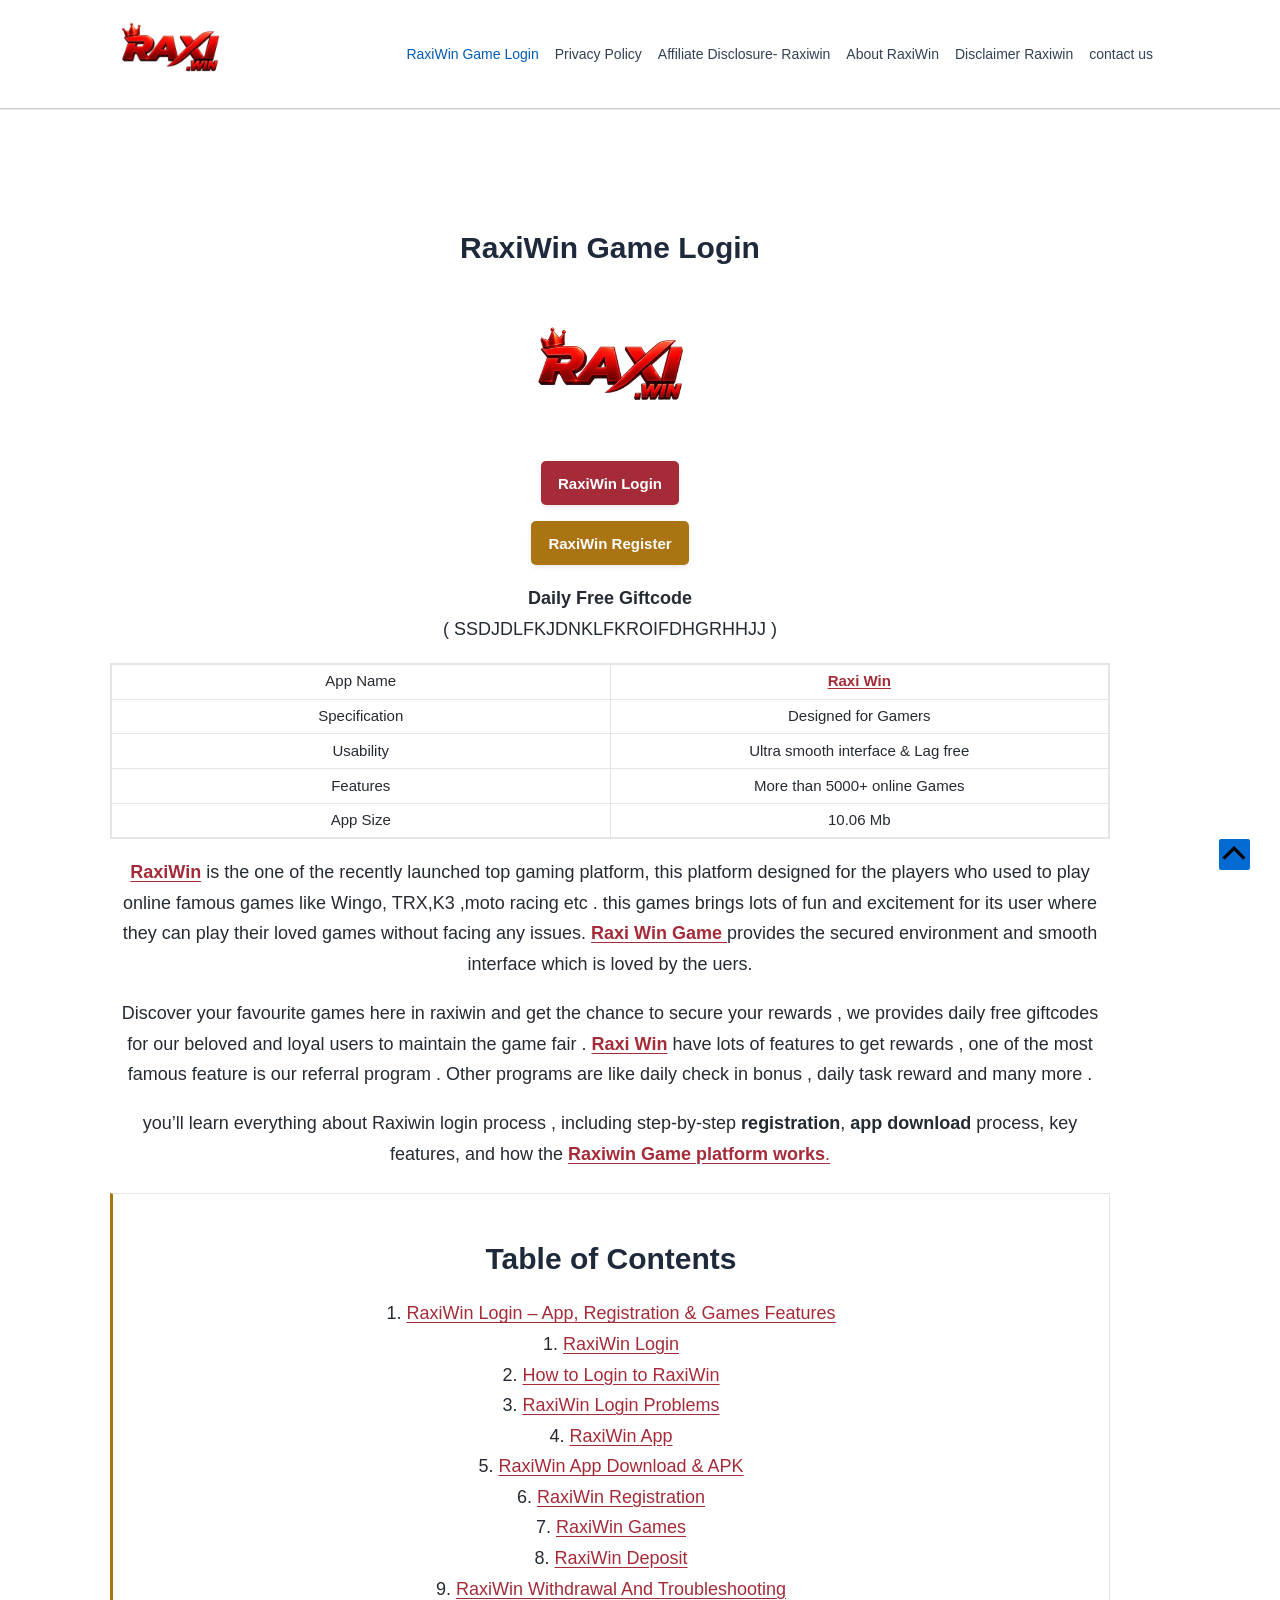
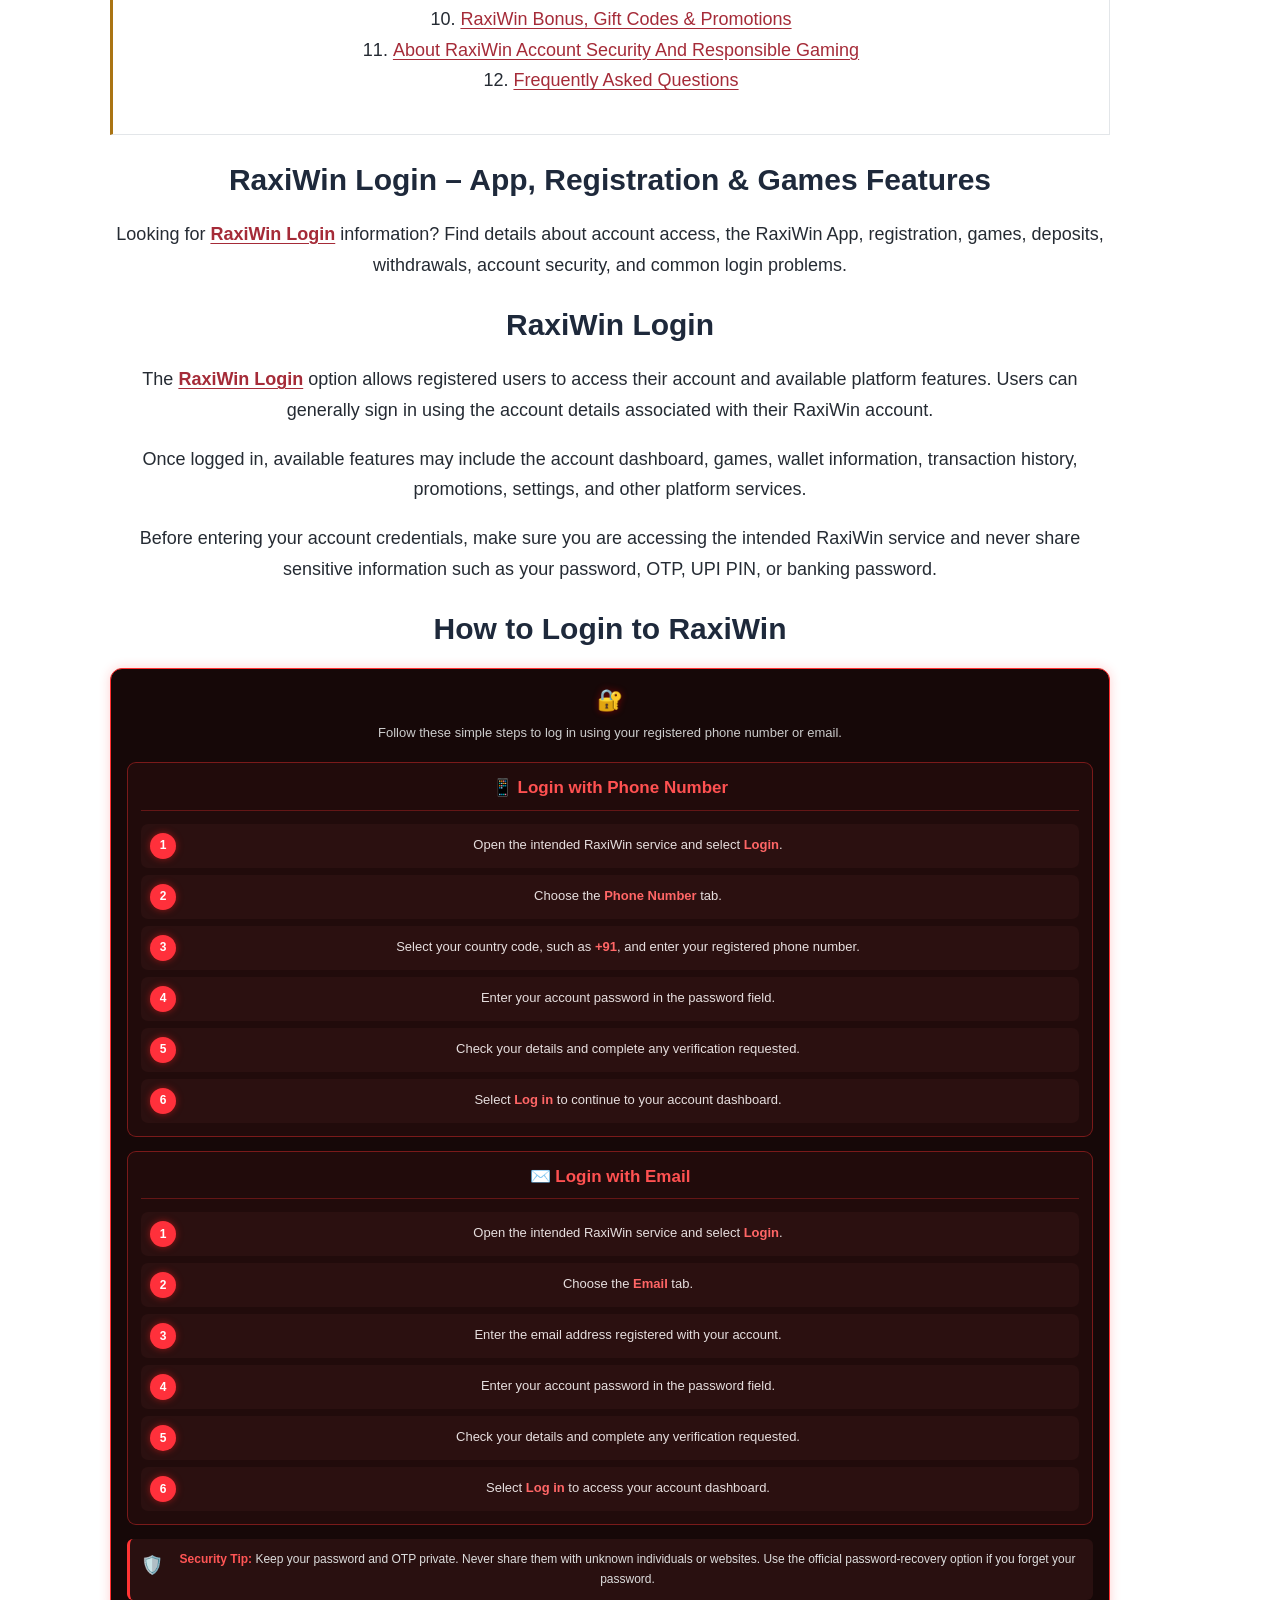
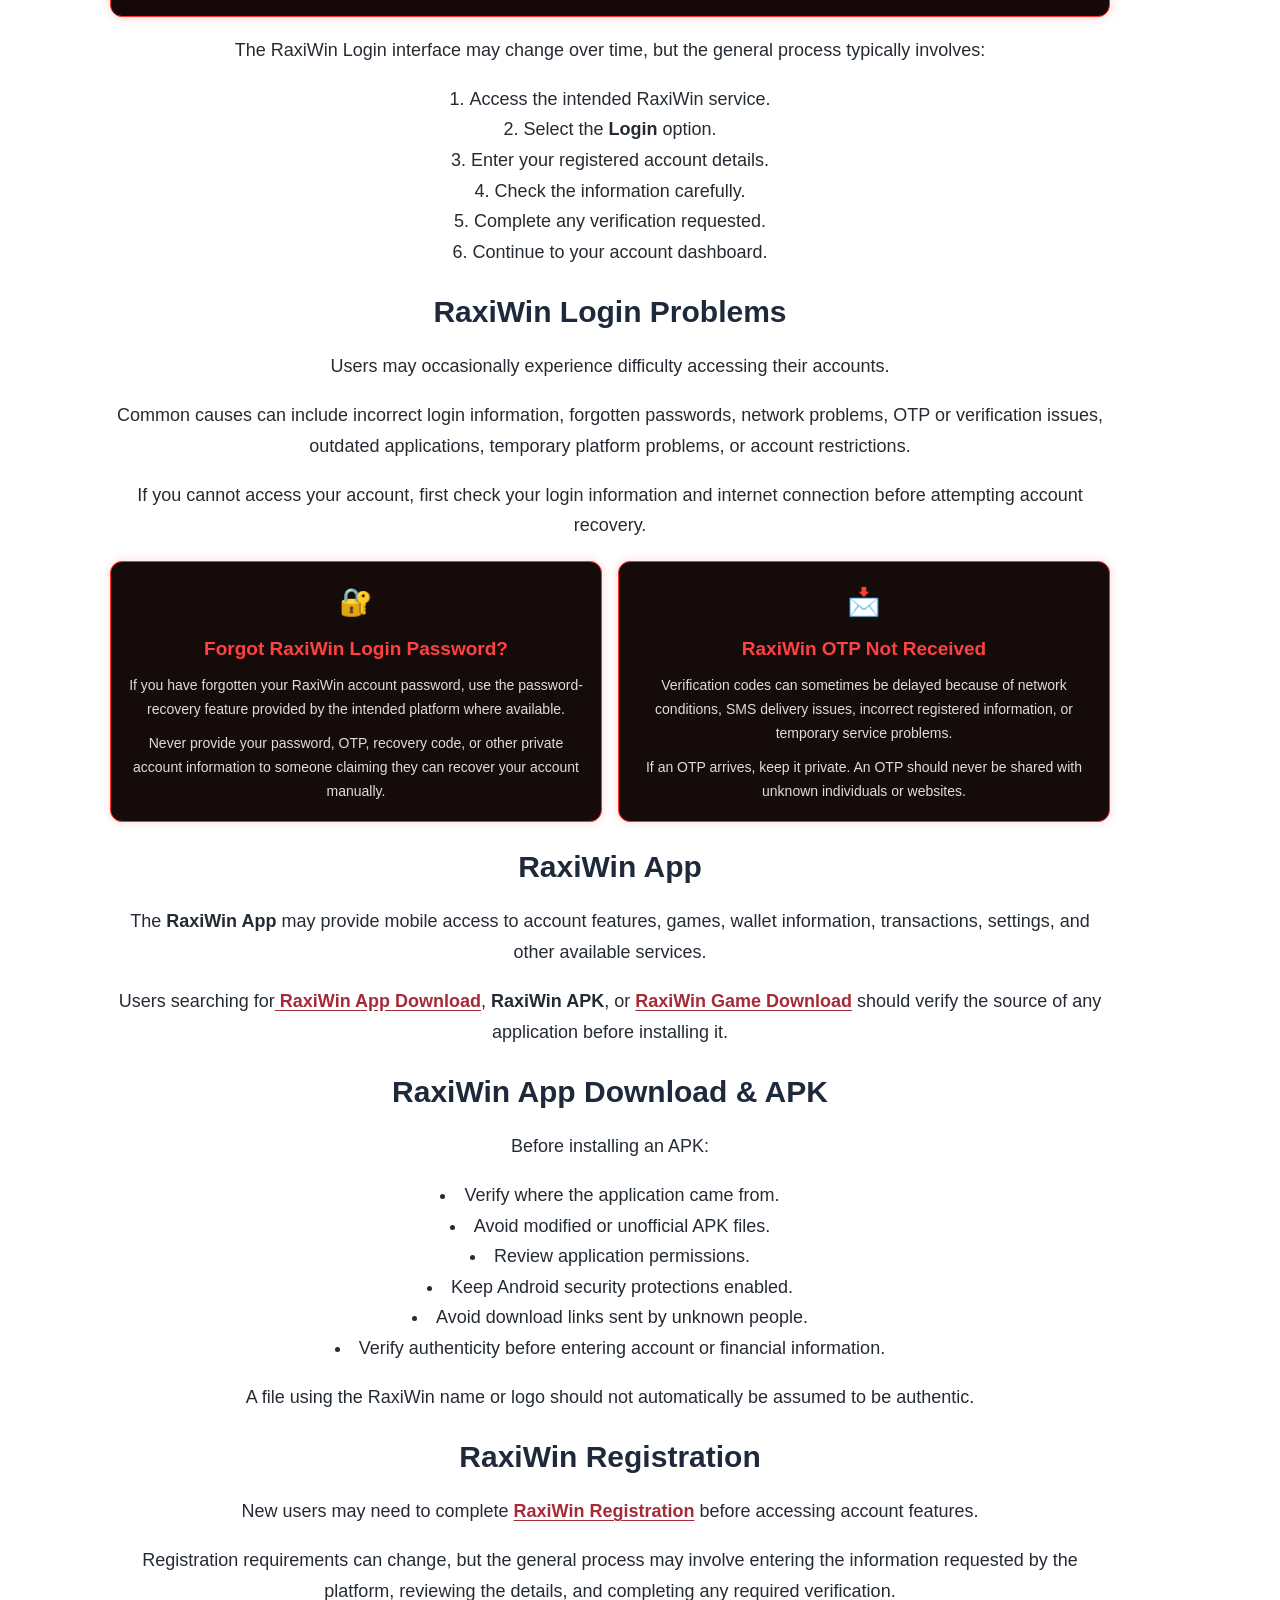
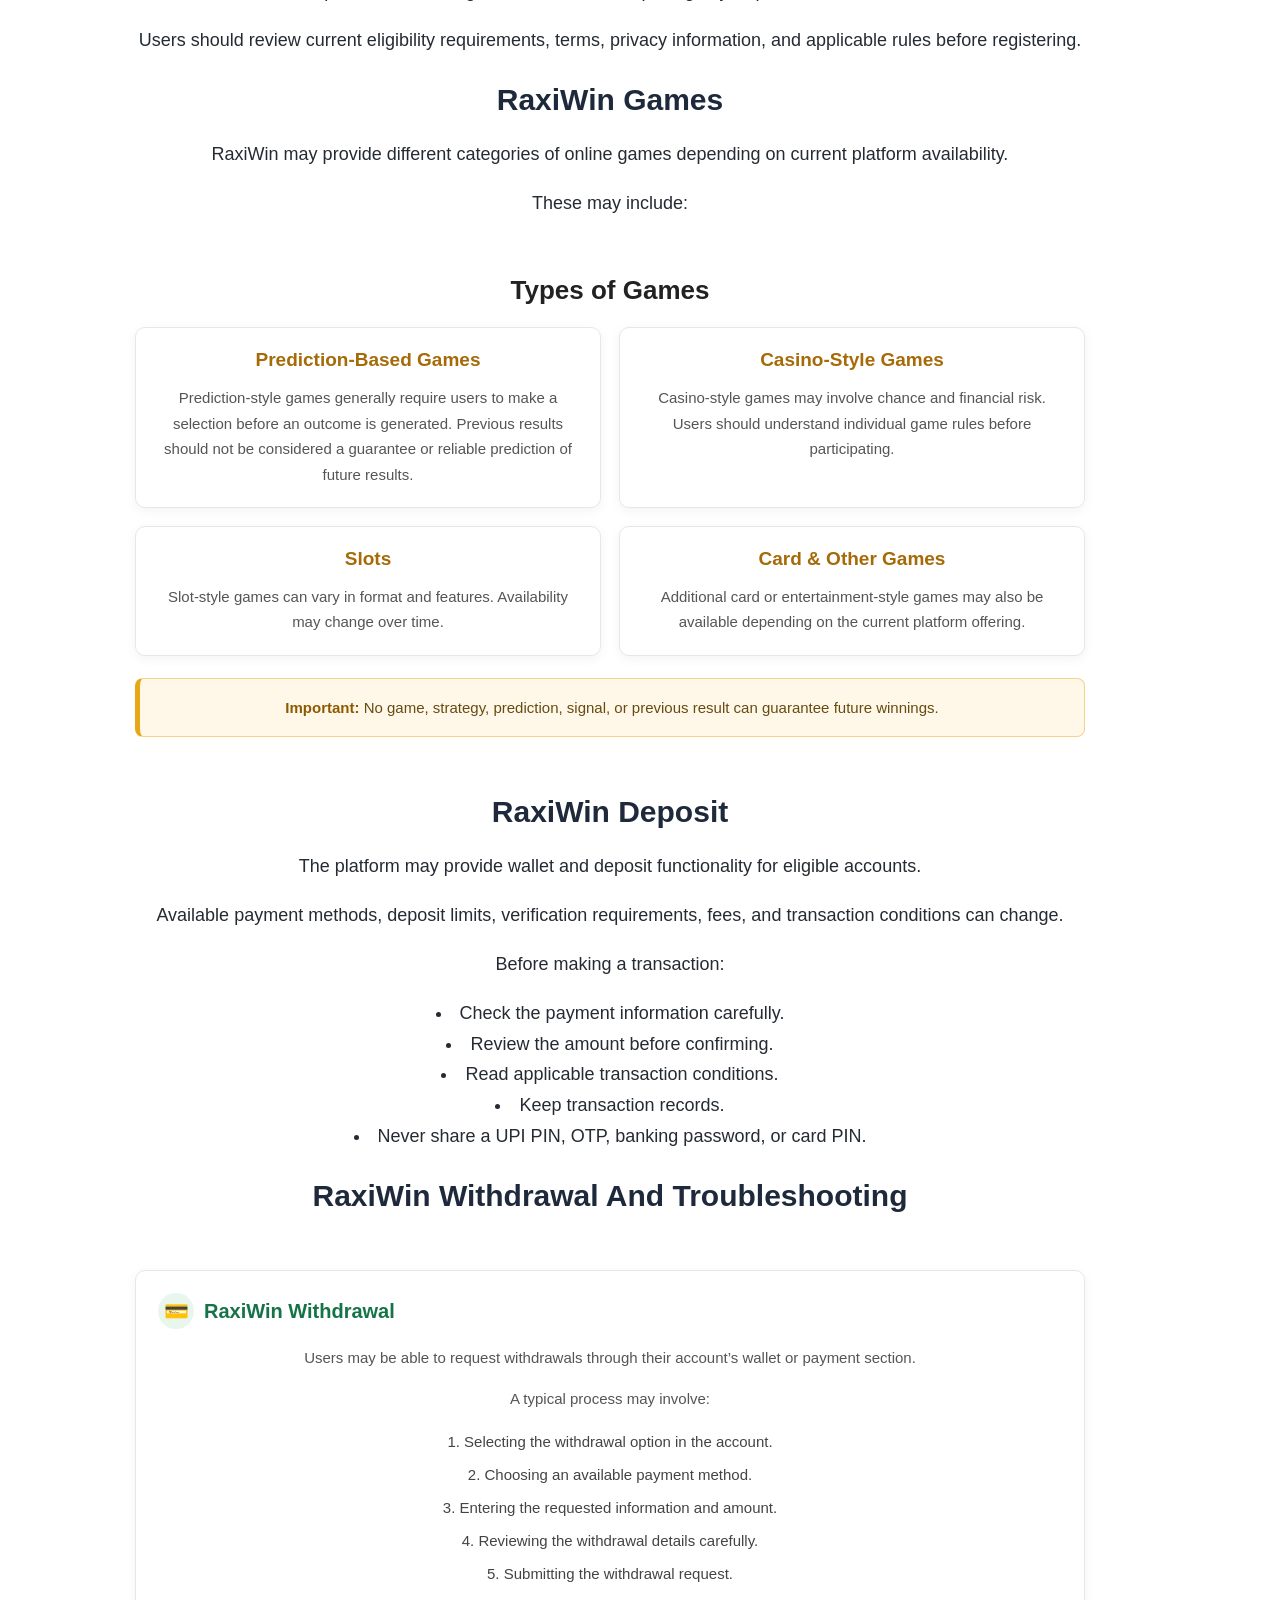
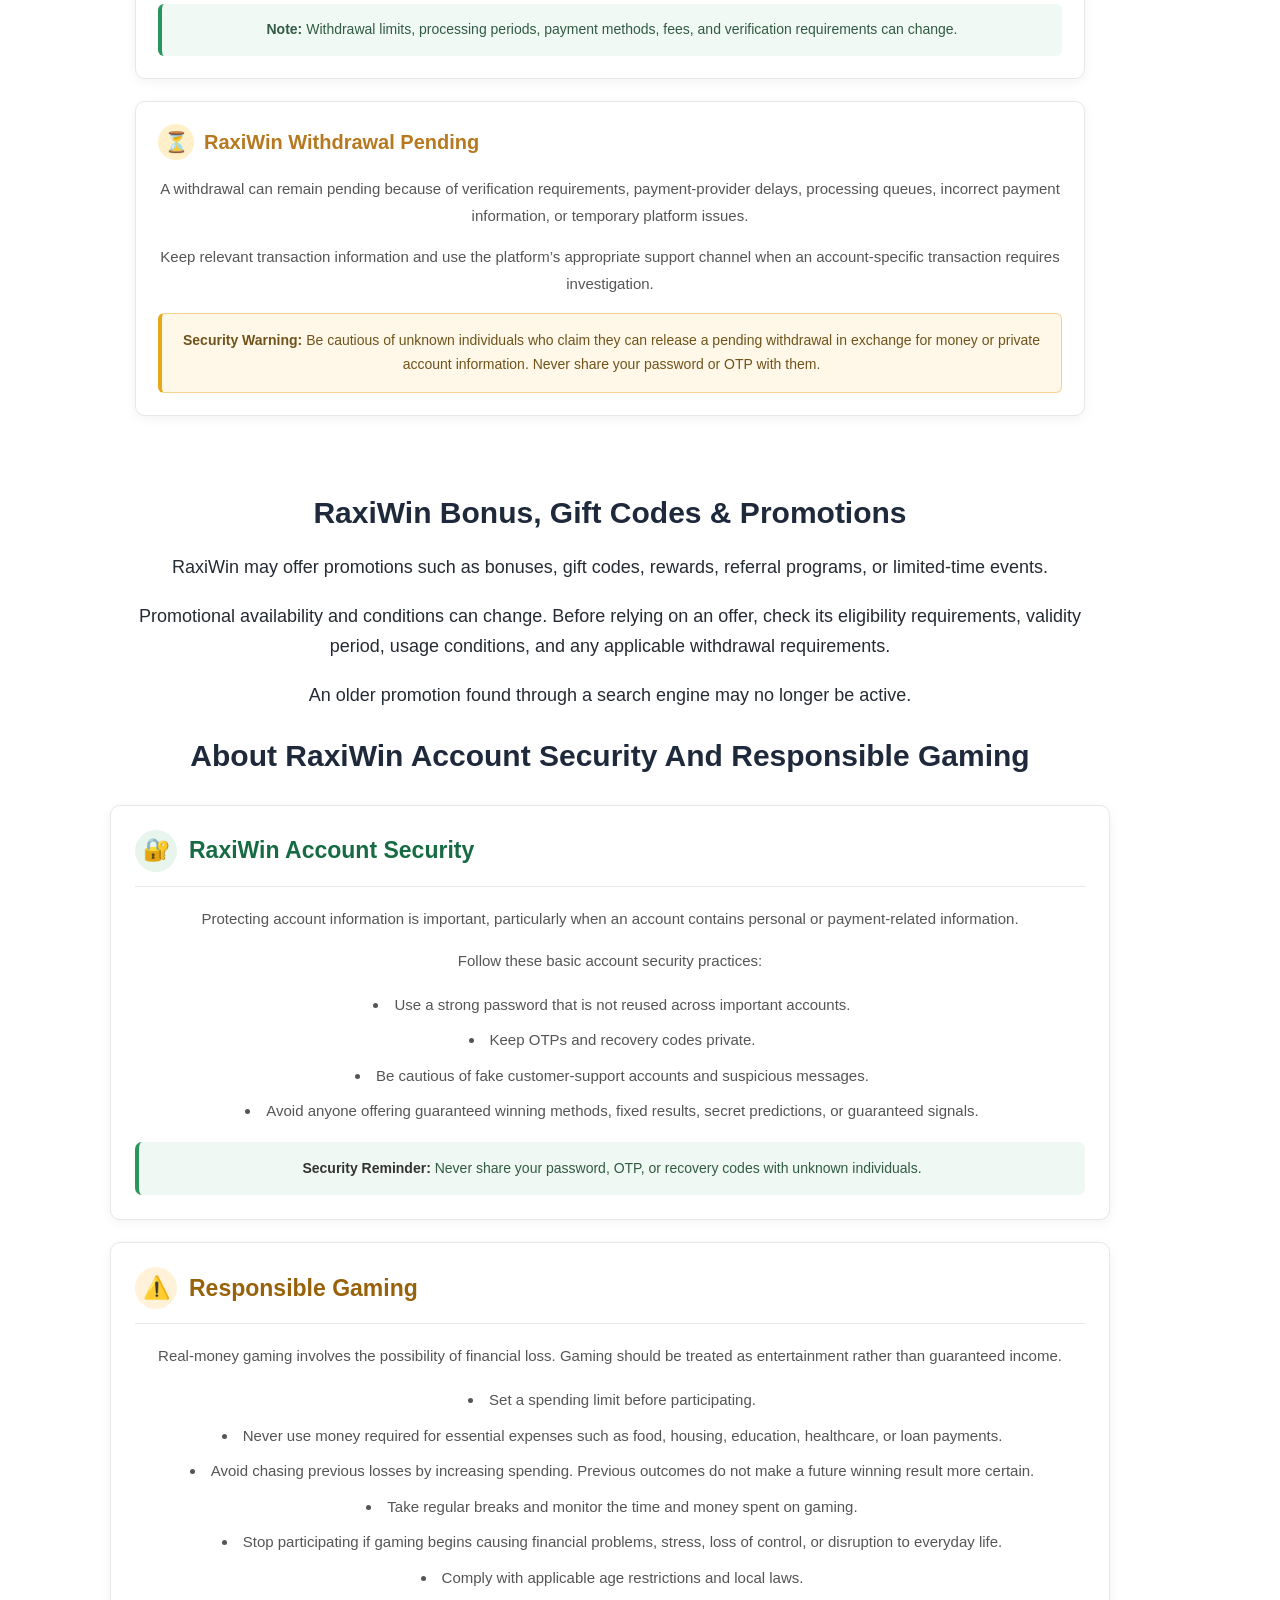
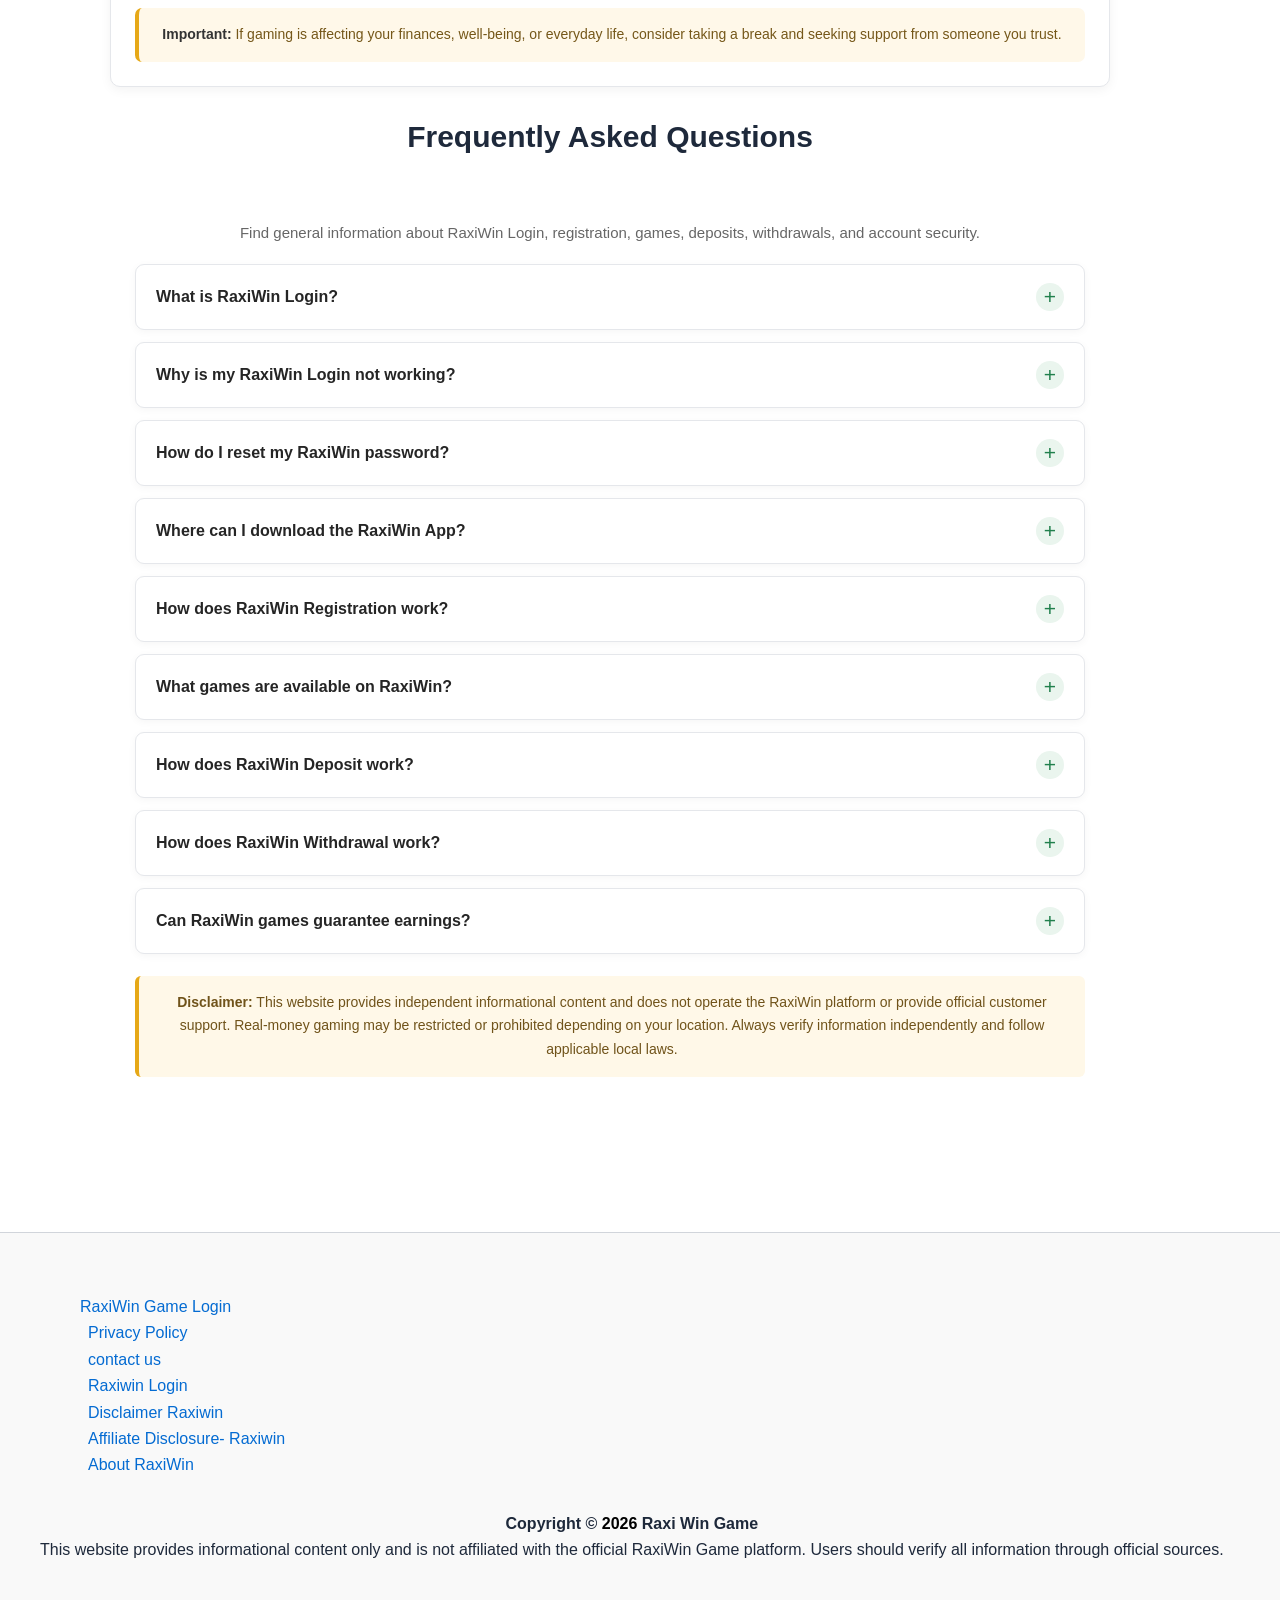
==== index.html @ 382b8823 "Add standard favicon assets across site" ====
<!DOCTYPE html>
<!-- saved from url=(0021)https://raxiwingame.online/ -->
<html lang="en-US" prefix="og: https://ogp.me/ns#"><head><meta http-equiv="Content-Type" content="text/html; charset=UTF-8"><script src="chrome-extension://lgblnfidahcdcjddiepkckcfdhpknnjh/content/popups-script.js"></script><style id="stndz-cookie-banners-1">.EuCookieSheet, .ModThomasCookiesC, .O-CookieLaw, .PortletGestionDesCookiesCNIL, .SCK_Banner, .Section-Cookie, ._iph_cp_standalone, .accept-cookies, .acceptCookies, .acceptCookiesBox, .accept_cookies, .acceptcookies, .adn-window.adn-message, .agegate-cookie, .agree-cookie-wrap, .alert--cookies, .alert-cnil, .alert-cookie, .alert-cookies, .alert-cookies-banner, .alertCookie, .alertcookie, .alerts-manager-container, .allow-cookie-stripe, .alma-cookie-disclaimer, .amdb-lgpd-consent, .as-oil, .avg-cookiebar, .avia-cookie-consent-wrap, .avisolgpd-bar, .b-cookie-hint, .b-cookies, .ba_cookie_bar, .ban-cookies, .bandeau-cnil, .bandeau-cookies, .bandeauCookie, .bandeau_consent, .bannerInformativaEU, .barCookie, .barra_cookie, .barre-info-cookies, .barreInfoCookies2, .barre_cookies, .basel-cookies-popup, .blocCookie, .bloccookie, .block-cookies, .bmj-cookie-noticebar-content, .box-cookies, .box-lgpd, .box_cookie, .box_cookie_allow, .bpa-cookie-banner, .bs-wrap-gdpr-law, .bst-panel, .butterBar--privacy, .c-cookie, .c-cookie-banner, .c-cookie-bar, .c-cookie-policy, .c-cookieContainer, .c-cookiebar, .c-gdprPopup, .c2g_daimler_cookie_dialog_overlay, .c_cookie-policy, .capaAvisoCookies, .capa_cookie, .capa_cookies, .captify-widget, .caption-cookie, .cb01-cookie-bar, .cc-banner, .cc-blockingScreen, .cc-bottom-bar--slide-up, .cc-cookies, .cc-fixed-bottom, .cc-floating, .cc-window[aria-label="cookieconsent"], .cc_banner, .cc_banner-wrapper, .cc_container, .cc_disclaimer_box, .ccbnr, .ccmcss_oic, .cdp-cookies-alerta, .center_cookies, .ck-banner, .ck-cookie-w, .cky-consent-bar, .cky-consent-container, .cky-overlay, .clearfy-cookie, .cli-popupbar-overlay, .cnil-banner, .cnil-block, .cnilContainer, .cnilNotification, .cnil_warning, .co-cookies-disc-bar, .cokkie_footer_sticky, .coksima-consent-wrapper, .com-cookie, .consent-container, .consent-cookie, .consent_container:not(body,html,:empty), .container-cookie, .container-cookie-notice, .container_cookies, .contao-cookiebar, .contenidoAvisoPoliticaCookies, .coockie, .coockie_banner, .cookie-accept-container, .cookie-accept-overlay, .cookie-agreement-wrapper, .cookie-alert ~ #exposeMaskOverlay, .cookie-alert-box, .cookie-assistant, .cookie-banner-bottom, .cookie-banner:not(body):not(html), .cookie-bar:not(body), .cookie-bg, .cookie-block, .cookie-box:not(body):not(html), .cookie-check, .cookie-compliance, .cookie-compliance-container, .cookie-confirm, .cookie-confirmation-banner, .cookie-consent-banner, .cookie-consent-banner-opt-out, .cookie-consent-block, .cookie-consent-content, .cookie-consent-ctr, .cookie-consent-holder, .cookie-consent.is-show, .cookie-container, .cookie-content, .cookie-dialog-wrapper, .cookie-disclaimer--overlay, .cookie-disclaimer:not(body), .cookie-disclosure, .cookie-footer, .cookie-footer-dialog, .cookie-header, .cookie-hint:not(body):not(html), .cookie-info-bar, .cookie-info-header, .cookie-info-layer, .cookie-info:not(body):not(html), .cookie-information-container, .cookie-information-wrapper, .cookie-law, .cookie-law-container, .cookie-law-overlay, .cookie-layer, .cookie-layer-visible:not(body):not(html), .cookie-legislation, .cookie-message-container, .cookie-message-overlay, .cookie-message:not(html):not(body), .cookie-monster, .cookie-msg:not(body):not(html), .cookie-nag, .cookie-note:not(body):not(html), .cookie-notice-container, .cookie-notice-dialog, .cookie-notice-wrapper, .cookie-notice:not(body):not(html), .cookie-notification:not(body), .cookie-notifier, .cookie-notify:not(body):not(html), .cookie-opt-in, .cookie-optin, .cookie-overlay:not(html):not(body), .cookie-panel-content, .cookie-panel-overlay, .cookie-panel:not(body):not(html), .cookie-permission, .cookie-permission-container, .cookie-permission-container-overlay, .cookie-police-bar, .cookie-policy-banner, .cookie-policy-box, .cookie-policy-message, .cookie-policy-notice, .cookie-policy-statement, .cookie-policy:not(body):not(html), .cookie-policy__banner, .cookie-pop, .cookie-pop-up-container, .cookie-popup-overlay, .cookie-popup:not(body):not(html), .cookie-prompt, .cookie-prompter, .cookie-rules-wrapper, .cookie-siteusage-notice, .cookie-tip, .cookie-warn, .cookie-warn-msg, .cookie-warning:not(body), .cookie-wrapper, .cookie123-popup, .cookieAccept, .cookieAccepterSlider, .cookieAdvice, .cookieAlert, .cookieAlertBarMessage, .cookieAlertBox, .cookieAsker, .cookieBan, .cookieBanner:not(body), .cookieBannerContainer, .cookieBar:not(body):not(html), .cookieBarContainer, .cookieBarReviewDesktop, .cookieBarReviewMobile, .cookieBox, .cookieCompliance, .cookieConsent:not(body):not(html), .cookieConsentBanner, .cookieConsentContainer, .cookieConsentPanel, .cookieContainer, .cookieControl, .cookieDisclaimer, .cookieDisclaimerContainer, .cookieDisclaimerContainerWrapper, .cookieFlyer, .cookieInfo:not(body):not(html), .cookieInformation, .cookieInside, .cookieLaw:not(body):not(html), .cookieLegal, .cookieLegalComp, .cookieLegal_comp, .cookieMaster, .cookieMessage:not(body):not(html), .cookieMessageDiv, .cookieMonster, .cookieMsgContainer, .cookieNotice:not(body):not(html), .cookieNoticePopUp, .cookieNotification, .cookieNotify, .cookieOptIn, .cookiePanel, .cookiePolicy-Modal, .cookiePolicy-banner, .cookiePolicy:not(body):not(html), .cookiePolicyBannerOuter, .cookiePolicyBnr, .cookiePolicyNotice, .cookiePopUp, .cookiePopup, .cookiePopupContainer, .cookiePrompt, .cookieToast, .cookieTooltip:not(body):not(html), .cookieTooltipKontener, .cookieWarning, .cookieWarningBox, .cookie__show, .cookie_accept, .cookie_adv2, .cookie_alert, .cookie_alert_message, .cookie_bar, .cookie_box, .cookie_consent:not(body):not(html), .cookie_content, .cookie_footer_sticky, .cookie_info, .cookie_info_content, .cookie_law, .cookie_m, .cookie_message, .cookie_notice, .cookie_notification, .cookie_optin_box, .cookie_overlay, .cookie_panel, .cookie_policy, .cookie_policy_message, .cookie_popup:not(body):not(html), .cookie_privacy_info_bar, .cookie_warning, .cookie_wrapper, .cookieadmin_cookie_modal, .cookieadmin_law_container, .cookiealert, .cookiebanner:not(body), .cookiebar:not(body), .cookiebarcontainer, .cookiebarinner, .cookiebox, .cookieconsent-popup, .cookieconsent:not(body):not(html), .cookied:not(body):not(html), .cookiedisclaimer, .cookiediv, .cookiefooter, .cookieinfobannerWrapper, .cookielaw-container, .cookielaw:not(body):not(html), .cookieleiste, .cookiemonster, .cookienotice-bar, .cookienotice-container, .cookiepolicy, .cookiepopupcontainer, .cookies-advert, .cookies-alert, .cookies-alert-wider-wrap, .cookies-allow, .cookies-banner, .cookies-bar, .cookies-box, .cookies-container, .cookies-dialog, .cookies-eu, .cookies-eu-banner, .cookies-info-static, .cookies-info:not(html):not(body), .cookies-message, .cookies-modal, .cookies-msg, .cookies-note, .cookies-notice-msg, .cookies-notice:not(body):not(html), .cookies-notification:not(html):not(body), .cookies-notify, .cookies-open, .cookies-overlay, .cookies-policy, .cookies-popin, .cookies-popup:not(#style_important), .cookies-reminder, .cookies-reminder-v2, .cookies-row, .cookies-sec, .cookies-warning, .cookies-wrapper, .cookiesAlert, .cookiesBackground, .cookiesBar, .cookiesBgCls, .cookiesBlock, .cookiesContent, .cookiesDisclosure, .cookiesInfo, .cookiesMessage, .cookiesMessageBanner, .cookiesMessageLayer, .cookiesNote, .cookiesNotification, .cookiesPanel, .cookiesPro, .cookiesTxt, .cookiesWarning, .cookiesWarning-container, .cookies__banner:not(body):not(html), .cookies_bar, .cookies_box, .cookies_law_compliance_footer, .cookies_message, .cookies_notice, .cookies_noties, .cookies_notifier, .cookies_policy_container, .cookies_yum, .cookiesbar, .cookiesinfo, .cookieslaw, .cookiesms, .cookiesnotice, .cookiespolicy, .cookiestrip, .cookietext, .cookiewall:not(body):not(html), .cookiewarning:not(body), .cookiewrapper, .cookskom, .cp-cookie-banner, .cp-info-bar-container, .ctl_CookieWarning, .cwcookielaw, .cws-cookies-notification, .dCookiesAlert, .dc-cookie-consent, .delayed-module.alert-cookie.alert, .disclaimerCookies, .dismissable-cookie-policy, .divCookiePopUp, .divCookiePopUpContainer, .divascookies, .dom-content--eu-banner, .dr-cookie-info-box, .drawer-cookies, .ds2-cookie-disclaimer, .e-consents-alert, .e-cookie-message, .ePrivacyOuterWrapper, .ec-cookie-policy, .ecdcCookiePolicy, .ecomcookielaw-holder, .egmont-cookies, .eh-cookieinfo, .eksCookieContainer, .element-cookie-banner, .ensureCookie, .epson_cookienotice, .epublishing-priority.epublishing-eu-cookies, .etiCookieBanner, .ets_cookie_banber_block, .eu-cookie-compliance-banner:not(body):not(html), .eu-cookie-message, .eu-cookie-nag, .eu-cookie-notice, .eu-cookies, .eu-cookies-bar-cookies-bar-wrap, .euCookie, .euCookieLaw, .euPrivacy_cookiesMsg, .eu_cookie, .eucookie, .eucookie_disclaimer, .eucookielaw, .eucookies, .eupopup-container, .ext-cookie, .ez-cookie-banner, .f-data-policy, .filCookiesCnil, .flexit_cookie, .footer-cnil, .footer-cookie, .footer-cookies-policy, .footer-lgpd, .footer-policy.js-footer_policy, .footer__cookies, .footer_cnil, .freeprivacypolicy-com---nb, .freeprivacypolicy-com---nb-simple, .fucking-eu-cookies, .fucking-priority.fucking-eu-cookies, .fusion-privacy-bar, .future-cookie-bar, .g-cookiebar, .gdpr-banner, .gdpr-box:not(body):not(html), .gdpr-consent-backdrop:not(body):not(html), .gdpr-container:not(#style_important), .gdpr-cookie-bar, .gdpr-cookie-info, .gdpr-cookie-notice, .gdpr-cookie:not(html):not(body), .gdpr-privacy-bar, .gdprModal__placeholder, .gdprPopup, .gdpr_cookie_popup, .gdpr_wrapper, .globalcookiepolicycontainer, .glue-cookie-notification-bar, .gn-cookie-alert, .gpm-cookie-accepted, .grt-cookie-active, .gt-cookie-bar, .head-cookie-container, .header-cookie-content, .header-cookies, .headerCookies, .ib-m-cookie-banner, .id-CookieConsent, .identity-noticebar, .idxrcookies-block-user-nav::before, .imPolicycookiemessage, .info-cookie, .infoCookies, .infocookies, .inpage_cookieOptOutForm, .ins-v-cookie-alert, .j-cookieContainer, .jix_acceptcookies_box, .jnews-cookie-law-policy, .js-CookieBanner, .js-consent-banner, .js-cookie-banner, .js-cookie-bar, .js-cookie-compliance:not(html):not(body), .js-cookie-consent, .js-cookie-container, .js-cookie-disclaimer, .js-cookie-message:not(html):not(body), .js-cookie-notice, .js-cookie-policy, .js-cookie-policy-header, .js-cookie-widget, .js-cookieComply, .js-cookieMessage, .js-cookies, .js-cookies-box, .js-message-cookies, .js-toast-cookies, .js_cookie_law, .k4-cookie, .kacookie-cm-window, .kvkkpop, .l-footer-cookie, .l-footer_cookieAlertBox, .layerCookie, .layer_cookie, .lgcookieslaw-banner, .lgcookieslaw-banner-floating, .lgcookieslaw-overlay, .lgcookieslaw_banner, .lgpd:not(body):not(html), .lia-cookie-banner-alert, .luxar_disclaimer_container, .m-cookie-notice, .m-cookiepolicy, .m-popup__cookies, .m159-cookies, .m_cookie, .mainCookieAlerta, .maserati-cookie, .mb_informativa_cookies, .md-cookies-advice, .message-cookie, .message-cookies, .message-demande-cookies, .message-modal-cookie, .mk_cookie_policy, .mnd-cookie-bar, .mod-cookiepolicy, .mod-privacypolicy, .module-cookie-info, .ms-cookie-ok, .muniweb-cookies, .mw-cookiewarning-container, .nav__cookies, .navbar-privacy, .nca-cookiesaccept-line, .no-cookies:not(html):not(body), .notice--cookie:not(body):not(html), .notice--cookieAdvanced, .notice-cookie, .notice_notice_cookies, .notification__content-cookie, .notificationpopup, .npo_cc_regular, .nr-cookie-notification, .o-cookielaw, .obs_cnil, .okookie, .om-cookie-agreement, .optanon-alert-box-wrapper, .optanon-show-settings, .overlay-cookie, .p-cookiebar, .p_cookie, .page-wrap--cookie-permission, .panel-cookies, .panel_cookie, .paveCookies, .pck-flatsome-cookies, .pcookie, .pd-cookie-banner-window, .pea_cook_more_info_popover, .pea_cook_wrapper, .penci-wrap-gprd-law, .pf-cookie-directive, .plugin_cookie, .politicaCookies, .polityka-cookie, .pop-cookie, .popup-alert-notice, .popup-choose-cookies, .popup-cookie, .popup-cookie-notice-wrap, .popup_cookie, .preventAcceptance, .privacy-alert, .privacy-warning, .privacybanner, .privacycookie, .qb-cookielaw-bar, .radioplayer-cookie-consent, .rdm-daac-notice-template, .react-cookie-banner, .regional-cookie-warning, .rltcp_information_cookie, .rlx-cookie, .roh-cookies, .row-cookies, .rs-alert-cookie, .sanoma-optin-bar, .sb-ncookies-alert, .sc-cookies, .sd_cookiespolicy, .selectorCookieLawMessage, .self-contain-cookie, .seopress-user-consent, .sets-cookie, .sf_cookie_container, .sgsCookies, .sh-cookie-confirmation, .sh-page-notice, .shop_index > div#cookie, .shopui-eu-cookie-bar, .sisu-cookie-notice, .site-cookie-panel, .site-cookies, .siteCookies[data-testid="cookiesPopup"], .sqs-cookie-banner-v2, .storm-cookie, .sys_cc-cookies, .tCook, .tarteaucitron-banner, .taunton-user-consent-visible, .tcCookiesDialogWrapper, .tesco-cookie, .texteAlerteCookie, .tg-info-cookie, .thb-cookie-bar, .tibrr-cookie-consent-container, .tm-cookie-banner, .tmblr-iframe--gdpr-banner, .toast-type-newCookie, .tre-cookie-disclaimer, .tvcmscookies-notice, .tx-om-cookie-consent, .u-cookies-consent, .ui-dialog-cookies, .uk-cookie, .uk-cookie-banner, .uk-cookies, .uk-notification-bottom-center, .ultimize_cookie_notification_container, .umuCookieMain, .use-cookie-container, .v2_cookies_container, .viacomcookiebar-extended, .voc-cookie-message, .waconcookiemanagement, .warningCookieWrap, .we-use-cookies, .woodmart-cookies-popup, .wordpress-gdpr-popup, .wp-block-jetpack-cookie-consent, .wp-gdpr-cookie-notice-wrap, .wpcc-container, .wpgdprc-consent-bar, .wrap_cookie_policy, .wrapper--cookies, .wrapper--cookies-disclaimer, .wrapperCookies, .wsa-cookielaw, .wtm-cookies, amedia-privacybox, amp-consent, app-cookie-consent-popup, app-cookies-agreement, ark-cookiebar, aside[class="gdpr-wrapper top"], aside[data-role="gdpr-cookie-container"], body #cookie-policy, body .cookiealert.show, body > #ckb[style].wbg, body > #ckch, body > div#cs_stripe, body > div.ns-cookie-consent, body div#lgpd-banner, body.sliding-popup-processed > #sliding-popup, body:not(.cookie-modal-open) > div#dm-cookie-popup-container, body:not(.orejimeBody-WithModalOpen) div.orejime-Notice, body:not(.scroll-lock) .cookie-alert, cloudflare-app[app="cookiless"], cloudflare-app[app="tibrr-cookie-consent"], dialog[data-controller="common--cookies--alert"], div#ask-cookie, div#ccpaCookieBanner, div[class*="cookiesAnnounce-"], div[class^="app_gdpr"], div[data-cy="cookie-banner"], div[data-hook="ccsu-banner-wrapper"], div[data-storage-item^="t886cookiename_"], div[data-testid="cookiePopup"], div[data-testid="cookies-dialog"], html:not(.fupi_blur):not(.fupi_scroll_lock) aside#fupi_cookie_notice, main + div[class][style^="--headlineFontFamily:"], wecoma-lite {display:none !important; visibility:hidden !important; opacity:0 !important;position:absolute !important; width:0px !important; height:0px !important;}</style><style id="stndz-cookie-banners-0">#AvisoCookieslaw, #BandeauCookie, #BandeauInfoCookie, #BlkCookies, #BorlabsCookieBox, #CCompliance, #CNIL, #CNIL-notice, #CNILMessage, #COOKIE_BANNER, #CP_box, #CRTL_AlertCookie, #CRTL_CookieAlert, #Consentement-cookies, #Cookie-Container, #Cookie-Overlay, #Cookie-Policy, #CookieAdvice, #CookieAlert, #CookieBanner, #CookieBannerNew, #CookieBar, #CookieConsent, #CookieConsentDiv, #CookieContainer, #CookieDiv, #CookieInfo, #CookieInformation, #CookieMessaging, #CookieNotice, #CookieNotification, #CookieNotificationBar, #CookieOK, #CookiePanel, #CookiePolicy, #CookieQBanner, #CookieReportsButton, #CookieReportsPanel, #CookieT2Bar, #CookieWarning, #CookieWrapper, #CookielawBanner, #CookiesBanner, #CookiesDiv, #CookiesOverlay, #CookiesWarning, #EUCookie, #EUCookieMsg, #EUDirectiveCookiePanel, #EuCookieBar-8, #EuCookieLawForm, #FT_Cookies, #Footer_cookieLawBox, #GMI_Privacy_Policy, #GlobalCookieBanner, #LGPD, #PaveCookies, #PrivacyBanner, #Row1_Column1_Cell1_CookieSettings_CookieSettings, #SgCookieOptin, #SiteMasterPage_updCookieDisclaimer, #TNTpageContentPlaceHolder_pnlCookieMessage, #WP-cookie-info, #_evidon_banner, #about-cookies, #aboutCookieUsageBox, #ac-cookie-compliance, #ac_cookiesvalidation, #accept-cookie, #accept-cookies-div, #acceptCookie, #acceptCookieMeg, #acceptCookies, #acceptCookiesBar, #acceptCookiesDiv, #accept_cookie, #accept_cookies, #acceptance_of_cookies, #acceptcookie, #acookie, #acris--cookie-permission--modal-overlay, #acris--page-wrap--cookie-permission, #af-cookie-policy, #agree_cookies, #agreecookies, #alert-cookie, #alert-cookie-policy, #alertCookie, #alertCookies, #alerte-cookies, #alerte_cnil, #alerte_tracking, #all4nav-cookie-component, #all4nav-cookie-policy-notification, #allowCookiesPopup, #aoCookiePolicy, #aos-CookiePolicy, #arte-cookie-banner, #askCookies, #asterix_cookie_widget, #au_cookiesalert, #avcn_notification, #avertissement_cookies, #avis-cookies, #aviso-cookies, #avisoCookies, #avisoCookiesLayer, #avisoLGPD, #awsccc-sb-ux-c, #axs_cookie_toggle, #ba_eu_cookie_law, #bandeau-c, #bandeau-cookies, #bandeauCookie, #bandeauCookies, #bandeau_cookie, #bandeau_cookies, #banner-cookie, #bannerCNIL, #bannerCookieContainer, #bannerCookies, #banner_cnil, #banner_cookie, #banniere-cookie, #barraCOOKIE, #barraaceptacion, #bauerCookiePolicy, #bbccookies, #bf-cookie-notice, #bkCookieBanner, #bloc_cookies, #bloc_setcookie, #block-cookie_policy-0, #block-inf-eu-cookie-cookie-disclaimer, #blogger_cookie_notice, #bonaCookies, #bootcooker-banner, #boxZgodaNaCookie, #box_cookie_info, #box_cookies_error, #buzzblogpro-cookie-banner, #bvin-cookie-box, #bw_cookiechoice, #c2g_cookie_dialog, #c_agrem, #ca_banner, #ca_info_plus, #cadre_alert_cookies, #capaAvisoPoliticaCookies_superior_mensajes, #cartelcookielegal, #catapult-cookie-bar, #cc-cookie-law, #cc-cookie-notice, #cc-cookies, #cc-notification, #cc_cookies, #cca-cookies-holder, #ccc-state, #ccconsent, #cccwr, #ccgtm-banner, #ccm-cookiesDisclosure, #cconsent-bar, #center_bandeau_cookie, #cerekKullanimUyari, #cerez-politikasi, #cewe-accept-cookies, #cf-cookie-banner, #ck-cookie-statement, #ck_dsclr_v2, #cl-banner, #cliSettingsPopup, #close_cnil, #cm-cookie-policy, #cm-cookie-window, #cmp-app-container, #cmp-faktor-io-brand-consent-notice, #cmplz-cookiebanner-container, #cmsCookieWarning, #cnil, #cnil-cookie, #cnil-cookie-panel, #cnil-layer, #cnilNotification, #cnil_alert, #cnil_bandeau, #cnil_bar, #cnil_bar_wrapper, #cnil_privacy, #com_cookie_policy, #confirmCookie, #confirmCookiePolicy, #confirm_cookie_use, #consent-banner-main, #consent-banner-overlay, #consent-box-lgpd, #consent-manager, #container_info_cnil, #conteneurCookies, #content-cookies, #coockie-mex, #coockieAPContainer, #coockiechoice, #coockies_warning, #cooki_accept, #cookie-accept, #cookie-acceptation-popup, #cookie-alert, #cookie-allow, #cookie-banner, #cookie-banner-container, #cookie-banner-lgpd, #cookie-bar, #cookie-bar-bottom, #cookie-bar-main, #cookie-bar-module, #cookie-bg, #cookie-block, #cookie-cnil-box, #cookie-compliance, #cookie-compliance-bottom, #cookie-compliance-bottom-overlay, #cookie-compliance-container, #cookie-consent, #cookie-consent-banner, #cookie-consent-bar, #cookie-consent-container, #cookie-consent-popup, #cookie-consent-wrapper, #cookie-container, #cookie-container2, #cookie-content, #cookie-control, #cookie-dialog, #cookie-directive, #cookie-disclaimer, #cookie-disclosure, #cookie-div, #cookie-header, #cookie-hint, #cookie-icon, #cookie-info, #cookie-info-bar, #cookie-info-box, #cookie-info-container, #cookie-info-div, #cookie-info-layer, #cookie-information, #cookie-information-banner, #cookie-information-wrapper, #cookie-inner-wrapper, #cookie-law, #cookie-law-banner, #cookie-law-bar, #cookie-law-compliance, #cookie-law-consent-section, #cookie-law-container, #cookie-law-div, #cookie-law-info-bar, #cookie-layer, #cookie-lightbox, #cookie-message, #cookie-message-container, #cookie-modal-bg, #cookie-msg, #cookie-note, #cookie-notice, #cookie-notice + .cookie-notice__overlay, #cookie-notice-blocker, #cookie-notification, #cookie-notification-bar, #cookie-notification-wrapper, #cookie-notifier, #cookie-opt-in, #cookie-opt-in-footer, #cookie-optout, #cookie-overlay, #cookie-overlay-footer, #cookie-overlay-wrapper, #cookie-panel, #cookie-policy-banner, #cookie-policy-bar, #cookie-policy-container, #cookie-policy-notice, #cookie-policy-strap, #cookie-policy-warning, #cookie-popin, #cookie-popup, #cookie-prompt-fixed, #cookie-regle, #cookie-ribbon, #cookie-slide, #cookie-statement, #cookie-terms, #cookie-ue, #cookie-warn, #cookie-warning, #cookie-warning-bar, #cookie-window:not(body):not(html), #cookie-wrapper, #cookie1, #cookieAccept, #cookieAcceptContainer, #cookieAcceptMessage, #cookieAcceptPos, #cookieAcknowledgement, #cookieAdv, #cookieAgree, #cookieAgreementContent, #cookieAlert, #cookieAlertBoxID, #cookieAlertMessage, #cookieAlertWrapper, #cookieBanner, #cookieBar, #cookieBgOverlay, #cookieBlock, #cookieBnr, #cookieBox, #cookieChoiceBanner, #cookieChoiceInfo, #cookieCompliance, #cookieComplianceMessage, #cookieConsent, #cookieConsentBanner, #cookieConsentBar, #cookieConsentContainer, #cookieConsentForm, #cookieConsentPrompt, #cookieContainer, #cookieContent, #cookieControl, #cookieCookieBar, #cookieDisc, #cookieDisclaimer, #cookieDiv, #cookieDivContent, #cookieDough, #cookieDropDown, #cookieFixed, #cookieFooter, #cookieFrame, #cookieGuardMsg, #cookieHeader, #cookieHint, #cookieInfCont, #cookieInfo, #cookieInfoBanner, #cookieInfoBar, #cookieInfoBox, #cookieInfoContent, #cookieInfoDiv, #cookieInfoMsgWrapper, #cookieInfoWrapper, #cookieInformerBooklet, #cookieLY, #cookieLaw, #cookieLawAcknowledgmentDiv, #cookieLawBox, #cookieLawContainer, #cookieLawHeader, #cookieLawText, #cookieLayer, #cookieLine, #cookieMessage, #cookieMessageBox, #cookieMessageContainer, #cookieMessageDisplayDIV, #cookieMessageWrapper, #cookieMgn, #cookieModal, #cookieMon, #cookieMonsterWrapper, #cookieMsg, #cookieMsgBlock, #cookieMsgWrapper, #cookieNotes, #cookieNotice, #cookieNoticeContainer, #cookieNoticePro, #cookieNotification, #cookieOverlay, #cookiePanel, #cookieParisien, #cookiePlaceholder, #cookiePolicy, #cookiePolicy-layer, #cookiePolicyAlertBox, #cookiePolicyBar, #cookiePolicyContainer, #cookiePolicyNotice, #cookiePolicyNotification, #cookiePolicyPopup, #cookiePolicyWrapper, #cookiePoolicy, #cookiePop, #cookiePopUp, #cookiePopin, #cookiePopup, #cookiePopupContainer, #cookiePrompt, #cookiePromptWrapper, #cookieSection, #cookieSettingsDialog, #cookieTime, #cookieUsagePopIn, #cookieView, #cookieWarning, #cookieWarningBox, #cookieWarningDiv, #cookieWarningMessage, #cookieWarningR, #cookieWindowContainer, #cookieWrap, #cookieWrapper, #cookie_accept, #cookie_agreement, #cookie_alert, #cookie_alert_bar, #cookie_alert_container, #cookie_assistant_container, #cookie_banner, #cookie_banner_container, #cookie_bar, #cookie_bar_top, #cookie_box, #cookie_choice, #cookie_clicker, #cookie_cnil, #cookie_consent, #cookie_consent_container, #cookie_content, #cookie_disclaimer, #cookie_disclaimer_wrapper, #cookie_header, #cookie_info, #cookie_info_area, #cookie_info_wrapper, #cookie_law, #cookie_law_banner, #cookie_layer, #cookie_message, #cookie_message_container, #cookie_modal, #cookie_msg, #cookie_note, #cookie_notice, #cookie_notification, #cookie_notification_bar, #cookie_panel, #cookie_policies, #cookie_policy, #cookie_policy_alert, #cookie_policy_banner, #cookie_policy_popup, #cookie_popup, #cookie_popup_container, #cookie_privacy_holder, #cookie_privacy_info_bar, #cookie_privacy_popup, #cookie_prompt, #cookie_shout, #cookie_str, #cookie_usage, #cookie_warn, #cookie_warning, #cookie_widget, #cookieaccept, #cookiealert, #cookiealert_content, #cookiebalk-wrap, #cookiebanner, #cookiebar, #cookiebar-container, #cookieblock, #cookiebnr, #cookiebox-wrapper, #cookiecnil, #cookieconfirm, #cookieconsent, #cookieconsentbar, #cookieconsentdiv, #cookiecontrol, #cookiecontrol_notice, #cookiediv, #cookiehint, #cookieinfo, #cookieinfo-container:not(#style_important), #cookieinfobar, #cookieinfobox, #cookielaw, #cookielaw2, #cookielawwarning, #cookielightbox, #cookiemenu, #cookiemessage, #cookiemodalbar, #cookiemodalbarplaceholder, #cookiemodule, #cookiemonster, #cookiemonster_popup, #cookiemsg, #cookiemsgbox, #cookienote, #cookienotice, #cookienotice-container, #cookienotif, #cookienotifier, #cookienotify-wrapper, #cookieoverlay, #cookiepanel, #cookiepolicy, #cookiepolicyContainer, #cookiepolicybg, #cookiepolicydiv, #cookiepop, #cookiepopup, #cookier-banner, #cookierBayer, #cookiereports-badge, #cookies-acc, #cookies-agreed-wrapper, #cookies-agreement, #cookies-agreement-box, #cookies-alert, #cookies-auth, #cookies-baner-wrapper, #cookies-banner, #cookies-bar, #cookies-fancybox, #cookies-info, #cookies-info-banner, #cookies-information, #cookies-information > .innerDiv, #cookies-message, #cookies-message-container, #cookies-message-main, #cookies-messages, #cookies-modal, #cookies-msg, #cookies-notice, #cookies-notification-popup:not(body):not(html), #cookies-overlay, #cookies-panel, #cookies-policy, #cookies-policy-banner, #cookies-policy-container, #cookies-policy-mssg, #cookies-policy-popup, #cookies-policy-prompt, #cookies-policy-wrapper, #cookies-politics, #cookies-privacy, #cookies-verify, #cookies-warning, #cookies-warning-box, #cookies-wrapper, #cookiesAlert, #cookiesAllowingRequest, #cookiesArticle, #cookiesBanner, #cookiesBar, #cookiesBox, #cookiesContainer, #cookiesDiv, #cookiesInfo, #cookiesInfoBox, #cookiesInitialDialog, #cookiesLequipe, #cookiesMessage, #cookiesNoticeDiv, #cookiesNotification, #cookiesNotifier, #cookiesOptInMessage, #cookiesOptInMessageWrapper, #cookiesPanel, #cookiesPolicyMessage, #cookiesPolicyPopup, #cookiesPop, #cookiesPopup, #cookiesWarning, #cookiesWarningActive, #cookiesWarningBanner, #cookiesWrapper, #cookies_apla, #cookies_ask, #cookies_avertissement, #cookies_banner, #cookies_block, #cookies_block_footer, #cookies_border, #cookies_box, #cookies_container, #cookies_info, #cookies_message, #cookies_message_bar, #cookies_msg, #cookies_notification, #cookies_notifier, #cookies_policy, #cookies_warning, #cookiesadv, #cookiesck, #cookiesconcentbar, #cookiescontainer, #cookiescript_injected, #cookiescript_injected_wrapper, #cookiesdirective, #cookiesdisclaimer, #cookieseal-banner, #cookieshit, #cookiesjsr, #cookiespolicy, #cookiespolicymessage, #cookiesribbon, #cookiestat, #cookiestatement, #cookiestrip, #cookietable, #cookietext, #cookietop, #cookieu_header, #cookieuseage, #cookiewarn, #cookiewarning, #cookiewrap, #cookiewrapper, #cookis-bg, #cookpol, #ctl00_CookieMessage1_divCookie, #ctl00_CookieMessage1_upCookie, #ctl00_Cookies_CookieContainer, #ctl00_Footer_rnCookies_popup, #ctl00_cookie_panel, #ctl00_cookieconsent_ajaxPanel, #ctl00_ctl00_divCookiePolicyContainer, #ctl00_pnlCookieMessage, #ctl00_privacyCookies_LIPCNB_PrivacyandCookiesNoticePanel, #ctl01_ctl00_CookiePreferencesControl, #ctl20_pnlCookie, #ctl30_pnlCookie, #ctrlHeader_divCookieText, #cw-cookieInfo, #data-controller-stripe, #dcc_cookieMessageContainer, #dennis-cookie-notice, #desktop-cookie-disclosure, #didomi-notice, #disclaimerC, #disclaimerCookies, #disclaimerDialog_modal, #divCookie, #divCookieAlert, #divCookieConfirm, #divCookieMsg, #divCookieNotify, #divCookiePolicy, #divCookiesBox, #divFrmUserCookieConfirm, #div_ciastka_info, #div_cookie, #divcook, #dlgCookies, #docbody > div.eu-cookie-panel, #domCookieWarning:not(html):not(body), #dv-cookie-notice, #dvCookie, #e-privacy-message, #eCookieConsentDialog, #eCookieMsg, #ePrivacyBanner, #ePrivacyDisclaimer, #easy-cookies-policy-main-wrapper, #ec-cookie-messages-container, #ee-cookies-message, #eimm_box_cookie_alerte_message, #elGuestTerms, #eprivacy, #eu-cookie, #eu-cookie-bar, #eu-cookie-compliance, #eu-cookie-consent, #eu-cookie-content, #eu-cookie-law, #eu-cookie-notifier, #eu-cookie-notify-wrap, #eu-cookie-policy, #eu-cookie-policy-banner-wrapper, #eu-cookie-wrap, #eu-cookies, #eu-cp-banner, #eu-privacy, #euCookie, #euCookieBar, #euCookieDirective, #euNotice, #eu_cookie, #eu_cookies, #eu_cookies_overlay_content, #eu_notice_content, #eucl_panel, #eucookie, #eucookielaw, #eucookienotice, #expat_cookies, #external-cookie-bar, #ez-cookie-dialog-wrapper, #fixed-cookie, #flag-cookies, #flexiblecookies_container, #foCookieNotice, #footer-cnil-space, #footer-cookie-banner, #footer-cookies, #footer-lgpd, #footerCookieArticle, #footer_cookies, #footer_tc_privacy, #fp_cookieMessageContainer, #frameCookiesBox, #front-no-cookies-warn, #fs-cookiewarning, #future-cookie-bar, #gabarit_cnilcookie, #gb_sm_notification, #gccookiemessage, #gdpr-banner, #gdpr-consent-form-wrapper:not(body):not(html), #gdpr-cookie-consent-bar, #gdpr-cookie-message, #gdpr-cookie-notice, #gdpr_area, #gdpr_bar, #gdpr_box, #gdrpNotification, #gel-cookie-banner, #gh-cookieb, #global-cookie-message, #gn-cookie-accept, #golem-cookie-accept, #gpp-container, #have-a-cookie, #headband-cookie, #headband_cookies, #header-info-cookie, #headerCookieLaw, #headerCookies, #headerCookiesAdvice, #headerTopBarMessageCookies, #hi-cookie-box, #htmlPopinCookies, #icoCookiesBanner, #id_cookieconsent, #id_tr_cookies, #idg-cookie-bar, #idxrcookies, #ietCookiePanel, #imPolicycookiemessage, #implicitCookieModal, #info-cookie, #infoCookie, #info_cookie, #informations-cookies, #infos_cookie, #itv-cookie-notification, #itv-glob-cookie-policy, #jQAlertAcceptCookie, #jlp-cookie-container, #jquery-cookie-law-script, #js-TosPrivacy, #js-cookie-notice, #js-ext-cookie, #js-infos-cookies, #js-message-bar-cookie-notice, #js_popup_cookies, #js_pushDownCookieMessage, #jumper_cookies, #kanews-cookie-box, #layerAcceptCookie, #layerCookies, #layer_cookie, #lc_cookies-main, #lca-cookie-notification, #legalLayer, #legal_policy_cookies, #lgdp, #logon-snippet-icookie, #lscookiesMax, #lsw-cookie-bottom-box, #m_cookie_popup, #machete_cookie_container, #mainDivLegacyCookie, #masterDivCookie, #megacookieeu, #message-cookie, #messageCookie, #message_cookie, #mfn-gdpr, #mk-cookie, #mktg_Cookie, #mktg_Cookie_Wrap, #mmmmm-cookies, #mnd-cookie-bar, #modalCookieContainer, #moove_gdpr_cookie_info_bar, #msg-cookie, #msg-cookie-level0, #msgCookie, #mss-legal-banner, #mssg-cookies-warning, #mtcookieconsent, #mycookie, #name-ga-cookie-accept-bar, #nav_cookie, #nbcCookieChoice, #new-cookie, #nibirumail_cookie_advice, #no-cookie, #notice--cookie, #notice-cookie-block, #notificacio-cookies, #notification__cookie, #notification_cookiewarning, #notificationcookie, #nova_cookie_disclaimer, #npo_cc_notification_wrapper, #nq_cnilbanner, #nuk-cookieMessage, #nwcook-message, #o-cookie, #oct-policy, #oemaceptacion, #okcookies, #okookie-box, #onetrust-consent-sdk, #optanon-popup-bg, #pCookieWarning, #page-advice-cookie, #panel-cookies, #pc-cookie-notice, #pecr-compliance-banner, #phrase_notification_cookies, #pi_tracking_opt_in_div, #pjAcceptCookieBar, #pl_cookies, #plugin_cookie_int, #pm-cookie-consent, #pnl-cookie, #pnlCookieBanner, #pnlCookieWarning, #politicaCookies, #polityka-cookie, #polityka-cookies, #politykacooki, #politykaprywatnosci, #popUpInfosLegal, #popinCookie, #popup-cookie, #popup-cookies, #popup-webpage-cookie, #popup_cookie, #pravda-cookie-usage, #pricacy_popup, #privacy-bar, #privacy-consent, #privacy-message-bar, #privacy-policy-panel, #privacyBar, #privacyOuterContainer, #privacyPolicyLayer, #privacyPolicyLayerN, #privacyWarningBanner, #privacy_cookiepolicy, #privacy_law, #privacypolicy, #private-policy, #pronamic_cookie_holder, #qb_cookie_consent_main, #rb-cookie-container, #rb-privacy, #rbiCookiePolicy_pushDownBoxWrapper, #redim-cookiehint-modal, #redim-cookiehint:not(body):not(html), #regens-cookie-setting, #remoteCookie, #resultCheckCookieMSG, #rtl_cookie_small, #rtveCookiePolicy, #ruban-cnil, #rvacookies, #rwd-cookie-message, #s-cookie, #s112_accept_cookies, #saycookie, #scmp-popin.scmp-popin, #scnb-cookie-bar, #sdbCookieLegalContainer, #semocookie-handler, #shop-cookie, #shopify-pc__banner#shopify-pc__banner, #simple-cookie-banner, #site-cookie-policy, #site-we-use-cookies, #site-wide-cookie-message, #skycom-cookie-wrapper, #slidingCookieDiv, #smile-cookie-wrapper, #spartooCookies, #spicookiebanner, #sto-cookieMessage, #stoppage, #sun-cookieMessage, #surecookie-public-root, #survey_bar, #svtCookieInformationContainer, #syl-cookie-monster, #tarteaucitronAlertBig, #tarteaucitronRoot, #tc_privacy, #termly-code-snippet-support, #tescoCookieNotification, #tesco_cookie_widget, #tfm_dsgvo_disclaimer, #the-cookie, #theme_cookie, #thiscookiemessage, #tid_cookieWarning, #toolbar_cookies, #topCookie, #townside-cookiebar-outer, #trackCookieBar, #trackingCookie, #tripla-cookie-consent, #truste-banner, #truste-consent-track, #ts_cookie_info, #tt-cookie-alert, #tto-cookieMessage, #tv2cookiebar, #twCookieConsent, #tweCookie, #tx-emhcookiebanner-bannerwidget, #tx_cookies, #tx_cpscookieinfobox_pi1, #uecookies, #ui-cookie-policy, #uk-cookie-use, #ukCookiePopup, #uo_cookie_banner, #us-cookies, #useCookiesCont, #user-cookie-message, #user_optin_banner, #usrConsent, #usrcookies, #v-cookielaw, #viewlet-cookiepolicy, #vscookieAlertCont, #vvc_cookie, #warn-cookies-area, #warning_cookie, #wdg_cookie_bar, #website-cookies, #welcomebar-wrapper, #widget-vrtcookiebalk, #wk_cookiebar, #ws_eu-cookie-container, #wsjconsent, #wt-cookie-box, #ww-cookie-information, #zaz-nb-plugin-cookie-message, .CNIL, .COOKIECONSENT_BANDEAU, .Cms_CookieConsent, .Common-Privacy-HeaderCookiesMessage, .Cookie--bottom, .CookieAcceptPanel, .CookieBanner:not(body):not(html), .CookieBar:not(body), .CookieChoiceContainer, .CookieConsent:not(body):not(html), .CookieDirectiveDisplay, .CookieDirectiveHeight, .CookieMessage, .CookieMonsterBox, .CookieNote, .CookieNotice:not(body):not(html), .CookieNoticeContainer, .CookieNotification, .CookieNotificationTopBar, .CookieNotifyWidget__wrapper, .CookiePolicyBar, .CookieWarning, .CookieWrapper, .Cookies:not(body):not(html), .CookiesBar, .CookiesMessageContainer, .EUCookie, .EUCookieBox, .EUCookiePolicyContainer {display:none !important; visibility:hidden !important; opacity:0 !important;position:absolute !important; width:0px !important; height:0px !important;}</style><style id="stndz-general-13">.vw-header__ads, .w-ad-box, .w-adsninja-video-player, .w-content--ad, .wAdvert, .w_AdExternal, .w_ad, .waf-ad, .wahAd, .wahAdRight, .waldo-display-unit, .waldo-placeholder, .waldo-placeholder-bottom, .wall-ads-control, .wall-ads-left, .wall-ads-right, .wallAd, .wall_ad, .wcAd, .wcfAdLocation, .weatherad, .web_ads, .well-ad, .werbungAd, .wfb-ad, .wh-advert, .wh_ad, .wh_ad_inner, .wide-ad, .wide-ad-container, .wide-ad-new-layout, .wide-ad-outer, .wide-ads-container, .wide-advert, .wide-footer-ad, .wide-header-ad, .wide-skyscraper-ad, .wideAd, .wideAdTable, .widePageAd, .wide_ad, .wide_adBox_footer, .wide_ad_unit, .wide_ad_unit_top, .wide_ads, .wide_google_ads, .wide_sponsors, .widead, .wideadbox, .widget--ad, .widget-300x250ad, .widget-ad, .widget-ad-image, .widget-ad-script, .widget-ad-sky, .widget-ad-zone, .widget-ad300x250, .widget-adcode, .widget-ads, .widget-adsense, .widget-adv, .widget-advads-ad-widget, .widget-advert-970, .widget-advertisement, .widget-dfp, .widget-sponsor, .widget-sponsor--container, .widget-text-ad, .widgetAD, .widgetAds, .widgetSponsors, .widget_300x250_advertisement, .widget_ad, .widget_ad-widget, .widget_ad125, .widget_ad300, .widget_ad_300, .widget_ad_boxes_widget, .widget_ad_layers_ad_widget, .widget_ad_rotator, .widget_ad_widget, .widget_adace_ads_widget, .widget_admanagerwidget, .widget_adrotate_widgets, .widget_ads, .widget_ads_entries, .widget_ads_widget, .widget_adsblock, .widget_adsensem, .widget_adsensewidget, .widget_adsingle, .widget_adswidget1-quick-adsense, .widget_adswidget2-quick-adsense, .widget_adswidget3-quick-adsense, .widget_adv_location, .widget_advads_ad_widget, .widget_advert, .widget_advert_content, .widget_advert_widget, .widget_advertisement, .widget_advertisements, .widget_advertisment, .widget_advwidget, .widget_alaya_ad, .widget_arvins_ad_randomizer, .widget_awaken_pro_medium_rectangle_ad, .widget_better-ads, .widget_cpxadvert_widgets, .widget_customad_widget, .widget_customadvertising, .widget_dfp, .widget_doubleclick_widget, .widget_epcl_ads_fluid, .widget_evolve_ad_gpt_widget, .widget_html_snippet_ad_widget, .widget_ione-dart-ad, .widget_island_ad, .widget_long_ads_widget, .widget_newspack-ads-widget, .widget_openxwpwidget, .widget_outbrain, .widget_outbrain_widget, .widget_plugrush_widget, .widget_quads_ads_widget, .widget_sej_sidebar_ad, .widget_sidebaradwidget, .widget_singlead, .widget_sponsored_content, .widget_supermag_ad, .widget_supernews_ad, .widget_taboola, .widget_text_adsense, .widget_themoneytizer_widget, .widget_thesun_dfp_ad_widget, .widget_tt_ads_widget, .widget_viral_advertisement, .widget_wp-bannerize-widget, .widget_wp_insert_ad_widget, .widget_wpex_advertisement, .widget_wpstealthads_widget, .widgetads, .wikia-ad, .wio-xbanner, .wordads-ad-wrapper, .wp-ads-target, .wp-block-ad-slot, .wp-block-tpd-block-tpd-ads, .wp125ad, .wp125ad_2, .wp_bannerize, .wp_bannerize_banner_box, .wp_bannerize_container, .wpadcenter-ad-container, .wpadvert, .wpd-advertisement, .wpex-ads-widget, .wppaszone, .wps-player-wrap, .wpvqgr-a-d-s, .wpx-bannerize, .wpx_bannerize, .wpx_bannerize_banner_box, .wrap-ad, .wrap-ads, .wrap_boxad, .wrapad, .wrapper-ad, .wrapper-header-ad-slot, .wrapper_ad, .wrapper_advertisement, .wrapperad, .ww_ads_banner_wrapper, .xeiro-ads, .xmlad, .xpot-horizontal, .yad-sponsored, .yahooad, .yahooads, .ympb_target, .zaf-adhesion-container, .zerg-widget, .zerg-widgets, .zergnet, .zergnet-holder, .zergnet-row, .zergnet-unit, .zergnet-widget, .zergnet-widget-container, .zergnet-widget__header, .zergnet-widget__subtitle, .zergnet__container, .zeus-ad, .zeusAdWrapper, .zeusAd__container, .zmgad-full-width, .zmgad-right-rail, .zone-advertisement, .zone.zone--loaded, .zone.zone--skeletonEnabled, .zoneAds, .zox-post-ad-wrap, .zox-post-bot-ad, .zox-widget-side-ad, .zox_ad_widget, .zox_adv_widget, AD-SLOT, AMP-AD, DFP-AD, [class^="adDisplay-module"], [class^="amp-ad-"], [class^="div-gpt-ad"], [class^="s2nPlayer"], [class^="tile-picker__CitrusBannerContainer-sc-"], [data-ad-cls], [data-ad-manager-id], [data-ad-module], [data-ad-name], [data-ad-width], [data-asg-ins], [data-block-type="ad"], [data-cl-spot-id], [data-css-class="dfp-inarticle"], [data-d-ad-id], [data-desktop-ad-id], [data-dynamic-ads], [data-ez-name], [data-freestar-ad][id], [data-id^="div-gpt-ad"], [data-identity="adhesive-ad"], [data-m-ad-id], [data-mobile-ad-id], [data-rc-widget], [data-revive-zoneid], [data-taboola-options], [data-template-type="nativead"], [data-testid="adBanner-wrapper"], [data-testid="ad_testID"], [data-testid="commercial-label-taboola"], [data-testid="prism-ad-wrapper"], [data-testid^="section-AdRowBillboard"], [data-testid^="taboola-"], [href="//sexcams.plus/"], [href="https://chaturbate.jjgirls.com/"] > img, [href="https://jdrucker.com/gold"] > img, [href="https://snvhost.com/"], [href^="http://clicks.totemcash.com/"], [href^="http://mypillow.com/"] > img, [href^="http://www.mypillow.com/"] > img, [href^="https://a.acebet.com/api/click?"], [href^="https://aads.com/campaigns/"], [href^="https://ad.admitad.com/"], [href^="https://ad1.adfarm1.adition.com/"], [href^="https://affiliate.fastcomet.com/"] > img, [href^="https://antiagingbed.com/discount/"] > img, [href^="https://ap.octopuspop.com/click/"] > img, [href^="https://awbbjmp.com/"], [href^="https://charmingdatings.life/"], [href^="https://clicks.affstrack.com/"] > img, [href^="https://glersakr.com/"], [href^="https://go.mavrtracktor.com/"], [href^="https://go.xlrdr.com"], [href^="https://groorsoa.net/"], [href^="https://ilovemyfreedoms.com/landing-"], [href^="https://istlnkcl.com/"], [href^="https://join.girlsoutwest.com/"], [href^="https://join.playboyplus.com/track/"], [href^="https://join3.bannedsextapes.com"], [href^="https://mylead.global/stl/"] > img, [href^="https://mypatriotsupply.com/"] > img, [href^="https://mypillow.com/"] > img, [href^="https://mystore.com/"] > img, [href^="https://optimizedelite.com/"] > img, [href^="https://rapidgator.net/article/premium/ref/"], [href^="https://rpwmct.com/"], [href^="https://shiftnetwork.infusionsoft.com/go/"] > img, [href^="https://track.aftrk1.com/"], [href^="https://track.fiverr.com/visit/"] > img, [href^="https://turtlebids.irauctions.com/"] img, [href^="https://url.totaladblock.com/"], [href^="https://wct.link/click?"], [href^="https://wsup.ai/"], [href^="https://www.avantlink.com/click.php"] img, [href^="https://www.brighteonstore.com/products/"] img, [href^="https://www.cloudways.com/en/?id"], [href^="https://www.herbanomic.com/"] > img, [href^="https://www.hostg.xyz/"] > img, [href^="https://www.mypillow.com/"] > img, [href^="https://www.profitablegatecpm.com/"], [href^="https://www.restoro.com/"], [href^="https://www.targetingpartner.com/"], [href^="https://zone.gotrackier.com/"], [href^="https://zstacklife.com/"] img, [id^="ad-wrap-"], [id^="ad_sky"], [id^="ad_slider"], [id^="div-gpt-ad"], [id^="section-ad-banner"], [name^="google_ads_iframe"], [onclick*="content.ad/"], a-ad, a[data-oburl^="https://paid.outbrain.com/network/redir?"], a[data-redirect^="https://paid.outbrain.com/network/redir?"], a[href*="&maxads="], a[href*=".adglare.net/"], a[href*=".adsrv.eacdn.com/"], a[href*=".cfm?domain="][href*="&fp="], a[href*=".foxqck.com/"], a[href*=".g2afse.com/"], a[href*=".sadbaguette.com/"], a[href*="//jjgirls.com/sex/Chaturbate"], a[href*="/jump/next.php?r="], a[href^=" https://www.friendlyduck.com/AF_"], a[href^="//go.eabids.com/"], a[href^="//hoodingluster.com/"], a[href^="//s.zlinkd.com/"], a[href^="//startgaming.net/tienda/" i], a[href^="http://adultfriendfinder.com/go/"], a[href^="http://bongacams.com/track?"], a[href^="http://cam4com.go2cloud.org/aff_c?"], a[href^="http://com-1.pro/"], a[href^="http://join.brokestraightboys.com/track/"], a[href^="http://partners.etoro.com/"], a[href^="http://revolvemockerycopper.com/"], a[href^="http://sarcasmadvisor.com/"], a[href^="http://sneakyadministration.com/"], a[href^="http://stickingrepute.com/"], a[href^="http://tc.tradetracker.net/"] > img, a[href^="http://trk.globwo.online/"], a[href^="http://www.adultempire.com/unlimited/promo?"][href*="&partner_id="], a[href^="http://www.friendlyduck.com/AF_"], a[href^="http://www.h4trck.com/"], a[href^="http://www.iyalc.com/"], a[href^="https://123-stream.org/"], a[href^="https://1betandgonow.com/"], a[href^="https://1winpb.com/"], a[href^="https://6-partner.com/"], a[href^="https://Click.ggpickaff.com/"], a[href^="https://a-ads.com/"], a[href^="https://a.adtng.com/"], a[href^="https://a.bestcontentfood.top/"], a[href^="https://a.bestcontentoperation.top/"], a[href^="https://a.bestcontentweb.top/"], a[href^="https://a.candyai.love/"], a[href^="https://a.medfoodhome.com/"], a[href^="https://a.medfoodsafety.com/"], a[href^="https://a2.adform.net/"], a[href^="https://ab.advertiserurl.com/aff/"], a[href^="https://activate-game.com/"], a[href^="https://ad.doubleclick.net/"], a[href^="https://ad.zanox.com/ppc/"] > img, a[href^="https://adclick.g.doubleclick.net/"], a[href^="https://ads.betfair.com/redirect.aspx?"], a[href^="https://ads.leovegas.com/"], a[href^="https://ads.planetwin365affiliate.com/"], a[href^="https://adultfriendfinder.com/go/"], a[href^="https://aj1070.online/"], a[href^="https://ak.psaltauw.net/"], a[href^="https://ausoafab.net/"], a[href^="https://aweptjmp.com/"], a[href^="https://awptjmp.com/"], a[href^="https://banners.livepartners.com/"], a[href^="https://bc.game/"], a[href^="https://believessway.com/"], a[href^="https://best-experience-cool.com/"], a[href^="https://billing.purevpn.com/aff.php"] > img, a[href^="https://black77854.com/"], a[href^="https://bngprm.com/"], a[href^="https://bngpt.com/"], a[href^="https://bodelen.com/"], a[href^="https://bongacams10.com/track?"], a[href^="https://bongacams2.com/track?"], a[href^="https://cam4com.go2cloud.org/"], a[href^="https://camfapr.com/landing/click/"], a[href^="https://chaturbate.com/in/?"], a[href^="https://claring-loccelkin.com/"], a[href^="https://click.Ggpickaff.com/"], a[href^="https://click.candyoffers.com/"], a[href^="https://click.dtiserv2.com/"], a[href^="https://click.hoolig.app/"], a[href^="https://click.linksynergy.com/fs-bin/"] > img, a[href^="https://clickadilla.com/"], a[href^="https://clickins.slixa.com/"], a[href^="https://clicks.pipaffiliates.com/"], a[href^="https://clixtrac.com/"], a[href^="https://combodef.com/"], a[href^="https://ctjdwm.com/"], a[href^="https://ctosrd.com/"], a[href^="https://ctrdwm.com/"], a[href^="https://datewhisper.life/"], a[href^="https://dl-protect.net/"], a[href^="https://engine.phn.doublepimp.com/"], a[href^="https://explore-site.com/"], a[href^="https://fastestvpn.com/lifetime-special-deal?a_aid="], a[href^="https://fc.lc/ref/"], a[href^="https://financeads.net/tc.php?"], a[href^="https://gamingadlt.com/?offer="], a[href^="https://get-link.xyz/"], a[href^="https://get.surfshark.net/aff_c?"][href*="&aff_id="] > img, a[href^="https://getmatchedlocally.com/"], a[href^="https://gml-grp.com/"], a[href^="https://go.admjmp.com"], a[href^="https://go.bbrdbr.com"], a[href^="https://go.bushheel.com/"], a[href^="https://go.cmtaffiliates.com/"], a[href^="https://go.dmzjmp.com"], a[href^="https://go.etoro.com/"] > img, a[href^="https://go.goaserv.com/"], a[href^="https://go.grinsbest.com/"], a[href^="https://go.hpyjmp.com"], a[href^="https://go.hpyrdr.com/"], a[href^="https://go.markets.com/visit/?bta="], a[href^="https://go.mnaspm.com/"], a[href^="https://go.nordvpn.net/aff"] > img, a[href^="https://go.rmhfrtnd.com"], a[href^="https://go.rmishe.com/"], a[href^="https://go.skinstrip.net"][href*="?campaignId="], a[href^="https://go.strpjmp.com/"], a[href^="https://go.tmrjmp.com"], a[href^="https://go.trackitalltheway.com/"], a[href^="https://go.xlirdr.com"], a[href^="https://go.xlivrdr.com"], a[href^="https://go.xlviiirdr.com"], a[href^="https://go.xlviirdr.com"], a[href^="https://go.xlvirdr.com"], a[href^="https://go.xtbaffiliates.com/"], a[href^="https://go.xxxiijmp.com"], a[href^="https://go.xxxijmp.com"], a[href^="https://go.xxxjmp.com"], a[href^="https://go.xxxvjmp.com/"], a[href^="https://golinks.work/"], a[href^="https://helmethomicidal.com/"], a[href^="https://hot-growngames.life/"], a[href^="https://identicaldrench.com/"], a[href^="https://in.rabbtrk.com/"], a[href^="https://iqbroker.com/"][href*="?aff="], a[href^="https://ismlks.com/"], a[href^="https://italarizege.xyz/"], a[href^="https://jaxofuna.com/"], a[href^="https://join.bannedsextapes.com/track/"], a[href^="https://join.dreamsexworld.com/"], a[href^="https://join.sexworld3d.com/track/"], a[href^="https://join.virtuallust3d.com/"], a[href^="https://join.virtualtaboo.com/track/"], a[href^="https://juicyads.in/"], a[href^="https://landing.brazzersnetwork.com/"], a[href^="https://lead1.pl/"], a[href^="https://lijavaxa.com/"], a[href^="https://lnkxt.bannerator.com/"], a[href^="https://loboclick.com/"], a[href^="https://losingoldfry.com/"], a[href^="https://mediaserver.entainpartners.com/renderBanner.do?"], a[href^="https://mmwebhandler.aff-online.com/"], a[href^="https://myclick-2.com/"], a[href^="https://natour.naughtyamerica.com/track/"], a[href^="https://ndt5.net/"], a[href^="https://offhandpump.com/"], a[href^="https://osfultrbriolenai.info/"], a[href^="https://paid.outbrain.com/network/redir?"], a[href^="https://pb-front.com/"], a[href^="https://pb-imc.com/"], a[href^="https://pb-track.com/"], a[href^="https://playnano.online/offerwalls/?ref="], a[href^="https://porntubemate.com/"], a[href^="https://postback1win.com/"], a[href^="https://prf.hn/click/"][href*="/adref:"] > img, a[href^="https://prf.hn/click/"][href*="/camref:"] > img, a[href^="https://prf.hn/click/"][href*="/creativeref:"] > img, a[href^="https://pubads.g.doubleclick.net/"], a[href^="https://quotationfirearmrevision.com/"], a[href^="https://random-affiliate.atimaze.com/"], a[href^="https://rixofa.com/"], a[href^="https://s.cant3am.com/"], a[href^="https://s.eunow4u.com/"], a[href^="https://s.gentlefieldpattern.com/"], a[href^="https://s.happyleafmotion.com/"], a[href^="https://s.ma3ion.com/"], a[href^="https://s.zlink3.com/"], a[href^="https://s.zlink7.com/"], a[href^="https://s.zlinkd.com/"], a[href^="https://s.zlinkn.com/"], a[href^="https://s.zlinkr.com/"], a[href^="https://s.zlinkt.com/"], a[href^="https://serve.awmdelivery.com/"], a[href^="https://service.bv-aff-trx.com/"], a[href^="https://sexynearme.com/"], a[href^="https://slkmis.com/"], a[href^="https://snowdayonline.xyz/"], a[href^="https://stardomcoit.com/"], a[href^="https://static.fleshlight.com/images/banners/"], a[href^="https://stellarcashflow.net/trck/"], a[href^="https://streamate.com/landing/click/"], a[href^="https://svb-analytics.trackerrr.com/"], a[href^="https://syndicate.contentsserved.com/"], a[href^="https://syndication.dynsrvtbg.com/"], a[href^="https://syndication.exoclick.com/"], a[href^="https://t.acam.link/"], a[href^="https://t.adating.link/"], a[href^="https://t.ajrkm1.com/"], a[href^="https://t.ajrkm3.com/"], a[href^="https://t.ajump1.com/"], a[href^="https://t.aslnk.link/"], a[href^="https://tatrck.com/"], a[href^="https://tc.tradetracker.net/"] > img, a[href^="https://tm-offers.gamingadult.com/"], a[href^="https://torguard.net/aff.php"] > img, a[href^="https://tour.mrskin.com/"], a[href^="https://track.1234sd123.com/"], a[href^="https://track.adform.net/"], a[href^="https://track.afcpatrk.com/"], a[href^="https://track.aftrk3.com/"], a[href^="https://track.aftrk5.com/"], a[href^="https://track.totalav.com/"], a[href^="https://track.ultravpn.com/"], a[href^="https://track.wg-aff.com"], a[href^="https://tracker.loropartners.com/"], a[href^="https://tracking.avapartner.com/"], a[href^="https://traffdaq.com/"], a[href^="https://trk.nfl-online-streams.club/"], a[href^="https://trk.softonixs.xyz/"], a[href^="https://twinrdsrv.com/"], a[href^="https://twinrdsyte.com/"], a[href^="https://upsups.click/"], a[href^="https://voluum.prom-xcams.com/"], a[href^="https://wittered-mainging.com/"], a[href^="https://wmctjd.com/"], a[href^="https://wolf-327b.com/"], a[href^="https://www.adskeeper.com"], a[href^="https://www.adultempire.com/"][href*="?partner_id="], a[href^="https://www.adxsrve.com/"], a[href^="https://www.bang.com/?aff="], a[href^="https://www.bet365.com/"][href*="affiliate="], a[href^="https://www.brazzersnetwork.com/landing/"], a[href^="https://www.dating-finder.com/?ai_d="], a[href^="https://www.dating-finder.com/signup/?ai_d="], a[href^="https://www.dql2clk.com/"], a[href^="https://www.effectiveratecpm.com/"], a[href^="https://www.financeads.net/tc.php?"], a[href^="https://www.friendlyduck.com/AF_"], a[href^="https://www.geekbuying.com/dynamic-ads/"], a[href^="https://www.get-express-vpn.com/offer/"], a[href^="https://www.goldenfrog.com/vyprvpn?offer_id="][href*="&aff_id="], a[href^="https://www.googleadservices.com/pagead/aclk?"] > img, a[href^="https://www.highcpmrevenuenetwork.com/"], a[href^="https://www.highperformancecpmgate.com/"], a[href^="https://www.infowarsstore.com/"] > img, a[href^="https://www.liquidfire.mobi/"], a[href^="https://www.mrskin.com/account/"], a[href^="https://www.mrskin.com/tour"], a[href^="https://www.nutaku.net/signup/landing/"], a[href^="https://www.onlineusershielder.com/"], a[href^="https://www.privateinternetaccess.com/"] > img, a[href^="https://www.purevpn.com/"][href*="&utm_source=aff-"], a[href^="https://www.sheetmusicplus.com/"][href*="?aff_id="], a[href^="https://www.toprevenuegate.com/"], a[href^="https://www8.smartadserver.com/"], a[href^="https://zirdough.net/"], a[onclick^="window.location.replace('https://random-affiliate.atimaze.com/"], a[onmousedown^="this.href='https://paid.outbrain.com/network/redir?"], a[onmousedown^="this.href='https://paid.outbrain.com/network/redir?"] + .ob_source, a[style="width:100%;height:100%;z-index:10000000000000000;position:absolute;top:0;left:0;"], ad-shield-ads, ad-slot, amp-ad, amp-ad-custom, amp-connatix-player, amp-embed[type="taboola"], amp-fx-flying-carpet, app-ad, app-advertisement, app-large-ad, aside[aria-label="retailmedia.complimentarySponsored"], aside[id^="adrotate_widgets-"], atf-ad-slot, bottomadblock, broadstreet-zone-container, citrus-ad-wrapper, display-ad-component, display-ads, div[aria-label="Ads"], div[class$="-adlabel"], div[class^="Adstyled__AdWrapper-"], div[data-ad-placeholder], div[data-ad-region], div[data-ad-targeting], div[data-ad-wrapper], div[data-adname], div[data-adunit-path], div[data-adunit], div[data-adzone], div[data-alias="300x250 Ad 1"], div[data-alias="300x250 Ad 2"], div[data-contentexchange-widget], div[data-dfp-id], div[data-id-advertdfpconf], div[id*="MarketGid"], div[id*="ScriptRoot"], div[id^="ad-div-"], div[id^="ad-position-"], div[id^="ad_position_"], div[id^="adngin-"], div[id^="adrotate_widgets-"], div[id^="adspot-"], div[id^="apn_native_ad_slot_"], div[id^="crt-"][style], div[id^="dfp-ad-"], div[id^="div-ads-"], div[id^="div-gpt-"], div[id^="ezoic-pub-ad-"], div[id^="google_dfp_"], div[id^="gpt_ad_"], div[id^="lazyad-"], div[id^="mrec-leaderboard-"], div[id^="optidigital-adslot"], div[id^="rc-widget-"], div[id^="st"][style^="z-index: 999999999;"], div[id^="sticky_ad_"], div[id^="taboola-stream-"], div[id^="vuukle-ad-"], div[id^="zergnet-widget"], div[ow-ad-unit-wrapper], gpt-ad, guj-ad, head ~ div[style*="z-index"], hl-adsense, iframe[scrolling="no"][sandbox*="allow-popups allow-modals"][style^="width: 100%; height: 100%; border: none;"], img[src^="https://images.purevpnaffiliates.com"], img[src^="https://s-img.adskeeper.com/"], in-page-message[doskip], ins.adsbygoogle[data-ad-client], ins.adsbygoogle[data-ad-slot], ps-connatix-module, span[data-ez-ph-id], span[id^="ezoic-pub-ad-placeholder-"], topadblock, zeus-ad {display:none !important; visibility:hidden !important; opacity:0 !important;position:absolute !important; width:0px !important; height:0px !important;}</style><style id="stndz-general-12">.scroll-track-ad, .scrolling-ads, .sda_adbox, .sdc-advert__top-1, .se-ligatus, .search-ad, .search-advertisement, .search-result-list-item--sidebar-ad, .search-result-list-item--topad, .search-results-ad, .search-sponsor, .search-sponsored, .searchAd, .searchAdTop, .searchAds, .searchad, .searchads, .secondary-ad-widget, .secondary-advertisment, .secondary_ad, .section-ad, .section-ad-unit, .section-ad-wrapper, .section-ad2, .section-ads, .section-adtag, .section-adv, .section-advertisement, .section-sponsor, .section-subheader > .section-hotel-prices-header, .section-widget-ad, .section_ad, .section_ad_left, .section_ads, .send-to-news, .seoAdWrapper, .servedAdlabel, .serviceAd, .sf_ad_box, .sg-adblock, .sgAd, .sh-section-ad, .shadvertisment, .sheknows-infuse-ad, .shift-ad, .shopee-search-user-brief, .shortadvertisement, .show-desk-ad, .show-sticky-ad, .showAd, .showAdContainer, .showads, .showcaseAd, .showcasead, .shr-ads-container, .sics-component__outbrain, .sidbaread, .side-ad, .side-ad-300, .side-ad-blocks, .side-ad-container, .side-ad-inner, .side-ad-top, .side-ads, .side-ads-block, .side-ads-wide, .side-adv-block, .side-adv-text, .side-advert, .side-advertising, .side-adverts, .side-bar-ad, .sideAd, .sideAdLeft, .sideAdWide, .sideBarAd, .sideBlockAd, .sideBoxAd, .side__ad, .side__ad-box, .side_ad, .side_ad2, .side_ad_top, .side_add_wrap, .side_ads, .side_adsense, .side_adv, .side_col_ad_wrap, .sidead, .sideadmid, .sideads, .sideads_l, .sideadsbox, .sideadtable, .sideadvert, .sideadverts, .sidebar-ad-area, .sidebar-ad-b, .sidebar-ad-box, .sidebar-ad-c, .sidebar-ad-component, .sidebar-ad-cont, .sidebar-ad-container, .sidebar-ad-div, .sidebar-ad-label, .sidebar-ad-rect, .sidebar-ad-slot, .sidebar-ad-top, .sidebar-ad-wrapper, .sidebar-ad:not(.adsbygoogle), .sidebar-adbox, .sidebar-ads, .sidebar-ads-block, .sidebar-ads-wrap, .sidebar-adsdiv, .sidebar-adv-container, .sidebar-advert, .sidebar-advertisement, .sidebar-advertisment, .sidebar-adverts, .sidebar-adverts-header, .sidebar-banner-ad, .sidebar-below-ad-unit, .sidebar-big-ad, .sidebar-big-box-ad, .sidebar-bottom-ad, .sidebar-box-ad, .sidebar-box-ads, .sidebar-content-ad, .sidebar-header-ads, .sidebar-outbrain, .sidebar-skyscraper-ad, .sidebar-sponsored, .sidebar-sponsors, .sidebar-square-ad, .sidebar-sticky--ad, .sidebar-text-ad, .sidebar-top-ad, .sidebar-tower-ad, .sidebar-zergnet, .sidebarAD, .sidebarAd, .sidebarAdvert, .sidebar__ad, .sidebar_ad, .sidebar_ad_300, .sidebar_ad_300_250, .sidebar_ad_container, .sidebar_ad_holder, .sidebar_ad_leaderboard, .sidebar_ad_module, .sidebar_ads, .sidebar_ads_left, .sidebar_ads_right, .sidebar_ads_title, .sidebar_adsense, .sidebar_advert, .sidebar_advertising, .sidebar_box_ad, .sidebar_right_ad, .sidebar_skyscraper_ad, .sidebar_sponsors, .sidebarad, .sidebarad_bottom, .sidebaradbox, .sidebaradcontent, .sidebarads, .sidebaradsense, .sidebarbox__advertising, .sidebarboxad, .sidebox-ad, .sidebox_ad, .sideright_ads, .sideskyad, .signad, .simple-ad-placeholder, .simple_ads_manager_widget, .simple_adsense_widget, .simplead-container, .simpleads-item, .single-ad, .single-ad-anchor, .single-ad-wrap, .single-ads, .single-ads-section, .single-bottom-ads, .single-mpu, .single-post-ad, .single-post-ads, .single-post-bottom-ads, .single-top-ad, .singleAd, .singleAdBox, .singleAdsContainer, .singlePostAd, .single__outbrain, .single_ad, .single_ad_300x250, .single_advert, .single_bottom_ad, .single_top_ad, .singlead, .singleads, .singleadstopcstm2, .singlepageleftad, .singlepostad, .singlepostadsense, .singpagead, .sister-ads, .site-ad-block, .site-ads, .site-bottom-ad-slot, .site-head-ads, .site-header-ad, .site-header__ads, .site-top-ad, .siteWideAd, .site_ad, .site_ad--gray, .site_ad--label, .site_ads, .site_sponsers, .sitesponsor, .skinAd, .sky-ad, .sky-ad1, .skyAd, .skyAdd, .skyAdvert, .skyAdvert2, .sky_ad, .sky_ad_top, .skyad, .skyscraper-ad, .skyscraper-ad-1, .skyscraper-ad-container, .skyscraper.ad, .skyscraperAd, .skyscraper_ad, .skyscrapper-ads-container, .slate-ad, .slide-ad, .slideAd, .slide_ad, .slidead, .slider-ads, .slider-item-ad, .sliderad, .slideshow-ad, .slideshow-ad-container, .slideshow-ad-wrapper, .slideshow-ads, .slideshowAd, .slideshowadvert, .slottaboola, .sm-ad, .sm-admgnr-unit, .sm-ads, .sm-advertisement, .sm-widget-ad-holder, .sm_ad, .small-ad, .small-ad-header, .small-ad-long, .small-ads, .smallAd, .smallAdContainer, .smallAds, .smallAdvertisments, .small_ad, .small_ad_bg, .small_ads, .smallad, .smalladblock, .smallads, .smalladscontainer, .smallsponsorad, .smart-ad, .smartAd, .smartad, .smn-new-gpt-ad, .snippet-ad, .speakol-widget, .spinAdvert, .splashy-ad-container, .spon_link, .sponadbox, .sponlinkbox, .spons-link, .spons-wrap, .sponsBox, .sponsLinks, .sponsWrap, .sponsbox, .sponser-link, .sponserLink, .sponslink, .sponsor-ads, .sponsor-area, .sponsor-block, .sponsor-bottom, .sponsor-box, .sponsor-btns, .sponsor-inner, .sponsor-left, .sponsor-link, .sponsor-links, .sponsor-popup, .sponsor-post, .sponsor-right, .sponsor-spot, .sponsor-text, .sponsor-text-container, .sponsor-wrap, .sponsorAd, .sponsorArea, .sponsorBlock, .sponsorBottom, .sponsorBox, .sponsorFooter, .sponsorFooter-container, .sponsorLabel, .sponsorLink, .sponsorLinks, .sponsorPanel, .sponsorPost, .sponsorPostWrap, .sponsorStrip, .sponsorText, .sponsorTitle, .sponsorTxt, .sponsor_ad, .sponsor_ad1, .sponsor_ad2, .sponsor_ad_area, .sponsor_ad_section, .sponsor_area, .sponsor_bar, .sponsor_block, .sponsor_columns, .sponsor_div, .sponsor_footer, .sponsor_image, .sponsor_label, .sponsor_line, .sponsor_links, .sponsor_placement, .sponsor_popup, .sponsor_post, .sponsor_units, .sponsorad, .sponsoradlabel, .sponsorads, .sponsoradtitle, .sponsored-ad, .sponsored-ad-container, .sponsored-ad-label, .sponsored-add, .sponsored-ads, .sponsored-article-item, .sponsored-article-widget, .sponsored-block, .sponsored-buttons, .sponsored-card.recirc-feed, .sponsored-container, .sponsored-container-bottom, .sponsored-default, .sponsored-display-ad, .sponsored-header, .sponsored-link, .sponsored-links, .sponsored-post, .sponsored-post-container, .sponsored-result, .sponsored-results, .sponsored-right, .sponsored-slot, .sponsored-tag, .sponsored-text, .sponsored-top, .sponsored-widget, .sponsoredAd, .sponsoredAds, .sponsoredBanners, .sponsoredBar, .sponsoredBottom, .sponsoredBox, .sponsoredContent, .sponsoredEntry, .sponsoredFeature, .sponsoredInfo, .sponsoredInner, .sponsoredItem, .sponsoredLabel, .sponsoredLeft, .sponsoredLink, .sponsoredLinks, .sponsoredLinks2, .sponsoredLinksBox, .sponsoredListing, .sponsoredProduct, .sponsoredResults, .sponsoredSearch, .sponsoredTop, .sponsored_ad, .sponsored_ads, .sponsored_bar_text, .sponsored_box, .sponsored_by, .sponsored_link, .sponsored_links, .sponsored_links2, .sponsored_links_box, .sponsored_links_container, .sponsored_links_section, .sponsored_post, .sponsored_result, .sponsored_results, .sponsored_sidepanel, .sponsored_ss, .sponsored_text, .sponsored_title, .sponsored_well, .sponsoredby, .sponsoredlink, .sponsoredlinks, .sponsoredresults, .sponsorheader, .sponsoringbanner, .sponsorlink, .sponsorlink2, .sponsormsg, .sponsors-advertisment, .sponsors-box, .sponsors-footer, .sponsors-module, .sponsors-widget, .sponsorsBanners, .sponsors_links, .sponsors_spacer, .sponsorsbanner, .sponsorsbig, .sponsorship-box, .sponsorship-container, .sponsorship-leaderboard, .sponsorship_ad, .sponsorwrapper, .sponstop, .spot-ad, .spotim-amp-list-ad, .spotlight-ad, .spotlightAd, .spt-footer-ad, .sq_ad, .sqrd-ad-manager, .square-ad, .square-ad-1, .square-ad-container, .square-ad-pane, .square-ads, .square-advt, .square-adwrap, .square-sidebar-ad, .square-sponsorship, .squareAd, .squareAdWrap, .squareAdd, .squareAds, .square_ad, .squaread, .squareads, .squared_ad, .sr-adsense, .sr-advert, .sraAdvert, .srp-sidebar-ads, .ssp-advert, .standalonead, .standard-ad-container, .standard_ad_slot, .static-ad, .staticAd, .static_mpu_wrap, .staticad, .sterra-ad, .stick-ad-container, .stickad, .sticky-ad, .sticky-ad-bottom, .sticky-ad-container, .sticky-ad-footer, .sticky-ad-header, .sticky-ad-wrapper, .sticky-ads, .sticky-ads-container, .sticky-ads-content, .sticky-adsense, .sticky-advert-widget, .sticky-bottom-ad, .sticky-footer-ad, .sticky-footer-ad-container, .sticky-navbar-ad-container, .sticky-rail-ad-container, .sticky-side-ad, .sticky-sidebar-ad, .sticky-top-ad-wrap, .stickyAd, .stickyAdWrapper, .stickyAdsGroup, .stickyContainerMpu, .stickyRailAd, .sticky_ad_sidebar, .sticky_ad_wrapper, .sticky_ads, .stickyad, .stickyads, .stickyadv, .stm-ad-player, .stock_ad, .store-ads, .story-ad, .story-ad-container, .story-ad-right, .story-inline-advert, .storyAd, .storyAdvert, .storyad, .storyad300, .stoybday-ad, .str-top-ad, .strack_bnr, .strack_cli, .strawberry-ads, .stream-ad, .streamAd, .strip-ad, .stripad, .style_k8mr7b-o_O-style_uhlm2, .style_medTopAdsWrapper__rd6bz, .sub-ad, .subAdBannerArea, .subAdBannerHeader, .subNavAd, .subad, .subheader_adsense, .submenu_ad, .subnav-ad-layout, .subnav-ad-wrapper, .subscribeAd, .subscriber-ad, .subscribox-ad, .sudoku-ad, .sugarad, .super-ad, .superbanner-adcontent, .tabAd, .tabAds, .tab_ad, .tab_ad_area, .table-ad, .tableAd1, .tablet-ad, .taboola, .taboola-above-article, .taboola-above-article-thumbnails, .taboola-ad, .taboola-banner, .taboola-block, .taboola-bottom-adunit, .taboola-container, .taboola-frame, .taboola-general, .taboola-in-plug-wrap, .taboola-inbetweener, .taboola-item, .taboola-like-block, .taboola-module, .taboola-placeholder, .taboola-recommends, .taboola-sidebar, .taboola-sidebar-container, .taboola-skip-wrapper, .taboola-thumbnails-container, .taboola-vertical, .taboola-widget, .taboola-wrapper, .taboolaArticle, .taboolaDiv, .taboolaHeight, .taboola__container, .taboola_blk, .taboola_body_ad, .taboola_container, .taboola_lhs, .taboola_module, .taboolaads, .taboolaloader, .tadm_ad_unit, .takeover-ad, .tallAdvert, .tallad, .tappx-ad, .tbboxad, .tc-adbanner, .tc_ad, .tc_ad_unit, .tcf-ad, .td-a-ad, .td-a-rec, .td-ad, .td-ad-m, .td-ad-p, .td-ad-tp, .td-adspot-title, .td-sponsor-title, .tdAdHeader, .td_ad, .td_footer_ads, .teaser-ad, .teaser-advertisement, .teaser-sponsor, .teaserAd, .teaserAdContainer, .teaserAdHeadline, .teaserList-module_nativeAdWrapper__uBhF, .teaser_ad, .templates_ad_placement, .test-adsense, .testAd-holder, .text-ad-sitewide, .text-ad-top, .text-advertisement, .text-panel-ad, .text-sponsor, .textAd3, .textAdBlock, .textAdBox, .textAds, .textLinkAd, .textSponsor, .text_ad_title, .text_ad_website, .text_ads_2, .text_ads_wrapper, .text_adv, .textad, .textadContainer, .textadbox, .textadlink, .textadscontainer, .textadsds, .textadsfoot, .textadtext, .textlinkads, .th-ad, .theAdvert, .theads, .themonic-ad1, .themonic-ad2, .themonic-ad3, .themonic-ad6, .third-party-ad, .thread-ad-align, .thumb-ads, .thumb_ad, .thumbnailad, .thumbs-adv, .thumbs-adv-holder, .tile--ad, .tile-ad, .tile-ad-container, .tile-advert, .tileAdContainer, .tileAdWrap, .tileAds, .tile_AdBanner, .tile_ad, .tile_ad_container, .title-ad, .tl-ad-container, .tmiads, .tnt-ads, .tnt-ads-container, .tnt-dmp-reactive, .toaster-ad, .top-ad, .top-ad-728, .top-ad-970x90, .top-ad-anchor, .top-ad-area, .top-ad-bloc, .top-ad-block, .top-ad-center, .top-ad-container, .top-ad-content, .top-ad-desktop, .top-ad-div, .top-ad-horizontal, .top-ad-inside, .top-ad-module, .top-ad-recirc, .top-ad-right, .top-ad-sidebar, .top-ad-slot, .top-ad-space, .top-ad-sticky, .top-ad-unit, .top-ad-wrap, .top-ad-wrapper, .top-ad-zone, .top-ad1, .top-adbox, .top-ads, .top-ads-amp, .top-ads-block, .top-ads-bottom-bar, .top-ads-container, .top-ads-mobile, .top-ads-wrapper, .top-adsense, .top-adsense-banner, .top-adspace, .top-adv, .top-adv-container, .top-advert, .top-advertisement, .top-banner-468, .top-banner-ad, .top-banner-ad-container, .top-banner-ad-wrapper, .top-banner-add, .top-banner-ads, .top-banner-advert, .top-dfp-wrapper, .top-fixed-ad, .top-half-page-ad, .top-header-ad, .top-horiz-ad, .top-horizontal-ad, .top-item-ad, .top-leaderboard-ad, .top-left-ad, .top-post-ad, .top-post-ads, .top-right-ad, .top-side-advertisement, .top-sidebar-ad, .top-sidebar-adbox, .top-site-ad, .top-sponsored-header, .top-story-ad, .top-wide-ad-container, .topAD, .topAd, .topAd728x90, .topAdBanner, .topAdBar, .topAdBlock, .topAdCenter, .topAdContainer, .topAdLeft, .topAdRight, .topAdSpacer, .topAdWrap, .topAdWrapper, .topAdd, .topAds, .topAdsArticle, .topAdsWrappper, .topAdvBox, .topAdvert, .topAdvertisement, .topAdvertistemt, .topAdverts, .topAlertAds, .topArtAd, .topArticleAds, .topBannerAd, .topBarAd, .topBoxAdvertisement, .topLeaderboardAd, .topRightAd, .top_Ad, .top__ad, .top_ad, .top_ad1, .top_ad_728, .top_ad_728_90, .top_ad_banner, .top_ad_big, .top_ad_disclaimer, .top_ad_div, .top_ad_holder, .top_ad_inner, .top_ad_label, .top_ad_list, .top_ad_long, .top_ad_post, .top_ad_responsive, .top_ad_seperate, .top_ad_short, .top_ad_wrap, .top_ad_wrapper, .top_adbox1, .top_adbox2, .top_adh, .top_ads, .top_ads_container, .top_adsense, .top_adspace, .top_adv, .top_adv_content, .top_advert, .top_advertisement, .top_bar_ad, .top_big_ads, .top_container_ad, .top_corner_ad, .top_head_ads, .top_header_ad, .top_header_ad_inner, .top_right_ad, .top_rightad, .top_side_adv, .top_sponsor, .topad-area, .topad-bar, .topad-bg, .topad1, .topad2, .topadbar, .topadblock, .topadbox, .topadcont, .topadrow, .topads, .topads-spacer, .topadsbx, .topadsection, .topadspace, .topadspot, .topadtara, .topadtxt, .topadvert, .topbannerAd, .topbar-ad-parent, .topbar-ad-unit, .topboardads, .topright_ad, .topside_ad, .topsidebarad, .tout-ad, .tout-ad-embed, .tower-ad, .tower-ad-abs, .tower-ad-b, .tower-ad-wrapper, .tower-ads-container, .towerAd, .towerAdLeft, .towerAds, .tower_ad, .tower_ad_desktop, .tower_ad_disclaimer, .towerad, .tp-ad-label, .tp_ads, .tpd-banner-ad-container, .tpd-banner-desktop, .trb_taboola, .trc-content-sponsored, .trc-first-recommendation, .trc-spotlight-first-recommendation, .trc_excludable, .trc_rbox, .trc_rbox_border_elm, .trc_rbox_div, .trc_related_container, .trc_spotlight_item, .trend-card-advert, .trend-card-advert__title, .tsm-ad, .tt_ads, .tw-adv-slot, .txt_ads, .txtad_area, .txtadbox, .txtadvertise, .type-ad, .u-ads, .u-lazy-ad-wrapper, .udn-ads, .ue-c-ad, .ult_vp_videoPlayerAD, .under-header-ad, .under-player-ad, .under-player-ads, .under_ads, .uniAdBox, .unit-ad, .upper-ad-box, .upper-ad-space, .upper_ad, .upx-ad-placeholder, .us_ad, .vadvert, .van_taboola, .van_vid_carousel, .variable-ad, .variableHeightAd, .vast-blocker, .vce-ad-below-header, .vce-ad-container, .vce-header-ads, .vce_adsense_expand, .vce_adsense_widget, .vce_adsense_wrapper, .vert-ad, .vert-ads, .vertad, .vertical-ad, .vertical-ads, .vertical-adsense, .verticalAd, .verticalAdText, .vertical_ad, .vertical_ads, .verticalad, .vf-ad-comments, .vf-conversation-starter__ad, .vf-promo-gtag, .vf-promo-wrapper, .vf3-conversations-list__promo, .vi-sticky-ad, .video--container--aniview, .video-ad-bottom, .video-ad-container, .video-ad-content, .video-ads, .video-ads-container, .video-ads-grid, .video-ads-wrapper, .video-adv, .video-advert, .video-archive-ad, .video-boxad, .video-inline-ads, .video-page__adv, .video-right-ad, .video-right-ads, .video-side__adv_title, .videoAd-wrapper, .videoAd300, .videoBoxAd, .videoPauseAd, .videoSideAds, .video_ad, .video_ads, .videoad, .videoad-base, .videoad2, .videos-ad, .videos-ad-wrap, .vidible-wrapper, .view-Advertisment, .view-ad, .view-ads, .view-advertisement, .view-advertisements, .view-advertorials, .view-adverts, .view-article-inner-ads, .view-homepage-center-ads, .view-id-Advertisment, .view-id-ads, .view-id-advertisement, .view-image-ads, .view-site-ads, .view_ad, .views-field-field-ad, .visibleAd, .vjs-ad-iframe, .vjs-ad-overlay, .vjs-ima3-ad-container, .vjs-marker-ad, .vjs-overlay.size-300x250, .vl-ad-item, .vl-advertisment, .vl-header-ads, .vlog-ad, .vm-ad-horizontal, .vmag_medium_ad, .voc-ob-wrapper, .vodl-ad__bigsizebanner, .vpnad, .vs-advert-300x250, .vsw-ads, .vswAdContainer, .vuukle-ad-block, .vuukle-ads {display:none !important; visibility:hidden !important; opacity:0 !important;position:absolute !important; width:0px !important; height:0px !important;}</style><style id="stndz-general-11">.m-ad-unit, .m-ad__wrapper, .m-advert, .m-advertisement, .m-advertisement--container, .m-article-taboola, .m-balloon-header--ad, .m-block-ad, .m-content-advert, .m-content-advert-wrap, .m-dfp-ad-text, .m-header-ad, .m-in-content-ad, .m-in-content-ad-row, .m-jac-ad, .m-sponsored, .m1-ads-placeholder, .m1-header-ad, .m_ad, .m_ad1, .m_ad300, .m_banner_ads, .macAd, .macad, .mad_adcontainer, .magAd, .magad, .mai-ad-unit-container, .mai-ad-video, .main-ad, .main-ad-container, .main-ad-gallery, .main-add-sec, .main-ads, .main-advert, .main-advertising, .main-column-ad, .main-footer-ad, .main-header-ad, .main-header__ad-wrapper, .main-right-ads, .mainAd, .mainAdContainer, .mainAds, .mainLeftAd, .mainLinkAd, .mainRightAd, .main_ad, .main_adbox, .main_ads, .main_adv, .mantis-ad, .mantisadd, .manual-ad, .map-ad, .mar-block-ad, .mar-leaderboard--bottom, .margin-advertisement, .margin0-ads, .marginalContentAdvertAddition, .marketing-ad, .marketplace-ad, .marketplaceAd, .marquee-ad, .masonry-tile-ad, .masonry__ad, .master_post_advert, .masthead-ad, .masthead-ads, .mastheadAds, .masthead__ad, .match-ad, .mc-column-Taboola, .mc_floating_ad, .mc_text_ads_box, .md-advertisement, .medRect, .mediaAd, .mediaAdContainer, .medium-rectangle-ad, .medium-top-ad, .mediumRectAdWrapper, .mediumRectagleAd, .mediumRectangleAd, .mediumRectangleAdvert, .medium_ad, .mediumad, .medrec-ad, .medrect-ad, .medrect-ad2, .medrectAd, .medrect_ad, .mega-ad, .member-ads, .menu-ad, .menuAd, .message_ads, .meta-ad, .meta_ad, .metabet-sponsored, .meteored-ads, .mf-adsense-leaderboard, .mf-adsense-rightrail, .mg_box_ads, .mgid-wrapper, .mgid_3x2, .mid-ad-wrapper, .mid-ads, .mid-advert, .mid-article-banner-ad, .mid-outbrain, .mid-post-ad, .mid-section-ad, .midAd, .midAdv-cont, .midAdv-cont2, .midAdvert, .mid_ad, .mid_banner_ad, .midad, .midarticlead, .middle-ad, .middle-ads, .middle-ads728, .middle-footer-ad, .middleAd, .middleAdLeft, .middleAdMid, .middleAdRight, .middleAdWrapper, .middleAds, .middleBannerAd, .middle_AD, .middle_ad, .middle_ad_responsive, .middle_ads, .middlead, .middleadouter, .midpost-ad, .min-height-ad, .min_navi_ad, .mini-ad, .mini-ads, .mini_ads, .miniad, .miniads, .misc-ad, .misc-ad-label, .miscAd, .mj-floating-ad-wrapper, .mks_ads_widget, .mm-ad-sponsored, .mm-ads-adhesive-ad, .mm-ads-gpt-adunit, .mm-ads-leaderboard-header, .mm-ads-leaderboard-spacer, .mm-embed--sendtonews, .mm-widget--sendtonews, .mmads, .mntl-block.article__broad-video, .mntl-gpt-adunit, .mntl-jwplayer-broad.article__broad-video--jw, .mntl-jwplayer-broad.article__broad-video-jw, .mntl-leaderboard-header, .mntl-leaderboard-spacer, .mntl-outbrain, .mntl-sc-block-adslot, .moads-top-banner, .moads-widget, .mob-ad-break-text, .mob-adspace, .mob-hero-banner-ad-wrap, .mob_ads, .mobads, .mobile-ad, .mobile-ad-container, .mobile-ad-negative-space, .mobile-ad-placeholder, .mobile-ad-slider, .mobile-ads, .mobile-fixed-ad, .mobile-instream-ad-holder, .mobile-instream-ad-holder-single, .mobileAd, .mobileAdWrap, .mobileAds, .mobileAppAd, .mobile_ad_banner, .mobile_ad_container, .mobile_featuredad, .mobile_leaderboard_ad, .mobileadbig, .mobileadunit, .mobilesideadverts, .mod-ad, .mod-adblock, .mod-ads, .mod-google-ads, .mod-horizontal-ad, .mod-sponsored-links, .mod-vertical-ad, .mod_ad, .mod_ad_container, .mod_ad_text, .mod_ad_top, .mod_admodule, .mod_ads, .mod_advert, .mod_index_ad, .mod_js_ad, .mod_openads, .mod_r_ad, .mod_r_ad1, .modal-ad, .module--ad, .module-ad, .module-ad-small, .module-ads, .module-advert, .module-advertisement, .module-box-ads, .module-image-ad, .module-rectangleads, .module-sponsored-ads, .module-zerg, .moduleAd, .moduleAdSpot, .moduleAdvert, .moduleAdvertContent, .moduleBannerAd, .module__ad-wide, .module_ad, .module_box_ad, .module_home_ads, .module_single_ads, .modulegad, .moduletable-advert, .moduletable_advertisement, .moduletableadvert, .moduletablesquaread, .moduletabletowerad, .mos-ad, .movable-ad, .movv-ad, .mp-ad, .mpsponsor, .mpu-ad, .mpu-ad-con, .mpu-ad-river, .mpu-ad-top, .mpu-advert, .mpu-c, .mpu-footer, .mpu-fp, .mpu-holder, .mpu-leaderboard, .mpu-left, .mpu-left-bk, .mpu-mediatv, .mpu-right, .mpu-title, .mpu-top-left, .mpu-top-left-banner, .mpu-top-right, .mpu-unit, .mpu-wrap, .mpu-wrapper, .mpuAd, .mpuAdArea, .mpuAdSlot, .mpuAdvert, .mpuArea, .mpuBlock, .mpuBox, .mpuContainer, .mpu_Ad, .mpu_ad, .mpu_advert, .mpu_container, .mpu_holder, .mpu_placeholder, .mpu_side, .mpu_wrapper, .mpuad, .mpuads, .mrec-ads, .mrec-banners, .mrecAds, .mrec_advert, .mrf-adv, .mrf-adv__wrapper, .msg-ad, .msgad, .mt-ad-container, .mt_ad, .mt_ads, .mtop_adfit, .mu-ad-container, .mv_atf_ad_holder, .mvp-ad-label, .mvp-feat1-list-ad, .mvp-flex-ad, .mvp-post-ad-wrap, .mvp-widget-ad, .mvp-widget-feat2-side-ad, .mvp_ad_widget, .mw-ad, .my-ads, .myAds, .myAdsGroup, .my__container__ad, .n1ad-center-300, .narrow_ad_unit, .narrow_ads, .national_ad, .nationalad, .native-ad, .native-ad-article, .native-ad-container, .native-ad-item, .native-ad-mode, .native-ad-slot, .native-adv, .native-advts, .native-leaderboard-ad, .native-sidebar-ad, .native.ad, .nativeAd, .native_ad, .native_ad_inline, .native_ad_wrap, .native_ads, .nativead, .nav-ad, .nav-ad-gpt-container, .nav-ad-plus-leader, .nav-adWrapper, .nav_ad, .navbar-ad-section, .navbar-ads, .navbar-header-ad, .naviad, .ndmadkit, .netPost_ad1, .netPost_ad3, .netads, .netshelter-ad, .newHeaderAd, .new_ad1, .new_ad_left, .new_ad_normal, .new_ad_wrapper_all, .new_ads_unit, .newad, .newad1, .news-ad, .news-ad-square-a, .news-ad-square-box, .news-ads-top, .news-item--ad, .news_ad_box, .news_vibrant_ads_banner, .newsad, .newsblock-ads, .newsfeed_adunit, .newspack-broadstreet-ad, .newspack_global_ad, .newspack_global_ad_new, .nfy-ad, .nfy-ad-teaser, .nfy-ad-tile, .nfy-ad-wrapper, .nfy-cobo-ad, .nfy-col-ad, .ng-ad-banner, .ng-ad-insert, .nm-ad, .nn_mobile_mpu_wrapper, .node-ad, .node_ad_wrapper, .normalAds, .normal_ads, .normalad, .northad, .not-an-ad-header, .note-advertisement, .np-ad, .np-ad-background, .np-ad-border, .np-ads-wrapper, .np-adv-container, .np-advert_apu, .np-advert_apu-double, .np-advert_info, .np-header-ad, .np-header-ads-area, .np-right-ad, .nrAds, .nsAdRow, .nts-video-wrapper, .ntv-ad, .nuffnangad, .nuk-ad-placeholder, .nv-ads-wrapper, .nw-ad, .nw-ad-label, .nw-c-leaderboard-ad, .nw-top-ad, .nw_adv_square, .nx-billboard-ad, .nx-placeholder-ad, .nya-slot[style], .o-ad, .o-ad-banner-top, .o-ad-container, .o-advert, .o-listing__ad, .o-site-header__advert, .oad-ad, .oas-ad, .oas-container, .oas-leaderboard-ads, .oas_ad, .oas_add, .oas_advertisement, .oasad, .oasads, .ob-p.ob-dynamic-rec-container, .ob-smartfeed-wrapper, .ob-widget-header, .ob_ads_header, .ob_container .item-container-obpd, .ob_dual_right > .ob_ads_header ~ .odb_div, .offads, .oi-add-block, .oi-header-ad, .oio-banner-zone, .oio-link-sidebar, .oio-openslots, .oio-zone-position, .oko-adhesion, .on_player_ads, .oneColumnAd, .onet-ad, .online-ad-container, .oovvuu-embed-player, .opd_adsticky, .otd-ad-top, .outBrainWrapper, .outbrain, .outbrain-ad-slot, .outbrain-ad-units, .outbrain-ads, .outbrain-bg, .outbrain-bloc, .outbrain-content, .outbrain-group, .outbrain-module, .outbrain-placeholder, .outbrain-recommended, .outbrain-reserved-space, .outbrain-single-bottom, .outbrain-widget, .outbrain-wrap, .outbrain-wrapper, .outbrain-wrapper-container, .outbrain-wrapper-outer, .outbrainAdHeight, .outbrainWidget, .outbrain__main, .outbrain_container, .outbrain_skybox, .outbrainad, .outbrainbox, .outer-ad-container, .outer-ad-unit-wrapper, .outerAdWrapper, .outerAds, .outer_ad_container, .outside_ad, .outsider-ad, .ov-ad-slot, .overflow-ad, .overlay-ad, .overlay-ad-container, .overlay-ads, .overlay-box-ad, .overlay_ad, .p-ad, .p-ad-block, .p-ad-dfp-banner, .p-ad-dfp-middle-rec, .p-ad-feature-pr, .p-ad-outbreak, .p-ad-rectangle, .p-ad-thumbnail-txt, .p-ads-billboard, .p-ads-rec, .p-post-ad:not(html):not(body), .p75_sidebar_ads, .p_adv, .p_topad, .package_adBox, .padAdvx, .padvertlabel, .page-ad, .page-ads, .page-advert, .page-advertisement, .page-bottom-fixed-ads, .page-box-ad, .page-break-ad, .page-footer-ad, .page-header-ad, .page-header_ad, .page-top-ads, .pageAd, .pageAdSkin, .pageAdSkinUrl, .pageAds, .pageFooterAd, .pageGoogleAd, .pageGoogleAds, .pageHeaderAd, .pageHeaderAds, .pageTopAd, .page__top-ad-wrapper, .page_ad, .pagead, .pagepusheradATF, .pages__ad, .pane-ad-pane, .pane-ads, .pane-sasia-ad, .pane-site-ads, .pane-sponsored-links, .pane_ad_wide, .panel-ad, .panel-adsense, .panel-advert, .panel.ad, .panel_ad, .paneladvert, .par-ad, .par-adv-slot, .parade-ad-container, .parent-ad-desktop, .partial-ad, .partner-ad, .partner-ad-module-wrapper, .partner-ads-list, .partner-loading-shown.partner-label, .partnerAd, .partner_ads, .partnerad_container, .partnersTextLinks, .pauseAdPlacement, .pb-slot-container, .pc-ad, .pcads_widget, .pd-ads-mpu, .pdpads, .penci-ad-box, .penci-ad-image, .penci-ad_box, .penci-adsense-below-slider, .penci-google-adsense, .penci-google-adsense-1, .penci-promo-link, .penci_list_bannner_widget, .pencil-ad, .pencil-ad-container, .pencil-ad-section, .pencil_ad, .perm_ad, .pf_content_ad, .pf_sky_ad, .pf_top_ad, .pg-ad-block, .pg-adnotice, .pg-adtarget, .pgevoke-fp-bodyad2, .pgevoke-story-rightrail-ad1, .pgevoke-story-topads, .pgevoke-topads, .ph-ad, .photo-ad, .photo-ad-pad, .photoAd, .photoad, .phpads_container, .phpbb-ads-center, .pix_adzone, .pizza-x.pizza, .pizza-y.pizza, .placeholder-ad, .placeholder-dfp, .placeholderAd, .plain-ad, .plainAd, .player-ad, .player-ad-overlay, .player-ads, .player-ads2, .player-under-ad, .playerAd, .playerAdv, .player_ad, .player_ad2, .player_ad_box, .playerad, .playerdads, .playwire-article-leaderboard-ad, .plugin-ad, .plugin-ad-container, .pm-ad, .pm-ad-unit, .pm-ad-zone, .pm-ads-banner, .pm-ads-inplayer, .pm-banner-ad, .pmc-adm-boomerang-pub-div, .pmc-contextual-player, .poki-ad-slot, .polar-ad, .polaris-ad--wrapper-desktop, .polarisMarketing, .polaris__ad, .polaris__below-header-ad-wrapper, .pop-out-eplayer-container, .popup-box-ads, .position-ads, .post-ad, .post-ad-title, .post-ad-top, .post-ad-type, .post-ads, .post-ads-top, .post-adsense-bottom, .post-advert, .post-advert-row, .post-advertisement, .post-load-ad, .post-news-ad, .post-sidebar-ad, .post-sponsored, .postAd, .postWideAd, .post_ad, .post_ads, .post_advert, .post_detail_right_advert, .post_sponsored, .postad, .postads, .postbit-ad, .poster_ad, .posts-ad, .pp-ad-container, .pp_ad_code_adtxt, .ppb_ads, .pr_adslot_0, .pr_adslot_1, .preheader_advert, .premium-ad, .premium-ads, .premium-adv, .premium-mpu-container, .premium_PremiumPlacement__2dEp0, .priad, .priad-1, .primary-ad, .primary-ad-widget, .primary-advertisment, .primis-ad, .primis-ad-wrap, .primis-custom, .primis-player, .primis-player-container, .primis-player__container, .primis-video, .primis-video-player, .primis-wrapper, .primis_1, .print-ad-wrapper, .print-adslot, .printAds, .product-ad, .product-ads, .product-inlist-ad, .profile-ad-container, .profile-ads-container, .profile__ad-wrapper, .profile_ad_bottom, .profile_ad_top, .promo-mpu, .promoAd, .promoAds, .promoAdvertising, .promo_ad, .promo_ads, .promoad, .promoboxAd, .promoted-outbrain, .promotionAdContainer, .promotionTextAd, .proper-ad-insert, .proper-ad-unit, .ps-ad, .pt-ad--container, .pt-ad--scroll, .pt_ad03, .pt_col_ad02, .pub_ads, .pubexchange_module, .publication-ad, .publicidad_horizontal, .publicidade, .publisher_ad, .pubtech-adv-slot, .puff-ad, .puff-advertorials, .pull-ad, .pull_top_ad, .pullad, .purchad, .push--ad, .push-ad, .push-adv, .pushDownAd, .pushdown-ad, .pushdownAd, .pwa-ad, .pz-ad-box, .quads-ad-label, .quads-bg-ad, .quads-location, .queue_ad, .queued-ad, .quigo, .quigo-ad, .quigoads, .r-ad, .r-pause-ad-container, .r89-outstream-video, .r_ad, .r_ads, .rail-ad, .rail-ads-1, .rail-article-sponsored, .rail__ad, .rail_ad, .railad, .railadspace, .rc-sponsored, .rcom-freestar-ads-widget, .rec-sponsored, .rec_ad, .rec_article_footer, .rec_article_right, .rec_container__right, .rec_container_footer, .rec_container_right, .rec_title_footer, .recent-ad, .recentAds, .recent_ad_holder, .recipeFeatureAd, .rect-ad, .rect-ad-1, .rectAd300, .rect_ad, .rect_ad_module, .rect_advert, .rectad, .rectadv, .rectangle-ad, .rectangle-ad-container, .rectangle-embed-ad, .rectangleAd, .rectangleAdContainer, .rectangle_ad, .rectanglead, .rectangleads, .reform-top-container, .refreshAds, .region-ad-bottom-leaderboard, .region-ad-pan, .region-ad-right, .region-ad-top, .region-ads, .region-ads-content-top, .region-banner-ad, .region-dfp-ad-footer, .region-dfp-ad-header, .region-header-ad, .region-header-ads, .region-top-ad, .region-top-ad-block, .regular-ads, .regularad, .rekl-left, .rekl-right, .rekl-top, .rekl_left, .rekl_right, .rekl_top, .rekl_top_wrapper, .reklam, .reklam-block, .reklam-kare, .reklam-masthead, .reklam2, .reklam728, .reklama, .reklama-vert, .reklama1, .reklame-wrapper, .reklamka, .related-ad, .related-ads, .relatedAds, .related_ad, .remnant_ad, .remove-ads, .remove-ads-link, .res_ad, .resads-adspot, .responsive-ad, .responsive-ad-header-container, .responsive-ad-outbrain, .responsive-ad-wrapper, .responsive-ads, .responsiveAdsense, .responsive_ad_top, .responsive_ads_468x60, .result-ad, .result-sponsored, .resultAd, .result_ad, .resultad, .results-ads, .revcontent-wrap, .review-ad, .reviews-display-ad, .revive-ad, .rh-ad, .rhads, .rhs-ad, .rhs-ads-panel, .rhs-advert-container, .rhs-mrec-wrapper, .rhs_ad, .rhs_ad_title, .rhs_ads, .rhsad, .rhsadvert, .right-ad, .right-ad-1, .right-ad-2, .right-ad-3, .right-ad-4, .right-ad-5, .right-ad-block, .right-ad-container, .right-ad-holder, .right-ad-wrapper, .right-ad2, .right-ad350px250px, .right-ads, .right-ads2, .right-adsense, .right-adv, .right-advert, .right-advertisement, .right-col-ad, .right-column-ad, .right-column-ads, .right-rail-ad, .right-rail-ad-container, .right-rail-box-ad-container, .right-side-ad, .right-side-ads, .right-sidebar-box-ad, .right-sidebar-box-ads, .right-sponser-ad, .right-top-ad, .right-video-dvertisement, .rightAD, .rightAd, .rightAd1, .rightAd2, .rightAdBlock, .rightAdBox, .rightAdColumn, .rightAdContainer, .rightAds, .rightAdsFix, .rightAdvert, .rightAdverts, .rightBoxAd, .rightBoxMidAds, .rightColAd, .rightColAdBox, .rightColumnAd, .rightColumnAdd, .rightColumnAdsTop, .rightColumnRectAd, .rightHeaderAd, .rightRailAd, .rightRailMiddleAd, .rightSecAds, .rightSideBarAd, .rightSideSponsor, .rightTopAdWrapper, .right_ad, .right_ad_1, .right_ad_2, .right_ad_box, .right_ad_box1, .right_ad_text, .right_ad_top, .right_ad_unit, .right_ad_wrap, .right_ads, .right_ads_column, .right_adsense_box_2, .right_adskin, .right_adv, .right_advert, .right_advertise_cnt, .right_advertisement, .right_block_advert, .right_box_ad, .right_col_ad, .right_column_ads, .right_content_ad, .right_image_ad, .right_long_ad, .right_outside_ads, .right_side_ads, .right_side_box_ad, .right_sponsor_main, .rightad, .rightadHeightBottom, .rightadblock, .rightadd, .rightads, .rightadunit, .rightadv, .rightboxads, .rightcolads, .rightcoladvert, .rightrail-ad-placed, .rightsideAd, .river-item-sponsored, .rj-ads-wrapper, .rm-adslot, .rolloverad, .roof-ad, .root-ad-anchor, .rotating-ad, .rotating-ads, .row-ad, .row-ad-leaderboard, .row-list.banniere, .row-list.native, .rowAd, .rowAds, .row_header_ads, .rpd_ads, .rr-ad, .rr_ads, .rs-ad, .rs-advert, .rs-advert__container, .rs_ad_block, .rs_ad_top, .rt_ad, .s-ad, .s-ads, .s2nContainer, .s_ads, .sadvert, .sagreklam, .sal-adv-gpt, .sam_ad, .sb-ad, .sb-ads, .sbAd, .sbAdUnitContainer, .sbTopadWrapper, .sb_ad, .sb_ad_holder, .sc-ad, .scad, .script-ad, .scroll-ad-item-container, .scroll-ads, .scroll-fixable.rail-right > .deals-rail {display:none !important; visibility:hidden !important; opacity:0 !important;position:absolute !important; width:0px !important; height:0px !important;}</style><style id="stndz-general-10">.following-ad-container, .foot-ad, .foot-ads, .foot-advertisement, .foot_adsense, .footad, .footer-300-ad, .footer-ad, .footer-ad-full-wrapper, .footer-ad-labeling, .footer-ad-row, .footer-ad-section, .footer-ad-squares, .footer-ad-unit, .footer-ad-wrap, .footer-adrow, .footer-ads, .footer-ads-slide, .footer-ads-wrapper, .footer-ads_unlocked, .footer-adsbar, .footer-adsense, .footer-advert, .footer-advert-large, .footer-advertisement, .footer-advertisements, .footer-advertising, .footer-advertising-area, .footer-banner-ad, .footer-banner-ads, .footer-floating-ad, .footer-im-ad, .footer-leaderboard-ad, .footer-post-ad-blk, .footer-prebid, .footer-text-ads, .footerAd, .footerAdModule, .footerAdUnit, .footerAdWrapper, .footerAds, .footerAdsWrap, .footerAdslot, .footerAdverts, .footerBottomAdSec, .footerFullAd, .footerPageAds, .footerTextAd, .footer__ads--content, .footer__advert, .footer_ad, .footer_ad336, .footer_ad_container, .footer_ads, .footer_adv, .footer_advertisement, .footer_block_ad, .footer_bottom_ad, .footer_bottomad, .footer_line_ad, .footer_text_ad, .footer_text_adblog, .footerad, .footeradspace, .footertextadbox, .forbes-ad-container, .forex_ad_links, .fortune-ad-unit, .forum-ad, .forum-ad-2, .forum-teaser-ad, .forum-topic--adsense, .forumAd, .forum_ad_beneath, .four-ads, .fp-ad-nativendo-one-third, .fp-ad-rectangle, .fp-ad300, .fp-ads, .fp-right-ad, .fp-right-ad-list, .fp-right-ad-zone, .fp_ad_text, .fp_adv-box, .frame_adv, .framead, .freestar-ad-container, .freestar-ad-sidebar-container, .freestar-ad-wide-container, .freestar-incontent-ad, .frn_adbox, .front-ad, .front_ad, .frontads, .frontendAd, .frontone_ad, .frontpage__article--ad, .frontpage_ads, .fsAdContainer, .fs_ad, .fs_ads, .fsrads, .ft-ad, .full-ad, .full-ad-wrapper, .full-ads, .full-adv, .full-bleed-ad, .full-bleed-ad-container, .full-page-ad, .full-top-ad-area, .full-width-ad, .full-width-ad-container, .full-width-ads, .fullAdBar, .fullBleedAd, .fullSizeAd, .fullWidthAd, .full_AD, .full_ad_box, .full_ad_row, .full_width_ad, .fulladblock, .fullbanner_ad, .fullbannerad, .fullpage-ad, .fullsize-ad-square, .fullwidth-advertisement, .fusion-ads, .fuv_sidebar_ad_widget, .fwAdTags, .fw_ad, .g-ad, .g-ad-fix, .g-ad-leaderboard, .g-ad-slot, .g-adver, .g-advertisement-block, .g1-ads, .g1-advertisement, .g2-adsense, .g3-adsense, .gAdMTable, .gAdMainParent, .gAdMobileTable, .gAdOne, .gAdOneMobile, .gAdRows, .gAdSky, .gAdThreeDesktop, .gAdThreeMobile, .gAdTwo, .gAds, .gAds1, .gAdsBlock, .gAdsContainer, .gAdvertising, .g_ad, .g_adv, .ga-ads, .gaTeaserAds, .gaTeaserAdsBox, .gabfire_ad, .gabfire_simplead_widget, .gad-container, .gad-right1, .gad-right2, .gad300x600, .gad336x280, .gadContainer, .gad_container, .gads_container, .gadsense, .gadsense-ad, .gallery-ad, .gallery-ad-container, .gallery-ad-counter, .gallery-ad-holder, .gallery-ad-lazyload-placeholder, .gallery-ad-overlay, .gallery-adslot-top, .gallery-injectedAd, .gallery-sidebar-ad, .gallery-slide-ad, .galleryAds, .galleryLeftAd, .galleryRightAd, .gallery_ad, .gallery_ad_wrapper, .gallery_ads_box, .galleryad, .galleryads, .gam-ad, .gam-ad-hz-bg, .gam_ad_slot, .game-ads, .game-category-ads, .gameAd, .gameBottomAd, .gamepage_boxad, .games-ad-wrapper, .gb-ad-top, .gb_area_ads, .general-ad, .genericAds, .ggl_ads_row, .ggl_txt_ads, .giant_pushbar_ads_l, .glacier-ad, .globalAd, .gnm-ad-unit, .gnm-ad-unit-container, .gnm-ad-zones, .gnm-adhesion-ad, .gnm-banner-ad, .gnm-bg-ad, .gnt_em_vp__tavp, .gnt_em_vp_c[data-g-s="vp_dk"], .gnt_flp, .gnt_rr_xpst, .gnt_rr_xst, .gnt_tb.gnt_tbb, .gnt_tbr.gnt_tb, .gnt_x, .gnt_x__lbl, .gnt_xmst, .go-ad, .goAdMan, .goads, .googads, .google-2ad-m, .google-ad, .google-ad-160-600, .google-ad-468-60, .google-ad-728-90, .google-ad-block, .google-ad-container, .google-ad-content, .google-ad-header2, .google-ad-image, .google-ad-manager, .google-ad-placeholder, .google-ad-sidebar, .google-ad-space, .google-ad-widget, .google-ads, .google-ads-billboard, .google-ads-bottom, .google-ads-container, .google-ads-footer-01, .google-ads-footer-02, .google-ads-in_article, .google-ads-leaderboard, .google-ads-long, .google-ads-responsive, .google-ads-right, .google-ads-sidebar, .google-ads-widget, .google-ads-wrapper, .google-adsense, .google-advert-sidebar, .google-afc-wrapper, .google-bottom-ads, .google-dfp-ad-caption, .google-dfp-ad-wrapper, .google-right-ad, .google-sponsored, .google-sponsored-ads, .google-sponsored-link, .google-sponsored-links, .google468, .googleAd, .googleAdBox, .googleAdContainer, .googleAdSearch, .googleAdSense, .googleAdWrapper, .googleAdd, .googleAds, .googleAdsContainer, .googleAdsense, .googleAdv, .google_ad, .google_ad_container, .google_ad_label, .google_ad_wide, .google_add, .google_admanager, .google_ads, .google_ads_content, .google_ads_sidebar, .google_adsense, .google_adsense1, .google_adsense_footer, .google_afc, .google_afc_ad, .googlead, .googleadArea, .googleadbottom, .googleadcontainer, .googleaddiv, .googleads, .googleads-container, .googleads-height, .googleadsense, .googleadsrectangle, .googleadv, .googleadvertisement, .googleadwrap, .googleafc, .gpAds, .gpt-ad, .gpt-ad-container, .gpt-ad-sidebar-wrap, .gpt-ad-wrapper, .gpt-ads, .gpt-billboard, .gpt-breaker-container, .gpt-container, .gpt-leaderboard-banner, .gpt-mpu-banner, .gpt-sticky-sidebar, .gpt.top-slot, .gptSlot, .gptSlot-outerContainer, .gptSlot__sticky-footer, .gptslot, .gradientAd, .graphic_ad, .grev-ad, .grey-ad, .grey-ad-line, .grey-ad-notice, .greyAd, .greyad, .grid > .container > #aside-promotion, .grid-ad, .grid-ad-col__big, .grid-advertisement, .grid-block-ad, .grid-item-ad, .gridAd, .gridAdRow, .gridSideAd, .grid__module-sizer_name_taboola, .grid_ad_container, .gridad, .gridlove-ad, .gridstream_ad, .ground-ads-shared, .group-ad-leaderboard, .group-google-ads, .group-item-ad, .group_ad, .gsAd, .gtm-ad-slot, .guide__row--fixed-ad, .guj-ad--placeholder, .gujAd, .gutterads, .gw-ad, .h-adholder, .h-ads, .h-adver, .h-large-ad-box, .h-top-ad, .h11-ad-top, .h_Ads, .h_ad, .half-ad, .half-page-ad, .half-page-ad-1, .half-page-ad-2, .halfPageAd, .half_ad_box, .halfpage_ad, .halfpage_ad_1, .halfpage_ad_container, .happy-inline-ad, .happy-under-player, .has-ad, .has-adslot, .has-fixed-bottom-ad, .hasAD, .hdr-ad, .hdr-ads, .hdrAd, .hdr_ad, .head-ad, .head-ads, .head-banner468, .head-top-ads, .headAd, .head_ad, .head_ad_wrapper, .head_ads, .head_adv, .head_advert, .headad, .headadcontainer, .header-ad, .header-ad-area, .header-ad-banner, .header-ad-box, .header-ad-container, .header-ad-desktop, .header-ad-frame, .header-ad-holder, .header-ad-region, .header-ad-row, .header-ad-space, .header-ad-top, .header-ad-widget, .header-ad-wrap, .header-ad-wrapper, .header-ad-zone, .header-adbanner, .header-adbox, .header-adcode, .header-adplace, .header-ads, .header-ads-area, .header-ads-container, .header-ads-holder, .header-ads-wrap, .header-ads-wrapper, .header-adsense, .header-adslot-container, .header-adspace, .header-adv, .header-advert, .header-advert-wrapper, .header-advertise, .header-advertisement, .header-advertising, .header-article-ads, .header-banner-ad, .header-banner-ads, .header-banner-advertising, .header-bannerad, .header-pencil-ad, .header-sponsor, .header-top-ad, .header-top_ads, .headerAd, .headerAd1, .headerAdBanner, .headerAdContainer, .headerAdPosition, .headerAdSpacing, .headerAdWrapper, .headerAds, .headerAds250, .headerAdspace, .headerAdvert, .headerAdvertisement, .headerTextAd, .headerTopAd, .headerTopAds, .header__ad, .header__ads, .header__ads-wrapper, .header__advertisement, .header_ad, .header_ad1, .header_ad_center, .header_ad_div, .header_ad_space, .header_ads, .header_ads-container, .header_ads_box, .header_adspace, .header_advert, .header_advertisement, .header_advertisment, .header_leaderboard_ad, .header_top_ad, .headerad, .headeradarea, .headeradblock, .headeradright, .headerads, .heading-ad-space, .headline-adblock, .headline-ads, .headline_advert, .hederAd, .herald-ad, .hero-ad, .hero-ad-slot, .hero-advert, .heroAd, .hidden-ad, .hide-ad, .hide_ad, .hidead, .highlightsAd, .hm-ad, .holder-ad, .holder-ads, .home-ad, .home-ad-bigbox, .home-ad-container, .home-ad-inline, .home-ad-links, .home-ad-region-1, .home-ad-section, .home-ads, .home-ads-container, .home-ads1, .home-adv-box, .home-advert, .home-body-ads, .home-page-ad, .home-sidebar-ad, .home-sponsored-links, .home-sticky-ad, .home-top-ad, .homeAd, .homeAd1, .homeAd2, .homeAdBox, .homeAdSection, .homeMainAd, .homePageAdSquare, .homePageAds, .homeTopAdContainer, .home_ad, .home_ad_bottom, .home_ad_large, .home_ad_title, .home_adblock, .home_advert, .home_advertisement, .homepage-ad, .homepage-ad-block, .homepage-ad-module, .homepage-advertisement, .homepage-banner-ad, .homepage-footer-ad, .homepage-footer-ads, .homepageAd, .homepage__native-ad, .homepage_ads, .homepage_block_ad, .hor-ad, .hor_ad, .horiAd, .horiz_adspace, .horizontal-ad, .horizontal-ad-container, .horizontal-ad-holder, .horizontal-ad-wrapper, .horizontal-ad2, .horizontal-ads, .horizontal-advert-container, .horizontal-full-ad, .horizontal.ad, .horizontalAd, .horizontalAdText, .horizontalAdvert, .horizontal_Fullad, .horizontal_ad, .horizontal_adblock, .horizontal_ads, .hortad, .hotel-ad, .house-ad, .house-ad-small, .house-ad-unit, .house-ad-wrapper, .house-ads, .houseAd, .houseAd1, .housead, .hover_ads, .hoverad, .hp-ad-container, .hp-adsection, .htl-ad, .htl-ad-placeholder, .htl-inarticle-container, .htlad-GL_Adhesion, .html-advertisement, .hyperAd, .iAdserver, .iframe-ad, .iframe-ads, .iframeAd, .iframeAds, .image-advertisement, .imageAd, .imageAds, .imagead, .imageads, .img-advert, .img_ads, .imgad, .in-article-ad, .in-article-ad-placeholder, .in-article-ad-wrapper, .in-article-adx, .in-between-ad, .in-content-ad, .in-content-ad-wrapper, .in-page-ad, .in-slider-ad, .in-story-ads, .in-text-ad, .in-text__advertising, .in-thumb-ad, .in-thumb-video-ad, .inPageAd, .in_ad, .in_article_ad, .in_article_ad_wrapper, .in_content_ad_container, .in_content_advert, .inarticlead, .inc-ad, .incontent-ad1, .incontentAd, .incontent_ads, .index-adv, .index-module_adAfterContent__RcW1, .index-module_adBeforeContent__AMXn, .index-module_adBeforeContent__UYZT, .index-module_rightrailBottom__IJEl, .index-module_rightrailTop__mag4, .index-module_sd_background__Um4w, .index_728_ad, .index_ad, .index_ad_a2, .index_ad_a4, .index_ad_a5, .index_ad_a6, .index_right_ad, .inf-onclickvideo-adbox, .inf-onclickvideo-container, .infinity-ad, .inhousead, .injected-ad, .injectedAd, .inline-ad, .inline-ad-card, .inline-ad-container, .inline-ad-desktop, .inline-ad-placeholder, .inline-ad-text, .inline-ad-wrap, .inline-ad-wrapper, .inline-adblock, .inline-advert, .inline-banner-ad, .inline-display-ad, .inline-google-ad-slot, .inline-mpu, .inline-story-add, .inlineAd, .inlineAdContainer, .inlineAdImage, .inlineAdInner, .inlineAdNotice, .inlineAdText, .inlineAdvert, .inlineAdvertisement, .inlinePageAds, .inlineSideAd, .inline_ad, .inline_ad_container, .inline_ad_title, .inline_ads, .inlinead, .inlinead_lazyload, .inlineadsense, .inlineadtitle, .inlist-ad, .inlistAd, .inner-ad, .inner-ad-disclaimer, .inner-ad-section, .inner-adv, .inner-advert, .inner-post-ad, .innerAdWrapper, .innerAds, .innerContentAd, .innerWidecontentAd, .inner_ad, .inner_ad_advertise, .inner_big_ad, .innerad, .inpostad, .inr_top_ads, .ins_adwrap, .insert-post-ads, .insert_ad, .insert_ad_column, .insert_advertisement, .insertad, .inside_ad, .insideads, .inslide-ad, .insticator-ads, .instream_ad, .intAdRow, .intad, .interAd, .internal-ad, .internalAd, .internal_ad, .interstitial-ad, .interstory_first_mobile, .interstory_second_mobile, .intext-ads, .intra-article-ad, .intro-ad, .ion-ad, .ione-widget-dart-ad, .ipc-advert, .ipc-advert-class, .ipsAd, .ipsAdvertisement, .iqadlinebottom, .iqadmarker, .iqadtile_wrapper, .is-ad, .is-carbon-ad, .is-desktop-ads, .is-mpu, .is-preload-ad, .is-script-ad, .is-sticky-ad, .isAd, .isAdPage, .isad_box, .ise-ad, .island-ad, .islandAd, .islandAdvert, .island_ad, .islandad, .item--ad, .item-ad, .item-ad-leaderboard, .item-advertising, .item-container-ad, .itemAdvertise, .item_ads, .itsanad, .j-ad, .jLinkSponsored, .jannah_ad, .jg-ad-5, .jg-ad-970, .jobbioapp, .jobs-ad-box, .jobs-ad-marker, .jquery-adi, .jquery-script-ads, .js-ad, .js-ad-banner-container, .js-ad-buttons, .js-ad-container, .js-ad-dynamic, .js-ad-frame, .js-ad-home, .js-ad-loader-bottom, .js-ad-slot, .js-ad-static, .js-ad-unit, .js-ad-unit-bottom, .js-ad-wrapper, .js-ad_iframe, .js-adfliction-iframe, .js-adfliction-standard, .js-ads, .js-ads-carousel, .js-advert, .js-advert-container, .js-adzone, .js-anchor-ad, .js-billboard-advert, .js-dfp-ad, .js-dfp-ad-bottom, .js-dfp-ad-top, .js-gpt-ad, .js-gptAd, .js-header-ad, .js-header-ad-wrapper, .js-lazy-ad, .js-mapped-ad, .js-mpu, .js-native-ad, .js-no-sticky-ad, .js-outbrain-container, .js-overlay_ad, .js-react-simple-ad, .js-results-ads, .js-right-ad-block, .js-sidebar-ads, .js-skyscraper-ad, .js-slide-right-ad, .js-slide-top-ad, .js-sticky-ad, .js-stream-ad, .js-taboola, .js-toggle-ad, .js-widget-distroscale, .js-widget-send-to-news, .jsAdSlot, .js_adContainer, .js_ad_wrapper, .jsx-adcontainer, .jw-ad, .jw-ad-block, .jw-ad-label, .jw-ad-media-container, .jw-ad-visible, .jwPlayer--floatingContainer, .kakao_ad_area, .keen_ad, .kiwi-ad-wrapper-300x250, .kiwi-ad-wrapper-728x90, .kiwi-ad-wrapper-950x80, .kumpulads-post, .kumpulads-side, .kwizly-psb-ad, .l-ad, .l-ad-top, .l-ads, .l-adsense, .l-article__ad, .l-bottom-ads, .l-grid--ad-card, .l-header-advertising, .l1-ads-wrapper, .label-ad, .labelads, .large-advert, .largeAd, .largeRectangleAd, .largeUnitAd, .large_ad, .lastads, .latest-ad, .layout-ad, .layout_h-ad, .lazy-ad, .lazy-ad-unit, .lazy-adv, .lazyad, .lazyadsense, .lazyadslot, .lazyload-ad, .lazyload_ad, .lazyload_ad_article, .lb-ad, .lb-adhesion-unit, .lb-advert-container, .lb-item-ad, .ld-ad, .ld-ad-inner, .ldm_ad, .lead-ad, .lead-ads, .leader-ad, .leader-ad-728, .leaderAd, .leaderAdTop, .leaderAdvert, .leaderBoardAdWrapper, .leaderBoardAdvert, .leader_ad, .leaderad, .leaderboard-ad, .leaderboard-ad-component, .leaderboard-ad-container, .leaderboard-ad-fixed, .leaderboard-ad-main, .leaderboard-ad-module, .leaderboard-ad-pane, .leaderboard-ad-placeholder, .leaderboard-ad-unit, .leaderboard-ad-wrapper, .leaderboard-adblock, .leaderboard-ads, .leaderboard-ads-text, .leaderboard-advert, .leaderboard-advertisement, .leaderboard-main-ad, .leaderboard-top-ad, .leaderboard-top-ad-wrapper, .leaderboard.advert, .leaderboard1AdWrapper, .leaderboardAd, .leaderboardAdWrapper, .leaderboard_ad_container, .leaderboard_ad_unit, .leaderboard_ads, .leaderboard_adsense, .leaderboard_adv, .leaderboard_banner_ad, .leaderboardad, .leaderboardadmiddle, .leaderboardadtop, .leaderboardadwrap, .lee-track-ilad, .left-ad, .left-ads, .left-advert, .left-rail-ad, .left-sponser-ad, .leftAd, .leftAdColumn, .leftAdContainer, .leftAds, .leftAdsEnabled, .leftAdvert, .leftCol_advert, .leftColumnAd, .left_300_ad, .left_ad, .left_ad_160, .left_ad_areas, .left_ad_box, .left_ad_container, .left_add_block, .left_adlink, .left_ads, .left_adsense, .left_advertisement_block, .left_col_ad, .left_google_add, .leftad, .leftadd, .leftadtag, .leftbar_ad2, .leftbarads, .leftbottomads, .leftnavad, .leftrighttopad, .leftsidebar_ad, .lefttopad1, .legacy-ads, .legion_primiswrapper, .lft_advt_container, .lg-ads-160x90, .lg-ads-311x500, .lg-ads-635x100, .lg-ads-skin-container, .ligatus, .lightad, .lijit-ad, .linead, .linkAD, .linkAds, .link_ad, .linkads, .list-ad, .list-adbox, .list-ads, .list-feature-ad, .list-footer-ad, .listad, .listicle-instream-ad-holder, .listing-item-ad, .listing-page-ad, .listingAd, .listings_ad, .lite-page-ad, .live-ad, .lng-ad, .local-ads, .localad, .location-ad, .log_ads, .logo-ad, .logoAds, .logoad, .logoutAd, .logoutAdContainer, .long-ads, .longAd, .longAdBox, .longAds, .long_ad, .longform-ad, .loop-ad, .lower-ad, .lower-ads, .lowerAd, .lowerAds, .lower_ad, .lrec-container, .lst_ads, .m-ContentAd, .m-ad, .m-ad-brick, .m-ad-region {display:none !important; visibility:hidden !important; opacity:0 !important;position:absolute !important; width:0px !important; height:0px !important;}</style><style id="stndz-general-9">.banner_300x250, .banner_300x600, .banner_468_60, .banner_468x60, .banner_728_90, .banner_ad-728x90, .banner_ad_300x250, .banner_ad_728x90, .banner_ad_container, .banner_ad_footer, .banner_ad_full, .banner_ad_leaderboard, .banner_ad_link, .banner_ad_wrapper, .banner_ads1, .banner_reklam, .banner_reklam2, .banner_slot, .bannerad, .bannerad3, .banneradd, .bannerads, .banneradv, .bannerandads, .bannergroup-ads, .bannermpu, .banners_ad, .bannervcms, .bar_ad, .base-ad-mpu, .base-ad-slot, .base-ad-top, .base_ad, .baseboard-ad, .bb-ad, .bb-ad-mrec, .bbccom-advert, .bbccom_advert, .bcom_ad, .before-header-ad, .before-injected-ad, .below-ad-border, .below-article-ad-sidebar, .below-nav-ad, .belowMastheadWrapper, .belowNavAds, .below_game_ad, .below_nav_ad_wrap, .below_player_ad, .bg-ad-gray, .bg-ads, .bg-ads-space, .bg-grey-ad, .bgAdBlue, .bg_ad, .bg_ads, .bgcolor_ad, .bgr-ad-leaderboard, .bh-ads, .bh_ad_container, .bidbarrel-ad, .big-ad, .big-ads, .big-advertisement, .big-box-ad, .big-right-ad, .bigAd, .bigAdContainer, .bigAds, .bigAdvBanner, .bigBoxAdArea, .bigCubeAd, .big_ad, .big_ad2, .big_ads, .bigad, .bigad1, .bigad2, .bigadleft, .bigadright, .bigads, .bigadtxt1, .bigbox-ad, .bigbox.ad, .bigbox_ad, .bigboxad, .bigcrunch-unit, .bigsponsor, .billboard-ad, .billboard-ad-one, .billboard-ad-space, .billboard-ads, .billboard.ad, .billboardAd, .billboard__advert, .billboard_ad, .billboard_ad_wrap, .billboard_adwrap, .bing-ads-wrapper, .block--ad, .block--ads, .block--dfp, .block--doubleclick, .block--simpleads, .block-ad, .block-ad-entity, .block-ad-header, .block-ad-leaderboard, .block-ad-wrapper, .block-admanager, .block-ads, .block-ads-bottom, .block-ads-home, .block-ads-system, .block-ads-top, .block-ads-yahoo, .block-ads1, .block-ads2, .block-ads3, .block-ads_top, .block-adsense, .block-adtech, .block-adv, .block-advert, .block-advertisement, .block-advertisement-banner-block, .block-advertising, .block-adzerk, .block-bg-advertisement, .block-boxes-ad, .block-cdw-google-ads, .block-dfp, .block-dfp-ad, .block-dfp-blocks, .block-doubleclick_ads, .block-fusion-ads, .block-google-admanager, .block-openads, .block-openx, .block-quartz-ads, .block-reklama, .block-simpleads, .block-skyscraper-ad, .block-sponsor, .block-sponsored-links, .block-the-dfp, .block-wrap-ad, .block-yt-ads, .blockAd, .blockAds, .blockAdvertise, .block__ads__ad, .block_ad, .block_ad1, .block_ad303x1000_left, .block_ad303x1000_right, .block_ad_middle, .block_ad_top, .block_ads, .block_adslot, .block_adv, .block_advert, .block_article_ad, .blockad, .blocked-ads, .blog-ad, .blog-ad-image, .blog-ads, .blog-advertisement, .blogAd, .blogAdvertisement, .blog_ad, .blogads, .bmd_advert, .bn_ads, .bnr_ad, .body-ad, .body-ads, .body-top-ads, .bodyAd, .body_ad, .bodyads, .bodyads2, .bordered-ad, .botAd, .bot_ad, .bot_ads, .bottom-ad, .bottom-ad--bigbox, .bottom-ad-banner, .bottom-ad-box, .bottom-ad-container, .bottom-ad-desktop, .bottom-ad-large, .bottom-ad-placeholder, .bottom-ad-wrapper, .bottom-ad-zone, .bottom-ad2, .bottom-ads, .bottom-ads-container, .bottom-ads-sticky, .bottom-ads-wrapper, .bottom-adv, .bottom-adv-container, .bottom-banner-ad, .bottom-fixed-ad, .bottom-left-ad, .bottom-main-adsense, .bottom-mobile-ad, .bottom-mpu-ad, .bottom-post-ad-space, .bottom-post-ads, .bottom-right-advert, .bottom-side-advertisement, .bottomAd, .bottomAdBlock, .bottomAdContainer, .bottomAds, .bottomAdvert, .bottomAdvertisement, .bottom_ad, .bottom_ad_block, .bottom_ad_placeholder, .bottom_ad_responsive, .bottom_ads, .bottom_adsense, .bottom_adspace, .bottom_banner_ad, .bottom_banner_advert_text, .bottom_bar_ads, .bottom_left_advert, .bottom_right_ad, .bottom_rightad, .bottom_side_ad, .bottom_sponsor, .bottom_sticky_ad, .bottomad, .bottomads, .bottomadvert, .botton_advertisement, .box-ad, .box-ad-middle, .box-ads, .box-adsense, .box-adsense-top, .box-advert, .box-advertisement, .box-advertising, .box-adverts, .box-bannerads, .box-bannerads-leaderboard-fallback, .box-entry-ad, .box-fixed-ads, .box-footer-ad, .box-outbrain, .boxAd, .boxAdContainer, .boxAds, .boxAds2, .boxAdvertisement, .boxOverContent__banner, .boxSponsor, .box_ad, .box_ad_container, .box_ad_content, .box_ad_horizontal, .box_ad_spacer, .box_ad_wrap, .box_ads, .box_adv, .box_adv_728, .box_advert, .box_advertising, .box_content_ad, .box_content_ads, .box_layout_ad, .box_publicidad, .box_sidebar-ads, .boxad, .boxad1, .boxad2, .boxadcont, .boxads, .boxadv, .bps-ad-wrapper, .bps-advertisement, .bq_adleaderboard, .bq_rightAd, .br-ad, .br-ad-wrapper, .brandpost_inarticle, .breadads, .break-ads, .breaker-ad, .breakerAd, .briefNewsAd, .brn-ads-box, .brn-ads-mobile-container, .brn-ads-sticky-wrapper, .broker-ad, .browse-ad-container, .browsi-ad, .bs-sneaker-container, .btm_ad, .btn_ad, .bump-ad, .bunyad-ad, .buttom_ad, .buttom_ad_size, .button-ad, .button-ads, .buttonAd, .buttonAdSpot, .buttonAds, .button_ad, .button_ads, .button_advert, .button_left_ad, .button_right_ad, .buttonad, .buttonadbox, .buttonads, .buySellAdsContainer, .buysellAds, .buzzAd, .c-Ad, .c-Adhesion, .c-ArticleAds, .c-ad, .c-ad--adStickyContainer, .c-ad--bigbox, .c-ad--header, .c-ad-flex, .c-ad-fluid, .c-ad-placeholder, .c-ad-size2, .c-ad-size3, .c-adDisplay, .c-adDisplay_container, .c-adOmnibar, .c-adSense, .c-adSkyBox, .c-adbutler-ad, .c-adbutler-ad__wrapper, .c-adcontainer, .c-ads, .c-adunit, .c-adunit--billboard, .c-adunit--first, .c-adunit__container, .c-adv3__inner, .c-advert, .c-advert-app, .c-advert-superbanner, .c-advertisement, .c-advertisement--billboard, .c-advertisement--rectangle, .c-advertising, .c-advertising__banner-area, .c-adverts, .c-advscrollingzone, .c-box--advert, .c-gallery-vertical__advert, .c-googleadslot, .c-gpt-ad, .c-header__ad, .c-header__advert-container, .c-pageArticleSingle_bottomAd, .c-prebid, .c-sidebar-ad-stream__ad, .c-sitenav-adslot, .c-sitenavPlaceholder__ad, .c2_outbrain, .c_nt_ad, .cableads, .cactus-ads, .cactus-header-ads, .caja_ad, .california-ad, .california-sidebar-ad, .calloutAd, .carbon-ad, .carbon_ads, .carbonad, .carbonad-tag, .carbonads-widget, .card--ad, .card--article-ad, .card-ad, .card-ads, .card-article-ads, .cardAd, .catalog_ads, .category-ad:not(html):not(body):not(.post), .category-ads:not(html):not(body):not(.post), .categoryMosaic-advertising, .categoryMosaic-advertisingText, .cazAd, .cb-ad-banner, .cb-ad-container, .cbd_ad_manager, .cbs-ad, .cc-advert, .center-ad, .center-ad-long, .center-tag-rightad, .centerAD, .centerAd, .centerAds, .center_ad, .center_add, .center_ads, .center_inline_ad, .centerad, .centerads, .centeradv, .centered-ad, .ch-ad-item, .channel--ad, .channel-ad, .channel-adv, .channel-icon--ad, .channel-icon__ad-buffer, .channel-sidebar-big-box-ad, .channelBoxAds, .channel_ad_2016, .chapter-bottom-ads, .chapter-top-ads, .chart_ads, .chitika-ad, .ck-anyclips, .ck-anyclips-article, .cl-ad-billboard, .clAdPlacementAnchorWrapper, .clever-core-ads, .click-track.partner, .click-track.shop-window-affiliate, .click-track.teaser, .clickforceads, .clickio-side-ad, .client-ad, .clsy-c-advsection, .cmp-advertisement, .cmp-mobile-advertisement, .cms-ad, .cn-advertising, .cnbcHeaderAd, .cnc-ads, .cnx-player, .cnx-player-wrapper, .coinzilla-ad, .coinzilla-ad--mobile, .col-ad, .col-ad-hidden, .col-has-ad, .col-line-ad, .col2-ads, .colAd, .colBoxAdframe, .colBoxDisplayAd, .col_ad, .colads, .collapsed-ad, .colombiaAd, .column-ad, .columnAd, .columnAdvert, .columnBoxAd, .columnRightAdvert, .combinationAd, .comment-ad, .comment-ad-wrap, .comment-advertisement, .comment_ad, .comment_ad_box, .commercialAd, .companion-ad, .companion-ads, .companionAd, .companion_ad, .complex-ad, .component-ar-horizontal-bar-ad, .component-outbrain, .components-Ad-___Ad__ad, .con_ads, .connatix, .connatix-container, .connatix-hodler, .connatix-holder, .connatix-main-container, .connatix-wrapper, .connatix-wysiwyg-container, .consoleAd, .cont-ad, .container--ad, .container--ads, .container--ads-leaderboard-atf, .container--advert, .container--bannerAd, .container-ad-600, .container-ad-left, .container-adds, .container-adrotate, .container-ads, .container-adwords, .container-banner-ads, .container-bottom-ad, .container-content__container-relatedlinks, .container-first-ads, .container-lower-ad, .container-rectangle-ad, .container-top-adv, .containerAdsense, .containerSqAd, .container__ad, .container__box--ads, .container_ad, .container_publicidad, .containerads, .contains-ad, .contains-advertisment, .content--right-ads, .content-ad-article, .content-ad-box, .content-ad-container, .content-ad-left, .content-ad-right, .content-ad-side, .content-ad-widget, .content-ad-wrapper, .content-ads, .content-ads-bottom, .content-advert, .content-advertisment, .content-bottom-ad, .content-bottom-mpu, .content-contentad, .content-footer-ad, .content-footer-ad-block, .content-header-ad, .content-kuss-ads, .content-leaderboard-ad, .content-leaderboard-ads, .content-page-ad_wrap, .content-result-ads, .content-top-ad-item, .content1-ad, .content2-ad, .contentAd, .contentAd--sb1, .contentAdBox, .contentAdContainer, .contentAdFoot, .contentAdIndex, .contentAds, .contentAdsCommon, .contentAdsWrapper, .contentAdvertisement, .contentTopAd, .contentTopAdSmall, .contentTopAds, .content__ad, .content__ad__content, .content_ad_728, .content_ad_head, .content_ad_side, .content_ads, .content_adsense, .content_adsq, .content_advert, .content_advertising, .content_advt, .content_bottom_adsense, .content_gpt_top_ads, .content_inner_ad, .content_left_advert, .contentad, .contentad-end, .contentad-home, .contentad-superbanner-2, .contentad-top, .contentad2, .contentadarticle, .contentadleft, .contentads1, .contentads2, .contentbox_ad, .contentleftad, .contest_ad, .context-ads, .contextualAds, .contextual_ad_unit, .cornerad, .cpmstarHeadline, .cpmstarText, .crain-advertisement, .criteo-ad, .crm-adcontain, .crumb-ad, .cspAd, .css--ad, .ct-ads, .ct-advert, .ct-advertising-footer, .ct-bottom-ads, .ct_ad, .ct_ampad, .cta-ad, .cube-ad, .cube_ad, .cube_ads, .custom-ad, .custom-ad-area, .custom-ad-container, .custom-ads, .custom-advert-banner, .custom-sticky-ad-container, .customAd, .custom_ad, .custom_ad_responsive, .custom_ads, .custom_ads_positions, .custom_banner_ad, .custom_footer_ad, .customadvert, .customized_ad_module, .cwAdvert, .cxAdvertisement, .d3-c-adblock, .d3-o-adv-block, .da-custom-ad-box, .dac__banner__wrapper, .daily-adlabel, .dart-ad, .dart-ad-content, .dart-ad-grid, .dart-ad-title, .dart-advertisement, .dart-leaderboard, .dart-leaderboard-top, .dartAdImage, .dart_ad, .dart_tag, .dartad, .dartadbanner, .dartadvert, .dartiframe, .dc-ad, .dcmads, .dd-ad, .dd-ad-container, .deckAd, .deckads, .default_rc_theme, .demand-supply, .desktop-ad, .desktop-ad-banner, .desktop-ad-container, .desktop-ad-inpage, .desktop-ad-slider, .desktop-ads, .desktop-adunit, .desktop-advert, .desktop-article-top-ad, .desktop-aside-ad-hide, .desktop-lazy-ads, .desktop-sidebar-ad-wrapper, .desktop-top-ad-wrapper, .desktop.ad, .desktopAd, .desktop_ad, .desktop_mpu, .desktop_only_ad, .desktopads, .detail-ad, .detail-ads, .detail__ad--small, .detail_ad, .detail_article_ad, .detail_top_advert, .details-advert, .dfm-featured-bottom-flex-container, .dfp-ad, .dfp-ad-bigbox2-wrap, .dfp-ad-container, .dfp-ad-container-box, .dfp-ad-container-wide, .dfp-ad-full, .dfp-ad-hideempty, .dfp-ad-lazy, .dfp-ad-lead2-wrap, .dfp-ad-lead3-wrap, .dfp-ad-midbreaker-wrap, .dfp-ad-midbreaker2-wrap, .dfp-ad-placeholder, .dfp-ad-rect, .dfp-ad-region-1, .dfp-ad-region-2, .dfp-ad-tags, .dfp-ad-top-wrapper, .dfp-ad-unit, .dfp-ad-widget, .dfp-ads-ad-article-middle, .dfp-ads-embedded, .dfp-adspot, .dfp-article-ad, .dfp-banner, .dfp-banner-slot, .dfp-billboard-wrapper, .dfp-block, .dfp-bottom, .dfp-button, .dfp-close-ad, .dfp-double-mpu, .dfp-dynamic-tag, .dfp-fixedbar, .dfp-here-bottom, .dfp-here-top, .dfp-interstitial, .dfp-leaderboard, .dfp-leaderboard-container, .dfp-mrec, .dfp-panel, .dfp-plugin-advert, .dfp-position, .dfp-slot, .dfp-slot-wallpaper, .dfp-space, .dfp-super-leaderboard, .dfp-tag-wrapper, .dfp-top, .dfp-top1, .dfp-top1-container, .dfp-top_leaderboard, .dfp-wrap, .dfp-wrapper, .dfpAd, .dfpAdUnitContainer, .dfpAds, .dfpAdspot, .dfpAdvert, .dfp_ATF_wrapper, .dfp_ad--outbrain, .dfp_ad_block, .dfp_ad_caption, .dfp_ad_content_bottom, .dfp_ad_content_top, .dfp_ad_footer, .dfp_ad_header, .dfp_ad_pos, .dfp_ad_unit, .dfp_ads_block, .dfp_frame, .dfp_slot, .dfp_strip, .dfp_top-ad, .dfp_txt, .dfp_unit, .dfp_unit--interscroller, .dfp_unit-ad_container, .dfpad, .dfrads, .dfx-ad, .dfx-adBlock1Wrapper, .dg-gpt-ad-container, .dianomi-ad, .dianomi-container, .dianomi-embed, .dianomiScriptContainer, .dianomi_context, .dikr-responsive-ads-slot, .discourse-adplugin, .discourse-google-dfp, .display-ad, .display-ad-block, .display-adhorizontal, .display-ads-block, .display-advertisement, .displayAd, .displayAdCode, .displayAdSlot, .displayAdUnit, .displayAds, .display_ad, .display_ads_right, .div-gpt-ad-adhesion-leaderboard-wrap, .div-insticator-ad, .divAd, .divAdright, .divAds, .divAdsBanner, .divAdsLeft, .divAdsRight, .divReklama, .divRepAd, .divSponsoredBox, .divSponsoredLinks, .divTopADBanner, .divTopADBannerWapper, .divTopArticleAd, .div_advertisement, .divad1, .divad2, .divad3, .divads, .divider-ad, .divider-advert, .divider-full-width-ad, .divider-taboola, .divider_ad, .dlSponsoredLinks, .dm-adSlotBillboard, .dm-adSlotNative1, .dm-adSlotNative2, .dm-adSlotNative3, .dm-adSlotRectangle1, .dm-adSlotRectangle2, .dm-adSlotSkyscraper, .dm-adSlot__sticky, .dm_ad-billboard, .dm_ad-container, .dm_ad-halfpage, .dm_ad-leaderboard, .dm_ad-link, .dm_ad-skyscraper, .dmpu-ad, .dn-ad-wide, .dotcom-ad, .double-ad, .double-ads, .doubleClickAd, .doubleclickAds, .download-ad, .downloadAds, .download_ad, .dsk-box-ad-d, .dsq_ad, .dt-sponsor, .dtads-desktop, .dtads-slot, .dual-ads, .dualAds, .dyn-sidebar-ad, .dynamic-ads, .dynamicAdvertContainer, .dynamicLeadAd, .dynamic_adslot, .dynamicad1, .dynamicad2, .e-ad, .e-advertise, .e3lan, .e3lan-top, .e3lan-widget-content, .e3lan300-100, .e3lan300-250, .e3lan300_250-widget, .eaa-ad, .eads, .easy-ads, .easyAdsBox, .easyAdsSinglePosition, .ebayads, .ebm-ad-target__outer, .ecommerce-ad, .ecosia-ads, .eddy-adunit, .editor_ad, .eg-ad, .eg-custom-ad, .element--ad, .element-ad, .element-adplace, .element_contentad1, .element_contentad2, .element_contentad3, .element_contentad4, .element_contentad5, .elementor-widget-wp-widget-advads_ad_widget, .embAD, .embed-ad, .embedded-article-ad, .embeddedAd, .embeddedAds, .embedded_ad_wrapper, .empire-prefill-container-injected, .empire-unit-prefill-container, .empty-ad, .endAHolder, .endti-adlabel, .entry-ad, .entry-ads, .entry-bottom-ad, .entry-bottom-ads, .entry-top-ad, .entryAd, .entry_ad, .entryad, .etn-ad-text, .eu-advertisment1, .evo-ads-widget, .evolve-ad, .ex_pu_iframe, .exco-container, .exo_wrapper, .external-ad, .external-add, .ez-sidebar-wall-ad, .ez-video-wrap, .ezAdsWidget, .ezmob-footer, .ezmob-footer-desktop, .ezo_ad, .ezoic-ad, .ezoic-ad-adaptive, .ezoic-adpicker-ad, .ezoic-floating-bottom, .f-ad, .f-item-ad, .f-item-ad-inhouse, .fah-btn.nopop, .fah-btn__container, .fbs-ad--ntv-home-wrapper, .fbs-ad--top-wrapper, .fbs-ad--topx-wrapper, .fc_clmb_ad, .fce_ads, .fco-ad, .featureAd, .feature_ad, .featured-ad, .featured-ads, .featured-sponsors, .featured-story-ad, .featuredAdBox, .featuredAds, .featuredBoxAD, .featured_ad, .featuredadvertising, .feed-ad, .feed-ad-wrapper, .fh_ad_microbuttons, .field-59-companion-ad, .fig-ad-content, .first-article-ad-block, .first-banner-ad, .first-leaderbord-adv, .first-leaderbord-adv-mobile, .firstAd-container, .first_ad, .first_party_ad_wrapper, .first_post_ad, .firstad, .firstpost_advert, .firstpost_advert_container, .fix_ad, .fixadheight, .fixadheightbottom, .fixed-ad-aside, .fixed-ad-bottom, .fixed-ads, .fixed-bottom-ad, .fixed-sidebar-ad, .fixedAds, .fixedLeftAd, .fixedRightAd, .fixed_ad, .fixed_adslot, .fixed_advert_banner, .fjs-ad-hide-empty, .fla-ad, .flashAd, .flash_ad, .flash_advert, .flashad, .flashadd, .flex-ad, .flex-posts-ads, .flexAd, .flexAds, .flexContentAd, .flexad, .flexadvert, .flexiad, .flm-ad, .floatad, .floatads, .floated-ad, .floated_right_ad, .floating-ads, .floating-advert, .floatingAds, .fly-ad, .fly-ads-chapter-page, .fm-badge-ad, .fnadvert, .fns_td_wrap, .fold-ads, .follower-ad-bottom, .following-ad {display:none !important; visibility:hidden !important; opacity:0 !important;position:absolute !important; width:0px !important; height:0px !important;}</style><style id="stndz-general-8">.adv-160, .adv-160x600, .adv-200-200, .adv-250-250, .adv-300, .adv-300-1, .adv-300-250, .adv-300-600, .adv-300x250, .adv-336-280, .adv-4, .adv-468-60, .adv-468x60, .adv-700, .adv-728, .adv-728-90, .adv-970, .adv-970-250, .adv-970-250-2, .adv-ad, .adv-aside, .adv-background, .adv-banner, .adv-bar, .adv-block, .adv-block-container, .adv-border, .adv-bottom, .adv-box, .adv-box-holder, .adv-box-wrapper, .adv-carousel, .adv-center, .adv-click, .adv-cont, .adv-cont1, .adv-conteiner, .adv-dvb, .adv-format-1, .adv-full-width, .adv-google, .adv-gpt-desktop-wrapper, .adv-gpt-wrapper-desktop, .adv-halfpage, .adv-header, .adv-holder, .adv-in-body, .adv-inset, .adv-intext, .adv-intext-label, .adv-key, .adv-label, .adv-leaderboard, .adv-leaderboard-banner, .adv-link, .adv-link--left, .adv-link--right, .adv-mobile-wrapper, .adv-mpu, .adv-outer, .adv-p, .adv-right, .adv-right-300, .adv-rotator, .adv-script-container, .adv-sidebar, .adv-skin-spacer, .adv-slot-container, .adv-text, .adv-top, .adv-top-banner, .adv-top-container, .adv-top-page, .adv-top-skin, .adv-under-video, .adv-unit, .adv-videoad, .adv1, .adv120, .adv200, .adv250, .adv300, .adv300-250, .adv300-250-2, .adv300-70, .adv300left, .adv300x100, .adv300x250, .adv300x60, .adv300x70, .adv336, .adv350, .adv460x60, .adv468, .adv468x90, .adv728, .adv728x90, .advBottom, .advBottomHome, .advBox, .advLeaderboard, .advRightBig, .advSquare, .advText, .advTop, .adv_120, .adv_120_600, .adv_120x240, .adv_120x600, .adv_160_600, .adv_160x600, .adv_250, .adv_250_250, .adv_300, .adv_300_300, .adv_300_top, .adv_300x250, .adv_336_280, .adv_468_60, .adv_728_90, .adv_728x90, .adv__box, .adv__leaderboard, .adv__wrapper, .adv_aff, .adv_banner, .adv_banner_hor, .adv_bg, .adv_box, .adv_box_narrow, .adv_here, .adv_img, .adv_leaderboard, .adv_left, .adv_link, .adv_main_middle, .adv_main_middle_wrapper, .adv_main_right_down, .adv_main_right_down_wrapper, .adv_medium_rectangle, .adv_message, .adv_msg, .adv_outbrain, .adv_panel, .adv_right, .adv_side1, .adv_side2, .adv_sidebar, .adv_title, .adv_top, .adv_txt, .adv_under_menu, .advads-background, .advads-close-button, .advads-parallax-container, .advads-sticky, .advads-target, .advads-widget, .advads_ad_widget-11, .advads_ad_widget-18, .advads_ad_widget-2, .advads_ad_widget-21, .advads_ad_widget-3, .advads_ad_widget-4, .advads_ad_widget-5, .advads_ad_widget-8, .advads_ad_widget-9, .advads_widget, .advance-ads, .advart, .advbig, .adver, .adver-block, .adver-header, .adver-left, .adver-text, .adverTag, .adverTxt, .adver_bot, .adver_cont_below, .adver_home, .advert--background, .advert--banner-wrap, .advert--fallback, .advert--header, .advert--in-sidebar, .advert--inline, .advert--leaderboard, .advert--loading, .advert--outer, .advert--placeholder, .advert--right-rail, .advert--square, .advert--sticky, .advert-100, .advert-120x90, .advert-160x600, .advert-300, .advert-300-side, .advert-728, .advert-728-90, .advert-728x90, .advert-article-bottom, .advert-autosize, .advert-background, .advert-banner, .advert-banner-container, .advert-banner-holder, .advert-bannerad, .advert-bar, .advert-bg-250, .advert-block, .advert-border, .advert-bot-box, .advert-bottom, .advert-box, .advert-bronze, .advert-bronze-btm, .advert-btm, .advert-card, .advert-center, .advert-col, .advert-col-center, .advert-competitions, .advert-container, .advert-content, .advert-content-item, .advert-detail, .advert-dfp, .advert-featured, .advert-footer, .advert-gold, .advert-group, .advert-head, .advert-header-728, .advert-horizontal, .advert-image, .advert-info, .advert-inner, .advert-label, .advert-leaderboard, .advert-leaderboard2, .advert-loader, .advert-mini, .advert-mpu, .advert-mrec, .advert-note, .advert-overlay, .advert-pane, .advert-panel, .advert-placeholder, .advert-placeholder-wrapper, .advert-preview-wrapper, .advert-right, .advert-row, .advert-section, .advert-sidebar, .advert-silver, .advert-sky, .advert-skyright, .advert-skyscraper, .advert-slider, .advert-spot-container, .advert-sticky-wrapper, .advert-stub, .advert-text, .advert-three, .advert-title, .advert-top, .advert-top-footer, .advert-txt, .advert-unit, .advert-wide, .advert-wingbanner-left, .advert-wingbanner-right, .advert-wrap, .advert-wrap1, .advert-wrap2, .advert-wrapper, .advert-wrapper-exco, .advert.box, .advert.desktop, .advert.mobile, .advert.mpu, .advert.skyscraper, .advert1, .advert120, .advert1Banner, .advert2, .advert300, .advert4, .advert5, .advert728_90, .advert728x90, .advert8, .advertBanner, .advertBar, .advertBlock, .advertBottom, .advertBox, .advertCaption, .advertColumn, .advertCont, .advertContainer, .advertDownload, .advertFullBanner, .advertHeader, .advertHeadline, .advertLink, .advertLink1, .advertMPU, .advertMiddle, .advertMpu, .advertRight, .advertSideBar, .advertSign, .advertSlider, .advertSlot, .advertSuperBanner, .advertText, .advertTitleSky, .advertWrapper, .advert_300x250, .advert_336, .advert_468x60, .advert__container, .advert__fullbanner, .advert__leaderboard, .advert__mpu, .advert__sidebar, .advert__tagline, .advert_area, .advert_banner, .advert_banners, .advert_block, .advert_box, .advert_caption, .advert_cont, .advert_container, .advert_div, .advert_foot, .advert_header, .advert_home_300, .advert_img, .advert_label, .advert_leaderboard, .advert_line, .advert_list, .advert_main, .advert_main_bottom, .advert_mpu, .advert_nav, .advert_note, .advert_pos, .advert_small, .advert_span, .advert_text, .advert_title, .advert_top, .advert_txt, .advert_wrapper, .advertbar, .advertbox, .adverteaser, .advertembed, .adverthome, .adverticum_container, .adverticum_content, .advertis, .advertis-left, .advertis-right, .advertise-1, .advertise-2, .advertise-box, .advertise-here, .advertise-horz, .advertise-info, .advertise-leaderboard, .advertise-link, .advertise-list, .advertise-pic, .advertise-small, .advertise-square, .advertise-top, .advertise-vert, .advertiseContainer, .advertiseHere, .advertiseText, .advertise_ads, .advertise_box, .advertise_brand, .advertise_carousel, .advertise_here, .advertise_link, .advertise_link_sidebar, .advertise_links, .advertise_sec, .advertise_text, .advertise_txt, .advertise_verRight, .advertisebtn, .advertisedBy, .advertisement-1, .advertisement-2, .advertisement-250, .advertisement-300, .advertisement-300x250, .advertisement-background, .advertisement-banner, .advertisement-block, .advertisement-bottom, .advertisement-box, .advertisement-card, .advertisement-cell, .advertisement-container, .advertisement-content, .advertisement-copy, .advertisement-footer, .advertisement-google, .advertisement-header, .advertisement-holder, .advertisement-image, .advertisement-label, .advertisement-layout, .advertisement-leaderboard, .advertisement-left, .advertisement-link, .advertisement-nav, .advertisement-placeholder, .advertisement-right, .advertisement-sidebar, .advertisement-space, .advertisement-sponsor, .advertisement-tag, .advertisement-text, .advertisement-title, .advertisement-top, .advertisement-txt, .advertisement-wrapper, .advertisement.leaderboard, .advertisement.rectangle, .advertisement.under-article, .advertisement1, .advertisement300x250, .advertisement468, .advertisementBackground, .advertisementBanner, .advertisementBar, .advertisementBlock, .advertisementBox, .advertisementBoxBan, .advertisementContainer, .advertisementFull, .advertisementHeader, .advertisementImg, .advertisementLabel, .advertisementPanel, .advertisementRotate, .advertisementSection, .advertisementSmall, .advertisementText, .advertisementTop, .advertisement_160x600, .advertisement_300x250, .advertisement_728x90, .advertisement__header, .advertisement__label, .advertisement__leaderboard, .advertisement__wrapper, .advertisement_box, .advertisement_container, .advertisement_footer, .advertisement_header, .advertisement_horizontal, .advertisement_mobile, .advertisement_part, .advertisement_post, .advertisement_text, .advertisement_top, .advertisement_wrapper, .advertisements-link, .advertisements-right, .advertisements-sidebar, .advertisements_heading, .advertisementwrap, .advertiser, .advertiser-links, .advertising--row, .advertising--top, .advertising-banner, .advertising-block, .advertising-container, .advertising-container-top, .advertising-content, .advertising-disclaimer, .advertising-fixed, .advertising-header, .advertising-iframe, .advertising-inner, .advertising-leaderboard, .advertising-lrec, .advertising-mediumrectangle, .advertising-mention, .advertising-middle, .advertising-notice, .advertising-right, .advertising-right-d, .advertising-section, .advertising-side, .advertising-side-hp, .advertising-srec, .advertising-top, .advertising-top-banner, .advertising-top-box, .advertising-vert, .advertising-wrapper, .advertising1, .advertising160, .advertising2, .advertising300_home, .advertising300x250, .advertising728, .advertising728_3, .advertisingBanner, .advertisingBlock, .advertisingLabel, .advertisingLegend, .advertisingLrec, .advertisingMob, .advertisingRight, .advertisingSlide, .advertisingTable, .advertisingTop, .advertising_300x250, .advertising_banner, .advertising_block, .advertising_bottom_box, .advertising_box_bg, .advertising_header_1, .advertising_images, .advertising_square, .advertising_top, .advertising_widget, .advertising_wrapper, .advertisingarea, .advertisingarea-homepage, .advertisingimage, .advertisment, .advertisment-banner, .advertisment-label, .advertisment-left-panal, .advertisment-module, .advertisment-rth, .advertisment-top, .advertismentBox, .advertismentContainer, .advertismentContent, .advertismentText, .advertisment_bar, .advertisment_caption, .advertisment_full, .advertisment_notice, .advertisment_two, .advertize, .advertize_here, .advertizing-banner, .advertlabel, .advertleft, .advertlink, .advertnotice, .advertop, .advertorial, .advertorial-2, .advertorial-block, .advertorial-image, .advertorial-promo-box, .advertorial-teaser, .advertorial-wrapper, .advertorial2, .advertorial_728x90, .advertorial_red, .advertorialitem, .advertorialtitle, .advertorialview, .advertorialwidget, .advertouter, .advertplay, .adverts, .adverts--banner, .adverts-125, .adverts-inline, .adverts2, .advertsLeaderboard, .adverts_RHS, .adverts_footer_advert, .adverts_header_advert, .adverts_side_advert, .advertspace, .adverttext, .adverttop, .advfrm, .advg468, .advhere, .adviewDFPBanner, .advn_zone, .advr, .advr-wrapper, .advr_top, .advrectangle, .advrst, .advslideshow, .advspot, .advt, .advt-banner-3, .advt-block, .advt-right, .advt-sec, .advt300, .advt720, .advtBlock, .advtMsg, .advt_160x600, .advt_468by60px, .advt_indieclick, .advt_single, .advt_widget, .advtbox, .advtcell, .advtext, .advtimg, .advtitle, .advtop, .advtop-leaderbord, .advttopleft, .advv_box, .adwblue, .adwert, .adwhitespace, .adwide, .adwideskyright, .adwidget, .adwithspace, .adwobs, .adwolf-holder, .adword-box, .adword-structure, .adword-text, .adword-title, .adword1, .adwordListings, .adwords, .adwords-container, .adwordsHeader, .adworks, .adwrap, .adwrap-mrec, .adwrap-widget, .adwrap_MPU, .adwrapper--desktop, .adwrapper-lrec, .adwrapper1, .adwrapper948, .adwrappercls, .adwrappercls1, .adx-300x250-container, .adx-300x600-container, .adx-ads, .adx-wrapper, .adx-wrapper-middle, .adx_center, .adxli, .adz-horiz, .adz-horiz-ext, .adz2, .adz728x90, .adzbanner, .adzone, .adzone-footer, .adzone-preview, .adzone-sidebar, .adzone_skyscraper, .ae-player__itv, .af-block-ad-wrapper, .af-label-ads, .afc-box, .aff-big-unit, .aff-iframe, .affcodes, .afffix-custom-ad, .affiliate-ad, .affiliate-footer, .affiliate-link, .affiliate-sidebar, .affiliate-strip, .affiliateAdvertText, .affiliate_ad, .affiliate_header_ads, .after-content-ad, .after-intro-ad, .after-post-ad, .after-post-ads, .after-story-ad-wrapper, .after_ad, .after_comments_ads, .after_content_banner_advert, .after_post_ad, .afw_ad, .aggads-ad, .ahe-ad, .aisle-ad, .ajax_ad, .ajaxads, .ajdg_bnnrwidgets, .ajdg_grpwidgets, .alice-adslot, .alice-root-header-ads__ad--top, .align.Ad, .alignads, .alt_ad, .alt_ad_block, .altad, .am-adContainer, .am-adslot, .am-bazaar-ad, .amAdvert, .am_ads, .amazon-auto-links, .amazon_ad, .amazonads, .ami-video-wrapper, .amp-ad, .amp-ad-container, .amp-ad__wrapper, .amp-ads, .amp-ads-container, .amp-adv-container, .amp-adv-wrapper, .amp-article-ad-element, .amp-flying-carpet-text-border, .amp-sticky-ad-custom, .amp-sticky-ads, .amp-unresolved, .ampFlyAdd, .amp_ad_1, .amp_ad_header, .amp_ad_wrapper, .ampad, .ampexcoVideoPlayer, .anchor-ad, .anchor-ad-wrapper, .anchorAd, .anchored-ad-widget, .aniview-inline-player, .annonstext, .anyClipWrapper, .anyad, .anzeige_banner, .aoa_overlay, .ap-ad-block, .ape-ads-container, .apexAd, .apiAds, .aplvideo, .app-ad, .app_ad_unit, .app_advertising_skyscraper, .app_nexus_banners_common, .ar-header-m-ad, .arc-ad-wrapper, .arcAdsBox, .arcAdsContainer, .arcad-block-container, .archive-ad, .archive-ads, .archive-radio-ad-container, .areaAd, .area_ad, .area_ad03, .area_ad07, .area_ad09, .area_ad2, .art-text-ad, .artAd, .artAdInner, .art_ads, .artcl_ad_dsk, .article--ad, .article--content-ad, .article-ad, .article-ad-align-left, .article-ad-blk, .article-ad-bottom, .article-ad-box, .article-ad-cont, .article-ad-container, .article-ad-holder, .article-ad-horizontal, .article-ad-left, .article-ad-legend, .article-ad-main, .article-ad-placeholder, .article-ad-placement, .article-ad-primary, .article-ad-row, .article-ad-row-inner, .article-ad-section, .article-ads, .article-advert, .article-advert--text, .article-advert-container, .article-advert-dfp, .article-aside-ad, .article-aside-top-ad, .article-connatix-wrap, .article-content-ad, .article-content-adwrap, .article-detail-ad, .article-first-ad, .article-footer-ad, .article-footer-ad-container, .article-footer__ad, .article-footer__ads, .article-header-ad, .article-header__railAd, .article-inline-ad, .article-mid-ad, .article-small-ads, .article-sponsor, .article-sponsorship-header, .article-taboola, .article-top-ad, .articleADbox, .articleAd, .articleAdHeader, .articleAdTopRight, .articleAds, .articleAdsL, .articleAdvert, .articleBottom-ads, .articleEmbeddedAdBox, .articleFooterAd, .articleHeaderAd, .articleTop-ads, .articleTopAd, .article_OutbrainContent, .article__ad-holder, .article__adblock, .article__adhesion, .article__adv, .article_ad, .article_ad_1, .article_ad_2, .article_ad_text, .article_ad_top, .article_adbox, .article_ads_banner, .article_bottom-ads, .article_bottom_ad, .article_google-ad, .article_google_ads, .article_inline_ad, .article_inner_ad, .article_mpu, .article_tower_ad, .articlead, .articleads, .articles-ad-block, .artnet-ads-ad, .aside-ad, .aside-ad-space, .aside-ad-wrapper, .aside-ads, .aside-ads-top, .asideAd, .aside_ad, .aside_ad_large, .aspace-300x169, .aspace-300x250, .async-ad-container, .at-header-ad, .at-sidebar-ad, .atf-ad, .atfAds, .atf_adWrapper, .atomsAdsCellModel, .attachment-advert_home, .attachment-dm-advert-bronze, .attachment-dm-advert-gold, .attachment-dm-advert-silver, .attachment-sidebar-ad, .attachment-squareAd, .avadvslot, .avap-ads-container, .avert--leaderboard, .avert--sidebar, .avert-text, .avp-p-wrapper, .azk-adsense, .b-ad, .b-ad-main, .b-adhesion, .b-adv, .b-advert, .b-advertising__down-menu, .b-aside-ads, .b-header-ad, .b-right-rail--ads, .bAdvertisement, .b_adLastChild, .b_ads, .b_ads_cont, .b_ads_r, .b_ads_top, .babel_player_block, .background-ad, .background-ads, .background-adv, .backgroundAd, .bam-ad-slot, .bank-rate-ad, .banmanad, .banner--ad, .banner-125, .banner-300, .banner-300-100, .banner-300-250, .banner-300x250, .banner-300x600, .banner-320-100, .banner-468, .banner-468-60, .banner-468x60, .banner-728, .banner-728x90, .banner-ad-below, .banner-ad-block, .banner-ad-bottom-fixed, .banner-ad-container, .banner-ad-contianer, .banner-ad-footer, .banner-ad-image, .banner-ad-inner, .banner-ad-label, .banner-ad-large, .banner-ad-pos, .banner-ad-row, .banner-ad-skeleton-box, .banner-ad-space, .banner-ad-wrap, .banner-ad-wrapper, .banner-ad2, .banner-ads-right, .banner-ads-sidebar, .banner-adsense, .banner-adv, .banner-advert, .banner-advert-wrapper, .banner-advertisement, .banner-advertising, .banner-adverts, .banner-asd__title, .banner-buysellads, .banner-img > .pbl, .banner-sponsorship, .banner-top-ads, .banner120x600, .banner160, .banner160x600, .banner200x200, .banner300, .banner300x250, .banner336, .banner336x280, .banner350, .banner468, .banner728, .banner728-ad, .banner728-container, .banner728x90, .bannerADS, .bannerADV, .bannerAd, .bannerAd-module, .bannerAd3, .bannerAdContainer, .bannerAdLeaderboard, .bannerAdRectangle, .bannerAdSearch, .bannerAdSidebar, .bannerAdTower, .bannerAdWrap, .bannerAds, .bannerAdvert, .bannerAside, .bannerGoogle, .bannerRightAd, .banner_160x600, .banner_240x400, .banner_250x250, .banner_300_250 {display:none !important; visibility:hidden !important; opacity:0 !important;position:absolute !important; width:0px !important; height:0px !important;}</style><style id="stndz-general-7">.adinsert160, .adinside, .adintext, .adintro, .adisclaimer, .adisland, .adits, .adjlink, .adk-slot, .adkicker, .adkit, .adlabel-horz, .adlabel-vert, .adlabel1, .adlabel2, .adlabel3, .adlabelleft, .adlarge, .adlarger, .adlateral, .adlayer, .adleader, .adleft1, .adleftph, .adlgbox, .adline, .adlink, .adlinkdiv, .adlinks, .adlinks-class, .adlist, .adlist1, .adlist2, .adloaded, .adlsot, .admain, .adman, .admarker, .admaster, .admediumred, .admedrec, .admeldBoxAd, .admessage, .admiddle, .admiddlesidebar, .admngr, .admngrfr, .admngrft, .admods, .admodule, .admoduleB, .admpu, .admpu-small, .admputop, .admz, .adnSpot, .adname, .adnet_area, .adnotecenter, .adnotice, .adnotification, .adnz-ad-placeholder, .adocean, .adocean728x90, .adocean_desktop_section, .adops, .adpacks, .adpacks_content, .adpadding, .adpane, .adparent, .adpic, .adplace, .adplace_center, .adplaceholder, .adplaceholder-top, .adplacement, .adplate-background, .adplugg-tag, .adpod, .adpopup, .adpos-300-mobile, .adpost, .adposter_pos, .adproxy, .adrec, .adrechts, .adrect, .adrectangle, .adrectwrapper, .adrevtising-buttom, .adright, .adright300, .adrightlg, .adrightsm, .adrighttop, .adriverBanner, .adroot, .adrotate-sponsor, .adrotate-widget, .adrotate_ads_row, .adrotate_top_banner, .adrotate_widget, .adrotate_widgets, .adrotatediv, .adrow, .adrule, .ads--bottom-spacing, .ads--desktop, .ads--full, .ads--no-preload, .ads--sidebar, .ads--single, .ads--square, .ads--super, .ads--top, .ads-1, .ads-120x600, .ads-125, .ads-160x600, .ads-160x600-outer, .ads-2, .ads-3, .ads-300, .ads-300-250, .ads-300-box, .ads-300x250, .ads-300x250-sidebar, .ads-300x300, .ads-300x600, .ads-320-50, .ads-320x250, .ads-336x280, .ads-468, .ads-728, .ads-728-90, .ads-728by90, .ads-728x90, .ads-980x90, .ads-above-comments, .ads-ad, .ads-advertorial, .ads-article-right, .ads-articlebottom, .ads-aside, .ads-banner, .ads-banner-bottom, .ads-banner-js, .ads-banner-middle, .ads-banner-spacing, .ads-banner-top, .ads-banner-top-right, .ads-base, .ads-beforecontent, .ads-below-content, .ads-below-home, .ads-below-view-content, .ads-between-comments, .ads-bg, .ads-bigbox, .ads-bilboards, .ads-bing-bottom, .ads-bing-top, .ads-block, .ads-block-bottom-wrap, .ads-block-link-text, .ads-block-panel-tipo-1, .ads-block-rightside, .ads-block-top, .ads-block-top-right, .ads-border, .ads-bottom, .ads-bottom-block, .ads-bottom-center, .ads-bottom-content, .ads-bottom-left, .ads-bottom-right, .ads-box, .ads-box-border, .ads-box-cont, .ads-bt, .ads-btm, .ads-by, .ads-by-google, .ads-callback, .ads-card, .ads-carousel, .ads-center, .ads-centered, .ads-cnt, .ads-code, .ads-col, .ads-cols, .ads-cont, .ads-container-250, .ads-content, .ads-core-placer, .ads-custom, .ads-decorator, .ads-desktop, .ads-div, .ads-el, .ads-end-content, .ads-favicon, .ads-feed, .ads-fieldset, .ads-footer, .ads-fr, .ads-global-header, .ads-global-top, .ads-google, .ads-google-bottom, .ads-google-top, .ads-grp, .ads-half, .ads-header, .ads-header-desktop, .ads-header-left, .ads-header-right, .ads-here, .ads-hints, .ads-holder, .ads-home, .ads-homepage-2, .ads-horizontal, .ads-horizontal-banner, .ads-image, .ads-inarticle, .ads-inline, .ads-inner, .ads-instance, .ads-internal, .ads-item, .ads-label, .ads-label-inverse, .ads-large, .ads-leaderboard, .ads-leaderboard-border, .ads-leaderboard-panel, .ads-leaderbord, .ads-left, .ads-line, .ads-list, .ads-loaded, .ads-long, .ads-main, .ads-margin, .ads-marker, .ads-medium-rect, .ads-middle, .ads-middle-top, .ads-minheight, .ads-mini, .ads-mini-3rows, .ads-mobile, .ads-module, .ads-module-alignment, .ads-movie, .ads-mpu, .ads-narrow, .ads-native-wrapper, .ads-note, .ads-one, .ads-outer, .ads-panel, .ads-parent, .ads-pholder, .ads-placeholder, .ads-placeholder-inside, .ads-placeholder-wrapper, .ads-placment, .ads-post, .ads-post-closing, .ads-post-footer, .ads-post-full, .ads-posting, .ads-profile, .ads-rail, .ads-rect, .ads-rectangle, .ads-relatedbottom, .ads-rendering-fix, .ads-right, .ads-right-min, .ads-rotate, .ads-row, .ads-scroller-box, .ads-section, .ads-side, .ads-sidebar, .ads-sidebar-boxad, .ads-sidebar-widget, .ads-sign, .ads-single, .ads-site, .ads-size-small, .ads-skin, .ads-skin-mobile, .ads-sky, .ads-skyscraper, .ads-skyscraper-container-left, .ads-skyscraper-container-right, .ads-skyscraper-left, .ads-skyscraper-right, .ads-small, .ads-small-horizontal, .ads-small-squares, .ads-smartphone, .ads-social-box, .ads-sponsored-title, .ads-sponsors, .ads-square, .ads-square-large, .ads-square-small, .ads-squares, .ads-star, .ads-stick-footer, .ads-sticky, .ads-story, .ads-story-leaderboard-atf, .ads-stripe, .ads-styled, .ads-superbanner, .ads-system, .ads-text, .ads-title, .ads-to-hide, .ads-top, .ads-top-728, .ads-top-center, .ads-top-content, .ads-top-fixed, .ads-top-home, .ads-top-left, .ads-top-main, .ads-top-right, .ads-top-spacer, .ads-topbar, .ads-two, .ads-txt, .ads-ul, .ads-verticle, .ads-wall-container, .ads-wide, .ads-widget, .ads-widget-content, .ads-widget-content-wrap, .ads-widget-link, .ads-wrap, .ads-wrapper, .ads-wrapper-top, .ads-x1, .ads-zone, .ads.bottom, .ads.box, .ads.cell, .ads.cta, .ads.grid-layout, .ads.square, .ads.top, .ads.widget, .ads01, .ads1, .ads10, .ads11, .ads120, .ads120_600, .ads120_600-widget, .ads120_80, .ads120x, .ads123, .ads125, .ads125-widget, .ads160, .ads160-600, .ads2, .ads250, .ads250-250, .ads2Block, .ads3, .ads300, .ads300-200, .ads300-250, .ads300250, .ads300_250, .ads300_600-widget, .ads300box, .ads300x600, .ads336_280, .ads336x280, .ads4, .ads468, .ads468x60, .ads600, .ads720x90, .ads728, .ads728_90, .ads728b, .ads728x90, .ads728x90-1, .ads970, .adsAdvert, .adsArea, .adsBanner, .adsBannerLink, .adsBlock, .adsBlockContainerHorizontal, .adsBot, .adsBottom, .adsBoxTop, .adsCap, .adsCell, .adsColumn, .adsConfig, .adsCont, .adsDef, .adsDesktop, .adsDetailsPage, .adsDisclaimer, .adsDiv, .adsFirst, .adsFixed, .adsFull, .adsHeader, .adsHeading, .adsHeight300x250, .adsHeight720x90, .adsHome-full, .adsImages, .adsInner, .adsLabel, .adsLibrary, .adsLine, .adsList, .adsMPU, .adsMag, .adsMarker, .adsMiddle, .adsMvCarousel, .adsNetwork, .adsOuter, .adsOverPrimary, .adsPlaceHolder, .adsPostquare, .adsPushdown, .adsRectangleMedium, .adsRight, .adsRow, .adsSecond, .adsSectionRL, .adsSpacing, .adsSticky, .adsTag, .adsText, .adsTop, .adsTopBanner, .adsTopCont, .adsTower2, .adsTowerWrap, .adsTxt, .adsWidget, .adsWrap, .ads_160, .ads_180, .ads_2, .ads_3, .ads_300, .ads_300_250, .ads_300x250, .ads_300x600, .ads_4, .ads_468, .ads_468x60, .ads_720x90, .ads_728, .ads_728x90, .ads_Header, .ads__article__header, .ads__aside, .ads__container, .ads__header, .ads__horizontal, .ads__hyperleaderboard--hyperleaderboard, .ads__inline, .ads__interstitial, .ads__link, .ads__listing, .ads__mid, .ads__middle, .ads__midpage-fullwidth, .ads__native, .ads__right-rail-ad, .ads__sidebar, .ads__top, .ads_ad_box, .ads_after, .ads_after_more, .ads_amazon, .ads_area, .ads_article, .ads_ba_cad, .ads_banner, .ads_bar, .ads_before, .ads_between_content, .ads_bg, .ads_big, .ads_block, .ads_border, .ads_box, .ads_box_headline, .ads_box_type1, .ads_center, .ads_code, .ads_column, .ads_container:not(.text-ad), .ads_container_top, .ads_content, .ads_css, .ads_div, .ads_div1, .ads_foot, .ads_footer, .ads_footerad, .ads_full_1, .ads_google, .ads_h, .ads_h1, .ads_h2, .ads_header, .ads_header_bottom, .ads_holder, .ads_home, .ads_horizontal, .ads_inview, .ads_item, .ads_label, .ads_lb, .ads_leader, .ads_leaderboard, .ads_left, .ads_main, .ads_main_hp, .ads_media, .ads_medium, .ads_medium_rectangle, .ads_medrect, .ads_middle, .ads_middle-container, .ads_middle_container, .ads_mobile_vert, .ads_mpu, .ads_outer, .ads_outline, .ads_place, .ads_place_160, .ads_place_top, .ads_placeholder, .ads_player, .ads_post, .ads_prtext, .ads_rectangle, .ads_remove, .ads_right, .ads_rightbar_top, .ads_side, .ads_sideba, .ads_sidebar, .ads_single_center, .ads_single_side, .ads_single_top, .ads_singlepost, .ads_slice, .ads_slot, .ads_small, .ads_small_rectangle, .ads_space_long, .ads_spacer, .ads_square, .ads_takeover, .ads_text, .ads_tit, .ads_title, .ads_top, .ads_top_1, .ads_top_banner, .ads_top_both, .ads_top_middle, .ads_top_nav, .ads_topbanner, .ads_topleft, .ads_topright, .ads_tr, .ads_under_data, .ads_unit, .ads_up, .ads_video, .ads_wide, .ads_widesky, .ads_widget, .ads_wrap, .ads_wrap-para, .ads_wrapper, .adsafp, .adsanity-alignnone, .adsanity-group, .adsanity-single, .adsarea, .adsartical, .adsbanner1, .adsbanner2, .adsbantop, .adsbar, .adsbg300, .adsbillboard, .adsblock, .adsblockvert, .adsbnr, .adsbody, .adsborder, .adsboth, .adsbottom, .adsbottombox, .adsbox--masthead, .adsbox-square, .adsbox970x90, .adsbox990x90, .adsboxBtn, .adsbox_300x250, .adsboxitem, .adsbx728x90, .adsbyadop, .adsbyexoclick, .adsbyexoclick-wrapper, .adsbygalaksion, .adsbygoogle-box, .adsbygoogle-noablate, .adsbygoogle-wrapper, .adsbygoogle2, .adsbypublift, .adsbypubmax, .adsbytrafficjunky, .adsbyvli, .adsbyxa, .adscaleTop, .adscenter, .adscentertext, .adsclick, .adscontainer, .adscontent250, .adscontentcenter, .adscontntad, .adscreen, .adsdelivery, .adsdesktop, .adsdiv, .adsection_a2, .adsection_c2, .adsection_c3, .adsenbox, .adsens, .adsense-250, .adsense-300-600, .adsense-336, .adsense-336-280, .adsense-468, .adsense-728-90, .adsense-ad-results, .adsense-ads, .adsense-afterpost, .adsense-area, .adsense-article, .adsense-block, .adsense-box, .adsense-center, .adsense-code, .adsense-container, .adsense-content, .adsense-div, .adsense-float, .adsense-googleAds, .adsense-header, .adsense-heading, .adsense-iframe-container, .adsense-inline, .adsense-left, .adsense-links, .adsense-loading, .adsense-module, .adsense-overlay, .adsense-post, .adsense-resposivo-meio, .adsense-right, .adsense-slot, .adsense-square, .adsense-sticky-slide, .adsense-title, .adsense-top, .adsense-unit, .adsense-widget, .adsense-wrapper, .adsense1, .adsense160x600, .adsense250, .adsense3, .adsense300, .adsense300x250, .adsense728, .adsense728x90, .adsenseAds, .adsenseBannerArea, .adsenseBlock, .adsenseContainer, .adsenseList, .adsenseRow, .adsenseSky, .adsenseWrapper, .adsense_200, .adsense_336_280, .adsense_728x90_container, .adsense_ad, .adsense_block, .adsense_bottom, .adsense_container, .adsense_content_300x250, .adsense_div_wrapper, .adsense_inner, .adsense_label, .adsense_leader, .adsense_media, .adsense_menu, .adsense_mpu, .adsense_rectangle, .adsense_results, .adsense_right, .adsense_sidebar, .adsense_sidebar_top, .adsense_single, .adsense_top, .adsense_top_ad, .adsense_unit, .adsense_wrapper, .adsensebig, .adsensefloat, .adsenseformat, .adsenseframe, .adsenseleaderboard, .adsensemobile, .adsenvelope, .adsep, .adserve_728, .adserverBox, .adserver_zone, .adserverad, .adserving, .adset, .adsfloat, .adsfloatpanel, .adsforums, .adsghori, .adsgrd, .adsgvert, .adsheight-250, .adshome, .adshowbig, .adshowcase, .adshp, .adside, .adside-box-index, .adside-box-single, .adside_box, .adsidebar, .adsidebox, .adsider, .adsincs2, .adsinfo, .adsingle, .adsingle-r, .adsingleph, .adsitem, .adsize728, .adsizer, .adsizewrapper, .adskeeperWrap, .adsky, .adsleaderboard, .adsleaderboardbox, .adsleff, .adsleft, .adsleftblock, .adslibraryArticle, .adslider, .adslink, .adslist, .adslisting, .adslisting2, .adslistingz, .adsload, .adsloading, .adslogan, .adslot, .adslot--leaderboard, .adslot-area, .adslot-banner, .adslot-billboard, .adslot-feature, .adslot-inline-wide, .adslot-mpu, .adslot-rectangle, .adslot-widget, .adslot970, .adslotMid, .adslot_1, .adslot_1m, .adslot_2, .adslot_2m, .adslot_3, .adslot_300, .adslot_3d, .adslot_3m, .adslot_4, .adslot_728, .adslot__ad-container, .adslot__ad-wrapper, .adslot_blurred, .adslot_bot_300x250, .adslot_collapse, .adslot_popup, .adslot_side1, .adslothead, .adslotleft, .adslotright, .adslotright_1, .adslotright_2, .adslug, .adsmaintop, .adsmall, .adsmaller, .adsmalltext, .adsmanag, .adsmbody, .adsmedrect, .adsmedrectright, .adsmessage, .adsmobile, .adsninja-ad-zone, .adsninja-ad-zone-container-with-set-height, .adsninja-rail-zone, .adsnippet_widget, .adsns, .adsntl, .adsoptimal-slot, .adsother, .adspace, .adspace-300x600, .adspace-336x280, .adspace-728x90, .adspace-MR, .adspace-lb, .adspace-leaderboard, .adspace-lr, .adspace-mpu, .adspace-mtb, .adspace-top, .adspace-widget, .adspace1, .adspace180, .adspace2, .adspace728x90, .adspace_2, .adspace_bottom, .adspace_right, .adspace_rotate, .adspace_skyscraper, .adspace_top, .adspacer, .adspacer2, .adspan, .adspanel, .adspecial390, .adspeed, .adsplash-160x600, .adsplat, .adsponsor, .adspop, .adspost, .adspot, .adspot-desk, .adspot-title, .adspot1, .adspot200x90, .adspot468x60, .adspot728x90, .adspot_468x60, .adspot_728x90, .adsresponsive, .adsright, .adss, .adssidebar2, .adsskyscraper, .adsslotcustom2, .adsslotcustom4, .adssmall, .adssquare, .adssquare2, .adsterra, .adstext, .adstextpad, .adstipt, .adstitle, .adstop, .adstory, .adstrip, .adstyle, .adsverting, .adsvideo, .adswallpapr, .adswidget, .adswiper, .adswitch, .adswordatas, .adsystem_ad, .adszone, .adtable, .adtag, .adtc, .adtech, .adtech-ad-widget, .adtech-banner, .adtech-boxad, .adtech-copy, .adtech-video-2, .adtech-wrapper, .adtechMobile, .adtech_wrapper, .adtester-container, .adtext-bg, .adtext_gray, .adtext_horizontal, .adtext_onwhite, .adtext_vertical, .adtext_white, .adtextleft, .adtextright, .adthrive, .adthrive-ad, .adthrive-content, .adthrive-header, .adthrive-header-container, .adthrive-placeholder-content, .adthrive-placeholder-header, .adthrive-placeholder-static-sidebar, .adthrive-placeholder-video, .adthrive-sidebar, .adthrive-video-player, .adthrive_custom_ad, .adtile, .adtips, .adtips1, .adtitle, .adtoggle, .adtop, .adtop-border, .adtops, .adtower, .adtravel, .adttl, .adtxt, .adtxtlinks, .adult-adv, .adun, .adunit, .adunit-300-250, .adunit-active, .adunit-adbridg, .adunit-container, .adunit-container_sitebar_1, .adunit-googleadmanager, .adunit-lazy, .adunit-middle, .adunit-parent, .adunit-purch, .adunit-side, .adunit-title, .adunit-top, .adunit-wrap, .adunit-wrapper, .adunit125, .adunit160, .adunit300x250, .adunit468, .adunitContainer, .adunit_300x250, .adunit_728x90, .adunit_content, .adunit_footer, .adunit_leaderboard, .adunit_rectangle, .adv--square, .adv-120x600 {display:none !important; visibility:hidden !important; opacity:0 !important;position:absolute !important; width:0px !important; height:0px !important;}</style><style id="stndz-general-6">.adBorder, .adBorders, .adBox, .adBox-small, .adBox1, .adBox2, .adBox5, .adBox6, .adBox728, .adBox728X90, .adBox728X90_header, .adBoxBody, .adBoxBorder, .adBoxContainer, .adBoxContent, .adBoxFooter, .adBoxHeader, .adBoxSidebar, .adBoxSingle, .adBoxTitle, .adBox_1, .adBox_3, .adBtm, .adCall, .adCaptionText, .adCell, .adCenter, .adCenterAd, .adCentertile, .adChoice, .adChoiceLogo, .adChoicesLogo, .adChrome, .adClose, .adColumn, .adColumnLeft, .adColumnRight, .adComponent, .adCont, .adContTop, .adContainer1, .adContainerSide, .adContent, .adContentAd, .adContour, .adCopy, .adCreative, .adCreator, .adCube, .adDefRect, .adDetails_ad336, .adDiv, .adDrawer, .adDyn, .adElement, .adExpanded, .adFooterLinks, .adFrame, .adFrameCnt, .adFrameContainer, .adFrames, .adFuel-label, .adFull, .adFullbanner, .adGlobalHeader, .adGoogle, .adGroup, .adHalfPage, .adHead, .adHeader, .adHeaderAdbanner, .adHeaderText, .adHeaderblack, .adHeading, .adHeadline, .adHeadlineSummary, .adHed, .adHeight200, .adHeight270, .adHeight280, .adHeight313, .adHeight600, .adHolder, .adHolder2, .adHolderStory, .adHoldert, .adHome300x250, .adHomeSideTop300x250, .adHorisontal, .adHorisontalNoBorder, .adHorizontalTextAlt, .adHplaceholder, .adHz, .adIDiv, .adIframe, .adIframeCount, .adImg, .adImgIM, .adInArticle, .adInContent, .adInfo, .adInitRemove, .adInner, .adInnerLeftBottom, .adInsider, .adInteractive, .adIsland, .adItem, .adLabel, .adLabelLine, .adLabels, .adLargeRec, .adLargeRect, .adLat, .adLayer, .adLeader, .adLeaderBoard_container, .adLeaderForum, .adLeaderboard, .adLeaderboardAdContainer, .adLeft, .adLine, .adLink, .adLinkCnt, .adListB, .adLoader, .adLocal, .adLocation, .adMPU, .adMPUHome, .adMRECHolder, .adMarker, .adMarkerBlock, .adMastheadLeft, .adMastheadRight, .adMed, .adMedRectBox, .adMedRectBoxLeft, .adMediaMiddle, .adMediumRectangle, .adMessage, .adMiddle, .adMinHeight280, .adMinHeight313, .adMiniTower, .adMod, .adModule, .adModule--inner, .adModule--outer, .adModule-outer, .adModule300, .adModuleAd, .adMpu, .adMpuHolder, .adMrginBottom, .adNarrow, .adNoBorder, .adNoOutline, .adNone, .adNote, .adNotice, .adNotice90, .adNoticeOut, .adNotification, .adObj, .adOne, .adOuterContainer, .adOverlay, .adPanel, .adPanelContent, .adPanorama, .adPlaceholder, .adPlacement, .adPosition, .adPremium, .adRecommend, .adRecommendRight, .adRect, .adRectangle, .adRectangle-pos-large, .adRectangle-pos-medium, .adRectangle-pos-small, .adRectangleBanner, .adRectangleUnit, .adRemove, .adRenderer, .adRendererInfinite, .adResponsive, .adResult, .adResults, .adRight, .adRightSide, .adRightSky, .adRoller, .adRotator, .adRow, .adRowTopWrapper, .adSKY, .adSection, .adSenceImagePush, .adSense, .adSense-header, .adSepDiv, .adServer, .adSeven, .adSide, .adSideBarMPU, .adSideBarMPUTop, .adSidebarButtons, .adSizer, .adSkin, .adSky, .adSkyscaper, .adSkyscraper, .adSlice, .adSlide, .adSlot, .adSlot-container, .adSlotAdition, .adSlotCnt, .adSlotContainer, .adSlotHeaderContainer, .adSlug, .adSpBelow, .adSpace, .adSpace300x250, .adSpace950x90, .adSpacer, .adSpec, .adSplash, .adSponsor, .adSponsorText, .adSponsorhipInfo, .adSpot, .adSpot-mrec, .adSpot-textBox, .adSpotBlock, .adSpotFullWidth, .adSpotIsland, .adSquare, .adStatementText, .adStyle, .adStyle1, .adSub, .adSubColPod, .adSummary, .adSuperboard, .adSupertower, .adTD, .adTXTnew, .adTab, .adTag, .adTag-top, .adTag-wrap, .adTagThree, .adTagTwo, .adText, .adTextDownload, .adTextPmpt, .adTextStreaming, .adTextWrap, .adTicker, .adTile, .adTileWrap, .adTiler, .adTip, .adTitle, .adTitleR, .adTop, .adTopBk, .adTopFloat, .adTopHome, .adTopLB, .adTopLeft, .adTopRight, .adTopWrapper, .adTopboxright, .adTwo, .adTxt, .adType2, .adUnderArticle, .adUnit, .adUnitHorz, .adUnitVert, .adVertical, .adVideo, .adVideo2, .adVl, .adVplaceholder, .adWarning, .adWebBoard, .adWideSkyscraper, .adWideSkyscraperRight, .adWidget, .adWidgetBlock, .adWithTab, .adWizard-ad, .adWord, .adWords-bg, .adWrap, .adWrapLg, .adWrapper, .adWrapper1, .adZone, .adZoneRight, .ad_0, .ad_1, .ad_1000_125, .ad_120x60, .ad_120x600, .ad_120x90, .ad_125, .ad_130x90, .ad_150x150, .ad_160, .ad_160_600, .ad_160x600, .ad_188_inner, .ad_1deg5up, .ad_1tdq7q5, .ad_2, .ad_200, .ad_240, .ad_250250, .ad_250x200, .ad_250x250, .ad_290_290, .ad_3, .ad_300, .ad_300250, .ad_300_250, .ad_300_250_1, .ad_300_250_2, .ad_300_250_wrapper, .ad_300_600, .ad_300by250, .ad_300x100, .ad_300x250, .ad_300x250_container, .ad_300x600, .ad_320x250_async, .ad_336, .ad_336x280, .ad_350x250, .ad_4, .ad_468, .ad_468x60, .ad_5, .ad_600, .ad_640, .ad_640x480, .ad_728, .ad_72890, .ad_728Home, .ad_728_90, .ad_728_90_1, .ad_728_90b, .ad_728_top, .ad_728x90, .ad_728x90-1, .ad_728x90-2, .ad_728x90_container, .ad_728x90b, .ad_90, .ad_970x250, .ad_970x250_300x250, .ad_970x250_container, .ad_Bumper, .ad_Flex, .ad_Left, .ad_Right, .ad__300x250, .ad__300x600, .ad__970x250, .ad__align, .ad__centered, .ad__container, .ad__content, .ad__full--width, .ad__header, .ad__holder, .ad__image, .ad__in_article, .ad__inline, .ad__item, .ad__label, .ad__leaderboard, .ad__mobi, .ad__mobile-footer, .ad__mpu, .ad__placeholder, .ad__rectangle, .ad__section-border, .ad__sidebar, .ad__space, .ad__sticky, .ad__template, .ad__window, .ad__wrapper, .ad_adv, .ad_after_section, .ad_amazon, .ad_area, .ad_area_two, .ad_back, .ad_background, .ad_background_1, .ad_background_true, .ad_banner, .ad_banner2, .ad_banner_2, .ad_banner_250x250, .ad_banner_468, .ad_banner_728, .ad_banner_728x90_inner, .ad_banner_border, .ad_banner_div, .ad_bar, .ad_below_content, .ad_belowfirstpost_frame, .ad_bg, .ad_bgskin, .ad_big_banner, .ad_bigbox, .ad_billboard, .ad_blk, .ad_block, .ad_block_1, .ad_block_2, .ad_block_widget, .ad_body, .ad_border, .ad_botbanner, .ad_bottom, .ad_bottom_728, .ad_bottom_leaderboard, .ad_bottom_left, .ad_bottom_mpu, .ad_bottom_space, .ad_box1, .ad_box2, .ad_box:not(.text-ad), .ad_box_2, .ad_box_6, .ad_box_9, .ad_box_ad, .ad_box_div, .ad_box_header, .ad_box_spacer, .ad_box_top, .ad_break, .ad_break2_container, .ad_break_container, .ad_btf, .ad_btn, .ad_btn-white, .ad_btn1, .ad_btn2, .ad_by, .ad_callout, .ad_caption, .ad_center, .ad_center_bottom, .ad_centered, .ad_choice, .ad_choices, .ad_cl, .ad_claim, .ad_click, .ad_cls_fix, .ad_code, .ad_col, .ad_column, .ad_column_box, .ad_common, .ad_con, .ad_cont, .ad_cont_footer, .ad_contain, .ad_container, .ad_container_body, .ad_container_bottom, .ad_content, .ad_content_below, .ad_content_bottom, .ad_content_wide, .ad_content_wrapper, .ad_contents, .ad_crown, .ad_custombanner, .ad_d_big, .ad_db, .ad_default, .ad_description, .ad_desktop, .ad_disclaimer, .ad_div, .ad_div_banner, .ad_div_box, .ad_div_box2, .ad_element, .ad_embed, .ad_feature, .ad_float, .ad_floating_box, .ad_fluid, .ad_footer, .ad_footer_super_banner, .ad_frame, .ad_frame_around, .ad_fullwidth, .ad_gam, .ad_global_header, .ad_google, .ad_gpt, .ad_grein_botn, .ad_grid, .ad_group, .ad_half_page, .ad_halfpage, .ad_hd, .ad_head, .ad_head_rectangle, .ad_header, .ad_header_top, .ad_heading, .ad_headline, .ad_holder, .ad_horizontal, .ad_hover_href, .ad_iframe2, .ad_img, .ad_imgae_150, .ad_in_article, .ad_in_text, .ad_incontent, .ad_index02, .ad_indicator, .ad_inline, .ad_inline_wrapper, .ad_inner, .ad_inset, .ad_island, .ad_item, .ad_label, .ad_large, .ad_lb, .ad_leader, .ad_leader_bottom, .ad_leader_plus_top, .ad_leaderboard, .ad_leaderboard_atf, .ad_leaderboard_master, .ad_leaderboard_top, .ad_leaderboard_wrap, .ad_left, .ad_left_cell, .ad_left_column, .ad_lft, .ad_line2, .ad_link, .ad_links, .ad_lnks, .ad_loc, .ad_long, .ad_lrec, .ad_lrgsky, .ad_lt, .ad_main, .ad_maintopad, .ad_margin, .ad_marker, .ad_masthead, .ad_med, .ad_medium_rectangle, .ad_medrec, .ad_medrect, .ad_megabanner, .ad_message, .ad_mid_post_body, .ad_middle, .ad_middle_banner, .ad_mobile, .ad_mod, .ad_module, .ad_mp, .ad_mpu, .ad_mpu_top, .ad_mr, .ad_mrec, .ad_native, .ad_native_xrail, .ad_news, .ad_no_border, .ad_note, .ad_notice, .ad_oms, .ad_on_article, .ad_one, .ad_one_one, .ad_one_third, .ad_outer, .ad_overlays, .ad_p360, .ad_pagebody, .ad_panel, .ad_paragraphs_desktop_container, .ad_partner, .ad_partners, .ad_pause, .ad_pic, .ad_place, .ad_placeholder, .ad_placeholder_d_b, .ad_placeholder_d_s, .ad_placeholder_d_sticky, .ad_placement, .ad_plus, .ad_position, .ad_post, .ad_primary, .ad_promo, .ad_promo1, .ad_promo_spacer, .ad_push, .ad_r, .ad_rec, .ad_rect, .ad_rectangle, .ad_rectangle_300_250, .ad_rectangle_medium, .ad_rectangular, .ad_regular1, .ad_regular2, .ad_regular3, .ad_reminder, .ad_response, .ad_rhs, .ad_right, .ad_rightSky, .ad_right_300_250, .ad_right_cell, .ad_right_col, .ad_rightside, .ad_row, .ad_scroll, .ad_secondary, .ad_segment, .ad_sense_01, .ad_sense_footer_container, .ad_share_box, .ad_side, .ad_side_box, .ad_side_rectangle_banner, .ad_sidebar, .ad_sidebar_bigbox, .ad_sidebar_inner, .ad_sidebar_left, .ad_sidebar_right, .ad_size_160x600, .ad_skin, .ad_sky, .ad_sky2, .ad_sky2_2, .ad_skyscpr, .ad_skyscraper, .ad_skyscrapper, .ad_slider_out, .ad_slot, .ad_slot_inread, .ad_slot_right, .ad_slug, .ad_small, .ad_space, .ad_space_300_250, .ad_spacer, .ad_sponsor, .ad_sponsor_fp, .ad_sponsoredsection, .ad_spot, .ad_spot_b, .ad_spot_c, .ad_spotlight, .ad_square, .ad_square_r, .ad_square_r_top, .ad_square_top, .ad_start, .ad_static, .ad_station, .ad_story_island, .ad_stream, .ad_stream_hd, .ad_sub, .ad_supersize, .ad_table, .ad_tag, .ad_tag_middle, .ad_text, .ad_text_link, .ad_text_links, .ad_text_vertical, .ad_text_w, .ad_textlink1, .ad_textlink_box, .ad_thumbnail_header, .ad_title, .ad_title_small, .ad_tlb, .ad_to_list, .ad_top, .ad_top1, .ad_top_1, .ad_top_2, .ad_top_3, .ad_top_banner, .ad_top_leaderboard, .ad_top_left, .ad_top_mpu, .ad_top_right, .ad_topic_content, .ad_topmain, .ad_topright, .ad_topshop, .ad_tower, .ad_trailer_header, .ad_trick_header, .ad_trick_left, .ad_ttl, .ad_two, .ad_two_third, .ad_txt2, .ad_type_1, .ad_type_adsense, .ad_type_dfp, .ad_under, .ad_under_royal_slider, .ad_unit, .ad_unit_300, .ad_unit_300_x_250, .ad_unit_600, .ad_unit_rail, .ad_unit_wrapper, .ad_unit_wrapper_main, .ad_url, .ad_v2, .ad_v3, .ad_vertisement, .ad_w, .ad_w300h450, .ad_w300i, .ad_w_us_a300, .ad_warn, .ad_warning, .ad_watch_now, .ad_watermark, .ad_wid300, .ad_wide, .ad_wide_vertical, .ad_widget, .ad_widget_200_100, .ad_widget_200_200, .ad_widget_image, .ad_widget_title, .ad_word, .ad_wrap, .ad_wrapper, .ad_wrapper_300, .ad_wrapper_970x90, .ad_wrapper_box, .ad_wrapper_false, .ad_wrapper_fixed, .ad_wrapper_top, .ad_wrp, .ad_xrail, .ad_xrail_top, .ad_zone, .adace-adi-popup-wrapper, .adace-slideup-slot-wrap, .adace-slot, .adace-slot-wrapper, .adace-sponsors-box, .adace-vignette, .adalert-overlayer, .adalert-toplayer, .adamazon, .adarea, .adarea-long, .adarticle, .adb-top, .adback, .adban, .adband, .adbanner-300-250, .adbanner-bottom, .adbanner1, .adbannerbox, .adbannerright, .adbannertop, .adbase, .adbbox, .adbckgrnd, .adbetween, .adbetweenarticles, .adbkgnd, .adblade, .adblade-container, .adbladeimg, .adblk, .adblock-bottom, .adblock-header, .adblock-header1, .adblock-main, .adblock-popup, .adblock-top, .adblock-top-left, .adblock-wide, .adblock300250, .adblock728x90, .adblock__banner, .adblock_noborder, .adblock_primary, .adblockdiv, .adblocks-topright, .adboard, .adborder, .adborderbottom, .adbordertop, .adbot, .adbot_postbit, .adbot_showthread, .adbottom, .adbottomright, .adbox-300x250, .adbox-468x60, .adbox-border-desk, .adbox-box, .adbox-header, .adbox-outer, .adbox-rectangle, .adbox-sidebar, .adbox-slider, .adbox-style, .adbox-title, .adbox-topbanner, .adbox-wrapper, .adbox1, .adbox160, .adbox2, .adbox300, .adbox300x250, .adbox336, .adbox600, .adbox728, .adboxRightSide, .adboxTopBanner, .adboxVert, .adbox_300x600, .adbox_310x400, .adbox_366x280, .adbox_468X60, .adbox_border, .adbox_bottom, .adbox_br, .adbox_cont, .adbox_largerect, .adbox_left, .adbox_top, .adboxbg, .adboxbot, .adboxclass, .adboxcm, .adboxcontent, .adboxcontentsum, .adboxes, .adboxesrow, .adboxid, .adboxlarge, .adboxlong, .adboxo, .adboxtop, .adbreak, .adbrite2, .adbtn, .adbtns, .adbttm_right_300, .adbttm_right_label, .adbucks, .adbug, .adbutler-inline-ad, .adbutler-top-banner, .adbutler_top_banner, .adbutton, .adbutton-block, .adbuttons, .adcard, .adcasing, .adcenter, .adchange, .adchoices, .adchoices-link, .adclass, .adcode-widget, .adcode300x250, .adcode728x90, .adcode_container, .adcodetop, .adcol1, .adcol2, .adcolumn, .adcolumn_wrapper, .adcomment, .adcon, .adcont, .adcontainer-Leaderboard, .adcontainer-Rectangle, .adcontainer2, .adcontainer_big, .adcontainer_footer, .adcopy, .add-box-side, .add-box-top, .add-sidebar, .add300, .add300top, .add300x250, .addAdvertContainer, .add_topbanner, .addarea, .addarearight, .addbanner, .addboxRight, .addisclaimer, .addiv, .adds2, .adds300x250, .adds620x90, .addtitle, .addvert, .addwide, .adengageadzone, .adenquire, .adex-ad-text, .adfbox, .adfeedback, .adfeeds, .adfix, .adflag, .adflexi, .adfliction, .adfoot, .adfootbox, .adfooter, .adform__topbanner, .adfoxly-overlay, .adfoxly-place-delay, .adfoxly-wrapper, .adframe, .adframe2, .adframe_banner, .adframe_rectangle, .adfree, .adfront, .adfront-head, .adfrp, .adfull, .adgear, .adgmleaderboard, .adguru-content-html, .adguru-modal-popup, .adhalfhome, .adhalfpage, .adhalfpageright, .adhead, .adheader, .adheightpromo, .adheighttall, .adherebox, .adhesion-block, .adhesion-header, .adhesion:not(body), .adhesiveAdWrapper, .adhesiveWrapper, .adhesive_holder, .adhi, .adhide, .adhint, .adholder, .adholder-300, .adholder2, .adholderban, .adhoriz, .adiframe, .adindex, .adindicator, .adinfo, .adinjwidget, .adinner, .adinpost, .adinsert {display:none !important; visibility:hidden !important; opacity:0 !important;position:absolute !important; width:0px !important; height:0px !important;}</style><style id="stndz-general-5">.ad-contain-top, .ad-container--hot-video, .ad-container--inline, .ad-container--leaderboard, .ad-container--masthead, .ad-container--mrec, .ad-container--stripe, .ad-container--top, .ad-container-160x600, .ad-container-300x250, .ad-container-728, .ad-container-728x90, .ad-container-adsense, .ad-container-banner-top, .ad-container-bot, .ad-container-bottom, .ad-container-box, .ad-container-embedded, .ad-container-header, .ad-container-inner, .ad-container-inthread, .ad-container-leaderboard, .ad-container-left, .ad-container-m, .ad-container-medium-rectangle, .ad-container-middle, .ad-container-multiple, .ad-container-pave, .ad-container-property, .ad-container-responsive, .ad-container-right, .ad-container-side, .ad-container-single, .ad-container-tool, .ad-container-top, .ad-container-topad, .ad-container-wrapper, .ad-container1, .ad-container3x, .ad-container__ad-slot, .ad-container__leaderboard, .ad-container__sticky-wrapper, .ad-container_row, .ad-content, .ad-content-area, .ad-content-rectangle, .ad-content-slot, .ad-content-wrapper, .ad-context, .ad-cover, .ad-critical, .ad-cta, .ad-current, .ad-curtain, .ad-custom-size, .ad-d, .ad-decoration, .ad-defer, .ad-desktop, .ad-desktop-in-content, .ad-desktop-legacy, .ad-desktop-native-1, .ad-desktop-native-2, .ad-desktop-only, .ad-desktop-right, .ad-detail, .ad-dfp-column, .ad-dfp-row, .ad-disclaimer, .ad-disclaimer-container, .ad-disclaimer-text, .ad-display, .ad-displayed, .ad-diver, .ad-divider, .ad-dog, .ad-dog__cnx-container, .ad-dog__ratio-16x9, .ad-dt, .ad-dx_wrp, .ad-e, .ad-enabled, .ad-engage, .ad-entity-container, .ad-entry-wrapper, .ad-ex, .ad-exchange, .ad-expand, .ad-external, .ad-fadein, .ad-fadeup, .ad-fallback, .ad-feature-content, .ad-feature-sponsor, .ad-feature-text, .ad-featured-video-caption, .ad-feedback, .ad-fi, .ad-field, .ad-filler, .ad-filmstrip, .ad-first, .ad-fix, .ad-fixed, .ad-flag, .ad-flex, .ad-flex-center, .ad-float, .ad-floating, .ad-floor, .ad-footer, .ad-footer-empty, .ad-footer-leaderboard, .ad-format-300x250, .ad-format-300x600, .ad-forum, .ad-frame, .ad-frame-container, .ad-full, .ad-full-width, .ad-fullbanner, .ad-fullbanner-btf-container, .ad-fullbannernohieght, .ad-fullwidth, .ad-gap-sm, .ad-giga, .ad-google, .ad-google-contextual, .ad-gpt, .ad-gpt-breaker, .ad-gpt-container, .ad-gpt-main, .ad-gpt-vertical, .ad-graphic-large, .ad-gray, .ad-grey, .ad-grid, .ad-grid-125, .ad-grid-container, .ad-group, .ad-halfpage, .ad-halfpage-placeholder, .ad-head, .ad-header, .ad-header-below, .ad-header-container, .ad-header-creative, .ad-header-inner-wrap, .ad-header-pencil, .ad-header-placeholder, .ad-header-sidebar, .ad-header-small-square, .ad-heading, .ad-height-250, .ad-height-280, .ad-height-600, .ad-here, .ad-hero, .ad-hide-mobile, .ad-hideable, .ad-hint, .ad-hldr-tmc, .ad-ho, .ad-hold, .ad-holder, .ad-holder-center, .ad-holder-mob-300, .ad-home-bottom, .ad-home-leaderboard-placeholder, .ad-home-right, .ad-homeleaderboard, .ad-homepage, .ad-homepage-1, .ad-homepage-2, .ad-homepage-one, .ad-hor, .ad-horizontal, .ad-horizontal-large, .ad-horizontal-top, .ad-horizontal-top-wrapper, .ad-hoverable, .ad-hpto, .ad-icon, .ad-identifier, .ad-iframe, .ad-iframe-container, .ad-in-content, .ad-in-content-300, .ad-in-post, .ad-in-read, .ad-in-results, .ad-inStory, .ad-incontent, .ad-incontent-wrap, .ad-index-main, .ad-indicator-horiz, .ad-info-wrap, .ad-inline, .ad-inline-article, .ad-inline-block, .ad-inner, .ad-inner-container, .ad-inner-container-background, .ad-innr, .ad-insert, .ad-inserter-widget, .ad-inside, .ad-integrated-display, .ad-internal, .ad-interruptor, .ad-interstitial, .ad-island, .ad-item, .ad-item-related, .ad-label, .ad-lable, .ad-landscape, .ad-large-1, .ad-large-game, .ad-last, .ad-lat, .ad-lat2, .ad-layer, .ad-lazy, .ad-lb, .ad-ldrbrd, .ad-lead-magnet, .ad-leader, .ad-leader-board, .ad-leader-bottom, .ad-leader-plus-top, .ad-leader-top, .ad-leader-wrap, .ad-leader-wrapper, .ad-leaderboard, .ad-leaderboard-base, .ad-leaderboard-companion, .ad-leaderboard-container, .ad-leaderboard-flex, .ad-leaderboard-footer, .ad-leaderboard-header, .ad-leaderboard-middle, .ad-leaderboard-placeholder, .ad-leaderboard-slot, .ad-leaderboard-splitter, .ad-leaderboard-top, .ad-leaderboard-wrapper, .ad-leaderbody, .ad-leaderheader, .ad-leadtop, .ad-left-1, .ad-left-top, .ad-leftrail, .ad-lib-div, .ad-line, .ad-link, .ad-link-block, .ad-link-label, .ad-link-left, .ad-link-right, .ad-links, .ad-links-text, .ad-list-desktop, .ad-list-item, .ad-loaded, .ad-loader, .ad-location, .ad-location-container, .ad-lock, .ad-lock-content, .ad-lowerboard, .ad-lrec, .ad-m-banner, .ad-m-mrec, .ad-m-rec, .ad-mad, .ad-main, .ad-manager-ad, .ad-manager-placeholder, .ad-manager-wrapper, .ad-margin, .ad-marketplace, .ad-marketswidget, .ad-marquee, .ad-masthead, .ad-masthead-1, .ad-masthead-left, .ad-mb, .ad-med, .ad-med-rec, .ad-med-rect, .ad-med-rect-tmp, .ad-medium, .ad-medium-container, .ad-medium-content, .ad-medium-rectangle, .ad-medium-rectangle-base, .ad-medium-two, .ad-medium-widget, .ad-medrect, .ad-megaboard, .ad-message, .ad-messaging, .ad-microsites, .ad-midleader, .ad-mobile, .ad-mobile--sticky, .ad-mobile-300x150, .ad-mobile-300x250, .ad-mobile-300x50, .ad-mobile-banner, .ad-mobile-flex-inc, .ad-mobile-flex-pos2, .ad-mobile-incontent-ad-plus, .ad-mobile-mpu-plus-outstream-inc, .ad-mobile-nav-ad-plus, .ad-mod, .ad-mod-section, .ad-mod-section-728-90, .ad-module, .ad-mount, .ad-mpl, .ad-mpu, .ad-mpu-bottom, .ad-mpu-container, .ad-mpu-middle, .ad-mpu-middle2, .ad-mpu-placeholder, .ad-mpu-plus-top, .ad-mpu-top, .ad-mpu__aside, .ad-mpufixed, .ad-mr-article, .ad-mrec, .ad-mrect, .ad-msg, .ad-msn, .ad-native, .ad-native-top-sidebar, .ad-nav-ad, .ad-nav-ad-plus, .ad-new, .ad-new-box, .ad-no-css, .ad-no-mobile, .ad-no-notice, .ad-no-style, .ad-noBorderAndMargin, .ad-noline, .ad-note, .ad-notice, .ad-notice-small, .ad-observer, .ad-oms, .ad-on, .ad-on-top, .ad-one, .ad-other, .ad-outer, .ad-outlet, .ad-outline, .ad-output-middle, .ad-output-wrapper, .ad-outside, .ad-overlay, .ad-packs, .ad-padding, .ad-page-leader, .ad-page-medium, .ad-page-setting, .ad-pagehead, .ad-panel, .ad-panel-wrap, .ad-panel__container, .ad-panel__container--styled, .ad-panel__googlead, .ad-panorama, .ad-parallax, .ad-parent-billboard, .ad-parent-class, .ad-parent-halfpage, .ad-pb, .ad-peg, .ad-pencil-margin, .ad-permalink, .ad-personalise, .ad-place, .ad-place-active, .ad-place-holder, .ad-placeholder--mpu, .ad-placeholder-leaderboard, .ad-placeholder-wrapper, .ad-placeholder-wrapper-dynamic, .ad-placeholder:not(#filter_ads_by_classname):not(#detect_ad_empire):not(#detect):not(.adsbox), .ad-placeholder__inner, .ad-placement-left, .ad-placement-right, .ad-places, .ad-plea, .ad-poc, .ad-poc-admin, .ad-point, .ad-popup, .ad-popup-content, .ad-pos, .ad-pos-0, .ad-pos-1, .ad-pos-2, .ad-pos-3, .ad-pos-4, .ad-pos-5, .ad-pos-6, .ad-pos-7, .ad-pos-8, .ad-pos-middle, .ad-pos-top, .ad-position, .ad-position-1, .ad-position-2, .ad-poss, .ad-post, .ad-post-footer, .ad-post-top, .ad-postText, .ad-poster, .ad-posterad-inlisting, .ad-preloader-container, .ad-preparing, .ad-prevent-jump, .ad-primary, .ad-primary-desktop, .ad-primary-sidebar, .ad-priority, .ad-program-list, .ad-program-top, .ad-promo, .ad-pub, .ad-push, .ad-pushdown, .ad-r, .ad-rac-box, .ad-rail, .ad-rail-wrapper, .ad-ratio, .ad-rb-hover, .ad-reader-con-item, .ad-rect, .ad-rect-atf-01, .ad-rect-top-right, .ad-rectangle, .ad-rectangle-1, .ad-rectangle-banner, .ad-rectangle-container, .ad-rectangle-long, .ad-rectangle-long-sky, .ad-rectangle-text, .ad-rectangle-wide, .ad-rectangle-xs, .ad-rectangle2, .ad-rectanglemed, .ad-region, .ad-region-delay-load, .ad-related, .ad-relatedbottom, .ad-render-space, .ad-responsive, .ad-responsive-slot, .ad-responsive-wide, .ad-result, .ad-rev-content, .ad-rh, .ad-right, .ad-right-header, .ad-right1, .ad-right2, .ad-right3, .ad-risingstar-container, .ad-roadblock, .ad-root, .ad-rotation, .ad-rotator, .ad-row, .ad-row-box, .ad-row-horizontal, .ad-row-horizontal-top, .ad-row-viewport, .ad-s, .ad-s-rendered, .ad-sample, .ad-script-processed, .ad-scroll, .ad-scrollpane, .ad-search-grid, .ad-secondary-desktop, .ad-section, .ad-section-body, .ad-section-one, .ad-section-three, .ad-section__skyscraper, .ad-sense, .ad-sense-ad, .ad-sep, .ad-separator, .ad-shifted, .ad-show-label, .ad-showcase, .ad-side, .ad-side-one, .ad-side-top, .ad-side-wrapper, .ad-sidebar, .ad-sidebar-mrec, .ad-sidebar-skyscraper, .ad-siderail, .ad-signup, .ad-single-bottom, .ad-sitewide, .ad-size-300x600, .ad-size-728x90, .ad-size-landscape, .ad-size-leaderboard, .ad-size-medium-rectangle, .ad-size-medium-rectangle-flex, .ad-size-mpu, .ad-skeleton, .ad-skin-link, .ad-sky, .ad-sky-left, .ad-sky-right, .ad-sky-wrap, .ad-skyscr, .ad-skyscraper, .ad-skyscraper1, .ad-skyscraper2, .ad-skyscraper3, .ad-slider, .ad-slot, .ad-slot--container, .ad-slot--inline, .ad-slot--mostpop, .ad-slot--mpu-banner-ad, .ad-slot--rendered, .ad-slot--right, .ad-slot--top, .ad-slot--top-above-nav, .ad-slot--top-banner-ad, .ad-slot--wrapper, .ad-slot-1, .ad-slot-2, .ad-slot-234-60, .ad-slot-300-250, .ad-slot-728-90, .ad-slot-a, .ad-slot-article, .ad-slot-banner, .ad-slot-bigbox, .ad-slot-billboard, .ad-slot-box, .ad-slot-container, .ad-slot-container-1, .ad-slot-desktop, .ad-slot-full-width, .ad-slot-header, .ad-slot-horizontal, .ad-slot-inview, .ad-slot-placeholder, .ad-slot-rail, .ad-slot-replies, .ad-slot-replies-header, .ad-slot-responsive, .ad-slot-sidebar, .ad-slot-sidebar-b, .ad-slot-tall, .ad-slot-top, .ad-slot-top-728, .ad-slot-widget, .ad-slot-wrapper, .ad-slotRg, .ad-slotRgc, .ad-slot__ad--top, .ad-slot__content, .ad-slot__label, .ad-slot__oas, .ad-slots-wrapper, .ad-slug, .ad-small, .ad-small-1, .ad-small-2, .ad-smallBP, .ad-source, .ad-sp, .ad-space, .ad-space-mpu-box, .ad-space-topbanner, .ad-spacing, .ad-span, .ad-speedbump, .ad-splash, .ad-sponsor, .ad-sponsor-large-container, .ad-sponsor-text, .ad-sponsored-feed-top, .ad-sponsored-links, .ad-sponsored-post, .ad-sponsors, .ad-spot, .ad-spotlight, .ad-spteaser, .ad-sq-super, .ad-square, .ad-square-placeholder, .ad-square2-container, .ad-square300, .ad-squares, .ad-stack, .ad-standard, .ad-statement, .ad-static, .ad-sticky, .ad-sticky-banner, .ad-sticky-bottom, .ad-sticky-container, .ad-sticky-slot, .ad-sticky-wrapper, .ad-stickyhero, .ad-stickyhero--standard, .ad-stickyhero-enable-mobile, .ad-story-inject, .ad-story-top, .ad-strategic, .ad-strip, .ad-style2, .ad-subnav-container, .ad-subtitle, .ad-summary, .ad-superbanner, .ad-superbanner-node, .ad-t, .ad-t-text, .ad-table, .ad-tabs, .ad-tag, .ad-tag-square, .ad-tag__inner, .ad-tag__wrapper, .ad-takeover, .ad-takeover-homepage, .ad-tall, .ad-tech-widget, .ad-temp, .ad-text-centered, .ad-text-label, .ad-text-link, .ad-text-links, .ad-textads, .ad-textlink, .ad-ticker, .ad-tile, .ad-title, .ad-tl1, .ad-top, .ad-top-300x250, .ad-top-728, .ad-top-728x90, .ad-top-banner, .ad-top-billboard, .ad-top-billboard-init, .ad-top-box-right, .ad-top-container, .ad-top-desktop, .ad-top-featured, .ad-top-in, .ad-top-lboard, .ad-top-left, .ad-top-mobile, .ad-top-mpu, .ad-top-padding, .ad-top-rectangle, .ad-top-right-container, .ad-top-side, .ad-top-slot, .ad-top-spacing, .ad-top-wrap-inner, .ad-top-wrapper, .ad-topbanner, .ad-topper, .ad-topright, .ad-tower, .ad-tower-container, .ad-towers, .ad-transition, .ad-trck, .ad-truvid, .ad-two, .ad-twos, .ad-txt, .ad-txt-red, .ad-type, .ad-type-branding, .ad-type-cube, .ad-type-flex-leaderboard, .ad-unit, .ad-unit--leaderboard, .ad-unit-2, .ad-unit-300, .ad-unit-300-wrapper, .ad-unit-container, .ad-unit-horisontal, .ad-unit-inline-center, .ad-unit-label, .ad-unit-mpu, .ad-unit-panel, .ad-unit-secondary, .ad-unit-sponsored-bar, .ad-unit-t, .ad-unit-text, .ad-unit-top, .ad-unit-wrapper, .ad-unit__inner, .ad-units-single-header-wrapper, .ad-update, .ad-vert, .ad-vertical, .ad-vertical-container, .ad-vertical-stack-ad, .ad-view-zone, .ad-w-300, .ad-w-728, .ad-w-970, .ad-warning, .ad-warp, .ad-watermark, .ad-wgt, .ad-wide, .ad-wide-bottom, .ad-wide-wrap, .ad-widget, .ad-widget-area, .ad-widget-box, .ad-widget-list, .ad-widget-sizes, .ad-widget-wrapper, .ad-widgets, .ad-width-300, .ad-width-728, .ad-wireframe, .ad-wireframe-wrapper, .ad-with-background, .ad-with-header-wrapper, .ad-with-notice, .ad-wp, .ad-wp-720, .ad-wppr, .ad-wppr-container, .ad-wrap-leaderboard, .ad-wrap-transparent, .ad-wrap:not(#google_ads_iframe_checktag), .ad-wrap_wallpaper, .ad-wrapp, .ad-wrapper, .ad-wrapper--ad-unit-wrap, .ad-wrapper--articletop, .ad-wrapper--lg, .ad-wrapper--sidebar, .ad-wrapper-250, .ad-wrapper-bg, .ad-wrapper-desktop, .ad-wrapper-left, .ad-wrapper-mobile, .ad-wrapper-mobile-atf, .ad-wrapper-outer, .ad-wrapper-solid, .ad-wrapper-sticky, .ad-wrapper-top, .ad-wrapper-with-text, .ad-wrapper__ad-slug, .ad-xs-title, .ad-zone-ajax, .ad-zone-container, .ad.addon, .ad.bottomrect, .ad.box, .ad.brandboard, .ad.card, .ad.center, .ad.contentboard, .ad.desktop-970x250, .ad.element, .ad.floater-link, .ad.gallery, .ad.halfpage, .ad.inner, .ad.item, .ad.leaderboard, .ad.maxiboard, .ad.maxisky, .ad.middlerect, .ad.module, .ad.monsterboard, .ad.netboard, .ad.post-area, .ad.promotion, .ad.rectangle, .ad.rectangle_2, .ad.rectangle_3, .ad.rectangle_home_1, .ad.reform-top, .ad.section, .ad.sidebar-module, .ad.size-300x250, .ad.skybridgeleft, .ad.small-mpu, .ad.small-teaser, .ad.super, .ad.wideboard_tablet, .ad02, .ad03, .ad04, .ad08sky, .ad1-float, .ad1-left, .ad1-right, .ad10, .ad100, .ad1000, .ad1001, .ad100x100, .ad120, .ad120_600, .ad120x120, .ad120x240GrayBorder, .ad120x60, .ad120x600, .ad125, .ad125x125, .ad125x125a, .ad125x125b, .ad140, .ad160, .ad160600, .ad160_blk, .ad160_l, .ad160_r, .ad160b, .ad160x160, .ad160x600, .ad160x600GrayBorder, .ad160x600_1, .ad160x600box, .ad170x30, .ad18, .ad180, .ad180x80, .ad185x100, .ad19, .ad1Image, .ad1_bottom, .ad1_latest, .ad1_top, .ad1b, .ad1left, .ad1x1, .ad2-float, .ad200, .ad200x60, .ad220x50, .ad230, .ad233x224, .ad234, .ad234x60, .ad236x62, .ad240, .ad250, .ad250wrap, .ad250x250, .ad250x300, .ad260, .ad260x60, .ad284x134, .ad290, .ad2content_box, .ad300, .ad300-hp-top, .ad3001, .ad300250, .ad300Block, .ad300Wrapper, .ad300X250, .ad300_2, .ad300_250, .ad300_bg, .ad300_ver2, .ad300b, .ad300banner, .ad300px, .ad300shows, .ad300top, .ad300w, .ad300x100, .ad300x120, .ad300x150, .ad300x250, .ad300x250-1, .ad300x250-2, .ad300x250-inline, .ad300x250Module, .ad300x250Right, .ad300x250Top, .ad300x250_box, .ad300x250_container, .ad300x250a, .ad300x250b, .ad300x250box, .ad300x250box2, .ad300x250flex, .ad300x250s, .ad300x250x2, .ad300x40, .ad300x50-right, .ad300x600, .ad300x600cat, .ad300x600post, .ad300x77, .ad300x90, .ad310, .ad315, .ad320x250, .ad320x50, .ad336, .ad336_b, .ad336x250, .ad336x280, .ad336x362, .ad343x290, .ad350, .ad350r, .ad360, .ad366, .ad3rdParty, .ad400, .ad400right, .ad400x40, .ad450, .ad468, .ad468_60, .ad468box, .ad468innerboxadpic, .ad468x60, .ad468x60Wrap, .ad468x60_main, .ad470x60, .ad530, .ad540x90, .ad590, .ad590x90, .ad5_container, .ad600, .ad612x80, .ad620x70, .ad626X35, .ad640x480, .ad644, .ad650x140, .ad652, .ad70, .ad728, .ad72890, .ad728By90, .ad728_90, .ad728_blk, .ad728_cont, .ad728_wrap, .ad728b, .ad728cont, .ad728h, .ad728top, .ad728x90, .ad728x90-1, .ad728x90-2, .ad728x90box, .ad728x90btf, .ad970, .ad970_250, .adActive, .adAlert, .adArea, .adAreaLC, .adAreaNative, .adAreaTopTitle, .adArticleBanner, .adArticleBody, .adArticleSideTop300x250, .adBan, .adBanner300x250, .adBanner728x90, .adBillboard, .adBkgd, .adBlockBottom, .adBlockSpacer, .adBlockSpot {display:none !important; visibility:hidden !important; opacity:0 !important;position:absolute !important; width:0px !important; height:0px !important;}</style><style id="stndz-general-4">#top-advert, #top-advertisement, #top-advertisements, #top-advertising-content, #top-banner-ad, #top-banner-ad-browser, #top-buy-sell-ads, #top-dfp, #top-head-ad, #top-leaderboard-ad, #top-left-ad, #top-middle-add, #top-not-ads, #top-right-ad, #top-right-ad-slot, #top-skin-ad, #top-skin-ad-bg, #top-sponsor-ad, #top-story-ad, #topAD, #topAd, #topAd728x90, #topAdArea, #topAdBanner, #topAdBar, #topAdBox, #topAdContainer, #topAdDiv, #topAdDropdown, #topAdHolder, #topAdShow, #topAdSpace, #topAdSpace_div, #topAdWrapper, #topAdcontainer, #topAds, #topAds1, #topAds2, #topAdsContainer, #topAdsDiv, #topAdsG, #topAdv, #topAdvBox, #topAdvert, #topBanner-ad, #topBannerAd, #topBannerAdContainer, #topBannerAdv, #topImgAd, #topLeaderboardAd, #topMPU, #topMpuContainer, #topSponsorBanner, #topSponsoredLinks, #top_AD, #top_ad, #top_ad-360, #top_ad_area, #top_ad_banner, #top_ad_block, #top_ad_box, #top_ad_container, #top_ad_td, #top_ad_unit, #top_ad_wrapper, #top_ad_zone, #top_add, #top_ads, #top_ads_box, #top_ads_container, #top_ads_region, #top_ads_wrap, #top_adsense_cont, #top_adspace, #top_adv, #top_advert, #top_advert_box, #top_advertise, #top_advertising, #top_banner_ads, #top_container_ad, #top_google_ads, #top_mpu, #top_mpu_ad, #top_rectangle_ad, #top_right_ad, #top_row_ad, #top_span_ad, #top_sponsor_ads, #top_sponsor_text, #topad, #topad-728x90, #topad-block, #topad-wrap, #topad1, #topad728, #topad_holder, #topad_left, #topad_right, #topad_table, #topadbanner, #topadbanner2, #topadbar, #topadblock, #topadcell, #topadcontainer, #topaddwide, #topadleft, #topadone, #topadplaceholder, #topadright, #topads-spacer, #topads-wrapper, #topadsblock, #topadsdiv, #topadsense, #topadspace, #topadvert, #topadwrap, #topadz, #topadzone, #topbanner_ad, #topbanner_sponsor, #topbannerad, #topbanneradtitle, #topbar-ad, #topbarAd, #topbarad, #topbarads, #topcustomad, #topheader_ads, #topleaderAd, #topleaderboardad, #topnavad, #toppannonse, #topright-ad, #toprightAdvert, #toprightad, #toprow-ad, #topsidebar-ad, #topsponad, #topsponsorads, #topsponsored, #toptextad, #towerAdContainer, #towerad, #tpl_advertising, #transparentad, #txtAdHeader, #ultimedia_wrapper, #upper-ads, #upperMpu, #upperRightAds, #upper_adbox, #upper_advertising, #upper_small_ad, #upperad, #velsof_wheel_container, #vert-ads, #vertAd2, #vert_ad, #vert_ad_placeholder, #vertad1, #vertical.ad, #verticalAds, #vertical_ad, #vertical_ads, #verticalads, #vidazoo-player, #video-ad, #video-ad-companion-rectangle, #video-adv, #video-adv-wrapper, #video-advert, #video-embed-ads, #video-in-player-ad, #video-side-adv, #video-sponsor-links, #video-under-player-ad, #videoAd, #videoAdContainer, #videoAdvert, #videoCompanionAd, #videoOverAd, #videoOverAd300, #videoPauseAd, #video_adv, #video_embed_ads, #video_hor_bot_ads, #video_overlay_ad, #videoad, #videoads, #viewAd1, #visual-ad, #wTopAd, #wallAd, #wall_advert, #wd-sponsored, #weather-ad, #weather_sponsor, #weatherad, #welcome_ad, #wg_ads, #wgtAd, #whitepaper-ad, #wide-ad, #wideAdd, #wide_ad_unit, #wide_ad_unit2, #wide_ad_unit3, #wide_adv, #wide_right_ad, #widget-ads-3, #widget-ads-4, #widget-adv-12, #widget-box-ad-1, #widget-box-ad-2, #widget_Adverts, #widget_ad, #widget_advertisement, #widget_thrive_ad_default-2, #widget_thrive_ad_default-4, #widgetwidget_adserve, #widgetwidget_adserve2, #wl-pencil-ad, #wp-insert-ad-widget-1, #wp-topAds, #wpgtr_stickyads_textcss_container, #wrapAd, #wrapAdRight, #wrapCommentAd, #wrapper-AD_G, #wrapper-AD_L, #wrapper-AD_L2, #wrapper-AD_L3, #wrapper-AD_R, #wrapper-ad, #wrapper-ad970, #wrapper_ad_Top, #wrapper_topad, #wtopad, #yahoo_ads, #yahooads, #yandex_ad, #yandex_ad2, #yatadsky, #yrail_ads, #yreSponsoredLinks, #ysm_ad_iframe, #zMSplacement1, #zMSplacement2, #zMSplacement3, #zMSplacement4, #zMSplacement5, #zMSplacement6, #zdcFloatingBtn, #zeus_top-banner, #zone-adsense, #zsAdvertisingBanner, .-advertsSidebar, .ADBAR, .ADBox, .ADFooter, .ADInfo, .ADLeader, .ADMiddle1, .ADPod, .ADServer, .ADStyle, .ADTop, .ADVBig, .ADVFLEX_250, .ADV_Mobile, .AD_2, .AD_area, .ADbox, .ADmid, .ADwidget, .ATF_wrapper, .Ad--Align, .Ad--empty, .Ad--header, .Ad--loading, .Ad--presenter, .Ad--sidebar, .Ad-Advert_Container, .Ad-Container:not(.adsbygoogle), .Ad-Header, .Ad-Inner, .Ad-adhesive, .Ad-hor-height, .Ad-label, .Ad-leaderboard, .Ad.Leaderboard, .Ad300, .Ad3Tile, .Ad728x90, .AdBar, .AdBody:not(body), .AdBorder, .AdBottomPage, .AdBox160, .AdBox7, .AdBox728, .AdCenter, .AdCommercial, .AdCompactheader, .AdContainer, .AdContainer-Sidebar, .AdHere, .AdHolder, .AdInline, .AdInsLink, .AdLeft1, .AdLeft2, .AdMedium, .AdMessage, .AdMod, .AdModule, .AdOneColumnContainer, .AdOuterMostContainer, .AdPanel, .AdPlaceHolder, .AdPlaceholder, .AdPlacementContainer, .AdProduct, .AdRight1, .AdRight2, .AdSense, .AdSenseLeft, .AdSlot, .AdSpace, .AdSpeedWP, .AdTagModule, .AdTitle, .AdTop, .AdUnit, .AdWidget_ImageWidget, .Ad_C, .Ad_D, .Ad_Label, .Ad_Right, .Ad_container, .Ads--center, .Ads-768x90, .Ads-background, .Ads-leaderboard, .Ads-slot, .Ads-sticky, .AdsBottom, .AdsBoxBottom, .AdsBoxSection, .AdsBoxTop, .AdsLayout__top-container, .AdsRectangleWrapper, .AdsSlot, .Ads__wrapper, .Ads_header, .Adsense, .AdsenseBox, .Adsterra, .Adtext, .Adv468, .Advert-label, .Advert300x250, .AdvertContainer, .AdvertWrapper, .AdvertisementAfterHeader, .AdvertisementAfterPost, .AdvertisementAsidePost, .AdvertisementText, .AdvertisementTextTag, .AdvertisementTop, .Advertisment, .AdvertorialTeaser, .AdvtSample, .AdzerkBanner, .AffiliateAds, .AppFooter__BannerAd, .Arpian-ads, .Article-advert, .ArticleAd, .ArticleAdSide, .ArticleAdWrapper, .ArticleFooter-outbrain, .ArticleInlineAd, .ArticleInnerAD, .ArticleOutbrainLocal, .Article__Ad, .BOX_Ad, .BOX_LeadAd, .Banner300x250, .Banner468X60, .BeOpWidget, .BigBoxAd, .BigBoxAdLabel, .Billboard-ad, .Billboard-ad-holder, .Billboard_2-ad-holder, .Billboard_3-ad-holder, .Billboard_4-ad-holder, .Billboard_5-ad-holder, .BlockAd, .BottomAd-container, .BottomAdContainer, .BottomAdsPartial, .BottomAffiliate, .BoxAd, .BoxAdWrap, .BoxRail-ad, .ButtonAd, .CitrusBannerWrapper--enollj, .CommentAd, .ConnatixAd, .ContentAd, .ContentAds, .ContentBottomAd, .ContentTextAd, .ContentTopAd, .DFPad, .DisplayAd, .DisplayAd_Native__XCll3, .DisplayAd_PremiumPlacement__gAXXB, .FirstAd, .FooterAd, .FooterAdContainer, .FooterAds, .Footer_1-ad-holder, .GRVAd, .GRVMpuWrapper, .GRVMultiVideo, .GRVPrimisVideo, .GRVVideo, .Gallery-Content-BottomAd, .GeminiAdItem, .GeminiNativeAd, .GoogleAdv, .GoogleDfpAd, .GoogleDfpAd-Content, .GoogleDfpAd-Float, .GoogleDfpAd-container, .GoogleDfpAd-wrap, .GoogleDfpAd-wrapper, .GoogleDfpAdModule, .GoogleDoubleClick-SponsorText, .GroupAdSense, .HeaderAds, .HeaderBannerAd, .HeadingAdSpace, .Hero-Ad, .HomeAds, .InArticleAd, .IndexRightAd, .InsertedAd, .LastAd, .LayoutBottomAds, .LayoutHomeAds, .LayoutHomeAdsAd, .LayoutPromotionAdsNew, .LazyLoadAd, .LeaderAd, .LeaderAdvertisement, .LeaderBoardAd, .LearderAd_Border, .ListicleAdRow, .MPUHolder, .MPUad, .MPUstyled__MPUWrapper-sc-100o0l7-0, .MPUstyled__MPUWrapper-sc-1cdmm4p-0, .MapLayout_BottomAd, .MapLayout_BottomMobiAd, .MarketGid_container, .MbanAd, .MiddleAd, .MiddleAdContainer, .MiddleAdvert, .MiddleRightRadvertisement, .NA_ad, .NR-Ads, .NativeAdContainerRegion, .NavBarAd, .Normal-add, .OAS_wrap, .OUTBRAIN, .OcelotAdModule, .OcelotAdModule-ad, .Outbrain, .PPD_ADS_JS, .Page-ad, .PageTopAd, .PcSideBarAd, .PencilAd, .PostAdvertisementBeforePost, .PostSidebarAd, .Post__ad, .PrimisMidArticleAdUnit_desktop__dq_iB, .PrimisResponsiveStyle, .PrintAd-Slider, .PushdownAd, .RC-AD, .RC-AD-BOX-BOTTOM, .RC-AD-BOX-MIDDLE, .RC-AD-BOX-TOP, .RC-AD-TOP-BANNER, .RectangleAd, .Rectangle_1-ad-holder, .Rectangle_2-ad-holder, .Rectangle_3-ad-holder, .RelatedAds, .ResponsiveAd, .RightAd, .RightAd1, .RightAd2, .RightAdvertisement, .RightGoogleAd, .RightRailAd, .RightRailAds, .RightRailPanelAd_noPanelSmall__7yQ1M, .RightRailTrendingAd_nativeAdWrapper__dxc78, .RightTowerAd, .STR_AdBlock, .SecondaryAd, .SecondaryAdLink, .Section-ad, .SectionSponsor, .SideAd, .SideAdCol, .SideAds, .SideBarstyled__SideBarMpuWrapper-sc-g4r51i-2, .SideWidget__ad, .Sidebar-ad, .Sidebar-ad--300x600, .SidebarAd, .SidebarAdvert, .SidebarRightAdvertisement, .SimpleAd, .SkyAdContainer, .SkyAdContent, .SkyScraperAd, .Sponsor-container, .SponsorHeader, .SponsorIsland, .SponsorLink, .SponsoredAdTitle, .SponsoredArticleAd, .SponsoredContent, .SponsoredContentWidget, .SponsoredLinks, .SponsoredLinksModule, .SponsoredLinksPadding, .SponsoredLinksPanel, .SponsoredResults, .Sponsored_link, .SquareAd, .Sticky-AdContainer, .StickyAdRail__Inner, .StoryPage_storyTopAdContainer__6udZ0, .SummaryPage-HeaderAd, .TaboolaMoreToExplore_taboolaContainerWrapper__Ccf_j, .Textads, .TopAd, .TopAdBox, .TopAdContainer, .TopAdL, .TopAdR, .TopAds, .TopBannerAd, .TopBannerstyled__Wrapper-sc-x2ypns-0, .TopRightRadvertisement, .Top_Ad, .TrackedBannerPromo, .TrackedSidebarPromo, .TrafficAd, .U210-adv-column, .UnderAd, .VerticalAd, .Video-Ad, .VideoAd, .WPBannerizeWidget, .WP_Widget_Ad_manager, .WideAdTile, .WideAdsLeft, .WidgetAdvertiser, .WidthAd, .ZERGNET, .\[\&_\.gdprAdTransparencyCogWheelButton\]\:\!pjra-z-\[5\], ._SummaryPageHeaderAdView, ._SummaryPageSidebarStickyAdView, ._ads, ._ads-full, ._ap_adrecover_ad, ._ap_apex_ad, ._articleAdvert, ._bannerAds, ._bottom_ad_wrapper, ._fullsquaread, ._has-ads, ._popIn_recommend_article_ad, ._popIn_recommend_article_ad_reserved, ._table_ad_div_wide, .a-ad, .a-adhesion, .a-d-250, .a-d-90, .a-dserver, .a-dserver_text, .a-sponsor, .ab-ad_placement-article, .ablock300, .ablock468, .ablock728, .above-header-advert, .aboveCommentAds, .abovead, .ac-banner-ad, .ac-lre-desktop, .ac-lre-player-ph, .ac-lre-wrapper, .ac-widget-placeholder, .ac_adbox, .acm-ad-tag-unit, .ad--300, .ad--300x250, .ad--468, .ad--468-60, .ad--728x90, .ad--970-750-336-300, .ad--970-90, .ad--article, .ad--article-top, .ad--articlemodule, .ad--b, .ad--banner, .ad--banner2, .ad--banniere_basse, .ad--banniere_haute, .ad--billboard, .ad--bottom, .ad--bottom-label, .ad--bottommpu, .ad--boundries, .ad--button, .ad--c, .ad--center, .ad--centered, .ad--container, .ad--content, .ad--content-ad, .ad--dart, .ad--desktop, .ad--displayed, .ad--droite_basse, .ad--droite_haute, .ad--droite_middle, .ad--e, .ad--fallback, .ad--footer, .ad--fullsize, .ad--google, .ad--halfpage, .ad--header, .ad--homepage-top, .ad--in-article, .ad--in-content, .ad--inArticleBanner, .ad--inline, .ad--inner, .ad--large, .ad--leaderboard, .ad--loading, .ad--medium-rectangle, .ad--medium_rectangle, .ad--medium_rectangle_outstream, .ad--mediumrectangle, .ad--mid, .ad--mid-content, .ad--mobile, .ad--mpu, .ad--native, .ad--nativeFlex, .ad--no-bg, .ad--noscroll, .ad--object, .ad--outstream, .ad--overlayer, .ad--p1, .ad--p2, .ad--p3, .ad--p4, .ad--p6, .ad--p7, .ad--placeholder, .ad--pubperform, .ad--pushdown, .ad--rail, .ad--rectangle, .ad--rectangle1, .ad--rectangle2, .ad--right, .ad--rightRail, .ad--scroll, .ad--section, .ad--sidebar, .ad--sky, .ad--skyscraper, .ad--slider, .ad--slot, .ad--sponsor-content, .ad--square-rectangle, .ad--sticky, .ad--stripe, .ad--stroeer, .ad--subcontainer, .ad--top, .ad--top-desktop, .ad--top-leaderboard, .ad--top-slot, .ad--topmobile, .ad--topmobile2, .ad--topmobile3, .ad--wallpaper, .ad--widget, .ad--wrapper, .ad-1, .ad-120-60, .ad-120x60, .ad-120x600, .ad-120x90, .ad-125x125, .ad-13, .ad-137, .ad-14, .ad-160, .ad-160-160, .ad-160-600, .ad-160x600, .ad-2, .ad-200, .ad-200x200, .ad-250.gnad, .ad-250x300, .ad-3, .ad-300, .ad-300-2, .ad-300-250-600, .ad-300-600, .ad-300-b, .ad-300-block, .ad-300-dummy, .ad-300-flex, .ad-300-x-250, .ad-300250, .ad-300X250, .ad-300X250-body, .ad-300x, .ad-300x100, .ad-300x200, .ad-300x250, .ad-300x600, .ad-336, .ad-336x280, .ad-336x280B, .ad-350, .ad-4, .ad-468, .ad-468x120, .ad-468x60, .ad-5, .ad-544x250, .ad-55, .ad-560, .ad-6, .ad-600, .ad-600-h, .ad-635x40, .ad-7, .ad-728, .ad-728-90, .ad-728-banner, .ad-728-x-90, .ad-728x90, .ad-728x90-1, .ad-728x90-top, .ad-728x90-top0, .ad-728x90-wrapper, .ad-728x90_forum, .ad-768, .ad-8, .ad-88-60, .ad-88x31, .ad-9, .ad-90, .ad-90x600, .ad-970, .ad-970-250, .ad-970-90, .ad-970250, .ad-970x250, .ad-970x90, .ad-Advert_Placeholder, .ad-LREC, .ad-LREC2, .ad-Leaderboard, .ad-MPU, .ad-MediumRectangle, .ad-PENCIL, .ad-S, .ad-Square, .ad-SuperBanner, .ad-TOPPER, .ad-W, .ad-a, .ad-ab, .ad-abc, .ad-above-header, .ad-accordion, .ad-active, .ad-adSense, .ad-adcode, .ad-adhesion, .ad-adlink-bottom, .ad-adlink-side, .ad-adsense, .ad-adsense-block-250, .ad-advertisement-horizontal, .ad-affiliate, .ad-after-content, .ad-after-header, .ad-align-none, .ad-aligncenter, .ad-alignment, .ad-alsorectangle, .ad-anchor, .ad-aps-wide, .ad-area--pd, .ad-area-small, .ad-area:not(.text-ad), .ad-article-breaker, .ad-article-inline, .ad-article-teaser, .ad-article-wrapper, .ad-aside-pc-billboard, .ad-atf, .ad-atf-top, .ad-background, .ad-background-center, .ad-background-container, .ad-ban, .ad-banner-2, .ad-banner-250x600, .ad-banner-300, .ad-banner-300x250, .ad-banner-5, .ad-banner-6, .ad-banner-728x90, .ad-banner-bottom-container, .ad-banner-box, .ad-banner-btf, .ad-banner-container, .ad-banner-content, .ad-banner-full-wrapper, .ad-banner-header, .ad-banner-image, .ad-banner-inlisting, .ad-banner-leaderboard, .ad-banner-placeholder, .ad-banner-single, .ad-banner-smaller, .ad-banner-static, .ad-banner-top, .ad-banner-top-wrapper, .ad-banner-wrapper, .ad-banners, .ad-bar, .ad-bar-header, .ad-bb, .ad-before-header, .ad-below, .ad-below-images, .ad-below-player, .ad-belowarticle, .ad-bg, .ad-big, .ad-big-box, .ad-bigbanner, .ad-bigbillboard, .ad-bigbox, .ad-bigbox-double-inread, .ad-bigbox-fixed, .ad-bigsize, .ad-billboard, .ad-bline, .ad-block, .ad-block--300, .ad-block--leader, .ad-block-300, .ad-block-banner-container, .ad-block-big, .ad-block-bottom, .ad-block-btf, .ad-block-container, .ad-block-header, .ad-block-holder, .ad-block-inside, .ad-block-mod, .ad-block-section, .ad-block-square, .ad-block-sticky-ad, .ad-block-wide, .ad-block-wk, .ad-block-wrapper, .ad-block-wrapper-dev, .ad-blogads, .ad-bnr, .ad-body, .ad-boombox, .ad-border, .ad-bordered, .ad-borderless, .ad-bot, .ad-bottom, .ad-bottom-container, .ad-bottom-right-container, .ad-bottom728x90, .ad-bottomLeft, .ad-bottomleader, .ad-bottomline, .ad-box-2, .ad-box-300x250, .ad-box-auto, .ad-box-caption, .ad-box-container, .ad-box-title, .ad-box-up, .ad-box-video, .ad-box-wrapper, .ad-box1, .ad-box2, .ad-box3, .ad-box:not(#ad-banner):not(:empty), .ad-box_h, .ad-boxamp-wrapper, .ad-boxbottom, .ad-boxes, .ad-boxsticky, .ad-boxtop, .ad-brdr-btm, .ad-break, .ad-break-item, .ad-breaker, .ad-breakout, .ad-browse-rectangle, .ad-bt, .ad-btn, .ad-btn-heading, .ad-bug-300w, .ad-burnside, .ad-button, .ad-buttons, .ad-c-label, .ad-cad, .ad-calendar, .ad-call-300x250, .ad-callout, .ad-callout-wrapper, .ad-caption, .ad-card, .ad-card-container, .ad-carousel, .ad-cat, .ad-catfish, .ad-cell, .ad-cen, .ad-cen2, .ad-cen3, .ad-center, .ad-centered, .ad-centering, .ad-chartbeatwidget, .ad-choices, .ad-circ, .ad-click, .ad-close-button, .ad-cls, .ad-cls-fix, .ad-cnt, .ad-code, .ad-codes, .ad-col, .ad-col-02, .ad-colour, .ad-column, .ad-comment, .ad-companion, .ad-complete, .ad-component, .ad-component-fullbanner2, .ad-component-wrapper, .ad-contain, .ad-contain-300x250 {display:none !important; visibility:hidden !important; opacity:0 !important;position:absolute !important; width:0px !important; height:0px !important;}</style><style id="stndz-general-3">#leaderAd, #leaderAdContainer, #leaderAdContainerOuter, #leaderBoardAd, #leader_ad, #leader_board_ad, #leaderad, #leaderad_section, #leaderadvert, #leaderboard-ad, #leaderboard-advert, #leaderboard-advertisement, #leaderboard-atf, #leaderboard-bottom-ad, #leaderboard.ad, #leaderboardAd, #leaderboardAdTop, #leaderboardAds, #leaderboardAdvert, #leaderboard_728x90, #leaderboard_Ad, #leaderboard_ad, #leaderboard_ads, #leaderboard_bottom_ad, #leaderboard_top_ad, #leaderboardad, #leatherboardad, #left-ad, #left-ad-1, #left-ad-2, #left-ad-col, #left-ad-iframe, #left-ad-skin, #left-bottom-ad, #left-col-ads-1, #left-content-ad, #leftAD, #leftAdAboveSideBar, #leftAdCol, #leftAdContainer, #leftAdMessage, #leftAdSpace, #leftAd_fmt, #leftAd_rdr, #leftAds, #leftAdsSmall, #leftAdvert, #leftBanner-ad, #leftColumnAdContainer, #leftGoogleAds, #leftTopAdWrapper, #left_ad, #left_ads, #left_adsense, #left_adspace, #left_adv, #left_advertisement, #left_bg_ad, #left_block_ads, #left_float_ad, #left_global_adspace, #left_side_ads, #left_sidebar_ads, #left_top_ad, #leftad, #leftadg, #leftads, #leftcolAd, #leftcolumnad, #leftforumad, #leftrail_dynamic_ad_wrapper, #lg-banner-ad, #ligatus, #ligatus_adv, #ligatusdiv, #lightboxAd, #linkAdSingle, #linkAds, #link_ads, #linkads, #listadholder, #liste_top_ads_wrapper, #listing-ad, #live-ad, #localAds, #localpp, #locked-footer-ad-wrapper, #logoAd, #logoAd2, #logo_ad, #long-ad, #long-ad-space, #long-bottom-ad-wrapper, #longAdSpace, #longAdWrap, #long_advert_header, #long_advertisement, #lower-ad-banner, #lower-ads, #lower-advertising, #lower-home-ads, #lowerAdvertisement, #lowerAdvertisementImg, #lower_ad, #lowerads, #lowerthirdad, #lrec_ad, #lrecad, #m-banner-bannerAd, #main-ad, #main-advert, #main-side-container.bg-gray-100.space-y-2, #mainAd, #mainAd1, #mainAdUnit, #mainAdvert, #mainPageAds, #main_AD, #main_ad, #main_ads, #main_content_ad, #main_rec_ad, #main_top_ad, #mainui-ads, #mapAdsSwiper, #mapAdvert, #marketplaceAds, #marquee-ad, #marquee_ad, #mastAd, #mastAdvert, #mastad, #masterad, #masthead_ad, #masthead_ads_container, #masthead_topad, #med-rect-ad, #med-rectangle-ad, #medRecAd, #medReqAd, #media-ad, #medium-ad, #mediumAd1, #mediumAdContainer, #mediumAdvertisement, #mediumRectangleAd, #medrec_bottom_ad, #medrec_middle_ad, #medrec_top_ad, #medrectad, #medrectangle_banner, #menuad, #menubarad, #mgb-container > #mgb, #mgid-container, #mgid_iframe, #mid-ad-slot-1, #mid-ad-slot-3, #mid-ad-slot-5, #mid-ads, #mid-table-ad, #midAD, #midRightAds, #midRightTextAds, #mid_ad, #mid_ad_div, #mid_ad_title, #mid_left_ads, #mid_mpu, #mid_roll_ad_holder, #midadspace, #midadvert, #midbarad, #midbnrad, #midcolumn_ad, #middle-ad, #middleAd, #middle_ad, #middle_ads, #middle_mpu, #middlead, #middleads, #middleads2, #midpost_ad, #midrect_ad, #midstrip_ad, #mini-ad, #mm-player-placeholder-large-screen, #mobile-ad-container, #mobile-adhesion, #mobile-ads-ad, #mobile-footer-ad-wrapper, #mobile-swipe-banner, #mobileAdContainer, #mod_ad, #mod_ad_top, #modal-ad, #modal[doskip][prclck], #module-ads-01, #module-ads-02, #moduleTaboolaRightRail, #module_ad, #module_box_ad, #monsterAd, #mplayer-embed, #mpu-ad, #mpu-advert, #mpu-cont, #mpu-content, #mpu-sidebar, #mpu1_parent, #mpu2, #mpu2_container, #mpu2_parent, #mpuAd, #mpuAdvert, #mpuContainer, #mpuDiv, #mpuInContent, #mpuSecondary, #mpuSlot, #mpuWrapper, #mpuWrapperAd, #mpuWrapperAd2, #mpu_ad, #mpu_ad2, #mpu_adv, #mpu_banner, #mpu_box, #mpu_container, #mpu_div, #mpu_holder, #mpu_text_ad, #mpu_top, #mpuad, #mpubox, #mpuholder, #mrec-297631-container, #mrec-leaderboard-298545-container, #mvp-foot-ad-wrap, #mvp-post-bot-ad, #my-ads, #narrow-ad, #narrow_ad_unit, #native-ads-placeholder, #native_ad2, #native_ads, #nav-ad-container, #navAdBanner, #nav_ad, #nav_ad_728_mid, #navads-container, #navbar_ads, #navigation-ad, #navlinkad, #newAd, #newswell-leaderboard-container, #newswell-side-1-container, #newswell-side-2-container, #ng-ad, #ng-ad-lbl, #ni-ad-row, #nk_ad_top, #notify_ad, #ntvads, #openx-text-ad, #openx-widget, #original_taboola, #outbrain, #outbrain-id, #outbrain-section, #outbrain-wrapper, #outbrain1, #outbrainAdWrapper, #outbrainWidget, #outbrain_widget_0, #outstream_connatix_container, #overlay-ad-bg, #overlay_ad, #overlayad, #overlayadd, #p-Ad, #p-advert, #p-googlead, #p-googleadsense, #p2HeaderAd, #p2squaread, #page-ad-top, #page-advertising, #page-header-ad, #page-top-ad, #pageAdDiv, #pageAdds, #pageAds, #pageAdsDiv, #pageAdvert, #pageBannerAd, #pageLeftAd, #pageMiddleAdWrapper, #pageRightAd, #page__outside-advertsing, #page_ad, #page_ad_top, #page_top_ad, #pageads_top, #pagebottomAd, #pagination-advert, #panel-ad, #panelAd, #panel_ad1, #panoAdBlock, #partner-ad, #partnerAd, #partnerMedRec, #partner_ads, #pause-ad, #pause-ads, #pauseAd, #pc-div-gpt-ad_728-3, #pd-footer-ad, #pencil-ad, #pencil-ad-container, #perm_ad, #permads, #persistentAd, #personalization_ads, #pgAdWrapper, #ph_ad, #pk-status-message, #player-advert, #player-advertising, #player-below-advert, #player-midrollAd, #playerAd, #playerAdsRight, #player_ad, #player_ads, #player_middle_ad, #player_top_ad, #playerad, #pop.div_pop, #pop_ad, #popadwrap, #popback-ad, #popoverAd, #popupAd, #popupBottomAd, #popup_ad_wrapper, #popupadunit, #possible_taboola, #post-ad, #post-ads, #post-bottom-ads, #post-content-ad, #post-page-ad, #post-promo-ad, #postAd, #postNavigationAd, #post_ad, #post_addsense, #post_adsense, #post_adspace, #post_advert, #postads0, #ppcAdverts, #ppvideoadvertisement, #pr_ad, #pr_advertising, #pre-adv, #pre-footer-ad, #preAds_ad_mrec_intext, #preAds_ad_mrec_intext2, #preminumAD, #premiumAdTop, #premium_ad, #premium_ddb_0, #premiumad, #premiumads, #prerollAd, #preroll_ads, #primis-container, #primis-holder, #primis_intext, #primis_player, #print_ads, #printads, #privateads, #promo-ad, #promoAds, #promoFloatAd, #promo_ads, #pub468x60, #pub728x90, #pubexchange_below_content, #publicidad, #publicidadeLREC, #pushAd, #pushDownAd, #pushdownAd, #pushdownAdWrapper, #pushdown_ad, #pusher-ad, #pvadscontainer, #quads-ad1_widget, #quads-ad2_widget, #quads-admin-ads-js, #r89-desktop-top-ad, #radio-ad-container, #rail-ad-wrap, #rail-bottom-ad, #railAd, #rail_ad, #rail_ad1, #rail_ad2, #rec_spot_ad_1, #recommendAdBox, #rect-ad, #rectAd, #rect_ad, #rectad, #rectangle-ad, #rectangleAd, #rectangleAdTeaser1, #rectangle_ad, #redirect-ad, #redirect-ad-modal, #reference-ad, #region-node-advert, #reklam_buton, #reklam_center, #reklama, #reklama_big, #reklama_left_body, #reklama_left_up, #reklama_right_up, #related-ads, #related_ad, #related_ads, #related_ads_box, #removeAdsSidebar, #removeadlink, #responsive-ad, #responsive-ad-sidebar-container, #responsive_ad, #responsivead, #resultSponLinks, #resultsAdsBottom, #resultsAdsSB, #resultsAdsTop, #rh-ad, #rh-ad-container, #rh_tower_ad, #rhc_ads, #rhs_ads, #rhs_adverts, #rhsads, #rhsadvert, #richad, #right-ad, #right-ad-block, #right-ad-col, #right-ad-iframe, #right-ad-skin, #right-ad1, #right-ads, #right-ads-rail, #right-advert, #right-bar-ad, #right-box-ad, #right-content-ad, #right-featured-ad, #right-rail-ad-slot-content-top, #right1-ad, #rightAD, #rightAd, #rightAd1, #rightAdBar, #rightAdBlock, #rightAdColumn, #rightAdHolder, #rightAdUnit, #rightAd_rdr, #rightAds, #rightAdsDiv, #rightBlockAd, #rightBottomAd, #rightColAd, #rightColumnAds, #rightRailAds, #rightSideAd, #rightSideAdvert, #right_Ads2, #right_ad, #right_ad_1, #right_ad_2, #right_ad_box, #right_ad_container, #right_ad_top, #right_ad_wrapper, #right_ads, #right_ads_box, #right_adsense, #right_advert, #right_advertisement, #right_advertising, #right_adverts, #right_bg_ad, #right_block_ads, #right_bottom_ad, #right_column_ad, #right_column_ad_container, #right_column_ads, #right_column_adverts, #right_player_ad, #right_side_ad, #right_sidebar_ads, #right_top_ad, #right_top_gad, #rightad, #rightad1, #rightadBorder, #rightadBorder1, #rightadBorder2, #rightadContainer, #rightadcell, #rightadg, #rightadhome, #rightads, #rightads300x250, #rightadsarea, #rightbar-ad, #rightbar_ad, #rightcol_sponsorad, #rightgoogleads, #rightrail-ad, #rightrail_bottom_ddb_0, #rightrail_pos1_ddb_0, #rightrail_pos2_ddb_0, #rightrail_pos3_ddb_0, #rightrail_top_ddb_0, #rightside-ads, #rightside_ad, #rightskyad, #rm-adslot-bigsizebanner_1, #rm-adslot-contentad_1, #rotating_ad, #rotatingads, #row-ad, #rowAdv, #rtAdvertisement, #scroll-ad, #scroll_ad, #search-ad, #search-ads1, #search-google-ads, #search-sponsor, #search-sponsored-links, #searchAd, #searchAds, #search_ad, #search_ads, #second_ad_div, #secondad, #section-ad, #section-ad-bottom, #section_ad, #section_advertisements, #self-ad, #sellwild-loader, #show-ad, #show-sticky-ad, #showAd, #show_ads, #showads, #showcaseAd, #side-ad, #side-ad-container, #side-ads, #side-ads-box, #side-banner-ad, #side-boxad, #sideABlock, #sideAD, #sideAd, #sideAd1, #sideAd2, #sideAd3, #sideAd4, #sideAdArea, #sideAdLarge, #sideAdSmall, #sideAdSub, #sideAds, #sideBannerAd, #sideBar-ads, #sideBarAd, #sideSponsors, #side_ad, #side_ad_module, #side_ad_wrapper, #side_ads, #side_adverts, #side_longads, #side_skyscraper_ad, #side_sponsors, #sidead, #sidead1, #sideads, #sideads_container, #sideadscol, #sideadvert, #sideadzone, #sidebar-ad, #sidebar-ad-1, #sidebar-ad-2, #sidebar-ad-block, #sidebar-ad-boxes, #sidebar-ad-middle, #sidebar-ad-wrap, #sidebar-ad1, #sidebar-ad2, #sidebar-ad3, #sidebar-ads, #sidebar-ads-content, #sidebar-ads-narrow, #sidebar-ads-wide, #sidebar-ads-wrapper, #sidebar-adspace, #sidebar-adv, #sidebar-advertise-text, #sidebar-advertisement, #sidebar-left-ad, #sidebar-main-ad, #sidebar-sponsors, #sidebar-top-ad, #sidebar-top-ads, #sidebarAd, #sidebarAd1, #sidebarAd2, #sidebarAdSense, #sidebarAdSpace, #sidebarAdUnitWidget, #sidebarAds, #sidebarAdvTop, #sidebarAdvert, #sidebarSponsors, #sidebarTextAds, #sidebarTowerAds, #sidebar_ad, #sidebar_ad_1, #sidebar_ad_2, #sidebar_ad_3, #sidebar_ad_big, #sidebar_ad_container, #sidebar_ad_top, #sidebar_ad_widget, #sidebar_ad_wrapper, #sidebar_adblock, #sidebar_ads, #sidebar_box_add, #sidebar_topad, #sidebarad, #sidebarad0, #sidebaradpane, #sidebarads, #sidebaradsense, #sidebaradverts, #sidebard-ads-wrapper, #sidebargooglead, #sidebargoogleads, #sidebarrectad, #sideline-ad, #sidepad-ad, #single-ad, #single-ad-2, #single-adblade, #single-mpu, #singleAd, #singleAdsContainer, #singlead, #singleads, #site-ad-container, #site-ads, #site-header__ads, #site-leaderboard-ads, #site-sponsor-ad, #site-sponsors, #siteAdHeader, #site_bottom_ad_div, #site_content_ad_div, #site_top_ad, #site_wrap_ad, #sitead, #skin-ad, #skin-ad-left-rail-container, #skin-ad-right-rail-container, #skinTopAd, #skin_adv, #skinad-left, #skinad-right, #sky-ad, #sky-ads, #sky-left, #sky-right, #skyAd, #skyAdContainer, #skyScraperAd, #skyScrapperAd, #skyWrapperAds, #sky_ad, #sky_advert, #skyads, #skyadwrap, #skybox-ad, #skyline_ad, #skyscrapeAd, #skyscraper-ad, #skyscraperAd, #skyscraperAdContainer, #skyscraperAdWrap, #skyscraperAds, #skyscraperWrapperAd, #skyscraper_ad, #skyscraper_advert, #skyscraperadblock, #skyscrapper-ad, #slashboxes > .deals-rail, #slideAd, #slide_ad, #slidead, #slideboxad, #slider-ad, #sliderAdHolder, #slider_ad, #sm-banner-ad, #smallAd, #small_ad, #small_ads, #smallad, #smallads, #smallerAd, #sp-adv-banner-top, #specialAd, #special_ads, #specialadfeatures, #specials_ads, #speed_ads, #speeds_ads, #sponBox, #spon_links, #sponlink, #sponlinks, #sponsAds, #sponsLinks, #spons_links, #sponseredlinks, #sponsor-box-widget, #sponsor-flyout, #sponsor-flyout-wrap, #sponsor-links, #sponsor-partners, #sponsor-sidebar-container, #sponsorAd, #sponsorAd1, #sponsorAd2, #sponsorAdDiv, #sponsorBar, #sponsorBorder, #sponsorContainer0, #sponsorFooter, #sponsorLinkDiv, #sponsorLinks, #sponsorResults, #sponsorSpot, #sponsorTab, #sponsorText, #sponsorTextLink, #sponsor_300x250, #sponsor_ad, #sponsor_ads, #sponsor_bar, #sponsor_bottom, #sponsor_box, #sponsor_deals, #sponsor_div, #sponsor_footer, #sponsor_header, #sponsor_link, #sponsor_no, #sponsor_posts, #sponsor_right, #sponsored-ads, #sponsored-footer, #sponsored-inline, #sponsored-links, #sponsored-links-alt, #sponsored-links-container, #sponsored-listings, #sponsored-message, #sponsored-products, #sponsored-recommendations, #sponsored-resources, #sponsored-search, #sponsored-text-links, #sponsored-widget, #sponsored1, #sponsoredAd, #sponsoredAdvertisement, #sponsoredBottom, #sponsoredBox1, #sponsoredBox2, #sponsoredHoz, #sponsoredLinks, #sponsoredLinksBox, #sponsoredList, #sponsoredResults, #sponsoredResultsWide, #sponsoredTop, #sponsored_ads, #sponsored_container, #sponsored_content, #sponsored_head, #sponsored_label, #sponsored_link_bottom, #sponsored_links, #sponsored_native_ad, #sponsoredad, #sponsoredlinks, #sponsorfeature, #sponsorlink, #sponsors-article, #sponsors-block, #sponsors-home, #sponsorsBox, #sponsorsContainer, #sponsorship-box, #sporsored-results, #spotlight-ads, #spotlightAds, #spotlight_ad, #spotlightad, #sprint_ad, #sqAd, #sq_ads, #square-ad, #square-ad-box, #square-ad-space, #square-ads, #square-sponsors, #squareAd, #squareAdBottom, #squareAdSpace, #squareAdTop, #squareAdWrap, #squareAds, #squareGoogleAd, #square_ad, #squaread, #squareadevertise, #squareadvert, #squared_ad, #staticad, #stationad, #sticky-ad, #sticky-ad-bottom, #sticky-ad-container, #sticky-ad-header, #sticky-add-side-block, #sticky-ads, #sticky-ads-top, #sticky-custom-ads, #sticky-footer-ad, #sticky-footer-ads, #sticky-left-ad, #sticky-rail-ad, #stickyAd, #stickyAdBlock, #stickyBottomAd, #stickySidebarAd, #stickySkyAd, #sticky_sidebar_ads, #stickyad, #stickyads, #stickyleftad, #stickyrightad, #stopAdv, #stop_ad3, #story-ad, #story-bottom-ad, #story-side-1-container.min-w-mrec, #story-side-2-container.min-w-mrec, #story3-container.py-2.bg-gray-100, #story4-container.py-2.bg-gray-100, #story5-container.py-2.bg-gray-100, #storyAd, #story_ad, #story_ads, #story_bottom_ddb_0, #story_bottom_ddb_1, #story_top_ddb_0, #storyad2, #stripadv, #subheaderAd, #taboola, #taboola-above-homepage-thumbnails, #taboola-ad, #taboola-adverts, #taboola-below, #taboola-below-article-1, #taboola-below-article-thumbnails, #taboola-below-article-thumbnails-2, #taboola-below-article-thumbnails-express, #taboola-below-article-thumbnails-mg, #taboola-below-article-thumbnails-new, #taboola-below-article-thumbnails-photo, #taboola-below-article-thumbnails-v2, #taboola-below-disco-board, #taboola-below-forum-thumbnails, #taboola-below-homepage-thumbnails-2, #taboola-below-homepage-thumbnails-3, #taboola-below-main-column, #taboola-belowarticle, #taboola-bottom, #taboola-bottom-main-column, #taboola-div, #taboola-homepage-thumbnails, #taboola-homepage-thumbnails-desktop, #taboola-horizontal-toolbar, #taboola-in-feed-thumbnails, #taboola-mid-article-thumbnails, #taboola-mid-article-thumbnails-ii, #taboola-mid-main-column-thumbnails, #taboola-mobile-article-thumbnails, #taboola-native-right-rail-thumbnails, #taboola-placeholder, #taboola-right-rail, #taboola-right-rail-express, #taboola-right-rail-text-right, #taboola-right-rail-thumbnails, #taboola-right-rail-thumbnails-2nd, #taboola-text-2-columns-mix, #taboola-vid-container, #taboola-widget-wrapper, #taboolaContainerWrapper_0, #taboola_bottom, #taboola_responsive_wrapper, #taboola_side, #taboola_wrapper, #takeover-ad, #takeover_ad, #takeoverad, #td-ad-placeholder, #tdAds, #td_adunit2, #td_sponsorAd, #teaser1[style^="width:autopx;"], #teaser2[style^="width:autopx;"], #teaser3[style="width: 100%;text-align: center;display: scroll;position:fixed;bottom: 0;margin: 0 auto;z-index: 103;"], #teaser3[style^="width:autopx;"], #text-ad, #text-ads, #text-intext-ads, #text-link-ads, #textAd, #textAd1, #textAds, #textAdsTop, #text_ad, #text_ads, #text_advert, #textad, #textad3, #textlink-advertisement, #textsponsor, #tile-ad, #tileAds, #tmInfiniteAd, #toaster_ad, #top-ad, #top-ad-area, #top-ad-banner, #top-ad-container, #top-ad-content, #top-ad-desktop, #top-ad-div, #top-ad-google, #top-ad-iframe, #top-ad-rect, #top-ad-slot, #top-ad-slot-0, #top-ad-slot-1, #top-ad-unit, #top-ad-wrapper, #top-adblock, #top-adds, #top-ads, #top-ads-1, #top-ads-contain, #top-ads-container, #top-adspot {display:none !important; visibility:hidden !important; opacity:0 !important;position:absolute !important; width:0px !important; height:0px !important;}</style><style id="stndz-general-2">#bbadwrap, #before-footer-ad, #below-listings-ad, #below-menu-ad-header, #below-post-ad, #below-title-ad, #belowAd, #belowContactBoxAd, #belowNodeAds, #below_content_ad_container, #belowad, #belowheaderad, #bg-custom-ad, #bgad, #big-box-ad, #bigAd, #bigAd1, #bigAd2, #bigAdDiv, #bigBoxAd, #bigBoxAdCont, #big_ad, #big_ad_label, #big_ads, #bigad, #bigadbox, #bigads, #bigadspace, #bigadspot, #bigboard_ad, #bigsidead, #billboard-ad, #billboard-atf, #billboard-container.bg-gray-100.py-3, #bingadcontainer2, #blkAds1, #blkAds2, #blkAds3, #blkAds4, #blkAds5, #block-ad-articles, #block-adsense-0, #block-adsense-2, #block-adsense-banner-article-bottom, #block-adsense-banner-channel-bottom, #block-adsenseleaderboard, #block-advertisement, #block-advertorial, #block-articlebelowtextad, #block-articlefrontpagead, #block-articletopadvert, #block-boxes-taboola, #block-dfp-top, #block-frontpageabovepartnersad, #block-frontpagead, #block-frontpagesideadvert1, #block-google-ads, #block-googleads3, #block-googleads3-2, #block-openads-0, #block-openads-1, #block-openads-13, #block-openads-14, #block-openads-2, #block-openads-3, #block-openads-4, #block-openads-5, #block-sponsors, #block-taboolablock, #blockAd, #blockAds, #block_ad, #block_ad2, #block_ad_container, #block_advert, #block_advert1, #block_advert2, #block_advertisement, #blog-ad, #blog-advert, #blogad, #blogad-wrapper, #blogads, #bm-HeaderAd, #bn_ad, #bnr-300x250, #bnr-468x60, #bnr-728x90, #bnrAd, #body-ads, #bodyAd1, #bodyAd2, #bodyAd3, #bodyAd4, #body_ad, #body_centered_ad, #bottom-ad, #bottom-ad-1, #bottom-ad-area, #bottom-ad-banner, #bottom-ad-container, #bottom-ad-leaderboard, #bottom-ad-slot, #bottom-ad-tray, #bottom-ad-wrapper, #bottom-add, #bottom-adhesion, #bottom-adhesion-container, #bottom-ads, #bottom-ads-bar, #bottom-ads-container, #bottom-adspot, #bottom-advertising, #bottom-boxad, #bottom-not-ads, #bottom-side-ad, #bottom-sponsor-add, #bottomAd, #bottomAd300, #bottomAdBlcok, #bottomAdContainer, #bottomAdSection, #bottomAdSenseDiv, #bottomAdWrapper, #bottomAds, #bottomAdvBox, #bottomBannerAd, #bottomContentAd, #bottomDDAd, #bottomLeftAd, #bottomMPU, #bottomRightAd, #bottom_ad, #bottom_ad_728, #bottom_ad_area, #bottom_ad_box, #bottom_ad_region, #bottom_ad_unit, #bottom_ad_wrapper, #bottom_adbox, #bottom_ads, #bottom_adwrapper, #bottom_banner_ad, #bottom_fixed_ad_overlay, #bottom_leader_ad, #bottom_player_adv, #bottom_sponsor_ads, #bottom_sponsored_links, #bottom_text_ad, #bottomad, #bottomad300, #bottomad_table, #bottomadbanner, #bottomadbar, #bottomadholder, #bottomads, #bottomadsdiv, #bottomadsense, #bottomadvert, #bottomadwrapper, #bottomcontentads, #bottomleaderboardad, #bottommpuAdvert, #bottommpuSlot, #bottomsponad, #bottomsponsoredresults, #box-ad, #box-ad-section, #box-ad-sidebar, #box-content-ad, #box1ad, #box2ad, #boxAD, #boxAd, #boxAd300, #boxAdContainer, #boxAdvert, #boxLREC, #box_ad, #box_ad_container, #box_ad_middle, #box_ads, #box_advertisement, #box_advertisment, #box_articlead, #box_text_ads, #boxad, #boxads, #bpAd, #br-ad-header, #breadcrumb_ad, #breakbarad, #bsa_add_holder_g, #bt-ad, #bt-ad-header, #btfAdNew, #btm_ad, #btm_ads, #btmad, #btnAdDP, #btnAds, #btnads, #btopads, #button-ads, #button_ad_container, #button_ads, #buy-sell-ads, #buySellAds, #buysellads, #carbon-ads-container-bg, #carbonadcontainer, #carbonads, #carbonads-container, #card-ads-top, #category-ad, #category-sponsor, #cellAd, #center-ad, #center-ad-group, #centerads, #ch-ad-outer-right, #ch-ads, #channel_ad, #channel_ads, #circ_ad, #circ_ad_holder, #circad_wrapper, #classifiedsads, #clickforad, #clientAds, #closeAdsDiv, #closeable-ad, #cmg-video-player-placeholder, #col-right-ad, #colAd, #columnAd, #commentAdWrapper, #commentTopAd, #comment_ad_zone, #comments-ad-container, #comments-ads, #compAdvertisement, #companion-ad, #companionAd, #companionAdDiv, #companion_Ad, #companionad, #component-taboola-below-article-feed, #component-taboola-below-article-feed-2, #component-taboola-below-homepage-feed, #connatix, #connatix-moveable, #connatix_placeholder_desktop, #container-ad, #container_ad, #content-ad, #content-ad-side, #content-ads, #content-adver, #content-contentad, #content-header-ad, #contentAd, #contentAdSense, #contentAdTwo, #contentAds, #contentBoxad, #content_Ad, #content_ad, #content_ad_1, #content_ad_2, #content_ad_block, #content_ad_container, #content_ad_placeholder, #content_ads, #content_ads_top, #content_adv, #content_bottom_ad, #content_bottom_ads, #content_mpu, #contentad, #contentads, #contextad, #contextual-ads, #contextual-ads-block, #contextualad, #cornerad, #coverads, #criteoAd, #cubeAd, #cube_ad, #cube_ads, #customAd, #customAds, #customad, #ddb_fluid_native_ddb_0, #desktop-ad-top, #desktop-sidebar-ad, #desktop_middle_ad_fixed, #desktop_top_ad_fixed, #dfp-ad-bottom-wrapper, #dfp-ad-container, #dfp-ad-floating, #dfp-ad-leaderboard, #dfp-ad-leaderboard-wrapper, #dfp-ad-medium_rectangle, #dfp-ad-mediumrect-wrapper, #dfp-ad-mpu1, #dfp-ad-mpu2, #dfp-ad-right1, #dfp-ad-right1-wrapper, #dfp-ad-right2, #dfp-ad-right2-wrapper, #dfp-ad-right3, #dfp-ad-right4-wrapper, #dfp-ad-slot2, #dfp-ad-slot3, #dfp-ad-slot3-wrapper, #dfp-ad-slot4-wrapper, #dfp-ad-slot5, #dfp-ad-slot5-wrapper, #dfp-ad-slot6, #dfp-ad-slot6-wrapper, #dfp-ad-slot7, #dfp-ad-slot7-wrapper, #dfp-ad-top-wrapper, #dfp-article-mpu, #dfp-atf, #dfp-atf-desktop, #dfp-banner, #dfp-banner-popup, #dfp-billboard1, #dfp-billboard2, #dfp-btf, #dfp-btf-desktop, #dfp-footer-desktop, #dfp-header, #dfp-header-container, #dfp-ia01, #dfp-ia02, #dfp-interstitial, #dfp-leaderboard, #dfp-leaderboard-desktop, #dfp-masthead, #dfp-middle, #dfp-middle1, #dfp-mtf, #dfp-mtf-desktop, #dfp-rectangle, #dfp-rectangle1, #dfp-ros-res-header_container, #dfp-tlb, #dfp-top-banner, #dfpAd, #dfp_ad_mpu, #dfp_ads_4, #dfp_ads_5, #dfp_bigbox_2, #dfp_bigbox_recipe_top, #dfp_container, #dfp_leaderboard, #dfpad-0, #dfpslot_tow_2-0, #dfpslot_tow_2-1, #dfrads-widget-3, #dfrads-widget-6, #dfrads-widget-7, #dianomiNewsBlock, #dict-adv, #direct-ad, #disable-ads-container, #display-ads, #displayAd, #displayAdSet, #display_ad, #displayad_carousel, #displayad_rectangle, #div-ad-1x1, #div-ad-bottom, #div-ad-flex, #div-ad-inread, #div-ad-leaderboard, #div-ad-r, #div-ad-r1, #div-ad-top, #div-ad-top_banner, #div-adcenter1, #div-adcenter2, #div-advert, #div-contentad_1, #div-footer-ad, #div-gpt-LDB1, #div-gpt-MPU1, #div-gpt-MPU2, #div-gpt-MPU3, #div-gpt-Skin, #div-gpt-inline-main, #div-gpt-mini-leaderboard1, #div-gpt-mrec, #div-insticator-ad-1, #div-insticator-ad-2, #div-insticator-ad-3, #div-insticator-ad-4, #div-insticator-ad-5, #div-insticator-ad-6, #div-insticator-ad-9, #div-leader-ad, #div-social-ads, #divAd, #divAdDetail, #divAdHere, #divAdHorizontal, #divAdLeft, #divAdMain, #divAdRight, #divAdWrapper, #divAds, #divAdsTop, #divAdv300x250, #divAdvertisement, #divDoubleAd, #divFoldersAd, #divFooterAd, #divFooterAds, #divSponAds, #divSponsoredLinks, #divStoryBigAd1, #divThreadAdBox, #divTopAd, #divTopAds, #divWrapper_Ad, #div_ad_TopRight, #div_ad_float, #div_ad_holder, #div_ad_leaderboard, #div_advt_right, #div_belowAd, #div_bottomad, #div_bottomad_container, #div_googlead, #divadfloat, #dnn_adSky, #dnn_adTop, #dnn_ad_banner, #dnn_ad_island1, #dnn_ad_skyscraper, #dnn_sponsoredLinks, #downloadAd, #download_ad, #download_ads, #dragads, #ds-mpu, #dsStoryAd, #dsk-banner-ad-a, #dsk-banner-ad-b, #dsk-banner-ad-c, #dsk-banner-ad-d, #dsk-box-ad-c, #dsk-box-ad-d, #dsk-box-ad-f, #dsk-box-ad-g, #dv-gpt-ad-bigbox-wrap, #dynamicAdDiv, #em_ad_superbanner, #embedAD, #embedADS, #event_ads, #events-adv-side1, #events-adv-side2, #events-adv-side3, #events-adv-side4, #events-adv-side5, #events-adv-side6, #exoAd, #externalAd, #ezmob_footer, #ezmobfooter, #fallbackTerms.fallback-term-holder, #featureAd, #featureAdSpace, #featureAds, #feature_ad, #featuread, #featured-ads, #featuredAds, #first-ads, #first_ad, #firstad, #fixed-ad, #fixedAd, #fixedban, #floatAd, #floatads, #floating-ad-wrapper, #floating-ads, #floating-advert, #floatingAd, #floatingAdContainer, #floatingAds, #floating_ad, #floating_ad_container, #floating_ads_bottom_textcss_container, #floorAdWrapper, #foot-ad-wrap, #foot-ad2-wrap, #footAd, #footAdArea, #footAds, #footad, #footer-ad, #footer-ad-728, #footer-ad-block, #footer-ad-box, #footer-ad-col, #footer-ad-google, #footer-ad-large, #footer-ad-slot, #footer-ad-unit, #footer-ad-wrapper, #footer-ads, #footer-adspace, #footer-adv, #footer-advert, #footer-advert-area, #footer-advertisement, #footer-adverts, #footer-adwrapper, #footer-affl, #footer-banner-ad, #footer-leaderboard-ad, #footer-sponsored, #footer-sponsors, #footerAd, #footerAdBottom, #footerAdBox, #footerAdDiv, #footerAdWrap, #footerAdd, #footerAds, #footerAdsPlacement, #footerAdvert, #footerAdvertisement, #footerAdverts, #footerGoogleAd, #footer_AdArea, #footer_ad, #footer_ad_block, #footer_ad_container, #footer_ad_frame, #footer_ad_holder, #footer_adcode, #footer_add, #footer_addvertise, #footer_ads, #footer_ads_holder, #footer_adspace, #footer_adv, #footer_advertising, #footer_leaderboard_ad, #footer_text_ad, #footerad, #footerad728, #footerads, #footeradsbox, #footeradvert, #forum-top-ad-bar, #frameAd, #frmSponsAds, #front-ad-cont, #front-page-ad, #front-page-advert, #frontPageAd, #front_advert, #front_mpu, #ft-ad, #ft-ads, #full_banner_ad, #fwAdBox, #fwdevpDiv0, #fwdevpDiv1, #fwdevpDiv2, #g-outbrain, #gAds, #gStickyAd, #g_ad, #g_adsense, #gad300x250, #gad728x90, #gads300x250, #gadsOverlayUnit, #gads_middle, #gallery-ad, #gallery-ad-container, #gallery-advert, #gallery-below-line-advert, #gallery-sidebar-advert, #gallery_ad, #gallery_ads, #gallery_header_ad, #galleryad1, #gam-ad-ban1, #gam-ad-doubleMpu-1, #gam-ad-mpu-1, #gam-ad-mpu-2, #gam-ad-mpu-3, #gam-ad-mpu-4, #gam-ad-mpuLeaderboard-leaderboard-1, #gam-ad-mpuLeaderboard-leaderboard-2, #gam-ad-mpuLeaderboard-leaderboard-3, #gam-ad-topLeaderboard-1, #game-ad, #gamead, #gameads, #gasense, #geoAd, #gg_ad, #ggl-ad, #glamads, #global-banner-ad, #globalLeftNavAd, #globalTopNavAd, #global_header_ad, #global_header_ad_area, #gnt_atomsnc, #goad1, #goads, #gooadtop, #google-ad, #google-ads, #google-ads-bottom, #google-ads-bottom-container, #google-ads-container, #google-ads-header, #google-adsense, #google-adwords, #google-afc, #google-dfp-bottom, #google-dfp-top, #google-post-ad, #google-post-adbottom, #google-top-ads, #googleAd, #googleAdArea, #googleAdBottom, #googleAdBox, #googleAdTop, #googleAds, #googleAdsense, #googleAdsenseAdverts, #googleSearchAds, #google_ad_1, #google_ad_2, #google_ad_3, #google_ad_container, #google_ad_slot, #google_ads, #google_ads_1, #google_ads_box, #google_ads_frame, #google_ads_frame1_anchor, #google_ads_frame2_anchor, #google_ads_frame3_anchor, #google_ads_frame4_anchor, #google_ads_frame5_anchor, #google_ads_frame6_anchor, #google_adsense, #google_adsense_ad, #googlead, #googlead2, #googleadleft, #googleads, #googleads1, #googleadsense, #googleadstop, #googlebanner, #googlesponsor, #googletextads, #gpt-ad-1, #gpt-ad-banner, #gpt-ad-halfpage, #gpt-ad-outofpage-wp, #gpt-ad-rectangle1, #gpt-ad-rectangle2, #gpt-ad-side-bottom, #gpt-ad-skyscraper, #gpt-dynamic_native_article_4, #gpt-high_impact, #gpt-instory-ad, #gpt-leaderboard-ad, #gpt-mpu, #gpt-poster, #gpt-sticky, #grdAds, #gridAdSidebar, #grid_ad, #half-page-ad, #halfPageAd, #half_page_ad_300x600, #halfpagead, #head-ad, #head-ad-text-wrap, #head-ad-timer, #head-ads, #head-advertisement, #headAd, #headAds, #headAdv, #head_ad, #head_ads, #head_advert, #headad, #headadvert, #header-ad, #header-ad-background, #header-ad-block, #header-ad-bottom, #header-ad-container, #header-ad-holder, #header-ad-label, #header-ad-left, #header-ad-placeholder, #header-ad-right, #header-ad-slot, #header-ad-wrap, #header-ad-wrapper, #header-ad2, #header-ads, #header-ads-container, #header-ads-holder, #header-ads-wrapper, #header-adsense, #header-adserve, #header-adspace, #header-adv, #header-advert, #header-advert-panel, #header-advertisement, #header-advertising, #header-adverts, #header-advrt, #header-banner-728-90, #header-banner-ad, #header-banner-ad-wrapper, #header-block-ads, #header-box-ads, #headerAd, #headerAdBackground, #headerAdContainer, #headerAdSpace, #headerAdUnit, #headerAdWrap, #headerAds, #headerAdsWrapper, #headerAdv, #headerAdvert, #headerTopAd, #header_ad, #header_ad_728, #header_ad_728_90, #header_ad_banner, #header_ad_block, #header_ad_container, #header_ad_leaderboard, #header_ad_units, #header_ad_widget, #header_ad_wrap, #header_adbox, #header_adcode, #header_ads, #header_ads2, #header_adsense, #header_adv, #header_advert, #header_advertisement, #header_advertisement_top, #header_advertising, #header_adverts, #header_bottom_ad, #header_publicidad, #header_right_ad, #header_sponsors, #header_top_ad, #headerad, #headerad_large, #headeradbox, #headeradcontainer, #headerads, #headeradsbox, #headeradsense, #headeradspace, #headeradvertholder, #headeradwrap, #headergooglead, #headersponsors, #headingAd, #headline_ad, #hearst-autos-ad-wrapper, #hgiks-middle, #hgiks-top, #home-ad, #home-ad-block, #home-ad-slot, #home-advert-module, #home-advertise, #home-banner-ad, #home-left-ad, #home-rectangle-ad, #home-side-ad, #home-top-ads, #homeAd, #homeAdLeft, #homeAds, #homeSideAd, #home_ad, #home_ads_vert, #home_advertising_block, #home_bottom_ad, #home_contentad, #home_mpu, #home_sidebar_ad, #home_top_right_ad, #homeheaderad, #homepage-ad, #homepage-adbar, #homepage-footer-ad, #homepage-header-ad, #homepage-sidebar-ad, #homepage-sidebar-ads, #homepage-sponsored, #homepageAd, #homepageAdsTop, #homepageFooterAd, #homepageGoogleAds, #homepage_ad, #homepage_ad_listing, #homepage_rectangle_ad, #homepage_right_ad, #homepage_right_ad_container, #homepage_top_ad, #homepage_top_ads, #homepageadvert, #hometopads, #horAd, #hor_ad, #horadslot, #horizad, #horizads728, #horizontal-ad, #horizontal-adspace, #horizontal-banner-ad, #horizontalAd, #horizontalAdvertisement, #horizontal_ad, #horizontal_ad2, #horizontal_ad_top, #horizontalad, #horizontalads, #hours_ad, #houseAd, #hovered_sponsored, #hp-header-ad, #hp-right-ad, #hp-store-ad, #hpAdVideo, #idDivAd, #id_SearchAds, #iframe-ad, #iframeAd_2, #iframe_ad_2, #imPopup, #im_popupDiv, #imgad1, #imu_ad_module, #in-article-ad, #in-article-mpu, #in-content-ad, #inArticleAdv, #inarticlead, #incontent-ad-2, #incontent-ad-3, #incontentAd1, #incontentAd2, #incontentAd3, #index-ad, #index-bottom-advert, #indexSquareAd, #index_ad, #indexad, #infoBottomAd, #infoboxadwrapper, #inhousead, #initializeAd, #inline-ad, #inline-ad-label, #inline-advert, #inline-story-ad, #inline-story-ad2, #inlineAd, #inlineAdCont, #inlineAdtop, #inlineAdvertisement, #inlineBottomAd, #inline_ad, #inline_ad_section, #inlinead, #inlineads, #inner-ad, #inner-ad-container, #inner-advert-row, #inner-top-ads, #innerad, #innerpage-ad, #instant_ad, #insticator-container, #instoryad, #int-ad, #int_ad, #interads, #intermediate-ad, #internalAdvert, #internalads, #interstitial-shade, #interstitialAd, #interstitialAdContainer, #interstitialAdUnit, #interstitial_ad, #interstitial_ad_container, #interstitial_ads, #intext_ad, #introAds, #intro_ad_1, #invid_ad, #ipadv, #iq-AdSkin, #iqadcontainer, #iqadoverlay, #iqadtile1, #iqadtile11, #iqadtile14, #iqadtile15, #iqadtile16, #iqadtile2, #iqadtile3, #iqadtile4, #iqadtile41, #iqadtile6, #iqadtile8, #iqadtile9, #iqadtile99, #islandAd, #islandAdPan, #islandAdPane, #islandAdPane2, #island_ad_top, #islandad, #jobs-ad, #js-Sponsored-Container, #js-Taboola-Container-0, #js-ad-billboard, #js-ad-leaderboard, #js-image-ad-mpu, #js-outbrain-ads-module, #js-outbrain-module, #js-outbrain-relateds, #js-page-ad-top, #js-wide-ad, #js_commerceInsetModule, #jwplayer-container-div, #jwplayer_contextual_player_div, #kargo-player, #kt_player > a[target="_blank"], #kt_player > div[style$="display: block;"][style*="inset: 0px;"], #large-ads, #large-bottom-leaderboard-ad, #large-leaderboard-ad, #large-middle-leaderboard-ad, #large-rectange-ad, #large-rectange-ad-2, #large-skyscraper-ad, #largeAd, #largeAds, #large_rec_ad1, #largead, #layer_ad, #layer_ad_content, #layerad, #layeradsense, #layout-header-ad-wrapper, #layout_topad, #lb-ad, #lb-sponsor-left, #lb-sponsor-right, #lbAdBar, #lbAdBarBtm, #lblAds, #lead-ads, #lead_ad, #leadad_1, #leadad_2, #leader-ad, #leader-board-ad {display:none !important; visibility:hidden !important; opacity:0 !important;position:absolute !important; width:0px !important; height:0px !important;}</style><style id="stndz-general-1">#ad_secondary, #ad_short, #ad_sidebar, #ad_sidebar1, #ad_sidebar2, #ad_sidebar3, #ad_sidebar_1, #ad_sidebar_left_container, #ad_sidebar_news, #ad_sidebar_top, #ad_sidebody, #ad_site_header, #ad_sitebar, #ad_skin, #ad_slot, #ad_slot_bottom, #ad_slot_leaderboard, #ad_small, #ad_space_top, #ad_sponsored, #ad_spot_a, #ad_spot_b, #ad_spotlight, #ad_square, #ad_squares, #ad_ss, #ad_stck, #ad_sticky_wrap, #ad_strip, #ad_superbanner, #ad_table, #ad_takeover, #ad_tall, #ad_tbl, #ad_top, #ad_topBanner, #ad_topScroller, #ad_top_728x90, #ad_top_banner, #ad_top_bar, #ad_top_holder, #ad_topbanner, #ad_topmob, #ad_topnav, #ad_topslot, #ad_two, #ad_txt, #ad_under_game, #ad_unit, #ad_unit1, #ad_unit2, #ad_vertical, #ad_video_abovePlayer, #ad_video_belowPlayer, #ad_video_large, #ad_video_root, #ad_wallpaper, #ad_wide, #ad_wide_box, #ad_wideboard, #ad_widget, #ad_widget_1, #ad_window, #ad_wp, #ad_wp_base, #ad_wrap, #ad_wrapper, #ad_wrapper1, #ad_wrapper2, #ad_xrail_top, #ad_zone, #adaptvcompanion, #adb_bottom, #adbackground, #adbanner-container, #adbanner1, #adbannerbox, #adbannerdiv, #adbannerleft, #adbannerright, #adbannerwidget, #adbar, #adbig, #adblade, #adblade_ad, #adblock-big, #adblock-leaderboard, #adblock-small, #adblock1, #adblock2, #adblock4, #adblockbottom, #adbn, #adbnr, #adboard, #adbody, #adbottom, #adbottomleft, #adbottomright, #adbox, #adbox--hot_news_ad, #adbox--page_bottom_ad, #adbox--page_top_ad, #adbox-inarticle, #adbox-topbanner, #adbox1, #adbox2, #adbox_content, #adbox_right, #adbutton, #adbuttons, #adcell, #adcenter, #adcenter2, #adcenter4, #adchoices-icon, #adchoicesBtn, #adclear, #adclose, #adcolContent, #adcolumn, #adcontainer, #adcontainer1, #adcontainer2, #adcontainer3, #adcontainer5, #adcontainerRight, #adcontainer_ad_content_top, #adcontent1, #adcontent2, #adcontextlinks, #addbottomleft, #addemam-wrapper, #addvert, #adfactor-label, #adfloat, #adfooter, #adfooter_728x90, #adframe:not(frameset), #adframetop, #adfreeDeskSpace, #adhalfpage, #adhead, #adheader, #adhesion, #adhesionAdSlot, #adhesionUnit, #adhide, #adholder, #adholderContainerHeader, #adhome, #adhomepage, #adjacency, #adlabel, #adlabelFooter, #adlabelfooter, #adlabelheader, #adlanding, #adlayer, #adlayerContainer, #adlayerad, #adleaderboard, #adleft, #adlinks, #adlrec, #adm-inline-article-ad-1, #adm-inline-article-ad-2, #admain, #admasthead, #admid, #admobilefoot, #admobilefootinside, #admobilemiddle, #admobiletop, #admobiletopinside, #admod2, #admpubottom, #admpubottom2, #admpufoot, #admpumiddle, #admpumiddle2, #admputop2, #admsg, #adnet, #adnorth, #ados1, #ados2, #ados3, #ados4, #adplace, #adplacement, #adpos-top, #adpos2, #adposition, #adposition1, #adposition10, #adposition1_container, #adposition2, #adposition3, #adposition4, #adpositionbottom, #adrect, #adright, #adright2, #adrightbottom, #adrightrail, #adriver_middle, #adriver_top, #adrotator, #adrow, #adrow1, #adrow3, #ads-1, #ads-125, #ads-200, #ads-250, #ads-300, #ads-300-250, #ads-336x280, #ads-468, #ads-5, #ads-728x90, #ads-728x90-I3, #ads-728x90-I4, #ads-area, #ads-article-left, #ads-banner, #ads-banner-top, #ads-bar, #ads-before-content, #ads-bg, #ads-bg-mobile, #ads-billboard, #ads-block, #ads-blog, #ads-bot, #ads-bottom, #ads-col, #ads-container, #ads-container-2, #ads-container-anchor, #ads-container-single, #ads-container-top, #ads-content, #ads-content-double, #ads-footer, #ads-footer-inner, #ads-footer-wrap, #ads-google, #ads-header, #ads-header-728, #ads-home-468, #ads-horizontal, #ads-inread, #ads-inside-content, #ads-leader, #ads-leaderboard, #ads-leaderboard1, #ads-left, #ads-left-top, #ads-lrec, #ads-main, #ads-middle, #ads-mpu, #ads-outer, #ads-pagetop, #ads-panel, #ads-pop, #ads-position-header-desktop, #ads-right, #ads-right-bottom, #ads-right-skyscraper, #ads-right-top, #ads-slot, #ads-space, #ads-superBanner, #ads-text, #ads-top, #ads-top-728, #ads-top-wrap, #ads-under-rotator, #ads-vertical, #ads-vertical-wrapper, #ads-wrap, #ads-wrapper, #ads1, #ads120, #ads125, #ads1_box, #ads2, #ads2_block, #ads2_box, #ads2_container, #ads3, #ads300, #ads300-250, #ads300x200, #ads300x250, #ads300x250_2, #ads336x280, #ads4, #ads468x60, #ads50, #ads7, #ads728, #ads728bottom, #ads728top, #ads728x90, #ads728x90_2, #ads728x90top, #adsBar, #adsBottom, #adsContainer, #adsContent, #adsDisplay, #adsHeader, #adsHeading, #adsLREC, #adsLeft, #adsLinkFooter, #adsMobileFixed, #adsMpu, #adsPanel, #adsRight, #adsRightDiv, #adsSectionLeft, #adsSectionRight, #adsSquare, #adsTG, #adsTN, #adsTop, #adsTopLeft, #adsTopMobileFixed, #adsZone, #adsZone1, #adsZone2, #ads_0_container, #ads_160, #ads_3, #ads_300x250, #ads_4, #ads_728, #ads_728x90, #ads_728x90_top, #ads_banner, #ads_banner1, #ads_banner_header, #ads_belownav, #ads_big, #ads_block, #ads_body_1, #ads_body_2, #ads_body_3, #ads_body_4, #ads_body_5, #ads_body_6, #ads_bottom, #ads_box, #ads_box1, #ads_box2, #ads_box_bottom, #ads_box_right, #ads_box_top, #ads_button, #ads_campaign, #ads_catDiv, #ads_center, #ads_center_banner, #ads_central, #ads_combo2, #ads_container, #ads_content, #ads_desktop_r1, #ads_desktop_r2, #ads_expand, #ads_footer, #ads_fullsize, #ads_h, #ads_h1, #ads_h2, #ads_halfsize, #ads_header, #ads_horiz, #ads_horizontal, #ads_horz, #ads_in_modal, #ads_in_video, #ads_insert_container, #ads_layout_bottom, #ads_lb, #ads_lb_frame, #ads_leaderbottom, #ads_left, #ads_left_top, #ads_line, #ads_medrect, #ads_notice, #ads_overlay, #ads_page_top, #ads_place, #ads_placeholder, #ads_player, #ads_popup, #ads_right, #ads_right_sidebar, #ads_right_top, #ads_slide_div, #ads_space, #ads_space_header, #ads_superbanner1, #ads_superbanner2, #ads_superior, #ads_td, #ads_text, #ads_textlinks, #ads_title, #ads_top2, #ads_top:not(a), #ads_top_banner, #ads_top_container, #ads_top_content, #ads_top_right, #ads_top_sec, #ads_topbanner, #ads_tower_top, #ads_vert, #ads_video, #ads_wide, #ads_wrapper, #adsbot, #adsbottom, #adsbox, #adsbox-left, #adsbox-right, #adscenter, #adscolumn, #adscontainer, #adscontent, #adsdiv, #adsection, #adsense-2, #adsense-468x60, #adsense-area, #adsense-bottom, #adsense-container-bottom, #adsense-header, #adsense-link, #adsense-links, #adsense-middle, #adsense-post, #adsense-right, #adsense-sidebar, #adsense-tag, #adsense-text, #adsense-top, #adsense-wrap, #adsense1, #adsense2, #adsense468, #adsense6, #adsense728, #adsenseArea, #adsenseContainer, #adsenseHeader, #adsenseLeft, #adsenseWrap, #adsense_banner_top, #adsense_block, #adsense_bottom_ad, #adsense_box, #adsense_box2, #adsense_center, #adsense_image, #adsense_inline, #adsense_leaderboard, #adsense_overlay, #adsense_r_side_sticky_container, #adsense_sidebar, #adsense_top, #adsenseheader, #adsensehorizontal, #adsensempu, #adsenseskyscraper, #adsensetext, #adsensetop, #adsensewide, #adserv, #adsframe_2, #adside, #adsimage, #adsitem, #adskeeper, #adskinleft, #adskinlink, #adskinright, #adskintop, #adsky, #adskyscraper, #adskyscraper_flex, #adsleft1, #adslider, #adslist, #adslot-below-updated, #adslot-download-abovefiles, #adslot-half-page, #adslot-homepage-middle, #adslot-infobox, #adslot-left-skyscraper, #adslot-side-mrec, #adslot-site-footer, #adslot-site-header, #adslot-sticky-headerbar, #adslot-top-rectangle, #adslot1, #adslot2, #adslot3, #adslot300x250ATF, #adslot300x250BTF, #adslot4, #adslot5, #adslot6, #adslot7, #adslot_1, #adslot_2, #adslot_left, #adslot_rect, #adslot_top, #adsmgid, #adsmiddle, #adsonar, #adspace-1, #adspace-2, #adspace-300x250, #adspace-728, #adspace-728x90, #adspace-bottom, #adspace-leaderboard-top, #adspace-one, #adspace-top, #adspace300x250, #adspaceBox, #adspaceRow, #adspace_header, #adspace_leaderboard, #adspace_top, #adspacer, #adspan, #adsplace1, #adsplace2, #adsplace4, #adsplash, #adspot, #adspot-bottom, #adspot-top, #adsquare, #adsquare2, #adsright, #adsside, #adsspace, #adstext2, #adstrip, #adtab, #adtext, #adtop, #adtxt, #adunit, #adunit-article-bottom, #adunit_video, #adunitl, #adv-01, #adv-300, #adv-Bottom, #adv-BoxP, #adv-Middle, #adv-Middle1, #adv-Middle2, #adv-Scrollable, #adv-Top, #adv-banner, #adv-banner-r, #adv-box, #adv-companion-iframe, #adv-container, #adv-gpt-box-container1, #adv-gpt-masthead-skin-container1, #adv-halfpage, #adv-header, #adv-leaderblock, #adv-leaderboard, #adv-left, #adv-masthead, #adv-middle, #adv-middle1, #adv-midroll, #adv-native, #adv-preroll, #adv-right, #adv-right1, #adv-scrollable, #adv-sticky-1, #adv-sticky-2, #adv-text, #adv-title, #adv-top, #adv-top-skin, #adv300x250, #adv300x250container, #adv468x90, #adv728, #adv728x90, #adv768x90, #advBoxBottom, #advCarrousel, #advHome, #advHook-Middle1, #advRectangle, #advRectangle1, #advSkin, #advTop, #advWrapper, #adv_300, #adv_728, #adv_728x90, #adv_BoxBottom, #adv_Inread, #adv_IntropageOvl, #adv_LdbMastheadPush, #adv_Reload, #adv_Skin, #adv_bootom, #adv_border, #adv_center, #adv_config, #adv_contents, #adv_footer, #adv_holder, #adv_leaderboard, #adv_mob, #adv_mpu1, #adv_mpu2, #adv_network, #adv_overlay, #adv_overlay_content, #adv_r, #adv_right, #adv_skin, #adv_sky, #adv_textlink, #adv_top, #adv_wallpaper, #adv_wallpaper2, #advads_ad_widget-18, #advads_ad_widget-19, #advads_ad_widget-8, #adver, #adver-top, #adverFrame, #advert-1, #advert-120, #advert-2, #advert-ahead, #advert-article, #advert-article-1, #advert-article-2, #advert-article-3, #advert-banner, #advert-banner-container, #advert-banner-wrap, #advert-banner2, #advert-block, #advert-boomer, #advert-box, #advert-column, #advert-container-top, #advert-display, #advert-fireplace, #advert-footer, #advert-footer-hidden, #advert-header, #advert-island, #advert-leaderboard, #advert-left, #advert-mpu, #advert-posterad, #advert-rectangle, #advert-right, #advert-sky, #advert-skyscaper, #advert-skyscraper, #advert-slider-top, #advert-text, #advert-top, #advert-top-banner, #advert-wrapper, #advert1, #advert2, #advertBanner, #advertBox, #advertBoxRight, #advertBoxSquare, #advertColumn, #advertContainer, #advertDB, #advertOverlay, #advertRight, #advertSection, #advertTop, #advertTopLarge, #advertTopSmall, #advertTower, #advertWrapper, #advert_1, #advert_banner, #advert_belowmenu, #advert_box, #advert_container, #advert_header, #advert_leaderboard, #advert_mid, #advert_mpu, #advert_right1, #advert_sky, #advert_top, #advertblock, #advertborder, #adverticum_r_above, #adverticum_r_above_container, #adverticum_r_side_container, #advertise, #advertise-block, #advertise-here, #advertise-sidebar, #advertise1, #advertise2, #advertiseBanner, #advertiseLink, #advertise_top, #advertisediv, #advertisement-300x250, #advertisement-bottom, #advertisement-content, #advertisement-large, #advertisement-placement, #advertisement-text, #advertisement1, #advertisement2, #advertisement3, #advertisement728x90, #advertisementArea, #advertisementBox, #advertisementHorizontal, #advertisementRight, #advertisementTop, #advertisement_banner, #advertisement_belowscreenshots, #advertisement_block, #advertisement_box, #advertisement_container, #advertisement_label, #advertisement_notice, #advertisement_title, #advertisements_bottom, #advertisements_sidebar, #advertisements_top, #advertisementsarticle, #advertiser-container, #advertiserLinks, #advertisetop, #advertising-160x600, #advertising-300x250, #advertising-728x90, #advertising-banner, #advertising-caption, #advertising-container, #advertising-right, #advertising-skyscraper, #advertising-top, #advertisingHrefTop, #advertisingLeftLeft, #advertisingLink, #advertisingRightColumn, #advertisingRightRight, #advertisingTop, #advertisingTopWrapper, #advertising_300, #advertising_320, #advertising_728, #advertising__banner__content, #advertising_column, #advertising_container, #advertising_contentad, #advertising_div, #advertising_header, #advertising_holder, #advertising_leaderboard, #advertising_top_container, #advertising_wrapper, #advertisment-horizontal, #advertisment-text, #advertisment1, #advertisment_content, #advertisment_panel, #advertleft, #advertorial, #advertorial-box, #advertorial-wrap, #advertorial1, #advertorial_links, #adverts, #adverts--footer, #adverts-top-container, #adverts-top-left, #adverts-top-middle, #adverts-top-right, #adverts_base, #adverts_post_content, #adverts_right, #advertscroll, #advertsingle, #advertspace, #advertssection, #adverttop, #advframe, #advr_mobile, #advsingle, #advt, #advt_bottom, #advtbar, #advtcell, #advtext, #advtop, #advtopright, #adwallpaper, #adwidget, #adwidget-5, #adwidget-6, #adwidget1, #adwidget2, #adwrapper, #adxBigAd, #adxBigAd2, #adxLeaderboard, #adxMiddle, #adxMiddleRight, #adxToolSponsor, #adx_ad, #adxtop2, #adzbanner, #adzone, #adzone-middle1, #adzone-middle2, #adzone-right, #adzone-top, #adzone_content, #adzone_wall, #adzonebanner, #adzoneheader, #afc-container, #affiliate_2, #affiliate_ad, #after-dfp-ad-mid1, #after-dfp-ad-mid2, #after-dfp-ad-mid3, #after-dfp-ad-mid4, #after-dfp-ad-top, #after-header-ads, #after-top-menu-ads, #after_ad, #after_bottom_ad, #after_heading_ad, #after_title_ad, #aigirlfriendad, #amazon-ads, #amazon_ad, #analytics_ad, #anchor-ad, #anchorAd, #aniview--player, #aniview-ads, #aom-ad-right_side_1, #aom-ad-right_side_2, #aom-ad-top, #apiBackgroundAd, #around-the-web, #article-ad, #article-ad-container, #article-ad-content, #article-ads, #article-advert, #article-aside-top-ad, #article-billboard-ad-1, #article-bottom-ad, #article-box-ad, #article-content-ad, #article-footer-ad, #article-footer-sponsors, #article-island-ad, #article-sidebar-ad, #articleAd, #articleAdReplacement, #articleBoard-ad, #articleBottom-ads, #articleLeftAdColumn, #articleSideAd, #articleTop-ads, #article_ad, #article_ad_1, #article_ad_3, #article_ad_bottom, #article_ad_container, #article_ad_top, #article_ad_w, #article_adholder, #article_ads, #article_advert, #article_banner_ad, #article_body_ad1, #article_box_ad, #articlead300x250r, #articleadblock, #articlefootad, #articletop_ad, #aside-ad-container, #asideAd, #aside_ad, #asideads, #asinglead, #ax-billboard, #ax-billboard-bottom, #ax-billboard-sub, #ax-billboard-top, #backad, #background-ad-cover, #background-adv, #background_ad_left, #background_ad_right, #background_ads, #backgroundadvert, #banADbanner, #banner-300x250, #banner-468x60, #banner-728, #banner-728x90, #banner-ad, #banner-ad-container, #banner-ad-large, #banner-ads, #banner-advert, #banner-lg-ad, #banner-native-ad, #banner-skyscraper, #banner300x250, #banner468, #banner468x60, #banner728, #banner728x90, #bannerAd, #bannerAdFrame, #bannerAdTop, #bannerAdWrap, #bannerAdWrapper, #bannerAds, #bannerAdsense, #bannerAdvert, #bannerGoogle, #banner_ad_bottom, #banner_ad_footer, #banner_ad_module, #banner_ad_placeholder, #banner_ad_top, #banner_ads, #banner_adsense, #banner_adv, #banner_advertisement, #banner_adverts, #banner_content_ad, #banner_pos1_ddb_0, #banner_pos2_ddb_0, #banner_pos3_ddb_0, #banner_pos4_ddb_0, #banner_sedo, #banner_slot, #banner_spacer, #banner_topad, #banner_videoad, #banner_wrapper_top, #bannerad-bottom, #bannerad-top, #bannerad2, #banneradrow, #bannerads, #banneradspace, #banneradvert3, #banneradvertise, #bannerplayer-wrap, #baseboard-ad, #baseboard-ad-wrapper, #bbContentAds, #bb_ad_container, #bb_top_ad {display:none !important; visibility:hidden !important; opacity:0 !important;position:absolute !important; width:0px !important; height:0px !important;}</style><style id="stndz-general-0">#AC_ad, #AD_160, #AD_300, #AD_468x60, #AD_ROW, #AD_text, #ADbox, #Ad-3-Slider, #Ad-4-Slider, #Ad-Container, #Ad-Content, #Ad-Top, #AdBar, #AdBigBox, #AdBillboard, #AdBottomLeader, #AdBottomRight, #AdBox2, #AdColumn, #AdContainerTop, #AdContent, #AdDisclaimer, #AdMiddle, #AdPopUp, #AdRectangleBanner, #AdSense1, #AdSense2, #AdSense3, #AdServer, #AdSkyscraper, #AdSlot_megabanner, #AdSpaceLeaderboard, #AdTop, #AdTopLeader, #AdWidgetContainer, #AdWrapperSuperCA, #AdZone1, #AdZone2, #Ad_BelowContent, #Ad_Block, #Ad_TopLeaderboard, #Adbanner, #Adlabel, #AdsBannerTop, #AdsBillboard, #AdsBottomContainer, #AdsContent, #AdsDiv, #AdsFrame, #AdsPubperform, #AdsRight, #AdsSky, #AdsTopContainer, #AdsWrap, #Ads_BA_BS, #Ads_BA_BUT, #Ads_BA_BUT2, #Ads_BA_BUT_box, #Ads_BA_CAD, #Ads_BA_CAD2, #Ads_BA_FLB, #Ads_BA_SKY, #Ads_BA_VID, #Ads_TFM_BS, #Ads_google_bottom_wide, #Adsense300x250, #AdsenseBottom, #AdsenseTop, #Adsterra, #Adv10, #Adv11, #Adv8, #Adv9, #AdvContainer, #AdvFooter, #AdvHeader, #Adv_Footer, #AdvertMid1, #AdvertMid2, #AdvertMpu, #AdvertPanel, #AdvertText, #AdvertiseFrame, #Advertisement1, #Advertisement2, #AdvertisementDiv, #AdvertisementLeaderboard, #Advertisements, #AdvertisingDiv_0, #Advertorial, #Advertorials, #AnchorAd, #ArticleContentAd, #Banner728x90, #BannerAd, #BannerAds, #BannerAdvert, #BannerAdvertisement, #BigBoxAd, #BigboxAdUnit, #BodyAd, #BodyTopAds, #Body_Ad8_divAdd, #BotAd, #BottomAdContainer, #BottomRightAdWrapper, #ButtonAd, #ContentAd, #Content_CA_AD_0_BC, #Content_CA_AD_1_BC, #DFP_top_leaderboard, #FooterAd, #FooterAdBlock, #FooterAdContainer, #FreeStarVideoAdContainer, #GoogleAd, #GoogleAd1, #GoogleAd2, #GoogleAd3, #GoogleAdRight, #GoogleAdTop, #GoogleAdsense, #HP1-ad, #HP2-ad, #HeadAd, #HeaderAD, #HeaderAd, #HeaderAdBlock, #HeaderAdsBlock, #HeroAd, #HomeAd1, #IFrameAd, #IFrameAd1, #IK-ad-area, #IK-ad-block, #IM_AD, #LayoutBottomAdBox, #LayoutHomeAdBoxBottom, #LeftAd, #LeftAd1, #MPUAdSpace, #MPUadvertising, #MainAd, #NR-Ads, #Player_Playoncontent, #Player_Playoncontent_footer, #PromotionAdBox, #RightAd, #RightAdBlock, #RightAdSpace, #RightAdvertisement, #SidebarAd, #SidebarAdContainer, #SitenavAdslot, #SkyAd, #SkyscraperAD, #SponsoredAd, #SponsoredAds, #SponsoredLinks, #SponsorsAds, #StickyBannerAd, #Top-ad, #TopADs, #TopAd, #TopAd0, #TopAdBox, #TopAdContainer, #TopAdPlacement, #TopAdPos, #TopAdTable, #TopAdvert, #TopBannerAd, #TopRightRadvertisement, #VPNAdvert, #WelcomeAd, #aad-header-1, #aad-header-2, #aad-header-3, #ab_adblock, #above-comments-ad, #above-fold-ad, #above-footer-ads, #aboveAd, #aboveNodeAds, #above_button_ad, #aboveplayerad, #abovepostads, #acm-ad-tag-lawrence_dfp_mobile_arkadium, #ad--article--home-mobile-paramount-wrapper, #ad--article-bottom-wrapper, #ad--article-top, #ad--sidebar, #ad-0, #ad-1, #ad-125x125, #ad-160, #ad-160x600, #ad-2, #ad-2-160x600, #ad-250, #ad-250x300, #ad-3, #ad-3-300x250, #ad-300, #ad-300-250, #ad-300-additional, #ad-300-detail, #ad-300-sidebar, #ad-300X250-2, #ad-300a, #ad-300b, #ad-300x250, #ad-300x250-0, #ad-300x250-2, #ad-300x250-b, #ad-300x250-sidebar, #ad-300x250-wrapper, #ad-300x250_mid, #ad-300x250_mobile, #ad-300x250_top, #ad-300x600_top, #ad-4, #ad-5, #ad-6, #ad-7, #ad-728, #ad-728-90, #ad-728x90, #ad-8, #ad-9, #ad-Content_1, #ad-Content_2, #ad-Rectangle_1, #ad-Rectangle_2, #ad-Superbanner, #ad-a, #ad-ads, #ad-advertorial, #ad-affiliate, #ad-after, #ad-anchor, #ad-around-the-web, #ad-article, #ad-article-in, #ad-aside-1, #ad-background, #ad-ban, #ad-banner-1, #ad-banner-atf, #ad-banner-bottom, #ad-banner-btf, #ad-banner-desktop, #ad-banner-image, #ad-banner-placement, #ad-banner-top, #ad-banner-wrap, #ad-banner_atf-label, #ad-bar, #ad-base, #ad-bb-content, #ad-below-content, #ad-bg, #ad-big, #ad-bigbox, #ad-bigsize, #ad-billboard, #ad-billboard-atf, #ad-billboard-bottom, #ad-billboard01, #ad-blade, #ad-block, #ad-block-125, #ad-block-aa, #ad-block-bottom, #ad-block-container, #ad-border, #ad-bottom, #ad-bottom-banner, #ad-bottom-fixed, #ad-bottom-right-container, #ad-bottom-wrapper, #ad-box, #ad-box-1, #ad-box-2, #ad-box-bottom, #ad-box-halfpage, #ad-box-leaderboard, #ad-box-left, #ad-box-rectangle, #ad-box-rectangle-2, #ad-box-right, #ad-box1, #ad-box2, #ad-boxes, #ad-break, #ad-bs, #ad-btm, #ad-buttons, #ad-campaign, #ad-carousel, #ad-case, #ad-center, #ad-chips, #ad-circfooter, #ad-code, #ad-col, #ad-container-banner, #ad-container-fullpage, #ad-container-inner, #ad-container-leaderboard, #ad-container-mpu, #ad-container-outer, #ad-container-overlay, #ad-container-top-placeholder, #ad-container1, #ad-contentad, #ad-desktop-bottom, #ad-desktop-takeover-home, #ad-desktop-takeover-int, #ad-desktop-top, #ad-desktop-wrap, #ad-discover, #ad-display-ad, #ad-display-ad-placeholder, #ad-div-leaderboard, #ad-drawer, #ad-ear, #ad-extra-flat, #ad-featured-right, #ad-fixed-bottom, #ad-flex-top, #ad-flyout, #ad-footer-728x90, #ad-framework-top, #ad-front-btf, #ad-front-footer, #ad-full-width, #ad-fullbanner-btf, #ad-fullbanner-outer, #ad-fullwidth, #ad-googleAdSense, #ad-gutter-left, #ad-gutter-right, #ad-halfpage, #ad-halfpage1, #ad-halfpage2, #ad-head, #ad-header-1, #ad-header-2, #ad-header-3, #ad-header-left, #ad-header-mad, #ad-header-mobile, #ad-header-right, #ad-holder, #ad-horizontal, #ad-horizontal-header, #ad-horizontal-top, #ad-incontent, #ad-index, #ad-inline-block, #ad-label2, #ad-large-banner-top, #ad-large-header, #ad-lb-secondary, #ad-leadboard1, #ad-leadboard2, #ad-leader, #ad-leader-atf, #ad-leader-container, #ad-leader-wrapper, #ad-leaderboard, #ad-leaderboard-atf, #ad-leaderboard-bottom, #ad-leaderboard-container, #ad-leaderboard-footer, #ad-leaderboard-header, #ad-leaderboard-spot, #ad-leaderboard-top, #ad-leaderboard970x90home, #ad-leaderboard970x90int, #ad-leaderboard_bottom, #ad-leadertop, #ad-lrec, #ad-m-rec-content, #ad-main, #ad-main-bottom, #ad-main-top, #ad-manager, #ad-masthead, #ad-medium, #ad-medium-lower, #ad-medium-rectangle, #ad-medrec, #ad-medrec__first, #ad-mid, #ad-mid-rect, #ad-middle, #ad-midpage, #ad-minibar, #ad-module, #ad-mpu, #ad-mrec, #ad-mrec2, #ad-new, #ad-north, #ad-one, #ad-other, #ad-output, #ad-overlay, #ad-page-1, #ad-pan3l, #ad-panel, #ad-pencil, #ad-performance, #ad-performanceFullbanner1, #ad-performanceRectangle1, #ad-placeholder, #ad-placeholder-horizontal, #ad-placeholder-vertical, #ad-placement, #ad-plate, #ad-player, #ad-popup, #ad-popup-home, #ad-popup-int, #ad-post, #ad-promo, #ad-push, #ad-pushdown, #ad-r, #ad-rec-atf, #ad-rec-btf, #ad-rec-btf-top, #ad-rect, #ad-rectangle, #ad-rectangle1, #ad-rectangle1-outer, #ad-rectangle2, #ad-rectangle3, #ad-results, #ad-right, #ad-right-bar-tall, #ad-right-container, #ad-right-sidebar, #ad-right-top, #ad-right2, #ad-right3, #ad-rotator, #ad-row, #ad-section, #ad-separator, #ad-shop, #ad-side, #ad-side-text, #ad-sidebar, #ad-sidebar-btf, #ad-sidebar-container, #ad-sidebar-mad, #ad-sidebar-mad-wrapper, #ad-sidebar1, #ad-sidebar2, #ad-site-header, #ad-skin, #ad-skm-below-content, #ad-sky, #ad-skyscraper, #ad-slideshow, #ad-slideshow2, #ad-slot, #ad-slot-1, #ad-slot-2, #ad-slot-3, #ad-slot-4, #ad-slot-5, #ad-slot-502, #ad-slot-lb, #ad-slot-right, #ad-slot-top, #ad-slot1, #ad-slot2, #ad-slot4, #ad-slug-wrapper, #ad-small-banner, #ad-space, #ad-space-big, #ad-splash, #ad-sponsors, #ad-spot, #ad-spot-bottom, #ad-spot-one, #ad-standard, #ad-standard-wrap, #ad-stickers, #ad-sticky-footer-container, #ad-story-right, #ad-story-top, #ad-stripe, #ad-target, #ad-teaser, #ad-text, #ad-three, #ad-top, #ad-top-250, #ad-top-300x250, #ad-top-728, #ad-top-banner, #ad-top-leaderboard, #ad-top-left, #ad-top-lock, #ad-top-low, #ad-top-right, #ad-top-right-container, #ad-top-text-low, #ad-top-wrap, #ad-top-wrapper, #ad-tower, #ad-two, #ad-undefined, #ad-unit-right-bottom-160-600, #ad-unit-right-middle-300-250, #ad-unit-top-banner, #ad-vip-article, #ad-west, #ad-wide-leaderboard, #ad-wrap, #ad-wrap2, #ad-wrapper, #ad-wrapper-728x90, #ad-wrapper-footer-1, #ad-wrapper-main-1, #ad-wrapper-sidebar-1, #ad-wrapper-top-1, #ad1-placeholder, #ad125x125, #ad160, #ad160600, #ad160x600, #ad250, #ad300, #ad300-250, #ad300_250, #ad336, #ad336x280, #ad468, #ad468x60, #ad480x60, #ad6, #ad600, #ad728, #ad72890, #ad728Box, #ad728Header, #ad728Mid, #ad728Top, #ad728Wrapper, #ad728X90, #ad728foot, #ad728h, #ad728top, #ad728x90, #ad728x90_1, #ad90, #ad900, #ad970, #ad970x90_exp, #adATF300x250, #adATF728x90, #adATFLeaderboard, #adAside, #adBTF300x250, #adBadges, #adBanner1, #adBanner336x280, #adBannerBottom, #adBannerHeader, #adBannerSpacer, #adBannerTable, #adBannerTop, #adBar, #adBelt, #adBillboard, #adBlock01, #adBlockBanner, #adBlockContainer, #adBlockContent, #adBlockOverlay, #adBlocks, #adBottom, #adBox, #adBrandDev, #adBrandingStation, #adBreak, #adCarousel, #adChannel, #adChoiceFooter, #adChoices, #adChoicesIcon, #adChoicesLogo, #adCol, #adColumn, #adColumn3, #adComponentWrapper, #adContainer, #adContainer_1, #adContainer_2, #adContainer_3, #adContent, #adContentHolder, #adContext, #adDiv, #adDiv0, #adDiv1, #adDiv300, #adDiv4, #adDiv728, #adDivContainer, #adFiller, #adFlashDiv, #adFooter, #adFot, #adFrame, #adGallery, #adGoogleText, #adHeader, #adHeaderTop, #adHeaderWrapper, #adHeading, #adHeightstory, #adHolder, #adHolder1, #adHolder2, #adHolder3, #adHolder4, #adHolder5, #adHolder6, #adHome, #adHomeTop, #adIframe, #adInhouse, #adIsland, #adLB, #adLabel, #adLarge, #adLayer, #adLayerTop, #adLayout, #adLeader, #adLeaderTop, #adLeaderboard, #adLeaderboard-middle, #adLeft, #adLink, #adLink1, #adLounge, #adLrec, #adMOBILETOP, #adMPU, #adMPUHolder, #adMain, #adMarketplace, #adMed, #adMedRect, #adMediumRectangle, #adMeld, #adMessage, #adMid2, #adModal, #adMpu, #adMpuBottom, #adOuter, #adPartnerLinks, #adPlaceHolder1, #adPlaceHolder2, #adPlacement_1, #adPlacement_2, #adPlacement_3, #adPlacement_4, #adPlacement_7, #adPlacement_8, #adPlacement_9, #adPlacer, #adPopover, #adPopup, #adPosition0, #adPosition14, #adPosition5, #adPosition6, #adPosition7, #adPosition9, #adPush, #adPushdown1, #adReady, #adRight, #adRight1, #adRight2, #adRight3, #adRight4, #adRight5, #adScraper, #adSection, #adSenseBox, #adSenseModule, #adSenseWrapper, #adSet, #adSide, #adSide1-container, #adSideButton, #adSidebar, #adSite, #adSkin, #adSkinBackdrop, #adSkinLeft, #adSkinRight, #adSky, #adSkyPosition, #adSkyscraper, #adSlider, #adSlot-dmpu, #adSlot-dontMissLarge, #adSlot-leader, #adSlot-leaderBottom, #adSlot1, #adSlot2, #adSlot3, #adSlot4, #adSlug, #adSpace, #adSpaceBottom, #adSpaceHeight, #adSpacer, #adSpecial, #adSqb, #adSquare, #adStrip, #adSuperbanner, #adTag, #adText, #adTextLink, #adTile, #adTop, #adTopContent, #adTopLREC, #adTopLarge, #adTopModule, #adTower, #adUnderArticle, #adUnit, #adWideSkyscraper, #adWrap, #adWrapper, #adWrapperSky, #ad_1, #ad_160, #ad_160_600, #ad_160_600_2, #ad_160x160, #ad_160x600, #ad_2, #ad_250, #ad_250x250, #ad_3, #ad_300, #ad_300_250, #ad_300_250_1, #ad_300x250, #ad_336, #ad_4, #ad_468_60, #ad_468x60, #ad_5, #ad_728, #ad_728_90, #ad_728x90, #ad_8, #ad_9, #ad_B1, #ad_Banner, #ad_Bottom, #ad_LargeRec01, #ad_Middle, #ad_Middle1, #ad_Pushdown, #ad_R1, #ad_Right, #ad_Top, #ad_Wrap, #ad__billboard, #ad_ad, #ad_adsense, #ad_after_header_1, #ad_anchor, #ad_area, #ad_article1_1, #ad_article1_2, #ad_article2_1, #ad_article2_2, #ad_article3_1, #ad_article3_2, #ad_banner, #ad_banner_1, #ad_banner_468x60, #ad_banner_728x90, #ad_banner_bot, #ad_banner_top, #ad_banners, #ad_bar, #ad_bar_rect, #ad_before_header, #ad_bg, #ad_bg_image, #ad_big, #ad_bigbox, #ad_bigbox_companion, #ad_bigrectangle, #ad_billboard, #ad_block, #ad_block_0, #ad_block_1, #ad_block_2, #ad_block_mpu, #ad_bnr_atf_01, #ad_bnr_atf_02, #ad_bnr_atf_03, #ad_bnr_btf_07, #ad_bnr_btf_08, #ad_body, #ad_bottom, #ad_box_top, #ad_branding, #ad_bsb, #ad_bsb_cont, #ad_btmslot, #ad_button, #ad_buttons, #ad_cell, #ad_center, #ad_choices, #ad_close, #ad_closebtn, #ad_comments, #ad_cont, #ad_cont_superbanner, #ad_container, #ad_container_0, #ad_container_300x250, #ad_container_side, #ad_container_sidebar, #ad_container_top, #ad_content, #ad_content_1, #ad_content_2, #ad_content_3, #ad_content_fullsize, #ad_content_primary, #ad_content_right, #ad_content_top, #ad_content_wrap, #ad_contentslot_1, #ad_contentslot_2, #ad_creative_2, #ad_creative_3, #ad_creative_5, #ad_dfp_rec1, #ad_display_300_250, #ad_display_728_90, #ad_div, #ad_div_bottom, #ad_div_top, #ad_feedback, #ad_foot, #ad_footer, #ad_footer1, #ad_footerAd, #ad_frame, #ad_frame1, #ad_from_bottom, #ad_fullbanner, #ad_gallery, #ad_gallery_bot, #ad_global_300x250, #ad_global_above_footer, #ad_global_header, #ad_global_header1, #ad_global_header2, #ad_h3, #ad_halfpage, #ad_head, #ad_header, #ad_header_1, #ad_header_container, #ad_holder, #ad_home, #ad_home_middle, #ad_horizontal, #ad_houseslot_a, #ad_houseslot_b, #ad_hp, #ad_img, #ad_interthread, #ad_island, #ad_island2, #ad_label, #ad_large, #ad_large_rectangular, #ad_lateral, #ad_layer, #ad_ldb, #ad_lead1, #ad_leader, #ad_leaderBoard, #ad_leaderboard, #ad_leaderboard_top, #ad_left, #ad_left_1, #ad_left_2, #ad_left_3, #ad_left_skyscraper, #ad_left_top, #ad_leftslot, #ad_link, #ad_links, #ad_links_footer, #ad_lnk, #ad_lrec, #ad_lwr_square, #ad_main, #ad_main_leader, #ad_main_top, #ad_marginal, #ad_marker, #ad_mast, #ad_med_rect, #ad_medium, #ad_medium_rectangle, #ad_medium_rectangular, #ad_mediumrectangle, #ad_message, #ad_middle, #ad_middle_bottom, #ad_midstrip, #ad_mobile, #ad_module, #ad_mpu, #ad_mpu2, #ad_mpu300x250, #ad_mrec, #ad_mrec1, #ad_mrec2, #ad_mrec_intext, #ad_mrec_intext2, #ad_new, #ad_news_article, #ad_newsletter, #ad_one, #ad_overlay, #ad_overlayer, #ad_panel, #ad_panorama_top, #ad_pencil, #ad_place, #ad_placeholder, #ad_player, #ad_plugs, #ad_popup_background, #ad_popup_wrapper, #ad_post, #ad_poster, #ad_primary, #ad_publicidad, #ad_rail, #ad_rec_01, #ad_rect, #ad_rect1, #ad_rect2, #ad_rect3, #ad_rect_body, #ad_rect_bottom, #ad_rect_btf_01, #ad_rect_btf_02, #ad_rect_btf_03, #ad_rect_btf_04, #ad_rect_btf_05, #ad_rectangle, #ad_region1, #ad_region2, #ad_region3, #ad_region5, #ad_results, #ad_right, #ad_right_box, #ad_right_top, #ad_rightslot, #ad_rotator-2, #ad_rotator-3, #ad_row, #ad_row_home, #ad_rr_1, #ad_sec, #ad_sec_div {display:none !important; visibility:hidden !important; opacity:0 !important;position:absolute !important; width:0px !important; height:0px !important;}</style><style id="stndz-custom-css"></style>

<meta name="viewport" content="width=device-width, initial-scale=1">
	<link rel="profile" href="https://gmpg.org/xfn/11"> 
	
<!-- Search Engine Optimization by Rank Math PRO - https://rankmath.com/ -->
<title>RaxiWin Game Login &amp; Register | Raxi Win</title>
<meta name="description" content="Read the RaxiWin game login and registration guide, app details, game information, and help for common account access issues.">
<meta name="robots" content="index, follow, max-snippet:-1, max-video-preview:-1, max-image-preview:large">
<link rel="canonical" href="https://www.raxiwingame.online/">
<meta property="og:locale" content="en_US">
<meta property="og:type" content="website">
<meta property="og:title" content="RaxiWin Game Login &amp; Account Guide | Raxi Win">
<meta property="og:description" content="Read the RaxiWin game login and registration guide, app details, game information, and help for common account access issues.">
<meta property="og:url" content="https://www.raxiwingame.online/">
<meta property="og:site_name" content="Raxi Win">
<meta property="og:updated_time" content="2026-09-30T21:07:46+00:00">
<meta property="og:image" content="https://raxiwingame.online/wp-content/uploads/2026/06/cropped-RAXI-WIN-FAVICON.png">
<meta property="og:image:secure_url" content="https://raxiwingame.online/wp-content/uploads/2026/06/cropped-RAXI-WIN-FAVICON.png">
<meta property="og:image:width" content="512">
<meta property="og:image:height" content="512">
<meta property="og:image:alt" content="RAXI WIN">
<meta property="og:image:type" content="image/png">
<meta property="article:published_time" content="2026-05-20T15:58:10+00:00">
<meta property="article:modified_time" content="2026-09-30T21:07:46+00:00">
<meta name="twitter:card" content="summary_large_image">
<meta name="twitter:title" content="RaxiWin Game Login &amp; Account Guide | Raxi Win">
<meta name="twitter:description" content="Read the RaxiWin game login and registration guide, app details, game information, and help for common account access issues.">
<meta name="twitter:image" content="https://raxiwingame.online/wp-content/uploads/2026/06/cropped-RAXI-WIN-FAVICON.png">
<meta name="twitter:label1" content="Written by">
<meta name="twitter:data1" content="3k3ss">
<meta name="twitter:label2" content="Time to read">
<meta name="twitter:data2" content="9 minutes">
<script type="application/ld+json" class="rank-math-schema-pro">{"@context":"https://schema.org","@graph":[[{"@context":"https://schema.org","@type":"SiteNavigationElement","@id":"#rank-math-toc","name":"RaxiWin Login \u2013 App, Registration &amp; Games Features","url":"https://raxiwingame.online/#raxi-win-login-app-registration-games-features"},{"@context":"https://schema.org","@type":"SiteNavigationElement","@id":"#rank-math-toc","name":"RaxiWin Login","url":"https://raxiwingame.online/#raxi-win-login"},{"@context":"https://schema.org","@type":"SiteNavigationElement","@id":"#rank-math-toc","name":"How to Login to RaxiWin","url":"https://raxiwingame.online/#how-to-login-to-raxi-win"},{"@context":"https://schema.org","@type":"SiteNavigationElement","@id":"#rank-math-toc","name":"RaxiWin Login Problems","url":"https://raxiwingame.online/#raxi-win-login-problems"},{"@context":"https://schema.org","@type":"SiteNavigationElement","@id":"#rank-math-toc","name":"RaxiWin App","url":"https://raxiwingame.online/#raxi-win-app"},{"@context":"https://schema.org","@type":"SiteNavigationElement","@id":"#rank-math-toc","name":"RaxiWin App Download &amp; APK","url":"https://raxiwingame.online/#raxi-win-app-download-apk"},{"@context":"https://schema.org","@type":"SiteNavigationElement","@id":"#rank-math-toc","name":"RaxiWin Registration","url":"https://raxiwingame.online/#raxi-win-registration"},{"@context":"https://schema.org","@type":"SiteNavigationElement","@id":"#rank-math-toc","name":"RaxiWin Games","url":"https://raxiwingame.online/#raxi-win-games"},{"@context":"https://schema.org","@type":"SiteNavigationElement","@id":"#rank-math-toc","name":"RaxiWin Deposit","url":"https://raxiwingame.online/#raxi-win-deposit"},{"@context":"https://schema.org","@type":"SiteNavigationElement","@id":"#rank-math-toc","name":"RaxiWin Withdrawal And Troubleshooting","url":"https://raxiwingame.online/#raxi-win-withdrawal-and-troubleshooting"},{"@context":"https://schema.org","@type":"SiteNavigationElement","@id":"#rank-math-toc","name":"RaxiWin Bonus, Gift Codes &amp; Promotions","url":"https://raxiwingame.online/#raxi-win-bonus-gift-codes-promotions"},{"@context":"https://schema.org","@type":"SiteNavigationElement","@id":"#rank-math-toc","name":"About RaxiWin Account Security And Responsible Gaming","url":"https://raxiwingame.online/#about-raxi-win-account-security-and-responsible-gaming"},{"@context":"https://schema.org","@type":"SiteNavigationElement","@id":"#rank-math-toc","name":"Frequently Asked Questions","url":"https://raxiwingame.online/#frequently-asked-questions"}],{"@type":"Organization","@id":"https://raxiwingame.online/#organization","name":"Raxi Win","url":"https://raxiwingame.online","logo":{"@type":"ImageObject","@id":"https://raxiwingame.online/#logo","url":"https://raxiwingame.online/wp-content/uploads/2026/05/raxiwin-logo.jpg","contentUrl":"https://raxiwingame.online/wp-content/uploads/2026/05/raxiwin-logo.jpg","caption":"Raxi Win","inLanguage":"en-US","width":"640","height":"640"}},{"@type":"WebSite","@id":"https://raxiwingame.online/#website","url":"https://raxiwingame.online","name":"Raxi Win","alternateName":"Raxiwin login","publisher":{"@id":"https://raxiwingame.online/#organization"},"inLanguage":"en-US","potentialAction":{"@type":"SearchAction","target":"https://raxiwingame.online/?s={search_term_string}","query-input":"required name=search_term_string"}},{"@type":"ImageObject","@id":"https://raxiwingame.online/wp-content/uploads/2026/06/cropped-RAXI-WIN-FAVICON.png","url":"https://raxiwingame.online/wp-content/uploads/2026/06/cropped-RAXI-WIN-FAVICON.png","width":"512","height":"512","caption":"RAXI WIN","inLanguage":"en-US"},{"@type":"WebPage","@id":"https://raxiwingame.online/#webpage","url":"https://raxiwingame.online/","name":"RaxiWin Game Login & Account Guide | Raxi Win","datePublished":"2026-05-20T15:58:10+00:00","dateModified":"2026-09-30T21:07:46+00:00","about":{"@id":"https://raxiwingame.online/#organization"},"isPartOf":{"@id":"https://raxiwingame.online/#website"},"primaryImageOfPage":{"@id":"https://raxiwingame.online/wp-content/uploads/2026/06/cropped-RAXI-WIN-FAVICON.png"},"inLanguage":"en-US"},{"@type":"Person","@id":"https://raxiwingame.online/author/3k3ss/","name":"3k3ss","url":"https://raxiwingame.online/author/3k3ss/","image":{"@type":"ImageObject","@id":"https://secure.gravatar.com/avatar/0c8e3f37c56dace0987742e662e6fabc7b663c478ce99862d16d738ed43076fb?s=96&amp;d=mm&amp;r=g","url":"https://secure.gravatar.com/avatar/0c8e3f37c56dace0987742e662e6fabc7b663c478ce99862d16d738ed43076fb?s=96&amp;d=mm&amp;r=g","caption":"3k3ss","inLanguage":"en-US"},"sameAs":["https://raxiwingame.online"],"worksFor":{"@id":"https://raxiwingame.online/#organization"}},{"@type":"Article","headline":"RaxiWin Game Login & Account Guide | Raxi Win","keywords":"raxiwin,Raxi Win Game Login,raxiwin game,Raxi Win Register,Raxiwin Game Download,raxiwin login,Raxi win","datePublished":"2026-05-20T15:58:10+00:00","dateModified":"2026-09-30T21:07:46+00:00","author":{"@id":"https://raxiwingame.online/author/3k3ss/","name":"3k3ss"},"publisher":{"@id":"https://raxiwingame.online/#organization"},"description":"Read the RaxiWin game login and registration guide, app details, game information, and help for common account access issues.","name":"RaxiWin Game Login & Account Guide | Raxi Win","@id":"https://raxiwingame.online/#richSnippet","isPartOf":{"@id":"https://raxiwingame.online/#webpage"},"image":{"@id":"https://raxiwingame.online/wp-content/uploads/2026/06/cropped-RAXI-WIN-FAVICON.png"},"inLanguage":"en-US","mainEntityOfPage":{"@id":"https://raxiwingame.online/#webpage"}}]}</script>
<!-- /Rank Math WordPress SEO plugin -->

<link rel="dns-prefetch" href="https://www.googletagmanager.com/">
<link rel="alternate" type="application/rss+xml" title="Raxi Win » Feed" href="https://raxiwingame.online/feed/">
<link rel="alternate" type="application/rss+xml" title="Raxi Win » Comments Feed" href="https://raxiwingame.online/comments/feed/">
<link rel="alternate" title="oEmbed (JSON)" type="application/json+oembed" href="https://raxiwingame.online/wp-json/oembed/1.0/embed?url=https%3A%2F%2Fraxiwingame.online%2F">
<link rel="alternate" title="oEmbed (XML)" type="text/xml+oembed" href="https://raxiwingame.online/wp-json/oembed/1.0/embed?url=https%3A%2F%2Fraxiwingame.online%2F&amp;format=xml">
<style id="wp-img-auto-sizes-contain-inline-css">
img:is([sizes=auto i],[sizes^="auto," i]){contain-intrinsic-size:3000px 1500px}
/*# sourceURL=wp-img-auto-sizes-contain-inline-css */
</style>
<link rel="stylesheet" id="astra-theme-css-css" href="./RaxiWin Game Login & Account Guide | Raxi Win_files/main.min.css" media="all">
<style id="astra-theme-css-inline-css">
:root{--ast-post-nav-space:0;--ast-container-default-xlg-padding:2.5em;--ast-container-default-lg-padding:2.5em;--ast-container-default-slg-padding:2em;--ast-container-default-md-padding:2.5em;--ast-container-default-sm-padding:2.5em;--ast-container-default-xs-padding:2.4em;--ast-container-default-xxs-padding:1.8em;--ast-code-block-background:#ECEFF3;--ast-comment-inputs-background:#F9FAFB;--ast-normal-container-width:1200px;--ast-narrow-container-width:750px;--ast-blog-title-font-weight:600;--ast-blog-meta-weight:600;--ast-global-color-primary:var(--ast-global-color-4);--ast-global-color-secondary:var(--ast-global-color-5);--ast-global-color-alternate-background:var(--ast-global-color-6);--ast-global-color-subtle-background:var(--ast-global-color-7);--ast-bg-style-guide:var( --ast-global-color-secondary,var(--ast-global-color-5) );--ast-shadow-style-guide:0px 0px 4px 0 #00000057;--ast-global-dark-bg-style:#fff;--ast-global-dark-lfs:#fbfbfb;--ast-widget-bg-color:#fafafa;--ast-wc-container-head-bg-color:#fbfbfb;--ast-title-layout-bg:#eeeeee;--ast-search-border-color:#e7e7e7;--ast-lifter-hover-bg:#e6e6e6;--ast-gallery-block-color:#000;--srfm-color-input-label:var(--ast-global-color-2);}html{font-size:100%;}a{color:var(--ast-global-color-0);}a:hover,a:focus{color:var(--ast-global-color-0);}body,button,input,select,textarea,.ast-button,.ast-custom-button{font-family:-apple-system,BlinkMacSystemFont,Segoe UI,Roboto,Oxygen-Sans,Ubuntu,Cantarell,Helvetica Neue,sans-serif;font-weight:400;font-size:16px;font-size:1rem;line-height:var(--ast-body-line-height,1.65);}blockquote{color:var(--ast-global-color-2);}h1,h2,h3,h4,h5,h6,.entry-content :where(h1,h2,h3,h4,h5,h6),.site-title,.site-title a{font-weight:600;}.ast-site-identity .site-title a{color:var(--ast-global-color-2);}.ast-site-identity .site-title a:hover{color:#000000;}.site-title{font-size:26px;font-size:1.625rem;display:none;}header .custom-logo-link img{max-width:139px;width:139px;}.astra-logo-svg{width:139px;}.site-header .site-description{font-size:15px;font-size:0.9375rem;display:none;}.entry-title{font-size:20px;font-size:1.25rem;}.ast-blog-single-element.ast-taxonomy-container a{font-size:14px;font-size:0.875rem;}.ast-blog-meta-container{font-size:13px;font-size:0.8125rem;}.archive .ast-article-post .ast-article-inner,.blog .ast-article-post .ast-article-inner,.archive .ast-article-post .ast-article-inner:hover,.blog .ast-article-post .ast-article-inner:hover{border-top-left-radius:6px;border-top-right-radius:6px;border-bottom-right-radius:6px;border-bottom-left-radius:6px;overflow:hidden;}h1,.entry-content :where(h1){font-size:36px;font-size:2.25rem;font-weight:600;line-height:1.4em;}h2,.entry-content :where(h2){font-size:30px;font-size:1.875rem;font-weight:600;line-height:1.3em;}h3,.entry-content :where(h3){font-size:24px;font-size:1.5rem;font-weight:600;line-height:1.3em;}h4,.entry-content :where(h4){font-size:20px;font-size:1.25rem;line-height:1.2em;font-weight:600;}h5,.entry-content :where(h5){font-size:18px;font-size:1.125rem;line-height:1.2em;font-weight:600;}h6,.entry-content :where(h6){font-size:16px;font-size:1rem;line-height:1.25em;font-weight:600;}::selection{background-color:var(--ast-global-color-0);color:#ffffff;}body,h1,h2,h3,h4,h5,h6,.entry-title a,.entry-content :where(h1,h2,h3,h4,h5,h6){color:var(--ast-global-color-2);}.tagcloud a:hover,.tagcloud a:focus,.tagcloud a.current-item{color:#ffffff;border-color:var(--ast-global-color-0);background-color:var(--ast-global-color-0);}input:focus,input[type="text"]:focus,input[type="email"]:focus,input[type="url"]:focus,input[type="password"]:focus,input[type="reset"]:focus,input[type="search"]:focus,textarea:focus{border-color:var(--ast-global-color-0);}input[type="radio"]:checked,input[type=reset],input[type="checkbox"]:checked,input[type="checkbox"]:hover:checked,input[type="checkbox"]:focus:checked,input[type=range]::-webkit-slider-thumb{border-color:var(--ast-global-color-0);background-color:var(--ast-global-color-0);box-shadow:none;}.site-footer a:hover + .post-count,.site-footer a:focus + .post-count{background:var(--ast-global-color-0);border-color:var(--ast-global-color-0);}.single .nav-links .nav-previous,.single .nav-links .nav-next{color:var(--ast-global-color-0);}.entry-meta,.entry-meta *{line-height:1.45;color:var(--ast-global-color-0);}.entry-meta a:not(.ast-button):hover,.entry-meta a:not(.ast-button):hover *,.entry-meta a:not(.ast-button):focus,.entry-meta a:not(.ast-button):focus *,.page-links > .page-link,.page-links .page-link:hover,.post-navigation a:hover{color:var(--ast-global-color-0);}#cat option,.secondary .calendar_wrap thead a,.secondary .calendar_wrap thead a:visited{color:var(--ast-global-color-0);}.secondary .calendar_wrap #today,.ast-progress-val span{background:var(--ast-global-color-0);}.secondary a:hover + .post-count,.secondary a:focus + .post-count{background:var(--ast-global-color-0);border-color:var(--ast-global-color-0);}.calendar_wrap #today > a{color:#ffffff;}.page-links .page-link,.single .post-navigation a{color:var(--ast-global-color-2);}.ast-search-menu-icon .search-form button.search-submit{padding:0 4px;}.ast-search-menu-icon form.search-form{padding-right:0;}.ast-header-search .ast-search-menu-icon.ast-dropdown-active .search-form,.ast-header-search .ast-search-menu-icon.ast-dropdown-active .search-field:focus{transition:all 0.2s;}.search-form input.search-field:focus{outline:none;}.ast-mobile-header-content .ast-builder-layout-element:not(.ast-builder-menu):not(.ast-header-divider-element),.ast-mobile-popup-content .ast-builder-layout-element:not(.ast-builder-menu):not(.ast-header-divider-element){padding:15px 20px;}.ast-search-menu-icon .search-form button.search-submit:focus,.ast-theme-transparent-header .ast-header-search .ast-dropdown-active .ast-icon,.ast-theme-transparent-header .ast-inline-search .search-field:focus .ast-icon{color:var(--ast-global-color-1);}.ast-desktop .ast-header-search .slide-search .search-form{border:2px solid var(--ast-global-color-0);}.ast-header-search .slide-search .search-field{background-color:var(--ast-global-dark-bg-style);}.ast-archive-title{color:var(--ast-global-color-2);}.widget-title{font-size:22px;font-size:1.375rem;color:var(--ast-global-color-2);}.single .ast-author-details .author-title{color:var(--ast-global-color-0);}.ast-single-post .entry-content a,.ast-comment-content a:not(.ast-comment-edit-reply-wrap a){text-decoration:underline;}.ast-single-post .entry-content .uagb-tab a,.ast-single-post .entry-content .uagb-ifb-cta a,.ast-single-post .entry-content .uabb-module-content a,.ast-single-post .entry-content .uagb-post-grid a,.ast-single-post .entry-content .uagb-timeline a,.ast-single-post .entry-content .uagb-toc__wrap a,.ast-single-post .entry-content .uagb-taxomony-box a,.entry-content .wp-block-latest-posts > li > a,.ast-single-post .entry-content .wp-block-file__button,a.ast-post-filter-single,.ast-single-post .ast-comment-content .comment-reply-link,.ast-single-post .ast-comment-content .comment-edit-link{text-decoration:none;}.ast-search-menu-icon.slide-search a:focus-visible:focus-visible,.astra-search-icon:focus-visible,#close:focus-visible,a:focus-visible,.ast-menu-toggle:focus-visible,.site .skip-link:focus-visible,.wp-block-loginout input:focus-visible,.wp-block-search.wp-block-search__button-inside .wp-block-search__inside-wrapper,.ast-header-navigation-arrow:focus-visible,.ast-orders-table__row .ast-orders-table__cell:focus-visible,a#ast-apply-coupon:focus-visible,#ast-apply-coupon:focus-visible,#close:focus-visible,.button.search-submit:focus-visible,#search_submit:focus,.normal-search:focus-visible,.ast-header-account-wrap:focus-visible,.astra-cart-drawer-close:focus,.ast-single-variation:focus,.ast-button:focus,.ast-builder-button-wrap:has(.ast-custom-button-link:focus),.ast-builder-button-wrap .ast-custom-button-link:focus{outline-style:dotted;outline-color:inherit;outline-width:thin;}input:focus,input[type="text"]:focus,input[type="email"]:focus,input[type="url"]:focus,input[type="password"]:focus,input[type="reset"]:focus,input[type="search"]:focus,input[type="number"]:focus,textarea:focus,.wp-block-search__input:focus,[data-section="section-header-mobile-trigger"] .ast-button-wrap .ast-mobile-menu-trigger-minimal:focus,.ast-mobile-popup-drawer.active .menu-toggle-close:focus,#ast-scroll-top:focus,#coupon_code:focus,#ast-coupon-code:focus{border-style:dotted;border-color:inherit;border-width:thin;}input{outline:none;}.ast-logo-title-inline .site-logo-img{padding-right:1em;}.site-logo-img img{ transition:all 0.2s linear;}body .ast-oembed-container *{position:absolute;top:0;width:100%;height:100%;left:0;}body .wp-block-embed-pocket-casts .ast-oembed-container *{position:unset;}.ast-single-post-featured-section + article {margin-top: 2em;}.site-content .ast-single-post-featured-section img {width: 100%;overflow: hidden;object-fit: cover;}.ast-separate-container .site-content .ast-single-post-featured-section + article {margin-top: -80px;z-index: 9;position: relative;border-radius: 4px;}@media (min-width: 922px) {.ast-no-sidebar .site-content .ast-article-image-container--wide {margin-left: -120px;margin-right: -120px;max-width: unset;width: unset;}.ast-left-sidebar .site-content .ast-article-image-container--wide,.ast-right-sidebar .site-content .ast-article-image-container--wide {margin-left: -10px;margin-right: -10px;}.site-content .ast-article-image-container--full {margin-left: calc( -50vw + 50%);margin-right: calc( -50vw + 50%);max-width: 100vw;width: 100vw;}.ast-left-sidebar .site-content .ast-article-image-container--full,.ast-right-sidebar .site-content .ast-article-image-container--full {margin-left: -10px;margin-right: -10px;max-width: inherit;width: auto;}}.site > .ast-single-related-posts-container {margin-top: 0;}@media (min-width: 922px) {.ast-desktop .ast-container--narrow {max-width: var(--ast-narrow-container-width);margin: 0 auto;}}input[type="text"],input[type="number"],input[type="email"],input[type="url"],input[type="password"],input[type="search"],input[type=reset],input[type=tel],input[type=date],select,textarea{font-size:16px;font-style:normal;font-weight:400;line-height:24px;width:100%;padding:12px 16px;border-radius:4px;box-shadow:0px 1px 2px 0px rgba(0,0,0,0.05);color:var(--ast-form-input-text,#475569);}input[type="text"],input[type="number"],input[type="email"],input[type="url"],input[type="password"],input[type="search"],input[type=reset],input[type=tel],input[type=date],select{height:40px;}input[type="date"]{border-width:1px;border-style:solid;border-color:var(--ast-border-color);background:var( --ast-global-color-secondary,var(--ast-global-color-5) );}input[type="text"]:focus,input[type="number"]:focus,input[type="email"]:focus,input[type="url"]:focus,input[type="password"]:focus,input[type="search"]:focus,input[type=reset]:focus,input[type="tel"]:focus,input[type="date"]:focus,select:focus,textarea:focus{border-color:#046BD2;box-shadow:none;outline:none;color:var(--ast-form-input-focus-text,#475569);}label,legend{color:var(--ast-global-color-2,#111827 );font-size:14px;font-style:normal;font-weight:500;line-height:20px;}select{padding:6px 10px;}fieldset{padding:30px;border-radius:4px;}button,.ast-button,.button,input[type="button"],input[type="reset"],input[type="submit"],a:where(.wp-block-button__link){border-radius:4px;box-shadow:0px 1px 2px 0px rgba(0,0,0,0.05);}:root{--ast-comment-inputs-background:#FFF;}::placeholder{color:var(--ast-form-field-color,#9CA3AF);}::-ms-input-placeholder{color:var(--ast-form-field-color,#9CA3AF);}@media (max-width:921.99px){#ast-desktop-header{display:none;}}@media (min-width:922px){#ast-mobile-header{display:none;}}.wp-block-buttons.aligncenter{justify-content:center;}@media (max-width:921px){.ast-theme-transparent-header #primary,.ast-theme-transparent-header #secondary{padding:0;}}@media (max-width:921px){.ast-plain-container.ast-no-sidebar #primary{padding:0;}}.ast-plain-container.ast-no-sidebar #primary{margin-top:0;margin-bottom:0;}@media (min-width:1200px){.ast-plain-container.ast-no-sidebar #primary{margin-top:60px;margin-bottom:60px;}}.wp-block-button.is-style-outline .wp-block-button__link{border-color:var(--ast-global-color-0);}div.wp-block-button.is-style-outline > .wp-block-button__link:not(.has-text-color),div.wp-block-button.wp-block-button__link.is-style-outline:not(.has-text-color){color:var(--ast-global-color-0);}.wp-block-button.is-style-outline .wp-block-button__link:hover,.wp-block-buttons .wp-block-button.is-style-outline .wp-block-button__link:focus,.wp-block-buttons .wp-block-button.is-style-outline > .wp-block-button__link:not(.has-text-color):hover,.wp-block-buttons .wp-block-button.wp-block-button__link.is-style-outline:not(.has-text-color):hover{color:#ffffff;background-color:var(--ast-global-color-0);border-color:var(--ast-global-color-0);}.post-page-numbers.current .page-link,.ast-pagination .page-numbers.current{color:#ffffff;border-color:var(--ast-global-color-0);background-color:var(--ast-global-color-0);}.wp-block-buttons .wp-block-button.is-style-outline .wp-block-button__link.wp-element-button,.ast-outline-button,.wp-block-uagb-buttons-child .uagb-buttons-repeater.ast-outline-button{border-color:var(--ast-global-color-0);border-top-width:2px;border-right-width:2px;border-bottom-width:2px;border-left-width:2px;font-family:inherit;font-weight:500;font-size:16px;font-size:1rem;line-height:1em;padding-top:13px;padding-right:30px;padding-bottom:13px;padding-left:30px;}.wp-block-buttons .wp-block-button.is-style-outline > .wp-block-button__link:not(.has-text-color),.wp-block-buttons .wp-block-button.wp-block-button__link.is-style-outline:not(.has-text-color),.ast-outline-button{color:var(--ast-global-color-0);}.wp-block-button.is-style-outline .wp-block-button__link:hover,.wp-block-buttons .wp-block-button.is-style-outline .wp-block-button__link:focus,.wp-block-buttons .wp-block-button.is-style-outline > .wp-block-button__link:not(.has-text-color):hover,.wp-block-buttons .wp-block-button.wp-block-button__link.is-style-outline:not(.has-text-color):hover,.ast-outline-button:hover,.ast-outline-button:focus,.wp-block-uagb-buttons-child .uagb-buttons-repeater.ast-outline-button:hover,.wp-block-uagb-buttons-child .uagb-buttons-repeater.ast-outline-button:focus{color:#ffffff;background-color:var(--ast-global-color-0);border-color:var(--ast-global-color-0);}.ast-single-post .entry-content a.ast-outline-button,.ast-single-post .entry-content .is-style-outline>.wp-block-button__link{text-decoration:none;}.wp-block-button .wp-block-button__link.wp-element-button.is-style-outline:not(.has-background),.wp-block-button.is-style-outline>.wp-block-button__link.wp-element-button:not(.has-background),.ast-outline-button{background-color:transparent;}.uagb-buttons-repeater.ast-outline-button{border-radius:9999px;}@media (max-width:921px){.wp-block-buttons .wp-block-button.is-style-outline .wp-block-button__link.wp-element-button,.ast-outline-button,.wp-block-uagb-buttons-child .uagb-buttons-repeater.ast-outline-button{padding-top:12px;padding-right:28px;padding-bottom:12px;padding-left:28px;}}@media (max-width:544px){.wp-block-buttons .wp-block-button.is-style-outline .wp-block-button__link.wp-element-button,.ast-outline-button,.wp-block-uagb-buttons-child .uagb-buttons-repeater.ast-outline-button{padding-top:10px;padding-right:24px;padding-bottom:10px;padding-left:24px;}}.entry-content[data-ast-blocks-layout] > figure{margin-bottom:1em;}h1.widget-title{font-weight:600;}h2.widget-title{font-weight:600;}h3.widget-title{font-weight:600;}#page{display:flex;flex-direction:column;min-height:100vh;}.ast-404-layout-1 h1.page-title{color:var(--ast-global-color-2);}.single .post-navigation a{line-height:1em;height:inherit;}.error-404 .page-sub-title{font-size:1.5rem;font-weight:inherit;}.search .site-content .content-area .search-form{margin-bottom:0;}#page .site-content{flex-grow:1;}.widget{margin-bottom:1.25em;}#secondary li{line-height:1.5em;}#secondary .wp-block-group h2{margin-bottom:0.7em;}#secondary h2{font-size:1.7rem;}.ast-separate-container .ast-article-post,.ast-separate-container .ast-article-single,.ast-separate-container .comment-respond{padding:3em;}.ast-separate-container .ast-article-single .ast-article-single{padding:0;}.ast-article-single .wp-block-post-template-is-layout-grid{padding-left:0;}.ast-separate-container .comments-title,.ast-narrow-container .comments-title{padding:1.5em 2em;}.ast-page-builder-template .comment-form-textarea,.ast-comment-formwrap .ast-grid-common-col{padding:0;}.ast-comment-formwrap{padding:0;display:inline-flex;column-gap:20px;width:100%;margin-left:0;margin-right:0;}.comments-area textarea#comment:focus,.comments-area textarea#comment:active,.comments-area .ast-comment-formwrap input[type="text"]:focus,.comments-area .ast-comment-formwrap input[type="text"]:active {box-shadow:none;outline:none;}.archive.ast-page-builder-template .entry-header{margin-top:2em;}.ast-page-builder-template .ast-comment-formwrap{width:100%;}.entry-title{margin-bottom:0.6em;}.ast-archive-description p{font-size:inherit;font-weight:inherit;line-height:inherit;}.ast-separate-container .ast-comment-list li.depth-1,.hentry{margin-bottom:1.5em;}.site-content section.ast-archive-description{margin-bottom:2em;}@media (min-width:921px){.ast-left-sidebar.ast-page-builder-template #secondary,.archive.ast-right-sidebar.ast-page-builder-template .site-main{padding-left:20px;padding-right:20px;}}@media (max-width:544px){.ast-comment-formwrap.ast-row{column-gap:10px;display:inline-block;}#ast-commentform .ast-grid-common-col{position:relative;width:100%;}}@media (min-width:1201px){.ast-separate-container .ast-article-post,.ast-separate-container .ast-article-single,.ast-separate-container .ast-author-box,.ast-separate-container .ast-404-layout-1,.ast-separate-container .no-results{padding:3em;}}@media (max-width:921px){.ast-left-sidebar #content > .ast-container{display:flex;flex-direction:column-reverse;width:100%;}}@media (min-width:922px){.ast-separate-container.ast-right-sidebar #primary,.ast-separate-container.ast-left-sidebar #primary{border:0;}.search-no-results.ast-separate-container #primary{margin-bottom:4em;}}.wp-block-button .wp-block-button__link{color:#ffffff;}.wp-block-button .wp-block-button__link:hover,.wp-block-button .wp-block-button__link:focus{color:#ffffff;background-color:var(--ast-global-color-0);border-color:var(--ast-global-color-0);}.wp-block-button .wp-block-button__link,.wp-block-search .wp-block-search__button,body .wp-block-file .wp-block-file__button{border-color:var(--ast-global-color-0);background-color:var(--ast-global-color-0);color:#ffffff;font-family:inherit;font-weight:500;line-height:1em;font-size:16px;font-size:1rem;padding-top:15px;padding-right:30px;padding-bottom:15px;padding-left:30px;}.ast-single-post .entry-content .wp-block-button .wp-block-button__link,.ast-single-post .entry-content .wp-block-search .wp-block-search__button,body .entry-content .wp-block-file .wp-block-file__button{text-decoration:none;}@media (max-width:921px){.wp-block-button .wp-block-button__link,.wp-block-search .wp-block-search__button,body .wp-block-file .wp-block-file__button{padding-top:14px;padding-right:28px;padding-bottom:14px;padding-left:28px;}}@media (max-width:544px){.wp-block-button .wp-block-button__link,.wp-block-search .wp-block-search__button,body .wp-block-file .wp-block-file__button{padding-top:12px;padding-right:24px;padding-bottom:12px;padding-left:24px;}}.menu-toggle,button,.ast-button,.ast-custom-button,.button,input#submit,input[type="button"],input[type="submit"],input[type="reset"],#comments .submit,.search .search-submit,form[CLASS*="wp-block-search__"].wp-block-search .wp-block-search__inside-wrapper .wp-block-search__button,body .wp-block-file .wp-block-file__button,.search .search-submit{border-style:solid;border-top-width:0;border-right-width:0;border-left-width:0;border-bottom-width:0;color:#ffffff;border-color:var(--ast-global-color-0);background-color:var(--ast-global-color-0);padding-top:15px;padding-right:30px;padding-bottom:15px;padding-left:30px;font-family:inherit;font-weight:500;font-size:16px;font-size:1rem;line-height:1em;}button:focus,.menu-toggle:hover,button:hover,.ast-button:hover,.ast-custom-button:hover .button:hover,.ast-custom-button:hover ,input[type=reset]:hover,input[type=reset]:focus,input#submit:hover,input#submit:focus,input[type="button"]:hover,input[type="button"]:focus,input[type="submit"]:hover,input[type="submit"]:focus,form[CLASS*="wp-block-search__"].wp-block-search .wp-block-search__inside-wrapper .wp-block-search__button:hover,form[CLASS*="wp-block-search__"].wp-block-search .wp-block-search__inside-wrapper .wp-block-search__button:focus,body .wp-block-file .wp-block-file__button:hover,body .wp-block-file .wp-block-file__button:focus{color:#ffffff;background-color:var(--ast-global-color-0);border-color:var(--ast-global-color-0);}form[CLASS*="wp-block-search__"].wp-block-search .wp-block-search__inside-wrapper .wp-block-search__button.has-icon{padding-top:calc(15px - 3px);padding-right:calc(30px - 3px);padding-bottom:calc(15px - 3px);padding-left:calc(30px - 3px);}@media (max-width:921px){.menu-toggle,button,.ast-button,.ast-custom-button,.button,input#submit,input[type="button"],input[type="submit"],input[type="reset"],#comments .submit,.search .search-submit,form[CLASS*="wp-block-search__"].wp-block-search .wp-block-search__inside-wrapper .wp-block-search__button,body .wp-block-file .wp-block-file__button,.search .search-submit{padding-top:14px;padding-right:28px;padding-bottom:14px;padding-left:28px;}}@media (max-width:544px){.menu-toggle,button,.ast-button,.ast-custom-button,.button,input#submit,input[type="button"],input[type="submit"],input[type="reset"],#comments .submit,.search .search-submit,form[CLASS*="wp-block-search__"].wp-block-search .wp-block-search__inside-wrapper .wp-block-search__button,body .wp-block-file .wp-block-file__button,.search .search-submit{padding-top:12px;padding-right:24px;padding-bottom:12px;padding-left:24px;}}@media (max-width:921px){.ast-mobile-header-stack .main-header-bar .ast-search-menu-icon{display:inline-block;}.ast-header-break-point.ast-header-custom-item-outside .ast-mobile-header-stack .main-header-bar .ast-search-icon{margin:0;}.ast-comment-avatar-wrap img{max-width:2.5em;}.ast-comment-meta{padding:0 1.8888em 1.3333em;}}@media (min-width:544px){.ast-container{max-width:100%;}}@media (max-width:544px){.ast-separate-container .ast-article-post,.ast-separate-container .ast-article-single,.ast-separate-container .comments-title,.ast-separate-container .ast-archive-description{padding:1.5em 1em;}.ast-separate-container #content .ast-container{padding-left:0.54em;padding-right:0.54em;}.ast-separate-container .ast-comment-list .bypostauthor{padding:.5em;}.ast-search-menu-icon.ast-dropdown-active .search-field{width:170px;}} #ast-mobile-header .ast-site-header-cart-li a{pointer-events:none;}.ast-separate-container{background-color:var(--ast-global-color-4);background-image:none;}@media (max-width:921px){.site-title{display:none;}.site-header .site-description{display:none;}h1,.entry-content :where(h1){font-size:30px;font-size:1.875rem;}h2,.entry-content :where(h2){font-size:25px;font-size:1.5625rem;}h3,.entry-content :where(h3){font-size:20px;font-size:1.25rem;}}@media (max-width:544px){.widget-title{font-size:20px;font-size:1.4285714285714rem;}body,button,input,select,textarea,.ast-button,.ast-custom-button{font-size:14px;font-size:0.875rem;}#secondary,#secondary button,#secondary input,#secondary select,#secondary textarea{font-size:14px;font-size:0.875rem;}.site-title{display:none;}.site-header .site-description{display:none;}h1,.entry-content :where(h1){font-size:30px;font-size:1.875rem;}h2,.entry-content :where(h2){font-size:25px;font-size:1.5625rem;}h3,.entry-content :where(h3){font-size:20px;font-size:1.25rem;}header .custom-logo-link img,.ast-header-break-point .site-branding img,.ast-header-break-point .custom-logo-link img{max-width:98px;width:98px;}.astra-logo-svg{width:98px;}.ast-header-break-point .site-logo-img .custom-mobile-logo-link img{max-width:98px;}}@media (max-width:921px){html{font-size:91.2%;}}@media (max-width:544px){html{font-size:100%;}}@media (min-width:922px){.ast-container{max-width:1240px;}}@media (min-width:922px){.site-content .ast-container{display:flex;}}@media (max-width:921px){.site-content .ast-container{flex-direction:column;}}.entry-content :where(h1,h2,h3,h4,h5,h6){clear:none;}@media (min-width:922px){.main-header-menu .sub-menu .menu-item.ast-left-align-sub-menu:hover > .sub-menu,.main-header-menu .sub-menu .menu-item.ast-left-align-sub-menu.focus > .sub-menu{margin-left:-0px;}}.entry-content li > p{margin-bottom:0;}.site .comments-area{padding-bottom:2em;margin-top:2em;}.wp-block-file {display: flex;align-items: center;flex-wrap: wrap;justify-content: space-between;}.wp-block-pullquote {border: none;}.wp-block-pullquote blockquote::before {content: "\201D";font-family: "Helvetica",sans-serif;display: flex;transform: rotate( 180deg );font-size: 6rem;font-style: normal;line-height: 1;font-weight: bold;align-items: center;justify-content: center;}.has-text-align-right > blockquote::before {justify-content: flex-start;}.has-text-align-left > blockquote::before {justify-content: flex-end;}figure.wp-block-pullquote.is-style-solid-color blockquote {max-width: 100%;text-align: inherit;}:root {--wp--custom--ast-default-block-top-padding: 3em;--wp--custom--ast-default-block-right-padding: 3em;--wp--custom--ast-default-block-bottom-padding: 3em;--wp--custom--ast-default-block-left-padding: 3em;--wp--custom--ast-container-width: 1200px;--wp--custom--ast-content-width-size: 1200px;--wp--custom--ast-wide-width-size: calc(1200px + var(--wp--custom--ast-default-block-left-padding) + var(--wp--custom--ast-default-block-right-padding));}.ast-narrow-container {--wp--custom--ast-content-width-size: 750px;--wp--custom--ast-wide-width-size: 750px;}@media(max-width: 921px) {:root {--wp--custom--ast-default-block-top-padding: 3em;--wp--custom--ast-default-block-right-padding: 2em;--wp--custom--ast-default-block-bottom-padding: 3em;--wp--custom--ast-default-block-left-padding: 2em;}}@media(max-width: 544px) {:root {--wp--custom--ast-default-block-top-padding: 3em;--wp--custom--ast-default-block-right-padding: 1.5em;--wp--custom--ast-default-block-bottom-padding: 3em;--wp--custom--ast-default-block-left-padding: 1.5em;}}.entry-content > .wp-block-group,.entry-content > .wp-block-cover,.entry-content > .wp-block-columns {padding-top: var(--wp--custom--ast-default-block-top-padding);padding-right: var(--wp--custom--ast-default-block-right-padding);padding-bottom: var(--wp--custom--ast-default-block-bottom-padding);padding-left: var(--wp--custom--ast-default-block-left-padding);}.ast-plain-container.ast-no-sidebar .entry-content > .alignfull,.ast-page-builder-template .ast-no-sidebar .entry-content > .alignfull {margin-left: calc( -50vw + 50%);margin-right: calc( -50vw + 50%);max-width: 100vw;width: 100vw;}.ast-plain-container.ast-no-sidebar .entry-content .alignfull .alignfull,.ast-page-builder-template.ast-no-sidebar .entry-content .alignfull .alignfull,.ast-plain-container.ast-no-sidebar .entry-content .alignfull .alignwide,.ast-page-builder-template.ast-no-sidebar .entry-content .alignfull .alignwide,.ast-plain-container.ast-no-sidebar .entry-content .alignwide .alignfull,.ast-page-builder-template.ast-no-sidebar .entry-content .alignwide .alignfull,.ast-plain-container.ast-no-sidebar .entry-content .alignwide .alignwide,.ast-page-builder-template.ast-no-sidebar .entry-content .alignwide .alignwide,.ast-plain-container.ast-no-sidebar .entry-content .wp-block-column .alignfull,.ast-page-builder-template.ast-no-sidebar .entry-content .wp-block-column .alignfull,.ast-plain-container.ast-no-sidebar .entry-content .wp-block-column .alignwide,.ast-page-builder-template.ast-no-sidebar .entry-content .wp-block-column .alignwide {margin-left: auto;margin-right: auto;width: 100%;}[data-ast-blocks-layout] .wp-block-separator:not(.is-style-dots) {height: 0;}[data-ast-blocks-layout] .wp-block-separator {margin: 20px auto;}[data-ast-blocks-layout] .wp-block-separator:not(.is-style-wide):not(.is-style-dots) {max-width: 100px;}[data-ast-blocks-layout] .wp-block-separator.has-background {padding: 0;}.entry-content[data-ast-blocks-layout] > * {max-width: var(--wp--custom--ast-content-width-size);margin-left: auto;margin-right: auto;}.entry-content[data-ast-blocks-layout] > .alignwide {max-width: var(--wp--custom--ast-wide-width-size);}.entry-content[data-ast-blocks-layout] .alignfull {max-width: none;}.entry-content .wp-block-columns {margin-bottom: 0;}blockquote {margin: 1.5em;border-color: rgba(0,0,0,0.05);}.wp-block-quote:not(.has-text-align-right):not(.has-text-align-center) {border-left: 5px solid rgba(0,0,0,0.05);}.has-text-align-right > blockquote,blockquote.has-text-align-right {border-right: 5px solid rgba(0,0,0,0.05);}.has-text-align-left > blockquote,blockquote.has-text-align-left {border-left: 5px solid rgba(0,0,0,0.05);}.wp-block-site-tagline,.wp-block-latest-posts .read-more {margin-top: 15px;}.wp-block-loginout p label {display: block;}.wp-block-loginout p:not(.login-remember):not(.login-submit) input {width: 100%;}.wp-block-loginout input:focus {border-color: transparent;}.wp-block-loginout input:focus {outline: thin dotted;}.entry-content .wp-block-media-text .wp-block-media-text__content {padding: 0 0 0 8%;}.entry-content .wp-block-media-text.has-media-on-the-right .wp-block-media-text__content {padding: 0 8% 0 0;}.entry-content .wp-block-media-text.has-background .wp-block-media-text__content {padding: 8%;}.entry-content .wp-block-cover:not([class*="background-color"]):not(.has-text-color.has-link-color) .wp-block-cover__inner-container,.entry-content .wp-block-cover:not([class*="background-color"]) .wp-block-cover-image-text,.entry-content .wp-block-cover:not([class*="background-color"]) .wp-block-cover-text,.entry-content .wp-block-cover-image:not([class*="background-color"]) .wp-block-cover__inner-container,.entry-content .wp-block-cover-image:not([class*="background-color"]) .wp-block-cover-image-text,.entry-content .wp-block-cover-image:not([class*="background-color"]) .wp-block-cover-text {color: var(--ast-global-color-primary,var(--ast-global-color-5));}.wp-block-loginout .login-remember input {width: 1.1rem;height: 1.1rem;margin: 0 5px 4px 0;vertical-align: middle;}.wp-block-latest-posts > li > *:first-child,.wp-block-latest-posts:not(.is-grid) > li:first-child {margin-top: 0;}.entry-content > .wp-block-buttons,.entry-content > .wp-block-uagb-buttons {margin-bottom: 1.5em;}.wp-block-search__inside-wrapper .wp-block-search__input {padding: 0 10px;color: var(--ast-global-color-3);background: var(--ast-global-color-primary,var(--ast-global-color-5));border-color: var(--ast-border-color);}.wp-block-latest-posts .read-more {margin-bottom: 1.5em;}.wp-block-search__no-button .wp-block-search__inside-wrapper .wp-block-search__input {padding-top: 5px;padding-bottom: 5px;}.wp-block-latest-posts .wp-block-latest-posts__post-date,.wp-block-latest-posts .wp-block-latest-posts__post-author {font-size: 1rem;}.wp-block-latest-posts > li > *,.wp-block-latest-posts:not(.is-grid) > li {margin-top: 12px;margin-bottom: 12px;}.ast-page-builder-template .entry-content[data-ast-blocks-layout] > .alignwide:where(:not(.uagb-is-root-container):not(.spectra-is-root-container)) > * {max-width: var(--wp--custom--ast-wide-width-size);}.ast-page-builder-template .entry-content[data-ast-blocks-layout] > .inherit-container-width > *,.ast-page-builder-template .entry-content[data-ast-blocks-layout] > *:not(.wp-block-group):where(:not(.uagb-is-root-container):not(.spectra-is-root-container)) > *,.entry-content[data-ast-blocks-layout] > .wp-block-cover .wp-block-cover__inner-container {max-width: none ;margin-left: auto;margin-right: auto;}.ast-page-builder-template .entry-content[data-ast-blocks-layout] > *,.ast-page-builder-template .entry-content[data-ast-blocks-layout] > .alignfull:where(:not(.wp-block-group):not(.uagb-is-root-container):not(.spectra-is-root-container)) > * {max-width: none;}.entry-content[data-ast-blocks-layout] .wp-block-cover:not(.alignleft):not(.alignright) {width: auto;}@media(max-width: 1200px) {.ast-separate-container .entry-content > .alignfull,.ast-separate-container .entry-content[data-ast-blocks-layout] > .alignwide,.ast-plain-container .entry-content[data-ast-blocks-layout] > .alignwide,.ast-plain-container .entry-content .alignfull {margin-left: calc(-1 * min(var(--ast-container-default-xlg-padding),20px)) ;margin-right: calc(-1 * min(var(--ast-container-default-xlg-padding),20px));}}@media(min-width: 1201px) {.ast-separate-container .entry-content > .alignfull {margin-left: calc(-1 * var(--ast-container-default-xlg-padding) );margin-right: calc(-1 * var(--ast-container-default-xlg-padding) );}.ast-separate-container .entry-content[data-ast-blocks-layout] > .alignwide,.ast-plain-container .entry-content[data-ast-blocks-layout] > .alignwide {margin-left: auto;margin-right: auto;}}@media(min-width: 921px) {.ast-separate-container .entry-content .wp-block-group.alignwide:not(.inherit-container-width) > :where(:not(.alignleft):not(.alignright)),.ast-plain-container .entry-content .wp-block-group.alignwide:not(.inherit-container-width) > :where(:not(.alignleft):not(.alignright)) {max-width: calc( var(--wp--custom--ast-content-width-size) + 80px );}.ast-plain-container.ast-right-sidebar .entry-content[data-ast-blocks-layout] .alignfull,.ast-plain-container.ast-left-sidebar .entry-content[data-ast-blocks-layout] .alignfull {margin-left: -60px;margin-right: -60px;}}@media(min-width: 544px) {.entry-content > .alignleft {margin-right: 20px;}.entry-content > .alignright {margin-left: 20px;}}@media (max-width:544px){.wp-block-columns .wp-block-column:not(:last-child){margin-bottom:20px;}.wp-block-latest-posts{margin:0;}}@media( max-width: 600px ) {.entry-content .wp-block-media-text .wp-block-media-text__content,.entry-content .wp-block-media-text.has-media-on-the-right .wp-block-media-text__content {padding: 8% 0 0;}.entry-content .wp-block-media-text.has-background .wp-block-media-text__content {padding: 8%;}}.ast-page-builder-template .entry-header {padding-left: 0;}.ast-narrow-container .site-content .wp-block-uagb-image--align-full .wp-block-uagb-image__figure {max-width: 100%;margin-left: auto;margin-right: auto;}.entry-content ul,.entry-content ol {padding: revert;margin: revert;padding-left: 20px;}.entry-content ul.wc-block-product-template{padding: 0;}:root .has-ast-global-color-0-color{color:var(--ast-global-color-0);}:root .has-ast-global-color-0-background-color{background-color:var(--ast-global-color-0);}:root .wp-block-button .has-ast-global-color-0-color{color:var(--ast-global-color-0);}:root .wp-block-button .has-ast-global-color-0-background-color{background-color:var(--ast-global-color-0);}:root .has-ast-global-color-1-color{color:var(--ast-global-color-1);}:root .has-ast-global-color-1-background-color{background-color:var(--ast-global-color-1);}:root .wp-block-button .has-ast-global-color-1-color{color:var(--ast-global-color-1);}:root .wp-block-button .has-ast-global-color-1-background-color{background-color:var(--ast-global-color-1);}:root .has-ast-global-color-2-color{color:var(--ast-global-color-2);}:root .has-ast-global-color-2-background-color{background-color:var(--ast-global-color-2);}:root .wp-block-button .has-ast-global-color-2-color{color:var(--ast-global-color-2);}:root .wp-block-button .has-ast-global-color-2-background-color{background-color:var(--ast-global-color-2);}:root .has-ast-global-color-3-color{color:var(--ast-global-color-3);}:root .has-ast-global-color-3-background-color{background-color:var(--ast-global-color-3);}:root .wp-block-button .has-ast-global-color-3-color{color:var(--ast-global-color-3);}:root .wp-block-button .has-ast-global-color-3-background-color{background-color:var(--ast-global-color-3);}:root .has-ast-global-color-4-color{color:var(--ast-global-color-4);}:root .has-ast-global-color-4-background-color{background-color:var(--ast-global-color-4);}:root .wp-block-button .has-ast-global-color-4-color{color:var(--ast-global-color-4);}:root .wp-block-button .has-ast-global-color-4-background-color{background-color:var(--ast-global-color-4);}:root .has-ast-global-color-5-color{color:var(--ast-global-color-5);}:root .has-ast-global-color-5-background-color{background-color:var(--ast-global-color-5);}:root .wp-block-button .has-ast-global-color-5-color{color:var(--ast-global-color-5);}:root .wp-block-button .has-ast-global-color-5-background-color{background-color:var(--ast-global-color-5);}:root .has-ast-global-color-6-color{color:var(--ast-global-color-6);}:root .has-ast-global-color-6-background-color{background-color:var(--ast-global-color-6);}:root .wp-block-button .has-ast-global-color-6-color{color:var(--ast-global-color-6);}:root .wp-block-button .has-ast-global-color-6-background-color{background-color:var(--ast-global-color-6);}:root .has-ast-global-color-7-color{color:var(--ast-global-color-7);}:root .has-ast-global-color-7-background-color{background-color:var(--ast-global-color-7);}:root .wp-block-button .has-ast-global-color-7-color{color:var(--ast-global-color-7);}:root .wp-block-button .has-ast-global-color-7-background-color{background-color:var(--ast-global-color-7);}:root .has-ast-global-color-8-color{color:var(--ast-global-color-8);}:root .has-ast-global-color-8-background-color{background-color:var(--ast-global-color-8);}:root .wp-block-button .has-ast-global-color-8-color{color:var(--ast-global-color-8);}:root .wp-block-button .has-ast-global-color-8-background-color{background-color:var(--ast-global-color-8);}:root{--ast-global-color-0:#046bd2;--ast-global-color-1:#045cb4;--ast-global-color-2:#1e293b;--ast-global-color-3:#334155;--ast-global-color-4:#FFFFFF;--ast-global-color-5:#F0F5FA;--ast-global-color-6:#111111;--ast-global-color-7:#D1D5DB;--ast-global-color-8:#111111;}:root {--ast-border-color : var(--ast-global-color-4);}.ast-single-entry-banner {-js-display: flex;display: flex;flex-direction: column;justify-content: center;text-align: center;position: relative;background: var(--ast-title-layout-bg);}.ast-single-entry-banner[data-banner-layout="layout-1"] {max-width: 1200px;background: inherit;padding: 20px 0;}.ast-single-entry-banner[data-banner-width-type="custom"] {margin: 0 auto;width: 100%;}.ast-single-entry-banner + .site-content .entry-header {margin-bottom: 0;}.site .ast-author-avatar {--ast-author-avatar-size: ;}a.ast-underline-text {text-decoration: underline;}.ast-container > .ast-terms-link {position: relative;display: block;}a.ast-button.ast-badge-tax {padding: 4px 8px;border-radius: 3px;font-size: inherit;}header.entry-header{text-align:left;}header.entry-header .entry-title{font-weight:600;font-size:32px;font-size:2rem;}header.entry-header > *:not(:last-child){margin-bottom:10px;}header.entry-header .post-thumb-img-content{text-align:center;}header.entry-header .post-thumb img,.ast-single-post-featured-section.post-thumb img{aspect-ratio:16/9;width:100%;height:100%;}@media (max-width:921px){header.entry-header{text-align:left;}}@media (max-width:544px){header.entry-header{text-align:left;}}.ast-archive-entry-banner {-js-display: flex;display: flex;flex-direction: column;justify-content: center;text-align: center;position: relative;background: var(--ast-title-layout-bg);}.ast-archive-entry-banner[data-banner-width-type="custom"] {margin: 0 auto;width: 100%;}.ast-archive-entry-banner[data-banner-layout="layout-1"] {background: inherit;padding: 20px 0;text-align: left;}body.archive .ast-archive-description{max-width:1200px;width:100%;text-align:left;padding-top:3em;padding-right:3em;padding-bottom:3em;padding-left:3em;}body.archive .ast-archive-description .ast-archive-title,body.archive .ast-archive-description .ast-archive-title *{font-weight:600;font-size:32px;font-size:2rem;}body.archive .ast-archive-description > *:not(:last-child){margin-bottom:10px;}@media (max-width:921px){body.archive .ast-archive-description{text-align:left;}}@media (max-width:544px){body.archive .ast-archive-description{text-align:left;}}.ast-breadcrumbs .trail-browse,.ast-breadcrumbs .trail-items,.ast-breadcrumbs .trail-items li{display:inline-block;margin:0;padding:0;border:none;background:inherit;text-indent:0;text-decoration:none;}.ast-breadcrumbs .trail-browse{font-size:inherit;font-style:inherit;font-weight:inherit;color:inherit;}.ast-breadcrumbs .trail-items{list-style:none;}.trail-items li::after{padding:0 0.3em;content:"\00bb";}.trail-items li:last-of-type::after{display:none;}h1,h2,h3,h4,h5,h6,.entry-content :where(h1,h2,h3,h4,h5,h6){color:var(--ast-global-color-2);}.entry-title a{color:var(--ast-global-color-2);}@media (max-width:921px){.ast-builder-grid-row-container.ast-builder-grid-row-tablet-3-firstrow .ast-builder-grid-row > *:first-child,.ast-builder-grid-row-container.ast-builder-grid-row-tablet-3-lastrow .ast-builder-grid-row > *:last-child{grid-column:1 / -1;}}@media (max-width:544px){.ast-builder-grid-row-container.ast-builder-grid-row-mobile-3-firstrow .ast-builder-grid-row > *:first-child,.ast-builder-grid-row-container.ast-builder-grid-row-mobile-3-lastrow .ast-builder-grid-row > *:last-child{grid-column:1 / -1;}}.ast-builder-layout-element[data-section="title_tagline"]{display:flex;}@media (max-width:921.99px){.ast-header-break-point .ast-builder-layout-element[data-section="title_tagline"]{display:flex;}}@media (max-width:544px){.ast-header-break-point .ast-builder-layout-element[data-section="title_tagline"]{display:flex;}}[data-section*="section-hb-button-"] .menu-link{display:none;}.ast-header-button-1 .ast-custom-button{border-top-left-radius:40px;border-top-right-radius:40px;border-bottom-right-radius:40px;border-bottom-left-radius:40px;}@media (max-width:544px){.ast-header-button-1 .ast-custom-button{color:var(--ast-global-color-4);background:#cb3f3f;border-top-left-radius:10px;border-top-right-radius:10px;border-bottom-right-radius:10px;border-bottom-left-radius:10px;}}.ast-header-button-1[data-section*="section-hb-button-"] .ast-builder-button-wrap .ast-custom-button{padding-top:15px;padding-bottom:15px;padding-left:30px;padding-right:30px;}.ast-header-button-1[data-section="section-hb-button-1"]{display:flex;}@media (max-width:921.99px){.ast-header-break-point .ast-header-button-1[data-section="section-hb-button-1"]{display:flex;}}@media (max-width:544px){.ast-header-break-point .ast-header-button-1[data-section="section-hb-button-1"]{display:flex;}}.ast-header-button-2 .ast-custom-button{border-top-left-radius:40px;border-top-right-radius:40px;border-bottom-right-radius:40px;border-bottom-left-radius:40px;}@media (max-width:544px){.ast-header-button-2 .ast-custom-button{color:var(--ast-global-color-4);background:#cb3f3f;border-top-left-radius:10px;border-top-right-radius:10px;border-bottom-right-radius:10px;border-bottom-left-radius:10px;}}.ast-header-button-2[data-section*="section-hb-button-"] .ast-builder-button-wrap .ast-custom-button{padding-top:15px;padding-bottom:15px;padding-left:30px;padding-right:30px;}.ast-header-button-2[data-section="section-hb-button-2"]{display:flex;}@media (max-width:921.99px){.ast-header-break-point .ast-header-button-2[data-section="section-hb-button-2"]{display:flex;}}@media (max-width:544px){.ast-header-break-point .ast-header-button-2[data-section="section-hb-button-2"]{display:flex;}}.ast-builder-menu-1{font-family:inherit;font-weight:inherit;}.ast-builder-menu-1 .menu-item > .menu-link{color:var(--ast-global-color-3);}.ast-builder-menu-1 .menu-item > .ast-menu-toggle{color:var(--ast-global-color-3);}.ast-builder-menu-1 .menu-link:hover,.ast-builder-menu-1 .main-header-menu > .menu-item:hover > .menu-link,.ast-builder-menu-1 .inline-on-mobile .ast-menu-toggle:hover,.ast-builder-menu-1 .inline-on-mobile .main-header-menu > .menu-item:hover > .ast-menu-toggle{color:var(--ast-global-color-1);}.ast-builder-menu-1 .ast-menu-toggle:hover,.ast-builder-menu-1 .main-header-menu > .menu-item:hover > .ast-menu-toggle{color:var(--ast-global-color-1);}.ast-builder-menu-1 .menu-item.current-menu-item > .menu-link,.ast-builder-menu-1 .inline-on-mobile .menu-item.current-menu-item > .ast-menu-toggle,.ast-builder-menu-1 .current-menu-ancestor > .menu-link{color:var(--ast-global-color-1);}.ast-builder-menu-1 .menu-item.current-menu-item > .ast-menu-toggle{color:var(--ast-global-color-1);}.ast-builder-menu-1 .sub-menu,.ast-builder-menu-1 .inline-on-mobile .sub-menu{border-top-width:2px;border-bottom-width:0px;border-right-width:0px;border-left-width:0px;border-color:var(--ast-global-color-0);border-style:solid;}.ast-builder-menu-1 .sub-menu .sub-menu{top:-2px;}.ast-builder-menu-1 .main-header-menu > .menu-item > .sub-menu,.ast-builder-menu-1 .main-header-menu > .menu-item > .astra-full-megamenu-wrapper{margin-top:0px;}.ast-desktop .ast-builder-menu-1 .main-header-menu > .menu-item > .sub-menu:before,.ast-desktop .ast-builder-menu-1 .main-header-menu > .menu-item > .astra-full-megamenu-wrapper:before{height:calc( 0px + 2px + 5px );}.ast-desktop .ast-builder-menu-1 .menu-item .sub-menu .menu-link{border-style:none;}@media (max-width:921px){.ast-header-break-point .ast-builder-menu-1 .menu-item.menu-item-has-children > .ast-menu-toggle{top:0;}.ast-builder-menu-1 .inline-on-mobile .menu-item.menu-item-has-children > .ast-menu-toggle{right:-15px;}.ast-builder-menu-1 .menu-item-has-children > .menu-link:after{content:unset;}.ast-builder-menu-1 .main-header-menu > .menu-item > .sub-menu,.ast-builder-menu-1 .main-header-menu > .menu-item > .astra-full-megamenu-wrapper{margin-top:0;}}@media (max-width:544px){.ast-header-break-point .ast-builder-menu-1 .menu-item.menu-item-has-children > .ast-menu-toggle{top:0;}.ast-builder-menu-1 .main-header-menu > .menu-item > .sub-menu,.ast-builder-menu-1 .main-header-menu > .menu-item > .astra-full-megamenu-wrapper{margin-top:0;}}.ast-builder-menu-1{display:flex;}@media (max-width:921.99px){.ast-header-break-point .ast-builder-menu-1{display:flex;}}@media (max-width:544px){.ast-header-break-point .ast-builder-menu-1{display:flex;}}.ast-footer-copyright{text-align:center;}.ast-footer-copyright.site-footer-focus-item {color:var(--ast-global-color-2);}@media (max-width:921px){.ast-footer-copyright{text-align:center;}}@media (max-width:544px){.ast-footer-copyright{text-align:center;}}.ast-footer-copyright.site-footer-focus-item {font-size:16px;font-size:1rem;}.ast-footer-copyright.ast-builder-layout-element{display:flex;}@media (max-width:921.99px){.ast-header-break-point .ast-footer-copyright.ast-builder-layout-element{display:flex;}}@media (max-width:544px){.ast-header-break-point .ast-footer-copyright.ast-builder-layout-element{display:flex;}}.site-primary-footer-wrap{padding-top:45px;padding-bottom:45px;}.site-primary-footer-wrap[data-section="section-primary-footer-builder"]{background-color:#f9f9f9;background-image:none;border-style:solid;border-width:0px;border-top-width:1px;border-top-color:var( --ast-global-color-subtle-background,var(--ast-global-color-7) );}.site-primary-footer-wrap[data-section="section-primary-footer-builder"] .ast-builder-grid-row{max-width:1200px;margin-left:auto;margin-right:auto;}.site-primary-footer-wrap[data-section="section-primary-footer-builder"] .ast-builder-grid-row,.site-primary-footer-wrap[data-section="section-primary-footer-builder"] .site-footer-section{align-items:flex-start;}.site-primary-footer-wrap[data-section="section-primary-footer-builder"].ast-footer-row-inline .site-footer-section{display:flex;margin-bottom:0;}.ast-builder-grid-row-3-equal .ast-builder-grid-row{grid-template-columns:repeat( 3,1fr );}@media (max-width:921px){.site-primary-footer-wrap[data-section="section-primary-footer-builder"].ast-footer-row-tablet-inline .site-footer-section{display:flex;margin-bottom:0;}.site-primary-footer-wrap[data-section="section-primary-footer-builder"].ast-footer-row-tablet-stack .site-footer-section{display:block;margin-bottom:10px;}.ast-builder-grid-row-container.ast-builder-grid-row-tablet-3-equal .ast-builder-grid-row{grid-template-columns:repeat( 3,1fr );}}@media (max-width:544px){.site-primary-footer-wrap[data-section="section-primary-footer-builder"]{background-color:var(--ast-global-color-4);background-image:none;}.site-primary-footer-wrap[data-section="section-primary-footer-builder"].ast-footer-row-mobile-inline .site-footer-section{display:flex;margin-bottom:0;}.site-primary-footer-wrap[data-section="section-primary-footer-builder"].ast-footer-row-mobile-stack .site-footer-section{display:block;margin-bottom:10px;}.ast-builder-grid-row-container.ast-builder-grid-row-mobile-full .ast-builder-grid-row{grid-template-columns:1fr;}}.site-primary-footer-wrap[data-section="section-primary-footer-builder"]{display:grid;}@media (max-width:921.99px){.ast-header-break-point .site-primary-footer-wrap[data-section="section-primary-footer-builder"]{display:grid;}}@media (max-width:544px){.ast-header-break-point .site-primary-footer-wrap[data-section="section-primary-footer-builder"]{display:grid;}}.footer-widget-area.widget-area.site-footer-focus-item{width:auto;}.ast-footer-row-inline .footer-widget-area.widget-area.site-footer-focus-item{width:100%;}.ast-header-button-1 .ast-custom-button{box-shadow:0px 0px 0px 0px rgba(0,0,0,0.1);}.ast-header-button-2 .ast-custom-button{box-shadow:0px 0px 0px 0px rgba(0,0,0,0.1);}.ast-desktop .ast-mega-menu-enabled .ast-builder-menu-1 div:not( .astra-full-megamenu-wrapper) .sub-menu,.ast-builder-menu-1 .inline-on-mobile .sub-menu,.ast-desktop .ast-builder-menu-1 .astra-full-megamenu-wrapper,.ast-desktop .ast-builder-menu-1 .menu-item .sub-menu{box-shadow:0px 4px 10px -2px rgba(0,0,0,0.1);}.ast-desktop .ast-mobile-popup-drawer.active .ast-mobile-popup-inner{max-width:35%;}@media (max-width:921px){.ast-mobile-popup-drawer.active .ast-mobile-popup-inner{max-width:90%;}}@media (max-width:544px){.ast-mobile-popup-drawer.active .ast-mobile-popup-inner{max-width:90%;}}.ast-header-break-point .main-header-bar{border-bottom-width:1px;}@media (min-width:922px){.main-header-bar{border-bottom-width:1px;}}.main-header-menu .menu-item,#astra-footer-menu .menu-item,.main-header-bar .ast-masthead-custom-menu-items{-js-display:flex;display:flex;-webkit-box-pack:center;-webkit-justify-content:center;-moz-box-pack:center;-ms-flex-pack:center;justify-content:center;-webkit-box-orient:vertical;-webkit-box-direction:normal;-webkit-flex-direction:column;-moz-box-orient:vertical;-moz-box-direction:normal;-ms-flex-direction:column;flex-direction:column;}.main-header-menu > .menu-item > .menu-link,#astra-footer-menu > .menu-item > .menu-link{height:100%;-webkit-box-align:center;-webkit-align-items:center;-moz-box-align:center;-ms-flex-align:center;align-items:center;-js-display:flex;display:flex;}#ast-desktop-header .main-header-menu > .menu-item.menu-item-has-children > .menu-link .ast-header-navigation-arrow{padding-right:10px;margin-right:-10px;}.ast-header-break-point .main-navigation ul .menu-item .menu-link .icon-arrow:first-of-type svg{top:.2em;margin-top:0px;margin-left:0px;width:.65em;transform:translate(0,-2px) rotateZ(270deg);}.ast-mobile-popup-content .ast-submenu-expanded > .ast-menu-toggle{transform:rotateX(180deg);overflow-y:auto;}@media (min-width:922px){.ast-builder-menu .main-navigation > ul > li:last-child a{margin-right:0;}}.ast-separate-container .ast-article-inner{background-color:var(--ast-global-color-4);background-image:none;}@media (max-width:921px){.ast-separate-container .ast-article-inner{background-color:var(--ast-global-color-4);background-image:none;}}@media (max-width:544px){.ast-separate-container .ast-article-inner{background-color:var(--ast-global-color-4);background-image:none;}}.ast-separate-container .ast-article-single:not(.ast-related-post),.ast-separate-container .error-404,.ast-separate-container .no-results,.single.ast-separate-container .site-main .ast-author-meta,.ast-separate-container .related-posts-title-wrapper,.ast-separate-container .comments-count-wrapper,.ast-box-layout.ast-plain-container .site-content,.ast-padded-layout.ast-plain-container .site-content,.ast-separate-container .ast-archive-description,.ast-separate-container .comments-area{background-color:var(--ast-global-color-4);background-image:none;}@media (max-width:921px){.ast-separate-container .ast-article-single:not(.ast-related-post),.ast-separate-container .error-404,.ast-separate-container .no-results,.single.ast-separate-container .site-main .ast-author-meta,.ast-separate-container .related-posts-title-wrapper,.ast-separate-container .comments-count-wrapper,.ast-box-layout.ast-plain-container .site-content,.ast-padded-layout.ast-plain-container .site-content,.ast-separate-container .ast-archive-description{background-color:var(--ast-global-color-4);background-image:none;}}@media (max-width:544px){.ast-separate-container .ast-article-single:not(.ast-related-post),.ast-separate-container .error-404,.ast-separate-container .no-results,.single.ast-separate-container .site-main .ast-author-meta,.ast-separate-container .related-posts-title-wrapper,.ast-separate-container .comments-count-wrapper,.ast-box-layout.ast-plain-container .site-content,.ast-padded-layout.ast-plain-container .site-content,.ast-separate-container .ast-archive-description{background-color:var(--ast-global-color-4);background-image:none;}}.ast-separate-container.ast-two-container #secondary .widget{background-color:var(--ast-global-color-4);background-image:none;}@media (max-width:921px){.ast-separate-container.ast-two-container #secondary .widget{background-color:var(--ast-global-color-4);background-image:none;}}@media (max-width:544px){.ast-separate-container.ast-two-container #secondary .widget{background-color:var(--ast-global-color-4);background-image:none;}}.ast-plain-container,.ast-page-builder-template{background-color:var(--ast-global-color-4);background-image:none;}@media (max-width:921px){.ast-plain-container,.ast-page-builder-template{background-color:var(--ast-global-color-4);background-image:none;}}@media (max-width:544px){.ast-plain-container,.ast-page-builder-template{background-color:var(--ast-global-color-4);background-image:none;}}#ast-scroll-top {display: none;position: fixed;text-align: center;cursor: pointer;z-index: 99;width: 2.1em;height: 2.1em;line-height: 2.1;color: #ffffff;border-radius: 2px;content: "";outline: inherit;}@media (min-width: 769px) {#ast-scroll-top {content: "769";}}#ast-scroll-top .ast-icon.icon-arrow svg {margin-left: 0px;vertical-align: middle;transform: translate(0,-20%) rotate(180deg);width: 1.6em;}.ast-scroll-to-top-right {right: 30px;bottom: 30px;}.ast-scroll-to-top-left {left: 30px;bottom: 30px;}#ast-scroll-top{background-color:var(--ast-global-color-0);font-size:15px;}@media (max-width:921px){#ast-scroll-top .ast-icon.icon-arrow svg{width:1em;}}.ast-mobile-header-content > *,.ast-desktop-header-content > * {padding: 10px 0;height: auto;}.ast-mobile-header-content > *:first-child,.ast-desktop-header-content > *:first-child {padding-top: 10px;}.ast-mobile-header-content > .ast-builder-menu,.ast-desktop-header-content > .ast-builder-menu {padding-top: 0;}.ast-mobile-header-content > *:last-child,.ast-desktop-header-content > *:last-child {padding-bottom: 0;}.ast-mobile-header-content .ast-search-menu-icon.ast-inline-search label,.ast-desktop-header-content .ast-search-menu-icon.ast-inline-search label {width: 100%;}.ast-desktop-header-content .main-header-bar-navigation .ast-submenu-expanded > .ast-menu-toggle::before {transform: rotateX(180deg);}#ast-desktop-header .ast-desktop-header-content,.ast-mobile-header-content .ast-search-icon,.ast-desktop-header-content .ast-search-icon,.ast-mobile-header-wrap .ast-mobile-header-content,.ast-main-header-nav-open.ast-popup-nav-open .ast-mobile-header-wrap .ast-mobile-header-content,.ast-main-header-nav-open.ast-popup-nav-open .ast-desktop-header-content {display: none;}.ast-main-header-nav-open.ast-header-break-point #ast-desktop-header .ast-desktop-header-content,.ast-main-header-nav-open.ast-header-break-point .ast-mobile-header-wrap .ast-mobile-header-content {display: block;}.ast-desktop .ast-desktop-header-content .astra-menu-animation-slide-up > .menu-item > .sub-menu,.ast-desktop .ast-desktop-header-content .astra-menu-animation-slide-up > .menu-item .menu-item > .sub-menu,.ast-desktop .ast-desktop-header-content .astra-menu-animation-slide-down > .menu-item > .sub-menu,.ast-desktop .ast-desktop-header-content .astra-menu-animation-slide-down > .menu-item .menu-item > .sub-menu,.ast-desktop .ast-desktop-header-content .astra-menu-animation-fade > .menu-item > .sub-menu,.ast-desktop .ast-desktop-header-content .astra-menu-animation-fade > .menu-item .menu-item > .sub-menu {opacity: 1;visibility: visible;}.ast-hfb-header.ast-default-menu-enable.ast-header-break-point .ast-mobile-header-wrap .ast-mobile-header-content .main-header-bar-navigation {width: unset;margin: unset;}.ast-mobile-header-content.content-align-flex-end .main-header-bar-navigation .menu-item-has-children > .ast-menu-toggle,.ast-desktop-header-content.content-align-flex-end .main-header-bar-navigation .menu-item-has-children > .ast-menu-toggle {left: calc( 20px - 0.907em);right: auto;}.ast-mobile-header-content .ast-search-menu-icon,.ast-mobile-header-content .ast-search-menu-icon.slide-search,.ast-desktop-header-content .ast-search-menu-icon,.ast-desktop-header-content .ast-search-menu-icon.slide-search {width: 100%;position: relative;display: block;right: auto;transform: none;}.ast-mobile-header-content .ast-search-menu-icon.slide-search .search-form,.ast-mobile-header-content .ast-search-menu-icon .search-form,.ast-desktop-header-content .ast-search-menu-icon.slide-search .search-form,.ast-desktop-header-content .ast-search-menu-icon .search-form {right: 0;visibility: visible;opacity: 1;position: relative;top: auto;transform: none;padding: 0;display: block;overflow: hidden;}.ast-mobile-header-content .ast-search-menu-icon.ast-inline-search .search-field,.ast-mobile-header-content .ast-search-menu-icon .search-field,.ast-desktop-header-content .ast-search-menu-icon.ast-inline-search .search-field,.ast-desktop-header-content .ast-search-menu-icon .search-field {width: 100%;padding-right: 5.5em;}.ast-mobile-header-content .ast-search-menu-icon .search-submit,.ast-desktop-header-content .ast-search-menu-icon .search-submit {display: block;position: absolute;height: 100%;top: 0;right: 0;padding: 0 1em;border-radius: 0;}.ast-hfb-header.ast-default-menu-enable.ast-header-break-point .ast-mobile-header-wrap .ast-mobile-header-content .main-header-bar-navigation ul .sub-menu .menu-link {padding-left: 30px;}.ast-hfb-header.ast-default-menu-enable.ast-header-break-point .ast-mobile-header-wrap .ast-mobile-header-content .main-header-bar-navigation .sub-menu .menu-item .menu-item .menu-link {padding-left: 40px;}.ast-mobile-popup-drawer.active .ast-mobile-popup-inner{background-color:#ffffff;;}.ast-mobile-header-wrap .ast-mobile-header-content,.ast-desktop-header-content{background-color:#ffffff;;}.ast-mobile-popup-content > *,.ast-mobile-header-content > *,.ast-desktop-popup-content > *,.ast-desktop-header-content > *{padding-top:0px;padding-bottom:0px;}.content-align-flex-start .ast-builder-layout-element{justify-content:flex-start;}.content-align-flex-start .main-header-menu{text-align:left;}.ast-desktop-header-content,.ast-mobile-header-content{position:absolute;width:100%;}.ast-mobile-popup-drawer.active .menu-toggle-close{color:#3a3a3a;}.ast-mobile-header-wrap .ast-primary-header-bar,.ast-primary-header-bar .site-primary-header-wrap{min-height:80px;}.ast-desktop:not(:has(.ast-header-sticked)) .ast-primary-header-bar .main-header-menu > .menu-item{line-height:80px;}.ast-header-break-point #masthead .ast-mobile-header-wrap .ast-primary-header-bar,.ast-header-break-point #masthead .ast-mobile-header-wrap .ast-below-header-bar,.ast-header-break-point #masthead .ast-mobile-header-wrap .ast-above-header-bar{padding-left:20px;padding-right:20px;}.ast-header-break-point .ast-primary-header-bar{border-bottom-width:1px;border-bottom-color:var( --ast-global-color-subtle-background,var(--ast-global-color-7) );border-bottom-style:solid;}@media (min-width:922px){.ast-primary-header-bar{border-bottom-width:1px;border-bottom-color:var( --ast-global-color-subtle-background,var(--ast-global-color-7) );border-bottom-style:solid;}}.ast-primary-header-bar{background-color:var( --ast-global-color-primary,var(--ast-global-color-4) );background-image:none;}@media (max-width:544px){.ast-primary-header-bar.ast-primary-header{background-color:var(--ast-global-color-4);background-image:none;}.ast-mobile-header-wrap .ast-primary-header-bar ,.ast-primary-header-bar .site-primary-header-wrap{min-height:46px;}}.ast-primary-header-bar{display:block;}@media (max-width:921.99px){.ast-header-break-point .ast-primary-header-bar{display:grid;}}@media (max-width:544px){.ast-header-break-point .ast-primary-header-bar{display:grid;}}[data-section="section-header-mobile-trigger"] .ast-button-wrap .ast-mobile-menu-trigger-minimal{color:#d03131;border:none;background:transparent;}[data-section="section-header-mobile-trigger"] .ast-button-wrap .mobile-menu-toggle-icon .ast-mobile-svg{width:20px;height:20px;fill:#d03131;}[data-section="section-header-mobile-trigger"] .ast-button-wrap .mobile-menu-wrap .mobile-menu{color:#d03131;}.ast-builder-menu-mobile .main-navigation .main-header-menu .menu-item > .menu-link{color:var(--ast-global-color-3);}.ast-builder-menu-mobile .main-navigation .main-header-menu .menu-item > .ast-menu-toggle{color:var(--ast-global-color-3);}.ast-builder-menu-mobile .main-navigation .menu-link:hover,.ast-builder-menu-mobile .main-navigation .main-header-menu > .menu-item:hover > .menu-link,.ast-builder-menu-mobile .main-navigation .inline-on-mobile .ast-menu-toggle:hover,.ast-builder-menu-mobile .main-navigation .inline-on-mobile .main-header-menu > .menu-item:hover > .ast-menu-toggle{color:var(--ast-global-color-1);}.ast-builder-menu-mobile .menu-link:hover,.ast-builder-menu-mobile .main-header-menu > .menu-item:hover > .menu-link,.ast-builder-menu-mobile .main-navigation .inline-on-mobile .ast-menu-toggle:hover,.ast-builder-menu-mobile .main-navigation .inline-on-mobile .main-header-menu > .menu-item:hover > .ast-menu-toggle{color:var(--ast-global-color-1);}.ast-builder-menu-mobile .main-navigation .ast-menu-toggle:hover,.ast-builder-menu-mobile .main-navigation .main-header-menu > .menu-item:hover > .ast-menu-toggle{color:var(--ast-global-color-1);}.ast-builder-menu-mobile .main-navigation .menu-item.current-menu-item > .menu-link,.ast-builder-menu-mobile .main-navigation .inline-on-mobile .menu-item.current-menu-item > .ast-menu-toggle,.ast-builder-menu-mobile .main-navigation .menu-item.current-menu-ancestor > .menu-link,.ast-builder-menu-mobile .main-navigation .menu-item.current-menu-ancestor > .ast-menu-toggle{color:var(--ast-global-color-1);}.ast-builder-menu-mobile .main-navigation .menu-item.current-menu-item > .ast-menu-toggle{color:var(--ast-global-color-1);}.ast-builder-menu-mobile .main-navigation .menu-item.menu-item-has-children > .ast-menu-toggle{top:0;}.ast-builder-menu-mobile .main-navigation .menu-item-has-children > .menu-link:after{content:unset;}.ast-hfb-header .ast-builder-menu-mobile .main-header-menu,.ast-hfb-header .ast-builder-menu-mobile .main-navigation .menu-item .menu-link,.ast-hfb-header .ast-builder-menu-mobile .main-navigation .menu-item .sub-menu .menu-link{border-style:none;}.ast-builder-menu-mobile .main-navigation .menu-item.menu-item-has-children > .ast-menu-toggle{top:0;}@media (max-width:921px){.ast-builder-menu-mobile .main-navigation .main-header-menu .menu-item > .menu-link{color:var(--ast-global-color-3);}.ast-builder-menu-mobile .main-navigation .main-header-menu .menu-item > .ast-menu-toggle{color:var(--ast-global-color-3);}.ast-builder-menu-mobile .main-navigation .menu-link:hover,.ast-builder-menu-mobile .main-navigation .main-header-menu > .menu-item:hover > .menu-link,.ast-builder-menu-mobile .main-navigation .inline-on-mobile .ast-menu-toggle:hover,.ast-builder-menu-mobile .main-navigation .inline-on-mobile .main-header-menu > .menu-item:hover > .ast-menu-toggle{color:var(--ast-global-color-1);background:var(--ast-global-color-5);}.ast-builder-menu-mobile .main-navigation .ast-menu-toggle:hover,.ast-builder-menu-mobile .main-navigation .main-header-menu > .menu-item:hover > .ast-menu-toggle{color:var(--ast-global-color-1);}.ast-builder-menu-mobile .main-navigation .menu-item.current-menu-item > .menu-link,.ast-builder-menu-mobile .main-navigation .inline-on-mobile .menu-item.current-menu-item > .ast-menu-toggle,.ast-builder-menu-mobile .main-navigation .menu-item.current-menu-ancestor > .menu-link,.ast-builder-menu-mobile .main-navigation .menu-item.current-menu-ancestor > .ast-menu-toggle{color:var(--ast-global-color-1);background:var(--ast-global-color-5);}.ast-builder-menu-mobile .main-navigation .menu-item.current-menu-item > .ast-menu-toggle{color:var(--ast-global-color-1);}.ast-builder-menu-mobile .main-navigation .menu-item.menu-item-has-children > .ast-menu-toggle{top:0;}.ast-builder-menu-mobile .main-navigation .menu-item-has-children > .menu-link:after{content:unset;}.ast-builder-menu-mobile .main-navigation .main-header-menu ,.ast-builder-menu-mobile .main-navigation .main-header-menu .menu-link,.ast-builder-menu-mobile .main-navigation .main-header-menu .sub-menu{background-color:var(--ast-global-color-4);}}@media (max-width:544px){.ast-builder-menu-mobile .main-navigation .menu-item.menu-item-has-children > .ast-menu-toggle{top:0;}}.ast-builder-menu-mobile .main-navigation{display:block;}@media (max-width:921.99px){.ast-header-break-point .ast-builder-menu-mobile .main-navigation{display:block;}}@media (max-width:544px){.ast-header-break-point .ast-builder-menu-mobile .main-navigation{display:block;}}.ast-above-header .main-header-bar-navigation{height:100%;}.ast-header-break-point .ast-mobile-header-wrap .ast-above-header-wrap .main-header-bar-navigation .inline-on-mobile .menu-item .menu-link{border:none;}.ast-header-break-point .ast-mobile-header-wrap .ast-above-header-wrap .main-header-bar-navigation .inline-on-mobile .menu-item-has-children > .ast-menu-toggle::before{font-size:.6rem;}.ast-header-break-point .ast-mobile-header-wrap .ast-above-header-wrap .main-header-bar-navigation .ast-submenu-expanded > .ast-menu-toggle::before{transform:rotateX(180deg);}.ast-mobile-header-wrap .ast-above-header-bar ,.ast-above-header-bar .site-above-header-wrap{min-height:50px;}.ast-desktop .ast-above-header-bar .main-header-menu > .menu-item{line-height:50px;}.ast-desktop .ast-above-header-bar .ast-header-woo-cart,.ast-desktop .ast-above-header-bar .ast-header-edd-cart{line-height:50px;}.ast-above-header-bar{border-bottom-width:1px;border-bottom-color:var( --ast-global-color-subtle-background,var(--ast-global-color-7) );border-bottom-style:solid;}.ast-above-header.ast-above-header-bar{background-color:var( --ast-global-color-primary,var(--ast-global-color-4) );}.ast-header-break-point .ast-above-header-bar{background-color:var( --ast-global-color-primary,var(--ast-global-color-4) );}@media (max-width:921px){#masthead .ast-mobile-header-wrap .ast-above-header-bar{padding-left:20px;padding-right:20px;}}.ast-above-header-bar{display:block;}@media (max-width:921.99px){.ast-header-break-point .ast-above-header-bar{display:grid;}}@media (max-width:544px){.ast-header-break-point .ast-above-header-bar{display:grid;}}.footer-nav-wrap .astra-footer-vertical-menu {display: grid;}@media (min-width: 769px) {.footer-nav-wrap .astra-footer-horizontal-menu li {margin: 0;}.footer-nav-wrap .astra-footer-horizontal-menu a {padding: 0 0.5em;}}@media (min-width: 769px) {.footer-nav-wrap .astra-footer-horizontal-menu li:first-child a {padding-left: 0;}.footer-nav-wrap .astra-footer-horizontal-menu li:last-child a {padding-right: 0;}}.footer-widget-area[data-section="section-footer-menu"] .astra-footer-horizontal-menu{justify-content:center;}.footer-widget-area[data-section="section-footer-menu"] .astra-footer-vertical-menu .menu-item{align-items:center;}@media (max-width:921px){.footer-widget-area[data-section="section-footer-menu"] .astra-footer-tablet-horizontal-menu{justify-content:center;display:flex;}.footer-widget-area[data-section="section-footer-menu"] .astra-footer-tablet-vertical-menu{display:grid;justify-content:center;}.footer-widget-area[data-section="section-footer-menu"] .astra-footer-tablet-vertical-menu .menu-item{align-items:center;}#astra-footer-menu .menu-item > a{padding-top:0px;padding-bottom:0px;padding-left:20px;padding-right:20px;}}@media (max-width:544px){.footer-widget-area[data-section="section-footer-menu"] .astra-footer-mobile-horizontal-menu{justify-content:center;display:flex;}.footer-widget-area[data-section="section-footer-menu"] .astra-footer-mobile-vertical-menu{display:grid;justify-content:center;}.footer-widget-area[data-section="section-footer-menu"] .astra-footer-mobile-vertical-menu .menu-item{align-items:center;}}.footer-widget-area[data-section="section-footer-menu"]{display:block;}@media (max-width:921.99px){.ast-header-break-point .footer-widget-area[data-section="section-footer-menu"]{display:block;}}@media (max-width:544px){.ast-header-break-point .footer-widget-area[data-section="section-footer-menu"]{display:block;}}
/*# sourceURL=astra-theme-css-inline-css */
</style>
<style id="wp-emoji-styles-inline-css">

	img.wp-smiley, img.emoji {
		display: inline !important;
		border: none !important;
		box-shadow: none !important;
		height: 1em !important;
		width: 1em !important;
		margin: 0 0.07em !important;
		vertical-align: -0.1em !important;
		background: none !important;
		padding: 0 !important;
	}
/*# sourceURL=wp-emoji-styles-inline-css */
</style>
<style id="wp-block-library-inline-css">
:root{--wp-block-synced-color:#7a00df;--wp-block-synced-color--rgb:122,0,223;--wp-bound-block-color:var(--wp-block-synced-color);--wp-editor-canvas-background:#ddd;--wp-admin-theme-color:#007cba;--wp-admin-theme-color--rgb:0,124,186;--wp-admin-theme-color-darker-10:#006ba1;--wp-admin-theme-color-darker-10--rgb:0,107,160.5;--wp-admin-theme-color-darker-20:#005a87;--wp-admin-theme-color-darker-20--rgb:0,90,135;--wp-admin-border-width-focus:2px}@media (min-resolution:192dpi){:root{--wp-admin-border-width-focus:1.5px}}.wp-element-button{cursor:pointer}:root .has-very-light-gray-background-color{background-color:#eee}:root .has-very-dark-gray-background-color{background-color:#313131}:root .has-very-light-gray-color{color:#eee}:root .has-very-dark-gray-color{color:#313131}:root .has-vivid-green-cyan-to-vivid-cyan-blue-gradient-background{background:linear-gradient(135deg,#00d084,#0693e3)}:root .has-purple-crush-gradient-background{background:linear-gradient(135deg,#34e2e4,#4721fb 50%,#ab1dfe)}:root .has-hazy-dawn-gradient-background{background:linear-gradient(135deg,#faaca8,#dad0ec)}:root .has-subdued-olive-gradient-background{background:linear-gradient(135deg,#fafae1,#67a671)}:root .has-atomic-cream-gradient-background{background:linear-gradient(135deg,#fdd79a,#004a59)}:root .has-nightshade-gradient-background{background:linear-gradient(135deg,#330968,#31cdcf)}:root .has-midnight-gradient-background{background:linear-gradient(135deg,#020381,#2874fc)}:root{--wp--preset--font-size--normal:16px;--wp--preset--font-size--huge:42px}.has-regular-font-size{font-size:1em}.has-larger-font-size{font-size:2.625em}.has-normal-font-size{font-size:var(--wp--preset--font-size--normal)}.has-huge-font-size{font-size:var(--wp--preset--font-size--huge)}:root .has-text-align-center{text-align:center}:root .has-text-align-left{text-align:left}:root .has-text-align-right{text-align:right}.has-fit-text{white-space:nowrap!important}#end-resizable-editor-section{display:none}.aligncenter{clear:both}.items-justified-left{justify-content:flex-start}.items-justified-center{justify-content:center}.items-justified-right{justify-content:flex-end}.items-justified-space-between{justify-content:space-between}.screen-reader-text{word-wrap:normal!important;border:0;clip-path:inset(50%);height:1px;margin:-1px;overflow:hidden;padding:0;position:absolute;width:1px;word-break:normal!important}.screen-reader-text:focus{background-color:#ddd;clip-path:none;color:#444;display:block;font-size:1em;height:auto;left:5px;line-height:normal;padding:15px 23px 14px;text-decoration:none;top:5px;width:auto;z-index:100000}html :where(.has-border-color){border-style:solid}html :where([style^=border-color],[style*=";border-color"],[style*="; border-color"]){border-style:solid}html :where([style^=border-top-color],[style*=";border-top-color"],[style*="; border-top-color"]){border-top-style:solid}html :where([style^=border-right-color],[style*=";border-right-color"],[style*="; border-right-color"]){border-right-style:solid}html :where([style^=border-bottom-color],[style*=";border-bottom-color"],[style*="; border-bottom-color"]){border-bottom-style:solid}html :where([style^=border-left-color],[style*=";border-left-color"],[style*="; border-left-color"]){border-left-style:solid}html :where([style^=border-width],[style*=";border-width"],[style*="; border-width"]){border-style:solid}html :where([style^=border-top-width],[style*=";border-top-width"],[style*="; border-top-width"]){border-top-style:solid}html :where([style^=border-right-width],[style*=";border-right-width"],[style*="; border-right-width"]){border-right-style:solid}html :where([style^=border-bottom-width],[style*=";border-bottom-width"],[style*="; border-bottom-width"]){border-bottom-style:solid}html :where([style^=border-left-width],[style*=";border-left-width"],[style*="; border-left-width"]){border-left-style:solid}html :where(img[class*=wp-image-]){height:auto;max-width:100%}:where(figure){margin:0 0 1em}html :where(.is-position-sticky){--wp-admin--admin-bar--position-offset:var(--wp-admin--admin-bar--height,0px)}@media screen and (max-width:600px){html :where(.is-position-sticky){--wp-admin--admin-bar--position-offset:0px}}

/*# sourceURL=/wp-includes/css/dist/block-library/common.min.css */
</style>
<style id="wp-block-button-inline-css">
.wp-block-button__link{align-content:center;box-sizing:border-box;cursor:pointer;display:inline-block;height:100%;text-align:center;word-break:break-word}.wp-block-button__link.aligncenter{text-align:center}.wp-block-button__link.alignright{text-align:right}:where(.wp-block-button__link){border-radius:9999px;box-shadow:none;padding:calc(.667em + 2px) calc(1.333em + 2px);text-decoration:none}.wp-block-button[style*=text-decoration] .wp-block-button__link{text-decoration:inherit}.wp-block-buttons>.wp-block-button.has-custom-width{max-width:none}.wp-block-buttons>.wp-block-button.has-custom-width .wp-block-button__link{width:100%}.wp-block-buttons>.wp-block-button.has-custom-font-size .wp-block-button__link{font-size:inherit}.wp-block-buttons>.wp-block-button[class*=wp-block-button__width]{width:calc(var(--wp--block-button--width)*1% - var(--wp--style--block-gap, .5em)*(1 - var(--wp--block-button--width)/100))}.wp-block-buttons>.wp-block-button.wp-block-button__width-25{width:calc(25% - var(--wp--style--block-gap, .5em)*.75)}.wp-block-buttons>.wp-block-button.wp-block-button__width-50{width:calc(50% - var(--wp--style--block-gap, .5em)*.5)}.wp-block-buttons>.wp-block-button.wp-block-button__width-75{width:calc(75% - var(--wp--style--block-gap, .5em)*.25)}.wp-block-buttons>.wp-block-button.wp-block-button__width-100{flex-basis:100%;width:100%}.wp-block-buttons.is-vertical>.wp-block-button[class*=wp-block-button__width]{width:calc(var(--wp--block-button--width)*1%)}.wp-block-buttons.is-vertical>.wp-block-button.wp-block-button__width-25{width:25%}.wp-block-buttons.is-vertical>.wp-block-button.wp-block-button__width-50{width:50%}.wp-block-buttons.is-vertical>.wp-block-button.wp-block-button__width-75{width:75%}.wp-block-button.is-style-squared,.wp-block-button__link.wp-block-button.is-style-squared{border-radius:0}.wp-block-button.no-border-radius,.wp-block-button__link.no-border-radius{border-radius:0!important}:root :where(.wp-block-button .wp-block-button__link.is-style-outline),:root :where(.wp-block-button.is-style-outline>.wp-block-button__link){border:2px solid;padding:.667em 1.333em}:root :where(.wp-block-button .wp-block-button__link.is-style-outline:not(.has-text-color)),:root :where(.wp-block-button.is-style-outline>.wp-block-button__link:not(.has-text-color)){color:currentColor}:root :where(.wp-block-button .wp-block-button__link.is-style-outline:not(.has-background)),:root :where(.wp-block-button.is-style-outline>.wp-block-button__link:not(.has-background)){background-color:transparent;background-image:none}
/*# sourceURL=https://raxiwingame.online/wp-includes/blocks/button/style.min.css */
</style>
<style id="wp-block-heading-inline-css">
h1:where(.wp-block-heading).has-background,h2:where(.wp-block-heading).has-background,h3:where(.wp-block-heading).has-background,h4:where(.wp-block-heading).has-background,h5:where(.wp-block-heading).has-background,h6:where(.wp-block-heading).has-background{padding:1.25em 2.375em}h1.has-text-align-left[style*=writing-mode]:where([style*=vertical-lr]),h1.has-text-align-right[style*=writing-mode]:where([style*=vertical-rl]),h2.has-text-align-left[style*=writing-mode]:where([style*=vertical-lr]),h2.has-text-align-right[style*=writing-mode]:where([style*=vertical-rl]),h3.has-text-align-left[style*=writing-mode]:where([style*=vertical-lr]),h3.has-text-align-right[style*=writing-mode]:where([style*=vertical-rl]),h4.has-text-align-left[style*=writing-mode]:where([style*=vertical-lr]),h4.has-text-align-right[style*=writing-mode]:where([style*=vertical-rl]),h5.has-text-align-left[style*=writing-mode]:where([style*=vertical-lr]),h5.has-text-align-right[style*=writing-mode]:where([style*=vertical-rl]),h6.has-text-align-left[style*=writing-mode]:where([style*=vertical-lr]),h6.has-text-align-right[style*=writing-mode]:where([style*=vertical-rl]){rotate:180deg}
/*# sourceURL=https://raxiwingame.online/wp-includes/blocks/heading/style.min.css */
</style>
<style id="wp-block-image-inline-css">
.wp-block-image>a,.wp-block-image>figure>a{display:inline-block}.wp-block-image img{box-sizing:border-box;height:auto;max-width:100%;vertical-align:bottom}@media not (prefers-reduced-motion){.wp-block-image img.hide{visibility:hidden}.wp-block-image img.show{animation:show-content-image .4s}}.wp-block-image[style*=border-radius] img,.wp-block-image[style*=border-radius]>a{border-radius:inherit}.wp-block-image.has-custom-border img{box-sizing:border-box}.wp-block-image.aligncenter{text-align:center}.wp-block-image.alignfull>a,.wp-block-image.alignwide>a{width:100%}.wp-block-image.alignfull img,.wp-block-image.alignwide img{height:auto;width:100%}.wp-block-image .aligncenter,.wp-block-image .alignleft,.wp-block-image .alignright,.wp-block-image.aligncenter,.wp-block-image.alignleft,.wp-block-image.alignright{display:table}.wp-block-image .aligncenter>figcaption,.wp-block-image .alignleft>figcaption,.wp-block-image .alignright>figcaption,.wp-block-image.aligncenter>figcaption,.wp-block-image.alignleft>figcaption,.wp-block-image.alignright>figcaption{caption-side:bottom;display:table-caption}.wp-block-image .alignleft{float:left;margin:.5em 1em .5em 0}.wp-block-image .alignright{float:right;margin:.5em 0 .5em 1em}.wp-block-image .aligncenter{margin-left:auto;margin-right:auto}.wp-block-image :where(figcaption){margin-bottom:1em;margin-top:.5em}.wp-block-image.is-style-circle-mask img{border-radius:9999px}@supports ((-webkit-mask-image:none) or (mask-image:none)) or (-webkit-mask-image:none){.wp-block-image.is-style-circle-mask img{border-radius:0;-webkit-mask-image:url('data:image/svg+xml;utf8,<svg viewBox="0 0 100 100" xmlns="http://www.w3.org/2000/svg"><circle cx="50" cy="50" r="50"/></svg>');mask-image:url('data:image/svg+xml;utf8,<svg viewBox="0 0 100 100" xmlns="http://www.w3.org/2000/svg"><circle cx="50" cy="50" r="50"/></svg>');mask-mode:alpha;-webkit-mask-position:center;mask-position:center;-webkit-mask-repeat:no-repeat;mask-repeat:no-repeat;-webkit-mask-size:contain;mask-size:contain}}:root :where(.wp-block-image.is-style-rounded img,.wp-block-image .is-style-rounded img){border-radius:9999px}.wp-block-image figure{margin:0}.wp-lightbox-container{display:flex;flex-direction:column;position:relative}.wp-lightbox-container img{cursor:zoom-in}.wp-lightbox-container img:hover+button{opacity:1}.wp-lightbox-container button{align-items:center;backdrop-filter:blur(16px) saturate(180%);background-color:rgba(90,90,90,.25);border:none;border-radius:4px;cursor:zoom-in;display:flex;height:20px;justify-content:center;opacity:0;padding:0;position:absolute;right:16px;text-align:center;top:16px;width:20px;z-index:100}@media not (prefers-reduced-motion){.wp-lightbox-container button{transition:opacity .2s ease}}.wp-lightbox-container button:focus-visible{outline:3px auto rgba(90,90,90,.25);outline:3px auto -webkit-focus-ring-color;outline-offset:3px}.wp-lightbox-container button:hover{cursor:pointer;opacity:1}.wp-lightbox-container button:focus{opacity:1}.wp-lightbox-container button:focus,.wp-lightbox-container button:hover,.wp-lightbox-container button:not(:hover):not(:active):not(.has-background){background-color:rgba(90,90,90,.25);border:none}.wp-lightbox-overlay{box-sizing:border-box;cursor:zoom-out;height:100vh;left:0;overflow:hidden;position:fixed;top:0;visibility:hidden;width:100%;z-index:100000}.wp-lightbox-overlay .wp-lightbox-close-button{align-items:center;cursor:pointer;display:flex;font-family:inherit;gap:8px;justify-content:center;line-height:1;min-height:40px;min-width:40px;padding:0 4px;position:absolute;right:calc(env(safe-area-inset-right) + 16px);top:calc(env(safe-area-inset-top) + 16px);z-index:5000000}.wp-lightbox-overlay .wp-lightbox-close-button:focus,.wp-lightbox-overlay .wp-lightbox-close-button:hover,.wp-lightbox-overlay .wp-lightbox-close-button:not(:hover):not(:active):not(.has-background){background:none;border:none}.wp-lightbox-overlay .wp-lightbox-close-button:has(.wp-lightbox-close-text:not([hidden])) .wp-lightbox-close-icon svg{height:1em;width:1em}.wp-lightbox-overlay .wp-lightbox-close-icon svg{display:block}.wp-lightbox-overlay .wp-lightbox-navigation-button-next,.wp-lightbox-overlay .wp-lightbox-navigation-button-prev{align-items:center;bottom:16px;cursor:pointer;display:flex;font-family:inherit;gap:4px;justify-content:center;line-height:1;min-height:40px;min-width:40px;padding:0 8px;position:absolute;z-index:2000002}.wp-lightbox-overlay .wp-lightbox-navigation-button-next[hidden],.wp-lightbox-overlay .wp-lightbox-navigation-button-prev[hidden]{display:none}@media (min-width:960px){.wp-lightbox-overlay .wp-lightbox-navigation-button-next,.wp-lightbox-overlay .wp-lightbox-navigation-button-prev{bottom:50%;transform:translateY(-50%)}}.wp-lightbox-overlay .wp-lightbox-navigation-button-next:focus,.wp-lightbox-overlay .wp-lightbox-navigation-button-next:hover,.wp-lightbox-overlay .wp-lightbox-navigation-button-next:not(:hover):not(:active):not(.has-background),.wp-lightbox-overlay .wp-lightbox-navigation-button-prev:focus,.wp-lightbox-overlay .wp-lightbox-navigation-button-prev:hover,.wp-lightbox-overlay .wp-lightbox-navigation-button-prev:not(:hover):not(:active):not(.has-background){background:none;border:none;padding:0 8px}.wp-lightbox-overlay .wp-lightbox-navigation-button-next:has(.wp-lightbox-navigation-text:not([hidden])) .wp-lightbox-navigation-icon svg,.wp-lightbox-overlay .wp-lightbox-navigation-button-prev:has(.wp-lightbox-navigation-text:not([hidden])) .wp-lightbox-navigation-icon svg{display:block;height:1.5em;width:1.5em}.wp-lightbox-overlay .wp-lightbox-navigation-button-prev{left:calc(env(safe-area-inset-left) + 16px)}.wp-lightbox-overlay .wp-lightbox-navigation-button-next{right:calc(env(safe-area-inset-right) + 16px)}.wp-lightbox-overlay .wp-lightbox-navigation-icon svg{vertical-align:middle}.wp-lightbox-overlay .lightbox-image-container{height:var(--wp--lightbox-container-height);left:50%;overflow:hidden;position:absolute;top:50%;transform:translate(-50%,-50%);transform-origin:top left;width:var(--wp--lightbox-container-width);z-index:2000001}.wp-lightbox-overlay .wp-block-image{align-items:center;box-sizing:border-box;display:flex;height:100%;justify-content:center;margin:0;position:relative;transform-origin:0 0;width:100%;z-index:3000000}.wp-lightbox-overlay .wp-block-image img{height:var(--wp--lightbox-image-height);min-height:var(--wp--lightbox-image-height);min-width:var(--wp--lightbox-image-width);width:var(--wp--lightbox-image-width)}.wp-lightbox-overlay .wp-block-image figcaption{display:none}.wp-lightbox-overlay button{background:none;border:none}.wp-lightbox-overlay .scrim{background-color:#fff;height:100%;opacity:.9;position:absolute;width:100%;z-index:2000000}.wp-lightbox-overlay.active{visibility:visible}@media not (prefers-reduced-motion){.wp-lightbox-overlay.active{animation:turn-on-visibility .25s both}.wp-lightbox-overlay.active img{animation:turn-on-visibility .35s both}.wp-lightbox-overlay.show-closing-animation:not(.active){animation:turn-off-visibility .35s both}.wp-lightbox-overlay.show-closing-animation:not(.active) img{animation:turn-off-visibility .25s both}.wp-lightbox-overlay.zoom.active{animation:none;opacity:1;visibility:visible}.wp-lightbox-overlay.zoom.active .lightbox-image-container{animation:lightbox-zoom-in .4s}.wp-lightbox-overlay.zoom.active .lightbox-image-container img{animation:none}.wp-lightbox-overlay.zoom.active .scrim{animation:turn-on-visibility .4s forwards}.wp-lightbox-overlay.zoom.show-closing-animation:not(.active){animation:none}.wp-lightbox-overlay.zoom.show-closing-animation:not(.active) .lightbox-image-container{animation:lightbox-zoom-out .4s}.wp-lightbox-overlay.zoom.show-closing-animation:not(.active) .lightbox-image-container img{animation:none}.wp-lightbox-overlay.zoom.show-closing-animation:not(.active) .scrim{animation:turn-off-visibility .4s forwards}}@keyframes show-content-image{0%{visibility:hidden}99%{visibility:hidden}to{visibility:visible}}@keyframes turn-on-visibility{0%{opacity:0}to{opacity:1}}@keyframes turn-off-visibility{0%{opacity:1;visibility:visible}99%{opacity:0;visibility:visible}to{opacity:0;visibility:hidden}}@keyframes lightbox-zoom-in{0%{transform:translate(calc((-100vw + var(--wp--lightbox-scrollbar-width))/2 + var(--wp--lightbox-initial-left-position)),calc(-50vh + var(--wp--lightbox-initial-top-position))) scale(var(--wp--lightbox-scale))}to{transform:translate(-50%,-50%) scale(1)}}@keyframes lightbox-zoom-out{0%{transform:translate(-50%,-50%) scale(1);visibility:visible}99%{visibility:visible}to{transform:translate(calc((-100vw + var(--wp--lightbox-scrollbar-width))/2 + var(--wp--lightbox-initial-left-position)),calc(-50vh + var(--wp--lightbox-initial-top-position))) scale(var(--wp--lightbox-scale));visibility:hidden}}
/*# sourceURL=https://raxiwingame.online/wp-includes/blocks/image/style.min.css */
</style>
<style id="wp-block-list-inline-css">
ol,ul{box-sizing:border-box}:root :where(.wp-block-list.has-background){padding:1.25em 2.375em}
/*# sourceURL=https://raxiwingame.online/wp-includes/blocks/list/style.min.css */
</style>
<style id="wp-block-paragraph-inline-css">
.is-small-text{font-size:.875em}.is-regular-text{font-size:1em}.is-large-text{font-size:2.25em}.is-larger-text{font-size:3em}.has-drop-cap:not(:focus):first-letter{float:left;font-size:8.4em;font-style:normal;font-weight:100;line-height:.68;margin:.05em .1em 0 0;text-transform:uppercase}body.rtl .has-drop-cap:not(:focus):first-letter{float:none;margin-left:.1em}p.has-drop-cap.has-background{overflow:hidden}:root :where(p.has-background){padding:1.25em 2.375em}:where(p.has-text-color:not(.has-link-color)) a{color:inherit}p.has-text-align-left[style*="writing-mode:vertical-lr"],p.has-text-align-right[style*="writing-mode:vertical-rl"]{rotate:180deg}
/*# sourceURL=https://raxiwingame.online/wp-includes/blocks/paragraph/style.min.css */
</style>
<style id="wp-block-buttons-inline-css">
.wp-block-buttons{box-sizing:border-box}.wp-block-buttons.is-vertical{flex-direction:column}.wp-block-buttons.is-vertical>.wp-block-button:last-child{margin-bottom:0}.wp-block-buttons>.wp-block-button{display:inline-block;margin:0}.wp-block-buttons.is-content-justification-left{justify-content:flex-start}.wp-block-buttons.is-content-justification-left.is-vertical{align-items:flex-start}.wp-block-buttons.is-content-justification-center{justify-content:center}.wp-block-buttons.is-content-justification-center.is-vertical{align-items:center}.wp-block-buttons.is-content-justification-right{justify-content:flex-end}.wp-block-buttons.is-content-justification-right.is-vertical{align-items:flex-end}.wp-block-buttons.is-content-justification-space-between{justify-content:space-between}.wp-block-buttons.aligncenter{text-align:center}.wp-block-buttons:not(.is-content-justification-space-between,.is-content-justification-right,.is-content-justification-left,.is-content-justification-center) .wp-block-button.aligncenter{margin-left:auto;margin-right:auto;width:100%}.wp-block-buttons[style*=text-decoration] .wp-block-button,.wp-block-buttons[style*=text-decoration] .wp-block-button__link{text-decoration:inherit}.wp-block-buttons.has-custom-font-size .wp-block-button__link{font-size:inherit}.wp-block-buttons .wp-block-button__link{width:100%}.wp-block-button.aligncenter{text-align:center}
/*# sourceURL=https://raxiwingame.online/wp-includes/blocks/buttons/style.min.css */
</style>
<style id="wp-block-table-inline-css">
.wp-block-table{overflow-x:auto}.wp-block-table table{border-collapse:collapse;width:100%}.wp-block-table thead{border-bottom:3px solid}.wp-block-table tfoot{border-top:3px solid}.wp-block-table td,.wp-block-table th{border:1px solid;padding:.5em}.wp-block-table .has-fixed-layout{table-layout:fixed;width:100%}.wp-block-table .has-fixed-layout td,.wp-block-table .has-fixed-layout th{word-break:break-word}.wp-block-table.aligncenter,.wp-block-table.alignleft,.wp-block-table.alignright{display:table;width:auto}.wp-block-table.aligncenter td,.wp-block-table.aligncenter th,.wp-block-table.alignleft td,.wp-block-table.alignleft th,.wp-block-table.alignright td,.wp-block-table.alignright th{word-break:break-word}.wp-block-table .has-subtle-light-gray-background-color{background-color:#f3f4f5}.wp-block-table .has-subtle-pale-green-background-color{background-color:#e9fbe5}.wp-block-table .has-subtle-pale-blue-background-color{background-color:#e7f5fe}.wp-block-table .has-subtle-pale-pink-background-color{background-color:#fcf0ef}.wp-block-table.is-style-stripes{background-color:transparent;border-collapse:inherit;border-spacing:0}.wp-block-table.is-style-stripes tbody tr:nth-child(odd){background-color:#f0f0f0}.wp-block-table.is-style-stripes.has-subtle-light-gray-background-color tbody tr:nth-child(odd){background-color:#f3f4f5}.wp-block-table.is-style-stripes.has-subtle-pale-green-background-color tbody tr:nth-child(odd){background-color:#e9fbe5}.wp-block-table.is-style-stripes.has-subtle-pale-blue-background-color tbody tr:nth-child(odd){background-color:#e7f5fe}.wp-block-table.is-style-stripes.has-subtle-pale-pink-background-color tbody tr:nth-child(odd){background-color:#fcf0ef}.wp-block-table.is-style-stripes td,.wp-block-table.is-style-stripes th{border-color:transparent}.wp-block-table.is-style-stripes{border-bottom:1px solid #f0f0f0}.wp-block-table .has-border-color td,.wp-block-table .has-border-color th,.wp-block-table .has-border-color tr,.wp-block-table .has-border-color>*{border-color:inherit}.wp-block-table table[style*=border-top-color] tr:first-child,.wp-block-table table[style*=border-top-color] tr:first-child td,.wp-block-table table[style*=border-top-color] tr:first-child th,.wp-block-table table[style*=border-top-color]>*,.wp-block-table table[style*=border-top-color]>* td,.wp-block-table table[style*=border-top-color]>* th{border-top-color:inherit}.wp-block-table table[style*=border-top-color] tr:not(:first-child){border-top-color:currentColor}.wp-block-table table[style*=border-right-color] td:last-child,.wp-block-table table[style*=border-right-color] th,.wp-block-table table[style*=border-right-color] tr,.wp-block-table table[style*=border-right-color]>*{border-right-color:inherit}.wp-block-table table[style*=border-bottom-color] tr:last-child,.wp-block-table table[style*=border-bottom-color] tr:last-child td,.wp-block-table table[style*=border-bottom-color] tr:last-child th,.wp-block-table table[style*=border-bottom-color]>*,.wp-block-table table[style*=border-bottom-color]>* td,.wp-block-table table[style*=border-bottom-color]>* th{border-bottom-color:inherit}.wp-block-table table[style*=border-bottom-color] tr:not(:last-child){border-bottom-color:currentColor}.wp-block-table table[style*=border-left-color] td:first-child,.wp-block-table table[style*=border-left-color] th,.wp-block-table table[style*=border-left-color] tr,.wp-block-table table[style*=border-left-color]>*{border-left-color:inherit}.wp-block-table table[style*=border-style] td,.wp-block-table table[style*=border-style] th,.wp-block-table table[style*=border-style] tr,.wp-block-table table[style*=border-style]>*{border-style:inherit}.wp-block-table table[style*=border-width] td,.wp-block-table table[style*=border-width] th,.wp-block-table table[style*=border-width] tr,.wp-block-table table[style*=border-width]>*{border-style:inherit;border-width:inherit}
/*# sourceURL=https://raxiwingame.online/wp-includes/blocks/table/style.min.css */
</style>


<style id="global-styles-inline-css">
:root{--wp--preset--aspect-ratio--square: 1;--wp--preset--aspect-ratio--4-3: 4/3;--wp--preset--aspect-ratio--3-4: 3/4;--wp--preset--aspect-ratio--3-2: 3/2;--wp--preset--aspect-ratio--2-3: 2/3;--wp--preset--aspect-ratio--16-9: 16/9;--wp--preset--aspect-ratio--9-16: 9/16;--wp--preset--color--black: #000000;--wp--preset--color--cyan-bluish-gray: #abb8c3;--wp--preset--color--white: #ffffff;--wp--preset--color--pale-pink: #f78da7;--wp--preset--color--vivid-red: #cf2e2e;--wp--preset--color--luminous-vivid-orange: #ff6900;--wp--preset--color--luminous-vivid-amber: #fcb900;--wp--preset--color--light-green-cyan: #7bdcb5;--wp--preset--color--vivid-green-cyan: #00d084;--wp--preset--color--pale-cyan-blue: #8ed1fc;--wp--preset--color--vivid-cyan-blue: #0693e3;--wp--preset--color--vivid-purple: #9b51e0;--wp--preset--color--ast-global-color-0: var(--ast-global-color-0);--wp--preset--color--ast-global-color-1: var(--ast-global-color-1);--wp--preset--color--ast-global-color-2: var(--ast-global-color-2);--wp--preset--color--ast-global-color-3: var(--ast-global-color-3);--wp--preset--color--ast-global-color-4: var(--ast-global-color-4);--wp--preset--color--ast-global-color-5: var(--ast-global-color-5);--wp--preset--color--ast-global-color-6: var(--ast-global-color-6);--wp--preset--color--ast-global-color-7: var(--ast-global-color-7);--wp--preset--color--ast-global-color-8: var(--ast-global-color-8);--wp--preset--gradient--vivid-cyan-blue-to-vivid-purple: linear-gradient(135deg,rgb(6,147,227) 0%,rgb(155,81,224) 100%);--wp--preset--gradient--light-green-cyan-to-vivid-green-cyan: linear-gradient(135deg,rgb(122,220,180) 0%,rgb(0,208,130) 100%);--wp--preset--gradient--luminous-vivid-amber-to-luminous-vivid-orange: linear-gradient(135deg,rgb(252,185,0) 0%,rgb(255,105,0) 100%);--wp--preset--gradient--luminous-vivid-orange-to-vivid-red: linear-gradient(135deg,rgb(255,105,0) 0%,rgb(207,46,46) 100%);--wp--preset--gradient--very-light-gray-to-cyan-bluish-gray: linear-gradient(135deg,rgb(238,238,238) 0%,rgb(169,184,195) 100%);--wp--preset--gradient--cool-to-warm-spectrum: linear-gradient(135deg,rgb(74,234,220) 0%,rgb(151,120,209) 20%,rgb(207,42,186) 40%,rgb(238,44,130) 60%,rgb(251,105,98) 80%,rgb(254,248,76) 100%);--wp--preset--gradient--blush-light-purple: linear-gradient(135deg,rgb(255,206,236) 0%,rgb(152,150,240) 100%);--wp--preset--gradient--blush-bordeaux: linear-gradient(135deg,rgb(254,205,165) 0%,rgb(254,45,45) 50%,rgb(107,0,62) 100%);--wp--preset--gradient--luminous-dusk: linear-gradient(135deg,rgb(255,203,112) 0%,rgb(199,81,192) 50%,rgb(65,88,208) 100%);--wp--preset--gradient--pale-ocean: linear-gradient(135deg,rgb(255,245,203) 0%,rgb(182,227,212) 50%,rgb(51,167,181) 100%);--wp--preset--gradient--electric-grass: linear-gradient(135deg,rgb(202,248,128) 0%,rgb(113,206,126) 100%);--wp--preset--gradient--midnight: linear-gradient(135deg,rgb(2,3,129) 0%,rgb(40,116,252) 100%);--wp--preset--font-size--small: 13px;--wp--preset--font-size--medium: 20px;--wp--preset--font-size--large: 36px;--wp--preset--font-size--x-large: 42px;--wp--preset--spacing--20: 0.44rem;--wp--preset--spacing--30: 0.67rem;--wp--preset--spacing--40: 1rem;--wp--preset--spacing--50: 1.5rem;--wp--preset--spacing--60: 2.25rem;--wp--preset--spacing--70: 3.38rem;--wp--preset--spacing--80: 5.06rem;--wp--preset--shadow--natural: 6px 6px 9px rgba(0, 0, 0, 0.2);--wp--preset--shadow--deep: 12px 12px 50px rgba(0, 0, 0, 0.4);--wp--preset--shadow--sharp: 6px 6px 0px rgba(0, 0, 0, 0.2);--wp--preset--shadow--outlined: 6px 6px 0px -3px rgb(255, 255, 255), 6px 6px rgb(0, 0, 0);--wp--preset--shadow--crisp: 6px 6px 0px rgb(0, 0, 0);}.wp-block-button{--wp--preset--dimension--25: 25%;--wp--preset--dimension--50: 50%;--wp--preset--dimension--75: 75%;--wp--preset--dimension--100: 100%;}:root { --wp--style--global--content-size: var(--wp--custom--ast-content-width-size);--wp--style--global--wide-size: var(--wp--custom--ast-wide-width-size); }:where(body) { margin: 0; }.wp-site-blocks > .alignleft { float: left; margin-right: 2em; }.wp-site-blocks > .alignright { float: right; margin-left: 2em; }.wp-site-blocks > .aligncenter { justify-content: center; margin-left: auto; margin-right: auto; }:where(.wp-site-blocks) > * { margin-block-start: 24px; margin-block-end: 0; }:where(.wp-site-blocks) > :first-child { margin-block-start: 0; }:where(.wp-site-blocks) > :last-child { margin-block-end: 0; }:root { --wp--style--block-gap: 24px; }:root :where(.is-layout-flow) > :first-child{margin-block-start: 0;}:root :where(.is-layout-flow) > :last-child{margin-block-end: 0;}:root :where(.is-layout-flow) > *{margin-block-start: 24px;margin-block-end: 0;}:root :where(.is-layout-constrained) > :first-child{margin-block-start: 0;}:root :where(.is-layout-constrained) > :last-child{margin-block-end: 0;}:root :where(.is-layout-constrained) > *{margin-block-start: 24px;margin-block-end: 0;}:root :where(.is-layout-flex){gap: 24px;}:root :where(.is-layout-grid){gap: 24px;}.is-layout-flow > .alignleft{float: left;margin-inline-start: 0;margin-inline-end: 2em;}.is-layout-flow > .alignright{float: right;margin-inline-start: 2em;margin-inline-end: 0;}.is-layout-flow > .aligncenter{margin-left: auto !important;margin-right: auto !important;}.is-layout-constrained > .alignleft{float: left;margin-inline-start: 0;margin-inline-end: 2em;}.is-layout-constrained > .alignright{float: right;margin-inline-start: 2em;margin-inline-end: 0;}.is-layout-constrained > .aligncenter{margin-left: auto !important;margin-right: auto !important;}.is-layout-constrained > :where(:not(.alignleft):not(.alignright):not(.alignfull)){max-width: var(--wp--style--global--content-size);margin-left: auto !important;margin-right: auto !important;}.is-layout-constrained > .alignwide{max-width: var(--wp--style--global--wide-size);}body .is-layout-flex{display: flex;}.is-layout-flex{flex-wrap: wrap;align-items: center;}.is-layout-flex > :is(*, div){margin: 0;}body .is-layout-grid{display: grid;}.is-layout-grid > :is(*, div){margin: 0;}body{padding-top: 0px;padding-right: 0px;padding-bottom: 0px;padding-left: 0px;}a:where(:not(.wp-element-button)){text-decoration: none;}:root :where(.wp-element-button, .wp-block-button__link){background-color: #32373c;border-width: 0;color: #fff;font-family: inherit;font-size: inherit;font-style: inherit;font-weight: inherit;letter-spacing: inherit;line-height: inherit;padding-top: calc(0.667em + 2px);padding-right: calc(1.333em + 2px);padding-bottom: calc(0.667em + 2px);padding-left: calc(1.333em + 2px);text-decoration: none;text-transform: inherit;}.has-black-color{color: var(--wp--preset--color--black) !important;}.has-cyan-bluish-gray-color{color: var(--wp--preset--color--cyan-bluish-gray) !important;}.has-white-color{color: var(--wp--preset--color--white) !important;}.has-pale-pink-color{color: var(--wp--preset--color--pale-pink) !important;}.has-vivid-red-color{color: var(--wp--preset--color--vivid-red) !important;}.has-luminous-vivid-orange-color{color: var(--wp--preset--color--luminous-vivid-orange) !important;}.has-luminous-vivid-amber-color{color: var(--wp--preset--color--luminous-vivid-amber) !important;}.has-light-green-cyan-color{color: var(--wp--preset--color--light-green-cyan) !important;}.has-vivid-green-cyan-color{color: var(--wp--preset--color--vivid-green-cyan) !important;}.has-pale-cyan-blue-color{color: var(--wp--preset--color--pale-cyan-blue) !important;}.has-vivid-cyan-blue-color{color: var(--wp--preset--color--vivid-cyan-blue) !important;}.has-vivid-purple-color{color: var(--wp--preset--color--vivid-purple) !important;}.has-ast-global-color-0-color{color: var(--wp--preset--color--ast-global-color-0) !important;}.has-ast-global-color-1-color{color: var(--wp--preset--color--ast-global-color-1) !important;}.has-ast-global-color-2-color{color: var(--wp--preset--color--ast-global-color-2) !important;}.has-ast-global-color-3-color{color: var(--wp--preset--color--ast-global-color-3) !important;}.has-ast-global-color-4-color{color: var(--wp--preset--color--ast-global-color-4) !important;}.has-ast-global-color-5-color{color: var(--wp--preset--color--ast-global-color-5) !important;}.has-ast-global-color-6-color{color: var(--wp--preset--color--ast-global-color-6) !important;}.has-ast-global-color-7-color{color: var(--wp--preset--color--ast-global-color-7) !important;}.has-ast-global-color-8-color{color: var(--wp--preset--color--ast-global-color-8) !important;}.has-black-background-color{background-color: var(--wp--preset--color--black) !important;}.has-cyan-bluish-gray-background-color{background-color: var(--wp--preset--color--cyan-bluish-gray) !important;}.has-white-background-color{background-color: var(--wp--preset--color--white) !important;}.has-pale-pink-background-color{background-color: var(--wp--preset--color--pale-pink) !important;}.has-vivid-red-background-color{background-color: var(--wp--preset--color--vivid-red) !important;}.has-luminous-vivid-orange-background-color{background-color: var(--wp--preset--color--luminous-vivid-orange) !important;}.has-luminous-vivid-amber-background-color{background-color: var(--wp--preset--color--luminous-vivid-amber) !important;}.has-light-green-cyan-background-color{background-color: var(--wp--preset--color--light-green-cyan) !important;}.has-vivid-green-cyan-background-color{background-color: var(--wp--preset--color--vivid-green-cyan) !important;}.has-pale-cyan-blue-background-color{background-color: var(--wp--preset--color--pale-cyan-blue) !important;}.has-vivid-cyan-blue-background-color{background-color: var(--wp--preset--color--vivid-cyan-blue) !important;}.has-vivid-purple-background-color{background-color: var(--wp--preset--color--vivid-purple) !important;}.has-ast-global-color-0-background-color{background-color: var(--wp--preset--color--ast-global-color-0) !important;}.has-ast-global-color-1-background-color{background-color: var(--wp--preset--color--ast-global-color-1) !important;}.has-ast-global-color-2-background-color{background-color: var(--wp--preset--color--ast-global-color-2) !important;}.has-ast-global-color-3-background-color{background-color: var(--wp--preset--color--ast-global-color-3) !important;}.has-ast-global-color-4-background-color{background-color: var(--wp--preset--color--ast-global-color-4) !important;}.has-ast-global-color-5-background-color{background-color: var(--wp--preset--color--ast-global-color-5) !important;}.has-ast-global-color-6-background-color{background-color: var(--wp--preset--color--ast-global-color-6) !important;}.has-ast-global-color-7-background-color{background-color: var(--wp--preset--color--ast-global-color-7) !important;}.has-ast-global-color-8-background-color{background-color: var(--wp--preset--color--ast-global-color-8) !important;}.has-black-border-color{border-color: var(--wp--preset--color--black) !important;}.has-cyan-bluish-gray-border-color{border-color: var(--wp--preset--color--cyan-bluish-gray) !important;}.has-white-border-color{border-color: var(--wp--preset--color--white) !important;}.has-pale-pink-border-color{border-color: var(--wp--preset--color--pale-pink) !important;}.has-vivid-red-border-color{border-color: var(--wp--preset--color--vivid-red) !important;}.has-luminous-vivid-orange-border-color{border-color: var(--wp--preset--color--luminous-vivid-orange) !important;}.has-luminous-vivid-amber-border-color{border-color: var(--wp--preset--color--luminous-vivid-amber) !important;}.has-light-green-cyan-border-color{border-color: var(--wp--preset--color--light-green-cyan) !important;}.has-vivid-green-cyan-border-color{border-color: var(--wp--preset--color--vivid-green-cyan) !important;}.has-pale-cyan-blue-border-color{border-color: var(--wp--preset--color--pale-cyan-blue) !important;}.has-vivid-cyan-blue-border-color{border-color: var(--wp--preset--color--vivid-cyan-blue) !important;}.has-vivid-purple-border-color{border-color: var(--wp--preset--color--vivid-purple) !important;}.has-ast-global-color-0-border-color{border-color: var(--wp--preset--color--ast-global-color-0) !important;}.has-ast-global-color-1-border-color{border-color: var(--wp--preset--color--ast-global-color-1) !important;}.has-ast-global-color-2-border-color{border-color: var(--wp--preset--color--ast-global-color-2) !important;}.has-ast-global-color-3-border-color{border-color: var(--wp--preset--color--ast-global-color-3) !important;}.has-ast-global-color-4-border-color{border-color: var(--wp--preset--color--ast-global-color-4) !important;}.has-ast-global-color-5-border-color{border-color: var(--wp--preset--color--ast-global-color-5) !important;}.has-ast-global-color-6-border-color{border-color: var(--wp--preset--color--ast-global-color-6) !important;}.has-ast-global-color-7-border-color{border-color: var(--wp--preset--color--ast-global-color-7) !important;}.has-ast-global-color-8-border-color{border-color: var(--wp--preset--color--ast-global-color-8) !important;}.has-vivid-cyan-blue-to-vivid-purple-gradient-background{background: var(--wp--preset--gradient--vivid-cyan-blue-to-vivid-purple) !important;}.has-light-green-cyan-to-vivid-green-cyan-gradient-background{background: var(--wp--preset--gradient--light-green-cyan-to-vivid-green-cyan) !important;}.has-luminous-vivid-amber-to-luminous-vivid-orange-gradient-background{background: var(--wp--preset--gradient--luminous-vivid-amber-to-luminous-vivid-orange) !important;}.has-luminous-vivid-orange-to-vivid-red-gradient-background{background: var(--wp--preset--gradient--luminous-vivid-orange-to-vivid-red) !important;}.has-very-light-gray-to-cyan-bluish-gray-gradient-background{background: var(--wp--preset--gradient--very-light-gray-to-cyan-bluish-gray) !important;}.has-cool-to-warm-spectrum-gradient-background{background: var(--wp--preset--gradient--cool-to-warm-spectrum) !important;}.has-blush-light-purple-gradient-background{background: var(--wp--preset--gradient--blush-light-purple) !important;}.has-blush-bordeaux-gradient-background{background: var(--wp--preset--gradient--blush-bordeaux) !important;}.has-luminous-dusk-gradient-background{background: var(--wp--preset--gradient--luminous-dusk) !important;}.has-pale-ocean-gradient-background{background: var(--wp--preset--gradient--pale-ocean) !important;}.has-electric-grass-gradient-background{background: var(--wp--preset--gradient--electric-grass) !important;}.has-midnight-gradient-background{background: var(--wp--preset--gradient--midnight) !important;}.has-small-font-size{font-size: var(--wp--preset--font-size--small) !important;}.has-medium-font-size{font-size: var(--wp--preset--font-size--medium) !important;}.has-large-font-size{font-size: var(--wp--preset--font-size--large) !important;}.has-x-large-font-size{font-size: var(--wp--preset--font-size--x-large) !important;}
/*# sourceURL=global-styles-inline-css */
</style>

<link rel="stylesheet" id="astra-addon-css-css" href="./RaxiWin Game Login & Account Guide | Raxi Win_files/astra-addon-6abd780e350633-51398831.css" media="all">
<style id="astra-addon-css-inline-css">
h1,h2,h3,h4,h5,h6{margin-bottom:20px;}@media (min-width:922px){.ast-hide-display-device-desktop{display:none;}[class^="astra-advanced-hook-"] .wp-block-query .wp-block-post-template .wp-block-post{width:100%;}}@media (min-width:545px) and (max-width:921px){.ast-hide-display-device-tablet{display:none;}}@media (max-width:544px){.ast-hide-display-device-mobile{display:none;}}
/*# sourceURL=astra-addon-css-inline-css */
</style>
<script id="jquery-core-js" src="./RaxiWin Game Login & Account Guide | Raxi Win_files/jquery.min.js"></script>
<script id="jquery-migrate-js" src="./RaxiWin Game Login & Account Guide | Raxi Win_files/jquery-migrate.min.js"></script>

<!-- Google tag (gtag.js) snippet added by Site Kit -->
<!-- Google Analytics snippet added by Site Kit -->
<script id="google_gtagjs-js" src="./RaxiWin Game Login & Account Guide | Raxi Win_files/js" async=""></script>
<script id="google_gtagjs-js-after">
window.dataLayer = window.dataLayer || [];function gtag(){dataLayer.push(arguments);}
gtag("set","linker",{"domains":["raxiwingame.online"]});
gtag("js", new Date());
gtag("set", "developer_id.dZTNiMT", true);
gtag("config", "GT-WV3WM2VF");
 window._googlesitekit = window._googlesitekit || {}; window._googlesitekit.throttledEvents = []; window._googlesitekit.gtagEvent = (name, data) => { var key = JSON.stringify( { name, data } ); if ( !! window._googlesitekit.throttledEvents[ key ] ) { return; } window._googlesitekit.throttledEvents[ key ] = true; setTimeout( () => { delete window._googlesitekit.throttledEvents[ key ]; }, 5 ); gtag( "event", name, { ...data, event_source: "site-kit" } ); }; 
//# sourceURL=google_gtagjs-js-after
</script>
<link rel="https://api.w.org/" href="https://raxiwingame.online/wp-json/"><link rel="alternate" title="JSON" type="application/json" href="https://raxiwingame.online/wp-json/wp/v2/pages/10"><link rel="EditURI" type="application/rsd+xml" title="RSD" href="https://raxiwingame.online/xmlrpc.php?rsd">
<meta name="generator" content="WordPress 7.1.2">
<link rel="shortlink" href="https://raxiwingame.online/">
<meta name="generator" content="Site Kit by Google 1.188.0">
<link rel="icon" type="image/png" sizes="32x32" href="/favicon-32x32.png">
<link rel="icon" type="image/png" sizes="16x16" href="/favicon-16x16.png">
<link rel="icon" href="/favicon.ico" sizes="any">
<link rel="apple-touch-icon" sizes="180x180" href="/apple-touch-icon.png">
<meta name="msapplication-TileImage" content="/logo.png">
<link rel="stylesheet" id="rank-math-toc-block-css" href="./RaxiWin Game Login & Account Guide | Raxi Win_files/toc_list_style.css" media="all">
<style id="core-block-supports-inline-css">
.wp-container-core-buttons-is-layout-3e41869c{justify-content:center;}
/*# sourceURL=core-block-supports-inline-css */
</style>
<style id="core-block-supports-duotone-inline-css">
.wp-duotone-unset-1.wp-block-image img, .wp-duotone-unset-1.wp-block-image .components-placeholder{filter:unset;}
/*# sourceURL=core-block-supports-duotone-inline-css */
</style>

<style id="raxiwin-refresh">
:root {
    --raxi-ink: #252b33;
    --raxi-red: #a52b38;
    --raxi-red-hover: #84212c;
    --raxi-gold: #aa7413;
    --raxi-line: #e3e6e9;
}

body {
    background: #f6f7f8;
    color: var(--raxi-ink);
}

.site-header {
    background: #fff;
    border-bottom: 1px solid var(--raxi-line);
}

@media (min-width: 922px) {
    #ast-desktop-header .site-primary-header-wrap {
        margin-inline: auto;
        max-width: 1040px;
        width: calc(100% - 40px);
    }

    #ast-desktop-header .custom-logo-link img {
        height: 100px;
        max-width: 100px;
        width: 100px;
    }

    #ast-desktop-header .ast-builder-grid-row {
        align-items: center;
        display: flex;
        justify-content: space-between;
        min-height: 72px;
    }

    #ast-desktop-header .site-header-primary-section-left,
    #ast-desktop-header .site-header-primary-section-right {
        align-items: center;
        display: flex;
        height: auto;
        width: auto;
    }

    #ast-desktop-header .site-header-primary-section-right {
        flex: 1;
        justify-content: flex-end;
        min-width: 0;
    }

    #ast-desktop-header .ast-main-header-bar-alignment,
    #ast-desktop-header .main-header-bar-navigation,
    #ast-desktop-header .main-navigation {
        width: auto;
    }

    #ast-hf-menu-1 {
        align-items: center;
        display: flex;
        flex-wrap: nowrap;
        gap: 2px;
        height: auto;
        justify-content: flex-end;
        margin: 0;
        padding: 0;
        width: auto;
    }

    #ast-hf-menu-1 > .menu-item {
        display: block;
        flex: 0 0 auto;
        height: auto;
        width: auto;
    }

    #ast-hf-menu-1 .menu-link {
        font-size: 14px;
        height: auto;
        line-height: 1.35;
        min-height: 44px;
        padding: 10px 7px;
        white-space: nowrap;
    }
}

header .custom-logo-link img {
    aspect-ratio: 1;
    height: 70px;
    max-width: 70px;
    object-fit: contain;
    width: 70px;
}

.site-content > .ast-container {
    padding-bottom: 2.5rem;
    padding-left: 20px;
    padding-right: 20px;
    padding-top: 2rem;
}

.site-content > .ast-container {
    max-width: 1180px;
}

#primary.content-area {
    float: none;
    margin-inline: auto;
    max-width: 1000px;
    width: 100%;
}

header.entry-header .entry-title {
	font-size: 30px;
    margin-bottom: 1.5rem;
    text-align: center;
}

.entry-content {
    color: var(--raxi-ink);
    font-size: 18px;
    line-height: 1.7;
    overflow-wrap: anywhere;
    text-align: center;
}

.entry-content p {
    margin-bottom: 1.15rem;
}

.entry-content a {
    color: var(--raxi-red);
    text-underline-offset: 0.16em;
}

.entry-content a:hover,
.entry-content a:focus-visible {
    color: var(--raxi-red-hover);
}

.entry-content .wp-block-buttons {
    gap: 0.75rem;
    justify-content: center;
    margin: 1rem 0;
}

.entry-content .wp-image-22 {
    aspect-ratio: 1 !important;
    height: auto !important;
    object-fit: contain;
    width: min(150px, 100%) !important;
}

.entry-content .wp-block-button__link,
.ast-custom-button {
    align-items: center;
    border: 1px solid transparent;
    border-radius: 5px;
    box-shadow: 0 2px 5px rgb(30 35 40 / 10%);
    display: inline-flex;
    font-weight: 600;
    justify-content: center;
    min-height: 44px;
    padding: 0.55rem 1rem;
    font-size: 15px;
    text-align: center;
    text-decoration: none;
    transition: background-color 150ms ease, box-shadow 150ms ease, transform 150ms ease;
}

.entry-content .wp-block-button__link.has-vivid-red-background-color,
.ast-custom-button-link .ast-custom-button {
    background-color: var(--raxi-red) !important;
    color: #fff !important;
}

.entry-content .wp-block-button__link.has-luminous-vivid-amber-background-color {
    background-color: var(--raxi-gold) !important;
    color: #fff !important;
}

.entry-content .wp-block-button__link.has-vivid-red-background-color:hover,
.entry-content .wp-block-button__link.has-vivid-red-background-color:focus-visible,
.ast-custom-button-link:hover .ast-custom-button {
    background-color: var(--raxi-red-hover) !important;
    color: #fff !important;
}

.entry-content .wp-block-button__link.has-luminous-vivid-amber-background-color:hover,
.entry-content .wp-block-button__link.has-luminous-vivid-amber-background-color:focus-visible {
    background-color: #80550c !important;
    color: #fff !important;
}

.entry-content .wp-block-button__link:focus-visible,
.ast-custom-button-link:focus-visible .ast-custom-button {
    outline: 3px solid rgb(165 43 56 / 28%);
    outline-offset: 3px;
}

.entry-content .wp-block-button__link:hover,
.ast-custom-button-link:hover .ast-custom-button {
    box-shadow: 0 4px 9px rgb(30 35 40 / 16%);
    transform: translateY(-1px);
}

.entry-content .wp-block-rank-math-toc-block {
    background: #fff;
    border: 1px solid var(--raxi-line);
    border-left: 3px solid var(--raxi-gold);
    margin: 1.5rem 0;
    padding: 1.25rem 1.5rem;
}

.entry-content .wp-block-table {
    background: #fff;
    border: 1px solid var(--raxi-line);
    font-size: 15px;
    line-height: 1.5;
    margin-inline: auto;
}

.entry-content .wp-block-table td {
    border-color: var(--raxi-line);
    padding: 0.35rem 0.45rem;
    text-align: center;
}

.entry-content ul,
.entry-content ol {
    list-style-position: inside;
    padding-inline-start: 0;
    text-align: center;
}

.entry-content .guide-image {
    border: 1px solid var(--raxi-line);
    border-radius: 5px;
}

@media (max-width: 544px) {
    .site-content > .ast-container {
        padding-bottom: 1.5rem;
        padding-left: 16px;
        padding-right: 16px;
        padding-top: 1.25rem;
    }

    .entry-title {
        font-size: 1.5rem;
    }

    header.entry-header .entry-title {
        font-size: 24px;
    }

    .entry-content {
        font-size: 16px;
    }

    .entry-content > .wp-block-buttons .wp-block-button,
    .entry-content > .wp-block-buttons .wp-block-button__link {
        width: 100%;
    }

    .entry-content .wp-block-button__link {
        min-height: 46px;
    }

    .entry-content .wp-block-rank-math-toc-block {
        padding: 1rem;
    }

    .entry-content .wp-block-table {
        font-size: 14px;
    }
}

@media (max-width: 921px) {
    #ast-mobile-header .ast-above-header-wrap {
        display: none;
    }

    #ast-mobile-header .ast-primary-header-bar .ast-builder-grid-row {
        align-items: center;
        display: flex;
        flex-wrap: nowrap;
        justify-content: space-between;
        min-height: 72px;
    }

    #ast-mobile-header .site-header-primary-section-left,
    #ast-mobile-header .site-header-primary-section-right {
        align-items: center;
        display: flex;
        height: auto;
        width: auto;
    }

    #ast-mobile-header .site-header-primary-section-right {
        flex: 0 0 auto;
        margin-left: auto;
    }

    #ast-mobile-header .ast-builder-layout-element[data-section="section-header-mobile-trigger"],
    #ast-mobile-header .ast-button-wrap {
        width: auto;
    }

    #ast-mobile-header .menu-toggle {
        align-items: center;
        display: flex;
        height: 48px;
        justify-content: center;
        min-width: 48px;
        padding: 0;
        width: 48px;
    }

    #ast-mobile-header .ast-mobile-svg.ast-close-svg {
        display: none;
    }

    #ast-mobile-header .menu-toggle[aria-expanded="true"] .ast-mobile-svg.ast-menu-svg {
        display: none;
    }

    #ast-mobile-header .menu-toggle[aria-expanded="true"] .ast-mobile-svg.ast-close-svg {
        display: inline;
    }
}

@media (prefers-reduced-motion: reduce) {
	.entry-content .wp-block-button__link,
	.ast-custom-button {
		transition: none;
	}
}
</style>

</head>

<body itemtype="https://schema.org/WebPage" itemscope="itemscope" class="home wp-singular page-template-default page page-id-10 wp-custom-logo wp-embed-responsive wp-theme-astra ast-desktop ast-plain-container ast-no-sidebar astra-4.14.0 ast-single-post ast-inherit-site-logo-transparent ast-hfb-header ast-normal-title-enabled astra-addon-4.13.10 ast-header-loaded  ">
			<script data-cfasync="false">
			(function(){var mq=window.matchMedia('(max-width:921.99px)');function apply(isMobile){var b=document.body.classList;if(isMobile){b.add('ast-header-break-point');b.remove('ast-desktop');}else{b.remove('ast-header-break-point');b.add('ast-desktop');}}apply(mq.matches);if(mq.addEventListener){mq.addEventListener('change',function(e){apply(e.matches);});}else if(mq.addListener){mq.addListener(function(e){apply(e.matches);});}})();
			</script>
			
<a class="skip-link screen-reader-text" href="#content">
		Skip to content</a>

<div class="hfeed site" id="page">
			<header class="site-header header-main-layout-1 ast-primary-menu-enabled ast-logo-title-inline ast-hide-custom-menu-mobile ast-builder-menu-toggle-icon ast-mobile-header-inline" id="masthead" itemtype="https://schema.org/WPHeader" itemscope="itemscope" itemid="#masthead">
			<div id="ast-desktop-header" data-toggle-type="dropdown">
		<div class="ast-main-header-wrap main-header-bar-wrap ">
		<div class="ast-primary-header-bar ast-primary-header main-header-bar site-header-focus-item" data-section="section-primary-header-builder">
						<div class="site-primary-header-wrap ast-builder-grid-row-container site-header-focus-item ast-container" data-section="section-primary-header-builder">
				<div class="ast-builder-grid-row ast-builder-grid-row-has-sides ast-builder-grid-row-no-center">
											<div class="site-header-primary-section-left site-header-section ast-flex site-header-section-left">
									<div class="ast-builder-layout-element ast-flex site-header-focus-item" data-section="title_tagline">
							<div class="site-branding ast-site-identity" itemtype="https://schema.org/Organization" itemscope="itemscope">
					<span class="site-logo-img"><a href="#page" class="custom-logo-link" rel="home" aria-current="page"><img width="50" height="50" src="logo.png" class="custom-logo" alt="Raxi Win" decoding="async"></a></span>				</div>
			<!-- .site-branding -->
					</div>
								</div>
																								<div class="site-header-primary-section-right site-header-section ast-flex ast-grid-right-section">
										<div class="ast-builder-menu-1 ast-builder-menu ast-flex ast-builder-menu-1-focus-item ast-builder-layout-element site-header-focus-item" data-section="section-hb-menu-1">
			<div class="ast-main-header-bar-alignment"><div class="main-header-bar-navigation"><nav class="site-navigation ast-flex-grow-1 navigation-accessibility site-header-focus-item" id="primary-site-navigation-desktop" aria-label="Primary Site Navigation" itemtype="https://schema.org/SiteNavigationElement" itemscope="itemscope"><div class="main-navigation ast-inline-flex"><ul id="ast-hf-menu-1" class="main-header-menu ast-menu-shadow ast-nav-menu ast-flex  submenu-with-border stack-on-mobile"><li id="menu-item-138" class="menu-item menu-item-type-post_type menu-item-object-page menu-item-home current-menu-item page_item page-item-10 current_page_item menu-item-138"><a href="#page" aria-current="page" class="menu-link">RaxiWin Game Login</a></li>
<li id="menu-item-139" class="menu-item menu-item-type-post_type menu-item-object-page menu-item-privacy-policy menu-item-139"><a rel="privacy-policy" href="https://raxiwingame.online/privacy-policy/" class="menu-link">Privacy Policy</a></li>
<li id="menu-item-140" class="menu-item menu-item-type-post_type menu-item-object-page menu-item-140"><a href="https://raxiwingame.online/affiliate-disclosure-raxiwin/" class="menu-link">Affiliate Disclosure- Raxiwin</a></li>
<li id="menu-item-141" class="menu-item menu-item-type-post_type menu-item-object-page menu-item-141"><a href="https://raxiwingame.online/about-raxiwin/" class="menu-link">About RaxiWin</a></li>
<li id="menu-item-142" class="menu-item menu-item-type-post_type menu-item-object-page menu-item-142"><a href="https://raxiwingame.online/disclaimer-raxiwin/" class="menu-link">Disclaimer Raxiwin</a></li>
<li id="menu-item-143" class="menu-item menu-item-type-post_type menu-item-object-page menu-item-143"><a href="https://raxiwingame.online/contact-us/" class="menu-link">contact us</a></li>
</ul></div></nav></div></div>		</div>
									</div>
												</div>
					</div>
								</div>
			</div>
	</div> <!-- Main Header Bar Wrap -->
<div id="ast-mobile-header" class="ast-mobile-header-wrap " data-type="dropdown">
		<div class="ast-above-header-wrap ">
		<div class="ast-above-header-bar ast-above-header site-above-header-wrap site-header-focus-item ast-builder-grid-row-layout-default ast-builder-grid-row-tablet-layout-default ast-builder-grid-row-mobile-layout-default" data-section="section-above-header-builder">
									<div class="ast-builder-grid-row ast-grid-center-col-layout-only ast-flex ast-grid-center-col-layout">
																			<div class="site-header-above-section-center site-header-section ast-flex ast-grid-section-center">
										<div class="ast-builder-layout-element ast-flex site-header-focus-item ast-header-button-1" data-section="section-hb-button-1">
            <div class="ast-builder-button-wrap ast-builder-button-size-default"><a class="ast-custom-button-link" href="https://raxiwingame.online/raxi-win-login/" target="_self" role="button" aria-label="LOGIN ">
			<div class="ast-custom-button">LOGIN </div>
        </a><a class="menu-link" href="https://raxiwingame.online/raxi-win-login/" target="_self">LOGIN </a></div>		</div>
						<div class="ast-builder-layout-element site-header-focus-item ast-header-button-2" data-section="section-hb-button-2">
                    <div class="ast-builder-button-wrap ast-builder-button-size-default"><a class="ast-custom-button-link" href="https://raxiwingame.online/raxi-win-login/" target="_self" role="button" aria-label="REGISTER">
			<div class="ast-custom-button">REGISTER</div>
                </a><a class="menu-link" href="https://raxiwingame.online/raxi-win-login/" target="_self">REGISTER</a></div>				</div>
											</div>
																	</div>
						</div>
	</div>
		<div class="ast-main-header-wrap main-header-bar-wrap">
		<div class="ast-primary-header-bar ast-primary-header main-header-bar site-primary-header-wrap site-header-focus-item ast-builder-grid-row-layout-default ast-builder-grid-row-tablet-layout-default ast-builder-grid-row-mobile-layout-default" data-section="section-primary-header-builder">
									<div class="ast-builder-grid-row ast-builder-grid-row-has-sides ast-builder-grid-row-no-center">
													<div class="site-header-primary-section-left site-header-section ast-flex site-header-section-left">
										<div class="ast-builder-layout-element ast-flex site-header-focus-item" data-section="title_tagline">
							<div class="site-branding ast-site-identity" itemtype="https://schema.org/Organization" itemscope="itemscope">
					<span class="site-logo-img"><a href="#page" class="custom-logo-link" rel="home" aria-current="page"><img width="50" height="50" src="logo.png" class="custom-logo" alt="Raxi Win" decoding="async"></a></span>				</div>
			<!-- .site-branding -->
					</div>
									</div>
																									<div class="site-header-primary-section-right site-header-section ast-flex ast-grid-right-section">
										<div class="ast-builder-layout-element ast-flex site-header-focus-item" data-section="section-header-mobile-trigger">
						<div class="ast-button-wrap">
                <button type="button" class="menu-toggle main-header-menu-toggle ast-mobile-menu-trigger-minimal" aria-expanded="false" aria-controls="ast-mobile-header-content" aria-label="Main menu toggle">
					<span class="mobile-menu-toggle-icon">
						<span aria-hidden="true" class="ahfb-svg-iconset ast-inline-flex svg-baseline"><svg class="ast-mobile-svg ast-menu-svg" fill="currentColor" version="1.1" xmlns="http://www.w3.org/2000/svg" width="24" height="24" viewBox="0 0 24 24"><path d="M3 13h18c0.552 0 1-0.448 1-1s-0.448-1-1-1h-18c-0.552 0-1 0.448-1 1s0.448 1 1 1zM3 7h18c0.552 0 1-0.448 1-1s-0.448-1-1-1h-18c-0.552 0-1 0.448-1 1s0.448 1 1 1zM3 19h18c0.552 0 1-0.448 1-1s-0.448-1-1-1h-18c-0.552 0-1 0.448-1 1s0.448 1 1 1z"></path></svg></span><span aria-hidden="true" class="ahfb-svg-iconset ast-inline-flex svg-baseline"><svg class="ast-mobile-svg ast-close-svg" fill="currentColor" version="1.1" xmlns="http://www.w3.org/2000/svg" width="24" height="24" viewBox="0 0 24 24"><path d="M5.293 6.707l5.293 5.293-5.293 5.293c-0.391 0.391-0.391 1.024 0 1.414s1.024 0.391 1.414 0l5.293-5.293 5.293 5.293c0.391 0.391 1.024 0.391 1.414 0s0.391-1.024 0-1.414l-5.293-5.293 5.293-5.293c0.391-0.391 0.391-1.024 0-1.414s-1.024-0.391-1.414 0l-5.293 5.293-5.293-5.293c-0.391-0.391-1.024-0.391-1.414 0s-0.391 1.024 0 1.414z"></path></svg></span>					</span>
									</button>
			</div>
					</div>
									</div>
											</div>
						</div>
	</div>
                <div id="ast-mobile-header-content" class="ast-mobile-header-content content-align-flex-start ">
						<div class="ast-builder-menu-mobile ast-builder-menu ast-builder-menu-mobile-focus-item ast-builder-layout-element site-header-focus-item" data-section="section-header-mobile-menu">
			<div class="ast-main-header-bar-alignment"><div class="main-header-bar-navigation"><nav class="site-navigation ast-flex-grow-1 navigation-accessibility site-header-focus-item" id="ast-mobile-site-navigation" aria-label="Site Navigation: top" itemtype="https://schema.org/SiteNavigationElement" itemscope="itemscope"><div class="main-navigation"><ul id="ast-hf-mobile-menu" class="main-header-menu ast-nav-menu ast-flex  submenu-with-border astra-menu-animation-fade  stack-on-mobile"><li class="menu-item menu-item-type-post_type menu-item-object-page menu-item-home current-menu-item page_item page-item-10 current_page_item menu-item-138"><a href="#page" aria-current="page" class="menu-link">RaxiWin Game Login</a></li>
<li class="menu-item menu-item-type-post_type menu-item-object-page menu-item-privacy-policy menu-item-139"><a rel="privacy-policy" href="https://raxiwingame.online/privacy-policy/" class="menu-link">Privacy Policy</a></li>
<li class="menu-item menu-item-type-post_type menu-item-object-page menu-item-140"><a href="https://raxiwingame.online/affiliate-disclosure-raxiwin/" class="menu-link">Affiliate Disclosure- Raxiwin</a></li>
<li class="menu-item menu-item-type-post_type menu-item-object-page menu-item-141"><a href="https://raxiwingame.online/about-raxiwin/" class="menu-link">About RaxiWin</a></li>
<li class="menu-item menu-item-type-post_type menu-item-object-page menu-item-142"><a href="https://raxiwingame.online/disclaimer-raxiwin/" class="menu-link">Disclaimer Raxiwin</a></li>
<li class="menu-item menu-item-type-post_type menu-item-object-page menu-item-143"><a href="https://raxiwingame.online/contact-us/" class="menu-link">contact us</a></li>
</ul></div></nav></div></div>		</div>
					</div>
			</div>
		</header><!-- #masthead -->
			<div id="content" class="site-content">
		<div class="ast-container">
		

	<div id="primary" class="content-area primary">

		
					<main id="main" class="site-main">
				<article class="post-10 page type-page status-publish has-post-thumbnail ast-article-single" id="post-10" itemtype="https://schema.org/CreativeWork" itemscope="itemscope">
	
				<header class="entry-header ast-no-thumbnail">
				<h1 class="entry-title" itemprop="headline">RaxiWin Game Login</h1>			</header> <!-- .entry-header -->
		
<div class="entry-content clear" data-ast-blocks-layout="true" itemprop="text">

	
	
<figure class="wp-block-image aligncenter size-full is-resized has-custom-border is-style-rounded wp-duotone-unset-1"><img decoding="async" width="76" height="76" src="logo.png" alt="RaxiWin logo" class="wp-image-22" style="border-style:none;border-width:0px;aspect-ratio:2.8075333027101514;width:185px;height:auto"></figure>



<div class="wp-block-buttons is-content-justification-center is-layout-flex wp-container-core-buttons-is-layout-3e41869c wp-block-buttons-is-layout-flex">
<div class="wp-block-button"><a class="wp-block-button__link has-vivid-red-background-color has-background wp-element-button" href="https://raxiwingame.online/raxi-win-login/"><strong>RaxiWin Login</strong></a></div>
</div>



<div class="wp-block-buttons is-content-justification-center is-layout-flex wp-container-core-buttons-is-layout-3e41869c wp-block-buttons-is-layout-flex">
<div class="wp-block-button"><a class="wp-block-button__link has-luminous-vivid-amber-background-color has-background wp-element-button" href="https://raxiwingame.online/raxi-win-login/"><strong>RaxiWin Register</strong></a></div>
</div>



<p class="has-text-align-center wp-block-paragraph"><strong>Daily Free Giftcode </strong><br>( SSDJDLFKJDNKLFKROIFDHGRHHJJ )</p>



<figure class="wp-block-table"><table class="has-fixed-layout"><tbody><tr><td>App Name </td><td><strong><a href="#page" data-type="link" data-id="https://raxiwingame.online/">Raxi Win</a></strong></td></tr><tr><td>Specification</td><td>Designed for Gamers </td></tr><tr><td>Usability </td><td>Ultra smooth interface &amp; Lag free</td></tr><tr><td>Features </td><td>More than 5000+ online Games </td></tr><tr><td>App Size</td><td>10.06 Mb</td></tr></tbody></table></figure>



<p class="wp-block-paragraph"><strong><a href="#page" data-type="link" data-id="https://raxiwingame.online/">RaxiWin</a></strong> is the one of the recently launched top gaming platform, this platform designed for the players who used to play online famous games like Wingo, TRX,K3 ,moto racing etc . this games brings lots of fun and excitement for its user where they can play their loved games without facing any issues. <strong><a href="#how-to-login-to-raxi-win" data-type="link" data-id="https://raxiwingame.online/raxi-win-login/">Raxi Win Game </a></strong>provides the secured environment and smooth interface which is loved by the uers.</p>



<p class="wp-block-paragraph">Discover your favourite games here in raxiwin and get the chance to secure your rewards , we provides daily free giftcodes for our beloved and loyal users to maintain the game fair . <strong><a href="#page" data-type="link" data-id="https://raxiwingame.online/">Raxi Win</a></strong> have lots of features to get rewards , one of the most famous feature is our referral program . Other programs are like daily check in bonus , daily task reward and many more .</p>



<p class="wp-block-paragraph">you’ll learn everything about&nbsp;Raxiwin login process , including step-by-step&nbsp;<strong>registration</strong>,&nbsp;<strong>app&nbsp;download&nbsp;</strong>process, key features, and how the&nbsp;<a href="#page"><strong>Raxiwin Game platform works</strong>.</a></p>



<div class="wp-block-rank-math-toc-block" id="rank-math-toc"><h2>Table of Contents</h2><nav><ol><li><a href="#raxi-win-login-app-registration-games-features">RaxiWin Login – App, Registration &amp; Games Features</a><ol><li><a href="#raxi-win-login">RaxiWin Login</a></li><li><a href="#how-to-login-to-raxi-win">How to Login to RaxiWin</a></li><li><a href="#raxi-win-login-problems">RaxiWin Login Problems</a></li><li><a href="#raxi-win-app">RaxiWin App</a></li><li><a href="#raxi-win-app-download-apk">RaxiWin App Download &amp; APK</a></li><li><a href="#raxi-win-registration">RaxiWin Registration</a></li><li><a href="#raxi-win-games">RaxiWin Games</a></li><li><a href="#raxi-win-deposit">RaxiWin Deposit</a></li><li><a href="#raxi-win-withdrawal-and-troubleshooting">RaxiWin Withdrawal And Troubleshooting</a></li><li><a href="#raxi-win-bonus-gift-codes-promotions">RaxiWin Bonus, Gift Codes &amp; Promotions</a></li><li><a href="#about-raxi-win-account-security-and-responsible-gaming">About RaxiWin Account Security And Responsible Gaming</a></li><li><a href="#frequently-asked-questions">Frequently Asked Questions</a></li></ol></li></ol></nav></div>



<h2 id="raxi-win-login-app-registration-games-features" class="wp-block-heading">RaxiWin Login – App, Registration &amp; Games Features </h2>



<p class="wp-block-paragraph">Looking for <strong><a href="#how-to-login-to-raxi-win" data-type="page" data-id="59">RaxiWin Login</a></strong> information? Find details about account access, the RaxiWin App, registration, games, deposits, withdrawals, account security, and common login problems.</p>



<h2 id="raxi-win-login" class="wp-block-heading">RaxiWin Login</h2>



<p class="wp-block-paragraph">The <strong><a href="#how-to-login-to-raxi-win" data-type="page" data-id="59">RaxiWin Login</a></strong> option allows registered users to access their account and available platform features. Users can generally sign in using the account details associated with their RaxiWin account.</p>



<p class="wp-block-paragraph">Once logged in, available features may include the account dashboard, games, wallet information, transaction history, promotions, settings, and other platform services.</p>



<p class="wp-block-paragraph">Before entering your account credentials, make sure you are accessing the intended RaxiWin service and never share sensitive information such as your password, OTP, UPI PIN, or banking password.</p>



<h2 id="how-to-login-to-raxi-win" class="wp-block-heading">How to Login to RaxiWin</h2>



<div class="raxi-login-guide">

  <h2>🔐 </h2>
  <p class="guide-intro">
    Follow these simple steps to log in using your registered phone number or email.
  </p>

  <!-- PHONE NUMBER LOGIN -->
  <div class="guide-section">
    <h3>📱 Login with Phone Number</h3>

    <div class="guide-step">
      <span class="step-num">1</span>
      <p>Open the intended RaxiWin service and select <strong>Login</strong>.</p>
    </div>

    <div class="guide-step">
      <span class="step-num">2</span>
      <p>Choose the <strong>Phone Number</strong> tab.</p>
    </div>

    <div class="guide-step">
      <span class="step-num">3</span>
      <p>Select your country code, such as <strong>+91</strong>, and enter your registered phone number.</p>
    </div>

    <div class="guide-step">
      <span class="step-num">4</span>
      <p>Enter your account password in the password field.</p>
    </div>

    <div class="guide-step">
      <span class="step-num">5</span>
      <p>Check your details and complete any verification requested.</p>
    </div>

    <div class="guide-step">
      <span class="step-num">6</span>
      <p>Select <strong>Log in</strong> to continue to your account dashboard.</p>
    </div>
  </div>

  <!-- EMAIL LOGIN -->
  <div class="guide-section">
    <h3>✉️ Login with Email</h3>

    <div class="guide-step">
      <span class="step-num">1</span>
      <p>Open the intended RaxiWin service and select <strong>Login</strong>.</p>
    </div>

    <div class="guide-step">
      <span class="step-num">2</span>
      <p>Choose the <strong>Email</strong> tab.</p>
    </div>

    <div class="guide-step">
      <span class="step-num">3</span>
      <p>Enter the email address registered with your account.</p>
    </div>

    <div class="guide-step">
      <span class="step-num">4</span>
      <p>Enter your account password in the password field.</p>
    </div>

    <div class="guide-step">
      <span class="step-num">5</span>
      <p>Check your details and complete any verification requested.</p>
    </div>

    <div class="guide-step">
      <span class="step-num">6</span>
      <p>Select <strong>Log in</strong> to access your account dashboard.</p>
    </div>
  </div>

  <!-- SECURITY NOTE -->
  <div class="guide-note">
    <span class="security-icon">🛡️</span>
    <p>
      <strong>Security Tip:</strong>
      Keep your password and OTP private. Never share them
      with unknown individuals or websites. Use the official
      password-recovery option if you forget your password.
    </p>
  </div>

</div>

<style>
/* Main container */
.raxi-login-guide {
  width: 100%;
  max-width: 650px;
  margin: 15px auto;
  padding: 16px;
  box-sizing: border-box;
  background: #160808;
  border: 1px solid #ff3030;
  border-radius: 12px;
  box-shadow: 0 0 12px rgba(255,30,30,.2);
  font-family: Arial, Helvetica, sans-serif;
  color: #eee;
  overflow-wrap: break-word;
}

.raxi-login-guide *,
.raxi-login-guide *::before,
.raxi-login-guide *::after {
  box-sizing: border-box;
}

/* Main heading */
.raxi-login-guide h2 {
  color: #ff4242;
  text-align: center;
  font-size: 21px;
  line-height: 1.4;
  margin: 0 0 8px;
  text-shadow: 0 0 7px rgba(255,0,0,.4);
}

/* Intro */
.guide-intro {
  text-align: center;
  color: #ccc;
  font-size: 13px;
  line-height: 1.6;
  margin: 0 0 18px;
}

/* Sections */
.guide-section {
  width: 100%;
  min-width: 0;
  padding: 13px;
  margin-bottom: 14px;
  background: #210b0b;
  border: 1px solid rgba(255,48,48,.4);
  border-radius: 9px;
}

/* Section heading */
.guide-section h3 {
  color: #ff5151;
  font-size: 17px;
  line-height: 1.4;
  margin: 0 0 13px;
  padding-bottom: 10px;
  border-bottom: 1px solid rgba(255,48,48,.3);
}

/* Screenshots */
.raxi-login-guide .guide-image {
  display: block;
  width: auto;
  max-width: 100%;
  height: auto;
  max-height: 560px;
  object-fit: contain;
  margin: 0 auto 16px;
  border: 1px solid #713030;
  border-radius: 8px;
  box-shadow: 0 0 8px rgba(255,30,30,.15);
}

/* Steps */
.guide-step {
  display: flex;
  align-items: flex-start;
  gap: 10px;
  width: 100%;
  min-width: 0;
  padding: 9px;
  margin-bottom: 7px;
  background: #2b1010;
  border-radius: 7px;
  transition: .2s ease;
}

.guide-step:last-child {
  margin-bottom: 0;
}

.guide-step:hover {
  background: #351212;
}

/* Number circles */
.step-num {
  display: flex;
  align-items: center;
  justify-content: center;
  flex: 0 0 26px;
  width: 26px;
  height: 26px;
  background: #ff303b;
  color: #fff;
  border-radius: 50%;
  font-size: 12px;
  font-weight: bold;
  box-shadow: 0 0 7px rgba(255,30,30,.5);
}

/* Step text */
.guide-step p {
  flex: 1;
  min-width: 0;
  color: #e6dede;
  font-size: 13px;
  line-height: 1.6;
  margin: 2px 0 0;
}

.guide-step strong {
  color: #ff6666;
}

/* Security note */
.guide-note {
  display: flex;
  align-items: flex-start;
  gap: 10px;
  width: 100%;
  padding: 11px;
  background: #291010;
  border-left: 3px solid #ff3434;
  border-radius: 6px;
}

.security-icon {
  flex: 0 0 auto;
  font-size: 18px;
}

.guide-note p {
  min-width: 0;
  margin: 0;
  color: #ddd;
  font-size: 12px;
  line-height: 1.6;
}

.guide-note strong {
  color: #ff5555;
}

/* Tablet */
@media (max-width: 768px) {
  .raxi-login-guide {
    max-width: 100%;
    padding: 14px;
    margin: 12px auto;
  }

  .raxi-login-guide h2 {
    font-size: 20px;
  }

  .guide-section {
    padding: 12px;
  }

  .raxi-login-guide .guide-image {
    max-width: min(100%, 300px);
  }
}

/* Mobile */
@media (max-width: 480px) {
  .raxi-login-guide {
    width: 100%;
    padding: 10px;
    margin: 10px auto;
    border-radius: 9px;
  }

  .raxi-login-guide h2 {
    font-size: 18px;
  }

  .guide-intro {
    font-size: 12px;
    line-height: 1.5;
    margin-bottom: 13px;
  }

  .guide-section {
    padding: 9px;
    margin-bottom: 11px;
    border-radius: 8px;
  }

  .guide-section h3 {
    font-size: 15px;
    margin-bottom: 10px;
  }

  .raxi-login-guide .guide-image {
    width: auto;
    max-width: 100%;
    max-height: 480px;
    margin-bottom: 12px;
  }

  .guide-step {
    gap: 8px;
    padding: 8px;
    margin-bottom: 6px;
  }

  .step-num {
    flex-basis: 23px;
    width: 23px;
    height: 23px;
    font-size: 11px;
  }

  .guide-step p {
    font-size: 12px;
    line-height: 1.5;
  }

  .guide-note {
    padding: 9px;
    gap: 8px;
  }

  .guide-note p {
    font-size: 11px;
  }
}

/* Small mobile */
@media (max-width: 350px) {
  .raxi-login-guide {
    padding: 8px;
  }

  .raxi-login-guide h2 {
    font-size: 17px;
  }

  .guide-section {
    padding: 8px;
  }

  .guide-section h3 {
    font-size: 14px;
  }

  .guide-step p {
    font-size: 11px;
  }
}
</style>



<p class="wp-block-paragraph">The RaxiWin Login interface may change over time, but the general process typically involves:</p>



<ol start="1" class="wp-block-list">
<li>Access the intended RaxiWin service.</li>



<li>Select the <strong>Login</strong> option.</li>



<li>Enter your registered account details.</li>



<li>Check the information carefully.</li>



<li>Complete any verification requested.</li>



<li>Continue to your account dashboard.</li>
</ol>



<h2 id="raxi-win-login-problems" class="wp-block-heading">RaxiWin Login Problems</h2>



<p class="wp-block-paragraph">Users may occasionally experience difficulty accessing their accounts.</p>



<p class="wp-block-paragraph">Common causes can include incorrect login information, forgotten passwords, network problems, OTP or verification issues, outdated applications, temporary platform problems, or account restrictions.</p>



<p class="wp-block-paragraph">If you cannot access your account, first check your login information and internet connection before attempting account recovery.</p>



<div class="raxi-help-container">
  <div class="raxi-help-card">
    <div class="raxi-help-icon">🔐</div>
    <h2>Forgot RaxiWin Login Password?</h2>
    <p>
      If you have forgotten your RaxiWin account password,
      use the password-recovery feature provided by the
      intended platform where available.
    </p>
    <p>
      Never provide your password, OTP, recovery code,
      or other private account information to someone
      claiming they can recover your account manually.
    </p>
  </div>

  <div class="raxi-help-card">
    <div class="raxi-help-icon">📩</div>
    <h2>RaxiWin OTP Not Received</h2>
    <p>
      Verification codes can sometimes be delayed because
      of network conditions, SMS delivery issues, incorrect
      registered information, or temporary service problems.
    </p>
    <p>
      If an OTP arrives, keep it private. An OTP should
      never be shared with unknown individuals or websites.
    </p>
  </div>
</div>

<style>
.raxi-help-container {
  display: grid;
  grid-template-columns: repeat(2, minmax(0, 1fr));
  gap: 16px;
  max-width: 900px;
  margin: 20px auto;
  font-family: Arial, sans-serif;
}

.raxi-help-card {
  background: #160b0b;
  border: 1px solid #ff3030;
  border-radius: 12px;
  padding: 18px;
  color: #eeeeee;
  box-shadow: 0 0 10px rgba(255, 30, 30, 0.18);
  transition: 0.3s ease;
}

.raxi-help-card:hover {
  border-color: #ff5555;
  box-shadow: 0 0 16px rgba(255, 30, 30, 0.4);
  transform: translateY(-3px);
}

.raxi-help-icon {
  font-size: 27px;
  margin-bottom: 10px;
}

.raxi-help-card h2 {
  color: #ff4141;
  font-size: 19px;
  line-height: 1.4;
  margin: 0 0 12px;
}

.raxi-help-card p {
  color: #dddddd;
  font-size: 14px;
  line-height: 1.7;
  margin: 0 0 10px;
}

.raxi-help-card p:last-child {
  margin-bottom: 0;
}

@media (max-width: 600px) {
  .raxi-help-container {
    grid-template-columns: 1fr;
    gap: 12px;
    margin: 12px auto;
  }

  .raxi-help-card {
    padding: 15px;
  }

  .raxi-help-card h2 {
    font-size: 17px;
  }

  .raxi-help-card p {
    font-size: 13px;
  }
}
</style>



<h2 id="raxi-win-app" class="wp-block-heading">RaxiWin App</h2>



<p class="wp-block-paragraph">The <strong>RaxiWin App</strong> may provide mobile access to account features, games, wallet information, transactions, settings, and other available services.</p>



<p class="wp-block-paragraph">Users searching for<a href="#page" data-type="page" data-id="10"> <strong>RaxiWin App Download</strong></a>, <strong>RaxiWin APK</strong>, or <strong><a href="#page" data-type="page" data-id="10">RaxiWin Game Download</a></strong> should verify the source of any application before installing it.</p>



<h2 id="raxi-win-app-download-apk" class="wp-block-heading">RaxiWin App Download &amp; APK</h2>



<p class="wp-block-paragraph">Before installing an APK:</p>



<ul class="wp-block-list">
<li>Verify where the application came from.</li>



<li>Avoid modified or unofficial APK files.</li>



<li>Review application permissions.</li>



<li>Keep Android security protections enabled.</li>



<li>Avoid download links sent by unknown people.</li>



<li>Verify authenticity before entering account or financial information.</li>
</ul>



<p class="wp-block-paragraph">A file using the RaxiWin name or logo should not automatically be assumed to be authentic.</p>



<h2 id="raxi-win-registration" class="wp-block-heading">RaxiWin Registration</h2>



<p class="wp-block-paragraph">New users may need to complete <strong><a href="#page" data-type="page" data-id="10">RaxiWin Registration</a></strong> before accessing account features.</p>



<p class="wp-block-paragraph">Registration requirements can change, but the general process may involve entering the information requested by the platform, reviewing the details, and completing any required verification.</p>



<p class="wp-block-paragraph">Users should review current eligibility requirements, terms, privacy information, and applicable rules before registering.</p>



<h2 id="raxi-win-games" class="wp-block-heading">RaxiWin Games</h2>



<p class="wp-block-paragraph">RaxiWin may provide different categories of online games depending on current platform availability.</p>



<p class="wp-block-paragraph">These may include:</p>







<meta name="viewport" content="width=device-width, initial-scale=1.0">
<title>Types of Games</title>

<style>
.games-section {
    max-width: 900px;
    margin: 30px auto;
    padding: 25px;
    font-family: Arial, sans-serif;
    color: #333;
    box-sizing: border-box;
}

.games-section h2 {
    margin: 0 0 20px;
    color: #222;
    font-size: 26px;
    text-align: center;
}

.games-grid {
    display: grid;
    grid-template-columns: repeat(2, 1fr);
    gap: 18px;
}

.game-card {
    padding: 20px;
    background: #ffffff;
    border: 1px solid #e5e7eb;
    border-radius: 10px;
    box-shadow: 0 3px 12px rgba(0, 0, 0, 0.05);
    transition: transform 0.2s ease, box-shadow 0.2s ease;
}

.game-card:hover {
    transform: translateY(-3px);
    box-shadow: 0 6px 18px rgba(0, 0, 0, 0.09);
}

.game-card h3 {
    margin: 0 0 12px;
    color: #a66b08;
    font-size: 19px;
}

.game-card p {
    margin: 0;
    color: #555;
    font-size: 15px;
    line-height: 1.7;
}

.game-warning {
    margin-top: 22px;
    padding: 16px 18px;
    background: #fff8e8;
    border: 1px solid #f3d28a;
    border-left: 5px solid #e6a817;
    border-radius: 8px;
    color: #664b12;
    font-size: 15px;
    line-height: 1.7;
}

.game-warning strong {
    color: #8c5a00;
}

@media (max-width: 600px) {
    .games-section {
        margin: 15px auto;
        padding: 15px;
    }

    .games-section h2 {
        font-size: 22px;
    }

    .games-grid {
        grid-template-columns: 1fr;
        gap: 14px;
    }

    .game-card {
        padding: 17px;
    }
}
</style>




<section class="games-section">
    <h2>Types of Games</h2>

    <div class="games-grid">

        <div class="game-card">
            <h3>Prediction-Based Games</h3>
            <p>
                Prediction-style games generally require users to make
                a selection before an outcome is generated.
                Previous results should not be considered a guarantee
                or reliable prediction of future results.
            </p>
        </div>

        <div class="game-card">
            <h3>Casino-Style Games</h3>
            <p>
                Casino-style games may involve chance and financial
                risk. Users should understand individual game rules
                before participating.
            </p>
        </div>

        <div class="game-card">
            <h3>Slots</h3>
            <p>
                Slot-style games can vary in format and features.
                Availability may change over time.
            </p>
        </div>

        <div class="game-card">
            <h3>Card &amp; Other Games</h3>
            <p>
                Additional card or entertainment-style games may
                also be available depending on the current
                platform offering.
            </p>
        </div>

    </div>

    <div class="game-warning">
        <strong>Important:</strong>
        No game, strategy, prediction, signal, or previous result
        can guarantee future winnings.
    </div>

</section>

<script type="module" src="./RaxiWin Game Login & Account Guide | Raxi Win_files/v31edd6df95cf4e85bb4c19e7a9bdbcba1788362987495" integrity="sha512-iIg7k2xntmwu6/uSb5tpc/hySgZc4eoL31yB29W6tJFo2akwjPWcEqnCEdJvGexCL0KEQwVYv5BlowfhVz26hg==" data-cf-beacon="{&quot;version&quot;:&quot;2024.11.0&quot;,&quot;token&quot;:&quot;8178dfdf7f734c4cbc7d0791c20bdd28&quot;,&quot;r&quot;:1,&quot;spa&quot;:2}" crossorigin="anonymous"></script>





<h2 id="raxi-win-deposit" class="wp-block-heading">RaxiWin Deposit</h2>



<p class="wp-block-paragraph">The platform may provide wallet and deposit functionality for eligible accounts.</p>



<p class="wp-block-paragraph">Available payment methods, deposit limits, verification requirements, fees, and transaction conditions can change.</p>



<p class="wp-block-paragraph">Before making a transaction:</p>



<ul class="wp-block-list">
<li>Check the payment information carefully.</li>



<li>Review the amount before confirming.</li>



<li>Read applicable transaction conditions.</li>



<li>Keep transaction records.</li>



<li>Never share a UPI PIN, OTP, banking password, or card PIN.</li>
</ul>



<h2 id="raxi-win-withdrawal-and-troubleshooting" class="wp-block-heading">RaxiWin Withdrawal And Troubleshooting </h2>







<meta name="viewport" content="width=device-width, initial-scale=1.0">
<title>RaxiWin Withdrawal Guide</title>

<style>
.withdrawal-section {
    max-width: 900px;
    margin: 30px auto;
    padding: 25px;
    font-family: Arial, sans-serif;
    color: #333;
    box-sizing: border-box;
}

.withdrawal-section h2 {
    margin: 0 0 18px;
    color: #222;
    font-size: 25px;
}

.withdrawal-card {
    margin-bottom: 22px;
    padding: 22px;
    background: #fff;
    border: 1px solid #e5e7eb;
    border-radius: 10px;
    box-shadow: 0 3px 12px rgba(0, 0, 0, 0.05);
}

.withdrawal-card h3 {
    display: flex;
    align-items: center;
    gap: 10px;
    margin: 0 0 15px;
    color: #167347;
    font-size: 20px;
}

.withdrawal-card p {
    margin: 0 0 14px;
    color: #555;
    font-size: 15px;
    line-height: 1.8;
}

.withdrawal-card p:last-child {
    margin-bottom: 0;
}

.withdrawal-steps {
    margin: 15px 0;
    padding-left: 22px;
    color: #444;
}

.withdrawal-steps li {
    margin-bottom: 9px;
    font-size: 15px;
    line-height: 1.6;
}

.withdrawal-info {
    margin-top: 16px;
    padding: 14px 16px;
    background: #f0f9f4;
    border-left: 4px solid #26965e;
    border-radius: 6px;
    color: #315b43;
    font-size: 14px;
    line-height: 1.7;
}

.pending-card h3 {
    color: #b7791f;
}

.pending-info {
    margin-top: 16px;
    padding: 15px 17px;
    background: #fff8e8;
    border: 1px solid #f3d28a;
    border-left: 4px solid #e6a817;
    border-radius: 6px;
    color: #70531a;
    font-size: 14px;
    line-height: 1.7;
}

.withdrawal-icon {
    display: inline-flex;
    align-items: center;
    justify-content: center;
    width: 36px;
    height: 36px;
    flex-shrink: 0;
    border-radius: 50%;
    background: #e8f6ed;
    font-size: 20px;
}

.pending-card .withdrawal-icon {
    background: #fff0c9;
}

@media (max-width: 600px) {
    .withdrawal-section {
        margin: 15px auto;
        padding: 15px;
    }

    .withdrawal-section h2 {
        font-size: 22px;
    }

    .withdrawal-card {
        padding: 17px;
    }

    .withdrawal-card h3 {
        font-size: 18px;
    }

    .withdrawal-card p,
    .withdrawal-steps li {
        font-size: 14px;
    }
}
</style>




<section class="withdrawal-section">

    <div class="withdrawal-card">
        <h3>
            <span class="withdrawal-icon" aria-hidden="true">💳</span>
            RaxiWin Withdrawal
        </h3>

        <p>
            Users may be able to request withdrawals through their
            account’s wallet or payment section.
        </p>

        <p>
            A typical process may involve:
        </p>

        <ol class="withdrawal-steps">
            <li>Selecting the withdrawal option in the account.</li>
            <li>Choosing an available payment method.</li>
            <li>Entering the requested information and amount.</li>
            <li>Reviewing the withdrawal details carefully.</li>
            <li>Submitting the withdrawal request.</li>
        </ol>

        <div class="withdrawal-info">
            <strong>Note:</strong>
            Withdrawal limits, processing periods, payment methods,
            fees, and verification requirements can change.
        </div>
    </div>

    <div class="withdrawal-card pending-card">
        <h3>
            <span class="withdrawal-icon" aria-hidden="true">⏳</span>
            RaxiWin Withdrawal Pending
        </h3>

        <p>
            A withdrawal can remain pending because of verification
            requirements, payment-provider delays, processing queues,
            incorrect payment information, or temporary platform issues.
        </p>

        <p>
            Keep relevant transaction information and use the platform’s
            appropriate support channel when an account-specific
            transaction requires investigation.
        </p>

        <div class="pending-info">
            <strong>Security Warning:</strong>
            Be cautious of unknown individuals who claim they can
            release a pending withdrawal in exchange for money or
            private account information. Never share your password
            or OTP with them.
        </div>
    </div>

</section>






<h2 id="raxi-win-bonus-gift-codes-promotions" class="wp-block-heading">RaxiWin Bonus, Gift Codes &amp; Promotions</h2>



<p class="wp-block-paragraph">RaxiWin may offer promotions such as bonuses, gift codes, rewards, referral programs, or limited-time events.</p>



<p class="wp-block-paragraph">Promotional availability and conditions can change. Before relying on an offer, check its eligibility requirements, validity period, usage conditions, and any applicable withdrawal requirements.</p>



<p class="wp-block-paragraph">An older promotion found through a search engine may no longer be active.</p>



<h2 id="about-raxi-win-account-security-and-responsible-gaming" class="wp-block-heading">About RaxiWin Account Security And  Responsible Gaming </h2>



<style>
.raxi-safety-section {
    max-width: 900px;
    margin: 30px auto;
    font-family: Arial, sans-serif;
    color: #333;
    box-sizing: border-box;
}

.raxi-safety-section * {
    box-sizing: border-box;
}

.raxi-safety-card {
    margin-bottom: 22px;
    padding: 24px;
    background: #fff;
    border: 1px solid #e5e7eb;
    border-radius: 10px;
    box-shadow: 0 3px 12px rgba(0, 0, 0, 0.05);
}

.raxi-safety-heading {
    display: flex;
    align-items: center;
    gap: 12px;
    margin: 0 0 18px;
    padding-bottom: 14px;
    border-bottom: 1px solid #e5e7eb;
    color: #222;
    font-size: 23px;
    line-height: 1.4;
}

.raxi-safety-icon {
    display: inline-flex;
    align-items: center;
    justify-content: center;
    width: 42px;
    height: 42px;
    flex-shrink: 0;
    border-radius: 50%;
    background: #e9f4ff;
    font-size: 22px;
}

.raxi-safety-card p {
    margin: 0 0 15px;
    color: #555;
    font-size: 15px;
    line-height: 1.8;
}

.raxi-safety-card p:last-child {
    margin-bottom: 0;
}

.raxi-safety-list {
    margin: 12px 0 18px;
    padding-left: 22px;
    color: #555;
}

.raxi-safety-list li {
    margin-bottom: 10px;
    padding-left: 4px;
    font-size: 15px;
    line-height: 1.7;
}

.raxi-security .raxi-safety-icon {
    background: #e8f5ed;
}

.raxi-security .raxi-safety-heading {
    color: #176b43;
}

.raxi-responsible .raxi-safety-icon {
    background: #fff2d9;
}

.raxi-responsible .raxi-safety-heading {
    color: #98620b;
}

.raxi-safety-note {
    margin-top: 18px;
    padding: 15px 17px;
    border-radius: 7px;
    font-size: 14px;
    line-height: 1.7;
}

.raxi-security .raxi-safety-note {
    background: #eff8f2;
    border-left: 4px solid #29965d;
    color: #315b43;
}

.raxi-responsible .raxi-safety-note {
    background: #fff8e9;
    border-left: 4px solid #e6a817;
    color: #755719;
}

.raxi-safety-note strong {
    display: inline;
    color: #333;
}

@media (max-width: 600px) {
    .raxi-safety-section {
        margin: 15px auto;
        padding: 0 10px;
    }

    .raxi-safety-card {
        padding: 18px;
        margin-bottom: 16px;
    }

    .raxi-safety-heading {
        font-size: 20px;
        gap: 10px;
    }

    .raxi-safety-icon {
        width: 36px;
        height: 36px;
        font-size: 19px;
    }

    .raxi-safety-card p,
    .raxi-safety-list li {
        font-size: 14px;
    }
}
</style>

<section class="raxi-safety-section">

    <!-- Account Security -->
    <div class="raxi-safety-card raxi-security">

        <h2 class="raxi-safety-heading">
            <span class="raxi-safety-icon" aria-hidden="true">🔐</span>
            RaxiWin Account Security
        </h2>

        <p>
            Protecting account information is important, particularly
            when an account contains personal or payment-related information.
        </p>

        <p>
            Follow these basic account security practices:
        </p>

        <ul class="raxi-safety-list">
            <li>
                Use a strong password that is not reused across
                important accounts.
            </li>
            <li>
                Keep OTPs and recovery codes private.
            </li>
            <li>
                Be cautious of fake customer-support accounts
                and suspicious messages.
            </li>
            <li>
                Avoid anyone offering guaranteed winning methods,
                fixed results, secret predictions, or guaranteed signals.
            </li>
        </ul>

        <div class="raxi-safety-note">
            <strong>Security Reminder:</strong>
            Never share your password, OTP, or recovery codes
            with unknown individuals.
        </div>

    </div>

    <!-- Responsible Gaming -->
    <div class="raxi-safety-card raxi-responsible">

        <h2 class="raxi-safety-heading">
            <span class="raxi-safety-icon" aria-hidden="true">⚠️</span>
            Responsible Gaming
        </h2>

        <p>
            Real-money gaming involves the possibility of financial loss.
            Gaming should be treated as entertainment rather than
            guaranteed income.
        </p>

        <ul class="raxi-safety-list">
            <li>
                Set a spending limit before participating.
            </li>
            <li>
                Never use money required for essential expenses
                such as food, housing, education, healthcare,
                or loan payments.
            </li>
            <li>
                Avoid chasing previous losses by increasing spending.
                Previous outcomes do not make a future winning
                result more certain.
            </li>
            <li>
                Take regular breaks and monitor the time
                and money spent on gaming.
            </li>
            <li>
                Stop participating if gaming begins causing
                financial problems, stress, loss of control,
                or disruption to everyday life.
            </li>
            <li>
                Comply with applicable age restrictions
                and local laws.
            </li>
        </ul>

        <div class="raxi-safety-note">
            <strong>Important:</strong>
            If gaming is affecting your finances, well-being,
            or everyday life, consider taking a break and
            seeking support from someone you trust.
        </div>

    </div>

</section>



<h2 id="frequently-asked-questions" class="wp-block-heading">Frequently Asked Questions</h2>



<style>
.raxi-faq {
    max-width: 900px;
    margin: 30px auto;
    padding: 25px;
    font-family: Arial, sans-serif;
    color: #333;
    box-sizing: border-box;
}

.raxi-faq * {
    box-sizing: border-box;
}

.raxi-faq-title {
    margin: 0 0 10px;
    color: #222;
    font-size: 28px;
    text-align: center;
}

.raxi-faq-subtitle {
    margin: 0 0 25px;
    color: #666;
    font-size: 15px;
    line-height: 1.6;
    text-align: center;
}

.raxi-faq-item {
    margin-bottom: 12px;
    overflow: hidden;
    background: #fff;
    border: 1px solid #e5e7eb;
    border-radius: 9px;
    box-shadow: 0 2px 8px rgba(0, 0, 0, 0.04);
    transition: border-color 0.2s ease;
}

.raxi-faq-item[open] {
    border-color: #b9d9c6;
}

.raxi-faq-question {
    display: flex;
    align-items: center;
    justify-content: space-between;
    gap: 15px;
    padding: 18px 20px;
    color: #252525;
    font-size: 16px;
    font-weight: 600;
    line-height: 1.5;
    cursor: pointer;
    list-style: none;
}

.raxi-faq-question::-webkit-details-marker {
    display: none;
}

.raxi-faq-question::after {
    content: "+";
    display: flex;
    align-items: center;
    justify-content: center;
    width: 28px;
    height: 28px;
    flex-shrink: 0;
    border-radius: 50%;
    background: #eaf5ee;
    color: #21804d;
    font-size: 21px;
    font-weight: 400;
    transition: transform 0.2s ease;
}

.raxi-faq-item[open] .raxi-faq-question::after {
    content: "−";
    background: #21804d;
    color: #fff;
}

.raxi-faq-question:hover {
    color: #21804d;
}

.raxi-faq-answer {
    padding: 0 20px 18px;
    color: #555;
    font-size: 15px;
    line-height: 1.8;
}

.raxi-faq-answer p {
    margin: 0;
}

.raxi-faq-answer a {
    color: #21804d;
    text-decoration: underline;
    overflow-wrap: anywhere;
}

.raxi-faq-note {
    margin-top: 22px;
    padding: 15px 18px;
    background: #fff8e8;
    border-left: 4px solid #e6a817;
    border-radius: 6px;
    color: #70531a;
    font-size: 14px;
    line-height: 1.7;
}

@media (max-width: 600px) {
    .raxi-faq {
        margin: 15px auto;
        padding: 15px;
    }

    .raxi-faq-title {
        font-size: 23px;
    }

    .raxi-faq-question {
        padding: 15px;
        font-size: 15px;
    }

    .raxi-faq-answer {
        padding: 0 15px 15px;
        font-size: 14px;
    }
}
</style>

<section class="raxi-faq">

    <h2 class="raxi-faq-title"></h2>
    <p class="raxi-faq-subtitle">
        Find general information about RaxiWin Login, registration,
        games, deposits, withdrawals, and account security.
    </p>

    <details class="raxi-faq-item">
        <summary class="raxi-faq-question">
            What is RaxiWin Login?
        </summary>
        <div class="raxi-faq-answer">
            <p>
                <strong><a href="#page" target="_blank" rel="noopener noreferrer">RaxiWin</a></strong>
                is described as an online gaming platform offering
                games such as Wingo, TRX, K3, moto racing, and other
                gaming categories. Login generally refers to
                accessing an existing account. The platform’s
                features and availability may change.
            </p>
        </div>
    </details>

    <details class="raxi-faq-item">
        <summary class="raxi-faq-question">
            Why is my RaxiWin Login not working?
        </summary>
        <div class="raxi-faq-answer">
            <p>
                Possible reasons include incorrect account information,
                forgotten passwords, network problems, verification
                issues, outdated software, temporary service problems,
                or account restrictions. Check your connection and
                account details, and use the platform’s appropriate
                support channel if the issue continues.
            </p>
        </div>
    </details>

    <details class="raxi-faq-item">
        <summary class="raxi-faq-question">
            How do I reset my RaxiWin password?
        </summary>
        <div class="raxi-faq-answer">
            <p>
                Use the password-recovery option provided by the
                intended platform, where available. Follow its
                verification instructions and never share your
                password, OTP, or recovery codes with other people.
            </p>
        </div>
    </details>

    <details class="raxi-faq-item">
        <summary class="raxi-faq-question">
            Where can I download the RaxiWin App?
        </summary>
        <div class="raxi-faq-answer">
            <p>
                App availability can change. Verify the source and
                authenticity of any RaxiWin App or APK before
                installation. Avoid unknown download websites
                and files from unverified sources.
            </p>
        </div>
    </details>

    <details class="raxi-faq-item">
        <summary class="raxi-faq-question">
            How does RaxiWin Registration work?
        </summary>
        <div class="raxi-faq-answer">
            <p>
                Registration generally involves providing requested
                account information and completing any required
                verification. Requirements may vary depending on
                the platform’s current procedures and applicable
                local laws.
            </p>
        </div>
    </details>

    <details class="raxi-faq-item">
        <summary class="raxi-faq-question">
            What games are available on RaxiWin?
        </summary>
        <div class="raxi-faq-answer">
            <p>
                Game availability can change and may include
                prediction-based, casino-style, slot, card,
                and other categories. Specific games and features
                depend on the platform’s current offering.
            </p>
        </div>
    </details>

    <details class="raxi-faq-item">
        <summary class="raxi-faq-question">
            How does RaxiWin Deposit work?
        </summary>
        <div class="raxi-faq-answer">
            <p>
                Deposit methods, limits, verification requirements,
                and transaction conditions are determined by the
                underlying platform and may change. Review all
                applicable terms and payment details before
                making a transaction.
            </p>
        </div>
    </details>

    <details class="raxi-faq-item">
        <summary class="raxi-faq-question">
            How does RaxiWin Withdrawal work?
        </summary>
        <div class="raxi-faq-answer">
            <p>
                Withdrawals are generally requested through an
                account’s wallet or payment section. Available
                methods, limits, fees, and processing requirements
                can change. Check the platform’s current terms
                for relevant information.
            </p>
        </div>
    </details>

    <details class="raxi-faq-item">
        <summary class="raxi-faq-question">
            Can RaxiWin games guarantee earnings?
        </summary>
        <div class="raxi-faq-answer">
            <p>
                No. Gaming involves financial risk, and no outcome
                or financial return should be considered guaranteed.
                Previous results, strategies, signals, and
                predictions cannot guarantee future winnings.
            </p>
        </div>
    </details>

    <div class="raxi-faq-note">
        <strong>Disclaimer:</strong>
        This website provides independent informational content
        and does not operate the RaxiWin platform or provide
        official customer support. Real-money gaming may be
        restricted or prohibited depending on your location.
        Always verify information independently and follow
        applicable local laws.
    </div>

</section>

	
	
</div><!-- .entry-content .clear -->

	
	
</article><!-- #post-## -->

			</main><!-- #main -->
			
		
	</div><!-- #primary -->


	</div> <!-- ast-container -->
	</div><!-- #content -->
<footer class="site-footer" id="colophon" itemtype="https://schema.org/WPFooter" itemscope="itemscope" itemid="#colophon">
			<div class="site-primary-footer-wrap ast-builder-grid-row-container site-footer-focus-item ast-builder-grid-row-3-equal ast-builder-grid-row-tablet-3-equal ast-builder-grid-row-mobile-full ast-footer-row-stack ast-footer-row-tablet-stack ast-footer-row-mobile-stack" data-section="section-primary-footer-builder">
	<div class="ast-builder-grid-row-container-inner">
					<div class="ast-builder-footer-grid-columns site-primary-footer-inner-wrap ast-builder-grid-row">
											<div class="site-footer-primary-section-1 site-footer-section site-footer-section-1">
									</div>
											<div class="site-footer-primary-section-2 site-footer-section site-footer-section-2">
								<div class="footer-widget-area widget-area site-footer-focus-item" data-section="section-footer-menu">
				<div class="footer-bar-navigation"><nav class="site-navigation ast-flex-grow-1 navigation-accessibility footer-navigation" id="footer-site-navigation" aria-label="Site Navigation: ASDF" itemtype="https://schema.org/SiteNavigationElement" itemscope="itemscope"><div class="footer-nav-wrap"><ul id="astra-footer-menu" class="ast-nav-menu ast-flex astra-footer-horizontal-menu astra-footer-tablet-vertical-menu astra-footer-mobile-vertical-menu"><li id="menu-item-34" class="menu-item menu-item-type-post_type menu-item-object-page menu-item-home current-menu-item page_item page-item-10 current_page_item menu-item-34"><a href="#page" aria-current="page" class="menu-link">RaxiWin Game Login</a></li>
<li id="menu-item-37" class="menu-item menu-item-type-post_type menu-item-object-page menu-item-privacy-policy menu-item-37"><a rel="privacy-policy" href="https://raxiwingame.online/privacy-policy/" class="menu-link">Privacy Policy</a></li>
<li id="menu-item-44" class="menu-item menu-item-type-post_type menu-item-object-page menu-item-44"><a href="https://raxiwingame.online/contact-us/" class="menu-link">contact us</a></li>
<li id="menu-item-60" class="menu-item menu-item-type-post_type menu-item-object-page menu-item-60"><a href="#how-to-login-to-raxi-win" class="menu-link">Raxiwin Login</a></li>
<li id="menu-item-124" class="menu-item menu-item-type-post_type menu-item-object-page menu-item-124"><a href="https://raxiwingame.online/disclaimer-raxiwin/" class="menu-link">Disclaimer Raxiwin</a></li>
<li id="menu-item-129" class="menu-item menu-item-type-post_type menu-item-object-page menu-item-129"><a href="https://raxiwingame.online/affiliate-disclosure-raxiwin/" class="menu-link">Affiliate Disclosure- Raxiwin</a></li>
<li id="menu-item-132" class="menu-item menu-item-type-post_type menu-item-object-page menu-item-132"><a href="https://raxiwingame.online/about-raxiwin/" class="menu-link">About RaxiWin</a></li>
</ul></div></nav></div>			</div>
							</div>
											<div class="site-footer-primary-section-3 site-footer-section site-footer-section-3">
								<div class="ast-builder-layout-element ast-flex site-footer-focus-item ast-footer-copyright" data-section="section-footer-builder">
				<div class="ast-footer-copyright"><p><strong>Copyright © <span style="color: #000000">2026</span> Raxi Win Game</strong><br>
This website provides informational content only and is not affiliated with the official RaxiWin Game platform. Users should verify all information through official sources.</p>
</div>			</div>
						</div>
										</div>
			</div>

</div>
	</footer><!-- #colophon -->
	</div><!-- #page -->
<script type="speculationrules">
{"prefetch":[{"source":"document","where":{"and":[{"href_matches":"/*"},{"not":{"href_matches":["/wp-*.php","/wp-admin/*","/wp-content/uploads/*","/wp-content/*","/wp-content/plugins/*","/wp-content/themes/astra/*","/*\\?(.+)"]}},{"not":{"selector_matches":"a[rel~=\"nofollow\"]"}},{"not":{"selector_matches":".no-prefetch, .no-prefetch a"}}]},"eagerness":"conservative"}]}
</script>

<div id="ast-scroll-top" tabindex="0" class="ast-scroll-top-icon ast-scroll-to-top-right" data-on-devices="both" style="display: block;">
	<span class="ast-icon icon-arrow"><svg class="ast-arrow-svg" xmlns="http://www.w3.org/2000/svg" xmlns:xlink="http://www.w3.org/1999/xlink" version="1.1" x="0px" y="0px" width="26px" height="16.043px" viewBox="57 35.171 26 16.043" enable-background="new 57 35.171 26 16.043" xml:space="preserve">
                <path d="M57.5,38.193l12.5,12.5l12.5-12.5l-2.5-2.5l-10,10l-10-10L57.5,38.193z"></path>
                </svg></span>	<span class="screen-reader-text">Scroll to Top</span>
</div>
			<script>
			/(trident|msie)/i.test(navigator.userAgent)&&document.getElementById&&window.addEventListener&&window.addEventListener("hashchange",function(){var t,e=location.hash.substring(1);/^[A-z0-9_-]+$/.test(e)&&(t=document.getElementById(e))&&(/^(?:a|select|input|button|textarea)$/i.test(t.tagName)||(t.tabIndex=-1),t.focus())},!1);
			</script>
			<script id="astra-theme-js-js-extra">
var astra = {"break_point":"921","isRtl":"","is_scroll_to_id":"1","is_scroll_to_top":"1","is_header_footer_builder_active":"1","responsive_cart_click":"flyout","is_dark_palette":""};
//# sourceURL=astra-theme-js-js-extra
</script>
<script id="astra-theme-js-js" src="./RaxiWin Game Login & Account Guide | Raxi Win_files/frontend.min.js"></script>
<script id="astra-addon-js-js-extra">
var astraAddon = {"is_elementor_active":"","sticky_active":"","svgIconClose":"\u003Cspan class=\"ast-icon icon-close\"\u003E\u003Csvg viewbox=\"0 0 512 512\" aria-hidden=\"true\" role=\"img\" version=\"1.1\" xmlns=\"http://www.w3.org/2000/svg\" xmlns:xlink=\"http://www.w3.org/1999/xlink\" width=\"18px\" height=\"18px\"\u003E\n                                \u003Cpath d=\"M71.029 71.029c9.373-9.372 24.569-9.372 33.942 0L256 222.059l151.029-151.03c9.373-9.372 24.569-9.372 33.942 0 9.372 9.373 9.372 24.569 0 33.942L289.941 256l151.03 151.029c9.372 9.373 9.372 24.569 0 33.942-9.373 9.372-24.569 9.372-33.942 0L256 289.941l-151.029 151.03c-9.373 9.372-24.569 9.372-33.942 0-9.372-9.373-9.372-24.569 0-33.942L222.059 256 71.029 104.971c-9.372-9.373-9.372-24.569 0-33.942z\" /\u003E\n                            \u003C/svg\u003E\u003C/span\u003E","hf_account_show_menu_on":"hover","hf_account_action_type":"link","hf_account_logout_action":"link","is_header_builder_active":"1"};
//# sourceURL=astra-addon-js-js-extra
</script>
<script id="astra-addon-js-js" src="./RaxiWin Game Login & Account Guide | Raxi Win_files/astra-addon-6abd780e353d52-42140537.js"></script>
<script id="astra-dom-purify-js" src="./RaxiWin Game Login & Account Guide | Raxi Win_files/purify.min.js"></script>
<script id="googlesitekit-events-provider-content-events-js-before">
window._googlesitekit = window._googlesitekit || {};
window._googlesitekit.contentEvents = {"postID":10,"isSinglePost":false,"hasVimeoEmbed":false};
//# sourceURL=googlesitekit-events-provider-content-events-js-before
</script>
<script id="googlesitekit-events-provider-content-events-js" src="./RaxiWin Game Login & Account Guide | Raxi Win_files/googlesitekit-events-provider-content-events-c7172f3fd0e4d5ad62ef.js" defer=""></script>
<script id="wp-emoji-settings" type="application/json">
{"baseUrl":"https://s.w.org/images/core/emoji/17.0.2/72x72/","ext":".png","svgUrl":"https://s.w.org/images/core/emoji/17.0.2/svg/","svgExt":".svg","source":{"concatemoji":"https://raxiwingame.online/wp-includes/js/wp-emoji-release.min.js?ver=7.1.2"}}
</script>
<script type="module">
/*! This file is auto-generated */
var e="script#wp-emoji-settings",t=document.querySelector(e);if(!(t instanceof HTMLScriptElement))throw new Error("Element missing: "+e);const r=JSON.parse(t.text),s=(window._wpemojiSettings=r,"wpEmojiSettingsSupports"),o=["flag","emoji"];function i(e){try{var t={supportTests:e,timestamp:(new Date).valueOf()};sessionStorage.setItem(s,JSON.stringify(t))}catch(e){}}function c(e,t,n){e.clearRect(0,0,e.canvas.width,e.canvas.height),e.fillText(t,0,0);t=new Uint32Array(e.getImageData(0,0,e.canvas.width,e.canvas.height).data);e.clearRect(0,0,e.canvas.width,e.canvas.height),e.fillText(n,0,0);const r=new Uint32Array(e.getImageData(0,0,e.canvas.width,e.canvas.height).data);return t.every((e,t)=>e===r[t])}function p(e,t){e.clearRect(0,0,e.canvas.width,e.canvas.height),e.fillText(t,0,0);var n=e.getImageData(16,16,1,1);for(let e=0;e<n.data.length;e++)if(0!==n.data[e])return!1;return!0}function u(e,t,n,r){switch(t){case"flag":return n(e,"\ud83c\udff3\ufe0f\u200d\u26a7\ufe0f","\ud83c\udff3\ufe0f\u200b\u26a7\ufe0f")?!1:!n(e,"\ud83c\udde8\ud83c\uddf6","\ud83c\udde8\u200b\ud83c\uddf6")&&!n(e,"\ud83c\udff4\udb40\udc67\udb40\udc62\udb40\udc65\udb40\udc6e\udb40\udc67\udb40\udc7f","\ud83c\udff4\u200b\udb40\udc67\u200b\udb40\udc62\u200b\udb40\udc65\u200b\udb40\udc6e\u200b\udb40\udc67\u200b\udb40\udc7f");case"emoji":return!r(e,"\ud83e\u1fac8")}return!1}function f(e,t,n,r){let a;const s=(a="undefined"!=typeof WorkerGlobalScope&&self instanceof WorkerGlobalScope?new OffscreenCanvas(300,150):document.createElement("canvas")).getContext("2d",{willReadFrequently:!0}),o=(s.textBaseline="top",s.font="600 32px Arial",{});return e.forEach(e=>{o[e]=t(s,e,n,r)}),o}function a(e){var t=document.createElement("script");t.src=e,t.defer=!0,document.head.appendChild(t)}r.supports={everything:!0,everythingExceptFlag:!0},new Promise(t=>{let n=function(){try{var e=JSON.parse(sessionStorage.getItem(s));if("object"==typeof e&&"number"==typeof e.timestamp&&(new Date).valueOf()<e.timestamp+604800&&"object"==typeof e.supportTests)return e.supportTests}catch(e){}return null}();if(!n){if("undefined"!=typeof Worker&&"undefined"!=typeof OffscreenCanvas&&"undefined"!=typeof URL&&URL.createObjectURL&&"undefined"!=typeof Blob)try{var e="postMessage("+f.toString()+"("+[JSON.stringify(o),u.toString(),c.toString(),p.toString()].join(",")+"));",r=new Blob([e],{type:"text/javascript"});const a=new Worker(URL.createObjectURL(r),{name:"wpTestEmojiSupports"});return void(a.onmessage=e=>{i(n=e.data),a.terminate(),t(n)})}catch(e){}i(n=f(o,u,c,p))}t(n)}).then(e=>{for(const n in e)r.supports[n]=e[n],r.supports.everything=r.supports.everything&&r.supports[n],"flag"!==n&&(r.supports.everythingExceptFlag=r.supports.everythingExceptFlag&&r.supports[n]);var t;r.supports.everythingExceptFlag=r.supports.everythingExceptFlag&&!r.supports.flag,r.supports.everything||((t=r.source||{}).concatemoji?a(t.concatemoji):t.wpemoji&&t.twemoji&&(a(t.twemoji),a(t.wpemoji)))});
//# sourceURL=https://raxiwingame.online/wp-includes/js/wp-emoji-loader.min.js
</script>
	
    <script id="raxiwin-mobile-menu">
    (() => {
        const toggle = document.querySelector(".menu-toggle");
        const menu = document.querySelector("#ast-mobile-header-content");
        if (!toggle || !menu) return;
        const setOpen = (open) => {
            toggle.setAttribute("aria-expanded", String(open));
            menu.setAttribute("aria-hidden", String(!open));
            menu.style.display = open ? "block" : "none";
        };

        setOpen(false);
        toggle.addEventListener("click", () => {
            setOpen(toggle.getAttribute("aria-expanded") !== "true");
        });
        menu.addEventListener("click", (event) => {
            if (event.target instanceof Element && event.target.closest("a")) setOpen(false);
        });
        document.addEventListener("keydown", (event) => {
            if (event.key === "Escape") setOpen(false);
        });
    })();
    </script>

</body></html>
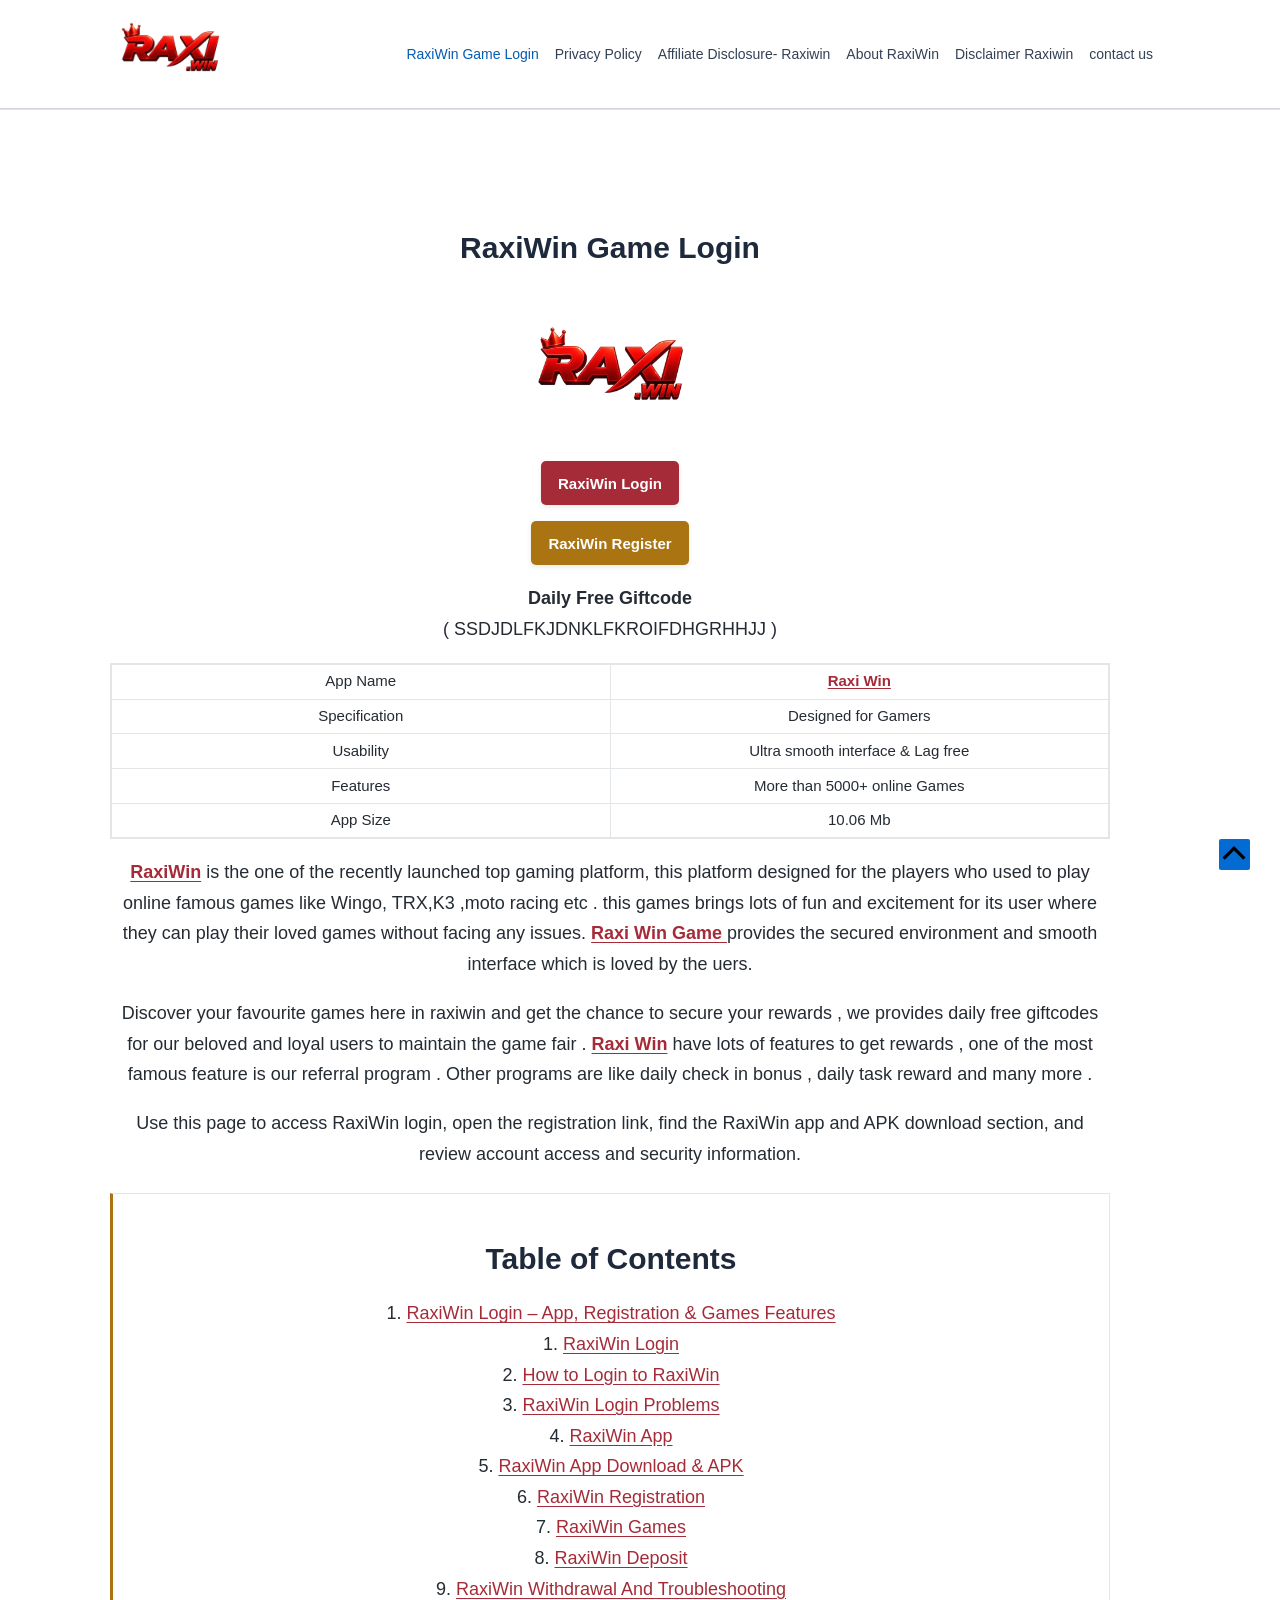
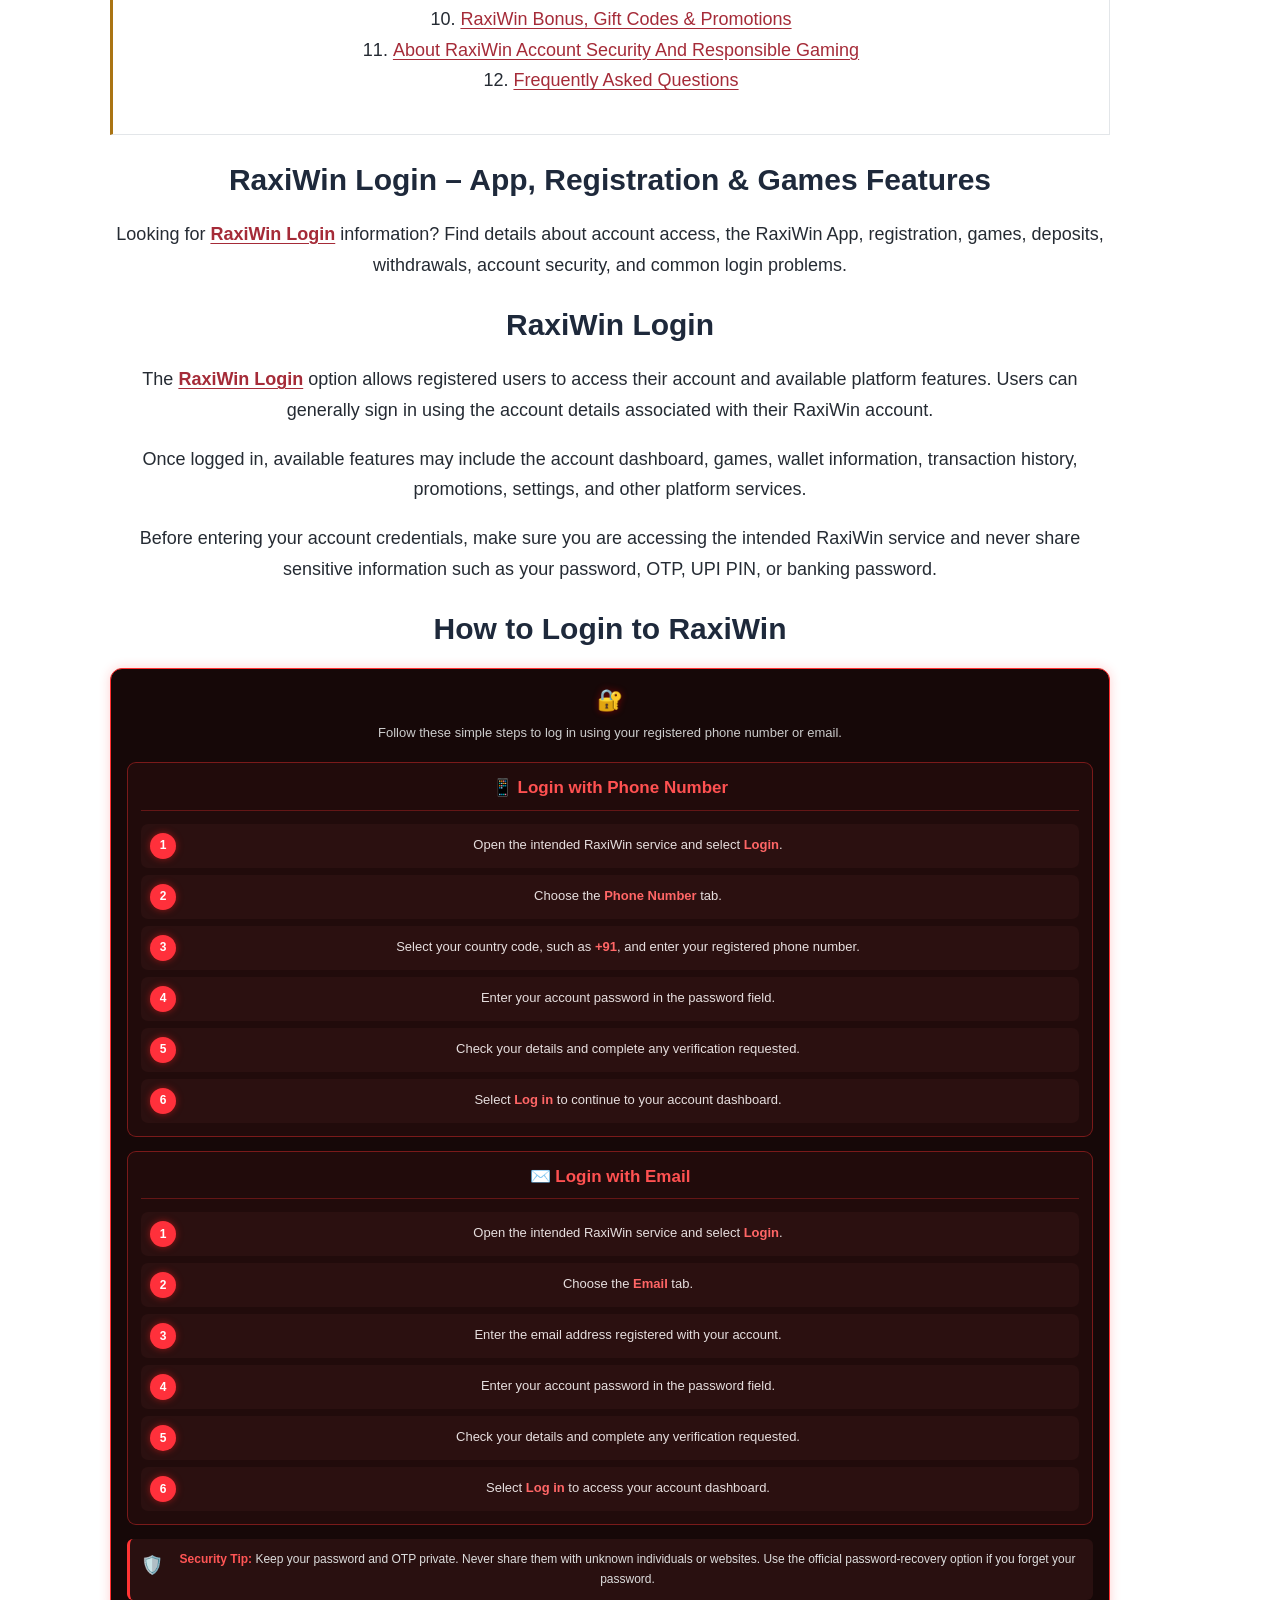
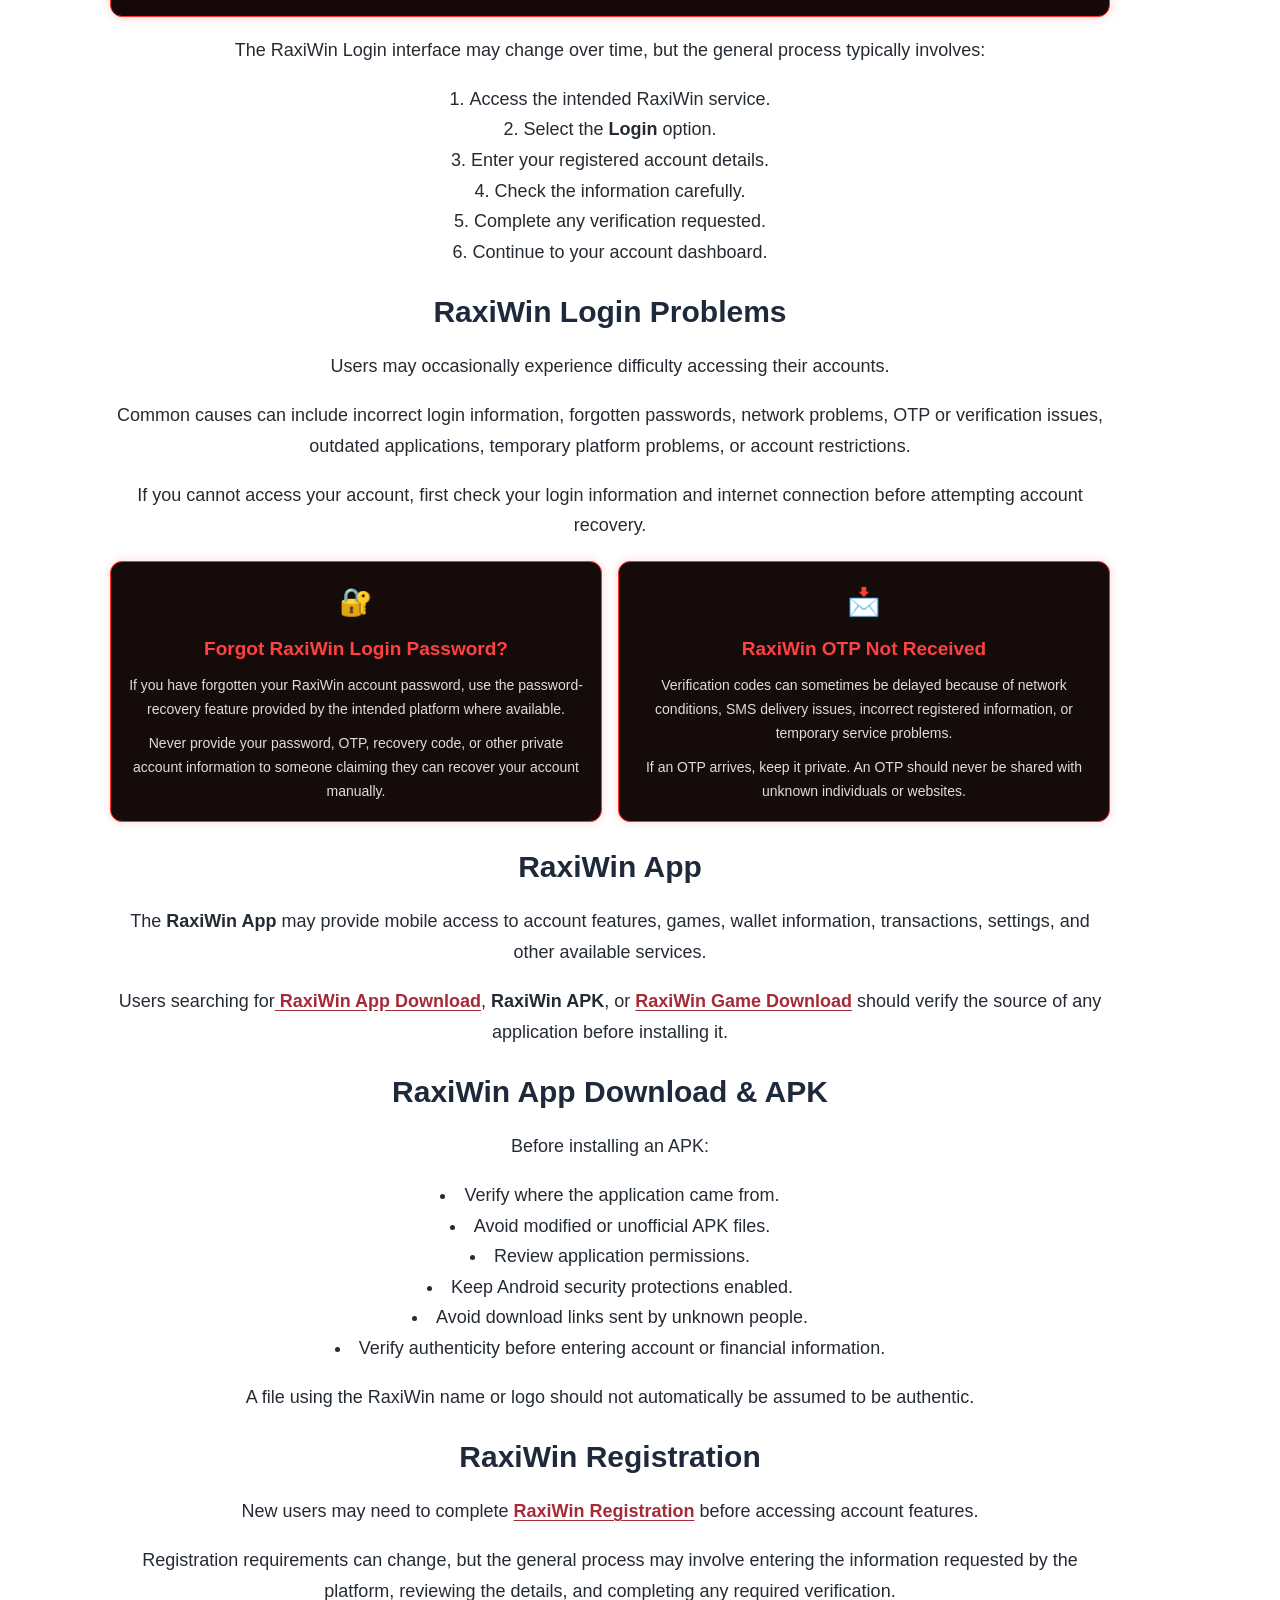
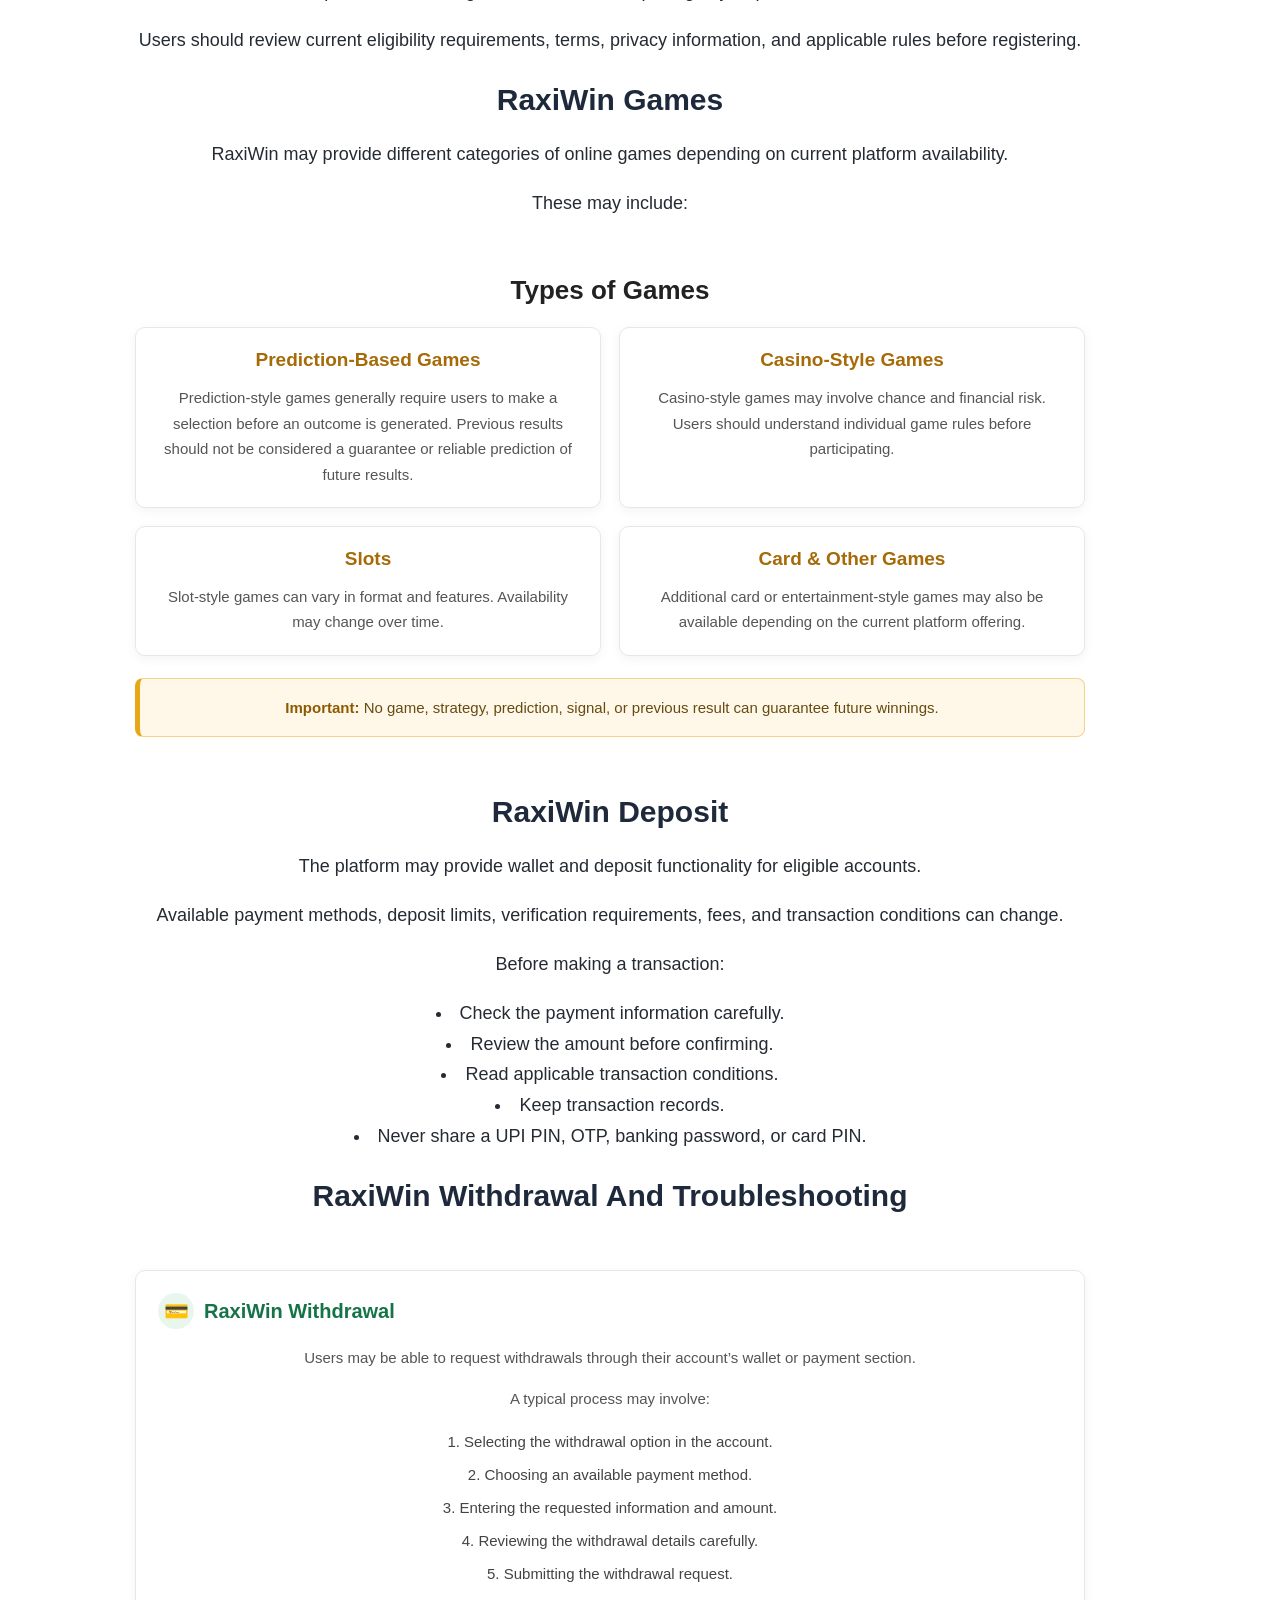
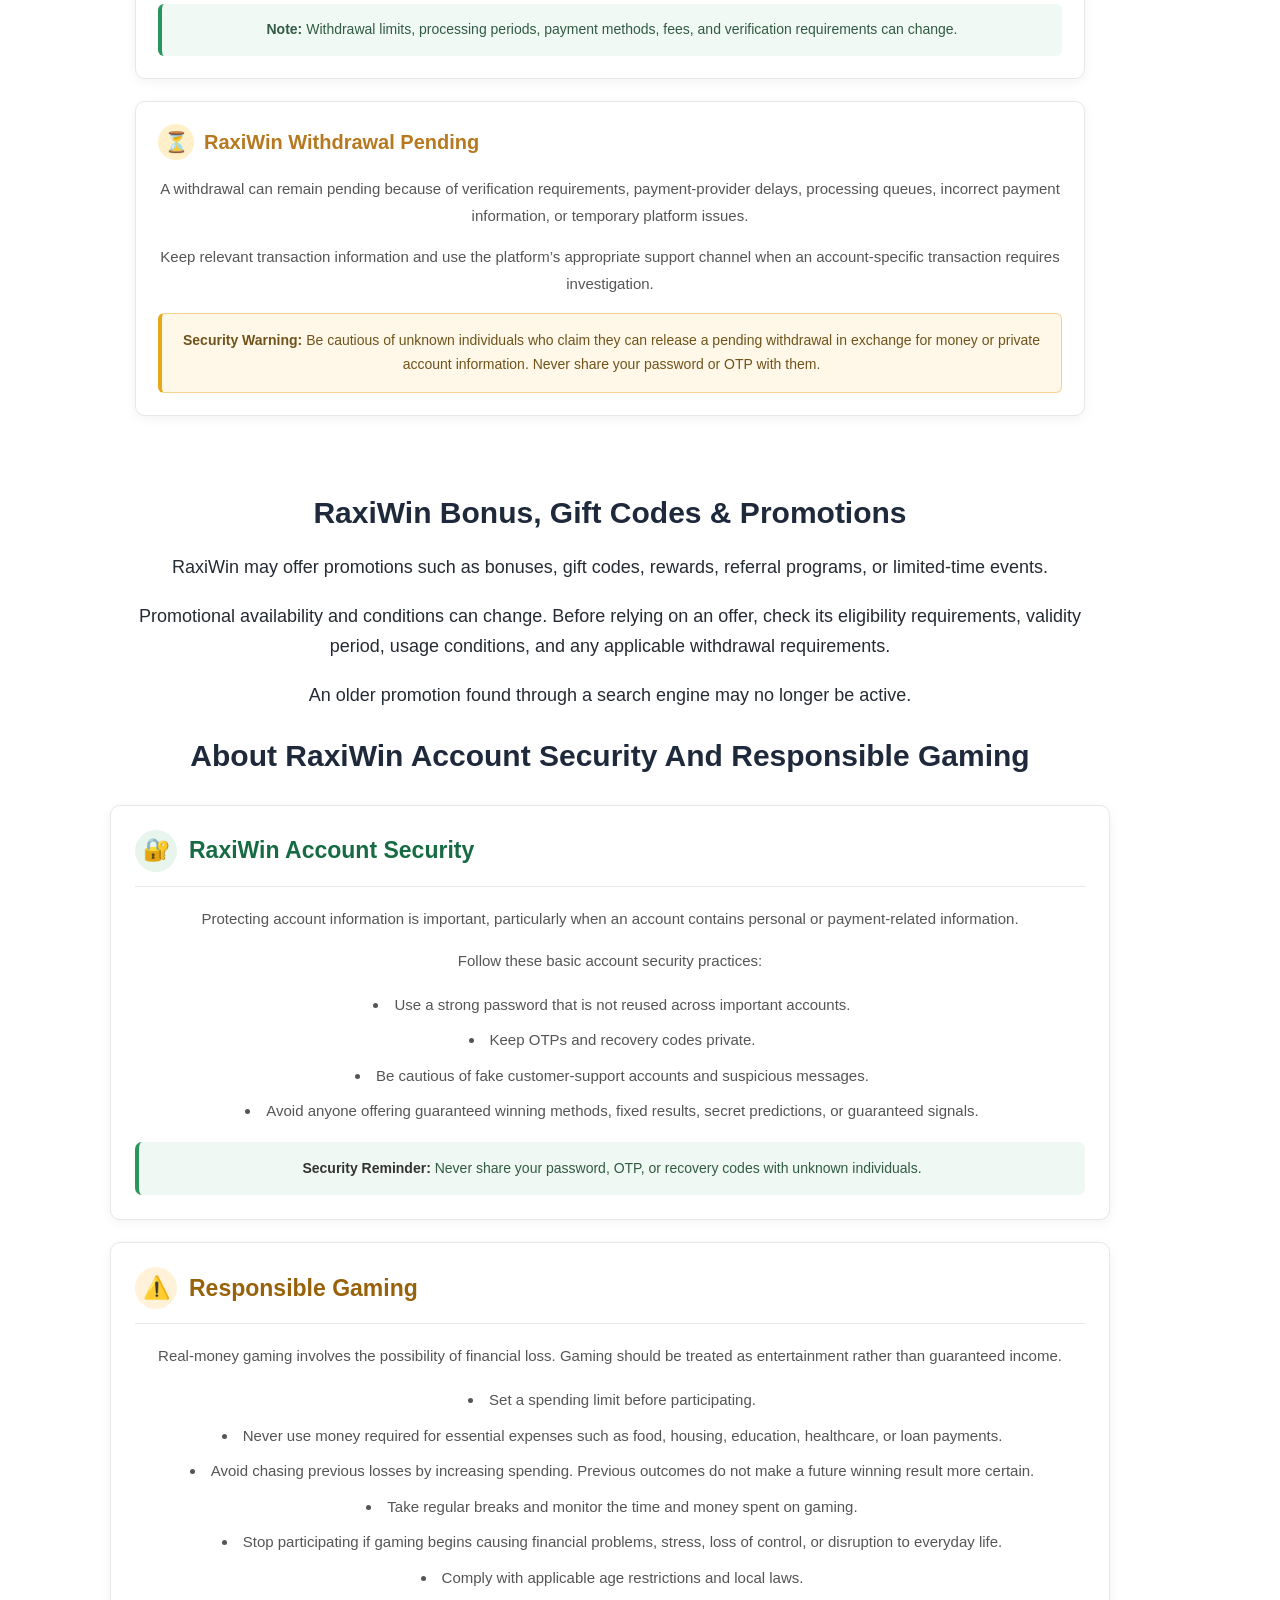
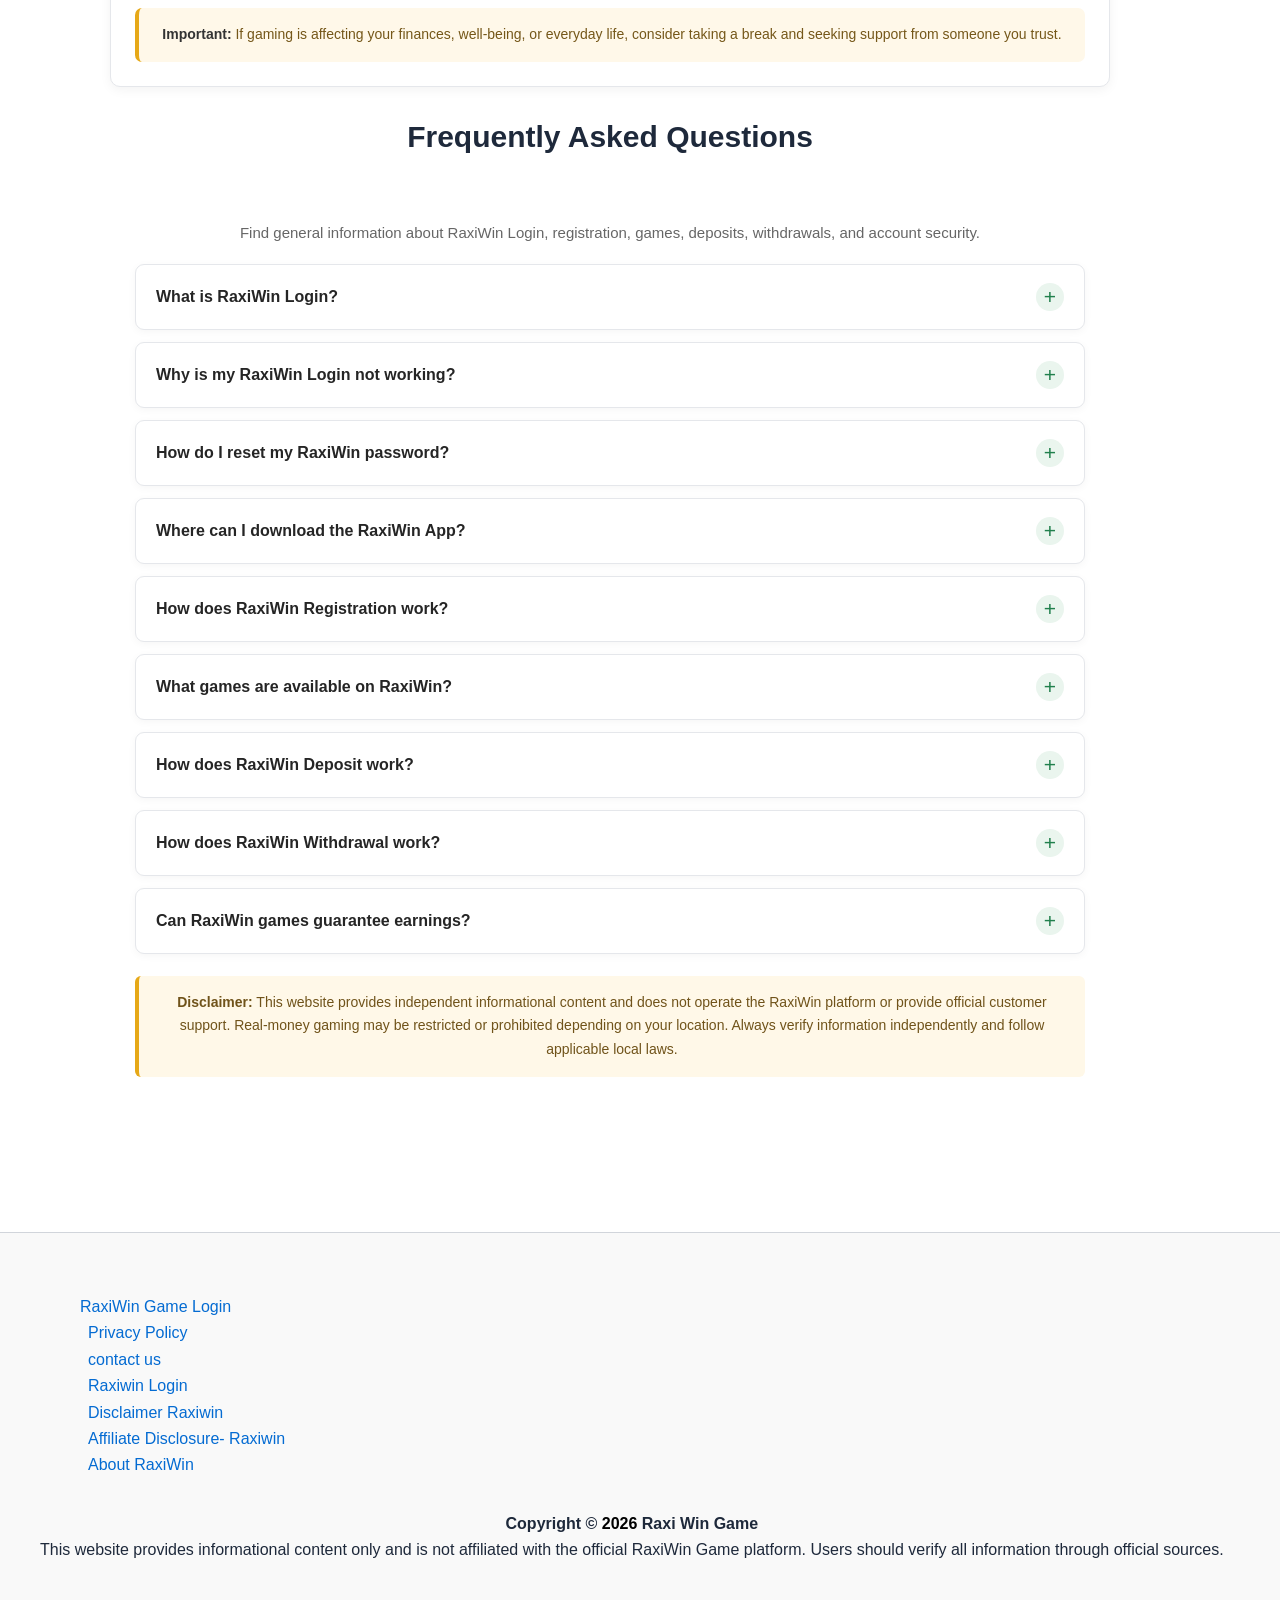
==== commit 76caede9: "Fix typo in print statement" ====
--- a/index.html
+++ b/index.html
@@ -6,14 +6,14 @@
 	<link rel="profile" href="https://gmpg.org/xfn/11"> 
 	
 <!-- Search Engine Optimization by Rank Math PRO - https://rankmath.com/ -->
-<title>RaxiWin Game Login &amp; Register | Raxi Win</title>
-<meta name="description" content="Read the RaxiWin game login and registration guide, app details, game information, and help for common account access issues.">
+<title>RaxiWin Login, Registration &amp; APK | Raxi Win Game</title>
+<meta name="description" content="Welcome to Raxi Win Game and enjoy exciting online games with real rewards. Fast withdrawals, secure platform, and daily earning opportunities. Start playing today !">
 <meta name="robots" content="index, follow, max-snippet:-1, max-video-preview:-1, max-image-preview:large">
 <link rel="canonical" href="https://www.raxiwingame.online/">
 <meta property="og:locale" content="en_US">
 <meta property="og:type" content="website">
-<meta property="og:title" content="RaxiWin Game Login &amp; Account Guide | Raxi Win">
-<meta property="og:description" content="Read the RaxiWin game login and registration guide, app details, game information, and help for common account access issues.">
+<meta property="og:title" content="RaxiWin Game Login, Registration &amp; APK | Raxi Win">
+<meta property="og:description" content="Welcome to Raxi Win Game and enjoy exciting online games with real rewards. Fast withdrawals, secure platform, and daily earning opportunities. Start playing today !">
 <meta property="og:url" content="https://www.raxiwingame.online/">
 <meta property="og:site_name" content="Raxi Win">
 <meta property="og:updated_time" content="2026-09-30T21:07:46+00:00">
@@ -26,14 +26,14 @@
 <meta property="article:published_time" content="2026-05-20T15:58:10+00:00">
 <meta property="article:modified_time" content="2026-09-30T21:07:46+00:00">
 <meta name="twitter:card" content="summary_large_image">
-<meta name="twitter:title" content="RaxiWin Game Login &amp; Account Guide | Raxi Win">
-<meta name="twitter:description" content="Read the RaxiWin game login and registration guide, app details, game information, and help for common account access issues.">
+<meta name="twitter:title" content="RaxiWin Game Login, Registration &amp; APK | Raxi Win">
+<meta name="twitter:description" content="Welcome to Raxi Win Game and enjoy exciting online games with real rewards. Fast withdrawals, secure platform, and daily earning opportunities. Start playing today !">
 <meta name="twitter:image" content="https://raxiwingame.online/wp-content/uploads/2026/06/cropped-RAXI-WIN-FAVICON.png">
 <meta name="twitter:label1" content="Written by">
 <meta name="twitter:data1" content="3k3ss">
 <meta name="twitter:label2" content="Time to read">
 <meta name="twitter:data2" content="9 minutes">
-<script type="application/ld+json" class="rank-math-schema-pro">{"@context":"https://schema.org","@graph":[[{"@context":"https://schema.org","@type":"SiteNavigationElement","@id":"#rank-math-toc","name":"RaxiWin Login \u2013 App, Registration &amp; Games Features","url":"https://raxiwingame.online/#raxi-win-login-app-registration-games-features"},{"@context":"https://schema.org","@type":"SiteNavigationElement","@id":"#rank-math-toc","name":"RaxiWin Login","url":"https://raxiwingame.online/#raxi-win-login"},{"@context":"https://schema.org","@type":"SiteNavigationElement","@id":"#rank-math-toc","name":"How to Login to RaxiWin","url":"https://raxiwingame.online/#how-to-login-to-raxi-win"},{"@context":"https://schema.org","@type":"SiteNavigationElement","@id":"#rank-math-toc","name":"RaxiWin Login Problems","url":"https://raxiwingame.online/#raxi-win-login-problems"},{"@context":"https://schema.org","@type":"SiteNavigationElement","@id":"#rank-math-toc","name":"RaxiWin App","url":"https://raxiwingame.online/#raxi-win-app"},{"@context":"https://schema.org","@type":"SiteNavigationElement","@id":"#rank-math-toc","name":"RaxiWin App Download &amp; APK","url":"https://raxiwingame.online/#raxi-win-app-download-apk"},{"@context":"https://schema.org","@type":"SiteNavigationElement","@id":"#rank-math-toc","name":"RaxiWin Registration","url":"https://raxiwingame.online/#raxi-win-registration"},{"@context":"https://schema.org","@type":"SiteNavigationElement","@id":"#rank-math-toc","name":"RaxiWin Games","url":"https://raxiwingame.online/#raxi-win-games"},{"@context":"https://schema.org","@type":"SiteNavigationElement","@id":"#rank-math-toc","name":"RaxiWin Deposit","url":"https://raxiwingame.online/#raxi-win-deposit"},{"@context":"https://schema.org","@type":"SiteNavigationElement","@id":"#rank-math-toc","name":"RaxiWin Withdrawal And Troubleshooting","url":"https://raxiwingame.online/#raxi-win-withdrawal-and-troubleshooting"},{"@context":"https://schema.org","@type":"SiteNavigationElement","@id":"#rank-math-toc","name":"RaxiWin Bonus, Gift Codes &amp; Promotions","url":"https://raxiwingame.online/#raxi-win-bonus-gift-codes-promotions"},{"@context":"https://schema.org","@type":"SiteNavigationElement","@id":"#rank-math-toc","name":"About RaxiWin Account Security And Responsible Gaming","url":"https://raxiwingame.online/#about-raxi-win-account-security-and-responsible-gaming"},{"@context":"https://schema.org","@type":"SiteNavigationElement","@id":"#rank-math-toc","name":"Frequently Asked Questions","url":"https://raxiwingame.online/#frequently-asked-questions"}],{"@type":"Organization","@id":"https://raxiwingame.online/#organization","name":"Raxi Win","url":"https://raxiwingame.online","logo":{"@type":"ImageObject","@id":"https://raxiwingame.online/#logo","url":"https://raxiwingame.online/wp-content/uploads/2026/05/raxiwin-logo.jpg","contentUrl":"https://raxiwingame.online/wp-content/uploads/2026/05/raxiwin-logo.jpg","caption":"Raxi Win","inLanguage":"en-US","width":"640","height":"640"}},{"@type":"WebSite","@id":"https://raxiwingame.online/#website","url":"https://raxiwingame.online","name":"Raxi Win","alternateName":"Raxiwin login","publisher":{"@id":"https://raxiwingame.online/#organization"},"inLanguage":"en-US","potentialAction":{"@type":"SearchAction","target":"https://raxiwingame.online/?s={search_term_string}","query-input":"required name=search_term_string"}},{"@type":"ImageObject","@id":"https://raxiwingame.online/wp-content/uploads/2026/06/cropped-RAXI-WIN-FAVICON.png","url":"https://raxiwingame.online/wp-content/uploads/2026/06/cropped-RAXI-WIN-FAVICON.png","width":"512","height":"512","caption":"RAXI WIN","inLanguage":"en-US"},{"@type":"WebPage","@id":"https://raxiwingame.online/#webpage","url":"https://raxiwingame.online/","name":"RaxiWin Game Login & Account Guide | Raxi Win","datePublished":"2026-05-20T15:58:10+00:00","dateModified":"2026-09-30T21:07:46+00:00","about":{"@id":"https://raxiwingame.online/#organization"},"isPartOf":{"@id":"https://raxiwingame.online/#website"},"primaryImageOfPage":{"@id":"https://raxiwingame.online/wp-content/uploads/2026/06/cropped-RAXI-WIN-FAVICON.png"},"inLanguage":"en-US"},{"@type":"Person","@id":"https://raxiwingame.online/author/3k3ss/","name":"3k3ss","url":"https://raxiwingame.online/author/3k3ss/","image":{"@type":"ImageObject","@id":"https://secure.gravatar.com/avatar/0c8e3f37c56dace0987742e662e6fabc7b663c478ce99862d16d738ed43076fb?s=96&amp;d=mm&amp;r=g","url":"https://secure.gravatar.com/avatar/0c8e3f37c56dace0987742e662e6fabc7b663c478ce99862d16d738ed43076fb?s=96&amp;d=mm&amp;r=g","caption":"3k3ss","inLanguage":"en-US"},"sameAs":["https://raxiwingame.online"],"worksFor":{"@id":"https://raxiwingame.online/#organization"}},{"@type":"Article","headline":"RaxiWin Game Login & Account Guide | Raxi Win","keywords":"raxiwin,Raxi Win Game Login,raxiwin game,Raxi Win Register,Raxiwin Game Download,raxiwin login,Raxi win","datePublished":"2026-05-20T15:58:10+00:00","dateModified":"2026-09-30T21:07:46+00:00","author":{"@id":"https://raxiwingame.online/author/3k3ss/","name":"3k3ss"},"publisher":{"@id":"https://raxiwingame.online/#organization"},"description":"Read the RaxiWin game login and registration guide, app details, game information, and help for common account access issues.","name":"RaxiWin Game Login & Account Guide | Raxi Win","@id":"https://raxiwingame.online/#richSnippet","isPartOf":{"@id":"https://raxiwingame.online/#webpage"},"image":{"@id":"https://raxiwingame.online/wp-content/uploads/2026/06/cropped-RAXI-WIN-FAVICON.png"},"inLanguage":"en-US","mainEntityOfPage":{"@id":"https://raxiwingame.online/#webpage"}}]}</script>
+<script type="application/ld+json" class="rank-math-schema-pro">{"@context":"https://schema.org","@graph":[[{"@context":"https://schema.org","@type":"SiteNavigationElement","@id":"#rank-math-toc","name":"RaxiWin Login \u2013 App, Registration &amp; Games Features","url":"https://raxiwingame.online/#raxi-win-login-app-registration-games-features"},{"@context":"https://schema.org","@type":"SiteNavigationElement","@id":"#rank-math-toc","name":"RaxiWin Login","url":"https://raxiwingame.online/#raxi-win-login"},{"@context":"https://schema.org","@type":"SiteNavigationElement","@id":"#rank-math-toc","name":"How to Login to RaxiWin","url":"https://raxiwingame.online/#how-to-login-to-raxi-win"},{"@context":"https://schema.org","@type":"SiteNavigationElement","@id":"#rank-math-toc","name":"RaxiWin Login Problems","url":"https://raxiwingame.online/#raxi-win-login-problems"},{"@context":"https://schema.org","@type":"SiteNavigationElement","@id":"#rank-math-toc","name":"RaxiWin App","url":"https://raxiwingame.online/#raxi-win-app"},{"@context":"https://schema.org","@type":"SiteNavigationElement","@id":"#rank-math-toc","name":"RaxiWin App Download &amp; APK","url":"https://raxiwingame.online/#raxi-win-app-download-apk"},{"@context":"https://schema.org","@type":"SiteNavigationElement","@id":"#rank-math-toc","name":"RaxiWin Registration","url":"https://raxiwingame.online/#raxi-win-registration"},{"@context":"https://schema.org","@type":"SiteNavigationElement","@id":"#rank-math-toc","name":"RaxiWin Games","url":"https://raxiwingame.online/#raxi-win-games"},{"@context":"https://schema.org","@type":"SiteNavigationElement","@id":"#rank-math-toc","name":"RaxiWin Deposit","url":"https://raxiwingame.online/#raxi-win-deposit"},{"@context":"https://schema.org","@type":"SiteNavigationElement","@id":"#rank-math-toc","name":"RaxiWin Withdrawal And Troubleshooting","url":"https://raxiwingame.online/#raxi-win-withdrawal-and-troubleshooting"},{"@context":"https://schema.org","@type":"SiteNavigationElement","@id":"#rank-math-toc","name":"RaxiWin Bonus, Gift Codes &amp; Promotions","url":"https://raxiwingame.online/#raxi-win-bonus-gift-codes-promotions"},{"@context":"https://schema.org","@type":"SiteNavigationElement","@id":"#rank-math-toc","name":"About RaxiWin Account Security And Responsible Gaming","url":"https://raxiwingame.online/#about-raxi-win-account-security-and-responsible-gaming"},{"@context":"https://schema.org","@type":"SiteNavigationElement","@id":"#rank-math-toc","name":"Frequently Asked Questions","url":"https://raxiwingame.online/#frequently-asked-questions"}],{"@type":"Organization","@id":"https://raxiwingame.online/#organization","name":"Raxi Win","url":"https://raxiwingame.online","logo":{"@type":"ImageObject","@id":"https://raxiwingame.online/#logo","url":"https://raxiwingame.online/wp-content/uploads/2026/05/raxiwin-logo.jpg","contentUrl":"https://raxiwingame.online/wp-content/uploads/2026/05/raxiwin-logo.jpg","caption":"Raxi Win","inLanguage":"en-US","width":"640","height":"640"}},{"@type":"WebSite","@id":"https://raxiwingame.online/#website","url":"https://raxiwingame.online","name":"Raxi Win","alternateName":"Raxiwin login","publisher":{"@id":"https://raxiwingame.online/#organization"},"inLanguage":"en-US","potentialAction":{"@type":"SearchAction","target":"https://raxiwingame.online/?s={search_term_string}","query-input":"required name=search_term_string"}},{"@type":"ImageObject","@id":"https://raxiwingame.online/wp-content/uploads/2026/06/cropped-RAXI-WIN-FAVICON.png","url":"https://raxiwingame.online/wp-content/uploads/2026/06/cropped-RAXI-WIN-FAVICON.png","width":"512","height":"512","caption":"RAXI WIN","inLanguage":"en-US"},{"@type":"WebPage","@id":"https://raxiwingame.online/#webpage","url":"https://raxiwingame.online/","name":"RaxiWin Game Login, Registration & APK | Raxi Win","datePublished":"2026-05-20T15:58:10+00:00","dateModified":"2026-09-30T21:07:46+00:00","about":{"@id":"https://raxiwingame.online/#organization"},"isPartOf":{"@id":"https://raxiwingame.online/#website"},"primaryImageOfPage":{"@id":"https://raxiwingame.online/wp-content/uploads/2026/06/cropped-RAXI-WIN-FAVICON.png"},"inLanguage":"en-US"},{"@type":"Person","@id":"https://raxiwingame.online/author/3k3ss/","name":"3k3ss","url":"https://raxiwingame.online/author/3k3ss/","image":{"@type":"ImageObject","@id":"https://secure.gravatar.com/avatar/0c8e3f37c56dace0987742e662e6fabc7b663c478ce99862d16d738ed43076fb?s=96&amp;d=mm&amp;r=g","url":"https://secure.gravatar.com/avatar/0c8e3f37c56dace0987742e662e6fabc7b663c478ce99862d16d738ed43076fb?s=96&amp;d=mm&amp;r=g","caption":"3k3ss","inLanguage":"en-US"},"sameAs":["https://raxiwingame.online"],"worksFor":{"@id":"https://raxiwingame.online/#organization"}},{"@type":"Article","headline":"RaxiWin Game Login, Registration & APK | Raxi Win","keywords":"raxiwin,Raxi Win Game Login,raxiwin game,Raxi Win Register,Raxiwin Game Download,raxiwin login,Raxi win","datePublished":"2026-05-20T15:58:10+00:00","dateModified":"2026-09-30T21:07:46+00:00","author":{"@id":"https://raxiwingame.online/author/3k3ss/","name":"3k3ss"},"publisher":{"@id":"https://raxiwingame.online/#organization"},"description":"Welcome to Raxi Win Game and enjoy exciting online games with real rewards. Fast withdrawals, secure platform, and daily earning opportunities. Start playing today !","name":"RaxiWin Game Login, Registration & APK | Raxi Win","@id":"https://raxiwingame.online/#richSnippet","isPartOf":{"@id":"https://raxiwingame.online/#webpage"},"image":{"@id":"https://raxiwingame.online/wp-content/uploads/2026/06/cropped-RAXI-WIN-FAVICON.png"},"inLanguage":"en-US","mainEntityOfPage":{"@id":"https://raxiwingame.online/#webpage"}}]}</script>
 <!-- /Rank Math WordPress SEO plugin -->
 
 <link rel="dns-prefetch" href="https://www.googletagmanager.com/">
@@ -45,7 +45,7 @@
 img:is([sizes=auto i],[sizes^="auto," i]){contain-intrinsic-size:3000px 1500px}
 /*# sourceURL=wp-img-auto-sizes-contain-inline-css */
 </style>
-<link rel="stylesheet" id="astra-theme-css-css" href="./RaxiWin Game Login & Account Guide | Raxi Win_files/main.min.css" media="all">
+<link rel="stylesheet" id="astra-theme-css-css" href="./RaxiWin Game Login & Registration | Raxi Win_files/main.min.css" media="all">
 <style id="astra-theme-css-inline-css">
 :root{--ast-post-nav-space:0;--ast-container-default-xlg-padding:2.5em;--ast-container-default-lg-padding:2.5em;--ast-container-default-slg-padding:2em;--ast-container-default-md-padding:2.5em;--ast-container-default-sm-padding:2.5em;--ast-container-default-xs-padding:2.4em;--ast-container-default-xxs-padding:1.8em;--ast-code-block-background:#ECEFF3;--ast-comment-inputs-background:#F9FAFB;--ast-normal-container-width:1200px;--ast-narrow-container-width:750px;--ast-blog-title-font-weight:600;--ast-blog-meta-weight:600;--ast-global-color-primary:var(--ast-global-color-4);--ast-global-color-secondary:var(--ast-global-color-5);--ast-global-color-alternate-background:var(--ast-global-color-6);--ast-global-color-subtle-background:var(--ast-global-color-7);--ast-bg-style-guide:var( --ast-global-color-secondary,var(--ast-global-color-5) );--ast-shadow-style-guide:0px 0px 4px 0 #00000057;--ast-global-dark-bg-style:#fff;--ast-global-dark-lfs:#fbfbfb;--ast-widget-bg-color:#fafafa;--ast-wc-container-head-bg-color:#fbfbfb;--ast-title-layout-bg:#eeeeee;--ast-search-border-color:#e7e7e7;--ast-lifter-hover-bg:#e6e6e6;--ast-gallery-block-color:#000;--srfm-color-input-label:var(--ast-global-color-2);}html{font-size:100%;}a{color:var(--ast-global-color-0);}a:hover,a:focus{color:var(--ast-global-color-0);}body,button,input,select,textarea,.ast-button,.ast-custom-button{font-family:-apple-system,BlinkMacSystemFont,Segoe UI,Roboto,Oxygen-Sans,Ubuntu,Cantarell,Helvetica Neue,sans-serif;font-weight:400;font-size:16px;font-size:1rem;line-height:var(--ast-body-line-height,1.65);}blockquote{color:var(--ast-global-color-2);}h1,h2,h3,h4,h5,h6,.entry-content :where(h1,h2,h3,h4,h5,h6),.site-title,.site-title a{font-weight:600;}.ast-site-identity .site-title a{color:var(--ast-global-color-2);}.ast-site-identity .site-title a:hover{color:#000000;}.site-title{font-size:26px;font-size:1.625rem;display:none;}header .custom-logo-link img{max-width:139px;width:139px;}.astra-logo-svg{width:139px;}.site-header .site-description{font-size:15px;font-size:0.9375rem;display:none;}.entry-title{font-size:20px;font-size:1.25rem;}.ast-blog-single-element.ast-taxonomy-container a{font-size:14px;font-size:0.875rem;}.ast-blog-meta-container{font-size:13px;font-size:0.8125rem;}.archive .ast-article-post .ast-article-inner,.blog .ast-article-post .ast-article-inner,.archive .ast-article-post .ast-article-inner:hover,.blog .ast-article-post .ast-article-inner:hover{border-top-left-radius:6px;border-top-right-radius:6px;border-bottom-right-radius:6px;border-bottom-left-radius:6px;overflow:hidden;}h1,.entry-content :where(h1){font-size:36px;font-size:2.25rem;font-weight:600;line-height:1.4em;}h2,.entry-content :where(h2){font-size:30px;font-size:1.875rem;font-weight:600;line-height:1.3em;}h3,.entry-content :where(h3){font-size:24px;font-size:1.5rem;font-weight:600;line-height:1.3em;}h4,.entry-content :where(h4){font-size:20px;font-size:1.25rem;line-height:1.2em;font-weight:600;}h5,.entry-content :where(h5){font-size:18px;font-size:1.125rem;line-height:1.2em;font-weight:600;}h6,.entry-content :where(h6){font-size:16px;font-size:1rem;line-height:1.25em;font-weight:600;}::selection{background-color:var(--ast-global-color-0);color:#ffffff;}body,h1,h2,h3,h4,h5,h6,.entry-title a,.entry-content :where(h1,h2,h3,h4,h5,h6){color:var(--ast-global-color-2);}.tagcloud a:hover,.tagcloud a:focus,.tagcloud a.current-item{color:#ffffff;border-color:var(--ast-global-color-0);background-color:var(--ast-global-color-0);}input:focus,input[type="text"]:focus,input[type="email"]:focus,input[type="url"]:focus,input[type="password"]:focus,input[type="reset"]:focus,input[type="search"]:focus,textarea:focus{border-color:var(--ast-global-color-0);}input[type="radio"]:checked,input[type=reset],input[type="checkbox"]:checked,input[type="checkbox"]:hover:checked,input[type="checkbox"]:focus:checked,input[type=range]::-webkit-slider-thumb{border-color:var(--ast-global-color-0);background-color:var(--ast-global-color-0);box-shadow:none;}.site-footer a:hover + .post-count,.site-footer a:focus + .post-count{background:var(--ast-global-color-0);border-color:var(--ast-global-color-0);}.single .nav-links .nav-previous,.single .nav-links .nav-next{color:var(--ast-global-color-0);}.entry-meta,.entry-meta *{line-height:1.45;color:var(--ast-global-color-0);}.entry-meta a:not(.ast-button):hover,.entry-meta a:not(.ast-button):hover *,.entry-meta a:not(.ast-button):focus,.entry-meta a:not(.ast-button):focus *,.page-links > .page-link,.page-links .page-link:hover,.post-navigation a:hover{color:var(--ast-global-color-0);}#cat option,.secondary .calendar_wrap thead a,.secondary .calendar_wrap thead a:visited{color:var(--ast-global-color-0);}.secondary .calendar_wrap #today,.ast-progress-val span{background:var(--ast-global-color-0);}.secondary a:hover + .post-count,.secondary a:focus + .post-count{background:var(--ast-global-color-0);border-color:var(--ast-global-color-0);}.calendar_wrap #today > a{color:#ffffff;}.page-links .page-link,.single .post-navigation a{color:var(--ast-global-color-2);}.ast-search-menu-icon .search-form button.search-submit{padding:0 4px;}.ast-search-menu-icon form.search-form{padding-right:0;}.ast-header-search .ast-search-menu-icon.ast-dropdown-active .search-form,.ast-header-search .ast-search-menu-icon.ast-dropdown-active .search-field:focus{transition:all 0.2s;}.search-form input.search-field:focus{outline:none;}.ast-mobile-header-content .ast-builder-layout-element:not(.ast-builder-menu):not(.ast-header-divider-element),.ast-mobile-popup-content .ast-builder-layout-element:not(.ast-builder-menu):not(.ast-header-divider-element){padding:15px 20px;}.ast-search-menu-icon .search-form button.search-submit:focus,.ast-theme-transparent-header .ast-header-search .ast-dropdown-active .ast-icon,.ast-theme-transparent-header .ast-inline-search .search-field:focus .ast-icon{color:var(--ast-global-color-1);}.ast-desktop .ast-header-search .slide-search .search-form{border:2px solid var(--ast-global-color-0);}.ast-header-search .slide-search .search-field{background-color:var(--ast-global-dark-bg-style);}.ast-archive-title{color:var(--ast-global-color-2);}.widget-title{font-size:22px;font-size:1.375rem;color:var(--ast-global-color-2);}.single .ast-author-details .author-title{color:var(--ast-global-color-0);}.ast-single-post .entry-content a,.ast-comment-content a:not(.ast-comment-edit-reply-wrap a){text-decoration:underline;}.ast-single-post .entry-content .uagb-tab a,.ast-single-post .entry-content .uagb-ifb-cta a,.ast-single-post .entry-content .uabb-module-content a,.ast-single-post .entry-content .uagb-post-grid a,.ast-single-post .entry-content .uagb-timeline a,.ast-single-post .entry-content .uagb-toc__wrap a,.ast-single-post .entry-content .uagb-taxomony-box a,.entry-content .wp-block-latest-posts > li > a,.ast-single-post .entry-content .wp-block-file__button,a.ast-post-filter-single,.ast-single-post .ast-comment-content .comment-reply-link,.ast-single-post .ast-comment-content .comment-edit-link{text-decoration:none;}.ast-search-menu-icon.slide-search a:focus-visible:focus-visible,.astra-search-icon:focus-visible,#close:focus-visible,a:focus-visible,.ast-menu-toggle:focus-visible,.site .skip-link:focus-visible,.wp-block-loginout input:focus-visible,.wp-block-search.wp-block-search__button-inside .wp-block-search__inside-wrapper,.ast-header-navigation-arrow:focus-visible,.ast-orders-table__row .ast-orders-table__cell:focus-visible,a#ast-apply-coupon:focus-visible,#ast-apply-coupon:focus-visible,#close:focus-visible,.button.search-submit:focus-visible,#search_submit:focus,.normal-search:focus-visible,.ast-header-account-wrap:focus-visible,.astra-cart-drawer-close:focus,.ast-single-variation:focus,.ast-button:focus,.ast-builder-button-wrap:has(.ast-custom-button-link:focus),.ast-builder-button-wrap .ast-custom-button-link:focus{outline-style:dotted;outline-color:inherit;outline-width:thin;}input:focus,input[type="text"]:focus,input[type="email"]:focus,input[type="url"]:focus,input[type="password"]:focus,input[type="reset"]:focus,input[type="search"]:focus,input[type="number"]:focus,textarea:focus,.wp-block-search__input:focus,[data-section="section-header-mobile-trigger"] .ast-button-wrap .ast-mobile-menu-trigger-minimal:focus,.ast-mobile-popup-drawer.active .menu-toggle-close:focus,#ast-scroll-top:focus,#coupon_code:focus,#ast-coupon-code:focus{border-style:dotted;border-color:inherit;border-width:thin;}input{outline:none;}.ast-logo-title-inline .site-logo-img{padding-right:1em;}.site-logo-img img{ transition:all 0.2s linear;}body .ast-oembed-container *{position:absolute;top:0;width:100%;height:100%;left:0;}body .wp-block-embed-pocket-casts .ast-oembed-container *{position:unset;}.ast-single-post-featured-section + article {margin-top: 2em;}.site-content .ast-single-post-featured-section img {width: 100%;overflow: hidden;object-fit: cover;}.ast-separate-container .site-content .ast-single-post-featured-section + article {margin-top: -80px;z-index: 9;position: relative;border-radius: 4px;}@media (min-width: 922px) {.ast-no-sidebar .site-content .ast-article-image-container--wide {margin-left: -120px;margin-right: -120px;max-width: unset;width: unset;}.ast-left-sidebar .site-content .ast-article-image-container--wide,.ast-right-sidebar .site-content .ast-article-image-container--wide {margin-left: -10px;margin-right: -10px;}.site-content .ast-article-image-container--full {margin-left: calc( -50vw + 50%);margin-right: calc( -50vw + 50%);max-width: 100vw;width: 100vw;}.ast-left-sidebar .site-content .ast-article-image-container--full,.ast-right-sidebar .site-content .ast-article-image-container--full {margin-left: -10px;margin-right: -10px;max-width: inherit;width: auto;}}.site > .ast-single-related-posts-container {margin-top: 0;}@media (min-width: 922px) {.ast-desktop .ast-container--narrow {max-width: var(--ast-narrow-container-width);margin: 0 auto;}}input[type="text"],input[type="number"],input[type="email"],input[type="url"],input[type="password"],input[type="search"],input[type=reset],input[type=tel],input[type=date],select,textarea{font-size:16px;font-style:normal;font-weight:400;line-height:24px;width:100%;padding:12px 16px;border-radius:4px;box-shadow:0px 1px 2px 0px rgba(0,0,0,0.05);color:var(--ast-form-input-text,#475569);}input[type="text"],input[type="number"],input[type="email"],input[type="url"],input[type="password"],input[type="search"],input[type=reset],input[type=tel],input[type=date],select{height:40px;}input[type="date"]{border-width:1px;border-style:solid;border-color:var(--ast-border-color);background:var( --ast-global-color-secondary,var(--ast-global-color-5) );}input[type="text"]:focus,input[type="number"]:focus,input[type="email"]:focus,input[type="url"]:focus,input[type="password"]:focus,input[type="search"]:focus,input[type=reset]:focus,input[type="tel"]:focus,input[type="date"]:focus,select:focus,textarea:focus{border-color:#046BD2;box-shadow:none;outline:none;color:var(--ast-form-input-focus-text,#475569);}label,legend{color:var(--ast-global-color-2,#111827 );font-size:14px;font-style:normal;font-weight:500;line-height:20px;}select{padding:6px 10px;}fieldset{padding:30px;border-radius:4px;}button,.ast-button,.button,input[type="button"],input[type="reset"],input[type="submit"],a:where(.wp-block-button__link){border-radius:4px;box-shadow:0px 1px 2px 0px rgba(0,0,0,0.05);}:root{--ast-comment-inputs-background:#FFF;}::placeholder{color:var(--ast-form-field-color,#9CA3AF);}::-ms-input-placeholder{color:var(--ast-form-field-color,#9CA3AF);}@media (max-width:921.99px){#ast-desktop-header{display:none;}}@media (min-width:922px){#ast-mobile-header{display:none;}}.wp-block-buttons.aligncenter{justify-content:center;}@media (max-width:921px){.ast-theme-transparent-header #primary,.ast-theme-transparent-header #secondary{padding:0;}}@media (max-width:921px){.ast-plain-container.ast-no-sidebar #primary{padding:0;}}.ast-plain-container.ast-no-sidebar #primary{margin-top:0;margin-bottom:0;}@media (min-width:1200px){.ast-plain-container.ast-no-sidebar #primary{margin-top:60px;margin-bottom:60px;}}.wp-block-button.is-style-outline .wp-block-button__link{border-color:var(--ast-global-color-0);}div.wp-block-button.is-style-outline > .wp-block-button__link:not(.has-text-color),div.wp-block-button.wp-block-button__link.is-style-outline:not(.has-text-color){color:var(--ast-global-color-0);}.wp-block-button.is-style-outline .wp-block-button__link:hover,.wp-block-buttons .wp-block-button.is-style-outline .wp-block-button__link:focus,.wp-block-buttons .wp-block-button.is-style-outline > .wp-block-button__link:not(.has-text-color):hover,.wp-block-buttons .wp-block-button.wp-block-button__link.is-style-outline:not(.has-text-color):hover{color:#ffffff;background-color:var(--ast-global-color-0);border-color:var(--ast-global-color-0);}.post-page-numbers.current .page-link,.ast-pagination .page-numbers.current{color:#ffffff;border-color:var(--ast-global-color-0);background-color:var(--ast-global-color-0);}.wp-block-buttons .wp-block-button.is-style-outline .wp-block-button__link.wp-element-button,.ast-outline-button,.wp-block-uagb-buttons-child .uagb-buttons-repeater.ast-outline-button{border-color:var(--ast-global-color-0);border-top-width:2px;border-right-width:2px;border-bottom-width:2px;border-left-width:2px;font-family:inherit;font-weight:500;font-size:16px;font-size:1rem;line-height:1em;padding-top:13px;padding-right:30px;padding-bottom:13px;padding-left:30px;}.wp-block-buttons .wp-block-button.is-style-outline > .wp-block-button__link:not(.has-text-color),.wp-block-buttons .wp-block-button.wp-block-button__link.is-style-outline:not(.has-text-color),.ast-outline-button{color:var(--ast-global-color-0);}.wp-block-button.is-style-outline .wp-block-button__link:hover,.wp-block-buttons .wp-block-button.is-style-outline .wp-block-button__link:focus,.wp-block-buttons .wp-block-button.is-style-outline > .wp-block-button__link:not(.has-text-color):hover,.wp-block-buttons .wp-block-button.wp-block-button__link.is-style-outline:not(.has-text-color):hover,.ast-outline-button:hover,.ast-outline-button:focus,.wp-block-uagb-buttons-child .uagb-buttons-repeater.ast-outline-button:hover,.wp-block-uagb-buttons-child .uagb-buttons-repeater.ast-outline-button:focus{color:#ffffff;background-color:var(--ast-global-color-0);border-color:var(--ast-global-color-0);}.ast-single-post .entry-content a.ast-outline-button,.ast-single-post .entry-content .is-style-outline>.wp-block-button__link{text-decoration:none;}.wp-block-button .wp-block-button__link.wp-element-button.is-style-outline:not(.has-background),.wp-block-button.is-style-outline>.wp-block-button__link.wp-element-button:not(.has-background),.ast-outline-button{background-color:transparent;}.uagb-buttons-repeater.ast-outline-button{border-radius:9999px;}@media (max-width:921px){.wp-block-buttons .wp-block-button.is-style-outline .wp-block-button__link.wp-element-button,.ast-outline-button,.wp-block-uagb-buttons-child .uagb-buttons-repeater.ast-outline-button{padding-top:12px;padding-right:28px;padding-bottom:12px;padding-left:28px;}}@media (max-width:544px){.wp-block-buttons .wp-block-button.is-style-outline .wp-block-button__link.wp-element-button,.ast-outline-button,.wp-block-uagb-buttons-child .uagb-buttons-repeater.ast-outline-button{padding-top:10px;padding-right:24px;padding-bottom:10px;padding-left:24px;}}.entry-content[data-ast-blocks-layout] > figure{margin-bottom:1em;}h1.widget-title{font-weight:600;}h2.widget-title{font-weight:600;}h3.widget-title{font-weight:600;}#page{display:flex;flex-direction:column;min-height:100vh;}.ast-404-layout-1 h1.page-title{color:var(--ast-global-color-2);}.single .post-navigation a{line-height:1em;height:inherit;}.error-404 .page-sub-title{font-size:1.5rem;font-weight:inherit;}.search .site-content .content-area .search-form{margin-bottom:0;}#page .site-content{flex-grow:1;}.widget{margin-bottom:1.25em;}#secondary li{line-height:1.5em;}#secondary .wp-block-group h2{margin-bottom:0.7em;}#secondary h2{font-size:1.7rem;}.ast-separate-container .ast-article-post,.ast-separate-container .ast-article-single,.ast-separate-container .comment-respond{padding:3em;}.ast-separate-container .ast-article-single .ast-article-single{padding:0;}.ast-article-single .wp-block-post-template-is-layout-grid{padding-left:0;}.ast-separate-container .comments-title,.ast-narrow-container .comments-title{padding:1.5em 2em;}.ast-page-builder-template .comment-form-textarea,.ast-comment-formwrap .ast-grid-common-col{padding:0;}.ast-comment-formwrap{padding:0;display:inline-flex;column-gap:20px;width:100%;margin-left:0;margin-right:0;}.comments-area textarea#comment:focus,.comments-area textarea#comment:active,.comments-area .ast-comment-formwrap input[type="text"]:focus,.comments-area .ast-comment-formwrap input[type="text"]:active {box-shadow:none;outline:none;}.archive.ast-page-builder-template .entry-header{margin-top:2em;}.ast-page-builder-template .ast-comment-formwrap{width:100%;}.entry-title{margin-bottom:0.6em;}.ast-archive-description p{font-size:inherit;font-weight:inherit;line-height:inherit;}.ast-separate-container .ast-comment-list li.depth-1,.hentry{margin-bottom:1.5em;}.site-content section.ast-archive-description{margin-bottom:2em;}@media (min-width:921px){.ast-left-sidebar.ast-page-builder-template #secondary,.archive.ast-right-sidebar.ast-page-builder-template .site-main{padding-left:20px;padding-right:20px;}}@media (max-width:544px){.ast-comment-formwrap.ast-row{column-gap:10px;display:inline-block;}#ast-commentform .ast-grid-common-col{position:relative;width:100%;}}@media (min-width:1201px){.ast-separate-container .ast-article-post,.ast-separate-container .ast-article-single,.ast-separate-container .ast-author-box,.ast-separate-container .ast-404-layout-1,.ast-separate-container .no-results{padding:3em;}}@media (max-width:921px){.ast-left-sidebar #content > .ast-container{display:flex;flex-direction:column-reverse;width:100%;}}@media (min-width:922px){.ast-separate-container.ast-right-sidebar #primary,.ast-separate-container.ast-left-sidebar #primary{border:0;}.search-no-results.ast-separate-container #primary{margin-bottom:4em;}}.wp-block-button .wp-block-button__link{color:#ffffff;}.wp-block-button .wp-block-button__link:hover,.wp-block-button .wp-block-button__link:focus{color:#ffffff;background-color:var(--ast-global-color-0);border-color:var(--ast-global-color-0);}.wp-block-button .wp-block-button__link,.wp-block-search .wp-block-search__button,body .wp-block-file .wp-block-file__button{border-color:var(--ast-global-color-0);background-color:var(--ast-global-color-0);color:#ffffff;font-family:inherit;font-weight:500;line-height:1em;font-size:16px;font-size:1rem;padding-top:15px;padding-right:30px;padding-bottom:15px;padding-left:30px;}.ast-single-post .entry-content .wp-block-button .wp-block-button__link,.ast-single-post .entry-content .wp-block-search .wp-block-search__button,body .entry-content .wp-block-file .wp-block-file__button{text-decoration:none;}@media (max-width:921px){.wp-block-button .wp-block-button__link,.wp-block-search .wp-block-search__button,body .wp-block-file .wp-block-file__button{padding-top:14px;padding-right:28px;padding-bottom:14px;padding-left:28px;}}@media (max-width:544px){.wp-block-button .wp-block-button__link,.wp-block-search .wp-block-search__button,body .wp-block-file .wp-block-file__button{padding-top:12px;padding-right:24px;padding-bottom:12px;padding-left:24px;}}.menu-toggle,button,.ast-button,.ast-custom-button,.button,input#submit,input[type="button"],input[type="submit"],input[type="reset"],#comments .submit,.search .search-submit,form[CLASS*="wp-block-search__"].wp-block-search .wp-block-search__inside-wrapper .wp-block-search__button,body .wp-block-file .wp-block-file__button,.search .search-submit{border-style:solid;border-top-width:0;border-right-width:0;border-left-width:0;border-bottom-width:0;color:#ffffff;border-color:var(--ast-global-color-0);background-color:var(--ast-global-color-0);padding-top:15px;padding-right:30px;padding-bottom:15px;padding-left:30px;font-family:inherit;font-weight:500;font-size:16px;font-size:1rem;line-height:1em;}button:focus,.menu-toggle:hover,button:hover,.ast-button:hover,.ast-custom-button:hover .button:hover,.ast-custom-button:hover ,input[type=reset]:hover,input[type=reset]:focus,input#submit:hover,input#submit:focus,input[type="button"]:hover,input[type="button"]:focus,input[type="submit"]:hover,input[type="submit"]:focus,form[CLASS*="wp-block-search__"].wp-block-search .wp-block-search__inside-wrapper .wp-block-search__button:hover,form[CLASS*="wp-block-search__"].wp-block-search .wp-block-search__inside-wrapper .wp-block-search__button:focus,body .wp-block-file .wp-block-file__button:hover,body .wp-block-file .wp-block-file__button:focus{color:#ffffff;background-color:var(--ast-global-color-0);border-color:var(--ast-global-color-0);}form[CLASS*="wp-block-search__"].wp-block-search .wp-block-search__inside-wrapper .wp-block-search__button.has-icon{padding-top:calc(15px - 3px);padding-right:calc(30px - 3px);padding-bottom:calc(15px - 3px);padding-left:calc(30px - 3px);}@media (max-width:921px){.menu-toggle,button,.ast-button,.ast-custom-button,.button,input#submit,input[type="button"],input[type="submit"],input[type="reset"],#comments .submit,.search .search-submit,form[CLASS*="wp-block-search__"].wp-block-search .wp-block-search__inside-wrapper .wp-block-search__button,body .wp-block-file .wp-block-file__button,.search .search-submit{padding-top:14px;padding-right:28px;padding-bottom:14px;padding-left:28px;}}@media (max-width:544px){.menu-toggle,button,.ast-button,.ast-custom-button,.button,input#submit,input[type="button"],input[type="submit"],input[type="reset"],#comments .submit,.search .search-submit,form[CLASS*="wp-block-search__"].wp-block-search .wp-block-search__inside-wrapper .wp-block-search__button,body .wp-block-file .wp-block-file__button,.search .search-submit{padding-top:12px;padding-right:24px;padding-bottom:12px;padding-left:24px;}}@media (max-width:921px){.ast-mobile-header-stack .main-header-bar .ast-search-menu-icon{display:inline-block;}.ast-header-break-point.ast-header-custom-item-outside .ast-mobile-header-stack .main-header-bar .ast-search-icon{margin:0;}.ast-comment-avatar-wrap img{max-width:2.5em;}.ast-comment-meta{padding:0 1.8888em 1.3333em;}}@media (min-width:544px){.ast-container{max-width:100%;}}@media (max-width:544px){.ast-separate-container .ast-article-post,.ast-separate-container .ast-article-single,.ast-separate-container .comments-title,.ast-separate-container .ast-archive-description{padding:1.5em 1em;}.ast-separate-container #content .ast-container{padding-left:0.54em;padding-right:0.54em;}.ast-separate-container .ast-comment-list .bypostauthor{padding:.5em;}.ast-search-menu-icon.ast-dropdown-active .search-field{width:170px;}} #ast-mobile-header .ast-site-header-cart-li a{pointer-events:none;}.ast-separate-container{background-color:var(--ast-global-color-4);background-image:none;}@media (max-width:921px){.site-title{display:none;}.site-header .site-description{display:none;}h1,.entry-content :where(h1){font-size:30px;font-size:1.875rem;}h2,.entry-content :where(h2){font-size:25px;font-size:1.5625rem;}h3,.entry-content :where(h3){font-size:20px;font-size:1.25rem;}}@media (max-width:544px){.widget-title{font-size:20px;font-size:1.4285714285714rem;}body,button,input,select,textarea,.ast-button,.ast-custom-button{font-size:14px;font-size:0.875rem;}#secondary,#secondary button,#secondary input,#secondary select,#secondary textarea{font-size:14px;font-size:0.875rem;}.site-title{display:none;}.site-header .site-description{display:none;}h1,.entry-content :where(h1){font-size:30px;font-size:1.875rem;}h2,.entry-content :where(h2){font-size:25px;font-size:1.5625rem;}h3,.entry-content :where(h3){font-size:20px;font-size:1.25rem;}header .custom-logo-link img,.ast-header-break-point .site-branding img,.ast-header-break-point .custom-logo-link img{max-width:98px;width:98px;}.astra-logo-svg{width:98px;}.ast-header-break-point .site-logo-img .custom-mobile-logo-link img{max-width:98px;}}@media (max-width:921px){html{font-size:91.2%;}}@media (max-width:544px){html{font-size:100%;}}@media (min-width:922px){.ast-container{max-width:1240px;}}@media (min-width:922px){.site-content .ast-container{display:flex;}}@media (max-width:921px){.site-content .ast-container{flex-direction:column;}}.entry-content :where(h1,h2,h3,h4,h5,h6){clear:none;}@media (min-width:922px){.main-header-menu .sub-menu .menu-item.ast-left-align-sub-menu:hover > .sub-menu,.main-header-menu .sub-menu .menu-item.ast-left-align-sub-menu.focus > .sub-menu{margin-left:-0px;}}.entry-content li > p{margin-bottom:0;}.site .comments-area{padding-bottom:2em;margin-top:2em;}.wp-block-file {display: flex;align-items: center;flex-wrap: wrap;justify-content: space-between;}.wp-block-pullquote {border: none;}.wp-block-pullquote blockquote::before {content: "\201D";font-family: "Helvetica",sans-serif;display: flex;transform: rotate( 180deg );font-size: 6rem;font-style: normal;line-height: 1;font-weight: bold;align-items: center;justify-content: center;}.has-text-align-right > blockquote::before {justify-content: flex-start;}.has-text-align-left > blockquote::before {justify-content: flex-end;}figure.wp-block-pullquote.is-style-solid-color blockquote {max-width: 100%;text-align: inherit;}:root {--wp--custom--ast-default-block-top-padding: 3em;--wp--custom--ast-default-block-right-padding: 3em;--wp--custom--ast-default-block-bottom-padding: 3em;--wp--custom--ast-default-block-left-padding: 3em;--wp--custom--ast-container-width: 1200px;--wp--custom--ast-content-width-size: 1200px;--wp--custom--ast-wide-width-size: calc(1200px + var(--wp--custom--ast-default-block-left-padding) + var(--wp--custom--ast-default-block-right-padding));}.ast-narrow-container {--wp--custom--ast-content-width-size: 750px;--wp--custom--ast-wide-width-size: 750px;}@media(max-width: 921px) {:root {--wp--custom--ast-default-block-top-padding: 3em;--wp--custom--ast-default-block-right-padding: 2em;--wp--custom--ast-default-block-bottom-padding: 3em;--wp--custom--ast-default-block-left-padding: 2em;}}@media(max-width: 544px) {:root {--wp--custom--ast-default-block-top-padding: 3em;--wp--custom--ast-default-block-right-padding: 1.5em;--wp--custom--ast-default-block-bottom-padding: 3em;--wp--custom--ast-default-block-left-padding: 1.5em;}}.entry-content > .wp-block-group,.entry-content > .wp-block-cover,.entry-content > .wp-block-columns {padding-top: var(--wp--custom--ast-default-block-top-padding);padding-right: var(--wp--custom--ast-default-block-right-padding);padding-bottom: var(--wp--custom--ast-default-block-bottom-padding);padding-left: var(--wp--custom--ast-default-block-left-padding);}.ast-plain-container.ast-no-sidebar .entry-content > .alignfull,.ast-page-builder-template .ast-no-sidebar .entry-content > .alignfull {margin-left: calc( -50vw + 50%);margin-right: calc( -50vw + 50%);max-width: 100vw;width: 100vw;}.ast-plain-container.ast-no-sidebar .entry-content .alignfull .alignfull,.ast-page-builder-template.ast-no-sidebar .entry-content .alignfull .alignfull,.ast-plain-container.ast-no-sidebar .entry-content .alignfull .alignwide,.ast-page-builder-template.ast-no-sidebar .entry-content .alignfull .alignwide,.ast-plain-container.ast-no-sidebar .entry-content .alignwide .alignfull,.ast-page-builder-template.ast-no-sidebar .entry-content .alignwide .alignfull,.ast-plain-container.ast-no-sidebar .entry-content .alignwide .alignwide,.ast-page-builder-template.ast-no-sidebar .entry-content .alignwide .alignwide,.ast-plain-container.ast-no-sidebar .entry-content .wp-block-column .alignfull,.ast-page-builder-template.ast-no-sidebar .entry-content .wp-block-column .alignfull,.ast-plain-container.ast-no-sidebar .entry-content .wp-block-column .alignwide,.ast-page-builder-template.ast-no-sidebar .entry-content .wp-block-column .alignwide {margin-left: auto;margin-right: auto;width: 100%;}[data-ast-blocks-layout] .wp-block-separator:not(.is-style-dots) {height: 0;}[data-ast-blocks-layout] .wp-block-separator {margin: 20px auto;}[data-ast-blocks-layout] .wp-block-separator:not(.is-style-wide):not(.is-style-dots) {max-width: 100px;}[data-ast-blocks-layout] .wp-block-separator.has-background {padding: 0;}.entry-content[data-ast-blocks-layout] > * {max-width: var(--wp--custom--ast-content-width-size);margin-left: auto;margin-right: auto;}.entry-content[data-ast-blocks-layout] > .alignwide {max-width: var(--wp--custom--ast-wide-width-size);}.entry-content[data-ast-blocks-layout] .alignfull {max-width: none;}.entry-content .wp-block-columns {margin-bottom: 0;}blockquote {margin: 1.5em;border-color: rgba(0,0,0,0.05);}.wp-block-quote:not(.has-text-align-right):not(.has-text-align-center) {border-left: 5px solid rgba(0,0,0,0.05);}.has-text-align-right > blockquote,blockquote.has-text-align-right {border-right: 5px solid rgba(0,0,0,0.05);}.has-text-align-left > blockquote,blockquote.has-text-align-left {border-left: 5px solid rgba(0,0,0,0.05);}.wp-block-site-tagline,.wp-block-latest-posts .read-more {margin-top: 15px;}.wp-block-loginout p label {display: block;}.wp-block-loginout p:not(.login-remember):not(.login-submit) input {width: 100%;}.wp-block-loginout input:focus {border-color: transparent;}.wp-block-loginout input:focus {outline: thin dotted;}.entry-content .wp-block-media-text .wp-block-media-text__content {padding: 0 0 0 8%;}.entry-content .wp-block-media-text.has-media-on-the-right .wp-block-media-text__content {padding: 0 8% 0 0;}.entry-content .wp-block-media-text.has-background .wp-block-media-text__content {padding: 8%;}.entry-content .wp-block-cover:not([class*="background-color"]):not(.has-text-color.has-link-color) .wp-block-cover__inner-container,.entry-content .wp-block-cover:not([class*="background-color"]) .wp-block-cover-image-text,.entry-content .wp-block-cover:not([class*="background-color"]) .wp-block-cover-text,.entry-content .wp-block-cover-image:not([class*="background-color"]) .wp-block-cover__inner-container,.entry-content .wp-block-cover-image:not([class*="background-color"]) .wp-block-cover-image-text,.entry-content .wp-block-cover-image:not([class*="background-color"]) .wp-block-cover-text {color: var(--ast-global-color-primary,var(--ast-global-color-5));}.wp-block-loginout .login-remember input {width: 1.1rem;height: 1.1rem;margin: 0 5px 4px 0;vertical-align: middle;}.wp-block-latest-posts > li > *:first-child,.wp-block-latest-posts:not(.is-grid) > li:first-child {margin-top: 0;}.entry-content > .wp-block-buttons,.entry-content > .wp-block-uagb-buttons {margin-bottom: 1.5em;}.wp-block-search__inside-wrapper .wp-block-search__input {padding: 0 10px;color: var(--ast-global-color-3);background: var(--ast-global-color-primary,var(--ast-global-color-5));border-color: var(--ast-border-color);}.wp-block-latest-posts .read-more {margin-bottom: 1.5em;}.wp-block-search__no-button .wp-block-search__inside-wrapper .wp-block-search__input {padding-top: 5px;padding-bottom: 5px;}.wp-block-latest-posts .wp-block-latest-posts__post-date,.wp-block-latest-posts .wp-block-latest-posts__post-author {font-size: 1rem;}.wp-block-latest-posts > li > *,.wp-block-latest-posts:not(.is-grid) > li {margin-top: 12px;margin-bottom: 12px;}.ast-page-builder-template .entry-content[data-ast-blocks-layout] > .alignwide:where(:not(.uagb-is-root-container):not(.spectra-is-root-container)) > * {max-width: var(--wp--custom--ast-wide-width-size);}.ast-page-builder-template .entry-content[data-ast-blocks-layout] > .inherit-container-width > *,.ast-page-builder-template .entry-content[data-ast-blocks-layout] > *:not(.wp-block-group):where(:not(.uagb-is-root-container):not(.spectra-is-root-container)) > *,.entry-content[data-ast-blocks-layout] > .wp-block-cover .wp-block-cover__inner-container {max-width: none ;margin-left: auto;margin-right: auto;}.ast-page-builder-template .entry-content[data-ast-blocks-layout] > *,.ast-page-builder-template .entry-content[data-ast-blocks-layout] > .alignfull:where(:not(.wp-block-group):not(.uagb-is-root-container):not(.spectra-is-root-container)) > * {max-width: none;}.entry-content[data-ast-blocks-layout] .wp-block-cover:not(.alignleft):not(.alignright) {width: auto;}@media(max-width: 1200px) {.ast-separate-container .entry-content > .alignfull,.ast-separate-container .entry-content[data-ast-blocks-layout] > .alignwide,.ast-plain-container .entry-content[data-ast-blocks-layout] > .alignwide,.ast-plain-container .entry-content .alignfull {margin-left: calc(-1 * min(var(--ast-container-default-xlg-padding),20px)) ;margin-right: calc(-1 * min(var(--ast-container-default-xlg-padding),20px));}}@media(min-width: 1201px) {.ast-separate-container .entry-content > .alignfull {margin-left: calc(-1 * var(--ast-container-default-xlg-padding) );margin-right: calc(-1 * var(--ast-container-default-xlg-padding) );}.ast-separate-container .entry-content[data-ast-blocks-layout] > .alignwide,.ast-plain-container .entry-content[data-ast-blocks-layout] > .alignwide {margin-left: auto;margin-right: auto;}}@media(min-width: 921px) {.ast-separate-container .entry-content .wp-block-group.alignwide:not(.inherit-container-width) > :where(:not(.alignleft):not(.alignright)),.ast-plain-container .entry-content .wp-block-group.alignwide:not(.inherit-container-width) > :where(:not(.alignleft):not(.alignright)) {max-width: calc( var(--wp--custom--ast-content-width-size) + 80px );}.ast-plain-container.ast-right-sidebar .entry-content[data-ast-blocks-layout] .alignfull,.ast-plain-container.ast-left-sidebar .entry-content[data-ast-blocks-layout] .alignfull {margin-left: -60px;margin-right: -60px;}}@media(min-width: 544px) {.entry-content > .alignleft {margin-right: 20px;}.entry-content > .alignright {margin-left: 20px;}}@media (max-width:544px){.wp-block-columns .wp-block-column:not(:last-child){margin-bottom:20px;}.wp-block-latest-posts{margin:0;}}@media( max-width: 600px ) {.entry-content .wp-block-media-text .wp-block-media-text__content,.entry-content .wp-block-media-text.has-media-on-the-right .wp-block-media-text__content {padding: 8% 0 0;}.entry-content .wp-block-media-text.has-background .wp-block-media-text__content {padding: 8%;}}.ast-page-builder-template .entry-header {padding-left: 0;}.ast-narrow-container .site-content .wp-block-uagb-image--align-full .wp-block-uagb-image__figure {max-width: 100%;margin-left: auto;margin-right: auto;}.entry-content ul,.entry-content ol {padding: revert;margin: revert;padding-left: 20px;}.entry-content ul.wc-block-product-template{padding: 0;}:root .has-ast-global-color-0-color{color:var(--ast-global-color-0);}:root .has-ast-global-color-0-background-color{background-color:var(--ast-global-color-0);}:root .wp-block-button .has-ast-global-color-0-color{color:var(--ast-global-color-0);}:root .wp-block-button .has-ast-global-color-0-background-color{background-color:var(--ast-global-color-0);}:root .has-ast-global-color-1-color{color:var(--ast-global-color-1);}:root .has-ast-global-color-1-background-color{background-color:var(--ast-global-color-1);}:root .wp-block-button .has-ast-global-color-1-color{color:var(--ast-global-color-1);}:root .wp-block-button .has-ast-global-color-1-background-color{background-color:var(--ast-global-color-1);}:root .has-ast-global-color-2-color{color:var(--ast-global-color-2);}:root .has-ast-global-color-2-background-color{background-color:var(--ast-global-color-2);}:root .wp-block-button .has-ast-global-color-2-color{color:var(--ast-global-color-2);}:root .wp-block-button .has-ast-global-color-2-background-color{background-color:var(--ast-global-color-2);}:root .has-ast-global-color-3-color{color:var(--ast-global-color-3);}:root .has-ast-global-color-3-background-color{background-color:var(--ast-global-color-3);}:root .wp-block-button .has-ast-global-color-3-color{color:var(--ast-global-color-3);}:root .wp-block-button .has-ast-global-color-3-background-color{background-color:var(--ast-global-color-3);}:root .has-ast-global-color-4-color{color:var(--ast-global-color-4);}:root .has-ast-global-color-4-background-color{background-color:var(--ast-global-color-4);}:root .wp-block-button .has-ast-global-color-4-color{color:var(--ast-global-color-4);}:root .wp-block-button .has-ast-global-color-4-background-color{background-color:var(--ast-global-color-4);}:root .has-ast-global-color-5-color{color:var(--ast-global-color-5);}:root .has-ast-global-color-5-background-color{background-color:var(--ast-global-color-5);}:root .wp-block-button .has-ast-global-color-5-color{color:var(--ast-global-color-5);}:root .wp-block-button .has-ast-global-color-5-background-color{background-color:var(--ast-global-color-5);}:root .has-ast-global-color-6-color{color:var(--ast-global-color-6);}:root .has-ast-global-color-6-background-color{background-color:var(--ast-global-color-6);}:root .wp-block-button .has-ast-global-color-6-color{color:var(--ast-global-color-6);}:root .wp-block-button .has-ast-global-color-6-background-color{background-color:var(--ast-global-color-6);}:root .has-ast-global-color-7-color{color:var(--ast-global-color-7);}:root .has-ast-global-color-7-background-color{background-color:var(--ast-global-color-7);}:root .wp-block-button .has-ast-global-color-7-color{color:var(--ast-global-color-7);}:root .wp-block-button .has-ast-global-color-7-background-color{background-color:var(--ast-global-color-7);}:root .has-ast-global-color-8-color{color:var(--ast-global-color-8);}:root .has-ast-global-color-8-background-color{background-color:var(--ast-global-color-8);}:root .wp-block-button .has-ast-global-color-8-color{color:var(--ast-global-color-8);}:root .wp-block-button .has-ast-global-color-8-background-color{background-color:var(--ast-global-color-8);}:root{--ast-global-color-0:#046bd2;--ast-global-color-1:#045cb4;--ast-global-color-2:#1e293b;--ast-global-color-3:#334155;--ast-global-color-4:#FFFFFF;--ast-global-color-5:#F0F5FA;--ast-global-color-6:#111111;--ast-global-color-7:#D1D5DB;--ast-global-color-8:#111111;}:root {--ast-border-color : var(--ast-global-color-4);}.ast-single-entry-banner {-js-display: flex;display: flex;flex-direction: column;justify-content: center;text-align: center;position: relative;background: var(--ast-title-layout-bg);}.ast-single-entry-banner[data-banner-layout="layout-1"] {max-width: 1200px;background: inherit;padding: 20px 0;}.ast-single-entry-banner[data-banner-width-type="custom"] {margin: 0 auto;width: 100%;}.ast-single-entry-banner + .site-content .entry-header {margin-bottom: 0;}.site .ast-author-avatar {--ast-author-avatar-size: ;}a.ast-underline-text {text-decoration: underline;}.ast-container > .ast-terms-link {position: relative;display: block;}a.ast-button.ast-badge-tax {padding: 4px 8px;border-radius: 3px;font-size: inherit;}header.entry-header{text-align:left;}header.entry-header .entry-title{font-weight:600;font-size:32px;font-size:2rem;}header.entry-header > *:not(:last-child){margin-bottom:10px;}header.entry-header .post-thumb-img-content{text-align:center;}header.entry-header .post-thumb img,.ast-single-post-featured-section.post-thumb img{aspect-ratio:16/9;width:100%;height:100%;}@media (max-width:921px){header.entry-header{text-align:left;}}@media (max-width:544px){header.entry-header{text-align:left;}}.ast-archive-entry-banner {-js-display: flex;display: flex;flex-direction: column;justify-content: center;text-align: center;position: relative;background: var(--ast-title-layout-bg);}.ast-archive-entry-banner[data-banner-width-type="custom"] {margin: 0 auto;width: 100%;}.ast-archive-entry-banner[data-banner-layout="layout-1"] {background: inherit;padding: 20px 0;text-align: left;}body.archive .ast-archive-description{max-width:1200px;width:100%;text-align:left;padding-top:3em;padding-right:3em;padding-bottom:3em;padding-left:3em;}body.archive .ast-archive-description .ast-archive-title,body.archive .ast-archive-description .ast-archive-title *{font-weight:600;font-size:32px;font-size:2rem;}body.archive .ast-archive-description > *:not(:last-child){margin-bottom:10px;}@media (max-width:921px){body.archive .ast-archive-description{text-align:left;}}@media (max-width:544px){body.archive .ast-archive-description{text-align:left;}}.ast-breadcrumbs .trail-browse,.ast-breadcrumbs .trail-items,.ast-breadcrumbs .trail-items li{display:inline-block;margin:0;padding:0;border:none;background:inherit;text-indent:0;text-decoration:none;}.ast-breadcrumbs .trail-browse{font-size:inherit;font-style:inherit;font-weight:inherit;color:inherit;}.ast-breadcrumbs .trail-items{list-style:none;}.trail-items li::after{padding:0 0.3em;content:"\00bb";}.trail-items li:last-of-type::after{display:none;}h1,h2,h3,h4,h5,h6,.entry-content :where(h1,h2,h3,h4,h5,h6){color:var(--ast-global-color-2);}.entry-title a{color:var(--ast-global-color-2);}@media (max-width:921px){.ast-builder-grid-row-container.ast-builder-grid-row-tablet-3-firstrow .ast-builder-grid-row > *:first-child,.ast-builder-grid-row-container.ast-builder-grid-row-tablet-3-lastrow .ast-builder-grid-row > *:last-child{grid-column:1 / -1;}}@media (max-width:544px){.ast-builder-grid-row-container.ast-builder-grid-row-mobile-3-firstrow .ast-builder-grid-row > *:first-child,.ast-builder-grid-row-container.ast-builder-grid-row-mobile-3-lastrow .ast-builder-grid-row > *:last-child{grid-column:1 / -1;}}.ast-builder-layout-element[data-section="title_tagline"]{display:flex;}@media (max-width:921.99px){.ast-header-break-point .ast-builder-layout-element[data-section="title_tagline"]{display:flex;}}@media (max-width:544px){.ast-header-break-point .ast-builder-layout-element[data-section="title_tagline"]{display:flex;}}[data-section*="section-hb-button-"] .menu-link{display:none;}.ast-header-button-1 .ast-custom-button{border-top-left-radius:40px;border-top-right-radius:40px;border-bottom-right-radius:40px;border-bottom-left-radius:40px;}@media (max-width:544px){.ast-header-button-1 .ast-custom-button{color:var(--ast-global-color-4);background:#cb3f3f;border-top-left-radius:10px;border-top-right-radius:10px;border-bottom-right-radius:10px;border-bottom-left-radius:10px;}}.ast-header-button-1[data-section*="section-hb-button-"] .ast-builder-button-wrap .ast-custom-button{padding-top:15px;padding-bottom:15px;padding-left:30px;padding-right:30px;}.ast-header-button-1[data-section="section-hb-button-1"]{display:flex;}@media (max-width:921.99px){.ast-header-break-point .ast-header-button-1[data-section="section-hb-button-1"]{display:flex;}}@media (max-width:544px){.ast-header-break-point .ast-header-button-1[data-section="section-hb-button-1"]{display:flex;}}.ast-header-button-2 .ast-custom-button{border-top-left-radius:40px;border-top-right-radius:40px;border-bottom-right-radius:40px;border-bottom-left-radius:40px;}@media (max-width:544px){.ast-header-button-2 .ast-custom-button{color:var(--ast-global-color-4);background:#cb3f3f;border-top-left-radius:10px;border-top-right-radius:10px;border-bottom-right-radius:10px;border-bottom-left-radius:10px;}}.ast-header-button-2[data-section*="section-hb-button-"] .ast-builder-button-wrap .ast-custom-button{padding-top:15px;padding-bottom:15px;padding-left:30px;padding-right:30px;}.ast-header-button-2[data-section="section-hb-button-2"]{display:flex;}@media (max-width:921.99px){.ast-header-break-point .ast-header-button-2[data-section="section-hb-button-2"]{display:flex;}}@media (max-width:544px){.ast-header-break-point .ast-header-button-2[data-section="section-hb-button-2"]{display:flex;}}.ast-builder-menu-1{font-family:inherit;font-weight:inherit;}.ast-builder-menu-1 .menu-item > .menu-link{color:var(--ast-global-color-3);}.ast-builder-menu-1 .menu-item > .ast-menu-toggle{color:var(--ast-global-color-3);}.ast-builder-menu-1 .menu-link:hover,.ast-builder-menu-1 .main-header-menu > .menu-item:hover > .menu-link,.ast-builder-menu-1 .inline-on-mobile .ast-menu-toggle:hover,.ast-builder-menu-1 .inline-on-mobile .main-header-menu > .menu-item:hover > .ast-menu-toggle{color:var(--ast-global-color-1);}.ast-builder-menu-1 .ast-menu-toggle:hover,.ast-builder-menu-1 .main-header-menu > .menu-item:hover > .ast-menu-toggle{color:var(--ast-global-color-1);}.ast-builder-menu-1 .menu-item.current-menu-item > .menu-link,.ast-builder-menu-1 .inline-on-mobile .menu-item.current-menu-item > .ast-menu-toggle,.ast-builder-menu-1 .current-menu-ancestor > .menu-link{color:var(--ast-global-color-1);}.ast-builder-menu-1 .menu-item.current-menu-item > .ast-menu-toggle{color:var(--ast-global-color-1);}.ast-builder-menu-1 .sub-menu,.ast-builder-menu-1 .inline-on-mobile .sub-menu{border-top-width:2px;border-bottom-width:0px;border-right-width:0px;border-left-width:0px;border-color:var(--ast-global-color-0);border-style:solid;}.ast-builder-menu-1 .sub-menu .sub-menu{top:-2px;}.ast-builder-menu-1 .main-header-menu > .menu-item > .sub-menu,.ast-builder-menu-1 .main-header-menu > .menu-item > .astra-full-megamenu-wrapper{margin-top:0px;}.ast-desktop .ast-builder-menu-1 .main-header-menu > .menu-item > .sub-menu:before,.ast-desktop .ast-builder-menu-1 .main-header-menu > .menu-item > .astra-full-megamenu-wrapper:before{height:calc( 0px + 2px + 5px );}.ast-desktop .ast-builder-menu-1 .menu-item .sub-menu .menu-link{border-style:none;}@media (max-width:921px){.ast-header-break-point .ast-builder-menu-1 .menu-item.menu-item-has-children > .ast-menu-toggle{top:0;}.ast-builder-menu-1 .inline-on-mobile .menu-item.menu-item-has-children > .ast-menu-toggle{right:-15px;}.ast-builder-menu-1 .menu-item-has-children > .menu-link:after{content:unset;}.ast-builder-menu-1 .main-header-menu > .menu-item > .sub-menu,.ast-builder-menu-1 .main-header-menu > .menu-item > .astra-full-megamenu-wrapper{margin-top:0;}}@media (max-width:544px){.ast-header-break-point .ast-builder-menu-1 .menu-item.menu-item-has-children > .ast-menu-toggle{top:0;}.ast-builder-menu-1 .main-header-menu > .menu-item > .sub-menu,.ast-builder-menu-1 .main-header-menu > .menu-item > .astra-full-megamenu-wrapper{margin-top:0;}}.ast-builder-menu-1{display:flex;}@media (max-width:921.99px){.ast-header-break-point .ast-builder-menu-1{display:flex;}}@media (max-width:544px){.ast-header-break-point .ast-builder-menu-1{display:flex;}}.ast-footer-copyright{text-align:center;}.ast-footer-copyright.site-footer-focus-item {color:var(--ast-global-color-2);}@media (max-width:921px){.ast-footer-copyright{text-align:center;}}@media (max-width:544px){.ast-footer-copyright{text-align:center;}}.ast-footer-copyright.site-footer-focus-item {font-size:16px;font-size:1rem;}.ast-footer-copyright.ast-builder-layout-element{display:flex;}@media (max-width:921.99px){.ast-header-break-point .ast-footer-copyright.ast-builder-layout-element{display:flex;}}@media (max-width:544px){.ast-header-break-point .ast-footer-copyright.ast-builder-layout-element{display:flex;}}.site-primary-footer-wrap{padding-top:45px;padding-bottom:45px;}.site-primary-footer-wrap[data-section="section-primary-footer-builder"]{background-color:#f9f9f9;background-image:none;border-style:solid;border-width:0px;border-top-width:1px;border-top-color:var( --ast-global-color-subtle-background,var(--ast-global-color-7) );}.site-primary-footer-wrap[data-section="section-primary-footer-builder"] .ast-builder-grid-row{max-width:1200px;margin-left:auto;margin-right:auto;}.site-primary-footer-wrap[data-section="section-primary-footer-builder"] .ast-builder-grid-row,.site-primary-footer-wrap[data-section="section-primary-footer-builder"] .site-footer-section{align-items:flex-start;}.site-primary-footer-wrap[data-section="section-primary-footer-builder"].ast-footer-row-inline .site-footer-section{display:flex;margin-bottom:0;}.ast-builder-grid-row-3-equal .ast-builder-grid-row{grid-template-columns:repeat( 3,1fr );}@media (max-width:921px){.site-primary-footer-wrap[data-section="section-primary-footer-builder"].ast-footer-row-tablet-inline .site-footer-section{display:flex;margin-bottom:0;}.site-primary-footer-wrap[data-section="section-primary-footer-builder"].ast-footer-row-tablet-stack .site-footer-section{display:block;margin-bottom:10px;}.ast-builder-grid-row-container.ast-builder-grid-row-tablet-3-equal .ast-builder-grid-row{grid-template-columns:repeat( 3,1fr );}}@media (max-width:544px){.site-primary-footer-wrap[data-section="section-primary-footer-builder"]{background-color:var(--ast-global-color-4);background-image:none;}.site-primary-footer-wrap[data-section="section-primary-footer-builder"].ast-footer-row-mobile-inline .site-footer-section{display:flex;margin-bottom:0;}.site-primary-footer-wrap[data-section="section-primary-footer-builder"].ast-footer-row-mobile-stack .site-footer-section{display:block;margin-bottom:10px;}.ast-builder-grid-row-container.ast-builder-grid-row-mobile-full .ast-builder-grid-row{grid-template-columns:1fr;}}.site-primary-footer-wrap[data-section="section-primary-footer-builder"]{display:grid;}@media (max-width:921.99px){.ast-header-break-point .site-primary-footer-wrap[data-section="section-primary-footer-builder"]{display:grid;}}@media (max-width:544px){.ast-header-break-point .site-primary-footer-wrap[data-section="section-primary-footer-builder"]{display:grid;}}.footer-widget-area.widget-area.site-footer-focus-item{width:auto;}.ast-footer-row-inline .footer-widget-area.widget-area.site-footer-focus-item{width:100%;}.ast-header-button-1 .ast-custom-button{box-shadow:0px 0px 0px 0px rgba(0,0,0,0.1);}.ast-header-button-2 .ast-custom-button{box-shadow:0px 0px 0px 0px rgba(0,0,0,0.1);}.ast-desktop .ast-mega-menu-enabled .ast-builder-menu-1 div:not( .astra-full-megamenu-wrapper) .sub-menu,.ast-builder-menu-1 .inline-on-mobile .sub-menu,.ast-desktop .ast-builder-menu-1 .astra-full-megamenu-wrapper,.ast-desktop .ast-builder-menu-1 .menu-item .sub-menu{box-shadow:0px 4px 10px -2px rgba(0,0,0,0.1);}.ast-desktop .ast-mobile-popup-drawer.active .ast-mobile-popup-inner{max-width:35%;}@media (max-width:921px){.ast-mobile-popup-drawer.active .ast-mobile-popup-inner{max-width:90%;}}@media (max-width:544px){.ast-mobile-popup-drawer.active .ast-mobile-popup-inner{max-width:90%;}}.ast-header-break-point .main-header-bar{border-bottom-width:1px;}@media (min-width:922px){.main-header-bar{border-bottom-width:1px;}}.main-header-menu .menu-item,#astra-footer-menu .menu-item,.main-header-bar .ast-masthead-custom-menu-items{-js-display:flex;display:flex;-webkit-box-pack:center;-webkit-justify-content:center;-moz-box-pack:center;-ms-flex-pack:center;justify-content:center;-webkit-box-orient:vertical;-webkit-box-direction:normal;-webkit-flex-direction:column;-moz-box-orient:vertical;-moz-box-direction:normal;-ms-flex-direction:column;flex-direction:column;}.main-header-menu > .menu-item > .menu-link,#astra-footer-menu > .menu-item > .menu-link{height:100%;-webkit-box-align:center;-webkit-align-items:center;-moz-box-align:center;-ms-flex-align:center;align-items:center;-js-display:flex;display:flex;}#ast-desktop-header .main-header-menu > .menu-item.menu-item-has-children > .menu-link .ast-header-navigation-arrow{padding-right:10px;margin-right:-10px;}.ast-header-break-point .main-navigation ul .menu-item .menu-link .icon-arrow:first-of-type svg{top:.2em;margin-top:0px;margin-left:0px;width:.65em;transform:translate(0,-2px) rotateZ(270deg);}.ast-mobile-popup-content .ast-submenu-expanded > .ast-menu-toggle{transform:rotateX(180deg);overflow-y:auto;}@media (min-width:922px){.ast-builder-menu .main-navigation > ul > li:last-child a{margin-right:0;}}.ast-separate-container .ast-article-inner{background-color:var(--ast-global-color-4);background-image:none;}@media (max-width:921px){.ast-separate-container .ast-article-inner{background-color:var(--ast-global-color-4);background-image:none;}}@media (max-width:544px){.ast-separate-container .ast-article-inner{background-color:var(--ast-global-color-4);background-image:none;}}.ast-separate-container .ast-article-single:not(.ast-related-post),.ast-separate-container .error-404,.ast-separate-container .no-results,.single.ast-separate-container .site-main .ast-author-meta,.ast-separate-container .related-posts-title-wrapper,.ast-separate-container .comments-count-wrapper,.ast-box-layout.ast-plain-container .site-content,.ast-padded-layout.ast-plain-container .site-content,.ast-separate-container .ast-archive-description,.ast-separate-container .comments-area{background-color:var(--ast-global-color-4);background-image:none;}@media (max-width:921px){.ast-separate-container .ast-article-single:not(.ast-related-post),.ast-separate-container .error-404,.ast-separate-container .no-results,.single.ast-separate-container .site-main .ast-author-meta,.ast-separate-container .related-posts-title-wrapper,.ast-separate-container .comments-count-wrapper,.ast-box-layout.ast-plain-container .site-content,.ast-padded-layout.ast-plain-container .site-content,.ast-separate-container .ast-archive-description{background-color:var(--ast-global-color-4);background-image:none;}}@media (max-width:544px){.ast-separate-container .ast-article-single:not(.ast-related-post),.ast-separate-container .error-404,.ast-separate-container .no-results,.single.ast-separate-container .site-main .ast-author-meta,.ast-separate-container .related-posts-title-wrapper,.ast-separate-container .comments-count-wrapper,.ast-box-layout.ast-plain-container .site-content,.ast-padded-layout.ast-plain-container .site-content,.ast-separate-container .ast-archive-description{background-color:var(--ast-global-color-4);background-image:none;}}.ast-separate-container.ast-two-container #secondary .widget{background-color:var(--ast-global-color-4);background-image:none;}@media (max-width:921px){.ast-separate-container.ast-two-container #secondary .widget{background-color:var(--ast-global-color-4);background-image:none;}}@media (max-width:544px){.ast-separate-container.ast-two-container #secondary .widget{background-color:var(--ast-global-color-4);background-image:none;}}.ast-plain-container,.ast-page-builder-template{background-color:var(--ast-global-color-4);background-image:none;}@media (max-width:921px){.ast-plain-container,.ast-page-builder-template{background-color:var(--ast-global-color-4);background-image:none;}}@media (max-width:544px){.ast-plain-container,.ast-page-builder-template{background-color:var(--ast-global-color-4);background-image:none;}}#ast-scroll-top {display: none;position: fixed;text-align: center;cursor: pointer;z-index: 99;width: 2.1em;height: 2.1em;line-height: 2.1;color: #ffffff;border-radius: 2px;content: "";outline: inherit;}@media (min-width: 769px) {#ast-scroll-top {content: "769";}}#ast-scroll-top .ast-icon.icon-arrow svg {margin-left: 0px;vertical-align: middle;transform: translate(0,-20%) rotate(180deg);width: 1.6em;}.ast-scroll-to-top-right {right: 30px;bottom: 30px;}.ast-scroll-to-top-left {left: 30px;bottom: 30px;}#ast-scroll-top{background-color:var(--ast-global-color-0);font-size:15px;}@media (max-width:921px){#ast-scroll-top .ast-icon.icon-arrow svg{width:1em;}}.ast-mobile-header-content > *,.ast-desktop-header-content > * {padding: 10px 0;height: auto;}.ast-mobile-header-content > *:first-child,.ast-desktop-header-content > *:first-child {padding-top: 10px;}.ast-mobile-header-content > .ast-builder-menu,.ast-desktop-header-content > .ast-builder-menu {padding-top: 0;}.ast-mobile-header-content > *:last-child,.ast-desktop-header-content > *:last-child {padding-bottom: 0;}.ast-mobile-header-content .ast-search-menu-icon.ast-inline-search label,.ast-desktop-header-content .ast-search-menu-icon.ast-inline-search label {width: 100%;}.ast-desktop-header-content .main-header-bar-navigation .ast-submenu-expanded > .ast-menu-toggle::before {transform: rotateX(180deg);}#ast-desktop-header .ast-desktop-header-content,.ast-mobile-header-content .ast-search-icon,.ast-desktop-header-content .ast-search-icon,.ast-mobile-header-wrap .ast-mobile-header-content,.ast-main-header-nav-open.ast-popup-nav-open .ast-mobile-header-wrap .ast-mobile-header-content,.ast-main-header-nav-open.ast-popup-nav-open .ast-desktop-header-content {display: none;}.ast-main-header-nav-open.ast-header-break-point #ast-desktop-header .ast-desktop-header-content,.ast-main-header-nav-open.ast-header-break-point .ast-mobile-header-wrap .ast-mobile-header-content {display: block;}.ast-desktop .ast-desktop-header-content .astra-menu-animation-slide-up > .menu-item > .sub-menu,.ast-desktop .ast-desktop-header-content .astra-menu-animation-slide-up > .menu-item .menu-item > .sub-menu,.ast-desktop .ast-desktop-header-content .astra-menu-animation-slide-down > .menu-item > .sub-menu,.ast-desktop .ast-desktop-header-content .astra-menu-animation-slide-down > .menu-item .menu-item > .sub-menu,.ast-desktop .ast-desktop-header-content .astra-menu-animation-fade > .menu-item > .sub-menu,.ast-desktop .ast-desktop-header-content .astra-menu-animation-fade > .menu-item .menu-item > .sub-menu {opacity: 1;visibility: visible;}.ast-hfb-header.ast-default-menu-enable.ast-header-break-point .ast-mobile-header-wrap .ast-mobile-header-content .main-header-bar-navigation {width: unset;margin: unset;}.ast-mobile-header-content.content-align-flex-end .main-header-bar-navigation .menu-item-has-children > .ast-menu-toggle,.ast-desktop-header-content.content-align-flex-end .main-header-bar-navigation .menu-item-has-children > .ast-menu-toggle {left: calc( 20px - 0.907em);right: auto;}.ast-mobile-header-content .ast-search-menu-icon,.ast-mobile-header-content .ast-search-menu-icon.slide-search,.ast-desktop-header-content .ast-search-menu-icon,.ast-desktop-header-content .ast-search-menu-icon.slide-search {width: 100%;position: relative;display: block;right: auto;transform: none;}.ast-mobile-header-content .ast-search-menu-icon.slide-search .search-form,.ast-mobile-header-content .ast-search-menu-icon .search-form,.ast-desktop-header-content .ast-search-menu-icon.slide-search .search-form,.ast-desktop-header-content .ast-search-menu-icon .search-form {right: 0;visibility: visible;opacity: 1;position: relative;top: auto;transform: none;padding: 0;display: block;overflow: hidden;}.ast-mobile-header-content .ast-search-menu-icon.ast-inline-search .search-field,.ast-mobile-header-content .ast-search-menu-icon .search-field,.ast-desktop-header-content .ast-search-menu-icon.ast-inline-search .search-field,.ast-desktop-header-content .ast-search-menu-icon .search-field {width: 100%;padding-right: 5.5em;}.ast-mobile-header-content .ast-search-menu-icon .search-submit,.ast-desktop-header-content .ast-search-menu-icon .search-submit {display: block;position: absolute;height: 100%;top: 0;right: 0;padding: 0 1em;border-radius: 0;}.ast-hfb-header.ast-default-menu-enable.ast-header-break-point .ast-mobile-header-wrap .ast-mobile-header-content .main-header-bar-navigation ul .sub-menu .menu-link {padding-left: 30px;}.ast-hfb-header.ast-default-menu-enable.ast-header-break-point .ast-mobile-header-wrap .ast-mobile-header-content .main-header-bar-navigation .sub-menu .menu-item .menu-item .menu-link {padding-left: 40px;}.ast-mobile-popup-drawer.active .ast-mobile-popup-inner{background-color:#ffffff;;}.ast-mobile-header-wrap .ast-mobile-header-content,.ast-desktop-header-content{background-color:#ffffff;;}.ast-mobile-popup-content > *,.ast-mobile-header-content > *,.ast-desktop-popup-content > *,.ast-desktop-header-content > *{padding-top:0px;padding-bottom:0px;}.content-align-flex-start .ast-builder-layout-element{justify-content:flex-start;}.content-align-flex-start .main-header-menu{text-align:left;}.ast-desktop-header-content,.ast-mobile-header-content{position:absolute;width:100%;}.ast-mobile-popup-drawer.active .menu-toggle-close{color:#3a3a3a;}.ast-mobile-header-wrap .ast-primary-header-bar,.ast-primary-header-bar .site-primary-header-wrap{min-height:80px;}.ast-desktop:not(:has(.ast-header-sticked)) .ast-primary-header-bar .main-header-menu > .menu-item{line-height:80px;}.ast-header-break-point #masthead .ast-mobile-header-wrap .ast-primary-header-bar,.ast-header-break-point #masthead .ast-mobile-header-wrap .ast-below-header-bar,.ast-header-break-point #masthead .ast-mobile-header-wrap .ast-above-header-bar{padding-left:20px;padding-right:20px;}.ast-header-break-point .ast-primary-header-bar{border-bottom-width:1px;border-bottom-color:var( --ast-global-color-subtle-background,var(--ast-global-color-7) );border-bottom-style:solid;}@media (min-width:922px){.ast-primary-header-bar{border-bottom-width:1px;border-bottom-color:var( --ast-global-color-subtle-background,var(--ast-global-color-7) );border-bottom-style:solid;}}.ast-primary-header-bar{background-color:var( --ast-global-color-primary,var(--ast-global-color-4) );background-image:none;}@media (max-width:544px){.ast-primary-header-bar.ast-primary-header{background-color:var(--ast-global-color-4);background-image:none;}.ast-mobile-header-wrap .ast-primary-header-bar ,.ast-primary-header-bar .site-primary-header-wrap{min-height:46px;}}.ast-primary-header-bar{display:block;}@media (max-width:921.99px){.ast-header-break-point .ast-primary-header-bar{display:grid;}}@media (max-width:544px){.ast-header-break-point .ast-primary-header-bar{display:grid;}}[data-section="section-header-mobile-trigger"] .ast-button-wrap .ast-mobile-menu-trigger-minimal{color:#d03131;border:none;background:transparent;}[data-section="section-header-mobile-trigger"] .ast-button-wrap .mobile-menu-toggle-icon .ast-mobile-svg{width:20px;height:20px;fill:#d03131;}[data-section="section-header-mobile-trigger"] .ast-button-wrap .mobile-menu-wrap .mobile-menu{color:#d03131;}.ast-builder-menu-mobile .main-navigation .main-header-menu .menu-item > .menu-link{color:var(--ast-global-color-3);}.ast-builder-menu-mobile .main-navigation .main-header-menu .menu-item > .ast-menu-toggle{color:var(--ast-global-color-3);}.ast-builder-menu-mobile .main-navigation .menu-link:hover,.ast-builder-menu-mobile .main-navigation .main-header-menu > .menu-item:hover > .menu-link,.ast-builder-menu-mobile .main-navigation .inline-on-mobile .ast-menu-toggle:hover,.ast-builder-menu-mobile .main-navigation .inline-on-mobile .main-header-menu > .menu-item:hover > .ast-menu-toggle{color:var(--ast-global-color-1);}.ast-builder-menu-mobile .menu-link:hover,.ast-builder-menu-mobile .main-header-menu > .menu-item:hover > .menu-link,.ast-builder-menu-mobile .main-navigation .inline-on-mobile .ast-menu-toggle:hover,.ast-builder-menu-mobile .main-navigation .inline-on-mobile .main-header-menu > .menu-item:hover > .ast-menu-toggle{color:var(--ast-global-color-1);}.ast-builder-menu-mobile .main-navigation .ast-menu-toggle:hover,.ast-builder-menu-mobile .main-navigation .main-header-menu > .menu-item:hover > .ast-menu-toggle{color:var(--ast-global-color-1);}.ast-builder-menu-mobile .main-navigation .menu-item.current-menu-item > .menu-link,.ast-builder-menu-mobile .main-navigation .inline-on-mobile .menu-item.current-menu-item > .ast-menu-toggle,.ast-builder-menu-mobile .main-navigation .menu-item.current-menu-ancestor > .menu-link,.ast-builder-menu-mobile .main-navigation .menu-item.current-menu-ancestor > .ast-menu-toggle{color:var(--ast-global-color-1);}.ast-builder-menu-mobile .main-navigation .menu-item.current-menu-item > .ast-menu-toggle{color:var(--ast-global-color-1);}.ast-builder-menu-mobile .main-navigation .menu-item.menu-item-has-children > .ast-menu-toggle{top:0;}.ast-builder-menu-mobile .main-navigation .menu-item-has-children > .menu-link:after{content:unset;}.ast-hfb-header .ast-builder-menu-mobile .main-header-menu,.ast-hfb-header .ast-builder-menu-mobile .main-navigation .menu-item .menu-link,.ast-hfb-header .ast-builder-menu-mobile .main-navigation .menu-item .sub-menu .menu-link{border-style:none;}.ast-builder-menu-mobile .main-navigation .menu-item.menu-item-has-children > .ast-menu-toggle{top:0;}@media (max-width:921px){.ast-builder-menu-mobile .main-navigation .main-header-menu .menu-item > .menu-link{color:var(--ast-global-color-3);}.ast-builder-menu-mobile .main-navigation .main-header-menu .menu-item > .ast-menu-toggle{color:var(--ast-global-color-3);}.ast-builder-menu-mobile .main-navigation .menu-link:hover,.ast-builder-menu-mobile .main-navigation .main-header-menu > .menu-item:hover > .menu-link,.ast-builder-menu-mobile .main-navigation .inline-on-mobile .ast-menu-toggle:hover,.ast-builder-menu-mobile .main-navigation .inline-on-mobile .main-header-menu > .menu-item:hover > .ast-menu-toggle{color:var(--ast-global-color-1);background:var(--ast-global-color-5);}.ast-builder-menu-mobile .main-navigation .ast-menu-toggle:hover,.ast-builder-menu-mobile .main-navigation .main-header-menu > .menu-item:hover > .ast-menu-toggle{color:var(--ast-global-color-1);}.ast-builder-menu-mobile .main-navigation .menu-item.current-menu-item > .menu-link,.ast-builder-menu-mobile .main-navigation .inline-on-mobile .menu-item.current-menu-item > .ast-menu-toggle,.ast-builder-menu-mobile .main-navigation .menu-item.current-menu-ancestor > .menu-link,.ast-builder-menu-mobile .main-navigation .menu-item.current-menu-ancestor > .ast-menu-toggle{color:var(--ast-global-color-1);background:var(--ast-global-color-5);}.ast-builder-menu-mobile .main-navigation .menu-item.current-menu-item > .ast-menu-toggle{color:var(--ast-global-color-1);}.ast-builder-menu-mobile .main-navigation .menu-item.menu-item-has-children > .ast-menu-toggle{top:0;}.ast-builder-menu-mobile .main-navigation .menu-item-has-children > .menu-link:after{content:unset;}.ast-builder-menu-mobile .main-navigation .main-header-menu ,.ast-builder-menu-mobile .main-navigation .main-header-menu .menu-link,.ast-builder-menu-mobile .main-navigation .main-header-menu .sub-menu{background-color:var(--ast-global-color-4);}}@media (max-width:544px){.ast-builder-menu-mobile .main-navigation .menu-item.menu-item-has-children > .ast-menu-toggle{top:0;}}.ast-builder-menu-mobile .main-navigation{display:block;}@media (max-width:921.99px){.ast-header-break-point .ast-builder-menu-mobile .main-navigation{display:block;}}@media (max-width:544px){.ast-header-break-point .ast-builder-menu-mobile .main-navigation{display:block;}}.ast-above-header .main-header-bar-navigation{height:100%;}.ast-header-break-point .ast-mobile-header-wrap .ast-above-header-wrap .main-header-bar-navigation .inline-on-mobile .menu-item .menu-link{border:none;}.ast-header-break-point .ast-mobile-header-wrap .ast-above-header-wrap .main-header-bar-navigation .inline-on-mobile .menu-item-has-children > .ast-menu-toggle::before{font-size:.6rem;}.ast-header-break-point .ast-mobile-header-wrap .ast-above-header-wrap .main-header-bar-navigation .ast-submenu-expanded > .ast-menu-toggle::before{transform:rotateX(180deg);}.ast-mobile-header-wrap .ast-above-header-bar ,.ast-above-header-bar .site-above-header-wrap{min-height:50px;}.ast-desktop .ast-above-header-bar .main-header-menu > .menu-item{line-height:50px;}.ast-desktop .ast-above-header-bar .ast-header-woo-cart,.ast-desktop .ast-above-header-bar .ast-header-edd-cart{line-height:50px;}.ast-above-header-bar{border-bottom-width:1px;border-bottom-color:var( --ast-global-color-subtle-background,var(--ast-global-color-7) );border-bottom-style:solid;}.ast-above-header.ast-above-header-bar{background-color:var( --ast-global-color-primary,var(--ast-global-color-4) );}.ast-header-break-point .ast-above-header-bar{background-color:var( --ast-global-color-primary,var(--ast-global-color-4) );}@media (max-width:921px){#masthead .ast-mobile-header-wrap .ast-above-header-bar{padding-left:20px;padding-right:20px;}}.ast-above-header-bar{display:block;}@media (max-width:921.99px){.ast-header-break-point .ast-above-header-bar{display:grid;}}@media (max-width:544px){.ast-header-break-point .ast-above-header-bar{display:grid;}}.footer-nav-wrap .astra-footer-vertical-menu {display: grid;}@media (min-width: 769px) {.footer-nav-wrap .astra-footer-horizontal-menu li {margin: 0;}.footer-nav-wrap .astra-footer-horizontal-menu a {padding: 0 0.5em;}}@media (min-width: 769px) {.footer-nav-wrap .astra-footer-horizontal-menu li:first-child a {padding-left: 0;}.footer-nav-wrap .astra-footer-horizontal-menu li:last-child a {padding-right: 0;}}.footer-widget-area[data-section="section-footer-menu"] .astra-footer-horizontal-menu{justify-content:center;}.footer-widget-area[data-section="section-footer-menu"] .astra-footer-vertical-menu .menu-item{align-items:center;}@media (max-width:921px){.footer-widget-area[data-section="section-footer-menu"] .astra-footer-tablet-horizontal-menu{justify-content:center;display:flex;}.footer-widget-area[data-section="section-footer-menu"] .astra-footer-tablet-vertical-menu{display:grid;justify-content:center;}.footer-widget-area[data-section="section-footer-menu"] .astra-footer-tablet-vertical-menu .menu-item{align-items:center;}#astra-footer-menu .menu-item > a{padding-top:0px;padding-bottom:0px;padding-left:20px;padding-right:20px;}}@media (max-width:544px){.footer-widget-area[data-section="section-footer-menu"] .astra-footer-mobile-horizontal-menu{justify-content:center;display:flex;}.footer-widget-area[data-section="section-footer-menu"] .astra-footer-mobile-vertical-menu{display:grid;justify-content:center;}.footer-widget-area[data-section="section-footer-menu"] .astra-footer-mobile-vertical-menu .menu-item{align-items:center;}}.footer-widget-area[data-section="section-footer-menu"]{display:block;}@media (max-width:921.99px){.ast-header-break-point .footer-widget-area[data-section="section-footer-menu"]{display:block;}}@media (max-width:544px){.ast-header-break-point .footer-widget-area[data-section="section-footer-menu"]{display:block;}}
 /*# sourceURL=astra-theme-css-inline-css */
@@ -626,7 +626,7 @@
 
 
 
-<p class="wp-block-paragraph">you’ll learn everything about&nbsp;Raxiwin login process , including step-by-step&nbsp;<strong>registration</strong>,&nbsp;<strong>app&nbsp;download&nbsp;</strong>process, key features, and how the&nbsp;<a href="#page"><strong>Raxiwin Game platform works</strong>.</a></p>
+<p class="wp-block-paragraph">Use this page to access RaxiWin login, open the registration link, find the RaxiWin app and APK download section, and review account access and security information.</p>
 
 
 
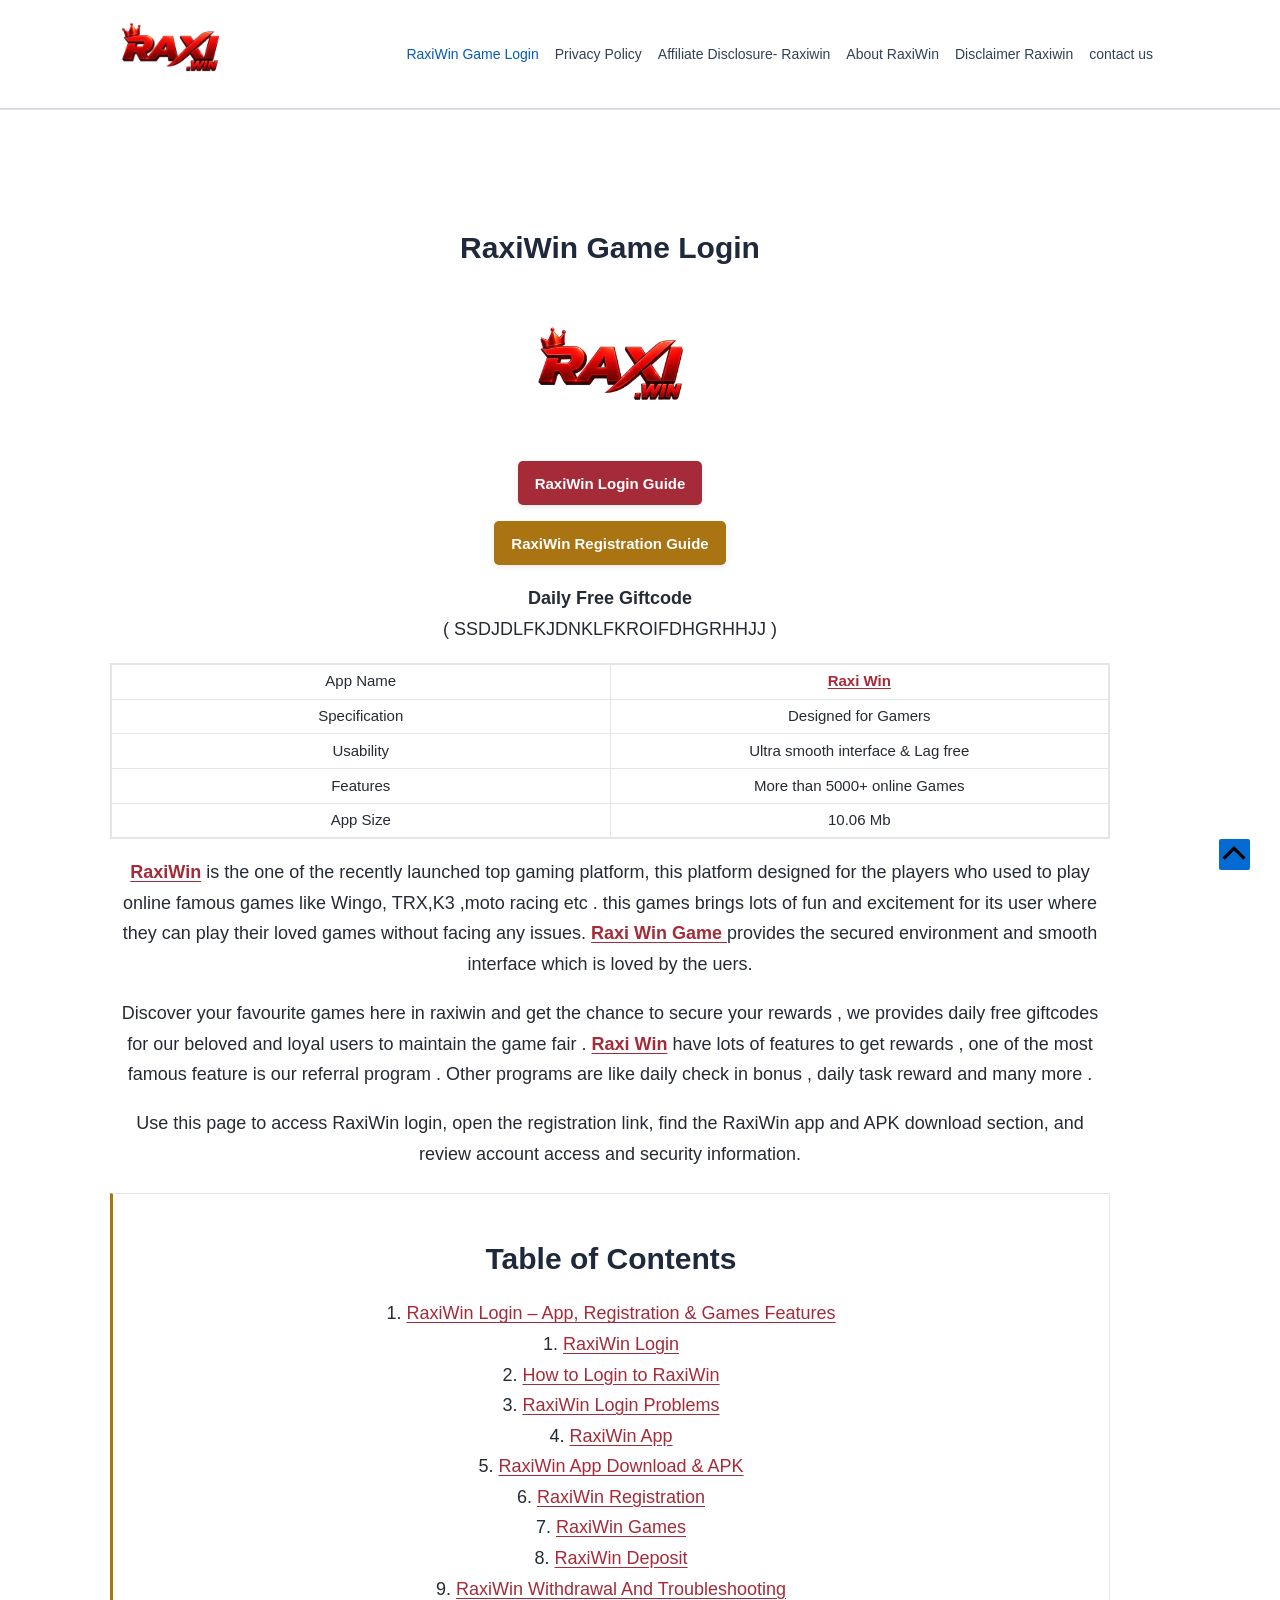
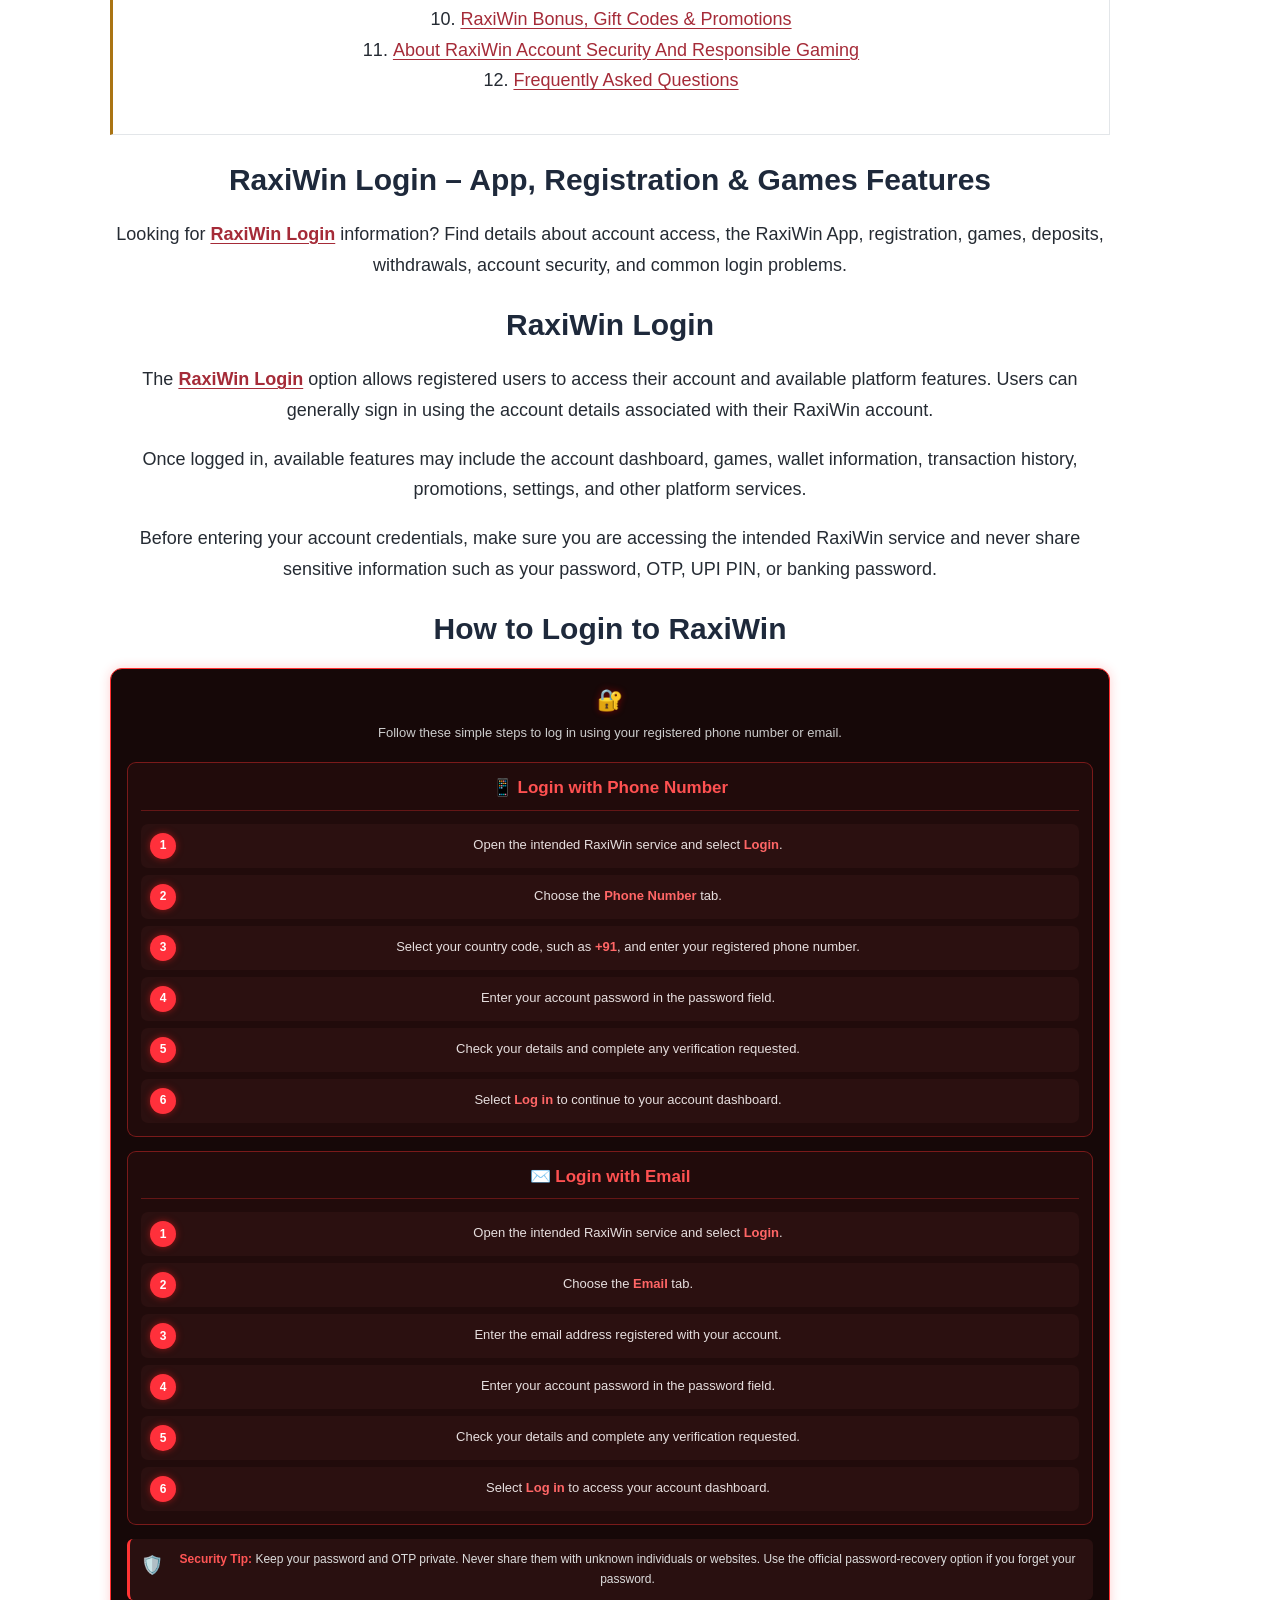
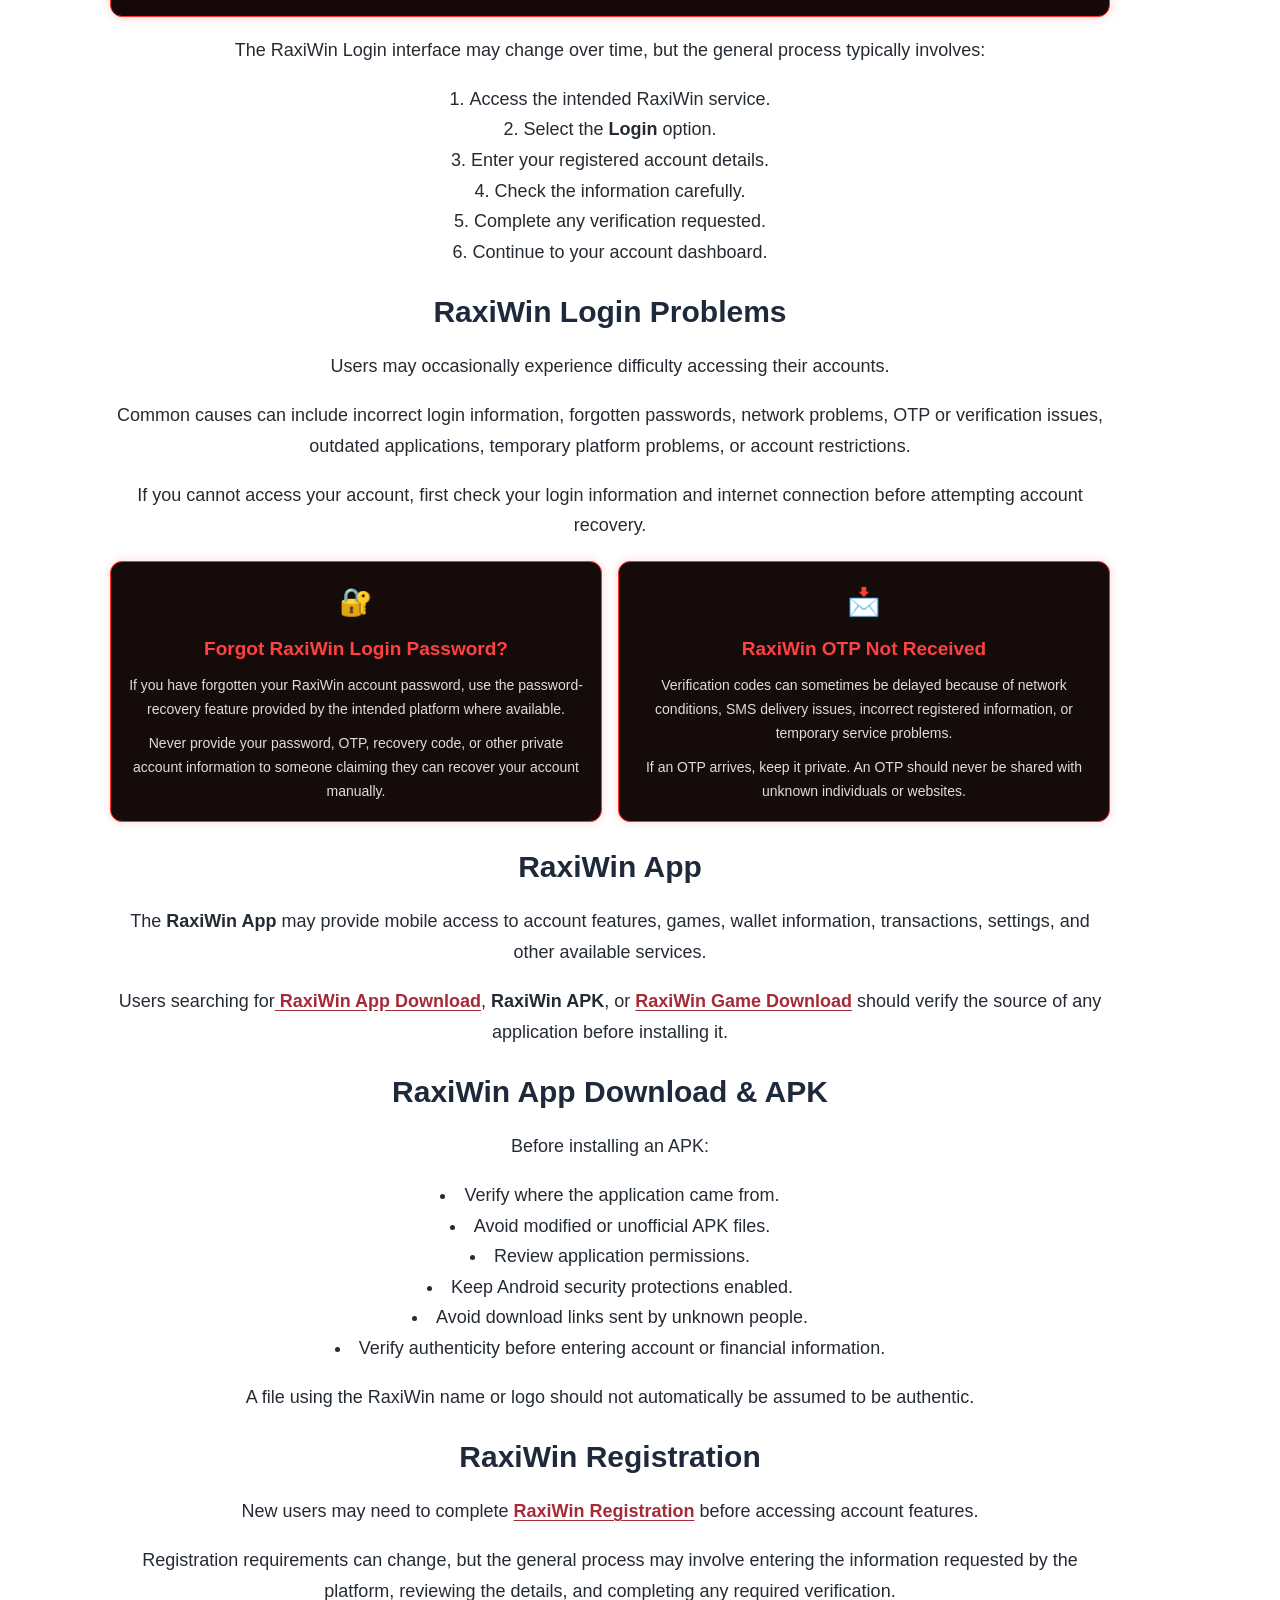
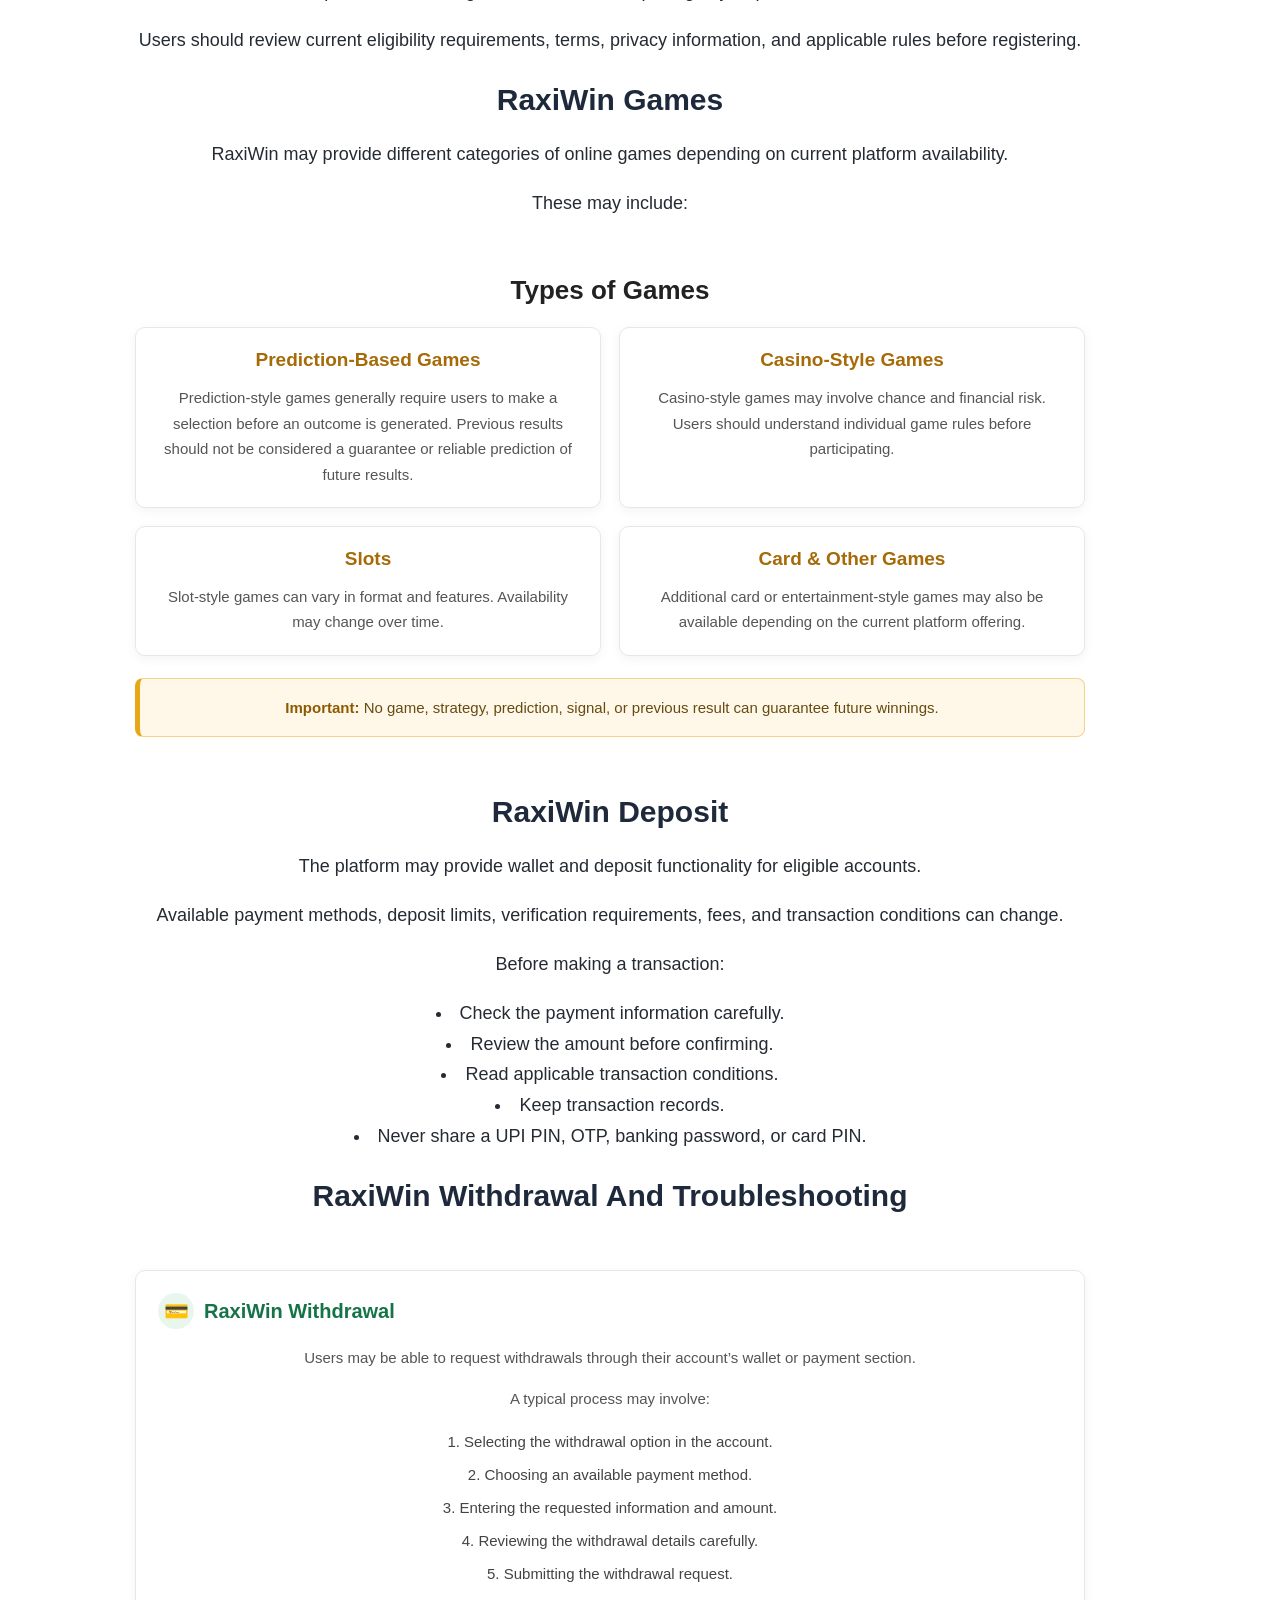
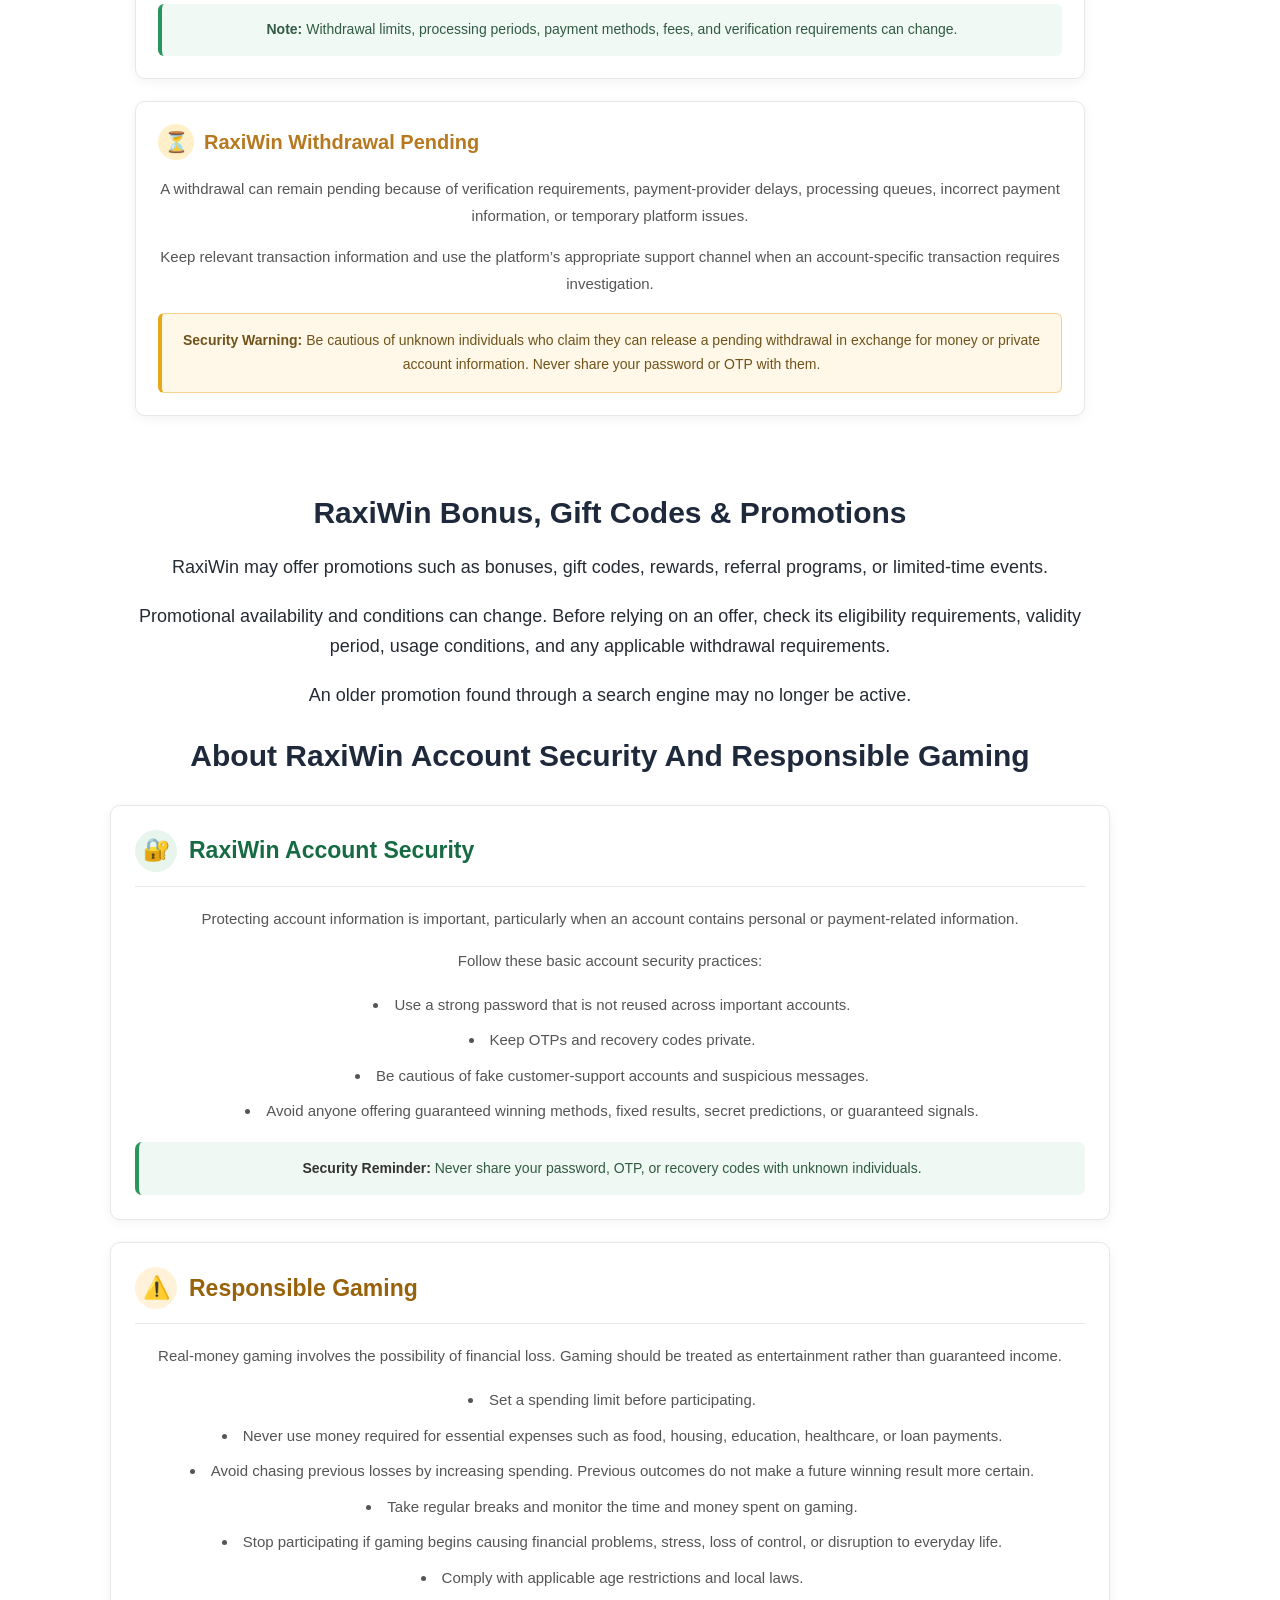
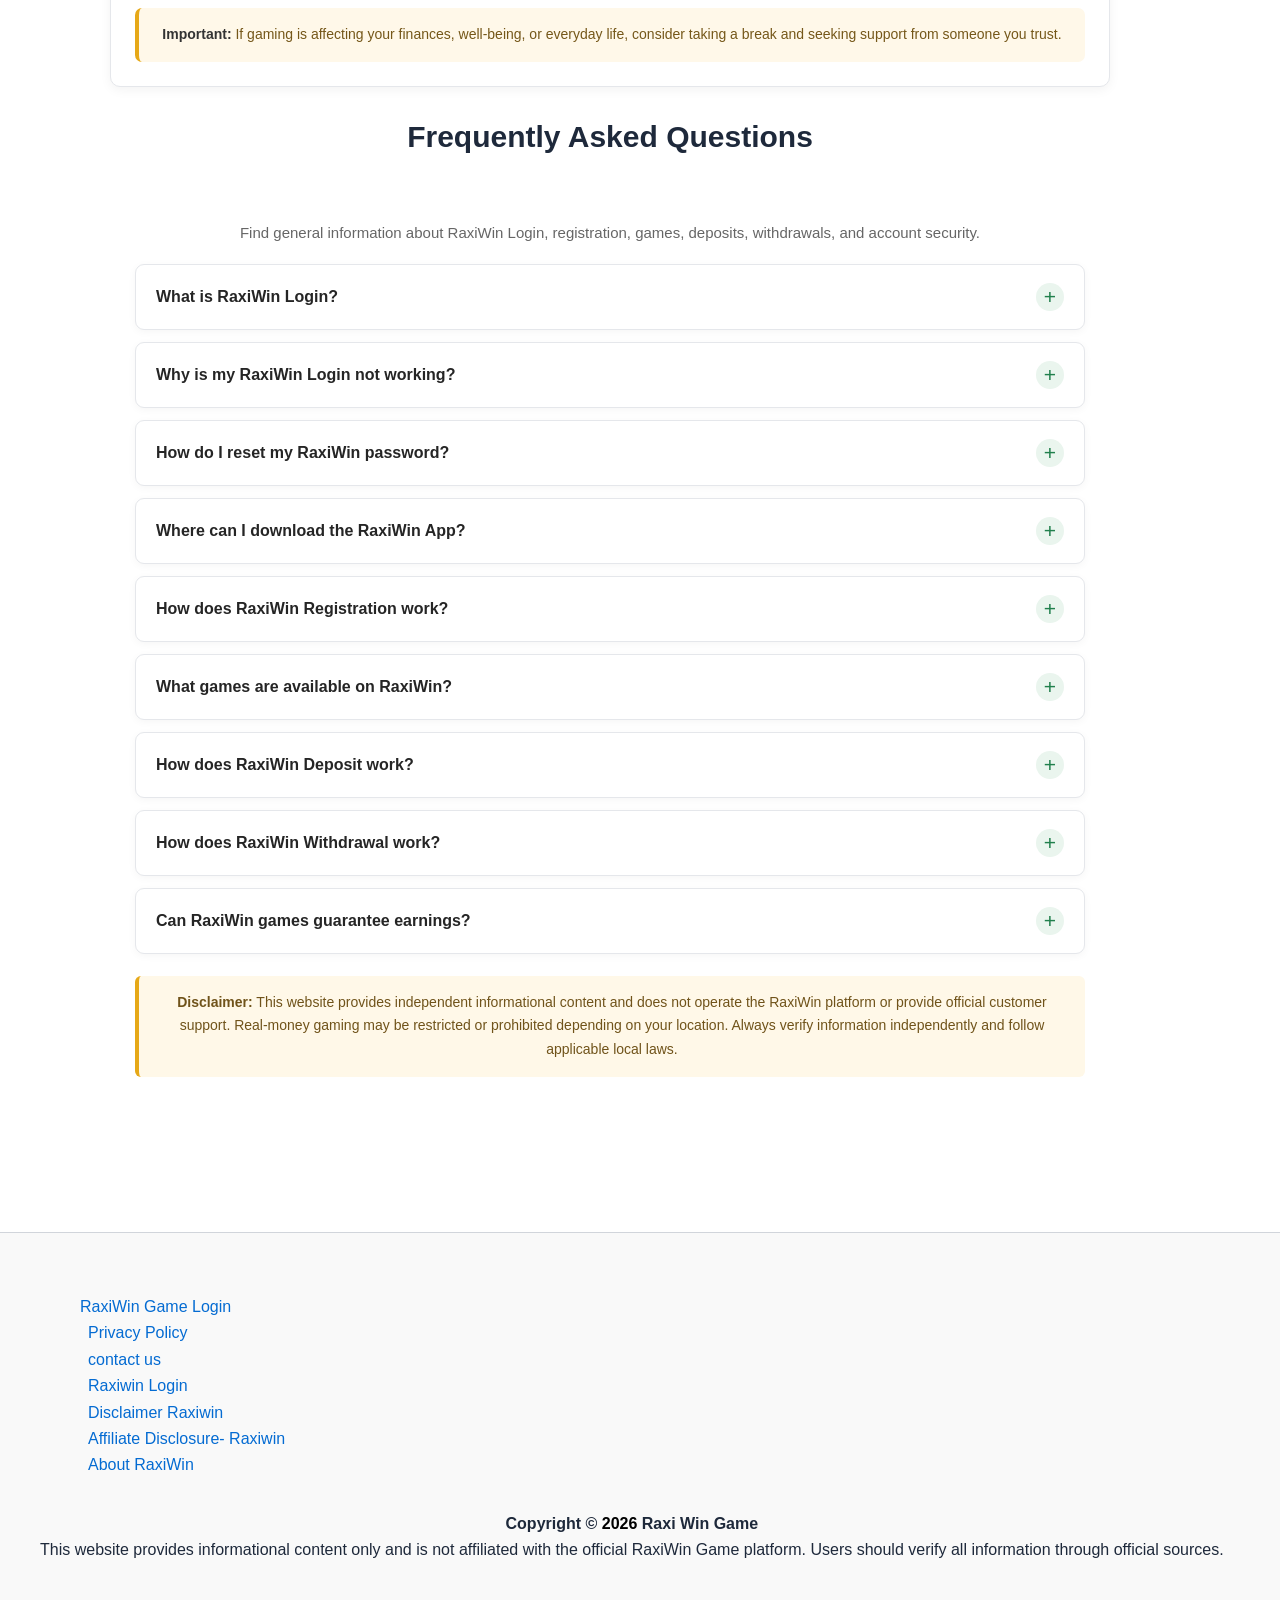
==== commit d74cd4cd: "Update print statement from 'Hello' to 'Goodbye'" ====
--- a/index.html
+++ b/index.html
@@ -1,6 +1,6 @@
 <!DOCTYPE html>
-<!-- saved from url=(0021)https://raxiwingame.online/ -->
-<html lang="en-US" prefix="og: https://ogp.me/ns#"><head><meta http-equiv="Content-Type" content="text/html; charset=UTF-8"><script src="chrome-extension://lgblnfidahcdcjddiepkckcfdhpknnjh/content/popups-script.js"></script><style id="stndz-cookie-banners-1">.EuCookieSheet, .ModThomasCookiesC, .O-CookieLaw, .PortletGestionDesCookiesCNIL, .SCK_Banner, .Section-Cookie, ._iph_cp_standalone, .accept-cookies, .acceptCookies, .acceptCookiesBox, .accept_cookies, .acceptcookies, .adn-window.adn-message, .agegate-cookie, .agree-cookie-wrap, .alert--cookies, .alert-cnil, .alert-cookie, .alert-cookies, .alert-cookies-banner, .alertCookie, .alertcookie, .alerts-manager-container, .allow-cookie-stripe, .alma-cookie-disclaimer, .amdb-lgpd-consent, .as-oil, .avg-cookiebar, .avia-cookie-consent-wrap, .avisolgpd-bar, .b-cookie-hint, .b-cookies, .ba_cookie_bar, .ban-cookies, .bandeau-cnil, .bandeau-cookies, .bandeauCookie, .bandeau_consent, .bannerInformativaEU, .barCookie, .barra_cookie, .barre-info-cookies, .barreInfoCookies2, .barre_cookies, .basel-cookies-popup, .blocCookie, .bloccookie, .block-cookies, .bmj-cookie-noticebar-content, .box-cookies, .box-lgpd, .box_cookie, .box_cookie_allow, .bpa-cookie-banner, .bs-wrap-gdpr-law, .bst-panel, .butterBar--privacy, .c-cookie, .c-cookie-banner, .c-cookie-bar, .c-cookie-policy, .c-cookieContainer, .c-cookiebar, .c-gdprPopup, .c2g_daimler_cookie_dialog_overlay, .c_cookie-policy, .capaAvisoCookies, .capa_cookie, .capa_cookies, .captify-widget, .caption-cookie, .cb01-cookie-bar, .cc-banner, .cc-blockingScreen, .cc-bottom-bar--slide-up, .cc-cookies, .cc-fixed-bottom, .cc-floating, .cc-window[aria-label="cookieconsent"], .cc_banner, .cc_banner-wrapper, .cc_container, .cc_disclaimer_box, .ccbnr, .ccmcss_oic, .cdp-cookies-alerta, .center_cookies, .ck-banner, .ck-cookie-w, .cky-consent-bar, .cky-consent-container, .cky-overlay, .clearfy-cookie, .cli-popupbar-overlay, .cnil-banner, .cnil-block, .cnilContainer, .cnilNotification, .cnil_warning, .co-cookies-disc-bar, .cokkie_footer_sticky, .coksima-consent-wrapper, .com-cookie, .consent-container, .consent-cookie, .consent_container:not(body,html,:empty), .container-cookie, .container-cookie-notice, .container_cookies, .contao-cookiebar, .contenidoAvisoPoliticaCookies, .coockie, .coockie_banner, .cookie-accept-container, .cookie-accept-overlay, .cookie-agreement-wrapper, .cookie-alert ~ #exposeMaskOverlay, .cookie-alert-box, .cookie-assistant, .cookie-banner-bottom, .cookie-banner:not(body):not(html), .cookie-bar:not(body), .cookie-bg, .cookie-block, .cookie-box:not(body):not(html), .cookie-check, .cookie-compliance, .cookie-compliance-container, .cookie-confirm, .cookie-confirmation-banner, .cookie-consent-banner, .cookie-consent-banner-opt-out, .cookie-consent-block, .cookie-consent-content, .cookie-consent-ctr, .cookie-consent-holder, .cookie-consent.is-show, .cookie-container, .cookie-content, .cookie-dialog-wrapper, .cookie-disclaimer--overlay, .cookie-disclaimer:not(body), .cookie-disclosure, .cookie-footer, .cookie-footer-dialog, .cookie-header, .cookie-hint:not(body):not(html), .cookie-info-bar, .cookie-info-header, .cookie-info-layer, .cookie-info:not(body):not(html), .cookie-information-container, .cookie-information-wrapper, .cookie-law, .cookie-law-container, .cookie-law-overlay, .cookie-layer, .cookie-layer-visible:not(body):not(html), .cookie-legislation, .cookie-message-container, .cookie-message-overlay, .cookie-message:not(html):not(body), .cookie-monster, .cookie-msg:not(body):not(html), .cookie-nag, .cookie-note:not(body):not(html), .cookie-notice-container, .cookie-notice-dialog, .cookie-notice-wrapper, .cookie-notice:not(body):not(html), .cookie-notification:not(body), .cookie-notifier, .cookie-notify:not(body):not(html), .cookie-opt-in, .cookie-optin, .cookie-overlay:not(html):not(body), .cookie-panel-content, .cookie-panel-overlay, .cookie-panel:not(body):not(html), .cookie-permission, .cookie-permission-container, .cookie-permission-container-overlay, .cookie-police-bar, .cookie-policy-banner, .cookie-policy-box, .cookie-policy-message, .cookie-policy-notice, .cookie-policy-statement, .cookie-policy:not(body):not(html), .cookie-policy__banner, .cookie-pop, .cookie-pop-up-container, .cookie-popup-overlay, .cookie-popup:not(body):not(html), .cookie-prompt, .cookie-prompter, .cookie-rules-wrapper, .cookie-siteusage-notice, .cookie-tip, .cookie-warn, .cookie-warn-msg, .cookie-warning:not(body), .cookie-wrapper, .cookie123-popup, .cookieAccept, .cookieAccepterSlider, .cookieAdvice, .cookieAlert, .cookieAlertBarMessage, .cookieAlertBox, .cookieAsker, .cookieBan, .cookieBanner:not(body), .cookieBannerContainer, .cookieBar:not(body):not(html), .cookieBarContainer, .cookieBarReviewDesktop, .cookieBarReviewMobile, .cookieBox, .cookieCompliance, .cookieConsent:not(body):not(html), .cookieConsentBanner, .cookieConsentContainer, .cookieConsentPanel, .cookieContainer, .cookieControl, .cookieDisclaimer, .cookieDisclaimerContainer, .cookieDisclaimerContainerWrapper, .cookieFlyer, .cookieInfo:not(body):not(html), .cookieInformation, .cookieInside, .cookieLaw:not(body):not(html), .cookieLegal, .cookieLegalComp, .cookieLegal_comp, .cookieMaster, .cookieMessage:not(body):not(html), .cookieMessageDiv, .cookieMonster, .cookieMsgContainer, .cookieNotice:not(body):not(html), .cookieNoticePopUp, .cookieNotification, .cookieNotify, .cookieOptIn, .cookiePanel, .cookiePolicy-Modal, .cookiePolicy-banner, .cookiePolicy:not(body):not(html), .cookiePolicyBannerOuter, .cookiePolicyBnr, .cookiePolicyNotice, .cookiePopUp, .cookiePopup, .cookiePopupContainer, .cookiePrompt, .cookieToast, .cookieTooltip:not(body):not(html), .cookieTooltipKontener, .cookieWarning, .cookieWarningBox, .cookie__show, .cookie_accept, .cookie_adv2, .cookie_alert, .cookie_alert_message, .cookie_bar, .cookie_box, .cookie_consent:not(body):not(html), .cookie_content, .cookie_footer_sticky, .cookie_info, .cookie_info_content, .cookie_law, .cookie_m, .cookie_message, .cookie_notice, .cookie_notification, .cookie_optin_box, .cookie_overlay, .cookie_panel, .cookie_policy, .cookie_policy_message, .cookie_popup:not(body):not(html), .cookie_privacy_info_bar, .cookie_warning, .cookie_wrapper, .cookieadmin_cookie_modal, .cookieadmin_law_container, .cookiealert, .cookiebanner:not(body), .cookiebar:not(body), .cookiebarcontainer, .cookiebarinner, .cookiebox, .cookieconsent-popup, .cookieconsent:not(body):not(html), .cookied:not(body):not(html), .cookiedisclaimer, .cookiediv, .cookiefooter, .cookieinfobannerWrapper, .cookielaw-container, .cookielaw:not(body):not(html), .cookieleiste, .cookiemonster, .cookienotice-bar, .cookienotice-container, .cookiepolicy, .cookiepopupcontainer, .cookies-advert, .cookies-alert, .cookies-alert-wider-wrap, .cookies-allow, .cookies-banner, .cookies-bar, .cookies-box, .cookies-container, .cookies-dialog, .cookies-eu, .cookies-eu-banner, .cookies-info-static, .cookies-info:not(html):not(body), .cookies-message, .cookies-modal, .cookies-msg, .cookies-note, .cookies-notice-msg, .cookies-notice:not(body):not(html), .cookies-notification:not(html):not(body), .cookies-notify, .cookies-open, .cookies-overlay, .cookies-policy, .cookies-popin, .cookies-popup:not(#style_important), .cookies-reminder, .cookies-reminder-v2, .cookies-row, .cookies-sec, .cookies-warning, .cookies-wrapper, .cookiesAlert, .cookiesBackground, .cookiesBar, .cookiesBgCls, .cookiesBlock, .cookiesContent, .cookiesDisclosure, .cookiesInfo, .cookiesMessage, .cookiesMessageBanner, .cookiesMessageLayer, .cookiesNote, .cookiesNotification, .cookiesPanel, .cookiesPro, .cookiesTxt, .cookiesWarning, .cookiesWarning-container, .cookies__banner:not(body):not(html), .cookies_bar, .cookies_box, .cookies_law_compliance_footer, .cookies_message, .cookies_notice, .cookies_noties, .cookies_notifier, .cookies_policy_container, .cookies_yum, .cookiesbar, .cookiesinfo, .cookieslaw, .cookiesms, .cookiesnotice, .cookiespolicy, .cookiestrip, .cookietext, .cookiewall:not(body):not(html), .cookiewarning:not(body), .cookiewrapper, .cookskom, .cp-cookie-banner, .cp-info-bar-container, .ctl_CookieWarning, .cwcookielaw, .cws-cookies-notification, .dCookiesAlert, .dc-cookie-consent, .delayed-module.alert-cookie.alert, .disclaimerCookies, .dismissable-cookie-policy, .divCookiePopUp, .divCookiePopUpContainer, .divascookies, .dom-content--eu-banner, .dr-cookie-info-box, .drawer-cookies, .ds2-cookie-disclaimer, .e-consents-alert, .e-cookie-message, .ePrivacyOuterWrapper, .ec-cookie-policy, .ecdcCookiePolicy, .ecomcookielaw-holder, .egmont-cookies, .eh-cookieinfo, .eksCookieContainer, .element-cookie-banner, .ensureCookie, .epson_cookienotice, .epublishing-priority.epublishing-eu-cookies, .etiCookieBanner, .ets_cookie_banber_block, .eu-cookie-compliance-banner:not(body):not(html), .eu-cookie-message, .eu-cookie-nag, .eu-cookie-notice, .eu-cookies, .eu-cookies-bar-cookies-bar-wrap, .euCookie, .euCookieLaw, .euPrivacy_cookiesMsg, .eu_cookie, .eucookie, .eucookie_disclaimer, .eucookielaw, .eucookies, .eupopup-container, .ext-cookie, .ez-cookie-banner, .f-data-policy, .filCookiesCnil, .flexit_cookie, .footer-cnil, .footer-cookie, .footer-cookies-policy, .footer-lgpd, .footer-policy.js-footer_policy, .footer__cookies, .footer_cnil, .freeprivacypolicy-com---nb, .freeprivacypolicy-com---nb-simple, .fucking-eu-cookies, .fucking-priority.fucking-eu-cookies, .fusion-privacy-bar, .future-cookie-bar, .g-cookiebar, .gdpr-banner, .gdpr-box:not(body):not(html), .gdpr-consent-backdrop:not(body):not(html), .gdpr-container:not(#style_important), .gdpr-cookie-bar, .gdpr-cookie-info, .gdpr-cookie-notice, .gdpr-cookie:not(html):not(body), .gdpr-privacy-bar, .gdprModal__placeholder, .gdprPopup, .gdpr_cookie_popup, .gdpr_wrapper, .globalcookiepolicycontainer, .glue-cookie-notification-bar, .gn-cookie-alert, .gpm-cookie-accepted, .grt-cookie-active, .gt-cookie-bar, .head-cookie-container, .header-cookie-content, .header-cookies, .headerCookies, .ib-m-cookie-banner, .id-CookieConsent, .identity-noticebar, .idxrcookies-block-user-nav::before, .imPolicycookiemessage, .info-cookie, .infoCookies, .infocookies, .inpage_cookieOptOutForm, .ins-v-cookie-alert, .j-cookieContainer, .jix_acceptcookies_box, .jnews-cookie-law-policy, .js-CookieBanner, .js-consent-banner, .js-cookie-banner, .js-cookie-bar, .js-cookie-compliance:not(html):not(body), .js-cookie-consent, .js-cookie-container, .js-cookie-disclaimer, .js-cookie-message:not(html):not(body), .js-cookie-notice, .js-cookie-policy, .js-cookie-policy-header, .js-cookie-widget, .js-cookieComply, .js-cookieMessage, .js-cookies, .js-cookies-box, .js-message-cookies, .js-toast-cookies, .js_cookie_law, .k4-cookie, .kacookie-cm-window, .kvkkpop, .l-footer-cookie, .l-footer_cookieAlertBox, .layerCookie, .layer_cookie, .lgcookieslaw-banner, .lgcookieslaw-banner-floating, .lgcookieslaw-overlay, .lgcookieslaw_banner, .lgpd:not(body):not(html), .lia-cookie-banner-alert, .luxar_disclaimer_container, .m-cookie-notice, .m-cookiepolicy, .m-popup__cookies, .m159-cookies, .m_cookie, .mainCookieAlerta, .maserati-cookie, .mb_informativa_cookies, .md-cookies-advice, .message-cookie, .message-cookies, .message-demande-cookies, .message-modal-cookie, .mk_cookie_policy, .mnd-cookie-bar, .mod-cookiepolicy, .mod-privacypolicy, .module-cookie-info, .ms-cookie-ok, .muniweb-cookies, .mw-cookiewarning-container, .nav__cookies, .navbar-privacy, .nca-cookiesaccept-line, .no-cookies:not(html):not(body), .notice--cookie:not(body):not(html), .notice--cookieAdvanced, .notice-cookie, .notice_notice_cookies, .notification__content-cookie, .notificationpopup, .npo_cc_regular, .nr-cookie-notification, .o-cookielaw, .obs_cnil, .okookie, .om-cookie-agreement, .optanon-alert-box-wrapper, .optanon-show-settings, .overlay-cookie, .p-cookiebar, .p_cookie, .page-wrap--cookie-permission, .panel-cookies, .panel_cookie, .paveCookies, .pck-flatsome-cookies, .pcookie, .pd-cookie-banner-window, .pea_cook_more_info_popover, .pea_cook_wrapper, .penci-wrap-gprd-law, .pf-cookie-directive, .plugin_cookie, .politicaCookies, .polityka-cookie, .pop-cookie, .popup-alert-notice, .popup-choose-cookies, .popup-cookie, .popup-cookie-notice-wrap, .popup_cookie, .preventAcceptance, .privacy-alert, .privacy-warning, .privacybanner, .privacycookie, .qb-cookielaw-bar, .radioplayer-cookie-consent, .rdm-daac-notice-template, .react-cookie-banner, .regional-cookie-warning, .rltcp_information_cookie, .rlx-cookie, .roh-cookies, .row-cookies, .rs-alert-cookie, .sanoma-optin-bar, .sb-ncookies-alert, .sc-cookies, .sd_cookiespolicy, .selectorCookieLawMessage, .self-contain-cookie, .seopress-user-consent, .sets-cookie, .sf_cookie_container, .sgsCookies, .sh-cookie-confirmation, .sh-page-notice, .shop_index > div#cookie, .shopui-eu-cookie-bar, .sisu-cookie-notice, .site-cookie-panel, .site-cookies, .siteCookies[data-testid="cookiesPopup"], .sqs-cookie-banner-v2, .storm-cookie, .sys_cc-cookies, .tCook, .tarteaucitron-banner, .taunton-user-consent-visible, .tcCookiesDialogWrapper, .tesco-cookie, .texteAlerteCookie, .tg-info-cookie, .thb-cookie-bar, .tibrr-cookie-consent-container, .tm-cookie-banner, .tmblr-iframe--gdpr-banner, .toast-type-newCookie, .tre-cookie-disclaimer, .tvcmscookies-notice, .tx-om-cookie-consent, .u-cookies-consent, .ui-dialog-cookies, .uk-cookie, .uk-cookie-banner, .uk-cookies, .uk-notification-bottom-center, .ultimize_cookie_notification_container, .umuCookieMain, .use-cookie-container, .v2_cookies_container, .viacomcookiebar-extended, .voc-cookie-message, .waconcookiemanagement, .warningCookieWrap, .we-use-cookies, .woodmart-cookies-popup, .wordpress-gdpr-popup, .wp-block-jetpack-cookie-consent, .wp-gdpr-cookie-notice-wrap, .wpcc-container, .wpgdprc-consent-bar, .wrap_cookie_policy, .wrapper--cookies, .wrapper--cookies-disclaimer, .wrapperCookies, .wsa-cookielaw, .wtm-cookies, amedia-privacybox, amp-consent, app-cookie-consent-popup, app-cookies-agreement, ark-cookiebar, aside[class="gdpr-wrapper top"], aside[data-role="gdpr-cookie-container"], body #cookie-policy, body .cookiealert.show, body > #ckb[style].wbg, body > #ckch, body > div#cs_stripe, body > div.ns-cookie-consent, body div#lgpd-banner, body.sliding-popup-processed > #sliding-popup, body:not(.cookie-modal-open) > div#dm-cookie-popup-container, body:not(.orejimeBody-WithModalOpen) div.orejime-Notice, body:not(.scroll-lock) .cookie-alert, cloudflare-app[app="cookiless"], cloudflare-app[app="tibrr-cookie-consent"], dialog[data-controller="common--cookies--alert"], div#ask-cookie, div#ccpaCookieBanner, div[class*="cookiesAnnounce-"], div[class^="app_gdpr"], div[data-cy="cookie-banner"], div[data-hook="ccsu-banner-wrapper"], div[data-storage-item^="t886cookiename_"], div[data-testid="cookiePopup"], div[data-testid="cookies-dialog"], html:not(.fupi_blur):not(.fupi_scroll_lock) aside#fupi_cookie_notice, main + div[class][style^="--headlineFontFamily:"], wecoma-lite {display:none !important; visibility:hidden !important; opacity:0 !important;position:absolute !important; width:0px !important; height:0px !important;}</style><style id="stndz-cookie-banners-0">#AvisoCookieslaw, #BandeauCookie, #BandeauInfoCookie, #BlkCookies, #BorlabsCookieBox, #CCompliance, #CNIL, #CNIL-notice, #CNILMessage, #COOKIE_BANNER, #CP_box, #CRTL_AlertCookie, #CRTL_CookieAlert, #Consentement-cookies, #Cookie-Container, #Cookie-Overlay, #Cookie-Policy, #CookieAdvice, #CookieAlert, #CookieBanner, #CookieBannerNew, #CookieBar, #CookieConsent, #CookieConsentDiv, #CookieContainer, #CookieDiv, #CookieInfo, #CookieInformation, #CookieMessaging, #CookieNotice, #CookieNotification, #CookieNotificationBar, #CookieOK, #CookiePanel, #CookiePolicy, #CookieQBanner, #CookieReportsButton, #CookieReportsPanel, #CookieT2Bar, #CookieWarning, #CookieWrapper, #CookielawBanner, #CookiesBanner, #CookiesDiv, #CookiesOverlay, #CookiesWarning, #EUCookie, #EUCookieMsg, #EUDirectiveCookiePanel, #EuCookieBar-8, #EuCookieLawForm, #FT_Cookies, #Footer_cookieLawBox, #GMI_Privacy_Policy, #GlobalCookieBanner, #LGPD, #PaveCookies, #PrivacyBanner, #Row1_Column1_Cell1_CookieSettings_CookieSettings, #SgCookieOptin, #SiteMasterPage_updCookieDisclaimer, #TNTpageContentPlaceHolder_pnlCookieMessage, #WP-cookie-info, #_evidon_banner, #about-cookies, #aboutCookieUsageBox, #ac-cookie-compliance, #ac_cookiesvalidation, #accept-cookie, #accept-cookies-div, #acceptCookie, #acceptCookieMeg, #acceptCookies, #acceptCookiesBar, #acceptCookiesDiv, #accept_cookie, #accept_cookies, #acceptance_of_cookies, #acceptcookie, #acookie, #acris--cookie-permission--modal-overlay, #acris--page-wrap--cookie-permission, #af-cookie-policy, #agree_cookies, #agreecookies, #alert-cookie, #alert-cookie-policy, #alertCookie, #alertCookies, #alerte-cookies, #alerte_cnil, #alerte_tracking, #all4nav-cookie-component, #all4nav-cookie-policy-notification, #allowCookiesPopup, #aoCookiePolicy, #aos-CookiePolicy, #arte-cookie-banner, #askCookies, #asterix_cookie_widget, #au_cookiesalert, #avcn_notification, #avertissement_cookies, #avis-cookies, #aviso-cookies, #avisoCookies, #avisoCookiesLayer, #avisoLGPD, #awsccc-sb-ux-c, #axs_cookie_toggle, #ba_eu_cookie_law, #bandeau-c, #bandeau-cookies, #bandeauCookie, #bandeauCookies, #bandeau_cookie, #bandeau_cookies, #banner-cookie, #bannerCNIL, #bannerCookieContainer, #bannerCookies, #banner_cnil, #banner_cookie, #banniere-cookie, #barraCOOKIE, #barraaceptacion, #bauerCookiePolicy, #bbccookies, #bf-cookie-notice, #bkCookieBanner, #bloc_cookies, #bloc_setcookie, #block-cookie_policy-0, #block-inf-eu-cookie-cookie-disclaimer, #blogger_cookie_notice, #bonaCookies, #bootcooker-banner, #boxZgodaNaCookie, #box_cookie_info, #box_cookies_error, #buzzblogpro-cookie-banner, #bvin-cookie-box, #bw_cookiechoice, #c2g_cookie_dialog, #c_agrem, #ca_banner, #ca_info_plus, #cadre_alert_cookies, #capaAvisoPoliticaCookies_superior_mensajes, #cartelcookielegal, #catapult-cookie-bar, #cc-cookie-law, #cc-cookie-notice, #cc-cookies, #cc-notification, #cc_cookies, #cca-cookies-holder, #ccc-state, #ccconsent, #cccwr, #ccgtm-banner, #ccm-cookiesDisclosure, #cconsent-bar, #center_bandeau_cookie, #cerekKullanimUyari, #cerez-politikasi, #cewe-accept-cookies, #cf-cookie-banner, #ck-cookie-statement, #ck_dsclr_v2, #cl-banner, #cliSettingsPopup, #close_cnil, #cm-cookie-policy, #cm-cookie-window, #cmp-app-container, #cmp-faktor-io-brand-consent-notice, #cmplz-cookiebanner-container, #cmsCookieWarning, #cnil, #cnil-cookie, #cnil-cookie-panel, #cnil-layer, #cnilNotification, #cnil_alert, #cnil_bandeau, #cnil_bar, #cnil_bar_wrapper, #cnil_privacy, #com_cookie_policy, #confirmCookie, #confirmCookiePolicy, #confirm_cookie_use, #consent-banner-main, #consent-banner-overlay, #consent-box-lgpd, #consent-manager, #container_info_cnil, #conteneurCookies, #content-cookies, #coockie-mex, #coockieAPContainer, #coockiechoice, #coockies_warning, #cooki_accept, #cookie-accept, #cookie-acceptation-popup, #cookie-alert, #cookie-allow, #cookie-banner, #cookie-banner-container, #cookie-banner-lgpd, #cookie-bar, #cookie-bar-bottom, #cookie-bar-main, #cookie-bar-module, #cookie-bg, #cookie-block, #cookie-cnil-box, #cookie-compliance, #cookie-compliance-bottom, #cookie-compliance-bottom-overlay, #cookie-compliance-container, #cookie-consent, #cookie-consent-banner, #cookie-consent-bar, #cookie-consent-container, #cookie-consent-popup, #cookie-consent-wrapper, #cookie-container, #cookie-container2, #cookie-content, #cookie-control, #cookie-dialog, #cookie-directive, #cookie-disclaimer, #cookie-disclosure, #cookie-div, #cookie-header, #cookie-hint, #cookie-icon, #cookie-info, #cookie-info-bar, #cookie-info-box, #cookie-info-container, #cookie-info-div, #cookie-info-layer, #cookie-information, #cookie-information-banner, #cookie-information-wrapper, #cookie-inner-wrapper, #cookie-law, #cookie-law-banner, #cookie-law-bar, #cookie-law-compliance, #cookie-law-consent-section, #cookie-law-container, #cookie-law-div, #cookie-law-info-bar, #cookie-layer, #cookie-lightbox, #cookie-message, #cookie-message-container, #cookie-modal-bg, #cookie-msg, #cookie-note, #cookie-notice, #cookie-notice + .cookie-notice__overlay, #cookie-notice-blocker, #cookie-notification, #cookie-notification-bar, #cookie-notification-wrapper, #cookie-notifier, #cookie-opt-in, #cookie-opt-in-footer, #cookie-optout, #cookie-overlay, #cookie-overlay-footer, #cookie-overlay-wrapper, #cookie-panel, #cookie-policy-banner, #cookie-policy-bar, #cookie-policy-container, #cookie-policy-notice, #cookie-policy-strap, #cookie-policy-warning, #cookie-popin, #cookie-popup, #cookie-prompt-fixed, #cookie-regle, #cookie-ribbon, #cookie-slide, #cookie-statement, #cookie-terms, #cookie-ue, #cookie-warn, #cookie-warning, #cookie-warning-bar, #cookie-window:not(body):not(html), #cookie-wrapper, #cookie1, #cookieAccept, #cookieAcceptContainer, #cookieAcceptMessage, #cookieAcceptPos, #cookieAcknowledgement, #cookieAdv, #cookieAgree, #cookieAgreementContent, #cookieAlert, #cookieAlertBoxID, #cookieAlertMessage, #cookieAlertWrapper, #cookieBanner, #cookieBar, #cookieBgOverlay, #cookieBlock, #cookieBnr, #cookieBox, #cookieChoiceBanner, #cookieChoiceInfo, #cookieCompliance, #cookieComplianceMessage, #cookieConsent, #cookieConsentBanner, #cookieConsentBar, #cookieConsentContainer, #cookieConsentForm, #cookieConsentPrompt, #cookieContainer, #cookieContent, #cookieControl, #cookieCookieBar, #cookieDisc, #cookieDisclaimer, #cookieDiv, #cookieDivContent, #cookieDough, #cookieDropDown, #cookieFixed, #cookieFooter, #cookieFrame, #cookieGuardMsg, #cookieHeader, #cookieHint, #cookieInfCont, #cookieInfo, #cookieInfoBanner, #cookieInfoBar, #cookieInfoBox, #cookieInfoContent, #cookieInfoDiv, #cookieInfoMsgWrapper, #cookieInfoWrapper, #cookieInformerBooklet, #cookieLY, #cookieLaw, #cookieLawAcknowledgmentDiv, #cookieLawBox, #cookieLawContainer, #cookieLawHeader, #cookieLawText, #cookieLayer, #cookieLine, #cookieMessage, #cookieMessageBox, #cookieMessageContainer, #cookieMessageDisplayDIV, #cookieMessageWrapper, #cookieMgn, #cookieModal, #cookieMon, #cookieMonsterWrapper, #cookieMsg, #cookieMsgBlock, #cookieMsgWrapper, #cookieNotes, #cookieNotice, #cookieNoticeContainer, #cookieNoticePro, #cookieNotification, #cookieOverlay, #cookiePanel, #cookieParisien, #cookiePlaceholder, #cookiePolicy, #cookiePolicy-layer, #cookiePolicyAlertBox, #cookiePolicyBar, #cookiePolicyContainer, #cookiePolicyNotice, #cookiePolicyNotification, #cookiePolicyPopup, #cookiePolicyWrapper, #cookiePoolicy, #cookiePop, #cookiePopUp, #cookiePopin, #cookiePopup, #cookiePopupContainer, #cookiePrompt, #cookiePromptWrapper, #cookieSection, #cookieSettingsDialog, #cookieTime, #cookieUsagePopIn, #cookieView, #cookieWarning, #cookieWarningBox, #cookieWarningDiv, #cookieWarningMessage, #cookieWarningR, #cookieWindowContainer, #cookieWrap, #cookieWrapper, #cookie_accept, #cookie_agreement, #cookie_alert, #cookie_alert_bar, #cookie_alert_container, #cookie_assistant_container, #cookie_banner, #cookie_banner_container, #cookie_bar, #cookie_bar_top, #cookie_box, #cookie_choice, #cookie_clicker, #cookie_cnil, #cookie_consent, #cookie_consent_container, #cookie_content, #cookie_disclaimer, #cookie_disclaimer_wrapper, #cookie_header, #cookie_info, #cookie_info_area, #cookie_info_wrapper, #cookie_law, #cookie_law_banner, #cookie_layer, #cookie_message, #cookie_message_container, #cookie_modal, #cookie_msg, #cookie_note, #cookie_notice, #cookie_notification, #cookie_notification_bar, #cookie_panel, #cookie_policies, #cookie_policy, #cookie_policy_alert, #cookie_policy_banner, #cookie_policy_popup, #cookie_popup, #cookie_popup_container, #cookie_privacy_holder, #cookie_privacy_info_bar, #cookie_privacy_popup, #cookie_prompt, #cookie_shout, #cookie_str, #cookie_usage, #cookie_warn, #cookie_warning, #cookie_widget, #cookieaccept, #cookiealert, #cookiealert_content, #cookiebalk-wrap, #cookiebanner, #cookiebar, #cookiebar-container, #cookieblock, #cookiebnr, #cookiebox-wrapper, #cookiecnil, #cookieconfirm, #cookieconsent, #cookieconsentbar, #cookieconsentdiv, #cookiecontrol, #cookiecontrol_notice, #cookiediv, #cookiehint, #cookieinfo, #cookieinfo-container:not(#style_important), #cookieinfobar, #cookieinfobox, #cookielaw, #cookielaw2, #cookielawwarning, #cookielightbox, #cookiemenu, #cookiemessage, #cookiemodalbar, #cookiemodalbarplaceholder, #cookiemodule, #cookiemonster, #cookiemonster_popup, #cookiemsg, #cookiemsgbox, #cookienote, #cookienotice, #cookienotice-container, #cookienotif, #cookienotifier, #cookienotify-wrapper, #cookieoverlay, #cookiepanel, #cookiepolicy, #cookiepolicyContainer, #cookiepolicybg, #cookiepolicydiv, #cookiepop, #cookiepopup, #cookier-banner, #cookierBayer, #cookiereports-badge, #cookies-acc, #cookies-agreed-wrapper, #cookies-agreement, #cookies-agreement-box, #cookies-alert, #cookies-auth, #cookies-baner-wrapper, #cookies-banner, #cookies-bar, #cookies-fancybox, #cookies-info, #cookies-info-banner, #cookies-information, #cookies-information > .innerDiv, #cookies-message, #cookies-message-container, #cookies-message-main, #cookies-messages, #cookies-modal, #cookies-msg, #cookies-notice, #cookies-notification-popup:not(body):not(html), #cookies-overlay, #cookies-panel, #cookies-policy, #cookies-policy-banner, #cookies-policy-container, #cookies-policy-mssg, #cookies-policy-popup, #cookies-policy-prompt, #cookies-policy-wrapper, #cookies-politics, #cookies-privacy, #cookies-verify, #cookies-warning, #cookies-warning-box, #cookies-wrapper, #cookiesAlert, #cookiesAllowingRequest, #cookiesArticle, #cookiesBanner, #cookiesBar, #cookiesBox, #cookiesContainer, #cookiesDiv, #cookiesInfo, #cookiesInfoBox, #cookiesInitialDialog, #cookiesLequipe, #cookiesMessage, #cookiesNoticeDiv, #cookiesNotification, #cookiesNotifier, #cookiesOptInMessage, #cookiesOptInMessageWrapper, #cookiesPanel, #cookiesPolicyMessage, #cookiesPolicyPopup, #cookiesPop, #cookiesPopup, #cookiesWarning, #cookiesWarningActive, #cookiesWarningBanner, #cookiesWrapper, #cookies_apla, #cookies_ask, #cookies_avertissement, #cookies_banner, #cookies_block, #cookies_block_footer, #cookies_border, #cookies_box, #cookies_container, #cookies_info, #cookies_message, #cookies_message_bar, #cookies_msg, #cookies_notification, #cookies_notifier, #cookies_policy, #cookies_warning, #cookiesadv, #cookiesck, #cookiesconcentbar, #cookiescontainer, #cookiescript_injected, #cookiescript_injected_wrapper, #cookiesdirective, #cookiesdisclaimer, #cookieseal-banner, #cookieshit, #cookiesjsr, #cookiespolicy, #cookiespolicymessage, #cookiesribbon, #cookiestat, #cookiestatement, #cookiestrip, #cookietable, #cookietext, #cookietop, #cookieu_header, #cookieuseage, #cookiewarn, #cookiewarning, #cookiewrap, #cookiewrapper, #cookis-bg, #cookpol, #ctl00_CookieMessage1_divCookie, #ctl00_CookieMessage1_upCookie, #ctl00_Cookies_CookieContainer, #ctl00_Footer_rnCookies_popup, #ctl00_cookie_panel, #ctl00_cookieconsent_ajaxPanel, #ctl00_ctl00_divCookiePolicyContainer, #ctl00_pnlCookieMessage, #ctl00_privacyCookies_LIPCNB_PrivacyandCookiesNoticePanel, #ctl01_ctl00_CookiePreferencesControl, #ctl20_pnlCookie, #ctl30_pnlCookie, #ctrlHeader_divCookieText, #cw-cookieInfo, #data-controller-stripe, #dcc_cookieMessageContainer, #dennis-cookie-notice, #desktop-cookie-disclosure, #didomi-notice, #disclaimerC, #disclaimerCookies, #disclaimerDialog_modal, #divCookie, #divCookieAlert, #divCookieConfirm, #divCookieMsg, #divCookieNotify, #divCookiePolicy, #divCookiesBox, #divFrmUserCookieConfirm, #div_ciastka_info, #div_cookie, #divcook, #dlgCookies, #docbody > div.eu-cookie-panel, #domCookieWarning:not(html):not(body), #dv-cookie-notice, #dvCookie, #e-privacy-message, #eCookieConsentDialog, #eCookieMsg, #ePrivacyBanner, #ePrivacyDisclaimer, #easy-cookies-policy-main-wrapper, #ec-cookie-messages-container, #ee-cookies-message, #eimm_box_cookie_alerte_message, #elGuestTerms, #eprivacy, #eu-cookie, #eu-cookie-bar, #eu-cookie-compliance, #eu-cookie-consent, #eu-cookie-content, #eu-cookie-law, #eu-cookie-notifier, #eu-cookie-notify-wrap, #eu-cookie-policy, #eu-cookie-policy-banner-wrapper, #eu-cookie-wrap, #eu-cookies, #eu-cp-banner, #eu-privacy, #euCookie, #euCookieBar, #euCookieDirective, #euNotice, #eu_cookie, #eu_cookies, #eu_cookies_overlay_content, #eu_notice_content, #eucl_panel, #eucookie, #eucookielaw, #eucookienotice, #expat_cookies, #external-cookie-bar, #ez-cookie-dialog-wrapper, #fixed-cookie, #flag-cookies, #flexiblecookies_container, #foCookieNotice, #footer-cnil-space, #footer-cookie-banner, #footer-cookies, #footer-lgpd, #footerCookieArticle, #footer_cookies, #footer_tc_privacy, #fp_cookieMessageContainer, #frameCookiesBox, #front-no-cookies-warn, #fs-cookiewarning, #future-cookie-bar, #gabarit_cnilcookie, #gb_sm_notification, #gccookiemessage, #gdpr-banner, #gdpr-consent-form-wrapper:not(body):not(html), #gdpr-cookie-consent-bar, #gdpr-cookie-message, #gdpr-cookie-notice, #gdpr_area, #gdpr_bar, #gdpr_box, #gdrpNotification, #gel-cookie-banner, #gh-cookieb, #global-cookie-message, #gn-cookie-accept, #golem-cookie-accept, #gpp-container, #have-a-cookie, #headband-cookie, #headband_cookies, #header-info-cookie, #headerCookieLaw, #headerCookies, #headerCookiesAdvice, #headerTopBarMessageCookies, #hi-cookie-box, #htmlPopinCookies, #icoCookiesBanner, #id_cookieconsent, #id_tr_cookies, #idg-cookie-bar, #idxrcookies, #ietCookiePanel, #imPolicycookiemessage, #implicitCookieModal, #info-cookie, #infoCookie, #info_cookie, #informations-cookies, #infos_cookie, #itv-cookie-notification, #itv-glob-cookie-policy, #jQAlertAcceptCookie, #jlp-cookie-container, #jquery-cookie-law-script, #js-TosPrivacy, #js-cookie-notice, #js-ext-cookie, #js-infos-cookies, #js-message-bar-cookie-notice, #js_popup_cookies, #js_pushDownCookieMessage, #jumper_cookies, #kanews-cookie-box, #layerAcceptCookie, #layerCookies, #layer_cookie, #lc_cookies-main, #lca-cookie-notification, #legalLayer, #legal_policy_cookies, #lgdp, #logon-snippet-icookie, #lscookiesMax, #lsw-cookie-bottom-box, #m_cookie_popup, #machete_cookie_container, #mainDivLegacyCookie, #masterDivCookie, #megacookieeu, #message-cookie, #messageCookie, #message_cookie, #mfn-gdpr, #mk-cookie, #mktg_Cookie, #mktg_Cookie_Wrap, #mmmmm-cookies, #mnd-cookie-bar, #modalCookieContainer, #moove_gdpr_cookie_info_bar, #msg-cookie, #msg-cookie-level0, #msgCookie, #mss-legal-banner, #mssg-cookies-warning, #mtcookieconsent, #mycookie, #name-ga-cookie-accept-bar, #nav_cookie, #nbcCookieChoice, #new-cookie, #nibirumail_cookie_advice, #no-cookie, #notice--cookie, #notice-cookie-block, #notificacio-cookies, #notification__cookie, #notification_cookiewarning, #notificationcookie, #nova_cookie_disclaimer, #npo_cc_notification_wrapper, #nq_cnilbanner, #nuk-cookieMessage, #nwcook-message, #o-cookie, #oct-policy, #oemaceptacion, #okcookies, #okookie-box, #onetrust-consent-sdk, #optanon-popup-bg, #pCookieWarning, #page-advice-cookie, #panel-cookies, #pc-cookie-notice, #pecr-compliance-banner, #phrase_notification_cookies, #pi_tracking_opt_in_div, #pjAcceptCookieBar, #pl_cookies, #plugin_cookie_int, #pm-cookie-consent, #pnl-cookie, #pnlCookieBanner, #pnlCookieWarning, #politicaCookies, #polityka-cookie, #polityka-cookies, #politykacooki, #politykaprywatnosci, #popUpInfosLegal, #popinCookie, #popup-cookie, #popup-cookies, #popup-webpage-cookie, #popup_cookie, #pravda-cookie-usage, #pricacy_popup, #privacy-bar, #privacy-consent, #privacy-message-bar, #privacy-policy-panel, #privacyBar, #privacyOuterContainer, #privacyPolicyLayer, #privacyPolicyLayerN, #privacyWarningBanner, #privacy_cookiepolicy, #privacy_law, #privacypolicy, #private-policy, #pronamic_cookie_holder, #qb_cookie_consent_main, #rb-cookie-container, #rb-privacy, #rbiCookiePolicy_pushDownBoxWrapper, #redim-cookiehint-modal, #redim-cookiehint:not(body):not(html), #regens-cookie-setting, #remoteCookie, #resultCheckCookieMSG, #rtl_cookie_small, #rtveCookiePolicy, #ruban-cnil, #rvacookies, #rwd-cookie-message, #s-cookie, #s112_accept_cookies, #saycookie, #scmp-popin.scmp-popin, #scnb-cookie-bar, #sdbCookieLegalContainer, #semocookie-handler, #shop-cookie, #shopify-pc__banner#shopify-pc__banner, #simple-cookie-banner, #site-cookie-policy, #site-we-use-cookies, #site-wide-cookie-message, #skycom-cookie-wrapper, #slidingCookieDiv, #smile-cookie-wrapper, #spartooCookies, #spicookiebanner, #sto-cookieMessage, #stoppage, #sun-cookieMessage, #surecookie-public-root, #survey_bar, #svtCookieInformationContainer, #syl-cookie-monster, #tarteaucitronAlertBig, #tarteaucitronRoot, #tc_privacy, #termly-code-snippet-support, #tescoCookieNotification, #tesco_cookie_widget, #tfm_dsgvo_disclaimer, #the-cookie, #theme_cookie, #thiscookiemessage, #tid_cookieWarning, #toolbar_cookies, #topCookie, #townside-cookiebar-outer, #trackCookieBar, #trackingCookie, #tripla-cookie-consent, #truste-banner, #truste-consent-track, #ts_cookie_info, #tt-cookie-alert, #tto-cookieMessage, #tv2cookiebar, #twCookieConsent, #tweCookie, #tx-emhcookiebanner-bannerwidget, #tx_cookies, #tx_cpscookieinfobox_pi1, #uecookies, #ui-cookie-policy, #uk-cookie-use, #ukCookiePopup, #uo_cookie_banner, #us-cookies, #useCookiesCont, #user-cookie-message, #user_optin_banner, #usrConsent, #usrcookies, #v-cookielaw, #viewlet-cookiepolicy, #vscookieAlertCont, #vvc_cookie, #warn-cookies-area, #warning_cookie, #wdg_cookie_bar, #website-cookies, #welcomebar-wrapper, #widget-vrtcookiebalk, #wk_cookiebar, #ws_eu-cookie-container, #wsjconsent, #wt-cookie-box, #ww-cookie-information, #zaz-nb-plugin-cookie-message, .CNIL, .COOKIECONSENT_BANDEAU, .Cms_CookieConsent, .Common-Privacy-HeaderCookiesMessage, .Cookie--bottom, .CookieAcceptPanel, .CookieBanner:not(body):not(html), .CookieBar:not(body), .CookieChoiceContainer, .CookieConsent:not(body):not(html), .CookieDirectiveDisplay, .CookieDirectiveHeight, .CookieMessage, .CookieMonsterBox, .CookieNote, .CookieNotice:not(body):not(html), .CookieNoticeContainer, .CookieNotification, .CookieNotificationTopBar, .CookieNotifyWidget__wrapper, .CookiePolicyBar, .CookieWarning, .CookieWrapper, .Cookies:not(body):not(html), .CookiesBar, .CookiesMessageContainer, .EUCookie, .EUCookieBox, .EUCookiePolicyContainer {display:none !important; visibility:hidden !important; opacity:0 !important;position:absolute !important; width:0px !important; height:0px !important;}</style><style id="stndz-general-13">.vw-header__ads, .w-ad-box, .w-adsninja-video-player, .w-content--ad, .wAdvert, .w_AdExternal, .w_ad, .waf-ad, .wahAd, .wahAdRight, .waldo-display-unit, .waldo-placeholder, .waldo-placeholder-bottom, .wall-ads-control, .wall-ads-left, .wall-ads-right, .wallAd, .wall_ad, .wcAd, .wcfAdLocation, .weatherad, .web_ads, .well-ad, .werbungAd, .wfb-ad, .wh-advert, .wh_ad, .wh_ad_inner, .wide-ad, .wide-ad-container, .wide-ad-new-layout, .wide-ad-outer, .wide-ads-container, .wide-advert, .wide-footer-ad, .wide-header-ad, .wide-skyscraper-ad, .wideAd, .wideAdTable, .widePageAd, .wide_ad, .wide_adBox_footer, .wide_ad_unit, .wide_ad_unit_top, .wide_ads, .wide_google_ads, .wide_sponsors, .widead, .wideadbox, .widget--ad, .widget-300x250ad, .widget-ad, .widget-ad-image, .widget-ad-script, .widget-ad-sky, .widget-ad-zone, .widget-ad300x250, .widget-adcode, .widget-ads, .widget-adsense, .widget-adv, .widget-advads-ad-widget, .widget-advert-970, .widget-advertisement, .widget-dfp, .widget-sponsor, .widget-sponsor--container, .widget-text-ad, .widgetAD, .widgetAds, .widgetSponsors, .widget_300x250_advertisement, .widget_ad, .widget_ad-widget, .widget_ad125, .widget_ad300, .widget_ad_300, .widget_ad_boxes_widget, .widget_ad_layers_ad_widget, .widget_ad_rotator, .widget_ad_widget, .widget_adace_ads_widget, .widget_admanagerwidget, .widget_adrotate_widgets, .widget_ads, .widget_ads_entries, .widget_ads_widget, .widget_adsblock, .widget_adsensem, .widget_adsensewidget, .widget_adsingle, .widget_adswidget1-quick-adsense, .widget_adswidget2-quick-adsense, .widget_adswidget3-quick-adsense, .widget_adv_location, .widget_advads_ad_widget, .widget_advert, .widget_advert_content, .widget_advert_widget, .widget_advertisement, .widget_advertisements, .widget_advertisment, .widget_advwidget, .widget_alaya_ad, .widget_arvins_ad_randomizer, .widget_awaken_pro_medium_rectangle_ad, .widget_better-ads, .widget_cpxadvert_widgets, .widget_customad_widget, .widget_customadvertising, .widget_dfp, .widget_doubleclick_widget, .widget_epcl_ads_fluid, .widget_evolve_ad_gpt_widget, .widget_html_snippet_ad_widget, .widget_ione-dart-ad, .widget_island_ad, .widget_long_ads_widget, .widget_newspack-ads-widget, .widget_openxwpwidget, .widget_outbrain, .widget_outbrain_widget, .widget_plugrush_widget, .widget_quads_ads_widget, .widget_sej_sidebar_ad, .widget_sidebaradwidget, .widget_singlead, .widget_sponsored_content, .widget_supermag_ad, .widget_supernews_ad, .widget_taboola, .widget_text_adsense, .widget_themoneytizer_widget, .widget_thesun_dfp_ad_widget, .widget_tt_ads_widget, .widget_viral_advertisement, .widget_wp-bannerize-widget, .widget_wp_insert_ad_widget, .widget_wpex_advertisement, .widget_wpstealthads_widget, .widgetads, .wikia-ad, .wio-xbanner, .wordads-ad-wrapper, .wp-ads-target, .wp-block-ad-slot, .wp-block-tpd-block-tpd-ads, .wp125ad, .wp125ad_2, .wp_bannerize, .wp_bannerize_banner_box, .wp_bannerize_container, .wpadcenter-ad-container, .wpadvert, .wpd-advertisement, .wpex-ads-widget, .wppaszone, .wps-player-wrap, .wpvqgr-a-d-s, .wpx-bannerize, .wpx_bannerize, .wpx_bannerize_banner_box, .wrap-ad, .wrap-ads, .wrap_boxad, .wrapad, .wrapper-ad, .wrapper-header-ad-slot, .wrapper_ad, .wrapper_advertisement, .wrapperad, .ww_ads_banner_wrapper, .xeiro-ads, .xmlad, .xpot-horizontal, .yad-sponsored, .yahooad, .yahooads, .ympb_target, .zaf-adhesion-container, .zerg-widget, .zerg-widgets, .zergnet, .zergnet-holder, .zergnet-row, .zergnet-unit, .zergnet-widget, .zergnet-widget-container, .zergnet-widget__header, .zergnet-widget__subtitle, .zergnet__container, .zeus-ad, .zeusAdWrapper, .zeusAd__container, .zmgad-full-width, .zmgad-right-rail, .zone-advertisement, .zone.zone--loaded, .zone.zone--skeletonEnabled, .zoneAds, .zox-post-ad-wrap, .zox-post-bot-ad, .zox-widget-side-ad, .zox_ad_widget, .zox_adv_widget, AD-SLOT, AMP-AD, DFP-AD, [class^="adDisplay-module"], [class^="amp-ad-"], [class^="div-gpt-ad"], [class^="s2nPlayer"], [class^="tile-picker__CitrusBannerContainer-sc-"], [data-ad-cls], [data-ad-manager-id], [data-ad-module], [data-ad-name], [data-ad-width], [data-asg-ins], [data-block-type="ad"], [data-cl-spot-id], [data-css-class="dfp-inarticle"], [data-d-ad-id], [data-desktop-ad-id], [data-dynamic-ads], [data-ez-name], [data-freestar-ad][id], [data-id^="div-gpt-ad"], [data-identity="adhesive-ad"], [data-m-ad-id], [data-mobile-ad-id], [data-rc-widget], [data-revive-zoneid], [data-taboola-options], [data-template-type="nativead"], [data-testid="adBanner-wrapper"], [data-testid="ad_testID"], [data-testid="commercial-label-taboola"], [data-testid="prism-ad-wrapper"], [data-testid^="section-AdRowBillboard"], [data-testid^="taboola-"], [href="//sexcams.plus/"], [href="https://chaturbate.jjgirls.com/"] > img, [href="https://jdrucker.com/gold"] > img, [href="https://snvhost.com/"], [href^="http://clicks.totemcash.com/"], [href^="http://mypillow.com/"] > img, [href^="http://www.mypillow.com/"] > img, [href^="https://a.acebet.com/api/click?"], [href^="https://aads.com/campaigns/"], [href^="https://ad.admitad.com/"], [href^="https://ad1.adfarm1.adition.com/"], [href^="https://affiliate.fastcomet.com/"] > img, [href^="https://antiagingbed.com/discount/"] > img, [href^="https://ap.octopuspop.com/click/"] > img, [href^="https://awbbjmp.com/"], [href^="https://charmingdatings.life/"], [href^="https://clicks.affstrack.com/"] > img, [href^="https://glersakr.com/"], [href^="https://go.mavrtracktor.com/"], [href^="https://go.xlrdr.com"], [href^="https://groorsoa.net/"], [href^="https://ilovemyfreedoms.com/landing-"], [href^="https://istlnkcl.com/"], [href^="https://join.girlsoutwest.com/"], [href^="https://join.playboyplus.com/track/"], [href^="https://join3.bannedsextapes.com"], [href^="https://mylead.global/stl/"] > img, [href^="https://mypatriotsupply.com/"] > img, [href^="https://mypillow.com/"] > img, [href^="https://mystore.com/"] > img, [href^="https://optimizedelite.com/"] > img, [href^="https://rapidgator.net/article/premium/ref/"], [href^="https://rpwmct.com/"], [href^="https://shiftnetwork.infusionsoft.com/go/"] > img, [href^="https://track.aftrk1.com/"], [href^="https://track.fiverr.com/visit/"] > img, [href^="https://turtlebids.irauctions.com/"] img, [href^="https://url.totaladblock.com/"], [href^="https://wct.link/click?"], [href^="https://wsup.ai/"], [href^="https://www.avantlink.com/click.php"] img, [href^="https://www.brighteonstore.com/products/"] img, [href^="https://www.cloudways.com/en/?id"], [href^="https://www.herbanomic.com/"] > img, [href^="https://www.hostg.xyz/"] > img, [href^="https://www.mypillow.com/"] > img, [href^="https://www.profitablegatecpm.com/"], [href^="https://www.restoro.com/"], [href^="https://www.targetingpartner.com/"], [href^="https://zone.gotrackier.com/"], [href^="https://zstacklife.com/"] img, [id^="ad-wrap-"], [id^="ad_sky"], [id^="ad_slider"], [id^="div-gpt-ad"], [id^="section-ad-banner"], [name^="google_ads_iframe"], [onclick*="content.ad/"], a-ad, a[data-oburl^="https://paid.outbrain.com/network/redir?"], a[data-redirect^="https://paid.outbrain.com/network/redir?"], a[href*="&maxads="], a[href*=".adglare.net/"], a[href*=".adsrv.eacdn.com/"], a[href*=".cfm?domain="][href*="&fp="], a[href*=".foxqck.com/"], a[href*=".g2afse.com/"], a[href*=".sadbaguette.com/"], a[href*="//jjgirls.com/sex/Chaturbate"], a[href*="/jump/next.php?r="], a[href^=" https://www.friendlyduck.com/AF_"], a[href^="//go.eabids.com/"], a[href^="//hoodingluster.com/"], a[href^="//s.zlinkd.com/"], a[href^="//startgaming.net/tienda/" i], a[href^="http://adultfriendfinder.com/go/"], a[href^="http://bongacams.com/track?"], a[href^="http://cam4com.go2cloud.org/aff_c?"], a[href^="http://com-1.pro/"], a[href^="http://join.brokestraightboys.com/track/"], a[href^="http://partners.etoro.com/"], a[href^="http://revolvemockerycopper.com/"], a[href^="http://sarcasmadvisor.com/"], a[href^="http://sneakyadministration.com/"], a[href^="http://stickingrepute.com/"], a[href^="http://tc.tradetracker.net/"] > img, a[href^="http://trk.globwo.online/"], a[href^="http://www.adultempire.com/unlimited/promo?"][href*="&partner_id="], a[href^="http://www.friendlyduck.com/AF_"], a[href^="http://www.h4trck.com/"], a[href^="http://www.iyalc.com/"], a[href^="https://123-stream.org/"], a[href^="https://1betandgonow.com/"], a[href^="https://1winpb.com/"], a[href^="https://6-partner.com/"], a[href^="https://Click.ggpickaff.com/"], a[href^="https://a-ads.com/"], a[href^="https://a.adtng.com/"], a[href^="https://a.bestcontentfood.top/"], a[href^="https://a.bestcontentoperation.top/"], a[href^="https://a.bestcontentweb.top/"], a[href^="https://a.candyai.love/"], a[href^="https://a.medfoodhome.com/"], a[href^="https://a.medfoodsafety.com/"], a[href^="https://a2.adform.net/"], a[href^="https://ab.advertiserurl.com/aff/"], a[href^="https://activate-game.com/"], a[href^="https://ad.doubleclick.net/"], a[href^="https://ad.zanox.com/ppc/"] > img, a[href^="https://adclick.g.doubleclick.net/"], a[href^="https://ads.betfair.com/redirect.aspx?"], a[href^="https://ads.leovegas.com/"], a[href^="https://ads.planetwin365affiliate.com/"], a[href^="https://adultfriendfinder.com/go/"], a[href^="https://aj1070.online/"], a[href^="https://ak.psaltauw.net/"], a[href^="https://ausoafab.net/"], a[href^="https://aweptjmp.com/"], a[href^="https://awptjmp.com/"], a[href^="https://banners.livepartners.com/"], a[href^="https://bc.game/"], a[href^="https://believessway.com/"], a[href^="https://best-experience-cool.com/"], a[href^="https://billing.purevpn.com/aff.php"] > img, a[href^="https://black77854.com/"], a[href^="https://bngprm.com/"], a[href^="https://bngpt.com/"], a[href^="https://bodelen.com/"], a[href^="https://bongacams10.com/track?"], a[href^="https://bongacams2.com/track?"], a[href^="https://cam4com.go2cloud.org/"], a[href^="https://camfapr.com/landing/click/"], a[href^="https://chaturbate.com/in/?"], a[href^="https://claring-loccelkin.com/"], a[href^="https://click.Ggpickaff.com/"], a[href^="https://click.candyoffers.com/"], a[href^="https://click.dtiserv2.com/"], a[href^="https://click.hoolig.app/"], a[href^="https://click.linksynergy.com/fs-bin/"] > img, a[href^="https://clickadilla.com/"], a[href^="https://clickins.slixa.com/"], a[href^="https://clicks.pipaffiliates.com/"], a[href^="https://clixtrac.com/"], a[href^="https://combodef.com/"], a[href^="https://ctjdwm.com/"], a[href^="https://ctosrd.com/"], a[href^="https://ctrdwm.com/"], a[href^="https://datewhisper.life/"], a[href^="https://dl-protect.net/"], a[href^="https://engine.phn.doublepimp.com/"], a[href^="https://explore-site.com/"], a[href^="https://fastestvpn.com/lifetime-special-deal?a_aid="], a[href^="https://fc.lc/ref/"], a[href^="https://financeads.net/tc.php?"], a[href^="https://gamingadlt.com/?offer="], a[href^="https://get-link.xyz/"], a[href^="https://get.surfshark.net/aff_c?"][href*="&aff_id="] > img, a[href^="https://getmatchedlocally.com/"], a[href^="https://gml-grp.com/"], a[href^="https://go.admjmp.com"], a[href^="https://go.bbrdbr.com"], a[href^="https://go.bushheel.com/"], a[href^="https://go.cmtaffiliates.com/"], a[href^="https://go.dmzjmp.com"], a[href^="https://go.etoro.com/"] > img, a[href^="https://go.goaserv.com/"], a[href^="https://go.grinsbest.com/"], a[href^="https://go.hpyjmp.com"], a[href^="https://go.hpyrdr.com/"], a[href^="https://go.markets.com/visit/?bta="], a[href^="https://go.mnaspm.com/"], a[href^="https://go.nordvpn.net/aff"] > img, a[href^="https://go.rmhfrtnd.com"], a[href^="https://go.rmishe.com/"], a[href^="https://go.skinstrip.net"][href*="?campaignId="], a[href^="https://go.strpjmp.com/"], a[href^="https://go.tmrjmp.com"], a[href^="https://go.trackitalltheway.com/"], a[href^="https://go.xlirdr.com"], a[href^="https://go.xlivrdr.com"], a[href^="https://go.xlviiirdr.com"], a[href^="https://go.xlviirdr.com"], a[href^="https://go.xlvirdr.com"], a[href^="https://go.xtbaffiliates.com/"], a[href^="https://go.xxxiijmp.com"], a[href^="https://go.xxxijmp.com"], a[href^="https://go.xxxjmp.com"], a[href^="https://go.xxxvjmp.com/"], a[href^="https://golinks.work/"], a[href^="https://helmethomicidal.com/"], a[href^="https://hot-growngames.life/"], a[href^="https://identicaldrench.com/"], a[href^="https://in.rabbtrk.com/"], a[href^="https://iqbroker.com/"][href*="?aff="], a[href^="https://ismlks.com/"], a[href^="https://italarizege.xyz/"], a[href^="https://jaxofuna.com/"], a[href^="https://join.bannedsextapes.com/track/"], a[href^="https://join.dreamsexworld.com/"], a[href^="https://join.sexworld3d.com/track/"], a[href^="https://join.virtuallust3d.com/"], a[href^="https://join.virtualtaboo.com/track/"], a[href^="https://juicyads.in/"], a[href^="https://landing.brazzersnetwork.com/"], a[href^="https://lead1.pl/"], a[href^="https://lijavaxa.com/"], a[href^="https://lnkxt.bannerator.com/"], a[href^="https://loboclick.com/"], a[href^="https://losingoldfry.com/"], a[href^="https://mediaserver.entainpartners.com/renderBanner.do?"], a[href^="https://mmwebhandler.aff-online.com/"], a[href^="https://myclick-2.com/"], a[href^="https://natour.naughtyamerica.com/track/"], a[href^="https://ndt5.net/"], a[href^="https://offhandpump.com/"], a[href^="https://osfultrbriolenai.info/"], a[href^="https://paid.outbrain.com/network/redir?"], a[href^="https://pb-front.com/"], a[href^="https://pb-imc.com/"], a[href^="https://pb-track.com/"], a[href^="https://playnano.online/offerwalls/?ref="], a[href^="https://porntubemate.com/"], a[href^="https://postback1win.com/"], a[href^="https://prf.hn/click/"][href*="/adref:"] > img, a[href^="https://prf.hn/click/"][href*="/camref:"] > img, a[href^="https://prf.hn/click/"][href*="/creativeref:"] > img, a[href^="https://pubads.g.doubleclick.net/"], a[href^="https://quotationfirearmrevision.com/"], a[href^="https://random-affiliate.atimaze.com/"], a[href^="https://rixofa.com/"], a[href^="https://s.cant3am.com/"], a[href^="https://s.eunow4u.com/"], a[href^="https://s.gentlefieldpattern.com/"], a[href^="https://s.happyleafmotion.com/"], a[href^="https://s.ma3ion.com/"], a[href^="https://s.zlink3.com/"], a[href^="https://s.zlink7.com/"], a[href^="https://s.zlinkd.com/"], a[href^="https://s.zlinkn.com/"], a[href^="https://s.zlinkr.com/"], a[href^="https://s.zlinkt.com/"], a[href^="https://serve.awmdelivery.com/"], a[href^="https://service.bv-aff-trx.com/"], a[href^="https://sexynearme.com/"], a[href^="https://slkmis.com/"], a[href^="https://snowdayonline.xyz/"], a[href^="https://stardomcoit.com/"], a[href^="https://static.fleshlight.com/images/banners/"], a[href^="https://stellarcashflow.net/trck/"], a[href^="https://streamate.com/landing/click/"], a[href^="https://svb-analytics.trackerrr.com/"], a[href^="https://syndicate.contentsserved.com/"], a[href^="https://syndication.dynsrvtbg.com/"], a[href^="https://syndication.exoclick.com/"], a[href^="https://t.acam.link/"], a[href^="https://t.adating.link/"], a[href^="https://t.ajrkm1.com/"], a[href^="https://t.ajrkm3.com/"], a[href^="https://t.ajump1.com/"], a[href^="https://t.aslnk.link/"], a[href^="https://tatrck.com/"], a[href^="https://tc.tradetracker.net/"] > img, a[href^="https://tm-offers.gamingadult.com/"], a[href^="https://torguard.net/aff.php"] > img, a[href^="https://tour.mrskin.com/"], a[href^="https://track.1234sd123.com/"], a[href^="https://track.adform.net/"], a[href^="https://track.afcpatrk.com/"], a[href^="https://track.aftrk3.com/"], a[href^="https://track.aftrk5.com/"], a[href^="https://track.totalav.com/"], a[href^="https://track.ultravpn.com/"], a[href^="https://track.wg-aff.com"], a[href^="https://tracker.loropartners.com/"], a[href^="https://tracking.avapartner.com/"], a[href^="https://traffdaq.com/"], a[href^="https://trk.nfl-online-streams.club/"], a[href^="https://trk.softonixs.xyz/"], a[href^="https://twinrdsrv.com/"], a[href^="https://twinrdsyte.com/"], a[href^="https://upsups.click/"], a[href^="https://voluum.prom-xcams.com/"], a[href^="https://wittered-mainging.com/"], a[href^="https://wmctjd.com/"], a[href^="https://wolf-327b.com/"], a[href^="https://www.adskeeper.com"], a[href^="https://www.adultempire.com/"][href*="?partner_id="], a[href^="https://www.adxsrve.com/"], a[href^="https://www.bang.com/?aff="], a[href^="https://www.bet365.com/"][href*="affiliate="], a[href^="https://www.brazzersnetwork.com/landing/"], a[href^="https://www.dating-finder.com/?ai_d="], a[href^="https://www.dating-finder.com/signup/?ai_d="], a[href^="https://www.dql2clk.com/"], a[href^="https://www.effectiveratecpm.com/"], a[href^="https://www.financeads.net/tc.php?"], a[href^="https://www.friendlyduck.com/AF_"], a[href^="https://www.geekbuying.com/dynamic-ads/"], a[href^="https://www.get-express-vpn.com/offer/"], a[href^="https://www.goldenfrog.com/vyprvpn?offer_id="][href*="&aff_id="], a[href^="https://www.googleadservices.com/pagead/aclk?"] > img, a[href^="https://www.highcpmrevenuenetwork.com/"], a[href^="https://www.highperformancecpmgate.com/"], a[href^="https://www.infowarsstore.com/"] > img, a[href^="https://www.liquidfire.mobi/"], a[href^="https://www.mrskin.com/account/"], a[href^="https://www.mrskin.com/tour"], a[href^="https://www.nutaku.net/signup/landing/"], a[href^="https://www.onlineusershielder.com/"], a[href^="https://www.privateinternetaccess.com/"] > img, a[href^="https://www.purevpn.com/"][href*="&utm_source=aff-"], a[href^="https://www.sheetmusicplus.com/"][href*="?aff_id="], a[href^="https://www.toprevenuegate.com/"], a[href^="https://www8.smartadserver.com/"], a[href^="https://zirdough.net/"], a[onclick^="window.location.replace('https://random-affiliate.atimaze.com/"], a[onmousedown^="this.href='https://paid.outbrain.com/network/redir?"], a[onmousedown^="this.href='https://paid.outbrain.com/network/redir?"] + .ob_source, a[style="width:100%;height:100%;z-index:10000000000000000;position:absolute;top:0;left:0;"], ad-shield-ads, ad-slot, amp-ad, amp-ad-custom, amp-connatix-player, amp-embed[type="taboola"], amp-fx-flying-carpet, app-ad, app-advertisement, app-large-ad, aside[aria-label="retailmedia.complimentarySponsored"], aside[id^="adrotate_widgets-"], atf-ad-slot, bottomadblock, broadstreet-zone-container, citrus-ad-wrapper, display-ad-component, display-ads, div[aria-label="Ads"], div[class$="-adlabel"], div[class^="Adstyled__AdWrapper-"], div[data-ad-placeholder], div[data-ad-region], div[data-ad-targeting], div[data-ad-wrapper], div[data-adname], div[data-adunit-path], div[data-adunit], div[data-adzone], div[data-alias="300x250 Ad 1"], div[data-alias="300x250 Ad 2"], div[data-contentexchange-widget], div[data-dfp-id], div[data-id-advertdfpconf], div[id*="MarketGid"], div[id*="ScriptRoot"], div[id^="ad-div-"], div[id^="ad-position-"], div[id^="ad_position_"], div[id^="adngin-"], div[id^="adrotate_widgets-"], div[id^="adspot-"], div[id^="apn_native_ad_slot_"], div[id^="crt-"][style], div[id^="dfp-ad-"], div[id^="div-ads-"], div[id^="div-gpt-"], div[id^="ezoic-pub-ad-"], div[id^="google_dfp_"], div[id^="gpt_ad_"], div[id^="lazyad-"], div[id^="mrec-leaderboard-"], div[id^="optidigital-adslot"], div[id^="rc-widget-"], div[id^="st"][style^="z-index: 999999999;"], div[id^="sticky_ad_"], div[id^="taboola-stream-"], div[id^="vuukle-ad-"], div[id^="zergnet-widget"], div[ow-ad-unit-wrapper], gpt-ad, guj-ad, head ~ div[style*="z-index"], hl-adsense, iframe[scrolling="no"][sandbox*="allow-popups allow-modals"][style^="width: 100%; height: 100%; border: none;"], img[src^="https://images.purevpnaffiliates.com"], img[src^="https://s-img.adskeeper.com/"], in-page-message[doskip], ins.adsbygoogle[data-ad-client], ins.adsbygoogle[data-ad-slot], ps-connatix-module, span[data-ez-ph-id], span[id^="ezoic-pub-ad-placeholder-"], topadblock, zeus-ad {display:none !important; visibility:hidden !important; opacity:0 !important;position:absolute !important; width:0px !important; height:0px !important;}</style><style id="stndz-general-12">.scroll-track-ad, .scrolling-ads, .sda_adbox, .sdc-advert__top-1, .se-ligatus, .search-ad, .search-advertisement, .search-result-list-item--sidebar-ad, .search-result-list-item--topad, .search-results-ad, .search-sponsor, .search-sponsored, .searchAd, .searchAdTop, .searchAds, .searchad, .searchads, .secondary-ad-widget, .secondary-advertisment, .secondary_ad, .section-ad, .section-ad-unit, .section-ad-wrapper, .section-ad2, .section-ads, .section-adtag, .section-adv, .section-advertisement, .section-sponsor, .section-subheader > .section-hotel-prices-header, .section-widget-ad, .section_ad, .section_ad_left, .section_ads, .send-to-news, .seoAdWrapper, .servedAdlabel, .serviceAd, .sf_ad_box, .sg-adblock, .sgAd, .sh-section-ad, .shadvertisment, .sheknows-infuse-ad, .shift-ad, .shopee-search-user-brief, .shortadvertisement, .show-desk-ad, .show-sticky-ad, .showAd, .showAdContainer, .showads, .showcaseAd, .showcasead, .shr-ads-container, .sics-component__outbrain, .sidbaread, .side-ad, .side-ad-300, .side-ad-blocks, .side-ad-container, .side-ad-inner, .side-ad-top, .side-ads, .side-ads-block, .side-ads-wide, .side-adv-block, .side-adv-text, .side-advert, .side-advertising, .side-adverts, .side-bar-ad, .sideAd, .sideAdLeft, .sideAdWide, .sideBarAd, .sideBlockAd, .sideBoxAd, .side__ad, .side__ad-box, .side_ad, .side_ad2, .side_ad_top, .side_add_wrap, .side_ads, .side_adsense, .side_adv, .side_col_ad_wrap, .sidead, .sideadmid, .sideads, .sideads_l, .sideadsbox, .sideadtable, .sideadvert, .sideadverts, .sidebar-ad-area, .sidebar-ad-b, .sidebar-ad-box, .sidebar-ad-c, .sidebar-ad-component, .sidebar-ad-cont, .sidebar-ad-container, .sidebar-ad-div, .sidebar-ad-label, .sidebar-ad-rect, .sidebar-ad-slot, .sidebar-ad-top, .sidebar-ad-wrapper, .sidebar-ad:not(.adsbygoogle), .sidebar-adbox, .sidebar-ads, .sidebar-ads-block, .sidebar-ads-wrap, .sidebar-adsdiv, .sidebar-adv-container, .sidebar-advert, .sidebar-advertisement, .sidebar-advertisment, .sidebar-adverts, .sidebar-adverts-header, .sidebar-banner-ad, .sidebar-below-ad-unit, .sidebar-big-ad, .sidebar-big-box-ad, .sidebar-bottom-ad, .sidebar-box-ad, .sidebar-box-ads, .sidebar-content-ad, .sidebar-header-ads, .sidebar-outbrain, .sidebar-skyscraper-ad, .sidebar-sponsored, .sidebar-sponsors, .sidebar-square-ad, .sidebar-sticky--ad, .sidebar-text-ad, .sidebar-top-ad, .sidebar-tower-ad, .sidebar-zergnet, .sidebarAD, .sidebarAd, .sidebarAdvert, .sidebar__ad, .sidebar_ad, .sidebar_ad_300, .sidebar_ad_300_250, .sidebar_ad_container, .sidebar_ad_holder, .sidebar_ad_leaderboard, .sidebar_ad_module, .sidebar_ads, .sidebar_ads_left, .sidebar_ads_right, .sidebar_ads_title, .sidebar_adsense, .sidebar_advert, .sidebar_advertising, .sidebar_box_ad, .sidebar_right_ad, .sidebar_skyscraper_ad, .sidebar_sponsors, .sidebarad, .sidebarad_bottom, .sidebaradbox, .sidebaradcontent, .sidebarads, .sidebaradsense, .sidebarbox__advertising, .sidebarboxad, .sidebox-ad, .sidebox_ad, .sideright_ads, .sideskyad, .signad, .simple-ad-placeholder, .simple_ads_manager_widget, .simple_adsense_widget, .simplead-container, .simpleads-item, .single-ad, .single-ad-anchor, .single-ad-wrap, .single-ads, .single-ads-section, .single-bottom-ads, .single-mpu, .single-post-ad, .single-post-ads, .single-post-bottom-ads, .single-top-ad, .singleAd, .singleAdBox, .singleAdsContainer, .singlePostAd, .single__outbrain, .single_ad, .single_ad_300x250, .single_advert, .single_bottom_ad, .single_top_ad, .singlead, .singleads, .singleadstopcstm2, .singlepageleftad, .singlepostad, .singlepostadsense, .singpagead, .sister-ads, .site-ad-block, .site-ads, .site-bottom-ad-slot, .site-head-ads, .site-header-ad, .site-header__ads, .site-top-ad, .siteWideAd, .site_ad, .site_ad--gray, .site_ad--label, .site_ads, .site_sponsers, .sitesponsor, .skinAd, .sky-ad, .sky-ad1, .skyAd, .skyAdd, .skyAdvert, .skyAdvert2, .sky_ad, .sky_ad_top, .skyad, .skyscraper-ad, .skyscraper-ad-1, .skyscraper-ad-container, .skyscraper.ad, .skyscraperAd, .skyscraper_ad, .skyscrapper-ads-container, .slate-ad, .slide-ad, .slideAd, .slide_ad, .slidead, .slider-ads, .slider-item-ad, .sliderad, .slideshow-ad, .slideshow-ad-container, .slideshow-ad-wrapper, .slideshow-ads, .slideshowAd, .slideshowadvert, .slottaboola, .sm-ad, .sm-admgnr-unit, .sm-ads, .sm-advertisement, .sm-widget-ad-holder, .sm_ad, .small-ad, .small-ad-header, .small-ad-long, .small-ads, .smallAd, .smallAdContainer, .smallAds, .smallAdvertisments, .small_ad, .small_ad_bg, .small_ads, .smallad, .smalladblock, .smallads, .smalladscontainer, .smallsponsorad, .smart-ad, .smartAd, .smartad, .smn-new-gpt-ad, .snippet-ad, .speakol-widget, .spinAdvert, .splashy-ad-container, .spon_link, .sponadbox, .sponlinkbox, .spons-link, .spons-wrap, .sponsBox, .sponsLinks, .sponsWrap, .sponsbox, .sponser-link, .sponserLink, .sponslink, .sponsor-ads, .sponsor-area, .sponsor-block, .sponsor-bottom, .sponsor-box, .sponsor-btns, .sponsor-inner, .sponsor-left, .sponsor-link, .sponsor-links, .sponsor-popup, .sponsor-post, .sponsor-right, .sponsor-spot, .sponsor-text, .sponsor-text-container, .sponsor-wrap, .sponsorAd, .sponsorArea, .sponsorBlock, .sponsorBottom, .sponsorBox, .sponsorFooter, .sponsorFooter-container, .sponsorLabel, .sponsorLink, .sponsorLinks, .sponsorPanel, .sponsorPost, .sponsorPostWrap, .sponsorStrip, .sponsorText, .sponsorTitle, .sponsorTxt, .sponsor_ad, .sponsor_ad1, .sponsor_ad2, .sponsor_ad_area, .sponsor_ad_section, .sponsor_area, .sponsor_bar, .sponsor_block, .sponsor_columns, .sponsor_div, .sponsor_footer, .sponsor_image, .sponsor_label, .sponsor_line, .sponsor_links, .sponsor_placement, .sponsor_popup, .sponsor_post, .sponsor_units, .sponsorad, .sponsoradlabel, .sponsorads, .sponsoradtitle, .sponsored-ad, .sponsored-ad-container, .sponsored-ad-label, .sponsored-add, .sponsored-ads, .sponsored-article-item, .sponsored-article-widget, .sponsored-block, .sponsored-buttons, .sponsored-card.recirc-feed, .sponsored-container, .sponsored-container-bottom, .sponsored-default, .sponsored-display-ad, .sponsored-header, .sponsored-link, .sponsored-links, .sponsored-post, .sponsored-post-container, .sponsored-result, .sponsored-results, .sponsored-right, .sponsored-slot, .sponsored-tag, .sponsored-text, .sponsored-top, .sponsored-widget, .sponsoredAd, .sponsoredAds, .sponsoredBanners, .sponsoredBar, .sponsoredBottom, .sponsoredBox, .sponsoredContent, .sponsoredEntry, .sponsoredFeature, .sponsoredInfo, .sponsoredInner, .sponsoredItem, .sponsoredLabel, .sponsoredLeft, .sponsoredLink, .sponsoredLinks, .sponsoredLinks2, .sponsoredLinksBox, .sponsoredListing, .sponsoredProduct, .sponsoredResults, .sponsoredSearch, .sponsoredTop, .sponsored_ad, .sponsored_ads, .sponsored_bar_text, .sponsored_box, .sponsored_by, .sponsored_link, .sponsored_links, .sponsored_links2, .sponsored_links_box, .sponsored_links_container, .sponsored_links_section, .sponsored_post, .sponsored_result, .sponsored_results, .sponsored_sidepanel, .sponsored_ss, .sponsored_text, .sponsored_title, .sponsored_well, .sponsoredby, .sponsoredlink, .sponsoredlinks, .sponsoredresults, .sponsorheader, .sponsoringbanner, .sponsorlink, .sponsorlink2, .sponsormsg, .sponsors-advertisment, .sponsors-box, .sponsors-footer, .sponsors-module, .sponsors-widget, .sponsorsBanners, .sponsors_links, .sponsors_spacer, .sponsorsbanner, .sponsorsbig, .sponsorship-box, .sponsorship-container, .sponsorship-leaderboard, .sponsorship_ad, .sponsorwrapper, .sponstop, .spot-ad, .spotim-amp-list-ad, .spotlight-ad, .spotlightAd, .spt-footer-ad, .sq_ad, .sqrd-ad-manager, .square-ad, .square-ad-1, .square-ad-container, .square-ad-pane, .square-ads, .square-advt, .square-adwrap, .square-sidebar-ad, .square-sponsorship, .squareAd, .squareAdWrap, .squareAdd, .squareAds, .square_ad, .squaread, .squareads, .squared_ad, .sr-adsense, .sr-advert, .sraAdvert, .srp-sidebar-ads, .ssp-advert, .standalonead, .standard-ad-container, .standard_ad_slot, .static-ad, .staticAd, .static_mpu_wrap, .staticad, .sterra-ad, .stick-ad-container, .stickad, .sticky-ad, .sticky-ad-bottom, .sticky-ad-container, .sticky-ad-footer, .sticky-ad-header, .sticky-ad-wrapper, .sticky-ads, .sticky-ads-container, .sticky-ads-content, .sticky-adsense, .sticky-advert-widget, .sticky-bottom-ad, .sticky-footer-ad, .sticky-footer-ad-container, .sticky-navbar-ad-container, .sticky-rail-ad-container, .sticky-side-ad, .sticky-sidebar-ad, .sticky-top-ad-wrap, .stickyAd, .stickyAdWrapper, .stickyAdsGroup, .stickyContainerMpu, .stickyRailAd, .sticky_ad_sidebar, .sticky_ad_wrapper, .sticky_ads, .stickyad, .stickyads, .stickyadv, .stm-ad-player, .stock_ad, .store-ads, .story-ad, .story-ad-container, .story-ad-right, .story-inline-advert, .storyAd, .storyAdvert, .storyad, .storyad300, .stoybday-ad, .str-top-ad, .strack_bnr, .strack_cli, .strawberry-ads, .stream-ad, .streamAd, .strip-ad, .stripad, .style_k8mr7b-o_O-style_uhlm2, .style_medTopAdsWrapper__rd6bz, .sub-ad, .subAdBannerArea, .subAdBannerHeader, .subNavAd, .subad, .subheader_adsense, .submenu_ad, .subnav-ad-layout, .subnav-ad-wrapper, .subscribeAd, .subscriber-ad, .subscribox-ad, .sudoku-ad, .sugarad, .super-ad, .superbanner-adcontent, .tabAd, .tabAds, .tab_ad, .tab_ad_area, .table-ad, .tableAd1, .tablet-ad, .taboola, .taboola-above-article, .taboola-above-article-thumbnails, .taboola-ad, .taboola-banner, .taboola-block, .taboola-bottom-adunit, .taboola-container, .taboola-frame, .taboola-general, .taboola-in-plug-wrap, .taboola-inbetweener, .taboola-item, .taboola-like-block, .taboola-module, .taboola-placeholder, .taboola-recommends, .taboola-sidebar, .taboola-sidebar-container, .taboola-skip-wrapper, .taboola-thumbnails-container, .taboola-vertical, .taboola-widget, .taboola-wrapper, .taboolaArticle, .taboolaDiv, .taboolaHeight, .taboola__container, .taboola_blk, .taboola_body_ad, .taboola_container, .taboola_lhs, .taboola_module, .taboolaads, .taboolaloader, .tadm_ad_unit, .takeover-ad, .tallAdvert, .tallad, .tappx-ad, .tbboxad, .tc-adbanner, .tc_ad, .tc_ad_unit, .tcf-ad, .td-a-ad, .td-a-rec, .td-ad, .td-ad-m, .td-ad-p, .td-ad-tp, .td-adspot-title, .td-sponsor-title, .tdAdHeader, .td_ad, .td_footer_ads, .teaser-ad, .teaser-advertisement, .teaser-sponsor, .teaserAd, .teaserAdContainer, .teaserAdHeadline, .teaserList-module_nativeAdWrapper__uBhF, .teaser_ad, .templates_ad_placement, .test-adsense, .testAd-holder, .text-ad-sitewide, .text-ad-top, .text-advertisement, .text-panel-ad, .text-sponsor, .textAd3, .textAdBlock, .textAdBox, .textAds, .textLinkAd, .textSponsor, .text_ad_title, .text_ad_website, .text_ads_2, .text_ads_wrapper, .text_adv, .textad, .textadContainer, .textadbox, .textadlink, .textadscontainer, .textadsds, .textadsfoot, .textadtext, .textlinkads, .th-ad, .theAdvert, .theads, .themonic-ad1, .themonic-ad2, .themonic-ad3, .themonic-ad6, .third-party-ad, .thread-ad-align, .thumb-ads, .thumb_ad, .thumbnailad, .thumbs-adv, .thumbs-adv-holder, .tile--ad, .tile-ad, .tile-ad-container, .tile-advert, .tileAdContainer, .tileAdWrap, .tileAds, .tile_AdBanner, .tile_ad, .tile_ad_container, .title-ad, .tl-ad-container, .tmiads, .tnt-ads, .tnt-ads-container, .tnt-dmp-reactive, .toaster-ad, .top-ad, .top-ad-728, .top-ad-970x90, .top-ad-anchor, .top-ad-area, .top-ad-bloc, .top-ad-block, .top-ad-center, .top-ad-container, .top-ad-content, .top-ad-desktop, .top-ad-div, .top-ad-horizontal, .top-ad-inside, .top-ad-module, .top-ad-recirc, .top-ad-right, .top-ad-sidebar, .top-ad-slot, .top-ad-space, .top-ad-sticky, .top-ad-unit, .top-ad-wrap, .top-ad-wrapper, .top-ad-zone, .top-ad1, .top-adbox, .top-ads, .top-ads-amp, .top-ads-block, .top-ads-bottom-bar, .top-ads-container, .top-ads-mobile, .top-ads-wrapper, .top-adsense, .top-adsense-banner, .top-adspace, .top-adv, .top-adv-container, .top-advert, .top-advertisement, .top-banner-468, .top-banner-ad, .top-banner-ad-container, .top-banner-ad-wrapper, .top-banner-add, .top-banner-ads, .top-banner-advert, .top-dfp-wrapper, .top-fixed-ad, .top-half-page-ad, .top-header-ad, .top-horiz-ad, .top-horizontal-ad, .top-item-ad, .top-leaderboard-ad, .top-left-ad, .top-post-ad, .top-post-ads, .top-right-ad, .top-side-advertisement, .top-sidebar-ad, .top-sidebar-adbox, .top-site-ad, .top-sponsored-header, .top-story-ad, .top-wide-ad-container, .topAD, .topAd, .topAd728x90, .topAdBanner, .topAdBar, .topAdBlock, .topAdCenter, .topAdContainer, .topAdLeft, .topAdRight, .topAdSpacer, .topAdWrap, .topAdWrapper, .topAdd, .topAds, .topAdsArticle, .topAdsWrappper, .topAdvBox, .topAdvert, .topAdvertisement, .topAdvertistemt, .topAdverts, .topAlertAds, .topArtAd, .topArticleAds, .topBannerAd, .topBarAd, .topBoxAdvertisement, .topLeaderboardAd, .topRightAd, .top_Ad, .top__ad, .top_ad, .top_ad1, .top_ad_728, .top_ad_728_90, .top_ad_banner, .top_ad_big, .top_ad_disclaimer, .top_ad_div, .top_ad_holder, .top_ad_inner, .top_ad_label, .top_ad_list, .top_ad_long, .top_ad_post, .top_ad_responsive, .top_ad_seperate, .top_ad_short, .top_ad_wrap, .top_ad_wrapper, .top_adbox1, .top_adbox2, .top_adh, .top_ads, .top_ads_container, .top_adsense, .top_adspace, .top_adv, .top_adv_content, .top_advert, .top_advertisement, .top_bar_ad, .top_big_ads, .top_container_ad, .top_corner_ad, .top_head_ads, .top_header_ad, .top_header_ad_inner, .top_right_ad, .top_rightad, .top_side_adv, .top_sponsor, .topad-area, .topad-bar, .topad-bg, .topad1, .topad2, .topadbar, .topadblock, .topadbox, .topadcont, .topadrow, .topads, .topads-spacer, .topadsbx, .topadsection, .topadspace, .topadspot, .topadtara, .topadtxt, .topadvert, .topbannerAd, .topbar-ad-parent, .topbar-ad-unit, .topboardads, .topright_ad, .topside_ad, .topsidebarad, .tout-ad, .tout-ad-embed, .tower-ad, .tower-ad-abs, .tower-ad-b, .tower-ad-wrapper, .tower-ads-container, .towerAd, .towerAdLeft, .towerAds, .tower_ad, .tower_ad_desktop, .tower_ad_disclaimer, .towerad, .tp-ad-label, .tp_ads, .tpd-banner-ad-container, .tpd-banner-desktop, .trb_taboola, .trc-content-sponsored, .trc-first-recommendation, .trc-spotlight-first-recommendation, .trc_excludable, .trc_rbox, .trc_rbox_border_elm, .trc_rbox_div, .trc_related_container, .trc_spotlight_item, .trend-card-advert, .trend-card-advert__title, .tsm-ad, .tt_ads, .tw-adv-slot, .txt_ads, .txtad_area, .txtadbox, .txtadvertise, .type-ad, .u-ads, .u-lazy-ad-wrapper, .udn-ads, .ue-c-ad, .ult_vp_videoPlayerAD, .under-header-ad, .under-player-ad, .under-player-ads, .under_ads, .uniAdBox, .unit-ad, .upper-ad-box, .upper-ad-space, .upper_ad, .upx-ad-placeholder, .us_ad, .vadvert, .van_taboola, .van_vid_carousel, .variable-ad, .variableHeightAd, .vast-blocker, .vce-ad-below-header, .vce-ad-container, .vce-header-ads, .vce_adsense_expand, .vce_adsense_widget, .vce_adsense_wrapper, .vert-ad, .vert-ads, .vertad, .vertical-ad, .vertical-ads, .vertical-adsense, .verticalAd, .verticalAdText, .vertical_ad, .vertical_ads, .verticalad, .vf-ad-comments, .vf-conversation-starter__ad, .vf-promo-gtag, .vf-promo-wrapper, .vf3-conversations-list__promo, .vi-sticky-ad, .video--container--aniview, .video-ad-bottom, .video-ad-container, .video-ad-content, .video-ads, .video-ads-container, .video-ads-grid, .video-ads-wrapper, .video-adv, .video-advert, .video-archive-ad, .video-boxad, .video-inline-ads, .video-page__adv, .video-right-ad, .video-right-ads, .video-side__adv_title, .videoAd-wrapper, .videoAd300, .videoBoxAd, .videoPauseAd, .videoSideAds, .video_ad, .video_ads, .videoad, .videoad-base, .videoad2, .videos-ad, .videos-ad-wrap, .vidible-wrapper, .view-Advertisment, .view-ad, .view-ads, .view-advertisement, .view-advertisements, .view-advertorials, .view-adverts, .view-article-inner-ads, .view-homepage-center-ads, .view-id-Advertisment, .view-id-ads, .view-id-advertisement, .view-image-ads, .view-site-ads, .view_ad, .views-field-field-ad, .visibleAd, .vjs-ad-iframe, .vjs-ad-overlay, .vjs-ima3-ad-container, .vjs-marker-ad, .vjs-overlay.size-300x250, .vl-ad-item, .vl-advertisment, .vl-header-ads, .vlog-ad, .vm-ad-horizontal, .vmag_medium_ad, .voc-ob-wrapper, .vodl-ad__bigsizebanner, .vpnad, .vs-advert-300x250, .vsw-ads, .vswAdContainer, .vuukle-ad-block, .vuukle-ads {display:none !important; visibility:hidden !important; opacity:0 !important;position:absolute !important; width:0px !important; height:0px !important;}</style><style id="stndz-general-11">.m-ad-unit, .m-ad__wrapper, .m-advert, .m-advertisement, .m-advertisement--container, .m-article-taboola, .m-balloon-header--ad, .m-block-ad, .m-content-advert, .m-content-advert-wrap, .m-dfp-ad-text, .m-header-ad, .m-in-content-ad, .m-in-content-ad-row, .m-jac-ad, .m-sponsored, .m1-ads-placeholder, .m1-header-ad, .m_ad, .m_ad1, .m_ad300, .m_banner_ads, .macAd, .macad, .mad_adcontainer, .magAd, .magad, .mai-ad-unit-container, .mai-ad-video, .main-ad, .main-ad-container, .main-ad-gallery, .main-add-sec, .main-ads, .main-advert, .main-advertising, .main-column-ad, .main-footer-ad, .main-header-ad, .main-header__ad-wrapper, .main-right-ads, .mainAd, .mainAdContainer, .mainAds, .mainLeftAd, .mainLinkAd, .mainRightAd, .main_ad, .main_adbox, .main_ads, .main_adv, .mantis-ad, .mantisadd, .manual-ad, .map-ad, .mar-block-ad, .mar-leaderboard--bottom, .margin-advertisement, .margin0-ads, .marginalContentAdvertAddition, .marketing-ad, .marketplace-ad, .marketplaceAd, .marquee-ad, .masonry-tile-ad, .masonry__ad, .master_post_advert, .masthead-ad, .masthead-ads, .mastheadAds, .masthead__ad, .match-ad, .mc-column-Taboola, .mc_floating_ad, .mc_text_ads_box, .md-advertisement, .medRect, .mediaAd, .mediaAdContainer, .medium-rectangle-ad, .medium-top-ad, .mediumRectAdWrapper, .mediumRectagleAd, .mediumRectangleAd, .mediumRectangleAdvert, .medium_ad, .mediumad, .medrec-ad, .medrect-ad, .medrect-ad2, .medrectAd, .medrect_ad, .mega-ad, .member-ads, .menu-ad, .menuAd, .message_ads, .meta-ad, .meta_ad, .metabet-sponsored, .meteored-ads, .mf-adsense-leaderboard, .mf-adsense-rightrail, .mg_box_ads, .mgid-wrapper, .mgid_3x2, .mid-ad-wrapper, .mid-ads, .mid-advert, .mid-article-banner-ad, .mid-outbrain, .mid-post-ad, .mid-section-ad, .midAd, .midAdv-cont, .midAdv-cont2, .midAdvert, .mid_ad, .mid_banner_ad, .midad, .midarticlead, .middle-ad, .middle-ads, .middle-ads728, .middle-footer-ad, .middleAd, .middleAdLeft, .middleAdMid, .middleAdRight, .middleAdWrapper, .middleAds, .middleBannerAd, .middle_AD, .middle_ad, .middle_ad_responsive, .middle_ads, .middlead, .middleadouter, .midpost-ad, .min-height-ad, .min_navi_ad, .mini-ad, .mini-ads, .mini_ads, .miniad, .miniads, .misc-ad, .misc-ad-label, .miscAd, .mj-floating-ad-wrapper, .mks_ads_widget, .mm-ad-sponsored, .mm-ads-adhesive-ad, .mm-ads-gpt-adunit, .mm-ads-leaderboard-header, .mm-ads-leaderboard-spacer, .mm-embed--sendtonews, .mm-widget--sendtonews, .mmads, .mntl-block.article__broad-video, .mntl-gpt-adunit, .mntl-jwplayer-broad.article__broad-video--jw, .mntl-jwplayer-broad.article__broad-video-jw, .mntl-leaderboard-header, .mntl-leaderboard-spacer, .mntl-outbrain, .mntl-sc-block-adslot, .moads-top-banner, .moads-widget, .mob-ad-break-text, .mob-adspace, .mob-hero-banner-ad-wrap, .mob_ads, .mobads, .mobile-ad, .mobile-ad-container, .mobile-ad-negative-space, .mobile-ad-placeholder, .mobile-ad-slider, .mobile-ads, .mobile-fixed-ad, .mobile-instream-ad-holder, .mobile-instream-ad-holder-single, .mobileAd, .mobileAdWrap, .mobileAds, .mobileAppAd, .mobile_ad_banner, .mobile_ad_container, .mobile_featuredad, .mobile_leaderboard_ad, .mobileadbig, .mobileadunit, .mobilesideadverts, .mod-ad, .mod-adblock, .mod-ads, .mod-google-ads, .mod-horizontal-ad, .mod-sponsored-links, .mod-vertical-ad, .mod_ad, .mod_ad_container, .mod_ad_text, .mod_ad_top, .mod_admodule, .mod_ads, .mod_advert, .mod_index_ad, .mod_js_ad, .mod_openads, .mod_r_ad, .mod_r_ad1, .modal-ad, .module--ad, .module-ad, .module-ad-small, .module-ads, .module-advert, .module-advertisement, .module-box-ads, .module-image-ad, .module-rectangleads, .module-sponsored-ads, .module-zerg, .moduleAd, .moduleAdSpot, .moduleAdvert, .moduleAdvertContent, .moduleBannerAd, .module__ad-wide, .module_ad, .module_box_ad, .module_home_ads, .module_single_ads, .modulegad, .moduletable-advert, .moduletable_advertisement, .moduletableadvert, .moduletablesquaread, .moduletabletowerad, .mos-ad, .movable-ad, .movv-ad, .mp-ad, .mpsponsor, .mpu-ad, .mpu-ad-con, .mpu-ad-river, .mpu-ad-top, .mpu-advert, .mpu-c, .mpu-footer, .mpu-fp, .mpu-holder, .mpu-leaderboard, .mpu-left, .mpu-left-bk, .mpu-mediatv, .mpu-right, .mpu-title, .mpu-top-left, .mpu-top-left-banner, .mpu-top-right, .mpu-unit, .mpu-wrap, .mpu-wrapper, .mpuAd, .mpuAdArea, .mpuAdSlot, .mpuAdvert, .mpuArea, .mpuBlock, .mpuBox, .mpuContainer, .mpu_Ad, .mpu_ad, .mpu_advert, .mpu_container, .mpu_holder, .mpu_placeholder, .mpu_side, .mpu_wrapper, .mpuad, .mpuads, .mrec-ads, .mrec-banners, .mrecAds, .mrec_advert, .mrf-adv, .mrf-adv__wrapper, .msg-ad, .msgad, .mt-ad-container, .mt_ad, .mt_ads, .mtop_adfit, .mu-ad-container, .mv_atf_ad_holder, .mvp-ad-label, .mvp-feat1-list-ad, .mvp-flex-ad, .mvp-post-ad-wrap, .mvp-widget-ad, .mvp-widget-feat2-side-ad, .mvp_ad_widget, .mw-ad, .my-ads, .myAds, .myAdsGroup, .my__container__ad, .n1ad-center-300, .narrow_ad_unit, .narrow_ads, .national_ad, .nationalad, .native-ad, .native-ad-article, .native-ad-container, .native-ad-item, .native-ad-mode, .native-ad-slot, .native-adv, .native-advts, .native-leaderboard-ad, .native-sidebar-ad, .native.ad, .nativeAd, .native_ad, .native_ad_inline, .native_ad_wrap, .native_ads, .nativead, .nav-ad, .nav-ad-gpt-container, .nav-ad-plus-leader, .nav-adWrapper, .nav_ad, .navbar-ad-section, .navbar-ads, .navbar-header-ad, .naviad, .ndmadkit, .netPost_ad1, .netPost_ad3, .netads, .netshelter-ad, .newHeaderAd, .new_ad1, .new_ad_left, .new_ad_normal, .new_ad_wrapper_all, .new_ads_unit, .newad, .newad1, .news-ad, .news-ad-square-a, .news-ad-square-box, .news-ads-top, .news-item--ad, .news_ad_box, .news_vibrant_ads_banner, .newsad, .newsblock-ads, .newsfeed_adunit, .newspack-broadstreet-ad, .newspack_global_ad, .newspack_global_ad_new, .nfy-ad, .nfy-ad-teaser, .nfy-ad-tile, .nfy-ad-wrapper, .nfy-cobo-ad, .nfy-col-ad, .ng-ad-banner, .ng-ad-insert, .nm-ad, .nn_mobile_mpu_wrapper, .node-ad, .node_ad_wrapper, .normalAds, .normal_ads, .normalad, .northad, .not-an-ad-header, .note-advertisement, .np-ad, .np-ad-background, .np-ad-border, .np-ads-wrapper, .np-adv-container, .np-advert_apu, .np-advert_apu-double, .np-advert_info, .np-header-ad, .np-header-ads-area, .np-right-ad, .nrAds, .nsAdRow, .nts-video-wrapper, .ntv-ad, .nuffnangad, .nuk-ad-placeholder, .nv-ads-wrapper, .nw-ad, .nw-ad-label, .nw-c-leaderboard-ad, .nw-top-ad, .nw_adv_square, .nx-billboard-ad, .nx-placeholder-ad, .nya-slot[style], .o-ad, .o-ad-banner-top, .o-ad-container, .o-advert, .o-listing__ad, .o-site-header__advert, .oad-ad, .oas-ad, .oas-container, .oas-leaderboard-ads, .oas_ad, .oas_add, .oas_advertisement, .oasad, .oasads, .ob-p.ob-dynamic-rec-container, .ob-smartfeed-wrapper, .ob-widget-header, .ob_ads_header, .ob_container .item-container-obpd, .ob_dual_right > .ob_ads_header ~ .odb_div, .offads, .oi-add-block, .oi-header-ad, .oio-banner-zone, .oio-link-sidebar, .oio-openslots, .oio-zone-position, .oko-adhesion, .on_player_ads, .oneColumnAd, .onet-ad, .online-ad-container, .oovvuu-embed-player, .opd_adsticky, .otd-ad-top, .outBrainWrapper, .outbrain, .outbrain-ad-slot, .outbrain-ad-units, .outbrain-ads, .outbrain-bg, .outbrain-bloc, .outbrain-content, .outbrain-group, .outbrain-module, .outbrain-placeholder, .outbrain-recommended, .outbrain-reserved-space, .outbrain-single-bottom, .outbrain-widget, .outbrain-wrap, .outbrain-wrapper, .outbrain-wrapper-container, .outbrain-wrapper-outer, .outbrainAdHeight, .outbrainWidget, .outbrain__main, .outbrain_container, .outbrain_skybox, .outbrainad, .outbrainbox, .outer-ad-container, .outer-ad-unit-wrapper, .outerAdWrapper, .outerAds, .outer_ad_container, .outside_ad, .outsider-ad, .ov-ad-slot, .overflow-ad, .overlay-ad, .overlay-ad-container, .overlay-ads, .overlay-box-ad, .overlay_ad, .p-ad, .p-ad-block, .p-ad-dfp-banner, .p-ad-dfp-middle-rec, .p-ad-feature-pr, .p-ad-outbreak, .p-ad-rectangle, .p-ad-thumbnail-txt, .p-ads-billboard, .p-ads-rec, .p-post-ad:not(html):not(body), .p75_sidebar_ads, .p_adv, .p_topad, .package_adBox, .padAdvx, .padvertlabel, .page-ad, .page-ads, .page-advert, .page-advertisement, .page-bottom-fixed-ads, .page-box-ad, .page-break-ad, .page-footer-ad, .page-header-ad, .page-header_ad, .page-top-ads, .pageAd, .pageAdSkin, .pageAdSkinUrl, .pageAds, .pageFooterAd, .pageGoogleAd, .pageGoogleAds, .pageHeaderAd, .pageHeaderAds, .pageTopAd, .page__top-ad-wrapper, .page_ad, .pagead, .pagepusheradATF, .pages__ad, .pane-ad-pane, .pane-ads, .pane-sasia-ad, .pane-site-ads, .pane-sponsored-links, .pane_ad_wide, .panel-ad, .panel-adsense, .panel-advert, .panel.ad, .panel_ad, .paneladvert, .par-ad, .par-adv-slot, .parade-ad-container, .parent-ad-desktop, .partial-ad, .partner-ad, .partner-ad-module-wrapper, .partner-ads-list, .partner-loading-shown.partner-label, .partnerAd, .partner_ads, .partnerad_container, .partnersTextLinks, .pauseAdPlacement, .pb-slot-container, .pc-ad, .pcads_widget, .pd-ads-mpu, .pdpads, .penci-ad-box, .penci-ad-image, .penci-ad_box, .penci-adsense-below-slider, .penci-google-adsense, .penci-google-adsense-1, .penci-promo-link, .penci_list_bannner_widget, .pencil-ad, .pencil-ad-container, .pencil-ad-section, .pencil_ad, .perm_ad, .pf_content_ad, .pf_sky_ad, .pf_top_ad, .pg-ad-block, .pg-adnotice, .pg-adtarget, .pgevoke-fp-bodyad2, .pgevoke-story-rightrail-ad1, .pgevoke-story-topads, .pgevoke-topads, .ph-ad, .photo-ad, .photo-ad-pad, .photoAd, .photoad, .phpads_container, .phpbb-ads-center, .pix_adzone, .pizza-x.pizza, .pizza-y.pizza, .placeholder-ad, .placeholder-dfp, .placeholderAd, .plain-ad, .plainAd, .player-ad, .player-ad-overlay, .player-ads, .player-ads2, .player-under-ad, .playerAd, .playerAdv, .player_ad, .player_ad2, .player_ad_box, .playerad, .playerdads, .playwire-article-leaderboard-ad, .plugin-ad, .plugin-ad-container, .pm-ad, .pm-ad-unit, .pm-ad-zone, .pm-ads-banner, .pm-ads-inplayer, .pm-banner-ad, .pmc-adm-boomerang-pub-div, .pmc-contextual-player, .poki-ad-slot, .polar-ad, .polaris-ad--wrapper-desktop, .polarisMarketing, .polaris__ad, .polaris__below-header-ad-wrapper, .pop-out-eplayer-container, .popup-box-ads, .position-ads, .post-ad, .post-ad-title, .post-ad-top, .post-ad-type, .post-ads, .post-ads-top, .post-adsense-bottom, .post-advert, .post-advert-row, .post-advertisement, .post-load-ad, .post-news-ad, .post-sidebar-ad, .post-sponsored, .postAd, .postWideAd, .post_ad, .post_ads, .post_advert, .post_detail_right_advert, .post_sponsored, .postad, .postads, .postbit-ad, .poster_ad, .posts-ad, .pp-ad-container, .pp_ad_code_adtxt, .ppb_ads, .pr_adslot_0, .pr_adslot_1, .preheader_advert, .premium-ad, .premium-ads, .premium-adv, .premium-mpu-container, .premium_PremiumPlacement__2dEp0, .priad, .priad-1, .primary-ad, .primary-ad-widget, .primary-advertisment, .primis-ad, .primis-ad-wrap, .primis-custom, .primis-player, .primis-player-container, .primis-player__container, .primis-video, .primis-video-player, .primis-wrapper, .primis_1, .print-ad-wrapper, .print-adslot, .printAds, .product-ad, .product-ads, .product-inlist-ad, .profile-ad-container, .profile-ads-container, .profile__ad-wrapper, .profile_ad_bottom, .profile_ad_top, .promo-mpu, .promoAd, .promoAds, .promoAdvertising, .promo_ad, .promo_ads, .promoad, .promoboxAd, .promoted-outbrain, .promotionAdContainer, .promotionTextAd, .proper-ad-insert, .proper-ad-unit, .ps-ad, .pt-ad--container, .pt-ad--scroll, .pt_ad03, .pt_col_ad02, .pub_ads, .pubexchange_module, .publication-ad, .publicidad_horizontal, .publicidade, .publisher_ad, .pubtech-adv-slot, .puff-ad, .puff-advertorials, .pull-ad, .pull_top_ad, .pullad, .purchad, .push--ad, .push-ad, .push-adv, .pushDownAd, .pushdown-ad, .pushdownAd, .pwa-ad, .pz-ad-box, .quads-ad-label, .quads-bg-ad, .quads-location, .queue_ad, .queued-ad, .quigo, .quigo-ad, .quigoads, .r-ad, .r-pause-ad-container, .r89-outstream-video, .r_ad, .r_ads, .rail-ad, .rail-ads-1, .rail-article-sponsored, .rail__ad, .rail_ad, .railad, .railadspace, .rc-sponsored, .rcom-freestar-ads-widget, .rec-sponsored, .rec_ad, .rec_article_footer, .rec_article_right, .rec_container__right, .rec_container_footer, .rec_container_right, .rec_title_footer, .recent-ad, .recentAds, .recent_ad_holder, .recipeFeatureAd, .rect-ad, .rect-ad-1, .rectAd300, .rect_ad, .rect_ad_module, .rect_advert, .rectad, .rectadv, .rectangle-ad, .rectangle-ad-container, .rectangle-embed-ad, .rectangleAd, .rectangleAdContainer, .rectangle_ad, .rectanglead, .rectangleads, .reform-top-container, .refreshAds, .region-ad-bottom-leaderboard, .region-ad-pan, .region-ad-right, .region-ad-top, .region-ads, .region-ads-content-top, .region-banner-ad, .region-dfp-ad-footer, .region-dfp-ad-header, .region-header-ad, .region-header-ads, .region-top-ad, .region-top-ad-block, .regular-ads, .regularad, .rekl-left, .rekl-right, .rekl-top, .rekl_left, .rekl_right, .rekl_top, .rekl_top_wrapper, .reklam, .reklam-block, .reklam-kare, .reklam-masthead, .reklam2, .reklam728, .reklama, .reklama-vert, .reklama1, .reklame-wrapper, .reklamka, .related-ad, .related-ads, .relatedAds, .related_ad, .remnant_ad, .remove-ads, .remove-ads-link, .res_ad, .resads-adspot, .responsive-ad, .responsive-ad-header-container, .responsive-ad-outbrain, .responsive-ad-wrapper, .responsive-ads, .responsiveAdsense, .responsive_ad_top, .responsive_ads_468x60, .result-ad, .result-sponsored, .resultAd, .result_ad, .resultad, .results-ads, .revcontent-wrap, .review-ad, .reviews-display-ad, .revive-ad, .rh-ad, .rhads, .rhs-ad, .rhs-ads-panel, .rhs-advert-container, .rhs-mrec-wrapper, .rhs_ad, .rhs_ad_title, .rhs_ads, .rhsad, .rhsadvert, .right-ad, .right-ad-1, .right-ad-2, .right-ad-3, .right-ad-4, .right-ad-5, .right-ad-block, .right-ad-container, .right-ad-holder, .right-ad-wrapper, .right-ad2, .right-ad350px250px, .right-ads, .right-ads2, .right-adsense, .right-adv, .right-advert, .right-advertisement, .right-col-ad, .right-column-ad, .right-column-ads, .right-rail-ad, .right-rail-ad-container, .right-rail-box-ad-container, .right-side-ad, .right-side-ads, .right-sidebar-box-ad, .right-sidebar-box-ads, .right-sponser-ad, .right-top-ad, .right-video-dvertisement, .rightAD, .rightAd, .rightAd1, .rightAd2, .rightAdBlock, .rightAdBox, .rightAdColumn, .rightAdContainer, .rightAds, .rightAdsFix, .rightAdvert, .rightAdverts, .rightBoxAd, .rightBoxMidAds, .rightColAd, .rightColAdBox, .rightColumnAd, .rightColumnAdd, .rightColumnAdsTop, .rightColumnRectAd, .rightHeaderAd, .rightRailAd, .rightRailMiddleAd, .rightSecAds, .rightSideBarAd, .rightSideSponsor, .rightTopAdWrapper, .right_ad, .right_ad_1, .right_ad_2, .right_ad_box, .right_ad_box1, .right_ad_text, .right_ad_top, .right_ad_unit, .right_ad_wrap, .right_ads, .right_ads_column, .right_adsense_box_2, .right_adskin, .right_adv, .right_advert, .right_advertise_cnt, .right_advertisement, .right_block_advert, .right_box_ad, .right_col_ad, .right_column_ads, .right_content_ad, .right_image_ad, .right_long_ad, .right_outside_ads, .right_side_ads, .right_side_box_ad, .right_sponsor_main, .rightad, .rightadHeightBottom, .rightadblock, .rightadd, .rightads, .rightadunit, .rightadv, .rightboxads, .rightcolads, .rightcoladvert, .rightrail-ad-placed, .rightsideAd, .river-item-sponsored, .rj-ads-wrapper, .rm-adslot, .rolloverad, .roof-ad, .root-ad-anchor, .rotating-ad, .rotating-ads, .row-ad, .row-ad-leaderboard, .row-list.banniere, .row-list.native, .rowAd, .rowAds, .row_header_ads, .rpd_ads, .rr-ad, .rr_ads, .rs-ad, .rs-advert, .rs-advert__container, .rs_ad_block, .rs_ad_top, .rt_ad, .s-ad, .s-ads, .s2nContainer, .s_ads, .sadvert, .sagreklam, .sal-adv-gpt, .sam_ad, .sb-ad, .sb-ads, .sbAd, .sbAdUnitContainer, .sbTopadWrapper, .sb_ad, .sb_ad_holder, .sc-ad, .scad, .script-ad, .scroll-ad-item-container, .scroll-ads, .scroll-fixable.rail-right > .deals-rail {display:none !important; visibility:hidden !important; opacity:0 !important;position:absolute !important; width:0px !important; height:0px !important;}</style><style id="stndz-general-10">.following-ad-container, .foot-ad, .foot-ads, .foot-advertisement, .foot_adsense, .footad, .footer-300-ad, .footer-ad, .footer-ad-full-wrapper, .footer-ad-labeling, .footer-ad-row, .footer-ad-section, .footer-ad-squares, .footer-ad-unit, .footer-ad-wrap, .footer-adrow, .footer-ads, .footer-ads-slide, .footer-ads-wrapper, .footer-ads_unlocked, .footer-adsbar, .footer-adsense, .footer-advert, .footer-advert-large, .footer-advertisement, .footer-advertisements, .footer-advertising, .footer-advertising-area, .footer-banner-ad, .footer-banner-ads, .footer-floating-ad, .footer-im-ad, .footer-leaderboard-ad, .footer-post-ad-blk, .footer-prebid, .footer-text-ads, .footerAd, .footerAdModule, .footerAdUnit, .footerAdWrapper, .footerAds, .footerAdsWrap, .footerAdslot, .footerAdverts, .footerBottomAdSec, .footerFullAd, .footerPageAds, .footerTextAd, .footer__ads--content, .footer__advert, .footer_ad, .footer_ad336, .footer_ad_container, .footer_ads, .footer_adv, .footer_advertisement, .footer_block_ad, .footer_bottom_ad, .footer_bottomad, .footer_line_ad, .footer_text_ad, .footer_text_adblog, .footerad, .footeradspace, .footertextadbox, .forbes-ad-container, .forex_ad_links, .fortune-ad-unit, .forum-ad, .forum-ad-2, .forum-teaser-ad, .forum-topic--adsense, .forumAd, .forum_ad_beneath, .four-ads, .fp-ad-nativendo-one-third, .fp-ad-rectangle, .fp-ad300, .fp-ads, .fp-right-ad, .fp-right-ad-list, .fp-right-ad-zone, .fp_ad_text, .fp_adv-box, .frame_adv, .framead, .freestar-ad-container, .freestar-ad-sidebar-container, .freestar-ad-wide-container, .freestar-incontent-ad, .frn_adbox, .front-ad, .front_ad, .frontads, .frontendAd, .frontone_ad, .frontpage__article--ad, .frontpage_ads, .fsAdContainer, .fs_ad, .fs_ads, .fsrads, .ft-ad, .full-ad, .full-ad-wrapper, .full-ads, .full-adv, .full-bleed-ad, .full-bleed-ad-container, .full-page-ad, .full-top-ad-area, .full-width-ad, .full-width-ad-container, .full-width-ads, .fullAdBar, .fullBleedAd, .fullSizeAd, .fullWidthAd, .full_AD, .full_ad_box, .full_ad_row, .full_width_ad, .fulladblock, .fullbanner_ad, .fullbannerad, .fullpage-ad, .fullsize-ad-square, .fullwidth-advertisement, .fusion-ads, .fuv_sidebar_ad_widget, .fwAdTags, .fw_ad, .g-ad, .g-ad-fix, .g-ad-leaderboard, .g-ad-slot, .g-adver, .g-advertisement-block, .g1-ads, .g1-advertisement, .g2-adsense, .g3-adsense, .gAdMTable, .gAdMainParent, .gAdMobileTable, .gAdOne, .gAdOneMobile, .gAdRows, .gAdSky, .gAdThreeDesktop, .gAdThreeMobile, .gAdTwo, .gAds, .gAds1, .gAdsBlock, .gAdsContainer, .gAdvertising, .g_ad, .g_adv, .ga-ads, .gaTeaserAds, .gaTeaserAdsBox, .gabfire_ad, .gabfire_simplead_widget, .gad-container, .gad-right1, .gad-right2, .gad300x600, .gad336x280, .gadContainer, .gad_container, .gads_container, .gadsense, .gadsense-ad, .gallery-ad, .gallery-ad-container, .gallery-ad-counter, .gallery-ad-holder, .gallery-ad-lazyload-placeholder, .gallery-ad-overlay, .gallery-adslot-top, .gallery-injectedAd, .gallery-sidebar-ad, .gallery-slide-ad, .galleryAds, .galleryLeftAd, .galleryRightAd, .gallery_ad, .gallery_ad_wrapper, .gallery_ads_box, .galleryad, .galleryads, .gam-ad, .gam-ad-hz-bg, .gam_ad_slot, .game-ads, .game-category-ads, .gameAd, .gameBottomAd, .gamepage_boxad, .games-ad-wrapper, .gb-ad-top, .gb_area_ads, .general-ad, .genericAds, .ggl_ads_row, .ggl_txt_ads, .giant_pushbar_ads_l, .glacier-ad, .globalAd, .gnm-ad-unit, .gnm-ad-unit-container, .gnm-ad-zones, .gnm-adhesion-ad, .gnm-banner-ad, .gnm-bg-ad, .gnt_em_vp__tavp, .gnt_em_vp_c[data-g-s="vp_dk"], .gnt_flp, .gnt_rr_xpst, .gnt_rr_xst, .gnt_tb.gnt_tbb, .gnt_tbr.gnt_tb, .gnt_x, .gnt_x__lbl, .gnt_xmst, .go-ad, .goAdMan, .goads, .googads, .google-2ad-m, .google-ad, .google-ad-160-600, .google-ad-468-60, .google-ad-728-90, .google-ad-block, .google-ad-container, .google-ad-content, .google-ad-header2, .google-ad-image, .google-ad-manager, .google-ad-placeholder, .google-ad-sidebar, .google-ad-space, .google-ad-widget, .google-ads, .google-ads-billboard, .google-ads-bottom, .google-ads-container, .google-ads-footer-01, .google-ads-footer-02, .google-ads-in_article, .google-ads-leaderboard, .google-ads-long, .google-ads-responsive, .google-ads-right, .google-ads-sidebar, .google-ads-widget, .google-ads-wrapper, .google-adsense, .google-advert-sidebar, .google-afc-wrapper, .google-bottom-ads, .google-dfp-ad-caption, .google-dfp-ad-wrapper, .google-right-ad, .google-sponsored, .google-sponsored-ads, .google-sponsored-link, .google-sponsored-links, .google468, .googleAd, .googleAdBox, .googleAdContainer, .googleAdSearch, .googleAdSense, .googleAdWrapper, .googleAdd, .googleAds, .googleAdsContainer, .googleAdsense, .googleAdv, .google_ad, .google_ad_container, .google_ad_label, .google_ad_wide, .google_add, .google_admanager, .google_ads, .google_ads_content, .google_ads_sidebar, .google_adsense, .google_adsense1, .google_adsense_footer, .google_afc, .google_afc_ad, .googlead, .googleadArea, .googleadbottom, .googleadcontainer, .googleaddiv, .googleads, .googleads-container, .googleads-height, .googleadsense, .googleadsrectangle, .googleadv, .googleadvertisement, .googleadwrap, .googleafc, .gpAds, .gpt-ad, .gpt-ad-container, .gpt-ad-sidebar-wrap, .gpt-ad-wrapper, .gpt-ads, .gpt-billboard, .gpt-breaker-container, .gpt-container, .gpt-leaderboard-banner, .gpt-mpu-banner, .gpt-sticky-sidebar, .gpt.top-slot, .gptSlot, .gptSlot-outerContainer, .gptSlot__sticky-footer, .gptslot, .gradientAd, .graphic_ad, .grev-ad, .grey-ad, .grey-ad-line, .grey-ad-notice, .greyAd, .greyad, .grid > .container > #aside-promotion, .grid-ad, .grid-ad-col__big, .grid-advertisement, .grid-block-ad, .grid-item-ad, .gridAd, .gridAdRow, .gridSideAd, .grid__module-sizer_name_taboola, .grid_ad_container, .gridad, .gridlove-ad, .gridstream_ad, .ground-ads-shared, .group-ad-leaderboard, .group-google-ads, .group-item-ad, .group_ad, .gsAd, .gtm-ad-slot, .guide__row--fixed-ad, .guj-ad--placeholder, .gujAd, .gutterads, .gw-ad, .h-adholder, .h-ads, .h-adver, .h-large-ad-box, .h-top-ad, .h11-ad-top, .h_Ads, .h_ad, .half-ad, .half-page-ad, .half-page-ad-1, .half-page-ad-2, .halfPageAd, .half_ad_box, .halfpage_ad, .halfpage_ad_1, .halfpage_ad_container, .happy-inline-ad, .happy-under-player, .has-ad, .has-adslot, .has-fixed-bottom-ad, .hasAD, .hdr-ad, .hdr-ads, .hdrAd, .hdr_ad, .head-ad, .head-ads, .head-banner468, .head-top-ads, .headAd, .head_ad, .head_ad_wrapper, .head_ads, .head_adv, .head_advert, .headad, .headadcontainer, .header-ad, .header-ad-area, .header-ad-banner, .header-ad-box, .header-ad-container, .header-ad-desktop, .header-ad-frame, .header-ad-holder, .header-ad-region, .header-ad-row, .header-ad-space, .header-ad-top, .header-ad-widget, .header-ad-wrap, .header-ad-wrapper, .header-ad-zone, .header-adbanner, .header-adbox, .header-adcode, .header-adplace, .header-ads, .header-ads-area, .header-ads-container, .header-ads-holder, .header-ads-wrap, .header-ads-wrapper, .header-adsense, .header-adslot-container, .header-adspace, .header-adv, .header-advert, .header-advert-wrapper, .header-advertise, .header-advertisement, .header-advertising, .header-article-ads, .header-banner-ad, .header-banner-ads, .header-banner-advertising, .header-bannerad, .header-pencil-ad, .header-sponsor, .header-top-ad, .header-top_ads, .headerAd, .headerAd1, .headerAdBanner, .headerAdContainer, .headerAdPosition, .headerAdSpacing, .headerAdWrapper, .headerAds, .headerAds250, .headerAdspace, .headerAdvert, .headerAdvertisement, .headerTextAd, .headerTopAd, .headerTopAds, .header__ad, .header__ads, .header__ads-wrapper, .header__advertisement, .header_ad, .header_ad1, .header_ad_center, .header_ad_div, .header_ad_space, .header_ads, .header_ads-container, .header_ads_box, .header_adspace, .header_advert, .header_advertisement, .header_advertisment, .header_leaderboard_ad, .header_top_ad, .headerad, .headeradarea, .headeradblock, .headeradright, .headerads, .heading-ad-space, .headline-adblock, .headline-ads, .headline_advert, .hederAd, .herald-ad, .hero-ad, .hero-ad-slot, .hero-advert, .heroAd, .hidden-ad, .hide-ad, .hide_ad, .hidead, .highlightsAd, .hm-ad, .holder-ad, .holder-ads, .home-ad, .home-ad-bigbox, .home-ad-container, .home-ad-inline, .home-ad-links, .home-ad-region-1, .home-ad-section, .home-ads, .home-ads-container, .home-ads1, .home-adv-box, .home-advert, .home-body-ads, .home-page-ad, .home-sidebar-ad, .home-sponsored-links, .home-sticky-ad, .home-top-ad, .homeAd, .homeAd1, .homeAd2, .homeAdBox, .homeAdSection, .homeMainAd, .homePageAdSquare, .homePageAds, .homeTopAdContainer, .home_ad, .home_ad_bottom, .home_ad_large, .home_ad_title, .home_adblock, .home_advert, .home_advertisement, .homepage-ad, .homepage-ad-block, .homepage-ad-module, .homepage-advertisement, .homepage-banner-ad, .homepage-footer-ad, .homepage-footer-ads, .homepageAd, .homepage__native-ad, .homepage_ads, .homepage_block_ad, .hor-ad, .hor_ad, .horiAd, .horiz_adspace, .horizontal-ad, .horizontal-ad-container, .horizontal-ad-holder, .horizontal-ad-wrapper, .horizontal-ad2, .horizontal-ads, .horizontal-advert-container, .horizontal-full-ad, .horizontal.ad, .horizontalAd, .horizontalAdText, .horizontalAdvert, .horizontal_Fullad, .horizontal_ad, .horizontal_adblock, .horizontal_ads, .hortad, .hotel-ad, .house-ad, .house-ad-small, .house-ad-unit, .house-ad-wrapper, .house-ads, .houseAd, .houseAd1, .housead, .hover_ads, .hoverad, .hp-ad-container, .hp-adsection, .htl-ad, .htl-ad-placeholder, .htl-inarticle-container, .htlad-GL_Adhesion, .html-advertisement, .hyperAd, .iAdserver, .iframe-ad, .iframe-ads, .iframeAd, .iframeAds, .image-advertisement, .imageAd, .imageAds, .imagead, .imageads, .img-advert, .img_ads, .imgad, .in-article-ad, .in-article-ad-placeholder, .in-article-ad-wrapper, .in-article-adx, .in-between-ad, .in-content-ad, .in-content-ad-wrapper, .in-page-ad, .in-slider-ad, .in-story-ads, .in-text-ad, .in-text__advertising, .in-thumb-ad, .in-thumb-video-ad, .inPageAd, .in_ad, .in_article_ad, .in_article_ad_wrapper, .in_content_ad_container, .in_content_advert, .inarticlead, .inc-ad, .incontent-ad1, .incontentAd, .incontent_ads, .index-adv, .index-module_adAfterContent__RcW1, .index-module_adBeforeContent__AMXn, .index-module_adBeforeContent__UYZT, .index-module_rightrailBottom__IJEl, .index-module_rightrailTop__mag4, .index-module_sd_background__Um4w, .index_728_ad, .index_ad, .index_ad_a2, .index_ad_a4, .index_ad_a5, .index_ad_a6, .index_right_ad, .inf-onclickvideo-adbox, .inf-onclickvideo-container, .infinity-ad, .inhousead, .injected-ad, .injectedAd, .inline-ad, .inline-ad-card, .inline-ad-container, .inline-ad-desktop, .inline-ad-placeholder, .inline-ad-text, .inline-ad-wrap, .inline-ad-wrapper, .inline-adblock, .inline-advert, .inline-banner-ad, .inline-display-ad, .inline-google-ad-slot, .inline-mpu, .inline-story-add, .inlineAd, .inlineAdContainer, .inlineAdImage, .inlineAdInner, .inlineAdNotice, .inlineAdText, .inlineAdvert, .inlineAdvertisement, .inlinePageAds, .inlineSideAd, .inline_ad, .inline_ad_container, .inline_ad_title, .inline_ads, .inlinead, .inlinead_lazyload, .inlineadsense, .inlineadtitle, .inlist-ad, .inlistAd, .inner-ad, .inner-ad-disclaimer, .inner-ad-section, .inner-adv, .inner-advert, .inner-post-ad, .innerAdWrapper, .innerAds, .innerContentAd, .innerWidecontentAd, .inner_ad, .inner_ad_advertise, .inner_big_ad, .innerad, .inpostad, .inr_top_ads, .ins_adwrap, .insert-post-ads, .insert_ad, .insert_ad_column, .insert_advertisement, .insertad, .inside_ad, .insideads, .inslide-ad, .insticator-ads, .instream_ad, .intAdRow, .intad, .interAd, .internal-ad, .internalAd, .internal_ad, .interstitial-ad, .interstory_first_mobile, .interstory_second_mobile, .intext-ads, .intra-article-ad, .intro-ad, .ion-ad, .ione-widget-dart-ad, .ipc-advert, .ipc-advert-class, .ipsAd, .ipsAdvertisement, .iqadlinebottom, .iqadmarker, .iqadtile_wrapper, .is-ad, .is-carbon-ad, .is-desktop-ads, .is-mpu, .is-preload-ad, .is-script-ad, .is-sticky-ad, .isAd, .isAdPage, .isad_box, .ise-ad, .island-ad, .islandAd, .islandAdvert, .island_ad, .islandad, .item--ad, .item-ad, .item-ad-leaderboard, .item-advertising, .item-container-ad, .itemAdvertise, .item_ads, .itsanad, .j-ad, .jLinkSponsored, .jannah_ad, .jg-ad-5, .jg-ad-970, .jobbioapp, .jobs-ad-box, .jobs-ad-marker, .jquery-adi, .jquery-script-ads, .js-ad, .js-ad-banner-container, .js-ad-buttons, .js-ad-container, .js-ad-dynamic, .js-ad-frame, .js-ad-home, .js-ad-loader-bottom, .js-ad-slot, .js-ad-static, .js-ad-unit, .js-ad-unit-bottom, .js-ad-wrapper, .js-ad_iframe, .js-adfliction-iframe, .js-adfliction-standard, .js-ads, .js-ads-carousel, .js-advert, .js-advert-container, .js-adzone, .js-anchor-ad, .js-billboard-advert, .js-dfp-ad, .js-dfp-ad-bottom, .js-dfp-ad-top, .js-gpt-ad, .js-gptAd, .js-header-ad, .js-header-ad-wrapper, .js-lazy-ad, .js-mapped-ad, .js-mpu, .js-native-ad, .js-no-sticky-ad, .js-outbrain-container, .js-overlay_ad, .js-react-simple-ad, .js-results-ads, .js-right-ad-block, .js-sidebar-ads, .js-skyscraper-ad, .js-slide-right-ad, .js-slide-top-ad, .js-sticky-ad, .js-stream-ad, .js-taboola, .js-toggle-ad, .js-widget-distroscale, .js-widget-send-to-news, .jsAdSlot, .js_adContainer, .js_ad_wrapper, .jsx-adcontainer, .jw-ad, .jw-ad-block, .jw-ad-label, .jw-ad-media-container, .jw-ad-visible, .jwPlayer--floatingContainer, .kakao_ad_area, .keen_ad, .kiwi-ad-wrapper-300x250, .kiwi-ad-wrapper-728x90, .kiwi-ad-wrapper-950x80, .kumpulads-post, .kumpulads-side, .kwizly-psb-ad, .l-ad, .l-ad-top, .l-ads, .l-adsense, .l-article__ad, .l-bottom-ads, .l-grid--ad-card, .l-header-advertising, .l1-ads-wrapper, .label-ad, .labelads, .large-advert, .largeAd, .largeRectangleAd, .largeUnitAd, .large_ad, .lastads, .latest-ad, .layout-ad, .layout_h-ad, .lazy-ad, .lazy-ad-unit, .lazy-adv, .lazyad, .lazyadsense, .lazyadslot, .lazyload-ad, .lazyload_ad, .lazyload_ad_article, .lb-ad, .lb-adhesion-unit, .lb-advert-container, .lb-item-ad, .ld-ad, .ld-ad-inner, .ldm_ad, .lead-ad, .lead-ads, .leader-ad, .leader-ad-728, .leaderAd, .leaderAdTop, .leaderAdvert, .leaderBoardAdWrapper, .leaderBoardAdvert, .leader_ad, .leaderad, .leaderboard-ad, .leaderboard-ad-component, .leaderboard-ad-container, .leaderboard-ad-fixed, .leaderboard-ad-main, .leaderboard-ad-module, .leaderboard-ad-pane, .leaderboard-ad-placeholder, .leaderboard-ad-unit, .leaderboard-ad-wrapper, .leaderboard-adblock, .leaderboard-ads, .leaderboard-ads-text, .leaderboard-advert, .leaderboard-advertisement, .leaderboard-main-ad, .leaderboard-top-ad, .leaderboard-top-ad-wrapper, .leaderboard.advert, .leaderboard1AdWrapper, .leaderboardAd, .leaderboardAdWrapper, .leaderboard_ad_container, .leaderboard_ad_unit, .leaderboard_ads, .leaderboard_adsense, .leaderboard_adv, .leaderboard_banner_ad, .leaderboardad, .leaderboardadmiddle, .leaderboardadtop, .leaderboardadwrap, .lee-track-ilad, .left-ad, .left-ads, .left-advert, .left-rail-ad, .left-sponser-ad, .leftAd, .leftAdColumn, .leftAdContainer, .leftAds, .leftAdsEnabled, .leftAdvert, .leftCol_advert, .leftColumnAd, .left_300_ad, .left_ad, .left_ad_160, .left_ad_areas, .left_ad_box, .left_ad_container, .left_add_block, .left_adlink, .left_ads, .left_adsense, .left_advertisement_block, .left_col_ad, .left_google_add, .leftad, .leftadd, .leftadtag, .leftbar_ad2, .leftbarads, .leftbottomads, .leftnavad, .leftrighttopad, .leftsidebar_ad, .lefttopad1, .legacy-ads, .legion_primiswrapper, .lft_advt_container, .lg-ads-160x90, .lg-ads-311x500, .lg-ads-635x100, .lg-ads-skin-container, .ligatus, .lightad, .lijit-ad, .linead, .linkAD, .linkAds, .link_ad, .linkads, .list-ad, .list-adbox, .list-ads, .list-feature-ad, .list-footer-ad, .listad, .listicle-instream-ad-holder, .listing-item-ad, .listing-page-ad, .listingAd, .listings_ad, .lite-page-ad, .live-ad, .lng-ad, .local-ads, .localad, .location-ad, .log_ads, .logo-ad, .logoAds, .logoad, .logoutAd, .logoutAdContainer, .long-ads, .longAd, .longAdBox, .longAds, .long_ad, .longform-ad, .loop-ad, .lower-ad, .lower-ads, .lowerAd, .lowerAds, .lower_ad, .lrec-container, .lst_ads, .m-ContentAd, .m-ad, .m-ad-brick, .m-ad-region {display:none !important; visibility:hidden !important; opacity:0 !important;position:absolute !important; width:0px !important; height:0px !important;}</style><style id="stndz-general-9">.banner_300x250, .banner_300x600, .banner_468_60, .banner_468x60, .banner_728_90, .banner_ad-728x90, .banner_ad_300x250, .banner_ad_728x90, .banner_ad_container, .banner_ad_footer, .banner_ad_full, .banner_ad_leaderboard, .banner_ad_link, .banner_ad_wrapper, .banner_ads1, .banner_reklam, .banner_reklam2, .banner_slot, .bannerad, .bannerad3, .banneradd, .bannerads, .banneradv, .bannerandads, .bannergroup-ads, .bannermpu, .banners_ad, .bannervcms, .bar_ad, .base-ad-mpu, .base-ad-slot, .base-ad-top, .base_ad, .baseboard-ad, .bb-ad, .bb-ad-mrec, .bbccom-advert, .bbccom_advert, .bcom_ad, .before-header-ad, .before-injected-ad, .below-ad-border, .below-article-ad-sidebar, .below-nav-ad, .belowMastheadWrapper, .belowNavAds, .below_game_ad, .below_nav_ad_wrap, .below_player_ad, .bg-ad-gray, .bg-ads, .bg-ads-space, .bg-grey-ad, .bgAdBlue, .bg_ad, .bg_ads, .bgcolor_ad, .bgr-ad-leaderboard, .bh-ads, .bh_ad_container, .bidbarrel-ad, .big-ad, .big-ads, .big-advertisement, .big-box-ad, .big-right-ad, .bigAd, .bigAdContainer, .bigAds, .bigAdvBanner, .bigBoxAdArea, .bigCubeAd, .big_ad, .big_ad2, .big_ads, .bigad, .bigad1, .bigad2, .bigadleft, .bigadright, .bigads, .bigadtxt1, .bigbox-ad, .bigbox.ad, .bigbox_ad, .bigboxad, .bigcrunch-unit, .bigsponsor, .billboard-ad, .billboard-ad-one, .billboard-ad-space, .billboard-ads, .billboard.ad, .billboardAd, .billboard__advert, .billboard_ad, .billboard_ad_wrap, .billboard_adwrap, .bing-ads-wrapper, .block--ad, .block--ads, .block--dfp, .block--doubleclick, .block--simpleads, .block-ad, .block-ad-entity, .block-ad-header, .block-ad-leaderboard, .block-ad-wrapper, .block-admanager, .block-ads, .block-ads-bottom, .block-ads-home, .block-ads-system, .block-ads-top, .block-ads-yahoo, .block-ads1, .block-ads2, .block-ads3, .block-ads_top, .block-adsense, .block-adtech, .block-adv, .block-advert, .block-advertisement, .block-advertisement-banner-block, .block-advertising, .block-adzerk, .block-bg-advertisement, .block-boxes-ad, .block-cdw-google-ads, .block-dfp, .block-dfp-ad, .block-dfp-blocks, .block-doubleclick_ads, .block-fusion-ads, .block-google-admanager, .block-openads, .block-openx, .block-quartz-ads, .block-reklama, .block-simpleads, .block-skyscraper-ad, .block-sponsor, .block-sponsored-links, .block-the-dfp, .block-wrap-ad, .block-yt-ads, .blockAd, .blockAds, .blockAdvertise, .block__ads__ad, .block_ad, .block_ad1, .block_ad303x1000_left, .block_ad303x1000_right, .block_ad_middle, .block_ad_top, .block_ads, .block_adslot, .block_adv, .block_advert, .block_article_ad, .blockad, .blocked-ads, .blog-ad, .blog-ad-image, .blog-ads, .blog-advertisement, .blogAd, .blogAdvertisement, .blog_ad, .blogads, .bmd_advert, .bn_ads, .bnr_ad, .body-ad, .body-ads, .body-top-ads, .bodyAd, .body_ad, .bodyads, .bodyads2, .bordered-ad, .botAd, .bot_ad, .bot_ads, .bottom-ad, .bottom-ad--bigbox, .bottom-ad-banner, .bottom-ad-box, .bottom-ad-container, .bottom-ad-desktop, .bottom-ad-large, .bottom-ad-placeholder, .bottom-ad-wrapper, .bottom-ad-zone, .bottom-ad2, .bottom-ads, .bottom-ads-container, .bottom-ads-sticky, .bottom-ads-wrapper, .bottom-adv, .bottom-adv-container, .bottom-banner-ad, .bottom-fixed-ad, .bottom-left-ad, .bottom-main-adsense, .bottom-mobile-ad, .bottom-mpu-ad, .bottom-post-ad-space, .bottom-post-ads, .bottom-right-advert, .bottom-side-advertisement, .bottomAd, .bottomAdBlock, .bottomAdContainer, .bottomAds, .bottomAdvert, .bottomAdvertisement, .bottom_ad, .bottom_ad_block, .bottom_ad_placeholder, .bottom_ad_responsive, .bottom_ads, .bottom_adsense, .bottom_adspace, .bottom_banner_ad, .bottom_banner_advert_text, .bottom_bar_ads, .bottom_left_advert, .bottom_right_ad, .bottom_rightad, .bottom_side_ad, .bottom_sponsor, .bottom_sticky_ad, .bottomad, .bottomads, .bottomadvert, .botton_advertisement, .box-ad, .box-ad-middle, .box-ads, .box-adsense, .box-adsense-top, .box-advert, .box-advertisement, .box-advertising, .box-adverts, .box-bannerads, .box-bannerads-leaderboard-fallback, .box-entry-ad, .box-fixed-ads, .box-footer-ad, .box-outbrain, .boxAd, .boxAdContainer, .boxAds, .boxAds2, .boxAdvertisement, .boxOverContent__banner, .boxSponsor, .box_ad, .box_ad_container, .box_ad_content, .box_ad_horizontal, .box_ad_spacer, .box_ad_wrap, .box_ads, .box_adv, .box_adv_728, .box_advert, .box_advertising, .box_content_ad, .box_content_ads, .box_layout_ad, .box_publicidad, .box_sidebar-ads, .boxad, .boxad1, .boxad2, .boxadcont, .boxads, .boxadv, .bps-ad-wrapper, .bps-advertisement, .bq_adleaderboard, .bq_rightAd, .br-ad, .br-ad-wrapper, .brandpost_inarticle, .breadads, .break-ads, .breaker-ad, .breakerAd, .briefNewsAd, .brn-ads-box, .brn-ads-mobile-container, .brn-ads-sticky-wrapper, .broker-ad, .browse-ad-container, .browsi-ad, .bs-sneaker-container, .btm_ad, .btn_ad, .bump-ad, .bunyad-ad, .buttom_ad, .buttom_ad_size, .button-ad, .button-ads, .buttonAd, .buttonAdSpot, .buttonAds, .button_ad, .button_ads, .button_advert, .button_left_ad, .button_right_ad, .buttonad, .buttonadbox, .buttonads, .buySellAdsContainer, .buysellAds, .buzzAd, .c-Ad, .c-Adhesion, .c-ArticleAds, .c-ad, .c-ad--adStickyContainer, .c-ad--bigbox, .c-ad--header, .c-ad-flex, .c-ad-fluid, .c-ad-placeholder, .c-ad-size2, .c-ad-size3, .c-adDisplay, .c-adDisplay_container, .c-adOmnibar, .c-adSense, .c-adSkyBox, .c-adbutler-ad, .c-adbutler-ad__wrapper, .c-adcontainer, .c-ads, .c-adunit, .c-adunit--billboard, .c-adunit--first, .c-adunit__container, .c-adv3__inner, .c-advert, .c-advert-app, .c-advert-superbanner, .c-advertisement, .c-advertisement--billboard, .c-advertisement--rectangle, .c-advertising, .c-advertising__banner-area, .c-adverts, .c-advscrollingzone, .c-box--advert, .c-gallery-vertical__advert, .c-googleadslot, .c-gpt-ad, .c-header__ad, .c-header__advert-container, .c-pageArticleSingle_bottomAd, .c-prebid, .c-sidebar-ad-stream__ad, .c-sitenav-adslot, .c-sitenavPlaceholder__ad, .c2_outbrain, .c_nt_ad, .cableads, .cactus-ads, .cactus-header-ads, .caja_ad, .california-ad, .california-sidebar-ad, .calloutAd, .carbon-ad, .carbon_ads, .carbonad, .carbonad-tag, .carbonads-widget, .card--ad, .card--article-ad, .card-ad, .card-ads, .card-article-ads, .cardAd, .catalog_ads, .category-ad:not(html):not(body):not(.post), .category-ads:not(html):not(body):not(.post), .categoryMosaic-advertising, .categoryMosaic-advertisingText, .cazAd, .cb-ad-banner, .cb-ad-container, .cbd_ad_manager, .cbs-ad, .cc-advert, .center-ad, .center-ad-long, .center-tag-rightad, .centerAD, .centerAd, .centerAds, .center_ad, .center_add, .center_ads, .center_inline_ad, .centerad, .centerads, .centeradv, .centered-ad, .ch-ad-item, .channel--ad, .channel-ad, .channel-adv, .channel-icon--ad, .channel-icon__ad-buffer, .channel-sidebar-big-box-ad, .channelBoxAds, .channel_ad_2016, .chapter-bottom-ads, .chapter-top-ads, .chart_ads, .chitika-ad, .ck-anyclips, .ck-anyclips-article, .cl-ad-billboard, .clAdPlacementAnchorWrapper, .clever-core-ads, .click-track.partner, .click-track.shop-window-affiliate, .click-track.teaser, .clickforceads, .clickio-side-ad, .client-ad, .clsy-c-advsection, .cmp-advertisement, .cmp-mobile-advertisement, .cms-ad, .cn-advertising, .cnbcHeaderAd, .cnc-ads, .cnx-player, .cnx-player-wrapper, .coinzilla-ad, .coinzilla-ad--mobile, .col-ad, .col-ad-hidden, .col-has-ad, .col-line-ad, .col2-ads, .colAd, .colBoxAdframe, .colBoxDisplayAd, .col_ad, .colads, .collapsed-ad, .colombiaAd, .column-ad, .columnAd, .columnAdvert, .columnBoxAd, .columnRightAdvert, .combinationAd, .comment-ad, .comment-ad-wrap, .comment-advertisement, .comment_ad, .comment_ad_box, .commercialAd, .companion-ad, .companion-ads, .companionAd, .companion_ad, .complex-ad, .component-ar-horizontal-bar-ad, .component-outbrain, .components-Ad-___Ad__ad, .con_ads, .connatix, .connatix-container, .connatix-hodler, .connatix-holder, .connatix-main-container, .connatix-wrapper, .connatix-wysiwyg-container, .consoleAd, .cont-ad, .container--ad, .container--ads, .container--ads-leaderboard-atf, .container--advert, .container--bannerAd, .container-ad-600, .container-ad-left, .container-adds, .container-adrotate, .container-ads, .container-adwords, .container-banner-ads, .container-bottom-ad, .container-content__container-relatedlinks, .container-first-ads, .container-lower-ad, .container-rectangle-ad, .container-top-adv, .containerAdsense, .containerSqAd, .container__ad, .container__box--ads, .container_ad, .container_publicidad, .containerads, .contains-ad, .contains-advertisment, .content--right-ads, .content-ad-article, .content-ad-box, .content-ad-container, .content-ad-left, .content-ad-right, .content-ad-side, .content-ad-widget, .content-ad-wrapper, .content-ads, .content-ads-bottom, .content-advert, .content-advertisment, .content-bottom-ad, .content-bottom-mpu, .content-contentad, .content-footer-ad, .content-footer-ad-block, .content-header-ad, .content-kuss-ads, .content-leaderboard-ad, .content-leaderboard-ads, .content-page-ad_wrap, .content-result-ads, .content-top-ad-item, .content1-ad, .content2-ad, .contentAd, .contentAd--sb1, .contentAdBox, .contentAdContainer, .contentAdFoot, .contentAdIndex, .contentAds, .contentAdsCommon, .contentAdsWrapper, .contentAdvertisement, .contentTopAd, .contentTopAdSmall, .contentTopAds, .content__ad, .content__ad__content, .content_ad_728, .content_ad_head, .content_ad_side, .content_ads, .content_adsense, .content_adsq, .content_advert, .content_advertising, .content_advt, .content_bottom_adsense, .content_gpt_top_ads, .content_inner_ad, .content_left_advert, .contentad, .contentad-end, .contentad-home, .contentad-superbanner-2, .contentad-top, .contentad2, .contentadarticle, .contentadleft, .contentads1, .contentads2, .contentbox_ad, .contentleftad, .contest_ad, .context-ads, .contextualAds, .contextual_ad_unit, .cornerad, .cpmstarHeadline, .cpmstarText, .crain-advertisement, .criteo-ad, .crm-adcontain, .crumb-ad, .cspAd, .css--ad, .ct-ads, .ct-advert, .ct-advertising-footer, .ct-bottom-ads, .ct_ad, .ct_ampad, .cta-ad, .cube-ad, .cube_ad, .cube_ads, .custom-ad, .custom-ad-area, .custom-ad-container, .custom-ads, .custom-advert-banner, .custom-sticky-ad-container, .customAd, .custom_ad, .custom_ad_responsive, .custom_ads, .custom_ads_positions, .custom_banner_ad, .custom_footer_ad, .customadvert, .customized_ad_module, .cwAdvert, .cxAdvertisement, .d3-c-adblock, .d3-o-adv-block, .da-custom-ad-box, .dac__banner__wrapper, .daily-adlabel, .dart-ad, .dart-ad-content, .dart-ad-grid, .dart-ad-title, .dart-advertisement, .dart-leaderboard, .dart-leaderboard-top, .dartAdImage, .dart_ad, .dart_tag, .dartad, .dartadbanner, .dartadvert, .dartiframe, .dc-ad, .dcmads, .dd-ad, .dd-ad-container, .deckAd, .deckads, .default_rc_theme, .demand-supply, .desktop-ad, .desktop-ad-banner, .desktop-ad-container, .desktop-ad-inpage, .desktop-ad-slider, .desktop-ads, .desktop-adunit, .desktop-advert, .desktop-article-top-ad, .desktop-aside-ad-hide, .desktop-lazy-ads, .desktop-sidebar-ad-wrapper, .desktop-top-ad-wrapper, .desktop.ad, .desktopAd, .desktop_ad, .desktop_mpu, .desktop_only_ad, .desktopads, .detail-ad, .detail-ads, .detail__ad--small, .detail_ad, .detail_article_ad, .detail_top_advert, .details-advert, .dfm-featured-bottom-flex-container, .dfp-ad, .dfp-ad-bigbox2-wrap, .dfp-ad-container, .dfp-ad-container-box, .dfp-ad-container-wide, .dfp-ad-full, .dfp-ad-hideempty, .dfp-ad-lazy, .dfp-ad-lead2-wrap, .dfp-ad-lead3-wrap, .dfp-ad-midbreaker-wrap, .dfp-ad-midbreaker2-wrap, .dfp-ad-placeholder, .dfp-ad-rect, .dfp-ad-region-1, .dfp-ad-region-2, .dfp-ad-tags, .dfp-ad-top-wrapper, .dfp-ad-unit, .dfp-ad-widget, .dfp-ads-ad-article-middle, .dfp-ads-embedded, .dfp-adspot, .dfp-article-ad, .dfp-banner, .dfp-banner-slot, .dfp-billboard-wrapper, .dfp-block, .dfp-bottom, .dfp-button, .dfp-close-ad, .dfp-double-mpu, .dfp-dynamic-tag, .dfp-fixedbar, .dfp-here-bottom, .dfp-here-top, .dfp-interstitial, .dfp-leaderboard, .dfp-leaderboard-container, .dfp-mrec, .dfp-panel, .dfp-plugin-advert, .dfp-position, .dfp-slot, .dfp-slot-wallpaper, .dfp-space, .dfp-super-leaderboard, .dfp-tag-wrapper, .dfp-top, .dfp-top1, .dfp-top1-container, .dfp-top_leaderboard, .dfp-wrap, .dfp-wrapper, .dfpAd, .dfpAdUnitContainer, .dfpAds, .dfpAdspot, .dfpAdvert, .dfp_ATF_wrapper, .dfp_ad--outbrain, .dfp_ad_block, .dfp_ad_caption, .dfp_ad_content_bottom, .dfp_ad_content_top, .dfp_ad_footer, .dfp_ad_header, .dfp_ad_pos, .dfp_ad_unit, .dfp_ads_block, .dfp_frame, .dfp_slot, .dfp_strip, .dfp_top-ad, .dfp_txt, .dfp_unit, .dfp_unit--interscroller, .dfp_unit-ad_container, .dfpad, .dfrads, .dfx-ad, .dfx-adBlock1Wrapper, .dg-gpt-ad-container, .dianomi-ad, .dianomi-container, .dianomi-embed, .dianomiScriptContainer, .dianomi_context, .dikr-responsive-ads-slot, .discourse-adplugin, .discourse-google-dfp, .display-ad, .display-ad-block, .display-adhorizontal, .display-ads-block, .display-advertisement, .displayAd, .displayAdCode, .displayAdSlot, .displayAdUnit, .displayAds, .display_ad, .display_ads_right, .div-gpt-ad-adhesion-leaderboard-wrap, .div-insticator-ad, .divAd, .divAdright, .divAds, .divAdsBanner, .divAdsLeft, .divAdsRight, .divReklama, .divRepAd, .divSponsoredBox, .divSponsoredLinks, .divTopADBanner, .divTopADBannerWapper, .divTopArticleAd, .div_advertisement, .divad1, .divad2, .divad3, .divads, .divider-ad, .divider-advert, .divider-full-width-ad, .divider-taboola, .divider_ad, .dlSponsoredLinks, .dm-adSlotBillboard, .dm-adSlotNative1, .dm-adSlotNative2, .dm-adSlotNative3, .dm-adSlotRectangle1, .dm-adSlotRectangle2, .dm-adSlotSkyscraper, .dm-adSlot__sticky, .dm_ad-billboard, .dm_ad-container, .dm_ad-halfpage, .dm_ad-leaderboard, .dm_ad-link, .dm_ad-skyscraper, .dmpu-ad, .dn-ad-wide, .dotcom-ad, .double-ad, .double-ads, .doubleClickAd, .doubleclickAds, .download-ad, .downloadAds, .download_ad, .dsk-box-ad-d, .dsq_ad, .dt-sponsor, .dtads-desktop, .dtads-slot, .dual-ads, .dualAds, .dyn-sidebar-ad, .dynamic-ads, .dynamicAdvertContainer, .dynamicLeadAd, .dynamic_adslot, .dynamicad1, .dynamicad2, .e-ad, .e-advertise, .e3lan, .e3lan-top, .e3lan-widget-content, .e3lan300-100, .e3lan300-250, .e3lan300_250-widget, .eaa-ad, .eads, .easy-ads, .easyAdsBox, .easyAdsSinglePosition, .ebayads, .ebm-ad-target__outer, .ecommerce-ad, .ecosia-ads, .eddy-adunit, .editor_ad, .eg-ad, .eg-custom-ad, .element--ad, .element-ad, .element-adplace, .element_contentad1, .element_contentad2, .element_contentad3, .element_contentad4, .element_contentad5, .elementor-widget-wp-widget-advads_ad_widget, .embAD, .embed-ad, .embedded-article-ad, .embeddedAd, .embeddedAds, .embedded_ad_wrapper, .empire-prefill-container-injected, .empire-unit-prefill-container, .empty-ad, .endAHolder, .endti-adlabel, .entry-ad, .entry-ads, .entry-bottom-ad, .entry-bottom-ads, .entry-top-ad, .entryAd, .entry_ad, .entryad, .etn-ad-text, .eu-advertisment1, .evo-ads-widget, .evolve-ad, .ex_pu_iframe, .exco-container, .exo_wrapper, .external-ad, .external-add, .ez-sidebar-wall-ad, .ez-video-wrap, .ezAdsWidget, .ezmob-footer, .ezmob-footer-desktop, .ezo_ad, .ezoic-ad, .ezoic-ad-adaptive, .ezoic-adpicker-ad, .ezoic-floating-bottom, .f-ad, .f-item-ad, .f-item-ad-inhouse, .fah-btn.nopop, .fah-btn__container, .fbs-ad--ntv-home-wrapper, .fbs-ad--top-wrapper, .fbs-ad--topx-wrapper, .fc_clmb_ad, .fce_ads, .fco-ad, .featureAd, .feature_ad, .featured-ad, .featured-ads, .featured-sponsors, .featured-story-ad, .featuredAdBox, .featuredAds, .featuredBoxAD, .featured_ad, .featuredadvertising, .feed-ad, .feed-ad-wrapper, .fh_ad_microbuttons, .field-59-companion-ad, .fig-ad-content, .first-article-ad-block, .first-banner-ad, .first-leaderbord-adv, .first-leaderbord-adv-mobile, .firstAd-container, .first_ad, .first_party_ad_wrapper, .first_post_ad, .firstad, .firstpost_advert, .firstpost_advert_container, .fix_ad, .fixadheight, .fixadheightbottom, .fixed-ad-aside, .fixed-ad-bottom, .fixed-ads, .fixed-bottom-ad, .fixed-sidebar-ad, .fixedAds, .fixedLeftAd, .fixedRightAd, .fixed_ad, .fixed_adslot, .fixed_advert_banner, .fjs-ad-hide-empty, .fla-ad, .flashAd, .flash_ad, .flash_advert, .flashad, .flashadd, .flex-ad, .flex-posts-ads, .flexAd, .flexAds, .flexContentAd, .flexad, .flexadvert, .flexiad, .flm-ad, .floatad, .floatads, .floated-ad, .floated_right_ad, .floating-ads, .floating-advert, .floatingAds, .fly-ad, .fly-ads-chapter-page, .fm-badge-ad, .fnadvert, .fns_td_wrap, .fold-ads, .follower-ad-bottom, .following-ad {display:none !important; visibility:hidden !important; opacity:0 !important;position:absolute !important; width:0px !important; height:0px !important;}</style><style id="stndz-general-8">.adv-160, .adv-160x600, .adv-200-200, .adv-250-250, .adv-300, .adv-300-1, .adv-300-250, .adv-300-600, .adv-300x250, .adv-336-280, .adv-4, .adv-468-60, .adv-468x60, .adv-700, .adv-728, .adv-728-90, .adv-970, .adv-970-250, .adv-970-250-2, .adv-ad, .adv-aside, .adv-background, .adv-banner, .adv-bar, .adv-block, .adv-block-container, .adv-border, .adv-bottom, .adv-box, .adv-box-holder, .adv-box-wrapper, .adv-carousel, .adv-center, .adv-click, .adv-cont, .adv-cont1, .adv-conteiner, .adv-dvb, .adv-format-1, .adv-full-width, .adv-google, .adv-gpt-desktop-wrapper, .adv-gpt-wrapper-desktop, .adv-halfpage, .adv-header, .adv-holder, .adv-in-body, .adv-inset, .adv-intext, .adv-intext-label, .adv-key, .adv-label, .adv-leaderboard, .adv-leaderboard-banner, .adv-link, .adv-link--left, .adv-link--right, .adv-mobile-wrapper, .adv-mpu, .adv-outer, .adv-p, .adv-right, .adv-right-300, .adv-rotator, .adv-script-container, .adv-sidebar, .adv-skin-spacer, .adv-slot-container, .adv-text, .adv-top, .adv-top-banner, .adv-top-container, .adv-top-page, .adv-top-skin, .adv-under-video, .adv-unit, .adv-videoad, .adv1, .adv120, .adv200, .adv250, .adv300, .adv300-250, .adv300-250-2, .adv300-70, .adv300left, .adv300x100, .adv300x250, .adv300x60, .adv300x70, .adv336, .adv350, .adv460x60, .adv468, .adv468x90, .adv728, .adv728x90, .advBottom, .advBottomHome, .advBox, .advLeaderboard, .advRightBig, .advSquare, .advText, .advTop, .adv_120, .adv_120_600, .adv_120x240, .adv_120x600, .adv_160_600, .adv_160x600, .adv_250, .adv_250_250, .adv_300, .adv_300_300, .adv_300_top, .adv_300x250, .adv_336_280, .adv_468_60, .adv_728_90, .adv_728x90, .adv__box, .adv__leaderboard, .adv__wrapper, .adv_aff, .adv_banner, .adv_banner_hor, .adv_bg, .adv_box, .adv_box_narrow, .adv_here, .adv_img, .adv_leaderboard, .adv_left, .adv_link, .adv_main_middle, .adv_main_middle_wrapper, .adv_main_right_down, .adv_main_right_down_wrapper, .adv_medium_rectangle, .adv_message, .adv_msg, .adv_outbrain, .adv_panel, .adv_right, .adv_side1, .adv_side2, .adv_sidebar, .adv_title, .adv_top, .adv_txt, .adv_under_menu, .advads-background, .advads-close-button, .advads-parallax-container, .advads-sticky, .advads-target, .advads-widget, .advads_ad_widget-11, .advads_ad_widget-18, .advads_ad_widget-2, .advads_ad_widget-21, .advads_ad_widget-3, .advads_ad_widget-4, .advads_ad_widget-5, .advads_ad_widget-8, .advads_ad_widget-9, .advads_widget, .advance-ads, .advart, .advbig, .adver, .adver-block, .adver-header, .adver-left, .adver-text, .adverTag, .adverTxt, .adver_bot, .adver_cont_below, .adver_home, .advert--background, .advert--banner-wrap, .advert--fallback, .advert--header, .advert--in-sidebar, .advert--inline, .advert--leaderboard, .advert--loading, .advert--outer, .advert--placeholder, .advert--right-rail, .advert--square, .advert--sticky, .advert-100, .advert-120x90, .advert-160x600, .advert-300, .advert-300-side, .advert-728, .advert-728-90, .advert-728x90, .advert-article-bottom, .advert-autosize, .advert-background, .advert-banner, .advert-banner-container, .advert-banner-holder, .advert-bannerad, .advert-bar, .advert-bg-250, .advert-block, .advert-border, .advert-bot-box, .advert-bottom, .advert-box, .advert-bronze, .advert-bronze-btm, .advert-btm, .advert-card, .advert-center, .advert-col, .advert-col-center, .advert-competitions, .advert-container, .advert-content, .advert-content-item, .advert-detail, .advert-dfp, .advert-featured, .advert-footer, .advert-gold, .advert-group, .advert-head, .advert-header-728, .advert-horizontal, .advert-image, .advert-info, .advert-inner, .advert-label, .advert-leaderboard, .advert-leaderboard2, .advert-loader, .advert-mini, .advert-mpu, .advert-mrec, .advert-note, .advert-overlay, .advert-pane, .advert-panel, .advert-placeholder, .advert-placeholder-wrapper, .advert-preview-wrapper, .advert-right, .advert-row, .advert-section, .advert-sidebar, .advert-silver, .advert-sky, .advert-skyright, .advert-skyscraper, .advert-slider, .advert-spot-container, .advert-sticky-wrapper, .advert-stub, .advert-text, .advert-three, .advert-title, .advert-top, .advert-top-footer, .advert-txt, .advert-unit, .advert-wide, .advert-wingbanner-left, .advert-wingbanner-right, .advert-wrap, .advert-wrap1, .advert-wrap2, .advert-wrapper, .advert-wrapper-exco, .advert.box, .advert.desktop, .advert.mobile, .advert.mpu, .advert.skyscraper, .advert1, .advert120, .advert1Banner, .advert2, .advert300, .advert4, .advert5, .advert728_90, .advert728x90, .advert8, .advertBanner, .advertBar, .advertBlock, .advertBottom, .advertBox, .advertCaption, .advertColumn, .advertCont, .advertContainer, .advertDownload, .advertFullBanner, .advertHeader, .advertHeadline, .advertLink, .advertLink1, .advertMPU, .advertMiddle, .advertMpu, .advertRight, .advertSideBar, .advertSign, .advertSlider, .advertSlot, .advertSuperBanner, .advertText, .advertTitleSky, .advertWrapper, .advert_300x250, .advert_336, .advert_468x60, .advert__container, .advert__fullbanner, .advert__leaderboard, .advert__mpu, .advert__sidebar, .advert__tagline, .advert_area, .advert_banner, .advert_banners, .advert_block, .advert_box, .advert_caption, .advert_cont, .advert_container, .advert_div, .advert_foot, .advert_header, .advert_home_300, .advert_img, .advert_label, .advert_leaderboard, .advert_line, .advert_list, .advert_main, .advert_main_bottom, .advert_mpu, .advert_nav, .advert_note, .advert_pos, .advert_small, .advert_span, .advert_text, .advert_title, .advert_top, .advert_txt, .advert_wrapper, .advertbar, .advertbox, .adverteaser, .advertembed, .adverthome, .adverticum_container, .adverticum_content, .advertis, .advertis-left, .advertis-right, .advertise-1, .advertise-2, .advertise-box, .advertise-here, .advertise-horz, .advertise-info, .advertise-leaderboard, .advertise-link, .advertise-list, .advertise-pic, .advertise-small, .advertise-square, .advertise-top, .advertise-vert, .advertiseContainer, .advertiseHere, .advertiseText, .advertise_ads, .advertise_box, .advertise_brand, .advertise_carousel, .advertise_here, .advertise_link, .advertise_link_sidebar, .advertise_links, .advertise_sec, .advertise_text, .advertise_txt, .advertise_verRight, .advertisebtn, .advertisedBy, .advertisement-1, .advertisement-2, .advertisement-250, .advertisement-300, .advertisement-300x250, .advertisement-background, .advertisement-banner, .advertisement-block, .advertisement-bottom, .advertisement-box, .advertisement-card, .advertisement-cell, .advertisement-container, .advertisement-content, .advertisement-copy, .advertisement-footer, .advertisement-google, .advertisement-header, .advertisement-holder, .advertisement-image, .advertisement-label, .advertisement-layout, .advertisement-leaderboard, .advertisement-left, .advertisement-link, .advertisement-nav, .advertisement-placeholder, .advertisement-right, .advertisement-sidebar, .advertisement-space, .advertisement-sponsor, .advertisement-tag, .advertisement-text, .advertisement-title, .advertisement-top, .advertisement-txt, .advertisement-wrapper, .advertisement.leaderboard, .advertisement.rectangle, .advertisement.under-article, .advertisement1, .advertisement300x250, .advertisement468, .advertisementBackground, .advertisementBanner, .advertisementBar, .advertisementBlock, .advertisementBox, .advertisementBoxBan, .advertisementContainer, .advertisementFull, .advertisementHeader, .advertisementImg, .advertisementLabel, .advertisementPanel, .advertisementRotate, .advertisementSection, .advertisementSmall, .advertisementText, .advertisementTop, .advertisement_160x600, .advertisement_300x250, .advertisement_728x90, .advertisement__header, .advertisement__label, .advertisement__leaderboard, .advertisement__wrapper, .advertisement_box, .advertisement_container, .advertisement_footer, .advertisement_header, .advertisement_horizontal, .advertisement_mobile, .advertisement_part, .advertisement_post, .advertisement_text, .advertisement_top, .advertisement_wrapper, .advertisements-link, .advertisements-right, .advertisements-sidebar, .advertisements_heading, .advertisementwrap, .advertiser, .advertiser-links, .advertising--row, .advertising--top, .advertising-banner, .advertising-block, .advertising-container, .advertising-container-top, .advertising-content, .advertising-disclaimer, .advertising-fixed, .advertising-header, .advertising-iframe, .advertising-inner, .advertising-leaderboard, .advertising-lrec, .advertising-mediumrectangle, .advertising-mention, .advertising-middle, .advertising-notice, .advertising-right, .advertising-right-d, .advertising-section, .advertising-side, .advertising-side-hp, .advertising-srec, .advertising-top, .advertising-top-banner, .advertising-top-box, .advertising-vert, .advertising-wrapper, .advertising1, .advertising160, .advertising2, .advertising300_home, .advertising300x250, .advertising728, .advertising728_3, .advertisingBanner, .advertisingBlock, .advertisingLabel, .advertisingLegend, .advertisingLrec, .advertisingMob, .advertisingRight, .advertisingSlide, .advertisingTable, .advertisingTop, .advertising_300x250, .advertising_banner, .advertising_block, .advertising_bottom_box, .advertising_box_bg, .advertising_header_1, .advertising_images, .advertising_square, .advertising_top, .advertising_widget, .advertising_wrapper, .advertisingarea, .advertisingarea-homepage, .advertisingimage, .advertisment, .advertisment-banner, .advertisment-label, .advertisment-left-panal, .advertisment-module, .advertisment-rth, .advertisment-top, .advertismentBox, .advertismentContainer, .advertismentContent, .advertismentText, .advertisment_bar, .advertisment_caption, .advertisment_full, .advertisment_notice, .advertisment_two, .advertize, .advertize_here, .advertizing-banner, .advertlabel, .advertleft, .advertlink, .advertnotice, .advertop, .advertorial, .advertorial-2, .advertorial-block, .advertorial-image, .advertorial-promo-box, .advertorial-teaser, .advertorial-wrapper, .advertorial2, .advertorial_728x90, .advertorial_red, .advertorialitem, .advertorialtitle, .advertorialview, .advertorialwidget, .advertouter, .advertplay, .adverts, .adverts--banner, .adverts-125, .adverts-inline, .adverts2, .advertsLeaderboard, .adverts_RHS, .adverts_footer_advert, .adverts_header_advert, .adverts_side_advert, .advertspace, .adverttext, .adverttop, .advfrm, .advg468, .advhere, .adviewDFPBanner, .advn_zone, .advr, .advr-wrapper, .advr_top, .advrectangle, .advrst, .advslideshow, .advspot, .advt, .advt-banner-3, .advt-block, .advt-right, .advt-sec, .advt300, .advt720, .advtBlock, .advtMsg, .advt_160x600, .advt_468by60px, .advt_indieclick, .advt_single, .advt_widget, .advtbox, .advtcell, .advtext, .advtimg, .advtitle, .advtop, .advtop-leaderbord, .advttopleft, .advv_box, .adwblue, .adwert, .adwhitespace, .adwide, .adwideskyright, .adwidget, .adwithspace, .adwobs, .adwolf-holder, .adword-box, .adword-structure, .adword-text, .adword-title, .adword1, .adwordListings, .adwords, .adwords-container, .adwordsHeader, .adworks, .adwrap, .adwrap-mrec, .adwrap-widget, .adwrap_MPU, .adwrapper--desktop, .adwrapper-lrec, .adwrapper1, .adwrapper948, .adwrappercls, .adwrappercls1, .adx-300x250-container, .adx-300x600-container, .adx-ads, .adx-wrapper, .adx-wrapper-middle, .adx_center, .adxli, .adz-horiz, .adz-horiz-ext, .adz2, .adz728x90, .adzbanner, .adzone, .adzone-footer, .adzone-preview, .adzone-sidebar, .adzone_skyscraper, .ae-player__itv, .af-block-ad-wrapper, .af-label-ads, .afc-box, .aff-big-unit, .aff-iframe, .affcodes, .afffix-custom-ad, .affiliate-ad, .affiliate-footer, .affiliate-link, .affiliate-sidebar, .affiliate-strip, .affiliateAdvertText, .affiliate_ad, .affiliate_header_ads, .after-content-ad, .after-intro-ad, .after-post-ad, .after-post-ads, .after-story-ad-wrapper, .after_ad, .after_comments_ads, .after_content_banner_advert, .after_post_ad, .afw_ad, .aggads-ad, .ahe-ad, .aisle-ad, .ajax_ad, .ajaxads, .ajdg_bnnrwidgets, .ajdg_grpwidgets, .alice-adslot, .alice-root-header-ads__ad--top, .align.Ad, .alignads, .alt_ad, .alt_ad_block, .altad, .am-adContainer, .am-adslot, .am-bazaar-ad, .amAdvert, .am_ads, .amazon-auto-links, .amazon_ad, .amazonads, .ami-video-wrapper, .amp-ad, .amp-ad-container, .amp-ad__wrapper, .amp-ads, .amp-ads-container, .amp-adv-container, .amp-adv-wrapper, .amp-article-ad-element, .amp-flying-carpet-text-border, .amp-sticky-ad-custom, .amp-sticky-ads, .amp-unresolved, .ampFlyAdd, .amp_ad_1, .amp_ad_header, .amp_ad_wrapper, .ampad, .ampexcoVideoPlayer, .anchor-ad, .anchor-ad-wrapper, .anchorAd, .anchored-ad-widget, .aniview-inline-player, .annonstext, .anyClipWrapper, .anyad, .anzeige_banner, .aoa_overlay, .ap-ad-block, .ape-ads-container, .apexAd, .apiAds, .aplvideo, .app-ad, .app_ad_unit, .app_advertising_skyscraper, .app_nexus_banners_common, .ar-header-m-ad, .arc-ad-wrapper, .arcAdsBox, .arcAdsContainer, .arcad-block-container, .archive-ad, .archive-ads, .archive-radio-ad-container, .areaAd, .area_ad, .area_ad03, .area_ad07, .area_ad09, .area_ad2, .art-text-ad, .artAd, .artAdInner, .art_ads, .artcl_ad_dsk, .article--ad, .article--content-ad, .article-ad, .article-ad-align-left, .article-ad-blk, .article-ad-bottom, .article-ad-box, .article-ad-cont, .article-ad-container, .article-ad-holder, .article-ad-horizontal, .article-ad-left, .article-ad-legend, .article-ad-main, .article-ad-placeholder, .article-ad-placement, .article-ad-primary, .article-ad-row, .article-ad-row-inner, .article-ad-section, .article-ads, .article-advert, .article-advert--text, .article-advert-container, .article-advert-dfp, .article-aside-ad, .article-aside-top-ad, .article-connatix-wrap, .article-content-ad, .article-content-adwrap, .article-detail-ad, .article-first-ad, .article-footer-ad, .article-footer-ad-container, .article-footer__ad, .article-footer__ads, .article-header-ad, .article-header__railAd, .article-inline-ad, .article-mid-ad, .article-small-ads, .article-sponsor, .article-sponsorship-header, .article-taboola, .article-top-ad, .articleADbox, .articleAd, .articleAdHeader, .articleAdTopRight, .articleAds, .articleAdsL, .articleAdvert, .articleBottom-ads, .articleEmbeddedAdBox, .articleFooterAd, .articleHeaderAd, .articleTop-ads, .articleTopAd, .article_OutbrainContent, .article__ad-holder, .article__adblock, .article__adhesion, .article__adv, .article_ad, .article_ad_1, .article_ad_2, .article_ad_text, .article_ad_top, .article_adbox, .article_ads_banner, .article_bottom-ads, .article_bottom_ad, .article_google-ad, .article_google_ads, .article_inline_ad, .article_inner_ad, .article_mpu, .article_tower_ad, .articlead, .articleads, .articles-ad-block, .artnet-ads-ad, .aside-ad, .aside-ad-space, .aside-ad-wrapper, .aside-ads, .aside-ads-top, .asideAd, .aside_ad, .aside_ad_large, .aspace-300x169, .aspace-300x250, .async-ad-container, .at-header-ad, .at-sidebar-ad, .atf-ad, .atfAds, .atf_adWrapper, .atomsAdsCellModel, .attachment-advert_home, .attachment-dm-advert-bronze, .attachment-dm-advert-gold, .attachment-dm-advert-silver, .attachment-sidebar-ad, .attachment-squareAd, .avadvslot, .avap-ads-container, .avert--leaderboard, .avert--sidebar, .avert-text, .avp-p-wrapper, .azk-adsense, .b-ad, .b-ad-main, .b-adhesion, .b-adv, .b-advert, .b-advertising__down-menu, .b-aside-ads, .b-header-ad, .b-right-rail--ads, .bAdvertisement, .b_adLastChild, .b_ads, .b_ads_cont, .b_ads_r, .b_ads_top, .babel_player_block, .background-ad, .background-ads, .background-adv, .backgroundAd, .bam-ad-slot, .bank-rate-ad, .banmanad, .banner--ad, .banner-125, .banner-300, .banner-300-100, .banner-300-250, .banner-300x250, .banner-300x600, .banner-320-100, .banner-468, .banner-468-60, .banner-468x60, .banner-728, .banner-728x90, .banner-ad-below, .banner-ad-block, .banner-ad-bottom-fixed, .banner-ad-container, .banner-ad-contianer, .banner-ad-footer, .banner-ad-image, .banner-ad-inner, .banner-ad-label, .banner-ad-large, .banner-ad-pos, .banner-ad-row, .banner-ad-skeleton-box, .banner-ad-space, .banner-ad-wrap, .banner-ad-wrapper, .banner-ad2, .banner-ads-right, .banner-ads-sidebar, .banner-adsense, .banner-adv, .banner-advert, .banner-advert-wrapper, .banner-advertisement, .banner-advertising, .banner-adverts, .banner-asd__title, .banner-buysellads, .banner-img > .pbl, .banner-sponsorship, .banner-top-ads, .banner120x600, .banner160, .banner160x600, .banner200x200, .banner300, .banner300x250, .banner336, .banner336x280, .banner350, .banner468, .banner728, .banner728-ad, .banner728-container, .banner728x90, .bannerADS, .bannerADV, .bannerAd, .bannerAd-module, .bannerAd3, .bannerAdContainer, .bannerAdLeaderboard, .bannerAdRectangle, .bannerAdSearch, .bannerAdSidebar, .bannerAdTower, .bannerAdWrap, .bannerAds, .bannerAdvert, .bannerAside, .bannerGoogle, .bannerRightAd, .banner_160x600, .banner_240x400, .banner_250x250, .banner_300_250 {display:none !important; visibility:hidden !important; opacity:0 !important;position:absolute !important; width:0px !important; height:0px !important;}</style><style id="stndz-general-7">.adinsert160, .adinside, .adintext, .adintro, .adisclaimer, .adisland, .adits, .adjlink, .adk-slot, .adkicker, .adkit, .adlabel-horz, .adlabel-vert, .adlabel1, .adlabel2, .adlabel3, .adlabelleft, .adlarge, .adlarger, .adlateral, .adlayer, .adleader, .adleft1, .adleftph, .adlgbox, .adline, .adlink, .adlinkdiv, .adlinks, .adlinks-class, .adlist, .adlist1, .adlist2, .adloaded, .adlsot, .admain, .adman, .admarker, .admaster, .admediumred, .admedrec, .admeldBoxAd, .admessage, .admiddle, .admiddlesidebar, .admngr, .admngrfr, .admngrft, .admods, .admodule, .admoduleB, .admpu, .admpu-small, .admputop, .admz, .adnSpot, .adname, .adnet_area, .adnotecenter, .adnotice, .adnotification, .adnz-ad-placeholder, .adocean, .adocean728x90, .adocean_desktop_section, .adops, .adpacks, .adpacks_content, .adpadding, .adpane, .adparent, .adpic, .adplace, .adplace_center, .adplaceholder, .adplaceholder-top, .adplacement, .adplate-background, .adplugg-tag, .adpod, .adpopup, .adpos-300-mobile, .adpost, .adposter_pos, .adproxy, .adrec, .adrechts, .adrect, .adrectangle, .adrectwrapper, .adrevtising-buttom, .adright, .adright300, .adrightlg, .adrightsm, .adrighttop, .adriverBanner, .adroot, .adrotate-sponsor, .adrotate-widget, .adrotate_ads_row, .adrotate_top_banner, .adrotate_widget, .adrotate_widgets, .adrotatediv, .adrow, .adrule, .ads--bottom-spacing, .ads--desktop, .ads--full, .ads--no-preload, .ads--sidebar, .ads--single, .ads--square, .ads--super, .ads--top, .ads-1, .ads-120x600, .ads-125, .ads-160x600, .ads-160x600-outer, .ads-2, .ads-3, .ads-300, .ads-300-250, .ads-300-box, .ads-300x250, .ads-300x250-sidebar, .ads-300x300, .ads-300x600, .ads-320-50, .ads-320x250, .ads-336x280, .ads-468, .ads-728, .ads-728-90, .ads-728by90, .ads-728x90, .ads-980x90, .ads-above-comments, .ads-ad, .ads-advertorial, .ads-article-right, .ads-articlebottom, .ads-aside, .ads-banner, .ads-banner-bottom, .ads-banner-js, .ads-banner-middle, .ads-banner-spacing, .ads-banner-top, .ads-banner-top-right, .ads-base, .ads-beforecontent, .ads-below-content, .ads-below-home, .ads-below-view-content, .ads-between-comments, .ads-bg, .ads-bigbox, .ads-bilboards, .ads-bing-bottom, .ads-bing-top, .ads-block, .ads-block-bottom-wrap, .ads-block-link-text, .ads-block-panel-tipo-1, .ads-block-rightside, .ads-block-top, .ads-block-top-right, .ads-border, .ads-bottom, .ads-bottom-block, .ads-bottom-center, .ads-bottom-content, .ads-bottom-left, .ads-bottom-right, .ads-box, .ads-box-border, .ads-box-cont, .ads-bt, .ads-btm, .ads-by, .ads-by-google, .ads-callback, .ads-card, .ads-carousel, .ads-center, .ads-centered, .ads-cnt, .ads-code, .ads-col, .ads-cols, .ads-cont, .ads-container-250, .ads-content, .ads-core-placer, .ads-custom, .ads-decorator, .ads-desktop, .ads-div, .ads-el, .ads-end-content, .ads-favicon, .ads-feed, .ads-fieldset, .ads-footer, .ads-fr, .ads-global-header, .ads-global-top, .ads-google, .ads-google-bottom, .ads-google-top, .ads-grp, .ads-half, .ads-header, .ads-header-desktop, .ads-header-left, .ads-header-right, .ads-here, .ads-hints, .ads-holder, .ads-home, .ads-homepage-2, .ads-horizontal, .ads-horizontal-banner, .ads-image, .ads-inarticle, .ads-inline, .ads-inner, .ads-instance, .ads-internal, .ads-item, .ads-label, .ads-label-inverse, .ads-large, .ads-leaderboard, .ads-leaderboard-border, .ads-leaderboard-panel, .ads-leaderbord, .ads-left, .ads-line, .ads-list, .ads-loaded, .ads-long, .ads-main, .ads-margin, .ads-marker, .ads-medium-rect, .ads-middle, .ads-middle-top, .ads-minheight, .ads-mini, .ads-mini-3rows, .ads-mobile, .ads-module, .ads-module-alignment, .ads-movie, .ads-mpu, .ads-narrow, .ads-native-wrapper, .ads-note, .ads-one, .ads-outer, .ads-panel, .ads-parent, .ads-pholder, .ads-placeholder, .ads-placeholder-inside, .ads-placeholder-wrapper, .ads-placment, .ads-post, .ads-post-closing, .ads-post-footer, .ads-post-full, .ads-posting, .ads-profile, .ads-rail, .ads-rect, .ads-rectangle, .ads-relatedbottom, .ads-rendering-fix, .ads-right, .ads-right-min, .ads-rotate, .ads-row, .ads-scroller-box, .ads-section, .ads-side, .ads-sidebar, .ads-sidebar-boxad, .ads-sidebar-widget, .ads-sign, .ads-single, .ads-site, .ads-size-small, .ads-skin, .ads-skin-mobile, .ads-sky, .ads-skyscraper, .ads-skyscraper-container-left, .ads-skyscraper-container-right, .ads-skyscraper-left, .ads-skyscraper-right, .ads-small, .ads-small-horizontal, .ads-small-squares, .ads-smartphone, .ads-social-box, .ads-sponsored-title, .ads-sponsors, .ads-square, .ads-square-large, .ads-square-small, .ads-squares, .ads-star, .ads-stick-footer, .ads-sticky, .ads-story, .ads-story-leaderboard-atf, .ads-stripe, .ads-styled, .ads-superbanner, .ads-system, .ads-text, .ads-title, .ads-to-hide, .ads-top, .ads-top-728, .ads-top-center, .ads-top-content, .ads-top-fixed, .ads-top-home, .ads-top-left, .ads-top-main, .ads-top-right, .ads-top-spacer, .ads-topbar, .ads-two, .ads-txt, .ads-ul, .ads-verticle, .ads-wall-container, .ads-wide, .ads-widget, .ads-widget-content, .ads-widget-content-wrap, .ads-widget-link, .ads-wrap, .ads-wrapper, .ads-wrapper-top, .ads-x1, .ads-zone, .ads.bottom, .ads.box, .ads.cell, .ads.cta, .ads.grid-layout, .ads.square, .ads.top, .ads.widget, .ads01, .ads1, .ads10, .ads11, .ads120, .ads120_600, .ads120_600-widget, .ads120_80, .ads120x, .ads123, .ads125, .ads125-widget, .ads160, .ads160-600, .ads2, .ads250, .ads250-250, .ads2Block, .ads3, .ads300, .ads300-200, .ads300-250, .ads300250, .ads300_250, .ads300_600-widget, .ads300box, .ads300x600, .ads336_280, .ads336x280, .ads4, .ads468, .ads468x60, .ads600, .ads720x90, .ads728, .ads728_90, .ads728b, .ads728x90, .ads728x90-1, .ads970, .adsAdvert, .adsArea, .adsBanner, .adsBannerLink, .adsBlock, .adsBlockContainerHorizontal, .adsBot, .adsBottom, .adsBoxTop, .adsCap, .adsCell, .adsColumn, .adsConfig, .adsCont, .adsDef, .adsDesktop, .adsDetailsPage, .adsDisclaimer, .adsDiv, .adsFirst, .adsFixed, .adsFull, .adsHeader, .adsHeading, .adsHeight300x250, .adsHeight720x90, .adsHome-full, .adsImages, .adsInner, .adsLabel, .adsLibrary, .adsLine, .adsList, .adsMPU, .adsMag, .adsMarker, .adsMiddle, .adsMvCarousel, .adsNetwork, .adsOuter, .adsOverPrimary, .adsPlaceHolder, .adsPostquare, .adsPushdown, .adsRectangleMedium, .adsRight, .adsRow, .adsSecond, .adsSectionRL, .adsSpacing, .adsSticky, .adsTag, .adsText, .adsTop, .adsTopBanner, .adsTopCont, .adsTower2, .adsTowerWrap, .adsTxt, .adsWidget, .adsWrap, .ads_160, .ads_180, .ads_2, .ads_3, .ads_300, .ads_300_250, .ads_300x250, .ads_300x600, .ads_4, .ads_468, .ads_468x60, .ads_720x90, .ads_728, .ads_728x90, .ads_Header, .ads__article__header, .ads__aside, .ads__container, .ads__header, .ads__horizontal, .ads__hyperleaderboard--hyperleaderboard, .ads__inline, .ads__interstitial, .ads__link, .ads__listing, .ads__mid, .ads__middle, .ads__midpage-fullwidth, .ads__native, .ads__right-rail-ad, .ads__sidebar, .ads__top, .ads_ad_box, .ads_after, .ads_after_more, .ads_amazon, .ads_area, .ads_article, .ads_ba_cad, .ads_banner, .ads_bar, .ads_before, .ads_between_content, .ads_bg, .ads_big, .ads_block, .ads_border, .ads_box, .ads_box_headline, .ads_box_type1, .ads_center, .ads_code, .ads_column, .ads_container:not(.text-ad), .ads_container_top, .ads_content, .ads_css, .ads_div, .ads_div1, .ads_foot, .ads_footer, .ads_footerad, .ads_full_1, .ads_google, .ads_h, .ads_h1, .ads_h2, .ads_header, .ads_header_bottom, .ads_holder, .ads_home, .ads_horizontal, .ads_inview, .ads_item, .ads_label, .ads_lb, .ads_leader, .ads_leaderboard, .ads_left, .ads_main, .ads_main_hp, .ads_media, .ads_medium, .ads_medium_rectangle, .ads_medrect, .ads_middle, .ads_middle-container, .ads_middle_container, .ads_mobile_vert, .ads_mpu, .ads_outer, .ads_outline, .ads_place, .ads_place_160, .ads_place_top, .ads_placeholder, .ads_player, .ads_post, .ads_prtext, .ads_rectangle, .ads_remove, .ads_right, .ads_rightbar_top, .ads_side, .ads_sideba, .ads_sidebar, .ads_single_center, .ads_single_side, .ads_single_top, .ads_singlepost, .ads_slice, .ads_slot, .ads_small, .ads_small_rectangle, .ads_space_long, .ads_spacer, .ads_square, .ads_takeover, .ads_text, .ads_tit, .ads_title, .ads_top, .ads_top_1, .ads_top_banner, .ads_top_both, .ads_top_middle, .ads_top_nav, .ads_topbanner, .ads_topleft, .ads_topright, .ads_tr, .ads_under_data, .ads_unit, .ads_up, .ads_video, .ads_wide, .ads_widesky, .ads_widget, .ads_wrap, .ads_wrap-para, .ads_wrapper, .adsafp, .adsanity-alignnone, .adsanity-group, .adsanity-single, .adsarea, .adsartical, .adsbanner1, .adsbanner2, .adsbantop, .adsbar, .adsbg300, .adsbillboard, .adsblock, .adsblockvert, .adsbnr, .adsbody, .adsborder, .adsboth, .adsbottom, .adsbottombox, .adsbox--masthead, .adsbox-square, .adsbox970x90, .adsbox990x90, .adsboxBtn, .adsbox_300x250, .adsboxitem, .adsbx728x90, .adsbyadop, .adsbyexoclick, .adsbyexoclick-wrapper, .adsbygalaksion, .adsbygoogle-box, .adsbygoogle-noablate, .adsbygoogle-wrapper, .adsbygoogle2, .adsbypublift, .adsbypubmax, .adsbytrafficjunky, .adsbyvli, .adsbyxa, .adscaleTop, .adscenter, .adscentertext, .adsclick, .adscontainer, .adscontent250, .adscontentcenter, .adscontntad, .adscreen, .adsdelivery, .adsdesktop, .adsdiv, .adsection_a2, .adsection_c2, .adsection_c3, .adsenbox, .adsens, .adsense-250, .adsense-300-600, .adsense-336, .adsense-336-280, .adsense-468, .adsense-728-90, .adsense-ad-results, .adsense-ads, .adsense-afterpost, .adsense-area, .adsense-article, .adsense-block, .adsense-box, .adsense-center, .adsense-code, .adsense-container, .adsense-content, .adsense-div, .adsense-float, .adsense-googleAds, .adsense-header, .adsense-heading, .adsense-iframe-container, .adsense-inline, .adsense-left, .adsense-links, .adsense-loading, .adsense-module, .adsense-overlay, .adsense-post, .adsense-resposivo-meio, .adsense-right, .adsense-slot, .adsense-square, .adsense-sticky-slide, .adsense-title, .adsense-top, .adsense-unit, .adsense-widget, .adsense-wrapper, .adsense1, .adsense160x600, .adsense250, .adsense3, .adsense300, .adsense300x250, .adsense728, .adsense728x90, .adsenseAds, .adsenseBannerArea, .adsenseBlock, .adsenseContainer, .adsenseList, .adsenseRow, .adsenseSky, .adsenseWrapper, .adsense_200, .adsense_336_280, .adsense_728x90_container, .adsense_ad, .adsense_block, .adsense_bottom, .adsense_container, .adsense_content_300x250, .adsense_div_wrapper, .adsense_inner, .adsense_label, .adsense_leader, .adsense_media, .adsense_menu, .adsense_mpu, .adsense_rectangle, .adsense_results, .adsense_right, .adsense_sidebar, .adsense_sidebar_top, .adsense_single, .adsense_top, .adsense_top_ad, .adsense_unit, .adsense_wrapper, .adsensebig, .adsensefloat, .adsenseformat, .adsenseframe, .adsenseleaderboard, .adsensemobile, .adsenvelope, .adsep, .adserve_728, .adserverBox, .adserver_zone, .adserverad, .adserving, .adset, .adsfloat, .adsfloatpanel, .adsforums, .adsghori, .adsgrd, .adsgvert, .adsheight-250, .adshome, .adshowbig, .adshowcase, .adshp, .adside, .adside-box-index, .adside-box-single, .adside_box, .adsidebar, .adsidebox, .adsider, .adsincs2, .adsinfo, .adsingle, .adsingle-r, .adsingleph, .adsitem, .adsize728, .adsizer, .adsizewrapper, .adskeeperWrap, .adsky, .adsleaderboard, .adsleaderboardbox, .adsleff, .adsleft, .adsleftblock, .adslibraryArticle, .adslider, .adslink, .adslist, .adslisting, .adslisting2, .adslistingz, .adsload, .adsloading, .adslogan, .adslot, .adslot--leaderboard, .adslot-area, .adslot-banner, .adslot-billboard, .adslot-feature, .adslot-inline-wide, .adslot-mpu, .adslot-rectangle, .adslot-widget, .adslot970, .adslotMid, .adslot_1, .adslot_1m, .adslot_2, .adslot_2m, .adslot_3, .adslot_300, .adslot_3d, .adslot_3m, .adslot_4, .adslot_728, .adslot__ad-container, .adslot__ad-wrapper, .adslot_blurred, .adslot_bot_300x250, .adslot_collapse, .adslot_popup, .adslot_side1, .adslothead, .adslotleft, .adslotright, .adslotright_1, .adslotright_2, .adslug, .adsmaintop, .adsmall, .adsmaller, .adsmalltext, .adsmanag, .adsmbody, .adsmedrect, .adsmedrectright, .adsmessage, .adsmobile, .adsninja-ad-zone, .adsninja-ad-zone-container-with-set-height, .adsninja-rail-zone, .adsnippet_widget, .adsns, .adsntl, .adsoptimal-slot, .adsother, .adspace, .adspace-300x600, .adspace-336x280, .adspace-728x90, .adspace-MR, .adspace-lb, .adspace-leaderboard, .adspace-lr, .adspace-mpu, .adspace-mtb, .adspace-top, .adspace-widget, .adspace1, .adspace180, .adspace2, .adspace728x90, .adspace_2, .adspace_bottom, .adspace_right, .adspace_rotate, .adspace_skyscraper, .adspace_top, .adspacer, .adspacer2, .adspan, .adspanel, .adspecial390, .adspeed, .adsplash-160x600, .adsplat, .adsponsor, .adspop, .adspost, .adspot, .adspot-desk, .adspot-title, .adspot1, .adspot200x90, .adspot468x60, .adspot728x90, .adspot_468x60, .adspot_728x90, .adsresponsive, .adsright, .adss, .adssidebar2, .adsskyscraper, .adsslotcustom2, .adsslotcustom4, .adssmall, .adssquare, .adssquare2, .adsterra, .adstext, .adstextpad, .adstipt, .adstitle, .adstop, .adstory, .adstrip, .adstyle, .adsverting, .adsvideo, .adswallpapr, .adswidget, .adswiper, .adswitch, .adswordatas, .adsystem_ad, .adszone, .adtable, .adtag, .adtc, .adtech, .adtech-ad-widget, .adtech-banner, .adtech-boxad, .adtech-copy, .adtech-video-2, .adtech-wrapper, .adtechMobile, .adtech_wrapper, .adtester-container, .adtext-bg, .adtext_gray, .adtext_horizontal, .adtext_onwhite, .adtext_vertical, .adtext_white, .adtextleft, .adtextright, .adthrive, .adthrive-ad, .adthrive-content, .adthrive-header, .adthrive-header-container, .adthrive-placeholder-content, .adthrive-placeholder-header, .adthrive-placeholder-static-sidebar, .adthrive-placeholder-video, .adthrive-sidebar, .adthrive-video-player, .adthrive_custom_ad, .adtile, .adtips, .adtips1, .adtitle, .adtoggle, .adtop, .adtop-border, .adtops, .adtower, .adtravel, .adttl, .adtxt, .adtxtlinks, .adult-adv, .adun, .adunit, .adunit-300-250, .adunit-active, .adunit-adbridg, .adunit-container, .adunit-container_sitebar_1, .adunit-googleadmanager, .adunit-lazy, .adunit-middle, .adunit-parent, .adunit-purch, .adunit-side, .adunit-title, .adunit-top, .adunit-wrap, .adunit-wrapper, .adunit125, .adunit160, .adunit300x250, .adunit468, .adunitContainer, .adunit_300x250, .adunit_728x90, .adunit_content, .adunit_footer, .adunit_leaderboard, .adunit_rectangle, .adv--square, .adv-120x600 {display:none !important; visibility:hidden !important; opacity:0 !important;position:absolute !important; width:0px !important; height:0px !important;}</style><style id="stndz-general-6">.adBorder, .adBorders, .adBox, .adBox-small, .adBox1, .adBox2, .adBox5, .adBox6, .adBox728, .adBox728X90, .adBox728X90_header, .adBoxBody, .adBoxBorder, .adBoxContainer, .adBoxContent, .adBoxFooter, .adBoxHeader, .adBoxSidebar, .adBoxSingle, .adBoxTitle, .adBox_1, .adBox_3, .adBtm, .adCall, .adCaptionText, .adCell, .adCenter, .adCenterAd, .adCentertile, .adChoice, .adChoiceLogo, .adChoicesLogo, .adChrome, .adClose, .adColumn, .adColumnLeft, .adColumnRight, .adComponent, .adCont, .adContTop, .adContainer1, .adContainerSide, .adContent, .adContentAd, .adContour, .adCopy, .adCreative, .adCreator, .adCube, .adDefRect, .adDetails_ad336, .adDiv, .adDrawer, .adDyn, .adElement, .adExpanded, .adFooterLinks, .adFrame, .adFrameCnt, .adFrameContainer, .adFrames, .adFuel-label, .adFull, .adFullbanner, .adGlobalHeader, .adGoogle, .adGroup, .adHalfPage, .adHead, .adHeader, .adHeaderAdbanner, .adHeaderText, .adHeaderblack, .adHeading, .adHeadline, .adHeadlineSummary, .adHed, .adHeight200, .adHeight270, .adHeight280, .adHeight313, .adHeight600, .adHolder, .adHolder2, .adHolderStory, .adHoldert, .adHome300x250, .adHomeSideTop300x250, .adHorisontal, .adHorisontalNoBorder, .adHorizontalTextAlt, .adHplaceholder, .adHz, .adIDiv, .adIframe, .adIframeCount, .adImg, .adImgIM, .adInArticle, .adInContent, .adInfo, .adInitRemove, .adInner, .adInnerLeftBottom, .adInsider, .adInteractive, .adIsland, .adItem, .adLabel, .adLabelLine, .adLabels, .adLargeRec, .adLargeRect, .adLat, .adLayer, .adLeader, .adLeaderBoard_container, .adLeaderForum, .adLeaderboard, .adLeaderboardAdContainer, .adLeft, .adLine, .adLink, .adLinkCnt, .adListB, .adLoader, .adLocal, .adLocation, .adMPU, .adMPUHome, .adMRECHolder, .adMarker, .adMarkerBlock, .adMastheadLeft, .adMastheadRight, .adMed, .adMedRectBox, .adMedRectBoxLeft, .adMediaMiddle, .adMediumRectangle, .adMessage, .adMiddle, .adMinHeight280, .adMinHeight313, .adMiniTower, .adMod, .adModule, .adModule--inner, .adModule--outer, .adModule-outer, .adModule300, .adModuleAd, .adMpu, .adMpuHolder, .adMrginBottom, .adNarrow, .adNoBorder, .adNoOutline, .adNone, .adNote, .adNotice, .adNotice90, .adNoticeOut, .adNotification, .adObj, .adOne, .adOuterContainer, .adOverlay, .adPanel, .adPanelContent, .adPanorama, .adPlaceholder, .adPlacement, .adPosition, .adPremium, .adRecommend, .adRecommendRight, .adRect, .adRectangle, .adRectangle-pos-large, .adRectangle-pos-medium, .adRectangle-pos-small, .adRectangleBanner, .adRectangleUnit, .adRemove, .adRenderer, .adRendererInfinite, .adResponsive, .adResult, .adResults, .adRight, .adRightSide, .adRightSky, .adRoller, .adRotator, .adRow, .adRowTopWrapper, .adSKY, .adSection, .adSenceImagePush, .adSense, .adSense-header, .adSepDiv, .adServer, .adSeven, .adSide, .adSideBarMPU, .adSideBarMPUTop, .adSidebarButtons, .adSizer, .adSkin, .adSky, .adSkyscaper, .adSkyscraper, .adSlice, .adSlide, .adSlot, .adSlot-container, .adSlotAdition, .adSlotCnt, .adSlotContainer, .adSlotHeaderContainer, .adSlug, .adSpBelow, .adSpace, .adSpace300x250, .adSpace950x90, .adSpacer, .adSpec, .adSplash, .adSponsor, .adSponsorText, .adSponsorhipInfo, .adSpot, .adSpot-mrec, .adSpot-textBox, .adSpotBlock, .adSpotFullWidth, .adSpotIsland, .adSquare, .adStatementText, .adStyle, .adStyle1, .adSub, .adSubColPod, .adSummary, .adSuperboard, .adSupertower, .adTD, .adTXTnew, .adTab, .adTag, .adTag-top, .adTag-wrap, .adTagThree, .adTagTwo, .adText, .adTextDownload, .adTextPmpt, .adTextStreaming, .adTextWrap, .adTicker, .adTile, .adTileWrap, .adTiler, .adTip, .adTitle, .adTitleR, .adTop, .adTopBk, .adTopFloat, .adTopHome, .adTopLB, .adTopLeft, .adTopRight, .adTopWrapper, .adTopboxright, .adTwo, .adTxt, .adType2, .adUnderArticle, .adUnit, .adUnitHorz, .adUnitVert, .adVertical, .adVideo, .adVideo2, .adVl, .adVplaceholder, .adWarning, .adWebBoard, .adWideSkyscraper, .adWideSkyscraperRight, .adWidget, .adWidgetBlock, .adWithTab, .adWizard-ad, .adWord, .adWords-bg, .adWrap, .adWrapLg, .adWrapper, .adWrapper1, .adZone, .adZoneRight, .ad_0, .ad_1, .ad_1000_125, .ad_120x60, .ad_120x600, .ad_120x90, .ad_125, .ad_130x90, .ad_150x150, .ad_160, .ad_160_600, .ad_160x600, .ad_188_inner, .ad_1deg5up, .ad_1tdq7q5, .ad_2, .ad_200, .ad_240, .ad_250250, .ad_250x200, .ad_250x250, .ad_290_290, .ad_3, .ad_300, .ad_300250, .ad_300_250, .ad_300_250_1, .ad_300_250_2, .ad_300_250_wrapper, .ad_300_600, .ad_300by250, .ad_300x100, .ad_300x250, .ad_300x250_container, .ad_300x600, .ad_320x250_async, .ad_336, .ad_336x280, .ad_350x250, .ad_4, .ad_468, .ad_468x60, .ad_5, .ad_600, .ad_640, .ad_640x480, .ad_728, .ad_72890, .ad_728Home, .ad_728_90, .ad_728_90_1, .ad_728_90b, .ad_728_top, .ad_728x90, .ad_728x90-1, .ad_728x90-2, .ad_728x90_container, .ad_728x90b, .ad_90, .ad_970x250, .ad_970x250_300x250, .ad_970x250_container, .ad_Bumper, .ad_Flex, .ad_Left, .ad_Right, .ad__300x250, .ad__300x600, .ad__970x250, .ad__align, .ad__centered, .ad__container, .ad__content, .ad__full--width, .ad__header, .ad__holder, .ad__image, .ad__in_article, .ad__inline, .ad__item, .ad__label, .ad__leaderboard, .ad__mobi, .ad__mobile-footer, .ad__mpu, .ad__placeholder, .ad__rectangle, .ad__section-border, .ad__sidebar, .ad__space, .ad__sticky, .ad__template, .ad__window, .ad__wrapper, .ad_adv, .ad_after_section, .ad_amazon, .ad_area, .ad_area_two, .ad_back, .ad_background, .ad_background_1, .ad_background_true, .ad_banner, .ad_banner2, .ad_banner_2, .ad_banner_250x250, .ad_banner_468, .ad_banner_728, .ad_banner_728x90_inner, .ad_banner_border, .ad_banner_div, .ad_bar, .ad_below_content, .ad_belowfirstpost_frame, .ad_bg, .ad_bgskin, .ad_big_banner, .ad_bigbox, .ad_billboard, .ad_blk, .ad_block, .ad_block_1, .ad_block_2, .ad_block_widget, .ad_body, .ad_border, .ad_botbanner, .ad_bottom, .ad_bottom_728, .ad_bottom_leaderboard, .ad_bottom_left, .ad_bottom_mpu, .ad_bottom_space, .ad_box1, .ad_box2, .ad_box:not(.text-ad), .ad_box_2, .ad_box_6, .ad_box_9, .ad_box_ad, .ad_box_div, .ad_box_header, .ad_box_spacer, .ad_box_top, .ad_break, .ad_break2_container, .ad_break_container, .ad_btf, .ad_btn, .ad_btn-white, .ad_btn1, .ad_btn2, .ad_by, .ad_callout, .ad_caption, .ad_center, .ad_center_bottom, .ad_centered, .ad_choice, .ad_choices, .ad_cl, .ad_claim, .ad_click, .ad_cls_fix, .ad_code, .ad_col, .ad_column, .ad_column_box, .ad_common, .ad_con, .ad_cont, .ad_cont_footer, .ad_contain, .ad_container, .ad_container_body, .ad_container_bottom, .ad_content, .ad_content_below, .ad_content_bottom, .ad_content_wide, .ad_content_wrapper, .ad_contents, .ad_crown, .ad_custombanner, .ad_d_big, .ad_db, .ad_default, .ad_description, .ad_desktop, .ad_disclaimer, .ad_div, .ad_div_banner, .ad_div_box, .ad_div_box2, .ad_element, .ad_embed, .ad_feature, .ad_float, .ad_floating_box, .ad_fluid, .ad_footer, .ad_footer_super_banner, .ad_frame, .ad_frame_around, .ad_fullwidth, .ad_gam, .ad_global_header, .ad_google, .ad_gpt, .ad_grein_botn, .ad_grid, .ad_group, .ad_half_page, .ad_halfpage, .ad_hd, .ad_head, .ad_head_rectangle, .ad_header, .ad_header_top, .ad_heading, .ad_headline, .ad_holder, .ad_horizontal, .ad_hover_href, .ad_iframe2, .ad_img, .ad_imgae_150, .ad_in_article, .ad_in_text, .ad_incontent, .ad_index02, .ad_indicator, .ad_inline, .ad_inline_wrapper, .ad_inner, .ad_inset, .ad_island, .ad_item, .ad_label, .ad_large, .ad_lb, .ad_leader, .ad_leader_bottom, .ad_leader_plus_top, .ad_leaderboard, .ad_leaderboard_atf, .ad_leaderboard_master, .ad_leaderboard_top, .ad_leaderboard_wrap, .ad_left, .ad_left_cell, .ad_left_column, .ad_lft, .ad_line2, .ad_link, .ad_links, .ad_lnks, .ad_loc, .ad_long, .ad_lrec, .ad_lrgsky, .ad_lt, .ad_main, .ad_maintopad, .ad_margin, .ad_marker, .ad_masthead, .ad_med, .ad_medium_rectangle, .ad_medrec, .ad_medrect, .ad_megabanner, .ad_message, .ad_mid_post_body, .ad_middle, .ad_middle_banner, .ad_mobile, .ad_mod, .ad_module, .ad_mp, .ad_mpu, .ad_mpu_top, .ad_mr, .ad_mrec, .ad_native, .ad_native_xrail, .ad_news, .ad_no_border, .ad_note, .ad_notice, .ad_oms, .ad_on_article, .ad_one, .ad_one_one, .ad_one_third, .ad_outer, .ad_overlays, .ad_p360, .ad_pagebody, .ad_panel, .ad_paragraphs_desktop_container, .ad_partner, .ad_partners, .ad_pause, .ad_pic, .ad_place, .ad_placeholder, .ad_placeholder_d_b, .ad_placeholder_d_s, .ad_placeholder_d_sticky, .ad_placement, .ad_plus, .ad_position, .ad_post, .ad_primary, .ad_promo, .ad_promo1, .ad_promo_spacer, .ad_push, .ad_r, .ad_rec, .ad_rect, .ad_rectangle, .ad_rectangle_300_250, .ad_rectangle_medium, .ad_rectangular, .ad_regular1, .ad_regular2, .ad_regular3, .ad_reminder, .ad_response, .ad_rhs, .ad_right, .ad_rightSky, .ad_right_300_250, .ad_right_cell, .ad_right_col, .ad_rightside, .ad_row, .ad_scroll, .ad_secondary, .ad_segment, .ad_sense_01, .ad_sense_footer_container, .ad_share_box, .ad_side, .ad_side_box, .ad_side_rectangle_banner, .ad_sidebar, .ad_sidebar_bigbox, .ad_sidebar_inner, .ad_sidebar_left, .ad_sidebar_right, .ad_size_160x600, .ad_skin, .ad_sky, .ad_sky2, .ad_sky2_2, .ad_skyscpr, .ad_skyscraper, .ad_skyscrapper, .ad_slider_out, .ad_slot, .ad_slot_inread, .ad_slot_right, .ad_slug, .ad_small, .ad_space, .ad_space_300_250, .ad_spacer, .ad_sponsor, .ad_sponsor_fp, .ad_sponsoredsection, .ad_spot, .ad_spot_b, .ad_spot_c, .ad_spotlight, .ad_square, .ad_square_r, .ad_square_r_top, .ad_square_top, .ad_start, .ad_static, .ad_station, .ad_story_island, .ad_stream, .ad_stream_hd, .ad_sub, .ad_supersize, .ad_table, .ad_tag, .ad_tag_middle, .ad_text, .ad_text_link, .ad_text_links, .ad_text_vertical, .ad_text_w, .ad_textlink1, .ad_textlink_box, .ad_thumbnail_header, .ad_title, .ad_title_small, .ad_tlb, .ad_to_list, .ad_top, .ad_top1, .ad_top_1, .ad_top_2, .ad_top_3, .ad_top_banner, .ad_top_leaderboard, .ad_top_left, .ad_top_mpu, .ad_top_right, .ad_topic_content, .ad_topmain, .ad_topright, .ad_topshop, .ad_tower, .ad_trailer_header, .ad_trick_header, .ad_trick_left, .ad_ttl, .ad_two, .ad_two_third, .ad_txt2, .ad_type_1, .ad_type_adsense, .ad_type_dfp, .ad_under, .ad_under_royal_slider, .ad_unit, .ad_unit_300, .ad_unit_300_x_250, .ad_unit_600, .ad_unit_rail, .ad_unit_wrapper, .ad_unit_wrapper_main, .ad_url, .ad_v2, .ad_v3, .ad_vertisement, .ad_w, .ad_w300h450, .ad_w300i, .ad_w_us_a300, .ad_warn, .ad_warning, .ad_watch_now, .ad_watermark, .ad_wid300, .ad_wide, .ad_wide_vertical, .ad_widget, .ad_widget_200_100, .ad_widget_200_200, .ad_widget_image, .ad_widget_title, .ad_word, .ad_wrap, .ad_wrapper, .ad_wrapper_300, .ad_wrapper_970x90, .ad_wrapper_box, .ad_wrapper_false, .ad_wrapper_fixed, .ad_wrapper_top, .ad_wrp, .ad_xrail, .ad_xrail_top, .ad_zone, .adace-adi-popup-wrapper, .adace-slideup-slot-wrap, .adace-slot, .adace-slot-wrapper, .adace-sponsors-box, .adace-vignette, .adalert-overlayer, .adalert-toplayer, .adamazon, .adarea, .adarea-long, .adarticle, .adb-top, .adback, .adban, .adband, .adbanner-300-250, .adbanner-bottom, .adbanner1, .adbannerbox, .adbannerright, .adbannertop, .adbase, .adbbox, .adbckgrnd, .adbetween, .adbetweenarticles, .adbkgnd, .adblade, .adblade-container, .adbladeimg, .adblk, .adblock-bottom, .adblock-header, .adblock-header1, .adblock-main, .adblock-popup, .adblock-top, .adblock-top-left, .adblock-wide, .adblock300250, .adblock728x90, .adblock__banner, .adblock_noborder, .adblock_primary, .adblockdiv, .adblocks-topright, .adboard, .adborder, .adborderbottom, .adbordertop, .adbot, .adbot_postbit, .adbot_showthread, .adbottom, .adbottomright, .adbox-300x250, .adbox-468x60, .adbox-border-desk, .adbox-box, .adbox-header, .adbox-outer, .adbox-rectangle, .adbox-sidebar, .adbox-slider, .adbox-style, .adbox-title, .adbox-topbanner, .adbox-wrapper, .adbox1, .adbox160, .adbox2, .adbox300, .adbox300x250, .adbox336, .adbox600, .adbox728, .adboxRightSide, .adboxTopBanner, .adboxVert, .adbox_300x600, .adbox_310x400, .adbox_366x280, .adbox_468X60, .adbox_border, .adbox_bottom, .adbox_br, .adbox_cont, .adbox_largerect, .adbox_left, .adbox_top, .adboxbg, .adboxbot, .adboxclass, .adboxcm, .adboxcontent, .adboxcontentsum, .adboxes, .adboxesrow, .adboxid, .adboxlarge, .adboxlong, .adboxo, .adboxtop, .adbreak, .adbrite2, .adbtn, .adbtns, .adbttm_right_300, .adbttm_right_label, .adbucks, .adbug, .adbutler-inline-ad, .adbutler-top-banner, .adbutler_top_banner, .adbutton, .adbutton-block, .adbuttons, .adcard, .adcasing, .adcenter, .adchange, .adchoices, .adchoices-link, .adclass, .adcode-widget, .adcode300x250, .adcode728x90, .adcode_container, .adcodetop, .adcol1, .adcol2, .adcolumn, .adcolumn_wrapper, .adcomment, .adcon, .adcont, .adcontainer-Leaderboard, .adcontainer-Rectangle, .adcontainer2, .adcontainer_big, .adcontainer_footer, .adcopy, .add-box-side, .add-box-top, .add-sidebar, .add300, .add300top, .add300x250, .addAdvertContainer, .add_topbanner, .addarea, .addarearight, .addbanner, .addboxRight, .addisclaimer, .addiv, .adds2, .adds300x250, .adds620x90, .addtitle, .addvert, .addwide, .adengageadzone, .adenquire, .adex-ad-text, .adfbox, .adfeedback, .adfeeds, .adfix, .adflag, .adflexi, .adfliction, .adfoot, .adfootbox, .adfooter, .adform__topbanner, .adfoxly-overlay, .adfoxly-place-delay, .adfoxly-wrapper, .adframe, .adframe2, .adframe_banner, .adframe_rectangle, .adfree, .adfront, .adfront-head, .adfrp, .adfull, .adgear, .adgmleaderboard, .adguru-content-html, .adguru-modal-popup, .adhalfhome, .adhalfpage, .adhalfpageright, .adhead, .adheader, .adheightpromo, .adheighttall, .adherebox, .adhesion-block, .adhesion-header, .adhesion:not(body), .adhesiveAdWrapper, .adhesiveWrapper, .adhesive_holder, .adhi, .adhide, .adhint, .adholder, .adholder-300, .adholder2, .adholderban, .adhoriz, .adiframe, .adindex, .adindicator, .adinfo, .adinjwidget, .adinner, .adinpost, .adinsert {display:none !important; visibility:hidden !important; opacity:0 !important;position:absolute !important; width:0px !important; height:0px !important;}</style><style id="stndz-general-5">.ad-contain-top, .ad-container--hot-video, .ad-container--inline, .ad-container--leaderboard, .ad-container--masthead, .ad-container--mrec, .ad-container--stripe, .ad-container--top, .ad-container-160x600, .ad-container-300x250, .ad-container-728, .ad-container-728x90, .ad-container-adsense, .ad-container-banner-top, .ad-container-bot, .ad-container-bottom, .ad-container-box, .ad-container-embedded, .ad-container-header, .ad-container-inner, .ad-container-inthread, .ad-container-leaderboard, .ad-container-left, .ad-container-m, .ad-container-medium-rectangle, .ad-container-middle, .ad-container-multiple, .ad-container-pave, .ad-container-property, .ad-container-responsive, .ad-container-right, .ad-container-side, .ad-container-single, .ad-container-tool, .ad-container-top, .ad-container-topad, .ad-container-wrapper, .ad-container1, .ad-container3x, .ad-container__ad-slot, .ad-container__leaderboard, .ad-container__sticky-wrapper, .ad-container_row, .ad-content, .ad-content-area, .ad-content-rectangle, .ad-content-slot, .ad-content-wrapper, .ad-context, .ad-cover, .ad-critical, .ad-cta, .ad-current, .ad-curtain, .ad-custom-size, .ad-d, .ad-decoration, .ad-defer, .ad-desktop, .ad-desktop-in-content, .ad-desktop-legacy, .ad-desktop-native-1, .ad-desktop-native-2, .ad-desktop-only, .ad-desktop-right, .ad-detail, .ad-dfp-column, .ad-dfp-row, .ad-disclaimer, .ad-disclaimer-container, .ad-disclaimer-text, .ad-display, .ad-displayed, .ad-diver, .ad-divider, .ad-dog, .ad-dog__cnx-container, .ad-dog__ratio-16x9, .ad-dt, .ad-dx_wrp, .ad-e, .ad-enabled, .ad-engage, .ad-entity-container, .ad-entry-wrapper, .ad-ex, .ad-exchange, .ad-expand, .ad-external, .ad-fadein, .ad-fadeup, .ad-fallback, .ad-feature-content, .ad-feature-sponsor, .ad-feature-text, .ad-featured-video-caption, .ad-feedback, .ad-fi, .ad-field, .ad-filler, .ad-filmstrip, .ad-first, .ad-fix, .ad-fixed, .ad-flag, .ad-flex, .ad-flex-center, .ad-float, .ad-floating, .ad-floor, .ad-footer, .ad-footer-empty, .ad-footer-leaderboard, .ad-format-300x250, .ad-format-300x600, .ad-forum, .ad-frame, .ad-frame-container, .ad-full, .ad-full-width, .ad-fullbanner, .ad-fullbanner-btf-container, .ad-fullbannernohieght, .ad-fullwidth, .ad-gap-sm, .ad-giga, .ad-google, .ad-google-contextual, .ad-gpt, .ad-gpt-breaker, .ad-gpt-container, .ad-gpt-main, .ad-gpt-vertical, .ad-graphic-large, .ad-gray, .ad-grey, .ad-grid, .ad-grid-125, .ad-grid-container, .ad-group, .ad-halfpage, .ad-halfpage-placeholder, .ad-head, .ad-header, .ad-header-below, .ad-header-container, .ad-header-creative, .ad-header-inner-wrap, .ad-header-pencil, .ad-header-placeholder, .ad-header-sidebar, .ad-header-small-square, .ad-heading, .ad-height-250, .ad-height-280, .ad-height-600, .ad-here, .ad-hero, .ad-hide-mobile, .ad-hideable, .ad-hint, .ad-hldr-tmc, .ad-ho, .ad-hold, .ad-holder, .ad-holder-center, .ad-holder-mob-300, .ad-home-bottom, .ad-home-leaderboard-placeholder, .ad-home-right, .ad-homeleaderboard, .ad-homepage, .ad-homepage-1, .ad-homepage-2, .ad-homepage-one, .ad-hor, .ad-horizontal, .ad-horizontal-large, .ad-horizontal-top, .ad-horizontal-top-wrapper, .ad-hoverable, .ad-hpto, .ad-icon, .ad-identifier, .ad-iframe, .ad-iframe-container, .ad-in-content, .ad-in-content-300, .ad-in-post, .ad-in-read, .ad-in-results, .ad-inStory, .ad-incontent, .ad-incontent-wrap, .ad-index-main, .ad-indicator-horiz, .ad-info-wrap, .ad-inline, .ad-inline-article, .ad-inline-block, .ad-inner, .ad-inner-container, .ad-inner-container-background, .ad-innr, .ad-insert, .ad-inserter-widget, .ad-inside, .ad-integrated-display, .ad-internal, .ad-interruptor, .ad-interstitial, .ad-island, .ad-item, .ad-item-related, .ad-label, .ad-lable, .ad-landscape, .ad-large-1, .ad-large-game, .ad-last, .ad-lat, .ad-lat2, .ad-layer, .ad-lazy, .ad-lb, .ad-ldrbrd, .ad-lead-magnet, .ad-leader, .ad-leader-board, .ad-leader-bottom, .ad-leader-plus-top, .ad-leader-top, .ad-leader-wrap, .ad-leader-wrapper, .ad-leaderboard, .ad-leaderboard-base, .ad-leaderboard-companion, .ad-leaderboard-container, .ad-leaderboard-flex, .ad-leaderboard-footer, .ad-leaderboard-header, .ad-leaderboard-middle, .ad-leaderboard-placeholder, .ad-leaderboard-slot, .ad-leaderboard-splitter, .ad-leaderboard-top, .ad-leaderboard-wrapper, .ad-leaderbody, .ad-leaderheader, .ad-leadtop, .ad-left-1, .ad-left-top, .ad-leftrail, .ad-lib-div, .ad-line, .ad-link, .ad-link-block, .ad-link-label, .ad-link-left, .ad-link-right, .ad-links, .ad-links-text, .ad-list-desktop, .ad-list-item, .ad-loaded, .ad-loader, .ad-location, .ad-location-container, .ad-lock, .ad-lock-content, .ad-lowerboard, .ad-lrec, .ad-m-banner, .ad-m-mrec, .ad-m-rec, .ad-mad, .ad-main, .ad-manager-ad, .ad-manager-placeholder, .ad-manager-wrapper, .ad-margin, .ad-marketplace, .ad-marketswidget, .ad-marquee, .ad-masthead, .ad-masthead-1, .ad-masthead-left, .ad-mb, .ad-med, .ad-med-rec, .ad-med-rect, .ad-med-rect-tmp, .ad-medium, .ad-medium-container, .ad-medium-content, .ad-medium-rectangle, .ad-medium-rectangle-base, .ad-medium-two, .ad-medium-widget, .ad-medrect, .ad-megaboard, .ad-message, .ad-messaging, .ad-microsites, .ad-midleader, .ad-mobile, .ad-mobile--sticky, .ad-mobile-300x150, .ad-mobile-300x250, .ad-mobile-300x50, .ad-mobile-banner, .ad-mobile-flex-inc, .ad-mobile-flex-pos2, .ad-mobile-incontent-ad-plus, .ad-mobile-mpu-plus-outstream-inc, .ad-mobile-nav-ad-plus, .ad-mod, .ad-mod-section, .ad-mod-section-728-90, .ad-module, .ad-mount, .ad-mpl, .ad-mpu, .ad-mpu-bottom, .ad-mpu-container, .ad-mpu-middle, .ad-mpu-middle2, .ad-mpu-placeholder, .ad-mpu-plus-top, .ad-mpu-top, .ad-mpu__aside, .ad-mpufixed, .ad-mr-article, .ad-mrec, .ad-mrect, .ad-msg, .ad-msn, .ad-native, .ad-native-top-sidebar, .ad-nav-ad, .ad-nav-ad-plus, .ad-new, .ad-new-box, .ad-no-css, .ad-no-mobile, .ad-no-notice, .ad-no-style, .ad-noBorderAndMargin, .ad-noline, .ad-note, .ad-notice, .ad-notice-small, .ad-observer, .ad-oms, .ad-on, .ad-on-top, .ad-one, .ad-other, .ad-outer, .ad-outlet, .ad-outline, .ad-output-middle, .ad-output-wrapper, .ad-outside, .ad-overlay, .ad-packs, .ad-padding, .ad-page-leader, .ad-page-medium, .ad-page-setting, .ad-pagehead, .ad-panel, .ad-panel-wrap, .ad-panel__container, .ad-panel__container--styled, .ad-panel__googlead, .ad-panorama, .ad-parallax, .ad-parent-billboard, .ad-parent-class, .ad-parent-halfpage, .ad-pb, .ad-peg, .ad-pencil-margin, .ad-permalink, .ad-personalise, .ad-place, .ad-place-active, .ad-place-holder, .ad-placeholder--mpu, .ad-placeholder-leaderboard, .ad-placeholder-wrapper, .ad-placeholder-wrapper-dynamic, .ad-placeholder:not(#filter_ads_by_classname):not(#detect_ad_empire):not(#detect):not(.adsbox), .ad-placeholder__inner, .ad-placement-left, .ad-placement-right, .ad-places, .ad-plea, .ad-poc, .ad-poc-admin, .ad-point, .ad-popup, .ad-popup-content, .ad-pos, .ad-pos-0, .ad-pos-1, .ad-pos-2, .ad-pos-3, .ad-pos-4, .ad-pos-5, .ad-pos-6, .ad-pos-7, .ad-pos-8, .ad-pos-middle, .ad-pos-top, .ad-position, .ad-position-1, .ad-position-2, .ad-poss, .ad-post, .ad-post-footer, .ad-post-top, .ad-postText, .ad-poster, .ad-posterad-inlisting, .ad-preloader-container, .ad-preparing, .ad-prevent-jump, .ad-primary, .ad-primary-desktop, .ad-primary-sidebar, .ad-priority, .ad-program-list, .ad-program-top, .ad-promo, .ad-pub, .ad-push, .ad-pushdown, .ad-r, .ad-rac-box, .ad-rail, .ad-rail-wrapper, .ad-ratio, .ad-rb-hover, .ad-reader-con-item, .ad-rect, .ad-rect-atf-01, .ad-rect-top-right, .ad-rectangle, .ad-rectangle-1, .ad-rectangle-banner, .ad-rectangle-container, .ad-rectangle-long, .ad-rectangle-long-sky, .ad-rectangle-text, .ad-rectangle-wide, .ad-rectangle-xs, .ad-rectangle2, .ad-rectanglemed, .ad-region, .ad-region-delay-load, .ad-related, .ad-relatedbottom, .ad-render-space, .ad-responsive, .ad-responsive-slot, .ad-responsive-wide, .ad-result, .ad-rev-content, .ad-rh, .ad-right, .ad-right-header, .ad-right1, .ad-right2, .ad-right3, .ad-risingstar-container, .ad-roadblock, .ad-root, .ad-rotation, .ad-rotator, .ad-row, .ad-row-box, .ad-row-horizontal, .ad-row-horizontal-top, .ad-row-viewport, .ad-s, .ad-s-rendered, .ad-sample, .ad-script-processed, .ad-scroll, .ad-scrollpane, .ad-search-grid, .ad-secondary-desktop, .ad-section, .ad-section-body, .ad-section-one, .ad-section-three, .ad-section__skyscraper, .ad-sense, .ad-sense-ad, .ad-sep, .ad-separator, .ad-shifted, .ad-show-label, .ad-showcase, .ad-side, .ad-side-one, .ad-side-top, .ad-side-wrapper, .ad-sidebar, .ad-sidebar-mrec, .ad-sidebar-skyscraper, .ad-siderail, .ad-signup, .ad-single-bottom, .ad-sitewide, .ad-size-300x600, .ad-size-728x90, .ad-size-landscape, .ad-size-leaderboard, .ad-size-medium-rectangle, .ad-size-medium-rectangle-flex, .ad-size-mpu, .ad-skeleton, .ad-skin-link, .ad-sky, .ad-sky-left, .ad-sky-right, .ad-sky-wrap, .ad-skyscr, .ad-skyscraper, .ad-skyscraper1, .ad-skyscraper2, .ad-skyscraper3, .ad-slider, .ad-slot, .ad-slot--container, .ad-slot--inline, .ad-slot--mostpop, .ad-slot--mpu-banner-ad, .ad-slot--rendered, .ad-slot--right, .ad-slot--top, .ad-slot--top-above-nav, .ad-slot--top-banner-ad, .ad-slot--wrapper, .ad-slot-1, .ad-slot-2, .ad-slot-234-60, .ad-slot-300-250, .ad-slot-728-90, .ad-slot-a, .ad-slot-article, .ad-slot-banner, .ad-slot-bigbox, .ad-slot-billboard, .ad-slot-box, .ad-slot-container, .ad-slot-container-1, .ad-slot-desktop, .ad-slot-full-width, .ad-slot-header, .ad-slot-horizontal, .ad-slot-inview, .ad-slot-placeholder, .ad-slot-rail, .ad-slot-replies, .ad-slot-replies-header, .ad-slot-responsive, .ad-slot-sidebar, .ad-slot-sidebar-b, .ad-slot-tall, .ad-slot-top, .ad-slot-top-728, .ad-slot-widget, .ad-slot-wrapper, .ad-slotRg, .ad-slotRgc, .ad-slot__ad--top, .ad-slot__content, .ad-slot__label, .ad-slot__oas, .ad-slots-wrapper, .ad-slug, .ad-small, .ad-small-1, .ad-small-2, .ad-smallBP, .ad-source, .ad-sp, .ad-space, .ad-space-mpu-box, .ad-space-topbanner, .ad-spacing, .ad-span, .ad-speedbump, .ad-splash, .ad-sponsor, .ad-sponsor-large-container, .ad-sponsor-text, .ad-sponsored-feed-top, .ad-sponsored-links, .ad-sponsored-post, .ad-sponsors, .ad-spot, .ad-spotlight, .ad-spteaser, .ad-sq-super, .ad-square, .ad-square-placeholder, .ad-square2-container, .ad-square300, .ad-squares, .ad-stack, .ad-standard, .ad-statement, .ad-static, .ad-sticky, .ad-sticky-banner, .ad-sticky-bottom, .ad-sticky-container, .ad-sticky-slot, .ad-sticky-wrapper, .ad-stickyhero, .ad-stickyhero--standard, .ad-stickyhero-enable-mobile, .ad-story-inject, .ad-story-top, .ad-strategic, .ad-strip, .ad-style2, .ad-subnav-container, .ad-subtitle, .ad-summary, .ad-superbanner, .ad-superbanner-node, .ad-t, .ad-t-text, .ad-table, .ad-tabs, .ad-tag, .ad-tag-square, .ad-tag__inner, .ad-tag__wrapper, .ad-takeover, .ad-takeover-homepage, .ad-tall, .ad-tech-widget, .ad-temp, .ad-text-centered, .ad-text-label, .ad-text-link, .ad-text-links, .ad-textads, .ad-textlink, .ad-ticker, .ad-tile, .ad-title, .ad-tl1, .ad-top, .ad-top-300x250, .ad-top-728, .ad-top-728x90, .ad-top-banner, .ad-top-billboard, .ad-top-billboard-init, .ad-top-box-right, .ad-top-container, .ad-top-desktop, .ad-top-featured, .ad-top-in, .ad-top-lboard, .ad-top-left, .ad-top-mobile, .ad-top-mpu, .ad-top-padding, .ad-top-rectangle, .ad-top-right-container, .ad-top-side, .ad-top-slot, .ad-top-spacing, .ad-top-wrap-inner, .ad-top-wrapper, .ad-topbanner, .ad-topper, .ad-topright, .ad-tower, .ad-tower-container, .ad-towers, .ad-transition, .ad-trck, .ad-truvid, .ad-two, .ad-twos, .ad-txt, .ad-txt-red, .ad-type, .ad-type-branding, .ad-type-cube, .ad-type-flex-leaderboard, .ad-unit, .ad-unit--leaderboard, .ad-unit-2, .ad-unit-300, .ad-unit-300-wrapper, .ad-unit-container, .ad-unit-horisontal, .ad-unit-inline-center, .ad-unit-label, .ad-unit-mpu, .ad-unit-panel, .ad-unit-secondary, .ad-unit-sponsored-bar, .ad-unit-t, .ad-unit-text, .ad-unit-top, .ad-unit-wrapper, .ad-unit__inner, .ad-units-single-header-wrapper, .ad-update, .ad-vert, .ad-vertical, .ad-vertical-container, .ad-vertical-stack-ad, .ad-view-zone, .ad-w-300, .ad-w-728, .ad-w-970, .ad-warning, .ad-warp, .ad-watermark, .ad-wgt, .ad-wide, .ad-wide-bottom, .ad-wide-wrap, .ad-widget, .ad-widget-area, .ad-widget-box, .ad-widget-list, .ad-widget-sizes, .ad-widget-wrapper, .ad-widgets, .ad-width-300, .ad-width-728, .ad-wireframe, .ad-wireframe-wrapper, .ad-with-background, .ad-with-header-wrapper, .ad-with-notice, .ad-wp, .ad-wp-720, .ad-wppr, .ad-wppr-container, .ad-wrap-leaderboard, .ad-wrap-transparent, .ad-wrap:not(#google_ads_iframe_checktag), .ad-wrap_wallpaper, .ad-wrapp, .ad-wrapper, .ad-wrapper--ad-unit-wrap, .ad-wrapper--articletop, .ad-wrapper--lg, .ad-wrapper--sidebar, .ad-wrapper-250, .ad-wrapper-bg, .ad-wrapper-desktop, .ad-wrapper-left, .ad-wrapper-mobile, .ad-wrapper-mobile-atf, .ad-wrapper-outer, .ad-wrapper-solid, .ad-wrapper-sticky, .ad-wrapper-top, .ad-wrapper-with-text, .ad-wrapper__ad-slug, .ad-xs-title, .ad-zone-ajax, .ad-zone-container, .ad.addon, .ad.bottomrect, .ad.box, .ad.brandboard, .ad.card, .ad.center, .ad.contentboard, .ad.desktop-970x250, .ad.element, .ad.floater-link, .ad.gallery, .ad.halfpage, .ad.inner, .ad.item, .ad.leaderboard, .ad.maxiboard, .ad.maxisky, .ad.middlerect, .ad.module, .ad.monsterboard, .ad.netboard, .ad.post-area, .ad.promotion, .ad.rectangle, .ad.rectangle_2, .ad.rectangle_3, .ad.rectangle_home_1, .ad.reform-top, .ad.section, .ad.sidebar-module, .ad.size-300x250, .ad.skybridgeleft, .ad.small-mpu, .ad.small-teaser, .ad.super, .ad.wideboard_tablet, .ad02, .ad03, .ad04, .ad08sky, .ad1-float, .ad1-left, .ad1-right, .ad10, .ad100, .ad1000, .ad1001, .ad100x100, .ad120, .ad120_600, .ad120x120, .ad120x240GrayBorder, .ad120x60, .ad120x600, .ad125, .ad125x125, .ad125x125a, .ad125x125b, .ad140, .ad160, .ad160600, .ad160_blk, .ad160_l, .ad160_r, .ad160b, .ad160x160, .ad160x600, .ad160x600GrayBorder, .ad160x600_1, .ad160x600box, .ad170x30, .ad18, .ad180, .ad180x80, .ad185x100, .ad19, .ad1Image, .ad1_bottom, .ad1_latest, .ad1_top, .ad1b, .ad1left, .ad1x1, .ad2-float, .ad200, .ad200x60, .ad220x50, .ad230, .ad233x224, .ad234, .ad234x60, .ad236x62, .ad240, .ad250, .ad250wrap, .ad250x250, .ad250x300, .ad260, .ad260x60, .ad284x134, .ad290, .ad2content_box, .ad300, .ad300-hp-top, .ad3001, .ad300250, .ad300Block, .ad300Wrapper, .ad300X250, .ad300_2, .ad300_250, .ad300_bg, .ad300_ver2, .ad300b, .ad300banner, .ad300px, .ad300shows, .ad300top, .ad300w, .ad300x100, .ad300x120, .ad300x150, .ad300x250, .ad300x250-1, .ad300x250-2, .ad300x250-inline, .ad300x250Module, .ad300x250Right, .ad300x250Top, .ad300x250_box, .ad300x250_container, .ad300x250a, .ad300x250b, .ad300x250box, .ad300x250box2, .ad300x250flex, .ad300x250s, .ad300x250x2, .ad300x40, .ad300x50-right, .ad300x600, .ad300x600cat, .ad300x600post, .ad300x77, .ad300x90, .ad310, .ad315, .ad320x250, .ad320x50, .ad336, .ad336_b, .ad336x250, .ad336x280, .ad336x362, .ad343x290, .ad350, .ad350r, .ad360, .ad366, .ad3rdParty, .ad400, .ad400right, .ad400x40, .ad450, .ad468, .ad468_60, .ad468box, .ad468innerboxadpic, .ad468x60, .ad468x60Wrap, .ad468x60_main, .ad470x60, .ad530, .ad540x90, .ad590, .ad590x90, .ad5_container, .ad600, .ad612x80, .ad620x70, .ad626X35, .ad640x480, .ad644, .ad650x140, .ad652, .ad70, .ad728, .ad72890, .ad728By90, .ad728_90, .ad728_blk, .ad728_cont, .ad728_wrap, .ad728b, .ad728cont, .ad728h, .ad728top, .ad728x90, .ad728x90-1, .ad728x90-2, .ad728x90box, .ad728x90btf, .ad970, .ad970_250, .adActive, .adAlert, .adArea, .adAreaLC, .adAreaNative, .adAreaTopTitle, .adArticleBanner, .adArticleBody, .adArticleSideTop300x250, .adBan, .adBanner300x250, .adBanner728x90, .adBillboard, .adBkgd, .adBlockBottom, .adBlockSpacer, .adBlockSpot {display:none !important; visibility:hidden !important; opacity:0 !important;position:absolute !important; width:0px !important; height:0px !important;}</style><style id="stndz-general-4">#top-advert, #top-advertisement, #top-advertisements, #top-advertising-content, #top-banner-ad, #top-banner-ad-browser, #top-buy-sell-ads, #top-dfp, #top-head-ad, #top-leaderboard-ad, #top-left-ad, #top-middle-add, #top-not-ads, #top-right-ad, #top-right-ad-slot, #top-skin-ad, #top-skin-ad-bg, #top-sponsor-ad, #top-story-ad, #topAD, #topAd, #topAd728x90, #topAdArea, #topAdBanner, #topAdBar, #topAdBox, #topAdContainer, #topAdDiv, #topAdDropdown, #topAdHolder, #topAdShow, #topAdSpace, #topAdSpace_div, #topAdWrapper, #topAdcontainer, #topAds, #topAds1, #topAds2, #topAdsContainer, #topAdsDiv, #topAdsG, #topAdv, #topAdvBox, #topAdvert, #topBanner-ad, #topBannerAd, #topBannerAdContainer, #topBannerAdv, #topImgAd, #topLeaderboardAd, #topMPU, #topMpuContainer, #topSponsorBanner, #topSponsoredLinks, #top_AD, #top_ad, #top_ad-360, #top_ad_area, #top_ad_banner, #top_ad_block, #top_ad_box, #top_ad_container, #top_ad_td, #top_ad_unit, #top_ad_wrapper, #top_ad_zone, #top_add, #top_ads, #top_ads_box, #top_ads_container, #top_ads_region, #top_ads_wrap, #top_adsense_cont, #top_adspace, #top_adv, #top_advert, #top_advert_box, #top_advertise, #top_advertising, #top_banner_ads, #top_container_ad, #top_google_ads, #top_mpu, #top_mpu_ad, #top_rectangle_ad, #top_right_ad, #top_row_ad, #top_span_ad, #top_sponsor_ads, #top_sponsor_text, #topad, #topad-728x90, #topad-block, #topad-wrap, #topad1, #topad728, #topad_holder, #topad_left, #topad_right, #topad_table, #topadbanner, #topadbanner2, #topadbar, #topadblock, #topadcell, #topadcontainer, #topaddwide, #topadleft, #topadone, #topadplaceholder, #topadright, #topads-spacer, #topads-wrapper, #topadsblock, #topadsdiv, #topadsense, #topadspace, #topadvert, #topadwrap, #topadz, #topadzone, #topbanner_ad, #topbanner_sponsor, #topbannerad, #topbanneradtitle, #topbar-ad, #topbarAd, #topbarad, #topbarads, #topcustomad, #topheader_ads, #topleaderAd, #topleaderboardad, #topnavad, #toppannonse, #topright-ad, #toprightAdvert, #toprightad, #toprow-ad, #topsidebar-ad, #topsponad, #topsponsorads, #topsponsored, #toptextad, #towerAdContainer, #towerad, #tpl_advertising, #transparentad, #txtAdHeader, #ultimedia_wrapper, #upper-ads, #upperMpu, #upperRightAds, #upper_adbox, #upper_advertising, #upper_small_ad, #upperad, #velsof_wheel_container, #vert-ads, #vertAd2, #vert_ad, #vert_ad_placeholder, #vertad1, #vertical.ad, #verticalAds, #vertical_ad, #vertical_ads, #verticalads, #vidazoo-player, #video-ad, #video-ad-companion-rectangle, #video-adv, #video-adv-wrapper, #video-advert, #video-embed-ads, #video-in-player-ad, #video-side-adv, #video-sponsor-links, #video-under-player-ad, #videoAd, #videoAdContainer, #videoAdvert, #videoCompanionAd, #videoOverAd, #videoOverAd300, #videoPauseAd, #video_adv, #video_embed_ads, #video_hor_bot_ads, #video_overlay_ad, #videoad, #videoads, #viewAd1, #visual-ad, #wTopAd, #wallAd, #wall_advert, #wd-sponsored, #weather-ad, #weather_sponsor, #weatherad, #welcome_ad, #wg_ads, #wgtAd, #whitepaper-ad, #wide-ad, #wideAdd, #wide_ad_unit, #wide_ad_unit2, #wide_ad_unit3, #wide_adv, #wide_right_ad, #widget-ads-3, #widget-ads-4, #widget-adv-12, #widget-box-ad-1, #widget-box-ad-2, #widget_Adverts, #widget_ad, #widget_advertisement, #widget_thrive_ad_default-2, #widget_thrive_ad_default-4, #widgetwidget_adserve, #widgetwidget_adserve2, #wl-pencil-ad, #wp-insert-ad-widget-1, #wp-topAds, #wpgtr_stickyads_textcss_container, #wrapAd, #wrapAdRight, #wrapCommentAd, #wrapper-AD_G, #wrapper-AD_L, #wrapper-AD_L2, #wrapper-AD_L3, #wrapper-AD_R, #wrapper-ad, #wrapper-ad970, #wrapper_ad_Top, #wrapper_topad, #wtopad, #yahoo_ads, #yahooads, #yandex_ad, #yandex_ad2, #yatadsky, #yrail_ads, #yreSponsoredLinks, #ysm_ad_iframe, #zMSplacement1, #zMSplacement2, #zMSplacement3, #zMSplacement4, #zMSplacement5, #zMSplacement6, #zdcFloatingBtn, #zeus_top-banner, #zone-adsense, #zsAdvertisingBanner, .-advertsSidebar, .ADBAR, .ADBox, .ADFooter, .ADInfo, .ADLeader, .ADMiddle1, .ADPod, .ADServer, .ADStyle, .ADTop, .ADVBig, .ADVFLEX_250, .ADV_Mobile, .AD_2, .AD_area, .ADbox, .ADmid, .ADwidget, .ATF_wrapper, .Ad--Align, .Ad--empty, .Ad--header, .Ad--loading, .Ad--presenter, .Ad--sidebar, .Ad-Advert_Container, .Ad-Container:not(.adsbygoogle), .Ad-Header, .Ad-Inner, .Ad-adhesive, .Ad-hor-height, .Ad-label, .Ad-leaderboard, .Ad.Leaderboard, .Ad300, .Ad3Tile, .Ad728x90, .AdBar, .AdBody:not(body), .AdBorder, .AdBottomPage, .AdBox160, .AdBox7, .AdBox728, .AdCenter, .AdCommercial, .AdCompactheader, .AdContainer, .AdContainer-Sidebar, .AdHere, .AdHolder, .AdInline, .AdInsLink, .AdLeft1, .AdLeft2, .AdMedium, .AdMessage, .AdMod, .AdModule, .AdOneColumnContainer, .AdOuterMostContainer, .AdPanel, .AdPlaceHolder, .AdPlaceholder, .AdPlacementContainer, .AdProduct, .AdRight1, .AdRight2, .AdSense, .AdSenseLeft, .AdSlot, .AdSpace, .AdSpeedWP, .AdTagModule, .AdTitle, .AdTop, .AdUnit, .AdWidget_ImageWidget, .Ad_C, .Ad_D, .Ad_Label, .Ad_Right, .Ad_container, .Ads--center, .Ads-768x90, .Ads-background, .Ads-leaderboard, .Ads-slot, .Ads-sticky, .AdsBottom, .AdsBoxBottom, .AdsBoxSection, .AdsBoxTop, .AdsLayout__top-container, .AdsRectangleWrapper, .AdsSlot, .Ads__wrapper, .Ads_header, .Adsense, .AdsenseBox, .Adsterra, .Adtext, .Adv468, .Advert-label, .Advert300x250, .AdvertContainer, .AdvertWrapper, .AdvertisementAfterHeader, .AdvertisementAfterPost, .AdvertisementAsidePost, .AdvertisementText, .AdvertisementTextTag, .AdvertisementTop, .Advertisment, .AdvertorialTeaser, .AdvtSample, .AdzerkBanner, .AffiliateAds, .AppFooter__BannerAd, .Arpian-ads, .Article-advert, .ArticleAd, .ArticleAdSide, .ArticleAdWrapper, .ArticleFooter-outbrain, .ArticleInlineAd, .ArticleInnerAD, .ArticleOutbrainLocal, .Article__Ad, .BOX_Ad, .BOX_LeadAd, .Banner300x250, .Banner468X60, .BeOpWidget, .BigBoxAd, .BigBoxAdLabel, .Billboard-ad, .Billboard-ad-holder, .Billboard_2-ad-holder, .Billboard_3-ad-holder, .Billboard_4-ad-holder, .Billboard_5-ad-holder, .BlockAd, .BottomAd-container, .BottomAdContainer, .BottomAdsPartial, .BottomAffiliate, .BoxAd, .BoxAdWrap, .BoxRail-ad, .ButtonAd, .CitrusBannerWrapper--enollj, .CommentAd, .ConnatixAd, .ContentAd, .ContentAds, .ContentBottomAd, .ContentTextAd, .ContentTopAd, .DFPad, .DisplayAd, .DisplayAd_Native__XCll3, .DisplayAd_PremiumPlacement__gAXXB, .FirstAd, .FooterAd, .FooterAdContainer, .FooterAds, .Footer_1-ad-holder, .GRVAd, .GRVMpuWrapper, .GRVMultiVideo, .GRVPrimisVideo, .GRVVideo, .Gallery-Content-BottomAd, .GeminiAdItem, .GeminiNativeAd, .GoogleAdv, .GoogleDfpAd, .GoogleDfpAd-Content, .GoogleDfpAd-Float, .GoogleDfpAd-container, .GoogleDfpAd-wrap, .GoogleDfpAd-wrapper, .GoogleDfpAdModule, .GoogleDoubleClick-SponsorText, .GroupAdSense, .HeaderAds, .HeaderBannerAd, .HeadingAdSpace, .Hero-Ad, .HomeAds, .InArticleAd, .IndexRightAd, .InsertedAd, .LastAd, .LayoutBottomAds, .LayoutHomeAds, .LayoutHomeAdsAd, .LayoutPromotionAdsNew, .LazyLoadAd, .LeaderAd, .LeaderAdvertisement, .LeaderBoardAd, .LearderAd_Border, .ListicleAdRow, .MPUHolder, .MPUad, .MPUstyled__MPUWrapper-sc-100o0l7-0, .MPUstyled__MPUWrapper-sc-1cdmm4p-0, .MapLayout_BottomAd, .MapLayout_BottomMobiAd, .MarketGid_container, .MbanAd, .MiddleAd, .MiddleAdContainer, .MiddleAdvert, .MiddleRightRadvertisement, .NA_ad, .NR-Ads, .NativeAdContainerRegion, .NavBarAd, .Normal-add, .OAS_wrap, .OUTBRAIN, .OcelotAdModule, .OcelotAdModule-ad, .Outbrain, .PPD_ADS_JS, .Page-ad, .PageTopAd, .PcSideBarAd, .PencilAd, .PostAdvertisementBeforePost, .PostSidebarAd, .Post__ad, .PrimisMidArticleAdUnit_desktop__dq_iB, .PrimisResponsiveStyle, .PrintAd-Slider, .PushdownAd, .RC-AD, .RC-AD-BOX-BOTTOM, .RC-AD-BOX-MIDDLE, .RC-AD-BOX-TOP, .RC-AD-TOP-BANNER, .RectangleAd, .Rectangle_1-ad-holder, .Rectangle_2-ad-holder, .Rectangle_3-ad-holder, .RelatedAds, .ResponsiveAd, .RightAd, .RightAd1, .RightAd2, .RightAdvertisement, .RightGoogleAd, .RightRailAd, .RightRailAds, .RightRailPanelAd_noPanelSmall__7yQ1M, .RightRailTrendingAd_nativeAdWrapper__dxc78, .RightTowerAd, .STR_AdBlock, .SecondaryAd, .SecondaryAdLink, .Section-ad, .SectionSponsor, .SideAd, .SideAdCol, .SideAds, .SideBarstyled__SideBarMpuWrapper-sc-g4r51i-2, .SideWidget__ad, .Sidebar-ad, .Sidebar-ad--300x600, .SidebarAd, .SidebarAdvert, .SidebarRightAdvertisement, .SimpleAd, .SkyAdContainer, .SkyAdContent, .SkyScraperAd, .Sponsor-container, .SponsorHeader, .SponsorIsland, .SponsorLink, .SponsoredAdTitle, .SponsoredArticleAd, .SponsoredContent, .SponsoredContentWidget, .SponsoredLinks, .SponsoredLinksModule, .SponsoredLinksPadding, .SponsoredLinksPanel, .SponsoredResults, .Sponsored_link, .SquareAd, .Sticky-AdContainer, .StickyAdRail__Inner, .StoryPage_storyTopAdContainer__6udZ0, .SummaryPage-HeaderAd, .TaboolaMoreToExplore_taboolaContainerWrapper__Ccf_j, .Textads, .TopAd, .TopAdBox, .TopAdContainer, .TopAdL, .TopAdR, .TopAds, .TopBannerAd, .TopBannerstyled__Wrapper-sc-x2ypns-0, .TopRightRadvertisement, .Top_Ad, .TrackedBannerPromo, .TrackedSidebarPromo, .TrafficAd, .U210-adv-column, .UnderAd, .VerticalAd, .Video-Ad, .VideoAd, .WPBannerizeWidget, .WP_Widget_Ad_manager, .WideAdTile, .WideAdsLeft, .WidgetAdvertiser, .WidthAd, .ZERGNET, .\[\&_\.gdprAdTransparencyCogWheelButton\]\:\!pjra-z-\[5\], ._SummaryPageHeaderAdView, ._SummaryPageSidebarStickyAdView, ._ads, ._ads-full, ._ap_adrecover_ad, ._ap_apex_ad, ._articleAdvert, ._bannerAds, ._bottom_ad_wrapper, ._fullsquaread, ._has-ads, ._popIn_recommend_article_ad, ._popIn_recommend_article_ad_reserved, ._table_ad_div_wide, .a-ad, .a-adhesion, .a-d-250, .a-d-90, .a-dserver, .a-dserver_text, .a-sponsor, .ab-ad_placement-article, .ablock300, .ablock468, .ablock728, .above-header-advert, .aboveCommentAds, .abovead, .ac-banner-ad, .ac-lre-desktop, .ac-lre-player-ph, .ac-lre-wrapper, .ac-widget-placeholder, .ac_adbox, .acm-ad-tag-unit, .ad--300, .ad--300x250, .ad--468, .ad--468-60, .ad--728x90, .ad--970-750-336-300, .ad--970-90, .ad--article, .ad--article-top, .ad--articlemodule, .ad--b, .ad--banner, .ad--banner2, .ad--banniere_basse, .ad--banniere_haute, .ad--billboard, .ad--bottom, .ad--bottom-label, .ad--bottommpu, .ad--boundries, .ad--button, .ad--c, .ad--center, .ad--centered, .ad--container, .ad--content, .ad--content-ad, .ad--dart, .ad--desktop, .ad--displayed, .ad--droite_basse, .ad--droite_haute, .ad--droite_middle, .ad--e, .ad--fallback, .ad--footer, .ad--fullsize, .ad--google, .ad--halfpage, .ad--header, .ad--homepage-top, .ad--in-article, .ad--in-content, .ad--inArticleBanner, .ad--inline, .ad--inner, .ad--large, .ad--leaderboard, .ad--loading, .ad--medium-rectangle, .ad--medium_rectangle, .ad--medium_rectangle_outstream, .ad--mediumrectangle, .ad--mid, .ad--mid-content, .ad--mobile, .ad--mpu, .ad--native, .ad--nativeFlex, .ad--no-bg, .ad--noscroll, .ad--object, .ad--outstream, .ad--overlayer, .ad--p1, .ad--p2, .ad--p3, .ad--p4, .ad--p6, .ad--p7, .ad--placeholder, .ad--pubperform, .ad--pushdown, .ad--rail, .ad--rectangle, .ad--rectangle1, .ad--rectangle2, .ad--right, .ad--rightRail, .ad--scroll, .ad--section, .ad--sidebar, .ad--sky, .ad--skyscraper, .ad--slider, .ad--slot, .ad--sponsor-content, .ad--square-rectangle, .ad--sticky, .ad--stripe, .ad--stroeer, .ad--subcontainer, .ad--top, .ad--top-desktop, .ad--top-leaderboard, .ad--top-slot, .ad--topmobile, .ad--topmobile2, .ad--topmobile3, .ad--wallpaper, .ad--widget, .ad--wrapper, .ad-1, .ad-120-60, .ad-120x60, .ad-120x600, .ad-120x90, .ad-125x125, .ad-13, .ad-137, .ad-14, .ad-160, .ad-160-160, .ad-160-600, .ad-160x600, .ad-2, .ad-200, .ad-200x200, .ad-250.gnad, .ad-250x300, .ad-3, .ad-300, .ad-300-2, .ad-300-250-600, .ad-300-600, .ad-300-b, .ad-300-block, .ad-300-dummy, .ad-300-flex, .ad-300-x-250, .ad-300250, .ad-300X250, .ad-300X250-body, .ad-300x, .ad-300x100, .ad-300x200, .ad-300x250, .ad-300x600, .ad-336, .ad-336x280, .ad-336x280B, .ad-350, .ad-4, .ad-468, .ad-468x120, .ad-468x60, .ad-5, .ad-544x250, .ad-55, .ad-560, .ad-6, .ad-600, .ad-600-h, .ad-635x40, .ad-7, .ad-728, .ad-728-90, .ad-728-banner, .ad-728-x-90, .ad-728x90, .ad-728x90-1, .ad-728x90-top, .ad-728x90-top0, .ad-728x90-wrapper, .ad-728x90_forum, .ad-768, .ad-8, .ad-88-60, .ad-88x31, .ad-9, .ad-90, .ad-90x600, .ad-970, .ad-970-250, .ad-970-90, .ad-970250, .ad-970x250, .ad-970x90, .ad-Advert_Placeholder, .ad-LREC, .ad-LREC2, .ad-Leaderboard, .ad-MPU, .ad-MediumRectangle, .ad-PENCIL, .ad-S, .ad-Square, .ad-SuperBanner, .ad-TOPPER, .ad-W, .ad-a, .ad-ab, .ad-abc, .ad-above-header, .ad-accordion, .ad-active, .ad-adSense, .ad-adcode, .ad-adhesion, .ad-adlink-bottom, .ad-adlink-side, .ad-adsense, .ad-adsense-block-250, .ad-advertisement-horizontal, .ad-affiliate, .ad-after-content, .ad-after-header, .ad-align-none, .ad-aligncenter, .ad-alignment, .ad-alsorectangle, .ad-anchor, .ad-aps-wide, .ad-area--pd, .ad-area-small, .ad-area:not(.text-ad), .ad-article-breaker, .ad-article-inline, .ad-article-teaser, .ad-article-wrapper, .ad-aside-pc-billboard, .ad-atf, .ad-atf-top, .ad-background, .ad-background-center, .ad-background-container, .ad-ban, .ad-banner-2, .ad-banner-250x600, .ad-banner-300, .ad-banner-300x250, .ad-banner-5, .ad-banner-6, .ad-banner-728x90, .ad-banner-bottom-container, .ad-banner-box, .ad-banner-btf, .ad-banner-container, .ad-banner-content, .ad-banner-full-wrapper, .ad-banner-header, .ad-banner-image, .ad-banner-inlisting, .ad-banner-leaderboard, .ad-banner-placeholder, .ad-banner-single, .ad-banner-smaller, .ad-banner-static, .ad-banner-top, .ad-banner-top-wrapper, .ad-banner-wrapper, .ad-banners, .ad-bar, .ad-bar-header, .ad-bb, .ad-before-header, .ad-below, .ad-below-images, .ad-below-player, .ad-belowarticle, .ad-bg, .ad-big, .ad-big-box, .ad-bigbanner, .ad-bigbillboard, .ad-bigbox, .ad-bigbox-double-inread, .ad-bigbox-fixed, .ad-bigsize, .ad-billboard, .ad-bline, .ad-block, .ad-block--300, .ad-block--leader, .ad-block-300, .ad-block-banner-container, .ad-block-big, .ad-block-bottom, .ad-block-btf, .ad-block-container, .ad-block-header, .ad-block-holder, .ad-block-inside, .ad-block-mod, .ad-block-section, .ad-block-square, .ad-block-sticky-ad, .ad-block-wide, .ad-block-wk, .ad-block-wrapper, .ad-block-wrapper-dev, .ad-blogads, .ad-bnr, .ad-body, .ad-boombox, .ad-border, .ad-bordered, .ad-borderless, .ad-bot, .ad-bottom, .ad-bottom-container, .ad-bottom-right-container, .ad-bottom728x90, .ad-bottomLeft, .ad-bottomleader, .ad-bottomline, .ad-box-2, .ad-box-300x250, .ad-box-auto, .ad-box-caption, .ad-box-container, .ad-box-title, .ad-box-up, .ad-box-video, .ad-box-wrapper, .ad-box1, .ad-box2, .ad-box3, .ad-box:not(#ad-banner):not(:empty), .ad-box_h, .ad-boxamp-wrapper, .ad-boxbottom, .ad-boxes, .ad-boxsticky, .ad-boxtop, .ad-brdr-btm, .ad-break, .ad-break-item, .ad-breaker, .ad-breakout, .ad-browse-rectangle, .ad-bt, .ad-btn, .ad-btn-heading, .ad-bug-300w, .ad-burnside, .ad-button, .ad-buttons, .ad-c-label, .ad-cad, .ad-calendar, .ad-call-300x250, .ad-callout, .ad-callout-wrapper, .ad-caption, .ad-card, .ad-card-container, .ad-carousel, .ad-cat, .ad-catfish, .ad-cell, .ad-cen, .ad-cen2, .ad-cen3, .ad-center, .ad-centered, .ad-centering, .ad-chartbeatwidget, .ad-choices, .ad-circ, .ad-click, .ad-close-button, .ad-cls, .ad-cls-fix, .ad-cnt, .ad-code, .ad-codes, .ad-col, .ad-col-02, .ad-colour, .ad-column, .ad-comment, .ad-companion, .ad-complete, .ad-component, .ad-component-fullbanner2, .ad-component-wrapper, .ad-contain, .ad-contain-300x250 {display:none !important; visibility:hidden !important; opacity:0 !important;position:absolute !important; width:0px !important; height:0px !important;}</style><style id="stndz-general-3">#leaderAd, #leaderAdContainer, #leaderAdContainerOuter, #leaderBoardAd, #leader_ad, #leader_board_ad, #leaderad, #leaderad_section, #leaderadvert, #leaderboard-ad, #leaderboard-advert, #leaderboard-advertisement, #leaderboard-atf, #leaderboard-bottom-ad, #leaderboard.ad, #leaderboardAd, #leaderboardAdTop, #leaderboardAds, #leaderboardAdvert, #leaderboard_728x90, #leaderboard_Ad, #leaderboard_ad, #leaderboard_ads, #leaderboard_bottom_ad, #leaderboard_top_ad, #leaderboardad, #leatherboardad, #left-ad, #left-ad-1, #left-ad-2, #left-ad-col, #left-ad-iframe, #left-ad-skin, #left-bottom-ad, #left-col-ads-1, #left-content-ad, #leftAD, #leftAdAboveSideBar, #leftAdCol, #leftAdContainer, #leftAdMessage, #leftAdSpace, #leftAd_fmt, #leftAd_rdr, #leftAds, #leftAdsSmall, #leftAdvert, #leftBanner-ad, #leftColumnAdContainer, #leftGoogleAds, #leftTopAdWrapper, #left_ad, #left_ads, #left_adsense, #left_adspace, #left_adv, #left_advertisement, #left_bg_ad, #left_block_ads, #left_float_ad, #left_global_adspace, #left_side_ads, #left_sidebar_ads, #left_top_ad, #leftad, #leftadg, #leftads, #leftcolAd, #leftcolumnad, #leftforumad, #leftrail_dynamic_ad_wrapper, #lg-banner-ad, #ligatus, #ligatus_adv, #ligatusdiv, #lightboxAd, #linkAdSingle, #linkAds, #link_ads, #linkads, #listadholder, #liste_top_ads_wrapper, #listing-ad, #live-ad, #localAds, #localpp, #locked-footer-ad-wrapper, #logoAd, #logoAd2, #logo_ad, #long-ad, #long-ad-space, #long-bottom-ad-wrapper, #longAdSpace, #longAdWrap, #long_advert_header, #long_advertisement, #lower-ad-banner, #lower-ads, #lower-advertising, #lower-home-ads, #lowerAdvertisement, #lowerAdvertisementImg, #lower_ad, #lowerads, #lowerthirdad, #lrec_ad, #lrecad, #m-banner-bannerAd, #main-ad, #main-advert, #main-side-container.bg-gray-100.space-y-2, #mainAd, #mainAd1, #mainAdUnit, #mainAdvert, #mainPageAds, #main_AD, #main_ad, #main_ads, #main_content_ad, #main_rec_ad, #main_top_ad, #mainui-ads, #mapAdsSwiper, #mapAdvert, #marketplaceAds, #marquee-ad, #marquee_ad, #mastAd, #mastAdvert, #mastad, #masterad, #masthead_ad, #masthead_ads_container, #masthead_topad, #med-rect-ad, #med-rectangle-ad, #medRecAd, #medReqAd, #media-ad, #medium-ad, #mediumAd1, #mediumAdContainer, #mediumAdvertisement, #mediumRectangleAd, #medrec_bottom_ad, #medrec_middle_ad, #medrec_top_ad, #medrectad, #medrectangle_banner, #menuad, #menubarad, #mgb-container > #mgb, #mgid-container, #mgid_iframe, #mid-ad-slot-1, #mid-ad-slot-3, #mid-ad-slot-5, #mid-ads, #mid-table-ad, #midAD, #midRightAds, #midRightTextAds, #mid_ad, #mid_ad_div, #mid_ad_title, #mid_left_ads, #mid_mpu, #mid_roll_ad_holder, #midadspace, #midadvert, #midbarad, #midbnrad, #midcolumn_ad, #middle-ad, #middleAd, #middle_ad, #middle_ads, #middle_mpu, #middlead, #middleads, #middleads2, #midpost_ad, #midrect_ad, #midstrip_ad, #mini-ad, #mm-player-placeholder-large-screen, #mobile-ad-container, #mobile-adhesion, #mobile-ads-ad, #mobile-footer-ad-wrapper, #mobile-swipe-banner, #mobileAdContainer, #mod_ad, #mod_ad_top, #modal-ad, #modal[doskip][prclck], #module-ads-01, #module-ads-02, #moduleTaboolaRightRail, #module_ad, #module_box_ad, #monsterAd, #mplayer-embed, #mpu-ad, #mpu-advert, #mpu-cont, #mpu-content, #mpu-sidebar, #mpu1_parent, #mpu2, #mpu2_container, #mpu2_parent, #mpuAd, #mpuAdvert, #mpuContainer, #mpuDiv, #mpuInContent, #mpuSecondary, #mpuSlot, #mpuWrapper, #mpuWrapperAd, #mpuWrapperAd2, #mpu_ad, #mpu_ad2, #mpu_adv, #mpu_banner, #mpu_box, #mpu_container, #mpu_div, #mpu_holder, #mpu_text_ad, #mpu_top, #mpuad, #mpubox, #mpuholder, #mrec-297631-container, #mrec-leaderboard-298545-container, #mvp-foot-ad-wrap, #mvp-post-bot-ad, #my-ads, #narrow-ad, #narrow_ad_unit, #native-ads-placeholder, #native_ad2, #native_ads, #nav-ad-container, #navAdBanner, #nav_ad, #nav_ad_728_mid, #navads-container, #navbar_ads, #navigation-ad, #navlinkad, #newAd, #newswell-leaderboard-container, #newswell-side-1-container, #newswell-side-2-container, #ng-ad, #ng-ad-lbl, #ni-ad-row, #nk_ad_top, #notify_ad, #ntvads, #openx-text-ad, #openx-widget, #original_taboola, #outbrain, #outbrain-id, #outbrain-section, #outbrain-wrapper, #outbrain1, #outbrainAdWrapper, #outbrainWidget, #outbrain_widget_0, #outstream_connatix_container, #overlay-ad-bg, #overlay_ad, #overlayad, #overlayadd, #p-Ad, #p-advert, #p-googlead, #p-googleadsense, #p2HeaderAd, #p2squaread, #page-ad-top, #page-advertising, #page-header-ad, #page-top-ad, #pageAdDiv, #pageAdds, #pageAds, #pageAdsDiv, #pageAdvert, #pageBannerAd, #pageLeftAd, #pageMiddleAdWrapper, #pageRightAd, #page__outside-advertsing, #page_ad, #page_ad_top, #page_top_ad, #pageads_top, #pagebottomAd, #pagination-advert, #panel-ad, #panelAd, #panel_ad1, #panoAdBlock, #partner-ad, #partnerAd, #partnerMedRec, #partner_ads, #pause-ad, #pause-ads, #pauseAd, #pc-div-gpt-ad_728-3, #pd-footer-ad, #pencil-ad, #pencil-ad-container, #perm_ad, #permads, #persistentAd, #personalization_ads, #pgAdWrapper, #ph_ad, #pk-status-message, #player-advert, #player-advertising, #player-below-advert, #player-midrollAd, #playerAd, #playerAdsRight, #player_ad, #player_ads, #player_middle_ad, #player_top_ad, #playerad, #pop.div_pop, #pop_ad, #popadwrap, #popback-ad, #popoverAd, #popupAd, #popupBottomAd, #popup_ad_wrapper, #popupadunit, #possible_taboola, #post-ad, #post-ads, #post-bottom-ads, #post-content-ad, #post-page-ad, #post-promo-ad, #postAd, #postNavigationAd, #post_ad, #post_addsense, #post_adsense, #post_adspace, #post_advert, #postads0, #ppcAdverts, #ppvideoadvertisement, #pr_ad, #pr_advertising, #pre-adv, #pre-footer-ad, #preAds_ad_mrec_intext, #preAds_ad_mrec_intext2, #preminumAD, #premiumAdTop, #premium_ad, #premium_ddb_0, #premiumad, #premiumads, #prerollAd, #preroll_ads, #primis-container, #primis-holder, #primis_intext, #primis_player, #print_ads, #printads, #privateads, #promo-ad, #promoAds, #promoFloatAd, #promo_ads, #pub468x60, #pub728x90, #pubexchange_below_content, #publicidad, #publicidadeLREC, #pushAd, #pushDownAd, #pushdownAd, #pushdownAdWrapper, #pushdown_ad, #pusher-ad, #pvadscontainer, #quads-ad1_widget, #quads-ad2_widget, #quads-admin-ads-js, #r89-desktop-top-ad, #radio-ad-container, #rail-ad-wrap, #rail-bottom-ad, #railAd, #rail_ad, #rail_ad1, #rail_ad2, #rec_spot_ad_1, #recommendAdBox, #rect-ad, #rectAd, #rect_ad, #rectad, #rectangle-ad, #rectangleAd, #rectangleAdTeaser1, #rectangle_ad, #redirect-ad, #redirect-ad-modal, #reference-ad, #region-node-advert, #reklam_buton, #reklam_center, #reklama, #reklama_big, #reklama_left_body, #reklama_left_up, #reklama_right_up, #related-ads, #related_ad, #related_ads, #related_ads_box, #removeAdsSidebar, #removeadlink, #responsive-ad, #responsive-ad-sidebar-container, #responsive_ad, #responsivead, #resultSponLinks, #resultsAdsBottom, #resultsAdsSB, #resultsAdsTop, #rh-ad, #rh-ad-container, #rh_tower_ad, #rhc_ads, #rhs_ads, #rhs_adverts, #rhsads, #rhsadvert, #richad, #right-ad, #right-ad-block, #right-ad-col, #right-ad-iframe, #right-ad-skin, #right-ad1, #right-ads, #right-ads-rail, #right-advert, #right-bar-ad, #right-box-ad, #right-content-ad, #right-featured-ad, #right-rail-ad-slot-content-top, #right1-ad, #rightAD, #rightAd, #rightAd1, #rightAdBar, #rightAdBlock, #rightAdColumn, #rightAdHolder, #rightAdUnit, #rightAd_rdr, #rightAds, #rightAdsDiv, #rightBlockAd, #rightBottomAd, #rightColAd, #rightColumnAds, #rightRailAds, #rightSideAd, #rightSideAdvert, #right_Ads2, #right_ad, #right_ad_1, #right_ad_2, #right_ad_box, #right_ad_container, #right_ad_top, #right_ad_wrapper, #right_ads, #right_ads_box, #right_adsense, #right_advert, #right_advertisement, #right_advertising, #right_adverts, #right_bg_ad, #right_block_ads, #right_bottom_ad, #right_column_ad, #right_column_ad_container, #right_column_ads, #right_column_adverts, #right_player_ad, #right_side_ad, #right_sidebar_ads, #right_top_ad, #right_top_gad, #rightad, #rightad1, #rightadBorder, #rightadBorder1, #rightadBorder2, #rightadContainer, #rightadcell, #rightadg, #rightadhome, #rightads, #rightads300x250, #rightadsarea, #rightbar-ad, #rightbar_ad, #rightcol_sponsorad, #rightgoogleads, #rightrail-ad, #rightrail_bottom_ddb_0, #rightrail_pos1_ddb_0, #rightrail_pos2_ddb_0, #rightrail_pos3_ddb_0, #rightrail_top_ddb_0, #rightside-ads, #rightside_ad, #rightskyad, #rm-adslot-bigsizebanner_1, #rm-adslot-contentad_1, #rotating_ad, #rotatingads, #row-ad, #rowAdv, #rtAdvertisement, #scroll-ad, #scroll_ad, #search-ad, #search-ads1, #search-google-ads, #search-sponsor, #search-sponsored-links, #searchAd, #searchAds, #search_ad, #search_ads, #second_ad_div, #secondad, #section-ad, #section-ad-bottom, #section_ad, #section_advertisements, #self-ad, #sellwild-loader, #show-ad, #show-sticky-ad, #showAd, #show_ads, #showads, #showcaseAd, #side-ad, #side-ad-container, #side-ads, #side-ads-box, #side-banner-ad, #side-boxad, #sideABlock, #sideAD, #sideAd, #sideAd1, #sideAd2, #sideAd3, #sideAd4, #sideAdArea, #sideAdLarge, #sideAdSmall, #sideAdSub, #sideAds, #sideBannerAd, #sideBar-ads, #sideBarAd, #sideSponsors, #side_ad, #side_ad_module, #side_ad_wrapper, #side_ads, #side_adverts, #side_longads, #side_skyscraper_ad, #side_sponsors, #sidead, #sidead1, #sideads, #sideads_container, #sideadscol, #sideadvert, #sideadzone, #sidebar-ad, #sidebar-ad-1, #sidebar-ad-2, #sidebar-ad-block, #sidebar-ad-boxes, #sidebar-ad-middle, #sidebar-ad-wrap, #sidebar-ad1, #sidebar-ad2, #sidebar-ad3, #sidebar-ads, #sidebar-ads-content, #sidebar-ads-narrow, #sidebar-ads-wide, #sidebar-ads-wrapper, #sidebar-adspace, #sidebar-adv, #sidebar-advertise-text, #sidebar-advertisement, #sidebar-left-ad, #sidebar-main-ad, #sidebar-sponsors, #sidebar-top-ad, #sidebar-top-ads, #sidebarAd, #sidebarAd1, #sidebarAd2, #sidebarAdSense, #sidebarAdSpace, #sidebarAdUnitWidget, #sidebarAds, #sidebarAdvTop, #sidebarAdvert, #sidebarSponsors, #sidebarTextAds, #sidebarTowerAds, #sidebar_ad, #sidebar_ad_1, #sidebar_ad_2, #sidebar_ad_3, #sidebar_ad_big, #sidebar_ad_container, #sidebar_ad_top, #sidebar_ad_widget, #sidebar_ad_wrapper, #sidebar_adblock, #sidebar_ads, #sidebar_box_add, #sidebar_topad, #sidebarad, #sidebarad0, #sidebaradpane, #sidebarads, #sidebaradsense, #sidebaradverts, #sidebard-ads-wrapper, #sidebargooglead, #sidebargoogleads, #sidebarrectad, #sideline-ad, #sidepad-ad, #single-ad, #single-ad-2, #single-adblade, #single-mpu, #singleAd, #singleAdsContainer, #singlead, #singleads, #site-ad-container, #site-ads, #site-header__ads, #site-leaderboard-ads, #site-sponsor-ad, #site-sponsors, #siteAdHeader, #site_bottom_ad_div, #site_content_ad_div, #site_top_ad, #site_wrap_ad, #sitead, #skin-ad, #skin-ad-left-rail-container, #skin-ad-right-rail-container, #skinTopAd, #skin_adv, #skinad-left, #skinad-right, #sky-ad, #sky-ads, #sky-left, #sky-right, #skyAd, #skyAdContainer, #skyScraperAd, #skyScrapperAd, #skyWrapperAds, #sky_ad, #sky_advert, #skyads, #skyadwrap, #skybox-ad, #skyline_ad, #skyscrapeAd, #skyscraper-ad, #skyscraperAd, #skyscraperAdContainer, #skyscraperAdWrap, #skyscraperAds, #skyscraperWrapperAd, #skyscraper_ad, #skyscraper_advert, #skyscraperadblock, #skyscrapper-ad, #slashboxes > .deals-rail, #slideAd, #slide_ad, #slidead, #slideboxad, #slider-ad, #sliderAdHolder, #slider_ad, #sm-banner-ad, #smallAd, #small_ad, #small_ads, #smallad, #smallads, #smallerAd, #sp-adv-banner-top, #specialAd, #special_ads, #specialadfeatures, #specials_ads, #speed_ads, #speeds_ads, #sponBox, #spon_links, #sponlink, #sponlinks, #sponsAds, #sponsLinks, #spons_links, #sponseredlinks, #sponsor-box-widget, #sponsor-flyout, #sponsor-flyout-wrap, #sponsor-links, #sponsor-partners, #sponsor-sidebar-container, #sponsorAd, #sponsorAd1, #sponsorAd2, #sponsorAdDiv, #sponsorBar, #sponsorBorder, #sponsorContainer0, #sponsorFooter, #sponsorLinkDiv, #sponsorLinks, #sponsorResults, #sponsorSpot, #sponsorTab, #sponsorText, #sponsorTextLink, #sponsor_300x250, #sponsor_ad, #sponsor_ads, #sponsor_bar, #sponsor_bottom, #sponsor_box, #sponsor_deals, #sponsor_div, #sponsor_footer, #sponsor_header, #sponsor_link, #sponsor_no, #sponsor_posts, #sponsor_right, #sponsored-ads, #sponsored-footer, #sponsored-inline, #sponsored-links, #sponsored-links-alt, #sponsored-links-container, #sponsored-listings, #sponsored-message, #sponsored-products, #sponsored-recommendations, #sponsored-resources, #sponsored-search, #sponsored-text-links, #sponsored-widget, #sponsored1, #sponsoredAd, #sponsoredAdvertisement, #sponsoredBottom, #sponsoredBox1, #sponsoredBox2, #sponsoredHoz, #sponsoredLinks, #sponsoredLinksBox, #sponsoredList, #sponsoredResults, #sponsoredResultsWide, #sponsoredTop, #sponsored_ads, #sponsored_container, #sponsored_content, #sponsored_head, #sponsored_label, #sponsored_link_bottom, #sponsored_links, #sponsored_native_ad, #sponsoredad, #sponsoredlinks, #sponsorfeature, #sponsorlink, #sponsors-article, #sponsors-block, #sponsors-home, #sponsorsBox, #sponsorsContainer, #sponsorship-box, #sporsored-results, #spotlight-ads, #spotlightAds, #spotlight_ad, #spotlightad, #sprint_ad, #sqAd, #sq_ads, #square-ad, #square-ad-box, #square-ad-space, #square-ads, #square-sponsors, #squareAd, #squareAdBottom, #squareAdSpace, #squareAdTop, #squareAdWrap, #squareAds, #squareGoogleAd, #square_ad, #squaread, #squareadevertise, #squareadvert, #squared_ad, #staticad, #stationad, #sticky-ad, #sticky-ad-bottom, #sticky-ad-container, #sticky-ad-header, #sticky-add-side-block, #sticky-ads, #sticky-ads-top, #sticky-custom-ads, #sticky-footer-ad, #sticky-footer-ads, #sticky-left-ad, #sticky-rail-ad, #stickyAd, #stickyAdBlock, #stickyBottomAd, #stickySidebarAd, #stickySkyAd, #sticky_sidebar_ads, #stickyad, #stickyads, #stickyleftad, #stickyrightad, #stopAdv, #stop_ad3, #story-ad, #story-bottom-ad, #story-side-1-container.min-w-mrec, #story-side-2-container.min-w-mrec, #story3-container.py-2.bg-gray-100, #story4-container.py-2.bg-gray-100, #story5-container.py-2.bg-gray-100, #storyAd, #story_ad, #story_ads, #story_bottom_ddb_0, #story_bottom_ddb_1, #story_top_ddb_0, #storyad2, #stripadv, #subheaderAd, #taboola, #taboola-above-homepage-thumbnails, #taboola-ad, #taboola-adverts, #taboola-below, #taboola-below-article-1, #taboola-below-article-thumbnails, #taboola-below-article-thumbnails-2, #taboola-below-article-thumbnails-express, #taboola-below-article-thumbnails-mg, #taboola-below-article-thumbnails-new, #taboola-below-article-thumbnails-photo, #taboola-below-article-thumbnails-v2, #taboola-below-disco-board, #taboola-below-forum-thumbnails, #taboola-below-homepage-thumbnails-2, #taboola-below-homepage-thumbnails-3, #taboola-below-main-column, #taboola-belowarticle, #taboola-bottom, #taboola-bottom-main-column, #taboola-div, #taboola-homepage-thumbnails, #taboola-homepage-thumbnails-desktop, #taboola-horizontal-toolbar, #taboola-in-feed-thumbnails, #taboola-mid-article-thumbnails, #taboola-mid-article-thumbnails-ii, #taboola-mid-main-column-thumbnails, #taboola-mobile-article-thumbnails, #taboola-native-right-rail-thumbnails, #taboola-placeholder, #taboola-right-rail, #taboola-right-rail-express, #taboola-right-rail-text-right, #taboola-right-rail-thumbnails, #taboola-right-rail-thumbnails-2nd, #taboola-text-2-columns-mix, #taboola-vid-container, #taboola-widget-wrapper, #taboolaContainerWrapper_0, #taboola_bottom, #taboola_responsive_wrapper, #taboola_side, #taboola_wrapper, #takeover-ad, #takeover_ad, #takeoverad, #td-ad-placeholder, #tdAds, #td_adunit2, #td_sponsorAd, #teaser1[style^="width:autopx;"], #teaser2[style^="width:autopx;"], #teaser3[style="width: 100%;text-align: center;display: scroll;position:fixed;bottom: 0;margin: 0 auto;z-index: 103;"], #teaser3[style^="width:autopx;"], #text-ad, #text-ads, #text-intext-ads, #text-link-ads, #textAd, #textAd1, #textAds, #textAdsTop, #text_ad, #text_ads, #text_advert, #textad, #textad3, #textlink-advertisement, #textsponsor, #tile-ad, #tileAds, #tmInfiniteAd, #toaster_ad, #top-ad, #top-ad-area, #top-ad-banner, #top-ad-container, #top-ad-content, #top-ad-desktop, #top-ad-div, #top-ad-google, #top-ad-iframe, #top-ad-rect, #top-ad-slot, #top-ad-slot-0, #top-ad-slot-1, #top-ad-unit, #top-ad-wrapper, #top-adblock, #top-adds, #top-ads, #top-ads-1, #top-ads-contain, #top-ads-container, #top-adspot {display:none !important; visibility:hidden !important; opacity:0 !important;position:absolute !important; width:0px !important; height:0px !important;}</style><style id="stndz-general-2">#bbadwrap, #before-footer-ad, #below-listings-ad, #below-menu-ad-header, #below-post-ad, #below-title-ad, #belowAd, #belowContactBoxAd, #belowNodeAds, #below_content_ad_container, #belowad, #belowheaderad, #bg-custom-ad, #bgad, #big-box-ad, #bigAd, #bigAd1, #bigAd2, #bigAdDiv, #bigBoxAd, #bigBoxAdCont, #big_ad, #big_ad_label, #big_ads, #bigad, #bigadbox, #bigads, #bigadspace, #bigadspot, #bigboard_ad, #bigsidead, #billboard-ad, #billboard-atf, #billboard-container.bg-gray-100.py-3, #bingadcontainer2, #blkAds1, #blkAds2, #blkAds3, #blkAds4, #blkAds5, #block-ad-articles, #block-adsense-0, #block-adsense-2, #block-adsense-banner-article-bottom, #block-adsense-banner-channel-bottom, #block-adsenseleaderboard, #block-advertisement, #block-advertorial, #block-articlebelowtextad, #block-articlefrontpagead, #block-articletopadvert, #block-boxes-taboola, #block-dfp-top, #block-frontpageabovepartnersad, #block-frontpagead, #block-frontpagesideadvert1, #block-google-ads, #block-googleads3, #block-googleads3-2, #block-openads-0, #block-openads-1, #block-openads-13, #block-openads-14, #block-openads-2, #block-openads-3, #block-openads-4, #block-openads-5, #block-sponsors, #block-taboolablock, #blockAd, #blockAds, #block_ad, #block_ad2, #block_ad_container, #block_advert, #block_advert1, #block_advert2, #block_advertisement, #blog-ad, #blog-advert, #blogad, #blogad-wrapper, #blogads, #bm-HeaderAd, #bn_ad, #bnr-300x250, #bnr-468x60, #bnr-728x90, #bnrAd, #body-ads, #bodyAd1, #bodyAd2, #bodyAd3, #bodyAd4, #body_ad, #body_centered_ad, #bottom-ad, #bottom-ad-1, #bottom-ad-area, #bottom-ad-banner, #bottom-ad-container, #bottom-ad-leaderboard, #bottom-ad-slot, #bottom-ad-tray, #bottom-ad-wrapper, #bottom-add, #bottom-adhesion, #bottom-adhesion-container, #bottom-ads, #bottom-ads-bar, #bottom-ads-container, #bottom-adspot, #bottom-advertising, #bottom-boxad, #bottom-not-ads, #bottom-side-ad, #bottom-sponsor-add, #bottomAd, #bottomAd300, #bottomAdBlcok, #bottomAdContainer, #bottomAdSection, #bottomAdSenseDiv, #bottomAdWrapper, #bottomAds, #bottomAdvBox, #bottomBannerAd, #bottomContentAd, #bottomDDAd, #bottomLeftAd, #bottomMPU, #bottomRightAd, #bottom_ad, #bottom_ad_728, #bottom_ad_area, #bottom_ad_box, #bottom_ad_region, #bottom_ad_unit, #bottom_ad_wrapper, #bottom_adbox, #bottom_ads, #bottom_adwrapper, #bottom_banner_ad, #bottom_fixed_ad_overlay, #bottom_leader_ad, #bottom_player_adv, #bottom_sponsor_ads, #bottom_sponsored_links, #bottom_text_ad, #bottomad, #bottomad300, #bottomad_table, #bottomadbanner, #bottomadbar, #bottomadholder, #bottomads, #bottomadsdiv, #bottomadsense, #bottomadvert, #bottomadwrapper, #bottomcontentads, #bottomleaderboardad, #bottommpuAdvert, #bottommpuSlot, #bottomsponad, #bottomsponsoredresults, #box-ad, #box-ad-section, #box-ad-sidebar, #box-content-ad, #box1ad, #box2ad, #boxAD, #boxAd, #boxAd300, #boxAdContainer, #boxAdvert, #boxLREC, #box_ad, #box_ad_container, #box_ad_middle, #box_ads, #box_advertisement, #box_advertisment, #box_articlead, #box_text_ads, #boxad, #boxads, #bpAd, #br-ad-header, #breadcrumb_ad, #breakbarad, #bsa_add_holder_g, #bt-ad, #bt-ad-header, #btfAdNew, #btm_ad, #btm_ads, #btmad, #btnAdDP, #btnAds, #btnads, #btopads, #button-ads, #button_ad_container, #button_ads, #buy-sell-ads, #buySellAds, #buysellads, #carbon-ads-container-bg, #carbonadcontainer, #carbonads, #carbonads-container, #card-ads-top, #category-ad, #category-sponsor, #cellAd, #center-ad, #center-ad-group, #centerads, #ch-ad-outer-right, #ch-ads, #channel_ad, #channel_ads, #circ_ad, #circ_ad_holder, #circad_wrapper, #classifiedsads, #clickforad, #clientAds, #closeAdsDiv, #closeable-ad, #cmg-video-player-placeholder, #col-right-ad, #colAd, #columnAd, #commentAdWrapper, #commentTopAd, #comment_ad_zone, #comments-ad-container, #comments-ads, #compAdvertisement, #companion-ad, #companionAd, #companionAdDiv, #companion_Ad, #companionad, #component-taboola-below-article-feed, #component-taboola-below-article-feed-2, #component-taboola-below-homepage-feed, #connatix, #connatix-moveable, #connatix_placeholder_desktop, #container-ad, #container_ad, #content-ad, #content-ad-side, #content-ads, #content-adver, #content-contentad, #content-header-ad, #contentAd, #contentAdSense, #contentAdTwo, #contentAds, #contentBoxad, #content_Ad, #content_ad, #content_ad_1, #content_ad_2, #content_ad_block, #content_ad_container, #content_ad_placeholder, #content_ads, #content_ads_top, #content_adv, #content_bottom_ad, #content_bottom_ads, #content_mpu, #contentad, #contentads, #contextad, #contextual-ads, #contextual-ads-block, #contextualad, #cornerad, #coverads, #criteoAd, #cubeAd, #cube_ad, #cube_ads, #customAd, #customAds, #customad, #ddb_fluid_native_ddb_0, #desktop-ad-top, #desktop-sidebar-ad, #desktop_middle_ad_fixed, #desktop_top_ad_fixed, #dfp-ad-bottom-wrapper, #dfp-ad-container, #dfp-ad-floating, #dfp-ad-leaderboard, #dfp-ad-leaderboard-wrapper, #dfp-ad-medium_rectangle, #dfp-ad-mediumrect-wrapper, #dfp-ad-mpu1, #dfp-ad-mpu2, #dfp-ad-right1, #dfp-ad-right1-wrapper, #dfp-ad-right2, #dfp-ad-right2-wrapper, #dfp-ad-right3, #dfp-ad-right4-wrapper, #dfp-ad-slot2, #dfp-ad-slot3, #dfp-ad-slot3-wrapper, #dfp-ad-slot4-wrapper, #dfp-ad-slot5, #dfp-ad-slot5-wrapper, #dfp-ad-slot6, #dfp-ad-slot6-wrapper, #dfp-ad-slot7, #dfp-ad-slot7-wrapper, #dfp-ad-top-wrapper, #dfp-article-mpu, #dfp-atf, #dfp-atf-desktop, #dfp-banner, #dfp-banner-popup, #dfp-billboard1, #dfp-billboard2, #dfp-btf, #dfp-btf-desktop, #dfp-footer-desktop, #dfp-header, #dfp-header-container, #dfp-ia01, #dfp-ia02, #dfp-interstitial, #dfp-leaderboard, #dfp-leaderboard-desktop, #dfp-masthead, #dfp-middle, #dfp-middle1, #dfp-mtf, #dfp-mtf-desktop, #dfp-rectangle, #dfp-rectangle1, #dfp-ros-res-header_container, #dfp-tlb, #dfp-top-banner, #dfpAd, #dfp_ad_mpu, #dfp_ads_4, #dfp_ads_5, #dfp_bigbox_2, #dfp_bigbox_recipe_top, #dfp_container, #dfp_leaderboard, #dfpad-0, #dfpslot_tow_2-0, #dfpslot_tow_2-1, #dfrads-widget-3, #dfrads-widget-6, #dfrads-widget-7, #dianomiNewsBlock, #dict-adv, #direct-ad, #disable-ads-container, #display-ads, #displayAd, #displayAdSet, #display_ad, #displayad_carousel, #displayad_rectangle, #div-ad-1x1, #div-ad-bottom, #div-ad-flex, #div-ad-inread, #div-ad-leaderboard, #div-ad-r, #div-ad-r1, #div-ad-top, #div-ad-top_banner, #div-adcenter1, #div-adcenter2, #div-advert, #div-contentad_1, #div-footer-ad, #div-gpt-LDB1, #div-gpt-MPU1, #div-gpt-MPU2, #div-gpt-MPU3, #div-gpt-Skin, #div-gpt-inline-main, #div-gpt-mini-leaderboard1, #div-gpt-mrec, #div-insticator-ad-1, #div-insticator-ad-2, #div-insticator-ad-3, #div-insticator-ad-4, #div-insticator-ad-5, #div-insticator-ad-6, #div-insticator-ad-9, #div-leader-ad, #div-social-ads, #divAd, #divAdDetail, #divAdHere, #divAdHorizontal, #divAdLeft, #divAdMain, #divAdRight, #divAdWrapper, #divAds, #divAdsTop, #divAdv300x250, #divAdvertisement, #divDoubleAd, #divFoldersAd, #divFooterAd, #divFooterAds, #divSponAds, #divSponsoredLinks, #divStoryBigAd1, #divThreadAdBox, #divTopAd, #divTopAds, #divWrapper_Ad, #div_ad_TopRight, #div_ad_float, #div_ad_holder, #div_ad_leaderboard, #div_advt_right, #div_belowAd, #div_bottomad, #div_bottomad_container, #div_googlead, #divadfloat, #dnn_adSky, #dnn_adTop, #dnn_ad_banner, #dnn_ad_island1, #dnn_ad_skyscraper, #dnn_sponsoredLinks, #downloadAd, #download_ad, #download_ads, #dragads, #ds-mpu, #dsStoryAd, #dsk-banner-ad-a, #dsk-banner-ad-b, #dsk-banner-ad-c, #dsk-banner-ad-d, #dsk-box-ad-c, #dsk-box-ad-d, #dsk-box-ad-f, #dsk-box-ad-g, #dv-gpt-ad-bigbox-wrap, #dynamicAdDiv, #em_ad_superbanner, #embedAD, #embedADS, #event_ads, #events-adv-side1, #events-adv-side2, #events-adv-side3, #events-adv-side4, #events-adv-side5, #events-adv-side6, #exoAd, #externalAd, #ezmob_footer, #ezmobfooter, #fallbackTerms.fallback-term-holder, #featureAd, #featureAdSpace, #featureAds, #feature_ad, #featuread, #featured-ads, #featuredAds, #first-ads, #first_ad, #firstad, #fixed-ad, #fixedAd, #fixedban, #floatAd, #floatads, #floating-ad-wrapper, #floating-ads, #floating-advert, #floatingAd, #floatingAdContainer, #floatingAds, #floating_ad, #floating_ad_container, #floating_ads_bottom_textcss_container, #floorAdWrapper, #foot-ad-wrap, #foot-ad2-wrap, #footAd, #footAdArea, #footAds, #footad, #footer-ad, #footer-ad-728, #footer-ad-block, #footer-ad-box, #footer-ad-col, #footer-ad-google, #footer-ad-large, #footer-ad-slot, #footer-ad-unit, #footer-ad-wrapper, #footer-ads, #footer-adspace, #footer-adv, #footer-advert, #footer-advert-area, #footer-advertisement, #footer-adverts, #footer-adwrapper, #footer-affl, #footer-banner-ad, #footer-leaderboard-ad, #footer-sponsored, #footer-sponsors, #footerAd, #footerAdBottom, #footerAdBox, #footerAdDiv, #footerAdWrap, #footerAdd, #footerAds, #footerAdsPlacement, #footerAdvert, #footerAdvertisement, #footerAdverts, #footerGoogleAd, #footer_AdArea, #footer_ad, #footer_ad_block, #footer_ad_container, #footer_ad_frame, #footer_ad_holder, #footer_adcode, #footer_add, #footer_addvertise, #footer_ads, #footer_ads_holder, #footer_adspace, #footer_adv, #footer_advertising, #footer_leaderboard_ad, #footer_text_ad, #footerad, #footerad728, #footerads, #footeradsbox, #footeradvert, #forum-top-ad-bar, #frameAd, #frmSponsAds, #front-ad-cont, #front-page-ad, #front-page-advert, #frontPageAd, #front_advert, #front_mpu, #ft-ad, #ft-ads, #full_banner_ad, #fwAdBox, #fwdevpDiv0, #fwdevpDiv1, #fwdevpDiv2, #g-outbrain, #gAds, #gStickyAd, #g_ad, #g_adsense, #gad300x250, #gad728x90, #gads300x250, #gadsOverlayUnit, #gads_middle, #gallery-ad, #gallery-ad-container, #gallery-advert, #gallery-below-line-advert, #gallery-sidebar-advert, #gallery_ad, #gallery_ads, #gallery_header_ad, #galleryad1, #gam-ad-ban1, #gam-ad-doubleMpu-1, #gam-ad-mpu-1, #gam-ad-mpu-2, #gam-ad-mpu-3, #gam-ad-mpu-4, #gam-ad-mpuLeaderboard-leaderboard-1, #gam-ad-mpuLeaderboard-leaderboard-2, #gam-ad-mpuLeaderboard-leaderboard-3, #gam-ad-topLeaderboard-1, #game-ad, #gamead, #gameads, #gasense, #geoAd, #gg_ad, #ggl-ad, #glamads, #global-banner-ad, #globalLeftNavAd, #globalTopNavAd, #global_header_ad, #global_header_ad_area, #gnt_atomsnc, #goad1, #goads, #gooadtop, #google-ad, #google-ads, #google-ads-bottom, #google-ads-bottom-container, #google-ads-container, #google-ads-header, #google-adsense, #google-adwords, #google-afc, #google-dfp-bottom, #google-dfp-top, #google-post-ad, #google-post-adbottom, #google-top-ads, #googleAd, #googleAdArea, #googleAdBottom, #googleAdBox, #googleAdTop, #googleAds, #googleAdsense, #googleAdsenseAdverts, #googleSearchAds, #google_ad_1, #google_ad_2, #google_ad_3, #google_ad_container, #google_ad_slot, #google_ads, #google_ads_1, #google_ads_box, #google_ads_frame, #google_ads_frame1_anchor, #google_ads_frame2_anchor, #google_ads_frame3_anchor, #google_ads_frame4_anchor, #google_ads_frame5_anchor, #google_ads_frame6_anchor, #google_adsense, #google_adsense_ad, #googlead, #googlead2, #googleadleft, #googleads, #googleads1, #googleadsense, #googleadstop, #googlebanner, #googlesponsor, #googletextads, #gpt-ad-1, #gpt-ad-banner, #gpt-ad-halfpage, #gpt-ad-outofpage-wp, #gpt-ad-rectangle1, #gpt-ad-rectangle2, #gpt-ad-side-bottom, #gpt-ad-skyscraper, #gpt-dynamic_native_article_4, #gpt-high_impact, #gpt-instory-ad, #gpt-leaderboard-ad, #gpt-mpu, #gpt-poster, #gpt-sticky, #grdAds, #gridAdSidebar, #grid_ad, #half-page-ad, #halfPageAd, #half_page_ad_300x600, #halfpagead, #head-ad, #head-ad-text-wrap, #head-ad-timer, #head-ads, #head-advertisement, #headAd, #headAds, #headAdv, #head_ad, #head_ads, #head_advert, #headad, #headadvert, #header-ad, #header-ad-background, #header-ad-block, #header-ad-bottom, #header-ad-container, #header-ad-holder, #header-ad-label, #header-ad-left, #header-ad-placeholder, #header-ad-right, #header-ad-slot, #header-ad-wrap, #header-ad-wrapper, #header-ad2, #header-ads, #header-ads-container, #header-ads-holder, #header-ads-wrapper, #header-adsense, #header-adserve, #header-adspace, #header-adv, #header-advert, #header-advert-panel, #header-advertisement, #header-advertising, #header-adverts, #header-advrt, #header-banner-728-90, #header-banner-ad, #header-banner-ad-wrapper, #header-block-ads, #header-box-ads, #headerAd, #headerAdBackground, #headerAdContainer, #headerAdSpace, #headerAdUnit, #headerAdWrap, #headerAds, #headerAdsWrapper, #headerAdv, #headerAdvert, #headerTopAd, #header_ad, #header_ad_728, #header_ad_728_90, #header_ad_banner, #header_ad_block, #header_ad_container, #header_ad_leaderboard, #header_ad_units, #header_ad_widget, #header_ad_wrap, #header_adbox, #header_adcode, #header_ads, #header_ads2, #header_adsense, #header_adv, #header_advert, #header_advertisement, #header_advertisement_top, #header_advertising, #header_adverts, #header_bottom_ad, #header_publicidad, #header_right_ad, #header_sponsors, #header_top_ad, #headerad, #headerad_large, #headeradbox, #headeradcontainer, #headerads, #headeradsbox, #headeradsense, #headeradspace, #headeradvertholder, #headeradwrap, #headergooglead, #headersponsors, #headingAd, #headline_ad, #hearst-autos-ad-wrapper, #hgiks-middle, #hgiks-top, #home-ad, #home-ad-block, #home-ad-slot, #home-advert-module, #home-advertise, #home-banner-ad, #home-left-ad, #home-rectangle-ad, #home-side-ad, #home-top-ads, #homeAd, #homeAdLeft, #homeAds, #homeSideAd, #home_ad, #home_ads_vert, #home_advertising_block, #home_bottom_ad, #home_contentad, #home_mpu, #home_sidebar_ad, #home_top_right_ad, #homeheaderad, #homepage-ad, #homepage-adbar, #homepage-footer-ad, #homepage-header-ad, #homepage-sidebar-ad, #homepage-sidebar-ads, #homepage-sponsored, #homepageAd, #homepageAdsTop, #homepageFooterAd, #homepageGoogleAds, #homepage_ad, #homepage_ad_listing, #homepage_rectangle_ad, #homepage_right_ad, #homepage_right_ad_container, #homepage_top_ad, #homepage_top_ads, #homepageadvert, #hometopads, #horAd, #hor_ad, #horadslot, #horizad, #horizads728, #horizontal-ad, #horizontal-adspace, #horizontal-banner-ad, #horizontalAd, #horizontalAdvertisement, #horizontal_ad, #horizontal_ad2, #horizontal_ad_top, #horizontalad, #horizontalads, #hours_ad, #houseAd, #hovered_sponsored, #hp-header-ad, #hp-right-ad, #hp-store-ad, #hpAdVideo, #idDivAd, #id_SearchAds, #iframe-ad, #iframeAd_2, #iframe_ad_2, #imPopup, #im_popupDiv, #imgad1, #imu_ad_module, #in-article-ad, #in-article-mpu, #in-content-ad, #inArticleAdv, #inarticlead, #incontent-ad-2, #incontent-ad-3, #incontentAd1, #incontentAd2, #incontentAd3, #index-ad, #index-bottom-advert, #indexSquareAd, #index_ad, #indexad, #infoBottomAd, #infoboxadwrapper, #inhousead, #initializeAd, #inline-ad, #inline-ad-label, #inline-advert, #inline-story-ad, #inline-story-ad2, #inlineAd, #inlineAdCont, #inlineAdtop, #inlineAdvertisement, #inlineBottomAd, #inline_ad, #inline_ad_section, #inlinead, #inlineads, #inner-ad, #inner-ad-container, #inner-advert-row, #inner-top-ads, #innerad, #innerpage-ad, #instant_ad, #insticator-container, #instoryad, #int-ad, #int_ad, #interads, #intermediate-ad, #internalAdvert, #internalads, #interstitial-shade, #interstitialAd, #interstitialAdContainer, #interstitialAdUnit, #interstitial_ad, #interstitial_ad_container, #interstitial_ads, #intext_ad, #introAds, #intro_ad_1, #invid_ad, #ipadv, #iq-AdSkin, #iqadcontainer, #iqadoverlay, #iqadtile1, #iqadtile11, #iqadtile14, #iqadtile15, #iqadtile16, #iqadtile2, #iqadtile3, #iqadtile4, #iqadtile41, #iqadtile6, #iqadtile8, #iqadtile9, #iqadtile99, #islandAd, #islandAdPan, #islandAdPane, #islandAdPane2, #island_ad_top, #islandad, #jobs-ad, #js-Sponsored-Container, #js-Taboola-Container-0, #js-ad-billboard, #js-ad-leaderboard, #js-image-ad-mpu, #js-outbrain-ads-module, #js-outbrain-module, #js-outbrain-relateds, #js-page-ad-top, #js-wide-ad, #js_commerceInsetModule, #jwplayer-container-div, #jwplayer_contextual_player_div, #kargo-player, #kt_player > a[target="_blank"], #kt_player > div[style$="display: block;"][style*="inset: 0px;"], #large-ads, #large-bottom-leaderboard-ad, #large-leaderboard-ad, #large-middle-leaderboard-ad, #large-rectange-ad, #large-rectange-ad-2, #large-skyscraper-ad, #largeAd, #largeAds, #large_rec_ad1, #largead, #layer_ad, #layer_ad_content, #layerad, #layeradsense, #layout-header-ad-wrapper, #layout_topad, #lb-ad, #lb-sponsor-left, #lb-sponsor-right, #lbAdBar, #lbAdBarBtm, #lblAds, #lead-ads, #lead_ad, #leadad_1, #leadad_2, #leader-ad, #leader-board-ad {display:none !important; visibility:hidden !important; opacity:0 !important;position:absolute !important; width:0px !important; height:0px !important;}</style><style id="stndz-general-1">#ad_secondary, #ad_short, #ad_sidebar, #ad_sidebar1, #ad_sidebar2, #ad_sidebar3, #ad_sidebar_1, #ad_sidebar_left_container, #ad_sidebar_news, #ad_sidebar_top, #ad_sidebody, #ad_site_header, #ad_sitebar, #ad_skin, #ad_slot, #ad_slot_bottom, #ad_slot_leaderboard, #ad_small, #ad_space_top, #ad_sponsored, #ad_spot_a, #ad_spot_b, #ad_spotlight, #ad_square, #ad_squares, #ad_ss, #ad_stck, #ad_sticky_wrap, #ad_strip, #ad_superbanner, #ad_table, #ad_takeover, #ad_tall, #ad_tbl, #ad_top, #ad_topBanner, #ad_topScroller, #ad_top_728x90, #ad_top_banner, #ad_top_bar, #ad_top_holder, #ad_topbanner, #ad_topmob, #ad_topnav, #ad_topslot, #ad_two, #ad_txt, #ad_under_game, #ad_unit, #ad_unit1, #ad_unit2, #ad_vertical, #ad_video_abovePlayer, #ad_video_belowPlayer, #ad_video_large, #ad_video_root, #ad_wallpaper, #ad_wide, #ad_wide_box, #ad_wideboard, #ad_widget, #ad_widget_1, #ad_window, #ad_wp, #ad_wp_base, #ad_wrap, #ad_wrapper, #ad_wrapper1, #ad_wrapper2, #ad_xrail_top, #ad_zone, #adaptvcompanion, #adb_bottom, #adbackground, #adbanner-container, #adbanner1, #adbannerbox, #adbannerdiv, #adbannerleft, #adbannerright, #adbannerwidget, #adbar, #adbig, #adblade, #adblade_ad, #adblock-big, #adblock-leaderboard, #adblock-small, #adblock1, #adblock2, #adblock4, #adblockbottom, #adbn, #adbnr, #adboard, #adbody, #adbottom, #adbottomleft, #adbottomright, #adbox, #adbox--hot_news_ad, #adbox--page_bottom_ad, #adbox--page_top_ad, #adbox-inarticle, #adbox-topbanner, #adbox1, #adbox2, #adbox_content, #adbox_right, #adbutton, #adbuttons, #adcell, #adcenter, #adcenter2, #adcenter4, #adchoices-icon, #adchoicesBtn, #adclear, #adclose, #adcolContent, #adcolumn, #adcontainer, #adcontainer1, #adcontainer2, #adcontainer3, #adcontainer5, #adcontainerRight, #adcontainer_ad_content_top, #adcontent1, #adcontent2, #adcontextlinks, #addbottomleft, #addemam-wrapper, #addvert, #adfactor-label, #adfloat, #adfooter, #adfooter_728x90, #adframe:not(frameset), #adframetop, #adfreeDeskSpace, #adhalfpage, #adhead, #adheader, #adhesion, #adhesionAdSlot, #adhesionUnit, #adhide, #adholder, #adholderContainerHeader, #adhome, #adhomepage, #adjacency, #adlabel, #adlabelFooter, #adlabelfooter, #adlabelheader, #adlanding, #adlayer, #adlayerContainer, #adlayerad, #adleaderboard, #adleft, #adlinks, #adlrec, #adm-inline-article-ad-1, #adm-inline-article-ad-2, #admain, #admasthead, #admid, #admobilefoot, #admobilefootinside, #admobilemiddle, #admobiletop, #admobiletopinside, #admod2, #admpubottom, #admpubottom2, #admpufoot, #admpumiddle, #admpumiddle2, #admputop2, #admsg, #adnet, #adnorth, #ados1, #ados2, #ados3, #ados4, #adplace, #adplacement, #adpos-top, #adpos2, #adposition, #adposition1, #adposition10, #adposition1_container, #adposition2, #adposition3, #adposition4, #adpositionbottom, #adrect, #adright, #adright2, #adrightbottom, #adrightrail, #adriver_middle, #adriver_top, #adrotator, #adrow, #adrow1, #adrow3, #ads-1, #ads-125, #ads-200, #ads-250, #ads-300, #ads-300-250, #ads-336x280, #ads-468, #ads-5, #ads-728x90, #ads-728x90-I3, #ads-728x90-I4, #ads-area, #ads-article-left, #ads-banner, #ads-banner-top, #ads-bar, #ads-before-content, #ads-bg, #ads-bg-mobile, #ads-billboard, #ads-block, #ads-blog, #ads-bot, #ads-bottom, #ads-col, #ads-container, #ads-container-2, #ads-container-anchor, #ads-container-single, #ads-container-top, #ads-content, #ads-content-double, #ads-footer, #ads-footer-inner, #ads-footer-wrap, #ads-google, #ads-header, #ads-header-728, #ads-home-468, #ads-horizontal, #ads-inread, #ads-inside-content, #ads-leader, #ads-leaderboard, #ads-leaderboard1, #ads-left, #ads-left-top, #ads-lrec, #ads-main, #ads-middle, #ads-mpu, #ads-outer, #ads-pagetop, #ads-panel, #ads-pop, #ads-position-header-desktop, #ads-right, #ads-right-bottom, #ads-right-skyscraper, #ads-right-top, #ads-slot, #ads-space, #ads-superBanner, #ads-text, #ads-top, #ads-top-728, #ads-top-wrap, #ads-under-rotator, #ads-vertical, #ads-vertical-wrapper, #ads-wrap, #ads-wrapper, #ads1, #ads120, #ads125, #ads1_box, #ads2, #ads2_block, #ads2_box, #ads2_container, #ads3, #ads300, #ads300-250, #ads300x200, #ads300x250, #ads300x250_2, #ads336x280, #ads4, #ads468x60, #ads50, #ads7, #ads728, #ads728bottom, #ads728top, #ads728x90, #ads728x90_2, #ads728x90top, #adsBar, #adsBottom, #adsContainer, #adsContent, #adsDisplay, #adsHeader, #adsHeading, #adsLREC, #adsLeft, #adsLinkFooter, #adsMobileFixed, #adsMpu, #adsPanel, #adsRight, #adsRightDiv, #adsSectionLeft, #adsSectionRight, #adsSquare, #adsTG, #adsTN, #adsTop, #adsTopLeft, #adsTopMobileFixed, #adsZone, #adsZone1, #adsZone2, #ads_0_container, #ads_160, #ads_3, #ads_300x250, #ads_4, #ads_728, #ads_728x90, #ads_728x90_top, #ads_banner, #ads_banner1, #ads_banner_header, #ads_belownav, #ads_big, #ads_block, #ads_body_1, #ads_body_2, #ads_body_3, #ads_body_4, #ads_body_5, #ads_body_6, #ads_bottom, #ads_box, #ads_box1, #ads_box2, #ads_box_bottom, #ads_box_right, #ads_box_top, #ads_button, #ads_campaign, #ads_catDiv, #ads_center, #ads_center_banner, #ads_central, #ads_combo2, #ads_container, #ads_content, #ads_desktop_r1, #ads_desktop_r2, #ads_expand, #ads_footer, #ads_fullsize, #ads_h, #ads_h1, #ads_h2, #ads_halfsize, #ads_header, #ads_horiz, #ads_horizontal, #ads_horz, #ads_in_modal, #ads_in_video, #ads_insert_container, #ads_layout_bottom, #ads_lb, #ads_lb_frame, #ads_leaderbottom, #ads_left, #ads_left_top, #ads_line, #ads_medrect, #ads_notice, #ads_overlay, #ads_page_top, #ads_place, #ads_placeholder, #ads_player, #ads_popup, #ads_right, #ads_right_sidebar, #ads_right_top, #ads_slide_div, #ads_space, #ads_space_header, #ads_superbanner1, #ads_superbanner2, #ads_superior, #ads_td, #ads_text, #ads_textlinks, #ads_title, #ads_top2, #ads_top:not(a), #ads_top_banner, #ads_top_container, #ads_top_content, #ads_top_right, #ads_top_sec, #ads_topbanner, #ads_tower_top, #ads_vert, #ads_video, #ads_wide, #ads_wrapper, #adsbot, #adsbottom, #adsbox, #adsbox-left, #adsbox-right, #adscenter, #adscolumn, #adscontainer, #adscontent, #adsdiv, #adsection, #adsense-2, #adsense-468x60, #adsense-area, #adsense-bottom, #adsense-container-bottom, #adsense-header, #adsense-link, #adsense-links, #adsense-middle, #adsense-post, #adsense-right, #adsense-sidebar, #adsense-tag, #adsense-text, #adsense-top, #adsense-wrap, #adsense1, #adsense2, #adsense468, #adsense6, #adsense728, #adsenseArea, #adsenseContainer, #adsenseHeader, #adsenseLeft, #adsenseWrap, #adsense_banner_top, #adsense_block, #adsense_bottom_ad, #adsense_box, #adsense_box2, #adsense_center, #adsense_image, #adsense_inline, #adsense_leaderboard, #adsense_overlay, #adsense_r_side_sticky_container, #adsense_sidebar, #adsense_top, #adsenseheader, #adsensehorizontal, #adsensempu, #adsenseskyscraper, #adsensetext, #adsensetop, #adsensewide, #adserv, #adsframe_2, #adside, #adsimage, #adsitem, #adskeeper, #adskinleft, #adskinlink, #adskinright, #adskintop, #adsky, #adskyscraper, #adskyscraper_flex, #adsleft1, #adslider, #adslist, #adslot-below-updated, #adslot-download-abovefiles, #adslot-half-page, #adslot-homepage-middle, #adslot-infobox, #adslot-left-skyscraper, #adslot-side-mrec, #adslot-site-footer, #adslot-site-header, #adslot-sticky-headerbar, #adslot-top-rectangle, #adslot1, #adslot2, #adslot3, #adslot300x250ATF, #adslot300x250BTF, #adslot4, #adslot5, #adslot6, #adslot7, #adslot_1, #adslot_2, #adslot_left, #adslot_rect, #adslot_top, #adsmgid, #adsmiddle, #adsonar, #adspace-1, #adspace-2, #adspace-300x250, #adspace-728, #adspace-728x90, #adspace-bottom, #adspace-leaderboard-top, #adspace-one, #adspace-top, #adspace300x250, #adspaceBox, #adspaceRow, #adspace_header, #adspace_leaderboard, #adspace_top, #adspacer, #adspan, #adsplace1, #adsplace2, #adsplace4, #adsplash, #adspot, #adspot-bottom, #adspot-top, #adsquare, #adsquare2, #adsright, #adsside, #adsspace, #adstext2, #adstrip, #adtab, #adtext, #adtop, #adtxt, #adunit, #adunit-article-bottom, #adunit_video, #adunitl, #adv-01, #adv-300, #adv-Bottom, #adv-BoxP, #adv-Middle, #adv-Middle1, #adv-Middle2, #adv-Scrollable, #adv-Top, #adv-banner, #adv-banner-r, #adv-box, #adv-companion-iframe, #adv-container, #adv-gpt-box-container1, #adv-gpt-masthead-skin-container1, #adv-halfpage, #adv-header, #adv-leaderblock, #adv-leaderboard, #adv-left, #adv-masthead, #adv-middle, #adv-middle1, #adv-midroll, #adv-native, #adv-preroll, #adv-right, #adv-right1, #adv-scrollable, #adv-sticky-1, #adv-sticky-2, #adv-text, #adv-title, #adv-top, #adv-top-skin, #adv300x250, #adv300x250container, #adv468x90, #adv728, #adv728x90, #adv768x90, #advBoxBottom, #advCarrousel, #advHome, #advHook-Middle1, #advRectangle, #advRectangle1, #advSkin, #advTop, #advWrapper, #adv_300, #adv_728, #adv_728x90, #adv_BoxBottom, #adv_Inread, #adv_IntropageOvl, #adv_LdbMastheadPush, #adv_Reload, #adv_Skin, #adv_bootom, #adv_border, #adv_center, #adv_config, #adv_contents, #adv_footer, #adv_holder, #adv_leaderboard, #adv_mob, #adv_mpu1, #adv_mpu2, #adv_network, #adv_overlay, #adv_overlay_content, #adv_r, #adv_right, #adv_skin, #adv_sky, #adv_textlink, #adv_top, #adv_wallpaper, #adv_wallpaper2, #advads_ad_widget-18, #advads_ad_widget-19, #advads_ad_widget-8, #adver, #adver-top, #adverFrame, #advert-1, #advert-120, #advert-2, #advert-ahead, #advert-article, #advert-article-1, #advert-article-2, #advert-article-3, #advert-banner, #advert-banner-container, #advert-banner-wrap, #advert-banner2, #advert-block, #advert-boomer, #advert-box, #advert-column, #advert-container-top, #advert-display, #advert-fireplace, #advert-footer, #advert-footer-hidden, #advert-header, #advert-island, #advert-leaderboard, #advert-left, #advert-mpu, #advert-posterad, #advert-rectangle, #advert-right, #advert-sky, #advert-skyscaper, #advert-skyscraper, #advert-slider-top, #advert-text, #advert-top, #advert-top-banner, #advert-wrapper, #advert1, #advert2, #advertBanner, #advertBox, #advertBoxRight, #advertBoxSquare, #advertColumn, #advertContainer, #advertDB, #advertOverlay, #advertRight, #advertSection, #advertTop, #advertTopLarge, #advertTopSmall, #advertTower, #advertWrapper, #advert_1, #advert_banner, #advert_belowmenu, #advert_box, #advert_container, #advert_header, #advert_leaderboard, #advert_mid, #advert_mpu, #advert_right1, #advert_sky, #advert_top, #advertblock, #advertborder, #adverticum_r_above, #adverticum_r_above_container, #adverticum_r_side_container, #advertise, #advertise-block, #advertise-here, #advertise-sidebar, #advertise1, #advertise2, #advertiseBanner, #advertiseLink, #advertise_top, #advertisediv, #advertisement-300x250, #advertisement-bottom, #advertisement-content, #advertisement-large, #advertisement-placement, #advertisement-text, #advertisement1, #advertisement2, #advertisement3, #advertisement728x90, #advertisementArea, #advertisementBox, #advertisementHorizontal, #advertisementRight, #advertisementTop, #advertisement_banner, #advertisement_belowscreenshots, #advertisement_block, #advertisement_box, #advertisement_container, #advertisement_label, #advertisement_notice, #advertisement_title, #advertisements_bottom, #advertisements_sidebar, #advertisements_top, #advertisementsarticle, #advertiser-container, #advertiserLinks, #advertisetop, #advertising-160x600, #advertising-300x250, #advertising-728x90, #advertising-banner, #advertising-caption, #advertising-container, #advertising-right, #advertising-skyscraper, #advertising-top, #advertisingHrefTop, #advertisingLeftLeft, #advertisingLink, #advertisingRightColumn, #advertisingRightRight, #advertisingTop, #advertisingTopWrapper, #advertising_300, #advertising_320, #advertising_728, #advertising__banner__content, #advertising_column, #advertising_container, #advertising_contentad, #advertising_div, #advertising_header, #advertising_holder, #advertising_leaderboard, #advertising_top_container, #advertising_wrapper, #advertisment-horizontal, #advertisment-text, #advertisment1, #advertisment_content, #advertisment_panel, #advertleft, #advertorial, #advertorial-box, #advertorial-wrap, #advertorial1, #advertorial_links, #adverts, #adverts--footer, #adverts-top-container, #adverts-top-left, #adverts-top-middle, #adverts-top-right, #adverts_base, #adverts_post_content, #adverts_right, #advertscroll, #advertsingle, #advertspace, #advertssection, #adverttop, #advframe, #advr_mobile, #advsingle, #advt, #advt_bottom, #advtbar, #advtcell, #advtext, #advtop, #advtopright, #adwallpaper, #adwidget, #adwidget-5, #adwidget-6, #adwidget1, #adwidget2, #adwrapper, #adxBigAd, #adxBigAd2, #adxLeaderboard, #adxMiddle, #adxMiddleRight, #adxToolSponsor, #adx_ad, #adxtop2, #adzbanner, #adzone, #adzone-middle1, #adzone-middle2, #adzone-right, #adzone-top, #adzone_content, #adzone_wall, #adzonebanner, #adzoneheader, #afc-container, #affiliate_2, #affiliate_ad, #after-dfp-ad-mid1, #after-dfp-ad-mid2, #after-dfp-ad-mid3, #after-dfp-ad-mid4, #after-dfp-ad-top, #after-header-ads, #after-top-menu-ads, #after_ad, #after_bottom_ad, #after_heading_ad, #after_title_ad, #aigirlfriendad, #amazon-ads, #amazon_ad, #analytics_ad, #anchor-ad, #anchorAd, #aniview--player, #aniview-ads, #aom-ad-right_side_1, #aom-ad-right_side_2, #aom-ad-top, #apiBackgroundAd, #around-the-web, #article-ad, #article-ad-container, #article-ad-content, #article-ads, #article-advert, #article-aside-top-ad, #article-billboard-ad-1, #article-bottom-ad, #article-box-ad, #article-content-ad, #article-footer-ad, #article-footer-sponsors, #article-island-ad, #article-sidebar-ad, #articleAd, #articleAdReplacement, #articleBoard-ad, #articleBottom-ads, #articleLeftAdColumn, #articleSideAd, #articleTop-ads, #article_ad, #article_ad_1, #article_ad_3, #article_ad_bottom, #article_ad_container, #article_ad_top, #article_ad_w, #article_adholder, #article_ads, #article_advert, #article_banner_ad, #article_body_ad1, #article_box_ad, #articlead300x250r, #articleadblock, #articlefootad, #articletop_ad, #aside-ad-container, #asideAd, #aside_ad, #asideads, #asinglead, #ax-billboard, #ax-billboard-bottom, #ax-billboard-sub, #ax-billboard-top, #backad, #background-ad-cover, #background-adv, #background_ad_left, #background_ad_right, #background_ads, #backgroundadvert, #banADbanner, #banner-300x250, #banner-468x60, #banner-728, #banner-728x90, #banner-ad, #banner-ad-container, #banner-ad-large, #banner-ads, #banner-advert, #banner-lg-ad, #banner-native-ad, #banner-skyscraper, #banner300x250, #banner468, #banner468x60, #banner728, #banner728x90, #bannerAd, #bannerAdFrame, #bannerAdTop, #bannerAdWrap, #bannerAdWrapper, #bannerAds, #bannerAdsense, #bannerAdvert, #bannerGoogle, #banner_ad_bottom, #banner_ad_footer, #banner_ad_module, #banner_ad_placeholder, #banner_ad_top, #banner_ads, #banner_adsense, #banner_adv, #banner_advertisement, #banner_adverts, #banner_content_ad, #banner_pos1_ddb_0, #banner_pos2_ddb_0, #banner_pos3_ddb_0, #banner_pos4_ddb_0, #banner_sedo, #banner_slot, #banner_spacer, #banner_topad, #banner_videoad, #banner_wrapper_top, #bannerad-bottom, #bannerad-top, #bannerad2, #banneradrow, #bannerads, #banneradspace, #banneradvert3, #banneradvertise, #bannerplayer-wrap, #baseboard-ad, #baseboard-ad-wrapper, #bbContentAds, #bb_ad_container, #bb_top_ad {display:none !important; visibility:hidden !important; opacity:0 !important;position:absolute !important; width:0px !important; height:0px !important;}</style><style id="stndz-general-0">#AC_ad, #AD_160, #AD_300, #AD_468x60, #AD_ROW, #AD_text, #ADbox, #Ad-3-Slider, #Ad-4-Slider, #Ad-Container, #Ad-Content, #Ad-Top, #AdBar, #AdBigBox, #AdBillboard, #AdBottomLeader, #AdBottomRight, #AdBox2, #AdColumn, #AdContainerTop, #AdContent, #AdDisclaimer, #AdMiddle, #AdPopUp, #AdRectangleBanner, #AdSense1, #AdSense2, #AdSense3, #AdServer, #AdSkyscraper, #AdSlot_megabanner, #AdSpaceLeaderboard, #AdTop, #AdTopLeader, #AdWidgetContainer, #AdWrapperSuperCA, #AdZone1, #AdZone2, #Ad_BelowContent, #Ad_Block, #Ad_TopLeaderboard, #Adbanner, #Adlabel, #AdsBannerTop, #AdsBillboard, #AdsBottomContainer, #AdsContent, #AdsDiv, #AdsFrame, #AdsPubperform, #AdsRight, #AdsSky, #AdsTopContainer, #AdsWrap, #Ads_BA_BS, #Ads_BA_BUT, #Ads_BA_BUT2, #Ads_BA_BUT_box, #Ads_BA_CAD, #Ads_BA_CAD2, #Ads_BA_FLB, #Ads_BA_SKY, #Ads_BA_VID, #Ads_TFM_BS, #Ads_google_bottom_wide, #Adsense300x250, #AdsenseBottom, #AdsenseTop, #Adsterra, #Adv10, #Adv11, #Adv8, #Adv9, #AdvContainer, #AdvFooter, #AdvHeader, #Adv_Footer, #AdvertMid1, #AdvertMid2, #AdvertMpu, #AdvertPanel, #AdvertText, #AdvertiseFrame, #Advertisement1, #Advertisement2, #AdvertisementDiv, #AdvertisementLeaderboard, #Advertisements, #AdvertisingDiv_0, #Advertorial, #Advertorials, #AnchorAd, #ArticleContentAd, #Banner728x90, #BannerAd, #BannerAds, #BannerAdvert, #BannerAdvertisement, #BigBoxAd, #BigboxAdUnit, #BodyAd, #BodyTopAds, #Body_Ad8_divAdd, #BotAd, #BottomAdContainer, #BottomRightAdWrapper, #ButtonAd, #ContentAd, #Content_CA_AD_0_BC, #Content_CA_AD_1_BC, #DFP_top_leaderboard, #FooterAd, #FooterAdBlock, #FooterAdContainer, #FreeStarVideoAdContainer, #GoogleAd, #GoogleAd1, #GoogleAd2, #GoogleAd3, #GoogleAdRight, #GoogleAdTop, #GoogleAdsense, #HP1-ad, #HP2-ad, #HeadAd, #HeaderAD, #HeaderAd, #HeaderAdBlock, #HeaderAdsBlock, #HeroAd, #HomeAd1, #IFrameAd, #IFrameAd1, #IK-ad-area, #IK-ad-block, #IM_AD, #LayoutBottomAdBox, #LayoutHomeAdBoxBottom, #LeftAd, #LeftAd1, #MPUAdSpace, #MPUadvertising, #MainAd, #NR-Ads, #Player_Playoncontent, #Player_Playoncontent_footer, #PromotionAdBox, #RightAd, #RightAdBlock, #RightAdSpace, #RightAdvertisement, #SidebarAd, #SidebarAdContainer, #SitenavAdslot, #SkyAd, #SkyscraperAD, #SponsoredAd, #SponsoredAds, #SponsoredLinks, #SponsorsAds, #StickyBannerAd, #Top-ad, #TopADs, #TopAd, #TopAd0, #TopAdBox, #TopAdContainer, #TopAdPlacement, #TopAdPos, #TopAdTable, #TopAdvert, #TopBannerAd, #TopRightRadvertisement, #VPNAdvert, #WelcomeAd, #aad-header-1, #aad-header-2, #aad-header-3, #ab_adblock, #above-comments-ad, #above-fold-ad, #above-footer-ads, #aboveAd, #aboveNodeAds, #above_button_ad, #aboveplayerad, #abovepostads, #acm-ad-tag-lawrence_dfp_mobile_arkadium, #ad--article--home-mobile-paramount-wrapper, #ad--article-bottom-wrapper, #ad--article-top, #ad--sidebar, #ad-0, #ad-1, #ad-125x125, #ad-160, #ad-160x600, #ad-2, #ad-2-160x600, #ad-250, #ad-250x300, #ad-3, #ad-3-300x250, #ad-300, #ad-300-250, #ad-300-additional, #ad-300-detail, #ad-300-sidebar, #ad-300X250-2, #ad-300a, #ad-300b, #ad-300x250, #ad-300x250-0, #ad-300x250-2, #ad-300x250-b, #ad-300x250-sidebar, #ad-300x250-wrapper, #ad-300x250_mid, #ad-300x250_mobile, #ad-300x250_top, #ad-300x600_top, #ad-4, #ad-5, #ad-6, #ad-7, #ad-728, #ad-728-90, #ad-728x90, #ad-8, #ad-9, #ad-Content_1, #ad-Content_2, #ad-Rectangle_1, #ad-Rectangle_2, #ad-Superbanner, #ad-a, #ad-ads, #ad-advertorial, #ad-affiliate, #ad-after, #ad-anchor, #ad-around-the-web, #ad-article, #ad-article-in, #ad-aside-1, #ad-background, #ad-ban, #ad-banner-1, #ad-banner-atf, #ad-banner-bottom, #ad-banner-btf, #ad-banner-desktop, #ad-banner-image, #ad-banner-placement, #ad-banner-top, #ad-banner-wrap, #ad-banner_atf-label, #ad-bar, #ad-base, #ad-bb-content, #ad-below-content, #ad-bg, #ad-big, #ad-bigbox, #ad-bigsize, #ad-billboard, #ad-billboard-atf, #ad-billboard-bottom, #ad-billboard01, #ad-blade, #ad-block, #ad-block-125, #ad-block-aa, #ad-block-bottom, #ad-block-container, #ad-border, #ad-bottom, #ad-bottom-banner, #ad-bottom-fixed, #ad-bottom-right-container, #ad-bottom-wrapper, #ad-box, #ad-box-1, #ad-box-2, #ad-box-bottom, #ad-box-halfpage, #ad-box-leaderboard, #ad-box-left, #ad-box-rectangle, #ad-box-rectangle-2, #ad-box-right, #ad-box1, #ad-box2, #ad-boxes, #ad-break, #ad-bs, #ad-btm, #ad-buttons, #ad-campaign, #ad-carousel, #ad-case, #ad-center, #ad-chips, #ad-circfooter, #ad-code, #ad-col, #ad-container-banner, #ad-container-fullpage, #ad-container-inner, #ad-container-leaderboard, #ad-container-mpu, #ad-container-outer, #ad-container-overlay, #ad-container-top-placeholder, #ad-container1, #ad-contentad, #ad-desktop-bottom, #ad-desktop-takeover-home, #ad-desktop-takeover-int, #ad-desktop-top, #ad-desktop-wrap, #ad-discover, #ad-display-ad, #ad-display-ad-placeholder, #ad-div-leaderboard, #ad-drawer, #ad-ear, #ad-extra-flat, #ad-featured-right, #ad-fixed-bottom, #ad-flex-top, #ad-flyout, #ad-footer-728x90, #ad-framework-top, #ad-front-btf, #ad-front-footer, #ad-full-width, #ad-fullbanner-btf, #ad-fullbanner-outer, #ad-fullwidth, #ad-googleAdSense, #ad-gutter-left, #ad-gutter-right, #ad-halfpage, #ad-halfpage1, #ad-halfpage2, #ad-head, #ad-header-1, #ad-header-2, #ad-header-3, #ad-header-left, #ad-header-mad, #ad-header-mobile, #ad-header-right, #ad-holder, #ad-horizontal, #ad-horizontal-header, #ad-horizontal-top, #ad-incontent, #ad-index, #ad-inline-block, #ad-label2, #ad-large-banner-top, #ad-large-header, #ad-lb-secondary, #ad-leadboard1, #ad-leadboard2, #ad-leader, #ad-leader-atf, #ad-leader-container, #ad-leader-wrapper, #ad-leaderboard, #ad-leaderboard-atf, #ad-leaderboard-bottom, #ad-leaderboard-container, #ad-leaderboard-footer, #ad-leaderboard-header, #ad-leaderboard-spot, #ad-leaderboard-top, #ad-leaderboard970x90home, #ad-leaderboard970x90int, #ad-leaderboard_bottom, #ad-leadertop, #ad-lrec, #ad-m-rec-content, #ad-main, #ad-main-bottom, #ad-main-top, #ad-manager, #ad-masthead, #ad-medium, #ad-medium-lower, #ad-medium-rectangle, #ad-medrec, #ad-medrec__first, #ad-mid, #ad-mid-rect, #ad-middle, #ad-midpage, #ad-minibar, #ad-module, #ad-mpu, #ad-mrec, #ad-mrec2, #ad-new, #ad-north, #ad-one, #ad-other, #ad-output, #ad-overlay, #ad-page-1, #ad-pan3l, #ad-panel, #ad-pencil, #ad-performance, #ad-performanceFullbanner1, #ad-performanceRectangle1, #ad-placeholder, #ad-placeholder-horizontal, #ad-placeholder-vertical, #ad-placement, #ad-plate, #ad-player, #ad-popup, #ad-popup-home, #ad-popup-int, #ad-post, #ad-promo, #ad-push, #ad-pushdown, #ad-r, #ad-rec-atf, #ad-rec-btf, #ad-rec-btf-top, #ad-rect, #ad-rectangle, #ad-rectangle1, #ad-rectangle1-outer, #ad-rectangle2, #ad-rectangle3, #ad-results, #ad-right, #ad-right-bar-tall, #ad-right-container, #ad-right-sidebar, #ad-right-top, #ad-right2, #ad-right3, #ad-rotator, #ad-row, #ad-section, #ad-separator, #ad-shop, #ad-side, #ad-side-text, #ad-sidebar, #ad-sidebar-btf, #ad-sidebar-container, #ad-sidebar-mad, #ad-sidebar-mad-wrapper, #ad-sidebar1, #ad-sidebar2, #ad-site-header, #ad-skin, #ad-skm-below-content, #ad-sky, #ad-skyscraper, #ad-slideshow, #ad-slideshow2, #ad-slot, #ad-slot-1, #ad-slot-2, #ad-slot-3, #ad-slot-4, #ad-slot-5, #ad-slot-502, #ad-slot-lb, #ad-slot-right, #ad-slot-top, #ad-slot1, #ad-slot2, #ad-slot4, #ad-slug-wrapper, #ad-small-banner, #ad-space, #ad-space-big, #ad-splash, #ad-sponsors, #ad-spot, #ad-spot-bottom, #ad-spot-one, #ad-standard, #ad-standard-wrap, #ad-stickers, #ad-sticky-footer-container, #ad-story-right, #ad-story-top, #ad-stripe, #ad-target, #ad-teaser, #ad-text, #ad-three, #ad-top, #ad-top-250, #ad-top-300x250, #ad-top-728, #ad-top-banner, #ad-top-leaderboard, #ad-top-left, #ad-top-lock, #ad-top-low, #ad-top-right, #ad-top-right-container, #ad-top-text-low, #ad-top-wrap, #ad-top-wrapper, #ad-tower, #ad-two, #ad-undefined, #ad-unit-right-bottom-160-600, #ad-unit-right-middle-300-250, #ad-unit-top-banner, #ad-vip-article, #ad-west, #ad-wide-leaderboard, #ad-wrap, #ad-wrap2, #ad-wrapper, #ad-wrapper-728x90, #ad-wrapper-footer-1, #ad-wrapper-main-1, #ad-wrapper-sidebar-1, #ad-wrapper-top-1, #ad1-placeholder, #ad125x125, #ad160, #ad160600, #ad160x600, #ad250, #ad300, #ad300-250, #ad300_250, #ad336, #ad336x280, #ad468, #ad468x60, #ad480x60, #ad6, #ad600, #ad728, #ad72890, #ad728Box, #ad728Header, #ad728Mid, #ad728Top, #ad728Wrapper, #ad728X90, #ad728foot, #ad728h, #ad728top, #ad728x90, #ad728x90_1, #ad90, #ad900, #ad970, #ad970x90_exp, #adATF300x250, #adATF728x90, #adATFLeaderboard, #adAside, #adBTF300x250, #adBadges, #adBanner1, #adBanner336x280, #adBannerBottom, #adBannerHeader, #adBannerSpacer, #adBannerTable, #adBannerTop, #adBar, #adBelt, #adBillboard, #adBlock01, #adBlockBanner, #adBlockContainer, #adBlockContent, #adBlockOverlay, #adBlocks, #adBottom, #adBox, #adBrandDev, #adBrandingStation, #adBreak, #adCarousel, #adChannel, #adChoiceFooter, #adChoices, #adChoicesIcon, #adChoicesLogo, #adCol, #adColumn, #adColumn3, #adComponentWrapper, #adContainer, #adContainer_1, #adContainer_2, #adContainer_3, #adContent, #adContentHolder, #adContext, #adDiv, #adDiv0, #adDiv1, #adDiv300, #adDiv4, #adDiv728, #adDivContainer, #adFiller, #adFlashDiv, #adFooter, #adFot, #adFrame, #adGallery, #adGoogleText, #adHeader, #adHeaderTop, #adHeaderWrapper, #adHeading, #adHeightstory, #adHolder, #adHolder1, #adHolder2, #adHolder3, #adHolder4, #adHolder5, #adHolder6, #adHome, #adHomeTop, #adIframe, #adInhouse, #adIsland, #adLB, #adLabel, #adLarge, #adLayer, #adLayerTop, #adLayout, #adLeader, #adLeaderTop, #adLeaderboard, #adLeaderboard-middle, #adLeft, #adLink, #adLink1, #adLounge, #adLrec, #adMOBILETOP, #adMPU, #adMPUHolder, #adMain, #adMarketplace, #adMed, #adMedRect, #adMediumRectangle, #adMeld, #adMessage, #adMid2, #adModal, #adMpu, #adMpuBottom, #adOuter, #adPartnerLinks, #adPlaceHolder1, #adPlaceHolder2, #adPlacement_1, #adPlacement_2, #adPlacement_3, #adPlacement_4, #adPlacement_7, #adPlacement_8, #adPlacement_9, #adPlacer, #adPopover, #adPopup, #adPosition0, #adPosition14, #adPosition5, #adPosition6, #adPosition7, #adPosition9, #adPush, #adPushdown1, #adReady, #adRight, #adRight1, #adRight2, #adRight3, #adRight4, #adRight5, #adScraper, #adSection, #adSenseBox, #adSenseModule, #adSenseWrapper, #adSet, #adSide, #adSide1-container, #adSideButton, #adSidebar, #adSite, #adSkin, #adSkinBackdrop, #adSkinLeft, #adSkinRight, #adSky, #adSkyPosition, #adSkyscraper, #adSlider, #adSlot-dmpu, #adSlot-dontMissLarge, #adSlot-leader, #adSlot-leaderBottom, #adSlot1, #adSlot2, #adSlot3, #adSlot4, #adSlug, #adSpace, #adSpaceBottom, #adSpaceHeight, #adSpacer, #adSpecial, #adSqb, #adSquare, #adStrip, #adSuperbanner, #adTag, #adText, #adTextLink, #adTile, #adTop, #adTopContent, #adTopLREC, #adTopLarge, #adTopModule, #adTower, #adUnderArticle, #adUnit, #adWideSkyscraper, #adWrap, #adWrapper, #adWrapperSky, #ad_1, #ad_160, #ad_160_600, #ad_160_600_2, #ad_160x160, #ad_160x600, #ad_2, #ad_250, #ad_250x250, #ad_3, #ad_300, #ad_300_250, #ad_300_250_1, #ad_300x250, #ad_336, #ad_4, #ad_468_60, #ad_468x60, #ad_5, #ad_728, #ad_728_90, #ad_728x90, #ad_8, #ad_9, #ad_B1, #ad_Banner, #ad_Bottom, #ad_LargeRec01, #ad_Middle, #ad_Middle1, #ad_Pushdown, #ad_R1, #ad_Right, #ad_Top, #ad_Wrap, #ad__billboard, #ad_ad, #ad_adsense, #ad_after_header_1, #ad_anchor, #ad_area, #ad_article1_1, #ad_article1_2, #ad_article2_1, #ad_article2_2, #ad_article3_1, #ad_article3_2, #ad_banner, #ad_banner_1, #ad_banner_468x60, #ad_banner_728x90, #ad_banner_bot, #ad_banner_top, #ad_banners, #ad_bar, #ad_bar_rect, #ad_before_header, #ad_bg, #ad_bg_image, #ad_big, #ad_bigbox, #ad_bigbox_companion, #ad_bigrectangle, #ad_billboard, #ad_block, #ad_block_0, #ad_block_1, #ad_block_2, #ad_block_mpu, #ad_bnr_atf_01, #ad_bnr_atf_02, #ad_bnr_atf_03, #ad_bnr_btf_07, #ad_bnr_btf_08, #ad_body, #ad_bottom, #ad_box_top, #ad_branding, #ad_bsb, #ad_bsb_cont, #ad_btmslot, #ad_button, #ad_buttons, #ad_cell, #ad_center, #ad_choices, #ad_close, #ad_closebtn, #ad_comments, #ad_cont, #ad_cont_superbanner, #ad_container, #ad_container_0, #ad_container_300x250, #ad_container_side, #ad_container_sidebar, #ad_container_top, #ad_content, #ad_content_1, #ad_content_2, #ad_content_3, #ad_content_fullsize, #ad_content_primary, #ad_content_right, #ad_content_top, #ad_content_wrap, #ad_contentslot_1, #ad_contentslot_2, #ad_creative_2, #ad_creative_3, #ad_creative_5, #ad_dfp_rec1, #ad_display_300_250, #ad_display_728_90, #ad_div, #ad_div_bottom, #ad_div_top, #ad_feedback, #ad_foot, #ad_footer, #ad_footer1, #ad_footerAd, #ad_frame, #ad_frame1, #ad_from_bottom, #ad_fullbanner, #ad_gallery, #ad_gallery_bot, #ad_global_300x250, #ad_global_above_footer, #ad_global_header, #ad_global_header1, #ad_global_header2, #ad_h3, #ad_halfpage, #ad_head, #ad_header, #ad_header_1, #ad_header_container, #ad_holder, #ad_home, #ad_home_middle, #ad_horizontal, #ad_houseslot_a, #ad_houseslot_b, #ad_hp, #ad_img, #ad_interthread, #ad_island, #ad_island2, #ad_label, #ad_large, #ad_large_rectangular, #ad_lateral, #ad_layer, #ad_ldb, #ad_lead1, #ad_leader, #ad_leaderBoard, #ad_leaderboard, #ad_leaderboard_top, #ad_left, #ad_left_1, #ad_left_2, #ad_left_3, #ad_left_skyscraper, #ad_left_top, #ad_leftslot, #ad_link, #ad_links, #ad_links_footer, #ad_lnk, #ad_lrec, #ad_lwr_square, #ad_main, #ad_main_leader, #ad_main_top, #ad_marginal, #ad_marker, #ad_mast, #ad_med_rect, #ad_medium, #ad_medium_rectangle, #ad_medium_rectangular, #ad_mediumrectangle, #ad_message, #ad_middle, #ad_middle_bottom, #ad_midstrip, #ad_mobile, #ad_module, #ad_mpu, #ad_mpu2, #ad_mpu300x250, #ad_mrec, #ad_mrec1, #ad_mrec2, #ad_mrec_intext, #ad_mrec_intext2, #ad_new, #ad_news_article, #ad_newsletter, #ad_one, #ad_overlay, #ad_overlayer, #ad_panel, #ad_panorama_top, #ad_pencil, #ad_place, #ad_placeholder, #ad_player, #ad_plugs, #ad_popup_background, #ad_popup_wrapper, #ad_post, #ad_poster, #ad_primary, #ad_publicidad, #ad_rail, #ad_rec_01, #ad_rect, #ad_rect1, #ad_rect2, #ad_rect3, #ad_rect_body, #ad_rect_bottom, #ad_rect_btf_01, #ad_rect_btf_02, #ad_rect_btf_03, #ad_rect_btf_04, #ad_rect_btf_05, #ad_rectangle, #ad_region1, #ad_region2, #ad_region3, #ad_region5, #ad_results, #ad_right, #ad_right_box, #ad_right_top, #ad_rightslot, #ad_rotator-2, #ad_rotator-3, #ad_row, #ad_row_home, #ad_rr_1, #ad_sec, #ad_sec_div {display:none !important; visibility:hidden !important; opacity:0 !important;position:absolute !important; width:0px !important; height:0px !important;}</style><style id="stndz-custom-css"></style>
+<!-- saved from url=(0021)https://www.raxiwingame.online/ -->
+<html lang="en-US" prefix="og: https://ogp.me/ns#"><head><meta http-equiv="Content-Type" content="text/html; charset=UTF-8"><style id="stndz-general-13">.vw-header__ads, .w-ad-box, .w-adsninja-video-player, .w-content--ad, .wAdvert, .w_AdExternal, .w_ad, .waf-ad, .wahAd, .wahAdRight, .waldo-display-unit, .waldo-placeholder, .waldo-placeholder-bottom, .wall-ads-control, .wall-ads-left, .wall-ads-right, .wallAd, .wall_ad, .wcAd, .wcfAdLocation, .weatherad, .web_ads, .well-ad, .werbungAd, .wfb-ad, .wh-advert, .wh_ad, .wh_ad_inner, .wide-ad, .wide-ad-container, .wide-ad-new-layout, .wide-ad-outer, .wide-ads-container, .wide-advert, .wide-footer-ad, .wide-header-ad, .wide-skyscraper-ad, .wideAd, .wideAdTable, .widePageAd, .wide_ad, .wide_adBox_footer, .wide_ad_unit, .wide_ad_unit_top, .wide_ads, .wide_google_ads, .wide_sponsors, .widead, .wideadbox, .widget--ad, .widget-300x250ad, .widget-ad, .widget-ad-image, .widget-ad-script, .widget-ad-sky, .widget-ad-zone, .widget-ad300x250, .widget-adcode, .widget-ads, .widget-adsense, .widget-adv, .widget-advads-ad-widget, .widget-advert-970, .widget-advertisement, .widget-dfp, .widget-sponsor, .widget-sponsor--container, .widget-text-ad, .widgetAD, .widgetAds, .widgetSponsors, .widget_300x250_advertisement, .widget_ad, .widget_ad-widget, .widget_ad125, .widget_ad300, .widget_ad_300, .widget_ad_boxes_widget, .widget_ad_layers_ad_widget, .widget_ad_rotator, .widget_ad_widget, .widget_adace_ads_widget, .widget_admanagerwidget, .widget_adrotate_widgets, .widget_ads, .widget_ads_entries, .widget_ads_widget, .widget_adsblock, .widget_adsensem, .widget_adsensewidget, .widget_adsingle, .widget_adswidget1-quick-adsense, .widget_adswidget2-quick-adsense, .widget_adswidget3-quick-adsense, .widget_adv_location, .widget_advads_ad_widget, .widget_advert, .widget_advert_content, .widget_advert_widget, .widget_advertisement, .widget_advertisements, .widget_advertisment, .widget_advwidget, .widget_alaya_ad, .widget_arvins_ad_randomizer, .widget_awaken_pro_medium_rectangle_ad, .widget_better-ads, .widget_cpxadvert_widgets, .widget_customad_widget, .widget_customadvertising, .widget_dfp, .widget_doubleclick_widget, .widget_epcl_ads_fluid, .widget_evolve_ad_gpt_widget, .widget_html_snippet_ad_widget, .widget_ione-dart-ad, .widget_island_ad, .widget_long_ads_widget, .widget_newspack-ads-widget, .widget_openxwpwidget, .widget_outbrain, .widget_outbrain_widget, .widget_plugrush_widget, .widget_quads_ads_widget, .widget_sej_sidebar_ad, .widget_sidebaradwidget, .widget_singlead, .widget_sponsored_content, .widget_supermag_ad, .widget_supernews_ad, .widget_taboola, .widget_text_adsense, .widget_themoneytizer_widget, .widget_thesun_dfp_ad_widget, .widget_tt_ads_widget, .widget_viral_advertisement, .widget_wp-bannerize-widget, .widget_wp_insert_ad_widget, .widget_wpex_advertisement, .widget_wpstealthads_widget, .widgetads, .wikia-ad, .wio-xbanner, .wordads-ad-wrapper, .wp-ads-target, .wp-block-ad-slot, .wp-block-tpd-block-tpd-ads, .wp125ad, .wp125ad_2, .wp_bannerize, .wp_bannerize_banner_box, .wp_bannerize_container, .wpadcenter-ad-container, .wpadvert, .wpd-advertisement, .wpex-ads-widget, .wppaszone, .wps-player-wrap, .wpvqgr-a-d-s, .wpx-bannerize, .wpx_bannerize, .wpx_bannerize_banner_box, .wrap-ad, .wrap-ads, .wrap_boxad, .wrapad, .wrapper-ad, .wrapper-header-ad-slot, .wrapper_ad, .wrapper_advertisement, .wrapperad, .ww_ads_banner_wrapper, .xeiro-ads, .xmlad, .xpot-horizontal, .yad-sponsored, .yahooad, .yahooads, .ympb_target, .zaf-adhesion-container, .zerg-widget, .zerg-widgets, .zergnet, .zergnet-holder, .zergnet-row, .zergnet-unit, .zergnet-widget, .zergnet-widget-container, .zergnet-widget__header, .zergnet-widget__subtitle, .zergnet__container, .zeus-ad, .zeusAdWrapper, .zeusAd__container, .zmgad-full-width, .zmgad-right-rail, .zone-advertisement, .zone.zone--loaded, .zone.zone--skeletonEnabled, .zoneAds, .zox-post-ad-wrap, .zox-post-bot-ad, .zox-widget-side-ad, .zox_ad_widget, .zox_adv_widget, AD-SLOT, AMP-AD, DFP-AD, [class^="adDisplay-module"], [class^="amp-ad-"], [class^="div-gpt-ad"], [class^="s2nPlayer"], [class^="tile-picker__CitrusBannerContainer-sc-"], [data-ad-cls], [data-ad-manager-id], [data-ad-module], [data-ad-name], [data-ad-width], [data-asg-ins], [data-block-type="ad"], [data-cl-spot-id], [data-css-class="dfp-inarticle"], [data-d-ad-id], [data-desktop-ad-id], [data-dynamic-ads], [data-ez-name], [data-freestar-ad][id], [data-id^="div-gpt-ad"], [data-identity="adhesive-ad"], [data-m-ad-id], [data-mobile-ad-id], [data-rc-widget], [data-revive-zoneid], [data-taboola-options], [data-template-type="nativead"], [data-testid="adBanner-wrapper"], [data-testid="ad_testID"], [data-testid="commercial-label-taboola"], [data-testid="prism-ad-wrapper"], [data-testid^="section-AdRowBillboard"], [data-testid^="taboola-"], [href="//sexcams.plus/"], [href="https://chaturbate.jjgirls.com/"] > img, [href="https://jdrucker.com/gold"] > img, [href="https://snvhost.com/"], [href^="http://clicks.totemcash.com/"], [href^="http://mypillow.com/"] > img, [href^="http://www.mypillow.com/"] > img, [href^="https://a.acebet.com/api/click?"], [href^="https://aads.com/campaigns/"], [href^="https://ad.admitad.com/"], [href^="https://ad1.adfarm1.adition.com/"], [href^="https://affiliate.fastcomet.com/"] > img, [href^="https://antiagingbed.com/discount/"] > img, [href^="https://ap.octopuspop.com/click/"] > img, [href^="https://awbbjmp.com/"], [href^="https://charmingdatings.life/"], [href^="https://clicks.affstrack.com/"] > img, [href^="https://glersakr.com/"], [href^="https://go.mavrtracktor.com/"], [href^="https://go.xlrdr.com"], [href^="https://groorsoa.net/"], [href^="https://ilovemyfreedoms.com/landing-"], [href^="https://istlnkcl.com/"], [href^="https://join.girlsoutwest.com/"], [href^="https://join.playboyplus.com/track/"], [href^="https://join3.bannedsextapes.com"], [href^="https://mylead.global/stl/"] > img, [href^="https://mypatriotsupply.com/"] > img, [href^="https://mypillow.com/"] > img, [href^="https://mystore.com/"] > img, [href^="https://optimizedelite.com/"] > img, [href^="https://rapidgator.net/article/premium/ref/"], [href^="https://rpwmct.com/"], [href^="https://shiftnetwork.infusionsoft.com/go/"] > img, [href^="https://track.aftrk1.com/"], [href^="https://track.fiverr.com/visit/"] > img, [href^="https://turtlebids.irauctions.com/"] img, [href^="https://url.totaladblock.com/"], [href^="https://wct.link/click?"], [href^="https://wsup.ai/"], [href^="https://www.avantlink.com/click.php"] img, [href^="https://www.brighteonstore.com/products/"] img, [href^="https://www.cloudways.com/en/?id"], [href^="https://www.herbanomic.com/"] > img, [href^="https://www.hostg.xyz/"] > img, [href^="https://www.mypillow.com/"] > img, [href^="https://www.profitablegatecpm.com/"], [href^="https://www.restoro.com/"], [href^="https://www.targetingpartner.com/"], [href^="https://zone.gotrackier.com/"], [href^="https://zstacklife.com/"] img, [id^="ad-wrap-"], [id^="ad_sky"], [id^="ad_slider"], [id^="div-gpt-ad"], [id^="section-ad-banner"], [name^="google_ads_iframe"], [onclick*="content.ad/"], a-ad, a[data-oburl^="https://paid.outbrain.com/network/redir?"], a[data-redirect^="https://paid.outbrain.com/network/redir?"], a[href*="&maxads="], a[href*=".adglare.net/"], a[href*=".adsrv.eacdn.com/"], a[href*=".cfm?domain="][href*="&fp="], a[href*=".foxqck.com/"], a[href*=".g2afse.com/"], a[href*=".sadbaguette.com/"], a[href*="//jjgirls.com/sex/Chaturbate"], a[href*="/jump/next.php?r="], a[href^=" https://www.friendlyduck.com/AF_"], a[href^="//go.eabids.com/"], a[href^="//hoodingluster.com/"], a[href^="//s.zlinkd.com/"], a[href^="//startgaming.net/tienda/" i], a[href^="http://adultfriendfinder.com/go/"], a[href^="http://bongacams.com/track?"], a[href^="http://cam4com.go2cloud.org/aff_c?"], a[href^="http://com-1.pro/"], a[href^="http://join.brokestraightboys.com/track/"], a[href^="http://partners.etoro.com/"], a[href^="http://revolvemockerycopper.com/"], a[href^="http://sarcasmadvisor.com/"], a[href^="http://sneakyadministration.com/"], a[href^="http://stickingrepute.com/"], a[href^="http://tc.tradetracker.net/"] > img, a[href^="http://trk.globwo.online/"], a[href^="http://www.adultempire.com/unlimited/promo?"][href*="&partner_id="], a[href^="http://www.friendlyduck.com/AF_"], a[href^="http://www.h4trck.com/"], a[href^="http://www.iyalc.com/"], a[href^="https://123-stream.org/"], a[href^="https://1betandgonow.com/"], a[href^="https://1winpb.com/"], a[href^="https://6-partner.com/"], a[href^="https://Click.ggpickaff.com/"], a[href^="https://a-ads.com/"], a[href^="https://a.adtng.com/"], a[href^="https://a.bestcontentfood.top/"], a[href^="https://a.bestcontentoperation.top/"], a[href^="https://a.bestcontentweb.top/"], a[href^="https://a.candyai.love/"], a[href^="https://a.medfoodhome.com/"], a[href^="https://a.medfoodsafety.com/"], a[href^="https://a2.adform.net/"], a[href^="https://ab.advertiserurl.com/aff/"], a[href^="https://activate-game.com/"], a[href^="https://ad.doubleclick.net/"], a[href^="https://ad.zanox.com/ppc/"] > img, a[href^="https://adclick.g.doubleclick.net/"], a[href^="https://ads.betfair.com/redirect.aspx?"], a[href^="https://ads.leovegas.com/"], a[href^="https://ads.planetwin365affiliate.com/"], a[href^="https://adultfriendfinder.com/go/"], a[href^="https://aj1070.online/"], a[href^="https://ak.psaltauw.net/"], a[href^="https://ausoafab.net/"], a[href^="https://aweptjmp.com/"], a[href^="https://awptjmp.com/"], a[href^="https://banners.livepartners.com/"], a[href^="https://bc.game/"], a[href^="https://believessway.com/"], a[href^="https://best-experience-cool.com/"], a[href^="https://billing.purevpn.com/aff.php"] > img, a[href^="https://black77854.com/"], a[href^="https://bngprm.com/"], a[href^="https://bngpt.com/"], a[href^="https://bodelen.com/"], a[href^="https://bongacams10.com/track?"], a[href^="https://bongacams2.com/track?"], a[href^="https://cam4com.go2cloud.org/"], a[href^="https://camfapr.com/landing/click/"], a[href^="https://chaturbate.com/in/?"], a[href^="https://claring-loccelkin.com/"], a[href^="https://click.Ggpickaff.com/"], a[href^="https://click.candyoffers.com/"], a[href^="https://click.dtiserv2.com/"], a[href^="https://click.hoolig.app/"], a[href^="https://click.linksynergy.com/fs-bin/"] > img, a[href^="https://clickadilla.com/"], a[href^="https://clickins.slixa.com/"], a[href^="https://clicks.pipaffiliates.com/"], a[href^="https://clixtrac.com/"], a[href^="https://combodef.com/"], a[href^="https://ctjdwm.com/"], a[href^="https://ctosrd.com/"], a[href^="https://ctrdwm.com/"], a[href^="https://datewhisper.life/"], a[href^="https://dl-protect.net/"], a[href^="https://engine.phn.doublepimp.com/"], a[href^="https://explore-site.com/"], a[href^="https://fastestvpn.com/lifetime-special-deal?a_aid="], a[href^="https://fc.lc/ref/"], a[href^="https://financeads.net/tc.php?"], a[href^="https://gamingadlt.com/?offer="], a[href^="https://get-link.xyz/"], a[href^="https://get.surfshark.net/aff_c?"][href*="&aff_id="] > img, a[href^="https://getmatchedlocally.com/"], a[href^="https://gml-grp.com/"], a[href^="https://go.admjmp.com"], a[href^="https://go.bbrdbr.com"], a[href^="https://go.bushheel.com/"], a[href^="https://go.cmtaffiliates.com/"], a[href^="https://go.dmzjmp.com"], a[href^="https://go.etoro.com/"] > img, a[href^="https://go.goaserv.com/"], a[href^="https://go.grinsbest.com/"], a[href^="https://go.hpyjmp.com"], a[href^="https://go.hpyrdr.com/"], a[href^="https://go.markets.com/visit/?bta="], a[href^="https://go.mnaspm.com/"], a[href^="https://go.nordvpn.net/aff"] > img, a[href^="https://go.rmhfrtnd.com"], a[href^="https://go.rmishe.com/"], a[href^="https://go.skinstrip.net"][href*="?campaignId="], a[href^="https://go.strpjmp.com/"], a[href^="https://go.tmrjmp.com"], a[href^="https://go.trackitalltheway.com/"], a[href^="https://go.xlirdr.com"], a[href^="https://go.xlivrdr.com"], a[href^="https://go.xlviiirdr.com"], a[href^="https://go.xlviirdr.com"], a[href^="https://go.xlvirdr.com"], a[href^="https://go.xtbaffiliates.com/"], a[href^="https://go.xxxiijmp.com"], a[href^="https://go.xxxijmp.com"], a[href^="https://go.xxxjmp.com"], a[href^="https://go.xxxvjmp.com/"], a[href^="https://golinks.work/"], a[href^="https://helmethomicidal.com/"], a[href^="https://hot-growngames.life/"], a[href^="https://identicaldrench.com/"], a[href^="https://in.rabbtrk.com/"], a[href^="https://iqbroker.com/"][href*="?aff="], a[href^="https://ismlks.com/"], a[href^="https://italarizege.xyz/"], a[href^="https://jaxofuna.com/"], a[href^="https://join.bannedsextapes.com/track/"], a[href^="https://join.dreamsexworld.com/"], a[href^="https://join.sexworld3d.com/track/"], a[href^="https://join.virtuallust3d.com/"], a[href^="https://join.virtualtaboo.com/track/"], a[href^="https://juicyads.in/"], a[href^="https://landing.brazzersnetwork.com/"], a[href^="https://lead1.pl/"], a[href^="https://lijavaxa.com/"], a[href^="https://lnkxt.bannerator.com/"], a[href^="https://loboclick.com/"], a[href^="https://losingoldfry.com/"], a[href^="https://mediaserver.entainpartners.com/renderBanner.do?"], a[href^="https://mmwebhandler.aff-online.com/"], a[href^="https://myclick-2.com/"], a[href^="https://natour.naughtyamerica.com/track/"], a[href^="https://ndt5.net/"], a[href^="https://offhandpump.com/"], a[href^="https://osfultrbriolenai.info/"], a[href^="https://paid.outbrain.com/network/redir?"], a[href^="https://pb-front.com/"], a[href^="https://pb-imc.com/"], a[href^="https://pb-track.com/"], a[href^="https://playnano.online/offerwalls/?ref="], a[href^="https://porntubemate.com/"], a[href^="https://postback1win.com/"], a[href^="https://prf.hn/click/"][href*="/adref:"] > img, a[href^="https://prf.hn/click/"][href*="/camref:"] > img, a[href^="https://prf.hn/click/"][href*="/creativeref:"] > img, a[href^="https://pubads.g.doubleclick.net/"], a[href^="https://quotationfirearmrevision.com/"], a[href^="https://random-affiliate.atimaze.com/"], a[href^="https://rixofa.com/"], a[href^="https://s.cant3am.com/"], a[href^="https://s.eunow4u.com/"], a[href^="https://s.gentlefieldpattern.com/"], a[href^="https://s.happyleafmotion.com/"], a[href^="https://s.ma3ion.com/"], a[href^="https://s.zlink3.com/"], a[href^="https://s.zlink7.com/"], a[href^="https://s.zlinkd.com/"], a[href^="https://s.zlinkn.com/"], a[href^="https://s.zlinkr.com/"], a[href^="https://s.zlinkt.com/"], a[href^="https://serve.awmdelivery.com/"], a[href^="https://service.bv-aff-trx.com/"], a[href^="https://sexynearme.com/"], a[href^="https://slkmis.com/"], a[href^="https://snowdayonline.xyz/"], a[href^="https://stardomcoit.com/"], a[href^="https://static.fleshlight.com/images/banners/"], a[href^="https://stellarcashflow.net/trck/"], a[href^="https://streamate.com/landing/click/"], a[href^="https://svb-analytics.trackerrr.com/"], a[href^="https://syndicate.contentsserved.com/"], a[href^="https://syndication.dynsrvtbg.com/"], a[href^="https://syndication.exoclick.com/"], a[href^="https://t.acam.link/"], a[href^="https://t.adating.link/"], a[href^="https://t.ajrkm1.com/"], a[href^="https://t.ajrkm3.com/"], a[href^="https://t.ajump1.com/"], a[href^="https://t.aslnk.link/"], a[href^="https://tatrck.com/"], a[href^="https://tc.tradetracker.net/"] > img, a[href^="https://tm-offers.gamingadult.com/"], a[href^="https://torguard.net/aff.php"] > img, a[href^="https://tour.mrskin.com/"], a[href^="https://track.1234sd123.com/"], a[href^="https://track.adform.net/"], a[href^="https://track.afcpatrk.com/"], a[href^="https://track.aftrk3.com/"], a[href^="https://track.aftrk5.com/"], a[href^="https://track.totalav.com/"], a[href^="https://track.ultravpn.com/"], a[href^="https://track.wg-aff.com"], a[href^="https://tracker.loropartners.com/"], a[href^="https://tracking.avapartner.com/"], a[href^="https://traffdaq.com/"], a[href^="https://trk.nfl-online-streams.club/"], a[href^="https://trk.softonixs.xyz/"], a[href^="https://twinrdsrv.com/"], a[href^="https://twinrdsyte.com/"], a[href^="https://upsups.click/"], a[href^="https://voluum.prom-xcams.com/"], a[href^="https://wittered-mainging.com/"], a[href^="https://wmctjd.com/"], a[href^="https://wolf-327b.com/"], a[href^="https://www.adskeeper.com"], a[href^="https://www.adultempire.com/"][href*="?partner_id="], a[href^="https://www.adxsrve.com/"], a[href^="https://www.bang.com/?aff="], a[href^="https://www.bet365.com/"][href*="affiliate="], a[href^="https://www.brazzersnetwork.com/landing/"], a[href^="https://www.dating-finder.com/?ai_d="], a[href^="https://www.dating-finder.com/signup/?ai_d="], a[href^="https://www.dql2clk.com/"], a[href^="https://www.effectiveratecpm.com/"], a[href^="https://www.financeads.net/tc.php?"], a[href^="https://www.friendlyduck.com/AF_"], a[href^="https://www.geekbuying.com/dynamic-ads/"], a[href^="https://www.get-express-vpn.com/offer/"], a[href^="https://www.goldenfrog.com/vyprvpn?offer_id="][href*="&aff_id="], a[href^="https://www.googleadservices.com/pagead/aclk?"] > img, a[href^="https://www.highcpmrevenuenetwork.com/"], a[href^="https://www.highperformancecpmgate.com/"], a[href^="https://www.infowarsstore.com/"] > img, a[href^="https://www.liquidfire.mobi/"], a[href^="https://www.mrskin.com/account/"], a[href^="https://www.mrskin.com/tour"], a[href^="https://www.nutaku.net/signup/landing/"], a[href^="https://www.onlineusershielder.com/"], a[href^="https://www.privateinternetaccess.com/"] > img, a[href^="https://www.purevpn.com/"][href*="&utm_source=aff-"], a[href^="https://www.sheetmusicplus.com/"][href*="?aff_id="], a[href^="https://www.toprevenuegate.com/"], a[href^="https://www8.smartadserver.com/"], a[href^="https://zirdough.net/"], a[onclick^="window.location.replace('https://random-affiliate.atimaze.com/"], a[onmousedown^="this.href='https://paid.outbrain.com/network/redir?"], a[onmousedown^="this.href='https://paid.outbrain.com/network/redir?"] + .ob_source, a[style="width:100%;height:100%;z-index:10000000000000000;position:absolute;top:0;left:0;"], ad-shield-ads, ad-slot, amp-ad, amp-ad-custom, amp-connatix-player, amp-embed[type="taboola"], amp-fx-flying-carpet, app-ad, app-advertisement, app-large-ad, aside[aria-label="retailmedia.complimentarySponsored"], aside[id^="adrotate_widgets-"], atf-ad-slot, bottomadblock, broadstreet-zone-container, citrus-ad-wrapper, display-ad-component, display-ads, div[aria-label="Ads"], div[class$="-adlabel"], div[class^="Adstyled__AdWrapper-"], div[data-ad-placeholder], div[data-ad-region], div[data-ad-targeting], div[data-ad-wrapper], div[data-adname], div[data-adunit-path], div[data-adunit], div[data-adzone], div[data-alias="300x250 Ad 1"], div[data-alias="300x250 Ad 2"], div[data-contentexchange-widget], div[data-dfp-id], div[data-id-advertdfpconf], div[id*="MarketGid"], div[id*="ScriptRoot"], div[id^="ad-div-"], div[id^="ad-position-"], div[id^="ad_position_"], div[id^="adngin-"], div[id^="adrotate_widgets-"], div[id^="adspot-"], div[id^="apn_native_ad_slot_"], div[id^="crt-"][style], div[id^="dfp-ad-"], div[id^="div-ads-"], div[id^="div-gpt-"], div[id^="ezoic-pub-ad-"], div[id^="google_dfp_"], div[id^="gpt_ad_"], div[id^="lazyad-"], div[id^="mrec-leaderboard-"], div[id^="optidigital-adslot"], div[id^="rc-widget-"], div[id^="st"][style^="z-index: 999999999;"], div[id^="sticky_ad_"], div[id^="taboola-stream-"], div[id^="vuukle-ad-"], div[id^="zergnet-widget"], div[ow-ad-unit-wrapper], gpt-ad, guj-ad, head ~ div[style*="z-index"], hl-adsense, iframe[scrolling="no"][sandbox*="allow-popups allow-modals"][style^="width: 100%; height: 100%; border: none;"], img[src^="https://images.purevpnaffiliates.com"], img[src^="https://s-img.adskeeper.com/"], in-page-message[doskip], ins.adsbygoogle[data-ad-client], ins.adsbygoogle[data-ad-slot], ps-connatix-module, span[data-ez-ph-id], span[id^="ezoic-pub-ad-placeholder-"], topadblock, zeus-ad {display:none !important; visibility:hidden !important; opacity:0 !important;position:absolute !important; width:0px !important; height:0px !important;}</style><style id="stndz-general-12">.scroll-track-ad, .scrolling-ads, .sda_adbox, .sdc-advert__top-1, .se-ligatus, .search-ad, .search-advertisement, .search-result-list-item--sidebar-ad, .search-result-list-item--topad, .search-results-ad, .search-sponsor, .search-sponsored, .searchAd, .searchAdTop, .searchAds, .searchad, .searchads, .secondary-ad-widget, .secondary-advertisment, .secondary_ad, .section-ad, .section-ad-unit, .section-ad-wrapper, .section-ad2, .section-ads, .section-adtag, .section-adv, .section-advertisement, .section-sponsor, .section-subheader > .section-hotel-prices-header, .section-widget-ad, .section_ad, .section_ad_left, .section_ads, .send-to-news, .seoAdWrapper, .servedAdlabel, .serviceAd, .sf_ad_box, .sg-adblock, .sgAd, .sh-section-ad, .shadvertisment, .sheknows-infuse-ad, .shift-ad, .shopee-search-user-brief, .shortadvertisement, .show-desk-ad, .show-sticky-ad, .showAd, .showAdContainer, .showads, .showcaseAd, .showcasead, .shr-ads-container, .sics-component__outbrain, .sidbaread, .side-ad, .side-ad-300, .side-ad-blocks, .side-ad-container, .side-ad-inner, .side-ad-top, .side-ads, .side-ads-block, .side-ads-wide, .side-adv-block, .side-adv-text, .side-advert, .side-advertising, .side-adverts, .side-bar-ad, .sideAd, .sideAdLeft, .sideAdWide, .sideBarAd, .sideBlockAd, .sideBoxAd, .side__ad, .side__ad-box, .side_ad, .side_ad2, .side_ad_top, .side_add_wrap, .side_ads, .side_adsense, .side_adv, .side_col_ad_wrap, .sidead, .sideadmid, .sideads, .sideads_l, .sideadsbox, .sideadtable, .sideadvert, .sideadverts, .sidebar-ad-area, .sidebar-ad-b, .sidebar-ad-box, .sidebar-ad-c, .sidebar-ad-component, .sidebar-ad-cont, .sidebar-ad-container, .sidebar-ad-div, .sidebar-ad-label, .sidebar-ad-rect, .sidebar-ad-slot, .sidebar-ad-top, .sidebar-ad-wrapper, .sidebar-ad:not(.adsbygoogle), .sidebar-adbox, .sidebar-ads, .sidebar-ads-block, .sidebar-ads-wrap, .sidebar-adsdiv, .sidebar-adv-container, .sidebar-advert, .sidebar-advertisement, .sidebar-advertisment, .sidebar-adverts, .sidebar-adverts-header, .sidebar-banner-ad, .sidebar-below-ad-unit, .sidebar-big-ad, .sidebar-big-box-ad, .sidebar-bottom-ad, .sidebar-box-ad, .sidebar-box-ads, .sidebar-content-ad, .sidebar-header-ads, .sidebar-outbrain, .sidebar-skyscraper-ad, .sidebar-sponsored, .sidebar-sponsors, .sidebar-square-ad, .sidebar-sticky--ad, .sidebar-text-ad, .sidebar-top-ad, .sidebar-tower-ad, .sidebar-zergnet, .sidebarAD, .sidebarAd, .sidebarAdvert, .sidebar__ad, .sidebar_ad, .sidebar_ad_300, .sidebar_ad_300_250, .sidebar_ad_container, .sidebar_ad_holder, .sidebar_ad_leaderboard, .sidebar_ad_module, .sidebar_ads, .sidebar_ads_left, .sidebar_ads_right, .sidebar_ads_title, .sidebar_adsense, .sidebar_advert, .sidebar_advertising, .sidebar_box_ad, .sidebar_right_ad, .sidebar_skyscraper_ad, .sidebar_sponsors, .sidebarad, .sidebarad_bottom, .sidebaradbox, .sidebaradcontent, .sidebarads, .sidebaradsense, .sidebarbox__advertising, .sidebarboxad, .sidebox-ad, .sidebox_ad, .sideright_ads, .sideskyad, .signad, .simple-ad-placeholder, .simple_ads_manager_widget, .simple_adsense_widget, .simplead-container, .simpleads-item, .single-ad, .single-ad-anchor, .single-ad-wrap, .single-ads, .single-ads-section, .single-bottom-ads, .single-mpu, .single-post-ad, .single-post-ads, .single-post-bottom-ads, .single-top-ad, .singleAd, .singleAdBox, .singleAdsContainer, .singlePostAd, .single__outbrain, .single_ad, .single_ad_300x250, .single_advert, .single_bottom_ad, .single_top_ad, .singlead, .singleads, .singleadstopcstm2, .singlepageleftad, .singlepostad, .singlepostadsense, .singpagead, .sister-ads, .site-ad-block, .site-ads, .site-bottom-ad-slot, .site-head-ads, .site-header-ad, .site-header__ads, .site-top-ad, .siteWideAd, .site_ad, .site_ad--gray, .site_ad--label, .site_ads, .site_sponsers, .sitesponsor, .skinAd, .sky-ad, .sky-ad1, .skyAd, .skyAdd, .skyAdvert, .skyAdvert2, .sky_ad, .sky_ad_top, .skyad, .skyscraper-ad, .skyscraper-ad-1, .skyscraper-ad-container, .skyscraper.ad, .skyscraperAd, .skyscraper_ad, .skyscrapper-ads-container, .slate-ad, .slide-ad, .slideAd, .slide_ad, .slidead, .slider-ads, .slider-item-ad, .sliderad, .slideshow-ad, .slideshow-ad-container, .slideshow-ad-wrapper, .slideshow-ads, .slideshowAd, .slideshowadvert, .slottaboola, .sm-ad, .sm-admgnr-unit, .sm-ads, .sm-advertisement, .sm-widget-ad-holder, .sm_ad, .small-ad, .small-ad-header, .small-ad-long, .small-ads, .smallAd, .smallAdContainer, .smallAds, .smallAdvertisments, .small_ad, .small_ad_bg, .small_ads, .smallad, .smalladblock, .smallads, .smalladscontainer, .smallsponsorad, .smart-ad, .smartAd, .smartad, .smn-new-gpt-ad, .snippet-ad, .speakol-widget, .spinAdvert, .splashy-ad-container, .spon_link, .sponadbox, .sponlinkbox, .spons-link, .spons-wrap, .sponsBox, .sponsLinks, .sponsWrap, .sponsbox, .sponser-link, .sponserLink, .sponslink, .sponsor-ads, .sponsor-area, .sponsor-block, .sponsor-bottom, .sponsor-box, .sponsor-btns, .sponsor-inner, .sponsor-left, .sponsor-link, .sponsor-links, .sponsor-popup, .sponsor-post, .sponsor-right, .sponsor-spot, .sponsor-text, .sponsor-text-container, .sponsor-wrap, .sponsorAd, .sponsorArea, .sponsorBlock, .sponsorBottom, .sponsorBox, .sponsorFooter, .sponsorFooter-container, .sponsorLabel, .sponsorLink, .sponsorLinks, .sponsorPanel, .sponsorPost, .sponsorPostWrap, .sponsorStrip, .sponsorText, .sponsorTitle, .sponsorTxt, .sponsor_ad, .sponsor_ad1, .sponsor_ad2, .sponsor_ad_area, .sponsor_ad_section, .sponsor_area, .sponsor_bar, .sponsor_block, .sponsor_columns, .sponsor_div, .sponsor_footer, .sponsor_image, .sponsor_label, .sponsor_line, .sponsor_links, .sponsor_placement, .sponsor_popup, .sponsor_post, .sponsor_units, .sponsorad, .sponsoradlabel, .sponsorads, .sponsoradtitle, .sponsored-ad, .sponsored-ad-container, .sponsored-ad-label, .sponsored-add, .sponsored-ads, .sponsored-article-item, .sponsored-article-widget, .sponsored-block, .sponsored-buttons, .sponsored-card.recirc-feed, .sponsored-container, .sponsored-container-bottom, .sponsored-default, .sponsored-display-ad, .sponsored-header, .sponsored-link, .sponsored-links, .sponsored-post, .sponsored-post-container, .sponsored-result, .sponsored-results, .sponsored-right, .sponsored-slot, .sponsored-tag, .sponsored-text, .sponsored-top, .sponsored-widget, .sponsoredAd, .sponsoredAds, .sponsoredBanners, .sponsoredBar, .sponsoredBottom, .sponsoredBox, .sponsoredContent, .sponsoredEntry, .sponsoredFeature, .sponsoredInfo, .sponsoredInner, .sponsoredItem, .sponsoredLabel, .sponsoredLeft, .sponsoredLink, .sponsoredLinks, .sponsoredLinks2, .sponsoredLinksBox, .sponsoredListing, .sponsoredProduct, .sponsoredResults, .sponsoredSearch, .sponsoredTop, .sponsored_ad, .sponsored_ads, .sponsored_bar_text, .sponsored_box, .sponsored_by, .sponsored_link, .sponsored_links, .sponsored_links2, .sponsored_links_box, .sponsored_links_container, .sponsored_links_section, .sponsored_post, .sponsored_result, .sponsored_results, .sponsored_sidepanel, .sponsored_ss, .sponsored_text, .sponsored_title, .sponsored_well, .sponsoredby, .sponsoredlink, .sponsoredlinks, .sponsoredresults, .sponsorheader, .sponsoringbanner, .sponsorlink, .sponsorlink2, .sponsormsg, .sponsors-advertisment, .sponsors-box, .sponsors-footer, .sponsors-module, .sponsors-widget, .sponsorsBanners, .sponsors_links, .sponsors_spacer, .sponsorsbanner, .sponsorsbig, .sponsorship-box, .sponsorship-container, .sponsorship-leaderboard, .sponsorship_ad, .sponsorwrapper, .sponstop, .spot-ad, .spotim-amp-list-ad, .spotlight-ad, .spotlightAd, .spt-footer-ad, .sq_ad, .sqrd-ad-manager, .square-ad, .square-ad-1, .square-ad-container, .square-ad-pane, .square-ads, .square-advt, .square-adwrap, .square-sidebar-ad, .square-sponsorship, .squareAd, .squareAdWrap, .squareAdd, .squareAds, .square_ad, .squaread, .squareads, .squared_ad, .sr-adsense, .sr-advert, .sraAdvert, .srp-sidebar-ads, .ssp-advert, .standalonead, .standard-ad-container, .standard_ad_slot, .static-ad, .staticAd, .static_mpu_wrap, .staticad, .sterra-ad, .stick-ad-container, .stickad, .sticky-ad, .sticky-ad-bottom, .sticky-ad-container, .sticky-ad-footer, .sticky-ad-header, .sticky-ad-wrapper, .sticky-ads, .sticky-ads-container, .sticky-ads-content, .sticky-adsense, .sticky-advert-widget, .sticky-bottom-ad, .sticky-footer-ad, .sticky-footer-ad-container, .sticky-navbar-ad-container, .sticky-rail-ad-container, .sticky-side-ad, .sticky-sidebar-ad, .sticky-top-ad-wrap, .stickyAd, .stickyAdWrapper, .stickyAdsGroup, .stickyContainerMpu, .stickyRailAd, .sticky_ad_sidebar, .sticky_ad_wrapper, .sticky_ads, .stickyad, .stickyads, .stickyadv, .stm-ad-player, .stock_ad, .store-ads, .story-ad, .story-ad-container, .story-ad-right, .story-inline-advert, .storyAd, .storyAdvert, .storyad, .storyad300, .stoybday-ad, .str-top-ad, .strack_bnr, .strack_cli, .strawberry-ads, .stream-ad, .streamAd, .strip-ad, .stripad, .style_k8mr7b-o_O-style_uhlm2, .style_medTopAdsWrapper__rd6bz, .sub-ad, .subAdBannerArea, .subAdBannerHeader, .subNavAd, .subad, .subheader_adsense, .submenu_ad, .subnav-ad-layout, .subnav-ad-wrapper, .subscribeAd, .subscriber-ad, .subscribox-ad, .sudoku-ad, .sugarad, .super-ad, .superbanner-adcontent, .tabAd, .tabAds, .tab_ad, .tab_ad_area, .table-ad, .tableAd1, .tablet-ad, .taboola, .taboola-above-article, .taboola-above-article-thumbnails, .taboola-ad, .taboola-banner, .taboola-block, .taboola-bottom-adunit, .taboola-container, .taboola-frame, .taboola-general, .taboola-in-plug-wrap, .taboola-inbetweener, .taboola-item, .taboola-like-block, .taboola-module, .taboola-placeholder, .taboola-recommends, .taboola-sidebar, .taboola-sidebar-container, .taboola-skip-wrapper, .taboola-thumbnails-container, .taboola-vertical, .taboola-widget, .taboola-wrapper, .taboolaArticle, .taboolaDiv, .taboolaHeight, .taboola__container, .taboola_blk, .taboola_body_ad, .taboola_container, .taboola_lhs, .taboola_module, .taboolaads, .taboolaloader, .tadm_ad_unit, .takeover-ad, .tallAdvert, .tallad, .tappx-ad, .tbboxad, .tc-adbanner, .tc_ad, .tc_ad_unit, .tcf-ad, .td-a-ad, .td-a-rec, .td-ad, .td-ad-m, .td-ad-p, .td-ad-tp, .td-adspot-title, .td-sponsor-title, .tdAdHeader, .td_ad, .td_footer_ads, .teaser-ad, .teaser-advertisement, .teaser-sponsor, .teaserAd, .teaserAdContainer, .teaserAdHeadline, .teaserList-module_nativeAdWrapper__uBhF, .teaser_ad, .templates_ad_placement, .test-adsense, .testAd-holder, .text-ad-sitewide, .text-ad-top, .text-advertisement, .text-panel-ad, .text-sponsor, .textAd3, .textAdBlock, .textAdBox, .textAds, .textLinkAd, .textSponsor, .text_ad_title, .text_ad_website, .text_ads_2, .text_ads_wrapper, .text_adv, .textad, .textadContainer, .textadbox, .textadlink, .textadscontainer, .textadsds, .textadsfoot, .textadtext, .textlinkads, .th-ad, .theAdvert, .theads, .themonic-ad1, .themonic-ad2, .themonic-ad3, .themonic-ad6, .third-party-ad, .thread-ad-align, .thumb-ads, .thumb_ad, .thumbnailad, .thumbs-adv, .thumbs-adv-holder, .tile--ad, .tile-ad, .tile-ad-container, .tile-advert, .tileAdContainer, .tileAdWrap, .tileAds, .tile_AdBanner, .tile_ad, .tile_ad_container, .title-ad, .tl-ad-container, .tmiads, .tnt-ads, .tnt-ads-container, .tnt-dmp-reactive, .toaster-ad, .top-ad, .top-ad-728, .top-ad-970x90, .top-ad-anchor, .top-ad-area, .top-ad-bloc, .top-ad-block, .top-ad-center, .top-ad-container, .top-ad-content, .top-ad-desktop, .top-ad-div, .top-ad-horizontal, .top-ad-inside, .top-ad-module, .top-ad-recirc, .top-ad-right, .top-ad-sidebar, .top-ad-slot, .top-ad-space, .top-ad-sticky, .top-ad-unit, .top-ad-wrap, .top-ad-wrapper, .top-ad-zone, .top-ad1, .top-adbox, .top-ads, .top-ads-amp, .top-ads-block, .top-ads-bottom-bar, .top-ads-container, .top-ads-mobile, .top-ads-wrapper, .top-adsense, .top-adsense-banner, .top-adspace, .top-adv, .top-adv-container, .top-advert, .top-advertisement, .top-banner-468, .top-banner-ad, .top-banner-ad-container, .top-banner-ad-wrapper, .top-banner-add, .top-banner-ads, .top-banner-advert, .top-dfp-wrapper, .top-fixed-ad, .top-half-page-ad, .top-header-ad, .top-horiz-ad, .top-horizontal-ad, .top-item-ad, .top-leaderboard-ad, .top-left-ad, .top-post-ad, .top-post-ads, .top-right-ad, .top-side-advertisement, .top-sidebar-ad, .top-sidebar-adbox, .top-site-ad, .top-sponsored-header, .top-story-ad, .top-wide-ad-container, .topAD, .topAd, .topAd728x90, .topAdBanner, .topAdBar, .topAdBlock, .topAdCenter, .topAdContainer, .topAdLeft, .topAdRight, .topAdSpacer, .topAdWrap, .topAdWrapper, .topAdd, .topAds, .topAdsArticle, .topAdsWrappper, .topAdvBox, .topAdvert, .topAdvertisement, .topAdvertistemt, .topAdverts, .topAlertAds, .topArtAd, .topArticleAds, .topBannerAd, .topBarAd, .topBoxAdvertisement, .topLeaderboardAd, .topRightAd, .top_Ad, .top__ad, .top_ad, .top_ad1, .top_ad_728, .top_ad_728_90, .top_ad_banner, .top_ad_big, .top_ad_disclaimer, .top_ad_div, .top_ad_holder, .top_ad_inner, .top_ad_label, .top_ad_list, .top_ad_long, .top_ad_post, .top_ad_responsive, .top_ad_seperate, .top_ad_short, .top_ad_wrap, .top_ad_wrapper, .top_adbox1, .top_adbox2, .top_adh, .top_ads, .top_ads_container, .top_adsense, .top_adspace, .top_adv, .top_adv_content, .top_advert, .top_advertisement, .top_bar_ad, .top_big_ads, .top_container_ad, .top_corner_ad, .top_head_ads, .top_header_ad, .top_header_ad_inner, .top_right_ad, .top_rightad, .top_side_adv, .top_sponsor, .topad-area, .topad-bar, .topad-bg, .topad1, .topad2, .topadbar, .topadblock, .topadbox, .topadcont, .topadrow, .topads, .topads-spacer, .topadsbx, .topadsection, .topadspace, .topadspot, .topadtara, .topadtxt, .topadvert, .topbannerAd, .topbar-ad-parent, .topbar-ad-unit, .topboardads, .topright_ad, .topside_ad, .topsidebarad, .tout-ad, .tout-ad-embed, .tower-ad, .tower-ad-abs, .tower-ad-b, .tower-ad-wrapper, .tower-ads-container, .towerAd, .towerAdLeft, .towerAds, .tower_ad, .tower_ad_desktop, .tower_ad_disclaimer, .towerad, .tp-ad-label, .tp_ads, .tpd-banner-ad-container, .tpd-banner-desktop, .trb_taboola, .trc-content-sponsored, .trc-first-recommendation, .trc-spotlight-first-recommendation, .trc_excludable, .trc_rbox, .trc_rbox_border_elm, .trc_rbox_div, .trc_related_container, .trc_spotlight_item, .trend-card-advert, .trend-card-advert__title, .tsm-ad, .tt_ads, .tw-adv-slot, .txt_ads, .txtad_area, .txtadbox, .txtadvertise, .type-ad, .u-ads, .u-lazy-ad-wrapper, .udn-ads, .ue-c-ad, .ult_vp_videoPlayerAD, .under-header-ad, .under-player-ad, .under-player-ads, .under_ads, .uniAdBox, .unit-ad, .upper-ad-box, .upper-ad-space, .upper_ad, .upx-ad-placeholder, .us_ad, .vadvert, .van_taboola, .van_vid_carousel, .variable-ad, .variableHeightAd, .vast-blocker, .vce-ad-below-header, .vce-ad-container, .vce-header-ads, .vce_adsense_expand, .vce_adsense_widget, .vce_adsense_wrapper, .vert-ad, .vert-ads, .vertad, .vertical-ad, .vertical-ads, .vertical-adsense, .verticalAd, .verticalAdText, .vertical_ad, .vertical_ads, .verticalad, .vf-ad-comments, .vf-conversation-starter__ad, .vf-promo-gtag, .vf-promo-wrapper, .vf3-conversations-list__promo, .vi-sticky-ad, .video--container--aniview, .video-ad-bottom, .video-ad-container, .video-ad-content, .video-ads, .video-ads-container, .video-ads-grid, .video-ads-wrapper, .video-adv, .video-advert, .video-archive-ad, .video-boxad, .video-inline-ads, .video-page__adv, .video-right-ad, .video-right-ads, .video-side__adv_title, .videoAd-wrapper, .videoAd300, .videoBoxAd, .videoPauseAd, .videoSideAds, .video_ad, .video_ads, .videoad, .videoad-base, .videoad2, .videos-ad, .videos-ad-wrap, .vidible-wrapper, .view-Advertisment, .view-ad, .view-ads, .view-advertisement, .view-advertisements, .view-advertorials, .view-adverts, .view-article-inner-ads, .view-homepage-center-ads, .view-id-Advertisment, .view-id-ads, .view-id-advertisement, .view-image-ads, .view-site-ads, .view_ad, .views-field-field-ad, .visibleAd, .vjs-ad-iframe, .vjs-ad-overlay, .vjs-ima3-ad-container, .vjs-marker-ad, .vjs-overlay.size-300x250, .vl-ad-item, .vl-advertisment, .vl-header-ads, .vlog-ad, .vm-ad-horizontal, .vmag_medium_ad, .voc-ob-wrapper, .vodl-ad__bigsizebanner, .vpnad, .vs-advert-300x250, .vsw-ads, .vswAdContainer, .vuukle-ad-block, .vuukle-ads {display:none !important; visibility:hidden !important; opacity:0 !important;position:absolute !important; width:0px !important; height:0px !important;}</style><style id="stndz-general-11">.m-ad-unit, .m-ad__wrapper, .m-advert, .m-advertisement, .m-advertisement--container, .m-article-taboola, .m-balloon-header--ad, .m-block-ad, .m-content-advert, .m-content-advert-wrap, .m-dfp-ad-text, .m-header-ad, .m-in-content-ad, .m-in-content-ad-row, .m-jac-ad, .m-sponsored, .m1-ads-placeholder, .m1-header-ad, .m_ad, .m_ad1, .m_ad300, .m_banner_ads, .macAd, .macad, .mad_adcontainer, .magAd, .magad, .mai-ad-unit-container, .mai-ad-video, .main-ad, .main-ad-container, .main-ad-gallery, .main-add-sec, .main-ads, .main-advert, .main-advertising, .main-column-ad, .main-footer-ad, .main-header-ad, .main-header__ad-wrapper, .main-right-ads, .mainAd, .mainAdContainer, .mainAds, .mainLeftAd, .mainLinkAd, .mainRightAd, .main_ad, .main_adbox, .main_ads, .main_adv, .mantis-ad, .mantisadd, .manual-ad, .map-ad, .mar-block-ad, .mar-leaderboard--bottom, .margin-advertisement, .margin0-ads, .marginalContentAdvertAddition, .marketing-ad, .marketplace-ad, .marketplaceAd, .marquee-ad, .masonry-tile-ad, .masonry__ad, .master_post_advert, .masthead-ad, .masthead-ads, .mastheadAds, .masthead__ad, .match-ad, .mc-column-Taboola, .mc_floating_ad, .mc_text_ads_box, .md-advertisement, .medRect, .mediaAd, .mediaAdContainer, .medium-rectangle-ad, .medium-top-ad, .mediumRectAdWrapper, .mediumRectagleAd, .mediumRectangleAd, .mediumRectangleAdvert, .medium_ad, .mediumad, .medrec-ad, .medrect-ad, .medrect-ad2, .medrectAd, .medrect_ad, .mega-ad, .member-ads, .menu-ad, .menuAd, .message_ads, .meta-ad, .meta_ad, .metabet-sponsored, .meteored-ads, .mf-adsense-leaderboard, .mf-adsense-rightrail, .mg_box_ads, .mgid-wrapper, .mgid_3x2, .mid-ad-wrapper, .mid-ads, .mid-advert, .mid-article-banner-ad, .mid-outbrain, .mid-post-ad, .mid-section-ad, .midAd, .midAdv-cont, .midAdv-cont2, .midAdvert, .mid_ad, .mid_banner_ad, .midad, .midarticlead, .middle-ad, .middle-ads, .middle-ads728, .middle-footer-ad, .middleAd, .middleAdLeft, .middleAdMid, .middleAdRight, .middleAdWrapper, .middleAds, .middleBannerAd, .middle_AD, .middle_ad, .middle_ad_responsive, .middle_ads, .middlead, .middleadouter, .midpost-ad, .min-height-ad, .min_navi_ad, .mini-ad, .mini-ads, .mini_ads, .miniad, .miniads, .misc-ad, .misc-ad-label, .miscAd, .mj-floating-ad-wrapper, .mks_ads_widget, .mm-ad-sponsored, .mm-ads-adhesive-ad, .mm-ads-gpt-adunit, .mm-ads-leaderboard-header, .mm-ads-leaderboard-spacer, .mm-embed--sendtonews, .mm-widget--sendtonews, .mmads, .mntl-block.article__broad-video, .mntl-gpt-adunit, .mntl-jwplayer-broad.article__broad-video--jw, .mntl-jwplayer-broad.article__broad-video-jw, .mntl-leaderboard-header, .mntl-leaderboard-spacer, .mntl-outbrain, .mntl-sc-block-adslot, .moads-top-banner, .moads-widget, .mob-ad-break-text, .mob-adspace, .mob-hero-banner-ad-wrap, .mob_ads, .mobads, .mobile-ad, .mobile-ad-container, .mobile-ad-negative-space, .mobile-ad-placeholder, .mobile-ad-slider, .mobile-ads, .mobile-fixed-ad, .mobile-instream-ad-holder, .mobile-instream-ad-holder-single, .mobileAd, .mobileAdWrap, .mobileAds, .mobileAppAd, .mobile_ad_banner, .mobile_ad_container, .mobile_featuredad, .mobile_leaderboard_ad, .mobileadbig, .mobileadunit, .mobilesideadverts, .mod-ad, .mod-adblock, .mod-ads, .mod-google-ads, .mod-horizontal-ad, .mod-sponsored-links, .mod-vertical-ad, .mod_ad, .mod_ad_container, .mod_ad_text, .mod_ad_top, .mod_admodule, .mod_ads, .mod_advert, .mod_index_ad, .mod_js_ad, .mod_openads, .mod_r_ad, .mod_r_ad1, .modal-ad, .module--ad, .module-ad, .module-ad-small, .module-ads, .module-advert, .module-advertisement, .module-box-ads, .module-image-ad, .module-rectangleads, .module-sponsored-ads, .module-zerg, .moduleAd, .moduleAdSpot, .moduleAdvert, .moduleAdvertContent, .moduleBannerAd, .module__ad-wide, .module_ad, .module_box_ad, .module_home_ads, .module_single_ads, .modulegad, .moduletable-advert, .moduletable_advertisement, .moduletableadvert, .moduletablesquaread, .moduletabletowerad, .mos-ad, .movable-ad, .movv-ad, .mp-ad, .mpsponsor, .mpu-ad, .mpu-ad-con, .mpu-ad-river, .mpu-ad-top, .mpu-advert, .mpu-c, .mpu-footer, .mpu-fp, .mpu-holder, .mpu-leaderboard, .mpu-left, .mpu-left-bk, .mpu-mediatv, .mpu-right, .mpu-title, .mpu-top-left, .mpu-top-left-banner, .mpu-top-right, .mpu-unit, .mpu-wrap, .mpu-wrapper, .mpuAd, .mpuAdArea, .mpuAdSlot, .mpuAdvert, .mpuArea, .mpuBlock, .mpuBox, .mpuContainer, .mpu_Ad, .mpu_ad, .mpu_advert, .mpu_container, .mpu_holder, .mpu_placeholder, .mpu_side, .mpu_wrapper, .mpuad, .mpuads, .mrec-ads, .mrec-banners, .mrecAds, .mrec_advert, .mrf-adv, .mrf-adv__wrapper, .msg-ad, .msgad, .mt-ad-container, .mt_ad, .mt_ads, .mtop_adfit, .mu-ad-container, .mv_atf_ad_holder, .mvp-ad-label, .mvp-feat1-list-ad, .mvp-flex-ad, .mvp-post-ad-wrap, .mvp-widget-ad, .mvp-widget-feat2-side-ad, .mvp_ad_widget, .mw-ad, .my-ads, .myAds, .myAdsGroup, .my__container__ad, .n1ad-center-300, .narrow_ad_unit, .narrow_ads, .national_ad, .nationalad, .native-ad, .native-ad-article, .native-ad-container, .native-ad-item, .native-ad-mode, .native-ad-slot, .native-adv, .native-advts, .native-leaderboard-ad, .native-sidebar-ad, .native.ad, .nativeAd, .native_ad, .native_ad_inline, .native_ad_wrap, .native_ads, .nativead, .nav-ad, .nav-ad-gpt-container, .nav-ad-plus-leader, .nav-adWrapper, .nav_ad, .navbar-ad-section, .navbar-ads, .navbar-header-ad, .naviad, .ndmadkit, .netPost_ad1, .netPost_ad3, .netads, .netshelter-ad, 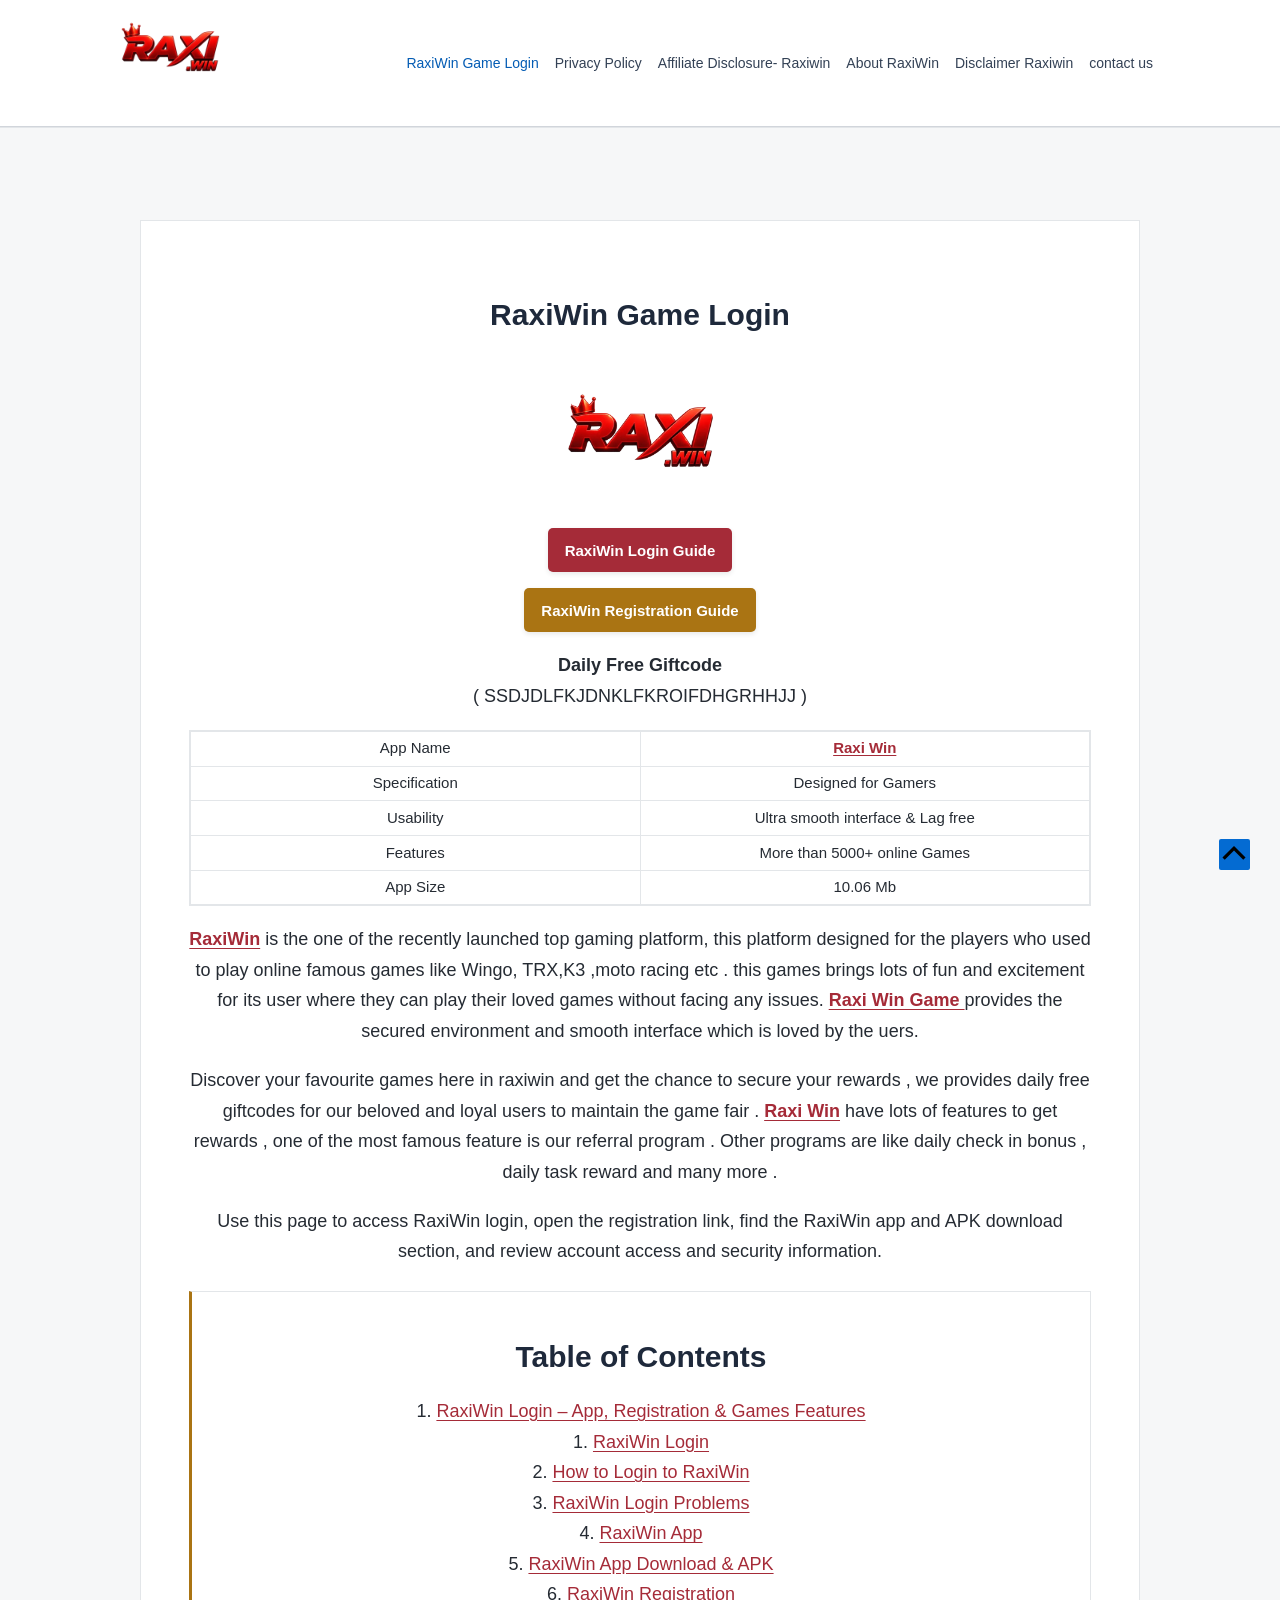
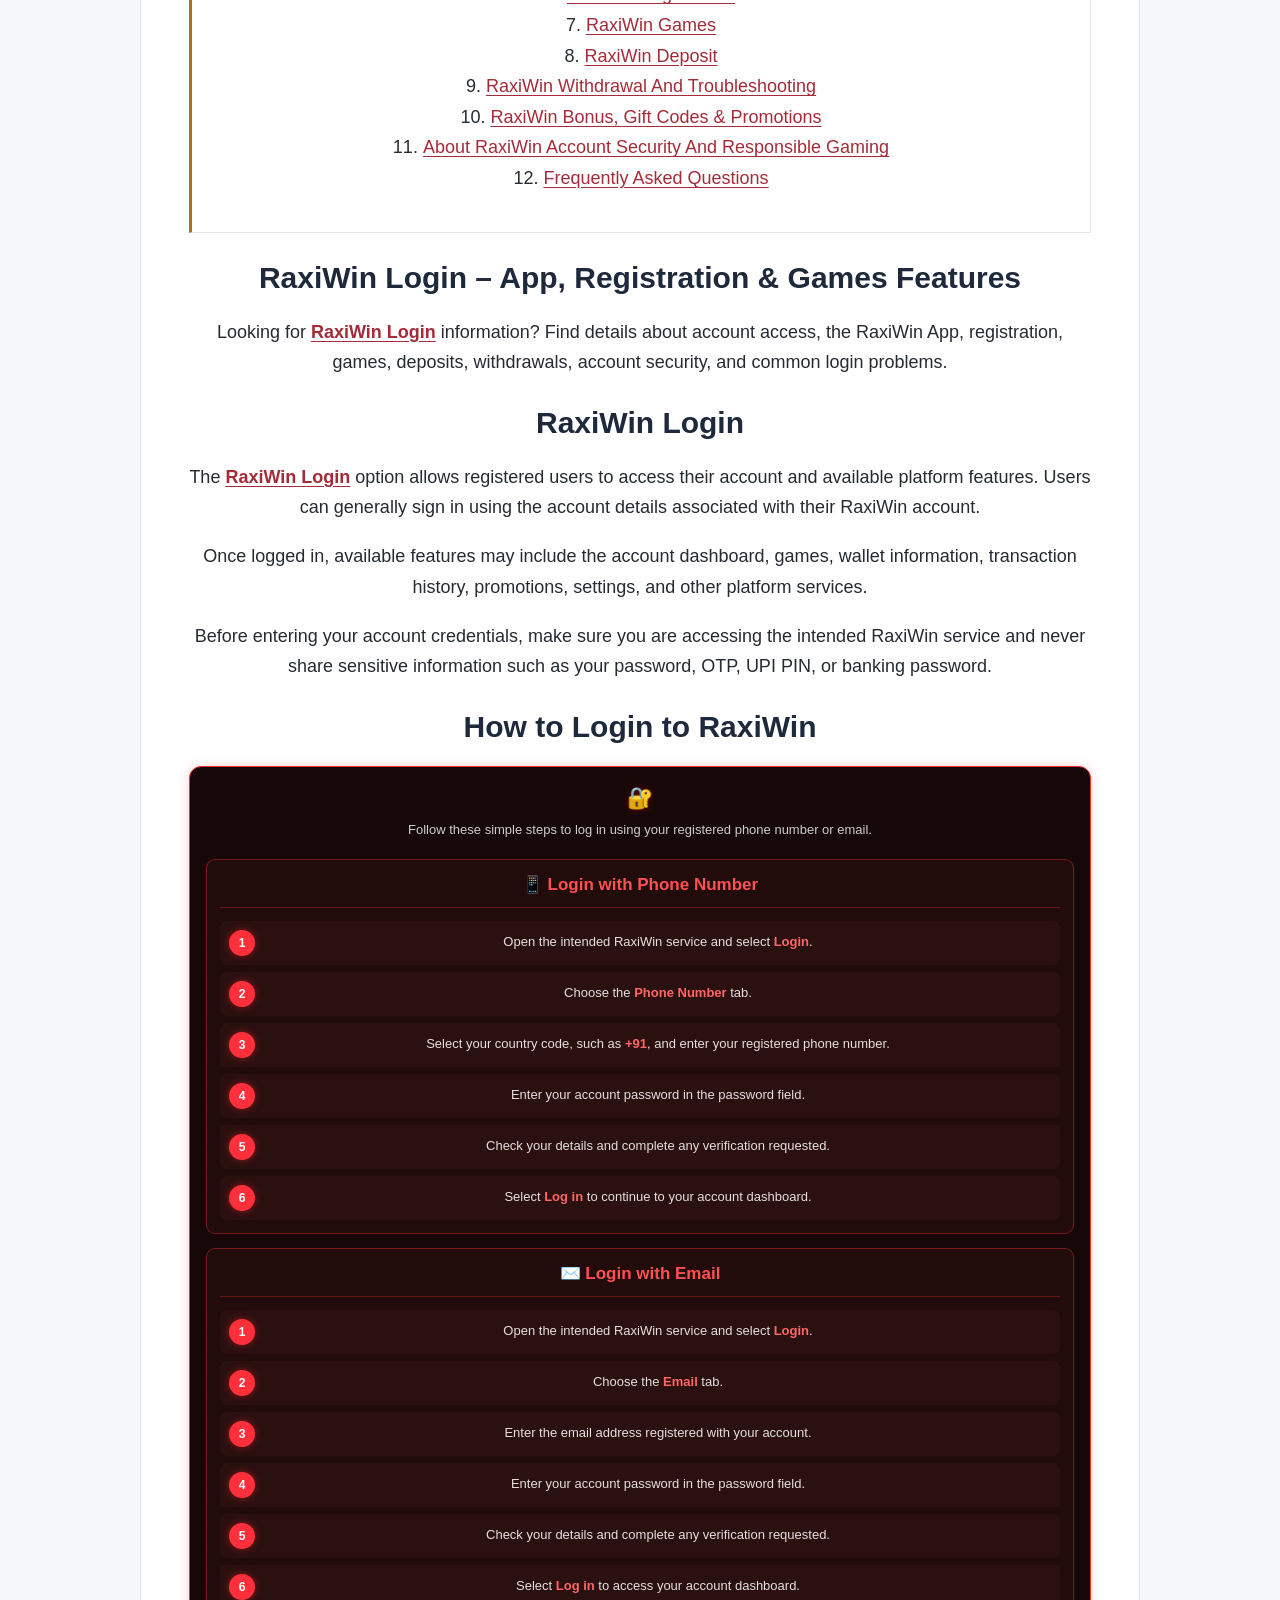
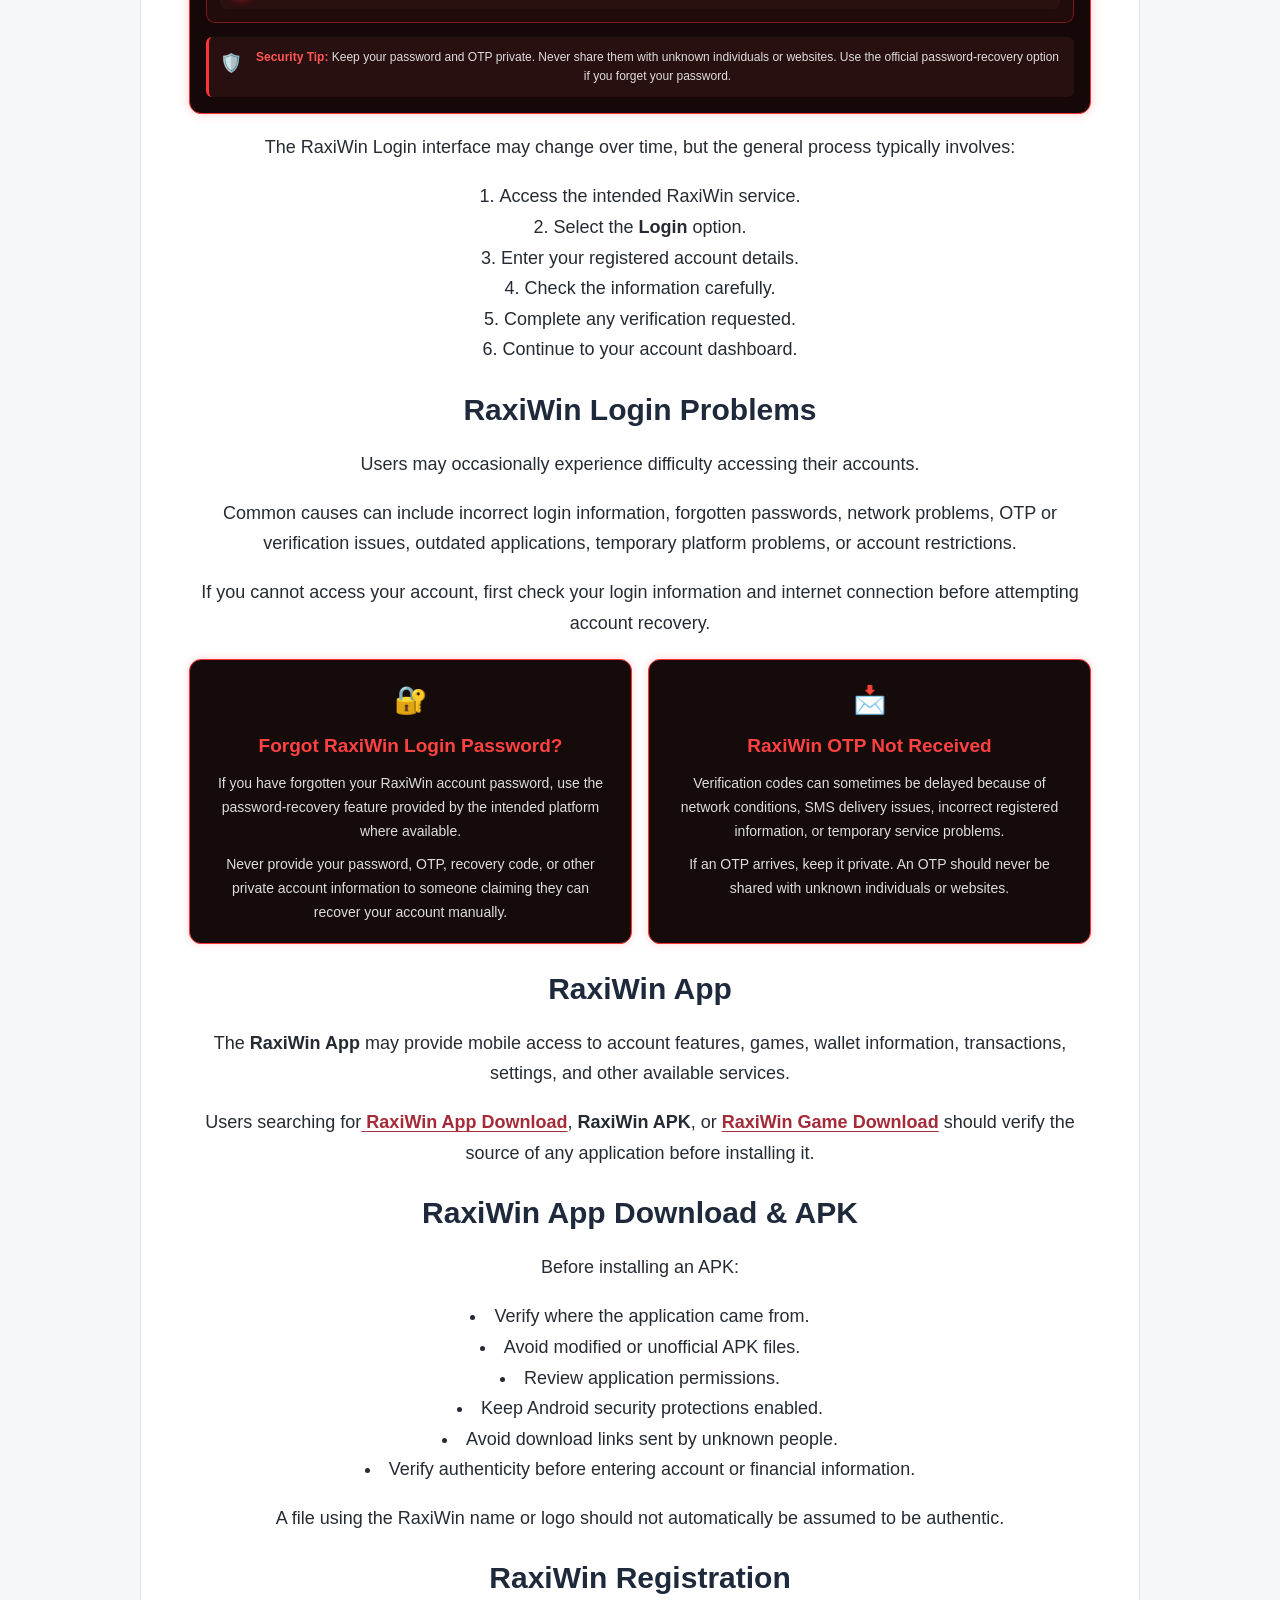
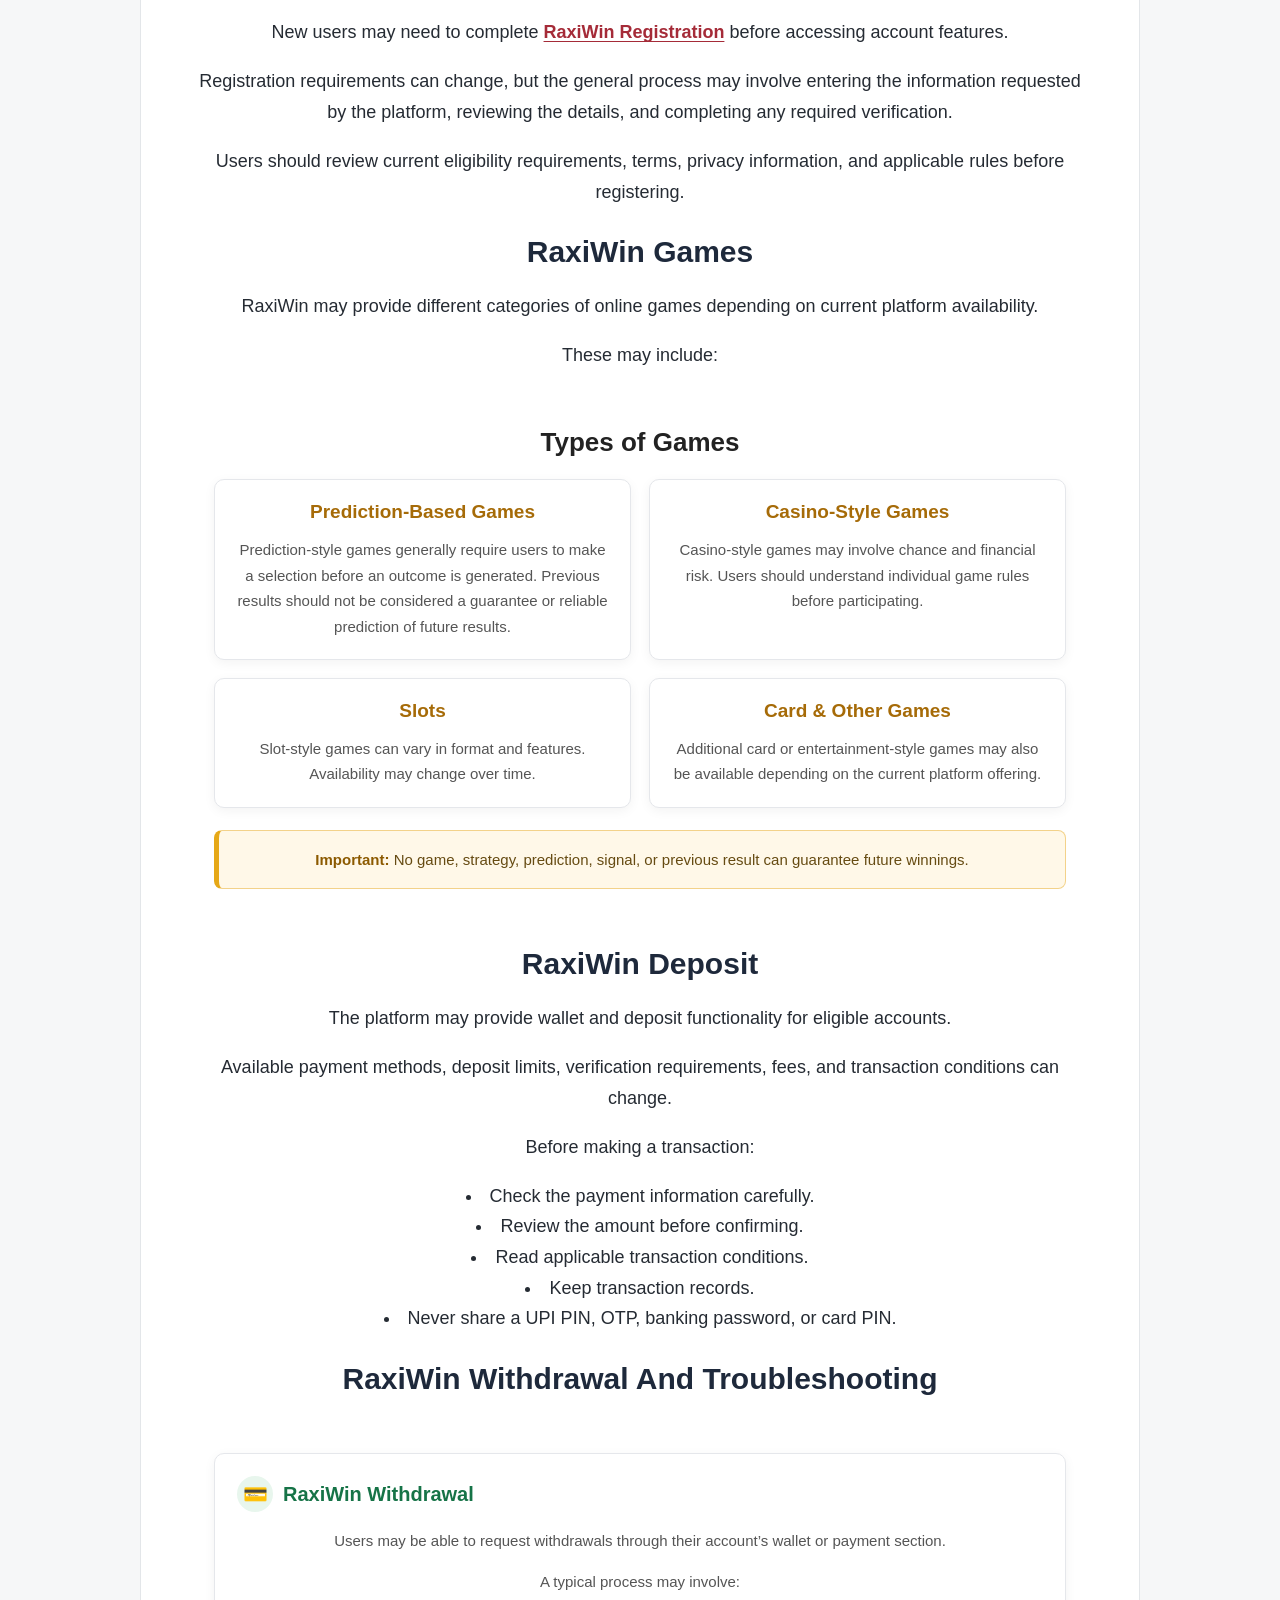
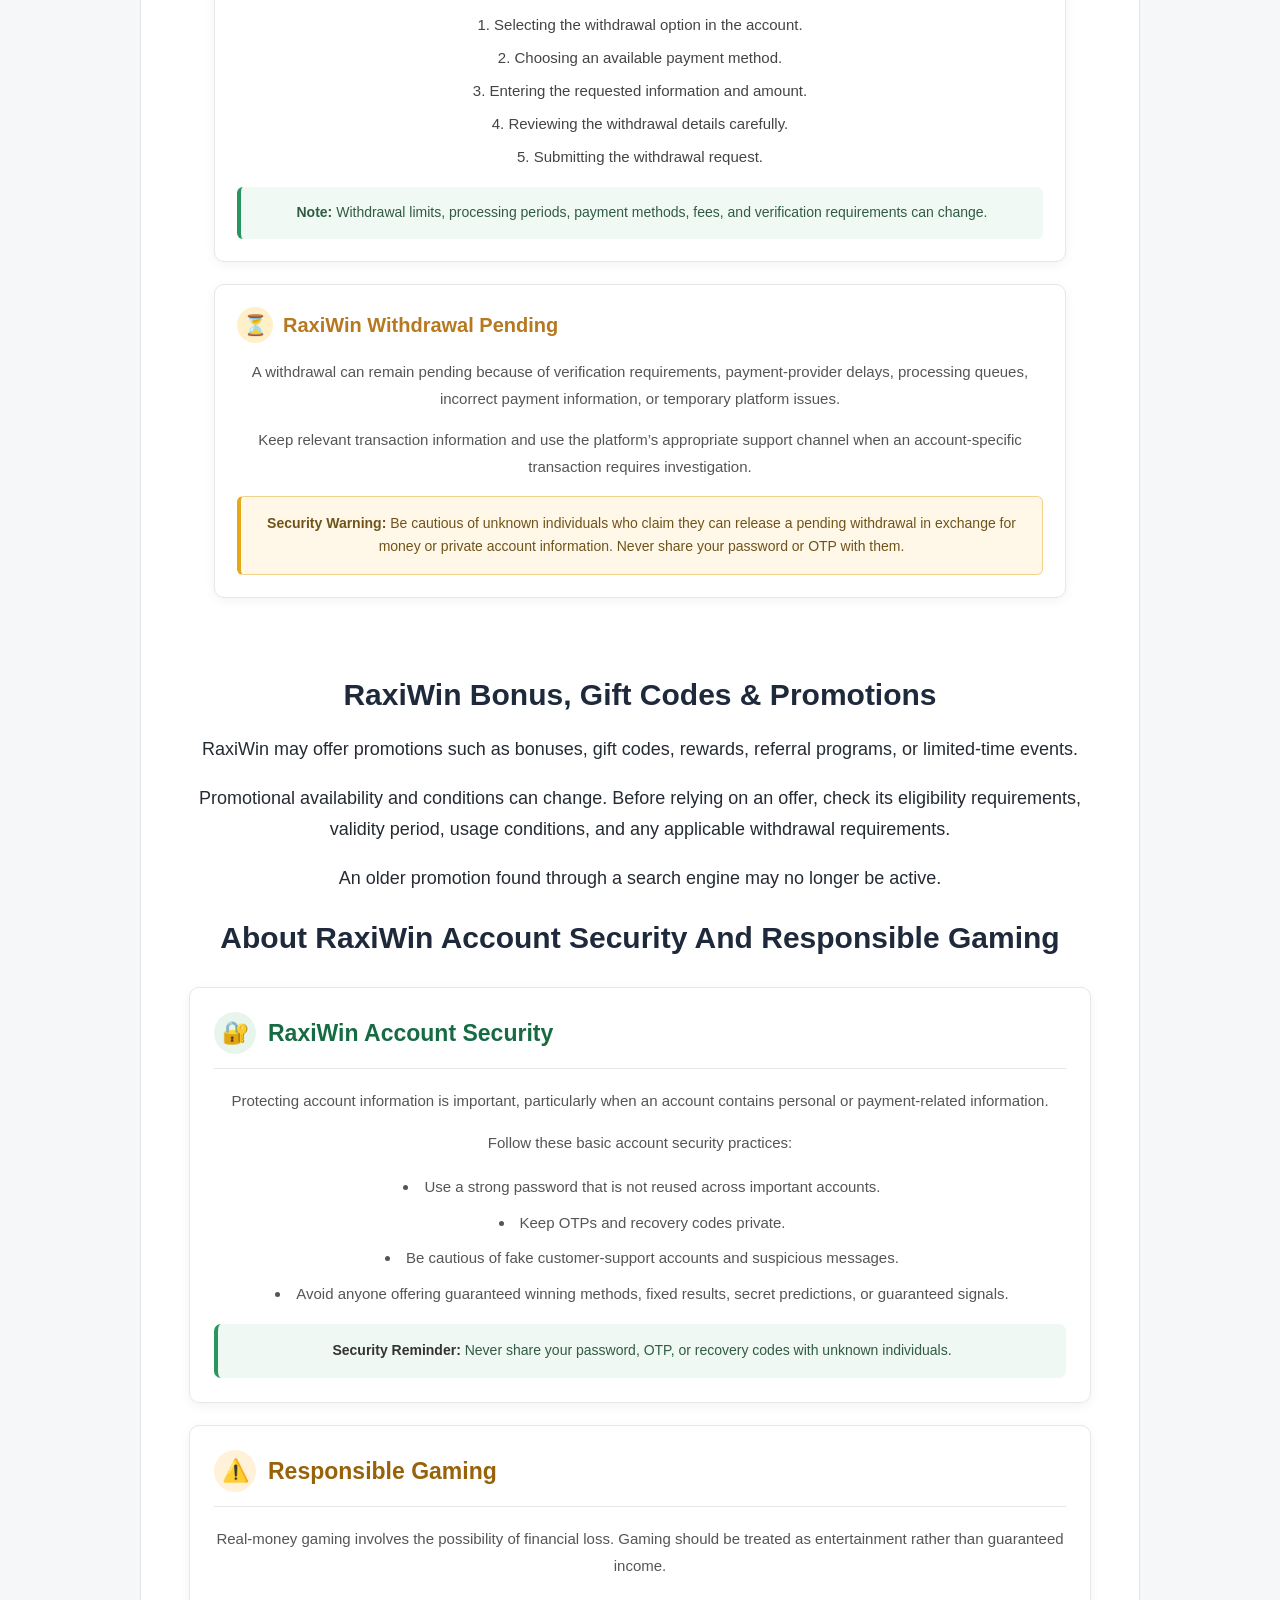
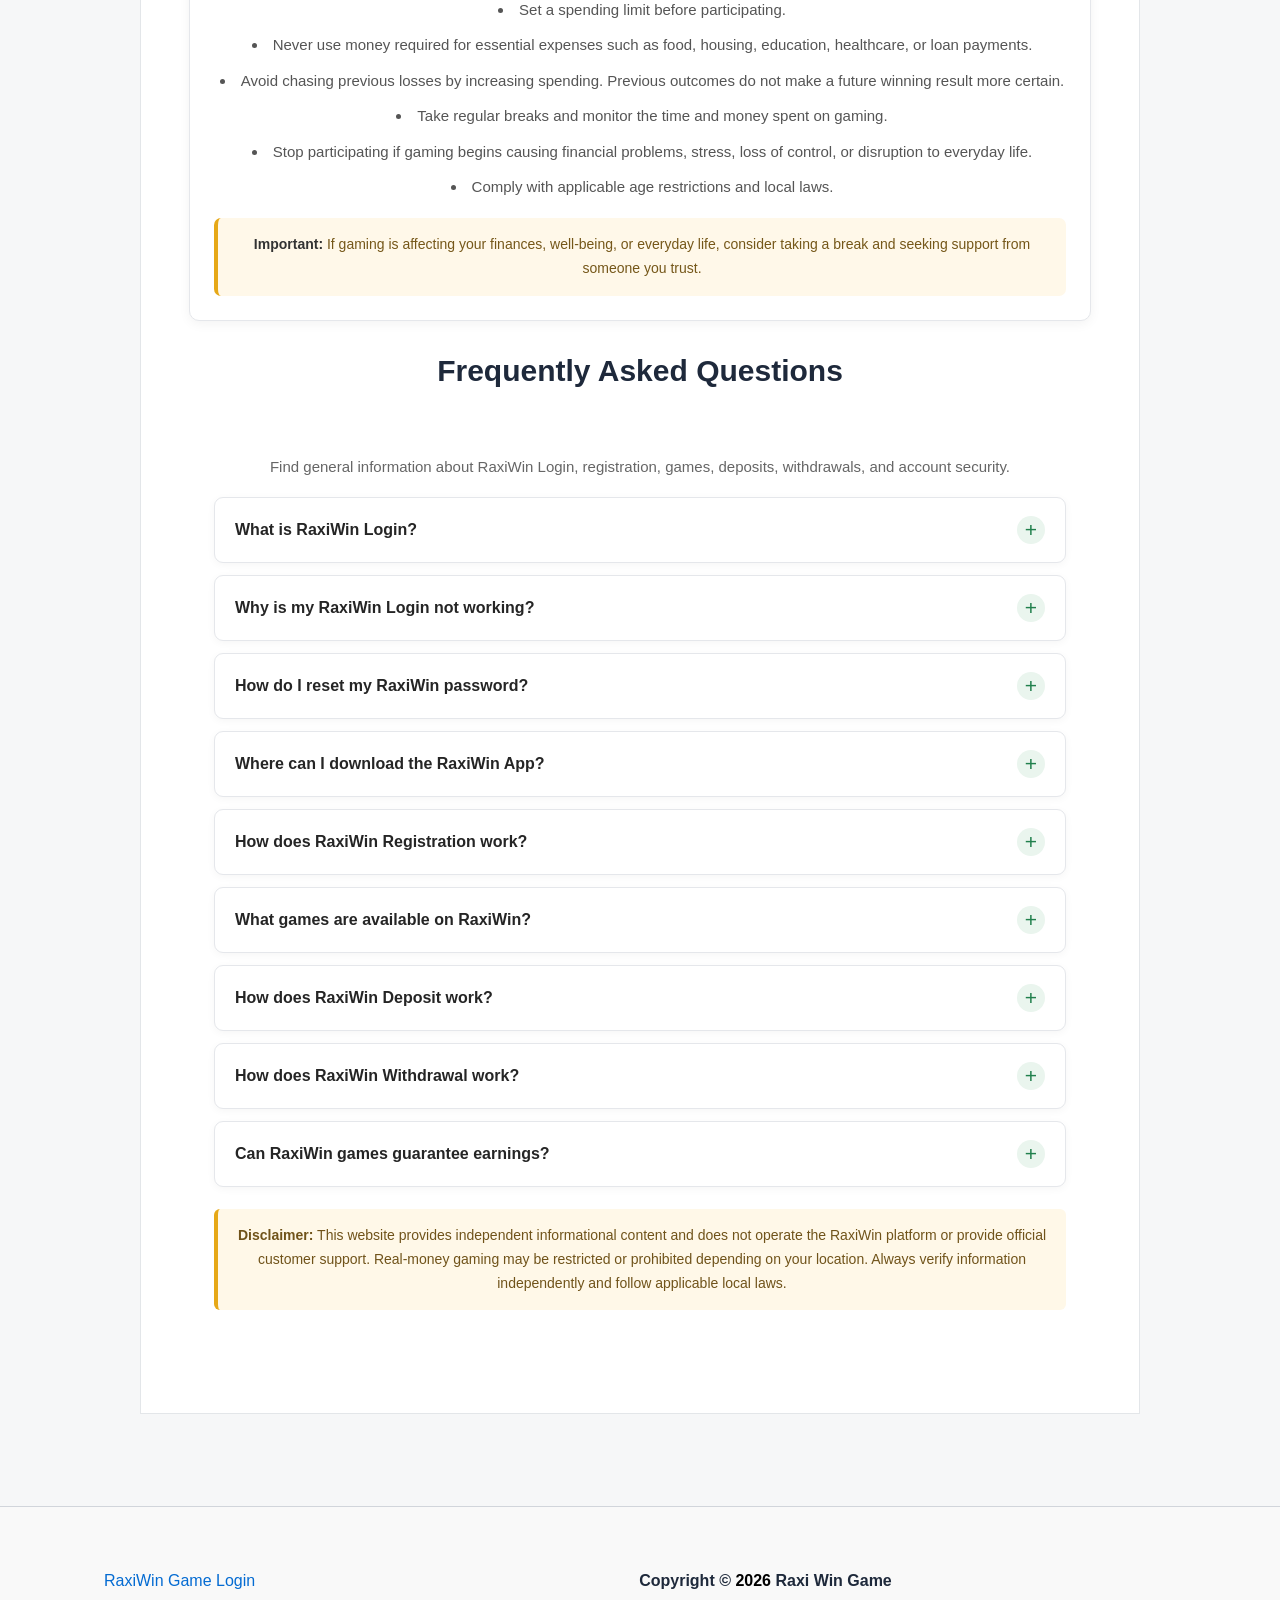
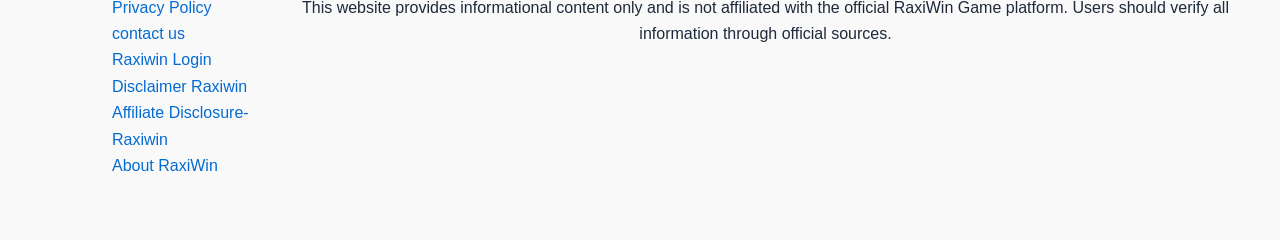
==== commit 36399bee: "Update print statement from 'Hello' to 'Goodbye'" ====
--- a/index.html
+++ b/index.html
@@ -1,6 +1,6 @@
 <!DOCTYPE html>
 <!-- saved from url=(0021)https://www.raxiwingame.online/ -->
-<html lang="en-US" prefix="og: https://ogp.me/ns#"><head><meta http-equiv="Content-Type" content="text/html; charset=UTF-8"><style id="stndz-general-13">.vw-header__ads, .w-ad-box, .w-adsninja-video-player, .w-content--ad, .wAdvert, .w_AdExternal, .w_ad, .waf-ad, .wahAd, .wahAdRight, .waldo-display-unit, .waldo-placeholder, .waldo-placeholder-bottom, .wall-ads-control, .wall-ads-left, .wall-ads-right, .wallAd, .wall_ad, .wcAd, .wcfAdLocation, .weatherad, .web_ads, .well-ad, .werbungAd, .wfb-ad, .wh-advert, .wh_ad, .wh_ad_inner, .wide-ad, .wide-ad-container, .wide-ad-new-layout, .wide-ad-outer, .wide-ads-container, .wide-advert, .wide-footer-ad, .wide-header-ad, .wide-skyscraper-ad, .wideAd, .wideAdTable, .widePageAd, .wide_ad, .wide_adBox_footer, .wide_ad_unit, .wide_ad_unit_top, .wide_ads, .wide_google_ads, .wide_sponsors, .widead, .wideadbox, .widget--ad, .widget-300x250ad, .widget-ad, .widget-ad-image, .widget-ad-script, .widget-ad-sky, .widget-ad-zone, .widget-ad300x250, .widget-adcode, .widget-ads, .widget-adsense, .widget-adv, .widget-advads-ad-widget, .widget-advert-970, .widget-advertisement, .widget-dfp, .widget-sponsor, .widget-sponsor--container, .widget-text-ad, .widgetAD, .widgetAds, .widgetSponsors, .widget_300x250_advertisement, .widget_ad, .widget_ad-widget, .widget_ad125, .widget_ad300, .widget_ad_300, .widget_ad_boxes_widget, .widget_ad_layers_ad_widget, .widget_ad_rotator, .widget_ad_widget, .widget_adace_ads_widget, .widget_admanagerwidget, .widget_adrotate_widgets, .widget_ads, .widget_ads_entries, .widget_ads_widget, .widget_adsblock, .widget_adsensem, .widget_adsensewidget, .widget_adsingle, .widget_adswidget1-quick-adsense, .widget_adswidget2-quick-adsense, .widget_adswidget3-quick-adsense, .widget_adv_location, .widget_advads_ad_widget, .widget_advert, .widget_advert_content, .widget_advert_widget, .widget_advertisement, .widget_advertisements, .widget_advertisment, .widget_advwidget, .widget_alaya_ad, .widget_arvins_ad_randomizer, .widget_awaken_pro_medium_rectangle_ad, .widget_better-ads, .widget_cpxadvert_widgets, .widget_customad_widget, .widget_customadvertising, .widget_dfp, .widget_doubleclick_widget, .widget_epcl_ads_fluid, .widget_evolve_ad_gpt_widget, .widget_html_snippet_ad_widget, .widget_ione-dart-ad, .widget_island_ad, .widget_long_ads_widget, .widget_newspack-ads-widget, .widget_openxwpwidget, .widget_outbrain, .widget_outbrain_widget, .widget_plugrush_widget, .widget_quads_ads_widget, .widget_sej_sidebar_ad, .widget_sidebaradwidget, .widget_singlead, .widget_sponsored_content, .widget_supermag_ad, .widget_supernews_ad, .widget_taboola, .widget_text_adsense, .widget_themoneytizer_widget, .widget_thesun_dfp_ad_widget, .widget_tt_ads_widget, .widget_viral_advertisement, .widget_wp-bannerize-widget, .widget_wp_insert_ad_widget, .widget_wpex_advertisement, .widget_wpstealthads_widget, .widgetads, .wikia-ad, .wio-xbanner, .wordads-ad-wrapper, .wp-ads-target, .wp-block-ad-slot, .wp-block-tpd-block-tpd-ads, .wp125ad, .wp125ad_2, .wp_bannerize, .wp_bannerize_banner_box, .wp_bannerize_container, .wpadcenter-ad-container, .wpadvert, .wpd-advertisement, .wpex-ads-widget, .wppaszone, .wps-player-wrap, .wpvqgr-a-d-s, .wpx-bannerize, .wpx_bannerize, .wpx_bannerize_banner_box, .wrap-ad, .wrap-ads, .wrap_boxad, .wrapad, .wrapper-ad, .wrapper-header-ad-slot, .wrapper_ad, .wrapper_advertisement, .wrapperad, .ww_ads_banner_wrapper, .xeiro-ads, .xmlad, .xpot-horizontal, .yad-sponsored, .yahooad, .yahooads, .ympb_target, .zaf-adhesion-container, .zerg-widget, .zerg-widgets, .zergnet, .zergnet-holder, .zergnet-row, .zergnet-unit, .zergnet-widget, .zergnet-widget-container, .zergnet-widget__header, .zergnet-widget__subtitle, .zergnet__container, .zeus-ad, .zeusAdWrapper, .zeusAd__container, .zmgad-full-width, .zmgad-right-rail, .zone-advertisement, .zone.zone--loaded, .zone.zone--skeletonEnabled, .zoneAds, .zox-post-ad-wrap, .zox-post-bot-ad, .zox-widget-side-ad, .zox_ad_widget, .zox_adv_widget, AD-SLOT, AMP-AD, DFP-AD, [class^="adDisplay-module"], [class^="amp-ad-"], [class^="div-gpt-ad"], [class^="s2nPlayer"], [class^="tile-picker__CitrusBannerContainer-sc-"], [data-ad-cls], [data-ad-manager-id], [data-ad-module], [data-ad-name], [data-ad-width], [data-asg-ins], [data-block-type="ad"], [data-cl-spot-id], [data-css-class="dfp-inarticle"], [data-d-ad-id], [data-desktop-ad-id], [data-dynamic-ads], [data-ez-name], [data-freestar-ad][id], [data-id^="div-gpt-ad"], [data-identity="adhesive-ad"], [data-m-ad-id], [data-mobile-ad-id], [data-rc-widget], [data-revive-zoneid], [data-taboola-options], [data-template-type="nativead"], [data-testid="adBanner-wrapper"], [data-testid="ad_testID"], [data-testid="commercial-label-taboola"], [data-testid="prism-ad-wrapper"], [data-testid^="section-AdRowBillboard"], [data-testid^="taboola-"], [href="//sexcams.plus/"], [href="https://chaturbate.jjgirls.com/"] > img, [href="https://jdrucker.com/gold"] > img, [href="https://snvhost.com/"], [href^="http://clicks.totemcash.com/"], [href^="http://mypillow.com/"] > img, [href^="http://www.mypillow.com/"] > img, [href^="https://a.acebet.com/api/click?"], [href^="https://aads.com/campaigns/"], [href^="https://ad.admitad.com/"], [href^="https://ad1.adfarm1.adition.com/"], [href^="https://affiliate.fastcomet.com/"] > img, [href^="https://antiagingbed.com/discount/"] > img, [href^="https://ap.octopuspop.com/click/"] > img, [href^="https://awbbjmp.com/"], [href^="https://charmingdatings.life/"], [href^="https://clicks.affstrack.com/"] > img, [href^="https://glersakr.com/"], [href^="https://go.mavrtracktor.com/"], [href^="https://go.xlrdr.com"], [href^="https://groorsoa.net/"], [href^="https://ilovemyfreedoms.com/landing-"], [href^="https://istlnkcl.com/"], [href^="https://join.girlsoutwest.com/"], [href^="https://join.playboyplus.com/track/"], [href^="https://join3.bannedsextapes.com"], [href^="https://mylead.global/stl/"] > img, [href^="https://mypatriotsupply.com/"] > img, [href^="https://mypillow.com/"] > img, [href^="https://mystore.com/"] > img, [href^="https://optimizedelite.com/"] > img, [href^="https://rapidgator.net/article/premium/ref/"], [href^="https://rpwmct.com/"], [href^="https://shiftnetwork.infusionsoft.com/go/"] > img, [href^="https://track.aftrk1.com/"], [href^="https://track.fiverr.com/visit/"] > img, [href^="https://turtlebids.irauctions.com/"] img, [href^="https://url.totaladblock.com/"], [href^="https://wct.link/click?"], [href^="https://wsup.ai/"], [href^="https://www.avantlink.com/click.php"] img, [href^="https://www.brighteonstore.com/products/"] img, [href^="https://www.cloudways.com/en/?id"], [href^="https://www.herbanomic.com/"] > img, [href^="https://www.hostg.xyz/"] > img, [href^="https://www.mypillow.com/"] > img, [href^="https://www.profitablegatecpm.com/"], [href^="https://www.restoro.com/"], [href^="https://www.targetingpartner.com/"], [href^="https://zone.gotrackier.com/"], [href^="https://zstacklife.com/"] img, [id^="ad-wrap-"], [id^="ad_sky"], [id^="ad_slider"], [id^="div-gpt-ad"], [id^="section-ad-banner"], [name^="google_ads_iframe"], [onclick*="content.ad/"], a-ad, a[data-oburl^="https://paid.outbrain.com/network/redir?"], a[data-redirect^="https://paid.outbrain.com/network/redir?"], a[href*="&maxads="], a[href*=".adglare.net/"], a[href*=".adsrv.eacdn.com/"], a[href*=".cfm?domain="][href*="&fp="], a[href*=".foxqck.com/"], a[href*=".g2afse.com/"], a[href*=".sadbaguette.com/"], a[href*="//jjgirls.com/sex/Chaturbate"], a[href*="/jump/next.php?r="], a[href^=" https://www.friendlyduck.com/AF_"], a[href^="//go.eabids.com/"], a[href^="//hoodingluster.com/"], a[href^="//s.zlinkd.com/"], a[href^="//startgaming.net/tienda/" i], a[href^="http://adultfriendfinder.com/go/"], a[href^="http://bongacams.com/track?"], a[href^="http://cam4com.go2cloud.org/aff_c?"], a[href^="http://com-1.pro/"], a[href^="http://join.brokestraightboys.com/track/"], a[href^="http://partners.etoro.com/"], a[href^="http://revolvemockerycopper.com/"], a[href^="http://sarcasmadvisor.com/"], a[href^="http://sneakyadministration.com/"], a[href^="http://stickingrepute.com/"], a[href^="http://tc.tradetracker.net/"] > img, a[href^="http://trk.globwo.online/"], a[href^="http://www.adultempire.com/unlimited/promo?"][href*="&partner_id="], a[href^="http://www.friendlyduck.com/AF_"], a[href^="http://www.h4trck.com/"], a[href^="http://www.iyalc.com/"], a[href^="https://123-stream.org/"], a[href^="https://1betandgonow.com/"], a[href^="https://1winpb.com/"], a[href^="https://6-partner.com/"], a[href^="https://Click.ggpickaff.com/"], a[href^="https://a-ads.com/"], a[href^="https://a.adtng.com/"], a[href^="https://a.bestcontentfood.top/"], a[href^="https://a.bestcontentoperation.top/"], a[href^="https://a.bestcontentweb.top/"], a[href^="https://a.candyai.love/"], a[href^="https://a.medfoodhome.com/"], a[href^="https://a.medfoodsafety.com/"], a[href^="https://a2.adform.net/"], a[href^="https://ab.advertiserurl.com/aff/"], a[href^="https://activate-game.com/"], a[href^="https://ad.doubleclick.net/"], a[href^="https://ad.zanox.com/ppc/"] > img, a[href^="https://adclick.g.doubleclick.net/"], a[href^="https://ads.betfair.com/redirect.aspx?"], a[href^="https://ads.leovegas.com/"], a[href^="https://ads.planetwin365affiliate.com/"], a[href^="https://adultfriendfinder.com/go/"], a[href^="https://aj1070.online/"], a[href^="https://ak.psaltauw.net/"], a[href^="https://ausoafab.net/"], a[href^="https://aweptjmp.com/"], a[href^="https://awptjmp.com/"], a[href^="https://banners.livepartners.com/"], a[href^="https://bc.game/"], a[href^="https://believessway.com/"], a[href^="https://best-experience-cool.com/"], a[href^="https://billing.purevpn.com/aff.php"] > img, a[href^="https://black77854.com/"], a[href^="https://bngprm.com/"], a[href^="https://bngpt.com/"], a[href^="https://bodelen.com/"], a[href^="https://bongacams10.com/track?"], a[href^="https://bongacams2.com/track?"], a[href^="https://cam4com.go2cloud.org/"], a[href^="https://camfapr.com/landing/click/"], a[href^="https://chaturbate.com/in/?"], a[href^="https://claring-loccelkin.com/"], a[href^="https://click.Ggpickaff.com/"], a[href^="https://click.candyoffers.com/"], a[href^="https://click.dtiserv2.com/"], a[href^="https://click.hoolig.app/"], a[href^="https://click.linksynergy.com/fs-bin/"] > img, a[href^="https://clickadilla.com/"], a[href^="https://clickins.slixa.com/"], a[href^="https://clicks.pipaffiliates.com/"], a[href^="https://clixtrac.com/"], a[href^="https://combodef.com/"], a[href^="https://ctjdwm.com/"], a[href^="https://ctosrd.com/"], a[href^="https://ctrdwm.com/"], a[href^="https://datewhisper.life/"], a[href^="https://dl-protect.net/"], a[href^="https://engine.phn.doublepimp.com/"], a[href^="https://explore-site.com/"], a[href^="https://fastestvpn.com/lifetime-special-deal?a_aid="], a[href^="https://fc.lc/ref/"], a[href^="https://financeads.net/tc.php?"], a[href^="https://gamingadlt.com/?offer="], a[href^="https://get-link.xyz/"], a[href^="https://get.surfshark.net/aff_c?"][href*="&aff_id="] > img, a[href^="https://getmatchedlocally.com/"], a[href^="https://gml-grp.com/"], a[href^="https://go.admjmp.com"], a[href^="https://go.bbrdbr.com"], a[href^="https://go.bushheel.com/"], a[href^="https://go.cmtaffiliates.com/"], a[href^="https://go.dmzjmp.com"], a[href^="https://go.etoro.com/"] > img, a[href^="https://go.goaserv.com/"], a[href^="https://go.grinsbest.com/"], a[href^="https://go.hpyjmp.com"], a[href^="https://go.hpyrdr.com/"], a[href^="https://go.markets.com/visit/?bta="], a[href^="https://go.mnaspm.com/"], a[href^="https://go.nordvpn.net/aff"] > img, a[href^="https://go.rmhfrtnd.com"], a[href^="https://go.rmishe.com/"], a[href^="https://go.skinstrip.net"][href*="?campaignId="], a[href^="https://go.strpjmp.com/"], a[href^="https://go.tmrjmp.com"], a[href^="https://go.trackitalltheway.com/"], a[href^="https://go.xlirdr.com"], a[href^="https://go.xlivrdr.com"], a[href^="https://go.xlviiirdr.com"], a[href^="https://go.xlviirdr.com"], a[href^="https://go.xlvirdr.com"], a[href^="https://go.xtbaffiliates.com/"], a[href^="https://go.xxxiijmp.com"], a[href^="https://go.xxxijmp.com"], a[href^="https://go.xxxjmp.com"], a[href^="https://go.xxxvjmp.com/"], a[href^="https://golinks.work/"], a[href^="https://helmethomicidal.com/"], a[href^="https://hot-growngames.life/"], a[href^="https://identicaldrench.com/"], a[href^="https://in.rabbtrk.com/"], a[href^="https://iqbroker.com/"][href*="?aff="], a[href^="https://ismlks.com/"], a[href^="https://italarizege.xyz/"], a[href^="https://jaxofuna.com/"], a[href^="https://join.bannedsextapes.com/track/"], a[href^="https://join.dreamsexworld.com/"], a[href^="https://join.sexworld3d.com/track/"], a[href^="https://join.virtuallust3d.com/"], a[href^="https://join.virtualtaboo.com/track/"], a[href^="https://juicyads.in/"], a[href^="https://landing.brazzersnetwork.com/"], a[href^="https://lead1.pl/"], a[href^="https://lijavaxa.com/"], a[href^="https://lnkxt.bannerator.com/"], a[href^="https://loboclick.com/"], a[href^="https://losingoldfry.com/"], a[href^="https://mediaserver.entainpartners.com/renderBanner.do?"], a[href^="https://mmwebhandler.aff-online.com/"], a[href^="https://myclick-2.com/"], a[href^="https://natour.naughtyamerica.com/track/"], a[href^="https://ndt5.net/"], a[href^="https://offhandpump.com/"], a[href^="https://osfultrbriolenai.info/"], a[href^="https://paid.outbrain.com/network/redir?"], a[href^="https://pb-front.com/"], a[href^="https://pb-imc.com/"], a[href^="https://pb-track.com/"], a[href^="https://playnano.online/offerwalls/?ref="], a[href^="https://porntubemate.com/"], a[href^="https://postback1win.com/"], a[href^="https://prf.hn/click/"][href*="/adref:"] > img, a[href^="https://prf.hn/click/"][href*="/camref:"] > img, a[href^="https://prf.hn/click/"][href*="/creativeref:"] > img, a[href^="https://pubads.g.doubleclick.net/"], a[href^="https://quotationfirearmrevision.com/"], a[href^="https://random-affiliate.atimaze.com/"], a[href^="https://rixofa.com/"], a[href^="https://s.cant3am.com/"], a[href^="https://s.eunow4u.com/"], a[href^="https://s.gentlefieldpattern.com/"], a[href^="https://s.happyleafmotion.com/"], a[href^="https://s.ma3ion.com/"], a[href^="https://s.zlink3.com/"], a[href^="https://s.zlink7.com/"], a[href^="https://s.zlinkd.com/"], a[href^="https://s.zlinkn.com/"], a[href^="https://s.zlinkr.com/"], a[href^="https://s.zlinkt.com/"], a[href^="https://serve.awmdelivery.com/"], a[href^="https://service.bv-aff-trx.com/"], a[href^="https://sexynearme.com/"], a[href^="https://slkmis.com/"], a[href^="https://snowdayonline.xyz/"], a[href^="https://stardomcoit.com/"], a[href^="https://static.fleshlight.com/images/banners/"], a[href^="https://stellarcashflow.net/trck/"], a[href^="https://streamate.com/landing/click/"], a[href^="https://svb-analytics.trackerrr.com/"], a[href^="https://syndicate.contentsserved.com/"], a[href^="https://syndication.dynsrvtbg.com/"], a[href^="https://syndication.exoclick.com/"], a[href^="https://t.acam.link/"], a[href^="https://t.adating.link/"], a[href^="https://t.ajrkm1.com/"], a[href^="https://t.ajrkm3.com/"], a[href^="https://t.ajump1.com/"], a[href^="https://t.aslnk.link/"], a[href^="https://tatrck.com/"], a[href^="https://tc.tradetracker.net/"] > img, a[href^="https://tm-offers.gamingadult.com/"], a[href^="https://torguard.net/aff.php"] > img, a[href^="https://tour.mrskin.com/"], a[href^="https://track.1234sd123.com/"], a[href^="https://track.adform.net/"], a[href^="https://track.afcpatrk.com/"], a[href^="https://track.aftrk3.com/"], a[href^="https://track.aftrk5.com/"], a[href^="https://track.totalav.com/"], a[href^="https://track.ultravpn.com/"], a[href^="https://track.wg-aff.com"], a[href^="https://tracker.loropartners.com/"], a[href^="https://tracking.avapartner.com/"], a[href^="https://traffdaq.com/"], a[href^="https://trk.nfl-online-streams.club/"], a[href^="https://trk.softonixs.xyz/"], a[href^="https://twinrdsrv.com/"], a[href^="https://twinrdsyte.com/"], a[href^="https://upsups.click/"], a[href^="https://voluum.prom-xcams.com/"], a[href^="https://wittered-mainging.com/"], a[href^="https://wmctjd.com/"], a[href^="https://wolf-327b.com/"], a[href^="https://www.adskeeper.com"], a[href^="https://www.adultempire.com/"][href*="?partner_id="], a[href^="https://www.adxsrve.com/"], a[href^="https://www.bang.com/?aff="], a[href^="https://www.bet365.com/"][href*="affiliate="], a[href^="https://www.brazzersnetwork.com/landing/"], a[href^="https://www.dating-finder.com/?ai_d="], a[href^="https://www.dating-finder.com/signup/?ai_d="], a[href^="https://www.dql2clk.com/"], a[href^="https://www.effectiveratecpm.com/"], a[href^="https://www.financeads.net/tc.php?"], a[href^="https://www.friendlyduck.com/AF_"], a[href^="https://www.geekbuying.com/dynamic-ads/"], a[href^="https://www.get-express-vpn.com/offer/"], a[href^="https://www.goldenfrog.com/vyprvpn?offer_id="][href*="&aff_id="], a[href^="https://www.googleadservices.com/pagead/aclk?"] > img, a[href^="https://www.highcpmrevenuenetwork.com/"], a[href^="https://www.highperformancecpmgate.com/"], a[href^="https://www.infowarsstore.com/"] > img, a[href^="https://www.liquidfire.mobi/"], a[href^="https://www.mrskin.com/account/"], a[href^="https://www.mrskin.com/tour"], a[href^="https://www.nutaku.net/signup/landing/"], a[href^="https://www.onlineusershielder.com/"], a[href^="https://www.privateinternetaccess.com/"] > img, a[href^="https://www.purevpn.com/"][href*="&utm_source=aff-"], a[href^="https://www.sheetmusicplus.com/"][href*="?aff_id="], a[href^="https://www.toprevenuegate.com/"], a[href^="https://www8.smartadserver.com/"], a[href^="https://zirdough.net/"], a[onclick^="window.location.replace('https://random-affiliate.atimaze.com/"], a[onmousedown^="this.href='https://paid.outbrain.com/network/redir?"], a[onmousedown^="this.href='https://paid.outbrain.com/network/redir?"] + .ob_source, a[style="width:100%;height:100%;z-index:10000000000000000;position:absolute;top:0;left:0;"], ad-shield-ads, ad-slot, amp-ad, amp-ad-custom, amp-connatix-player, amp-embed[type="taboola"], amp-fx-flying-carpet, app-ad, app-advertisement, app-large-ad, aside[aria-label="retailmedia.complimentarySponsored"], aside[id^="adrotate_widgets-"], atf-ad-slot, bottomadblock, broadstreet-zone-container, citrus-ad-wrapper, display-ad-component, display-ads, div[aria-label="Ads"], div[class$="-adlabel"], div[class^="Adstyled__AdWrapper-"], div[data-ad-placeholder], div[data-ad-region], div[data-ad-targeting], div[data-ad-wrapper], div[data-adname], div[data-adunit-path], div[data-adunit], div[data-adzone], div[data-alias="300x250 Ad 1"], div[data-alias="300x250 Ad 2"], div[data-contentexchange-widget], div[data-dfp-id], div[data-id-advertdfpconf], div[id*="MarketGid"], div[id*="ScriptRoot"], div[id^="ad-div-"], div[id^="ad-position-"], div[id^="ad_position_"], div[id^="adngin-"], div[id^="adrotate_widgets-"], div[id^="adspot-"], div[id^="apn_native_ad_slot_"], div[id^="crt-"][style], div[id^="dfp-ad-"], div[id^="div-ads-"], div[id^="div-gpt-"], div[id^="ezoic-pub-ad-"], div[id^="google_dfp_"], div[id^="gpt_ad_"], div[id^="lazyad-"], div[id^="mrec-leaderboard-"], div[id^="optidigital-adslot"], div[id^="rc-widget-"], div[id^="st"][style^="z-index: 999999999;"], div[id^="sticky_ad_"], div[id^="taboola-stream-"], div[id^="vuukle-ad-"], div[id^="zergnet-widget"], div[ow-ad-unit-wrapper], gpt-ad, guj-ad, head ~ div[style*="z-index"], hl-adsense, iframe[scrolling="no"][sandbox*="allow-popups allow-modals"][style^="width: 100%; height: 100%; border: none;"], img[src^="https://images.purevpnaffiliates.com"], img[src^="https://s-img.adskeeper.com/"], in-page-message[doskip], ins.adsbygoogle[data-ad-client], ins.adsbygoogle[data-ad-slot], ps-connatix-module, span[data-ez-ph-id], span[id^="ezoic-pub-ad-placeholder-"], topadblock, zeus-ad {display:none !important; visibility:hidden !important; opacity:0 !important;position:absolute !important; width:0px !important; height:0px !important;}</style><style id="stndz-general-12">.scroll-track-ad, .scrolling-ads, .sda_adbox, .sdc-advert__top-1, .se-ligatus, .search-ad, .search-advertisement, .search-result-list-item--sidebar-ad, .search-result-list-item--topad, .search-results-ad, .search-sponsor, .search-sponsored, .searchAd, .searchAdTop, .searchAds, .searchad, .searchads, .secondary-ad-widget, .secondary-advertisment, .secondary_ad, .section-ad, .section-ad-unit, .section-ad-wrapper, .section-ad2, .section-ads, .section-adtag, .section-adv, .section-advertisement, .section-sponsor, .section-subheader > .section-hotel-prices-header, .section-widget-ad, .section_ad, .section_ad_left, .section_ads, .send-to-news, .seoAdWrapper, .servedAdlabel, .serviceAd, .sf_ad_box, .sg-adblock, .sgAd, .sh-section-ad, .shadvertisment, .sheknows-infuse-ad, .shift-ad, .shopee-search-user-brief, .shortadvertisement, .show-desk-ad, .show-sticky-ad, .showAd, .showAdContainer, .showads, .showcaseAd, .showcasead, .shr-ads-container, .sics-component__outbrain, .sidbaread, .side-ad, .side-ad-300, .side-ad-blocks, .side-ad-container, .side-ad-inner, .side-ad-top, .side-ads, .side-ads-block, .side-ads-wide, .side-adv-block, .side-adv-text, .side-advert, .side-advertising, .side-adverts, .side-bar-ad, .sideAd, .sideAdLeft, .sideAdWide, .sideBarAd, .sideBlockAd, .sideBoxAd, .side__ad, .side__ad-box, .side_ad, .side_ad2, .side_ad_top, .side_add_wrap, .side_ads, .side_adsense, .side_adv, .side_col_ad_wrap, .sidead, .sideadmid, .sideads, .sideads_l, .sideadsbox, .sideadtable, .sideadvert, .sideadverts, .sidebar-ad-area, .sidebar-ad-b, .sidebar-ad-box, .sidebar-ad-c, .sidebar-ad-component, .sidebar-ad-cont, .sidebar-ad-container, .sidebar-ad-div, .sidebar-ad-label, .sidebar-ad-rect, .sidebar-ad-slot, .sidebar-ad-top, .sidebar-ad-wrapper, .sidebar-ad:not(.adsbygoogle), .sidebar-adbox, .sidebar-ads, .sidebar-ads-block, .sidebar-ads-wrap, .sidebar-adsdiv, .sidebar-adv-container, .sidebar-advert, .sidebar-advertisement, .sidebar-advertisment, .sidebar-adverts, .sidebar-adverts-header, .sidebar-banner-ad, .sidebar-below-ad-unit, .sidebar-big-ad, .sidebar-big-box-ad, .sidebar-bottom-ad, .sidebar-box-ad, .sidebar-box-ads, .sidebar-content-ad, .sidebar-header-ads, .sidebar-outbrain, .sidebar-skyscraper-ad, .sidebar-sponsored, .sidebar-sponsors, .sidebar-square-ad, .sidebar-sticky--ad, .sidebar-text-ad, .sidebar-top-ad, .sidebar-tower-ad, .sidebar-zergnet, .sidebarAD, .sidebarAd, .sidebarAdvert, .sidebar__ad, .sidebar_ad, .sidebar_ad_300, .sidebar_ad_300_250, .sidebar_ad_container, .sidebar_ad_holder, .sidebar_ad_leaderboard, .sidebar_ad_module, .sidebar_ads, .sidebar_ads_left, .sidebar_ads_right, .sidebar_ads_title, .sidebar_adsense, .sidebar_advert, .sidebar_advertising, .sidebar_box_ad, .sidebar_right_ad, .sidebar_skyscraper_ad, .sidebar_sponsors, .sidebarad, .sidebarad_bottom, .sidebaradbox, .sidebaradcontent, .sidebarads, .sidebaradsense, .sidebarbox__advertising, .sidebarboxad, .sidebox-ad, .sidebox_ad, .sideright_ads, .sideskyad, .signad, .simple-ad-placeholder, .simple_ads_manager_widget, .simple_adsense_widget, .simplead-container, .simpleads-item, .single-ad, .single-ad-anchor, .single-ad-wrap, .single-ads, .single-ads-section, .single-bottom-ads, .single-mpu, .single-post-ad, .single-post-ads, .single-post-bottom-ads, .single-top-ad, .singleAd, .singleAdBox, .singleAdsContainer, .singlePostAd, .single__outbrain, .single_ad, .single_ad_300x250, .single_advert, .single_bottom_ad, .single_top_ad, .singlead, .singleads, .singleadstopcstm2, .singlepageleftad, .singlepostad, .singlepostadsense, .singpagead, .sister-ads, .site-ad-block, .site-ads, .site-bottom-ad-slot, .site-head-ads, .site-header-ad, .site-header__ads, .site-top-ad, .siteWideAd, .site_ad, .site_ad--gray, .site_ad--label, .site_ads, .site_sponsers, .sitesponsor, .skinAd, .sky-ad, .sky-ad1, .skyAd, .skyAdd, .skyAdvert, .skyAdvert2, .sky_ad, .sky_ad_top, .skyad, .skyscraper-ad, .skyscraper-ad-1, .skyscraper-ad-container, .skyscraper.ad, .skyscraperAd, .skyscraper_ad, .skyscrapper-ads-container, .slate-ad, .slide-ad, .slideAd, .slide_ad, .slidead, .slider-ads, .slider-item-ad, .sliderad, .slideshow-ad, .slideshow-ad-container, .slideshow-ad-wrapper, .slideshow-ads, .slideshowAd, .slideshowadvert, .slottaboola, .sm-ad, .sm-admgnr-unit, .sm-ads, .sm-advertisement, .sm-widget-ad-holder, .sm_ad, .small-ad, .small-ad-header, .small-ad-long, .small-ads, .smallAd, .smallAdContainer, .smallAds, .smallAdvertisments, .small_ad, .small_ad_bg, .small_ads, .smallad, .smalladblock, .smallads, .smalladscontainer, .smallsponsorad, .smart-ad, .smartAd, .smartad, .smn-new-gpt-ad, .snippet-ad, .speakol-widget, .spinAdvert, .splashy-ad-container, .spon_link, .sponadbox, .sponlinkbox, .spons-link, .spons-wrap, .sponsBox, .sponsLinks, .sponsWrap, .sponsbox, .sponser-link, .sponserLink, .sponslink, .sponsor-ads, .sponsor-area, .sponsor-block, .sponsor-bottom, .sponsor-box, .sponsor-btns, .sponsor-inner, .sponsor-left, .sponsor-link, .sponsor-links, .sponsor-popup, .sponsor-post, .sponsor-right, .sponsor-spot, .sponsor-text, .sponsor-text-container, .sponsor-wrap, .sponsorAd, .sponsorArea, .sponsorBlock, .sponsorBottom, .sponsorBox, .sponsorFooter, .sponsorFooter-container, .sponsorLabel, .sponsorLink, .sponsorLinks, .sponsorPanel, .sponsorPost, .sponsorPostWrap, .sponsorStrip, .sponsorText, .sponsorTitle, .sponsorTxt, .sponsor_ad, .sponsor_ad1, .sponsor_ad2, .sponsor_ad_area, .sponsor_ad_section, .sponsor_area, .sponsor_bar, .sponsor_block, .sponsor_columns, .sponsor_div, .sponsor_footer, .sponsor_image, .sponsor_label, .sponsor_line, .sponsor_links, .sponsor_placement, .sponsor_popup, .sponsor_post, .sponsor_units, .sponsorad, .sponsoradlabel, .sponsorads, .sponsoradtitle, .sponsored-ad, .sponsored-ad-container, .sponsored-ad-label, .sponsored-add, .sponsored-ads, .sponsored-article-item, .sponsored-article-widget, .sponsored-block, .sponsored-buttons, .sponsored-card.recirc-feed, .sponsored-container, .sponsored-container-bottom, .sponsored-default, .sponsored-display-ad, .sponsored-header, .sponsored-link, .sponsored-links, .sponsored-post, .sponsored-post-container, .sponsored-result, .sponsored-results, .sponsored-right, .sponsored-slot, .sponsored-tag, .sponsored-text, .sponsored-top, .sponsored-widget, .sponsoredAd, .sponsoredAds, .sponsoredBanners, .sponsoredBar, .sponsoredBottom, .sponsoredBox, .sponsoredContent, .sponsoredEntry, .sponsoredFeature, .sponsoredInfo, .sponsoredInner, .sponsoredItem, .sponsoredLabel, .sponsoredLeft, .sponsoredLink, .sponsoredLinks, .sponsoredLinks2, .sponsoredLinksBox, .sponsoredListing, .sponsoredProduct, .sponsoredResults, .sponsoredSearch, .sponsoredTop, .sponsored_ad, .sponsored_ads, .sponsored_bar_text, .sponsored_box, .sponsored_by, .sponsored_link, .sponsored_links, .sponsored_links2, .sponsored_links_box, .sponsored_links_container, .sponsored_links_section, .sponsored_post, .sponsored_result, .sponsored_results, .sponsored_sidepanel, .sponsored_ss, .sponsored_text, .sponsored_title, .sponsored_well, .sponsoredby, .sponsoredlink, .sponsoredlinks, .sponsoredresults, .sponsorheader, .sponsoringbanner, .sponsorlink, .sponsorlink2, .sponsormsg, .sponsors-advertisment, .sponsors-box, .sponsors-footer, .sponsors-module, .sponsors-widget, .sponsorsBanners, .sponsors_links, .sponsors_spacer, .sponsorsbanner, .sponsorsbig, .sponsorship-box, .sponsorship-container, .sponsorship-leaderboard, .sponsorship_ad, .sponsorwrapper, .sponstop, .spot-ad, .spotim-amp-list-ad, .spotlight-ad, .spotlightAd, .spt-footer-ad, .sq_ad, .sqrd-ad-manager, .square-ad, .square-ad-1, .square-ad-container, .square-ad-pane, .square-ads, .square-advt, .square-adwrap, .square-sidebar-ad, .square-sponsorship, .squareAd, .squareAdWrap, .squareAdd, .squareAds, .square_ad, .squaread, .squareads, .squared_ad, .sr-adsense, .sr-advert, .sraAdvert, .srp-sidebar-ads, .ssp-advert, .standalonead, .standard-ad-container, .standard_ad_slot, .static-ad, .staticAd, .static_mpu_wrap, .staticad, .sterra-ad, .stick-ad-container, .stickad, .sticky-ad, .sticky-ad-bottom, .sticky-ad-container, .sticky-ad-footer, .sticky-ad-header, .sticky-ad-wrapper, .sticky-ads, .sticky-ads-container, .sticky-ads-content, .sticky-adsense, .sticky-advert-widget, .sticky-bottom-ad, .sticky-footer-ad, .sticky-footer-ad-container, .sticky-navbar-ad-container, .sticky-rail-ad-container, .sticky-side-ad, .sticky-sidebar-ad, .sticky-top-ad-wrap, .stickyAd, .stickyAdWrapper, .stickyAdsGroup, .stickyContainerMpu, .stickyRailAd, .sticky_ad_sidebar, .sticky_ad_wrapper, .sticky_ads, .stickyad, .stickyads, .stickyadv, .stm-ad-player, .stock_ad, .store-ads, .story-ad, .story-ad-container, .story-ad-right, .story-inline-advert, .storyAd, .storyAdvert, .storyad, .storyad300, .stoybday-ad, .str-top-ad, .strack_bnr, .strack_cli, .strawberry-ads, .stream-ad, .streamAd, .strip-ad, .stripad, .style_k8mr7b-o_O-style_uhlm2, .style_medTopAdsWrapper__rd6bz, .sub-ad, .subAdBannerArea, .subAdBannerHeader, .subNavAd, .subad, .subheader_adsense, .submenu_ad, .subnav-ad-layout, .subnav-ad-wrapper, .subscribeAd, .subscriber-ad, .subscribox-ad, .sudoku-ad, .sugarad, .super-ad, .superbanner-adcontent, .tabAd, .tabAds, .tab_ad, .tab_ad_area, .table-ad, .tableAd1, .tablet-ad, .taboola, .taboola-above-article, .taboola-above-article-thumbnails, .taboola-ad, .taboola-banner, .taboola-block, .taboola-bottom-adunit, .taboola-container, .taboola-frame, .taboola-general, .taboola-in-plug-wrap, .taboola-inbetweener, .taboola-item, .taboola-like-block, .taboola-module, .taboola-placeholder, .taboola-recommends, .taboola-sidebar, .taboola-sidebar-container, .taboola-skip-wrapper, .taboola-thumbnails-container, .taboola-vertical, .taboola-widget, .taboola-wrapper, .taboolaArticle, .taboolaDiv, .taboolaHeight, .taboola__container, .taboola_blk, .taboola_body_ad, .taboola_container, .taboola_lhs, .taboola_module, .taboolaads, .taboolaloader, .tadm_ad_unit, .takeover-ad, .tallAdvert, .tallad, .tappx-ad, .tbboxad, .tc-adbanner, .tc_ad, .tc_ad_unit, .tcf-ad, .td-a-ad, .td-a-rec, .td-ad, .td-ad-m, .td-ad-p, .td-ad-tp, .td-adspot-title, .td-sponsor-title, .tdAdHeader, .td_ad, .td_footer_ads, .teaser-ad, .teaser-advertisement, .teaser-sponsor, .teaserAd, .teaserAdContainer, .teaserAdHeadline, .teaserList-module_nativeAdWrapper__uBhF, .teaser_ad, .templates_ad_placement, .test-adsense, .testAd-holder, .text-ad-sitewide, .text-ad-top, .text-advertisement, .text-panel-ad, .text-sponsor, .textAd3, .textAdBlock, .textAdBox, .textAds, .textLinkAd, .textSponsor, .text_ad_title, .text_ad_website, .text_ads_2, .text_ads_wrapper, .text_adv, .textad, .textadContainer, .textadbox, .textadlink, .textadscontainer, .textadsds, .textadsfoot, .textadtext, .textlinkads, .th-ad, .theAdvert, .theads, .themonic-ad1, .themonic-ad2, .themonic-ad3, .themonic-ad6, .third-party-ad, .thread-ad-align, .thumb-ads, .thumb_ad, .thumbnailad, .thumbs-adv, .thumbs-adv-holder, .tile--ad, .tile-ad, .tile-ad-container, .tile-advert, .tileAdContainer, .tileAdWrap, .tileAds, .tile_AdBanner, .tile_ad, .tile_ad_container, .title-ad, .tl-ad-container, .tmiads, .tnt-ads, .tnt-ads-container, .tnt-dmp-reactive, .toaster-ad, .top-ad, .top-ad-728, .top-ad-970x90, .top-ad-anchor, .top-ad-area, .top-ad-bloc, .top-ad-block, .top-ad-center, .top-ad-container, .top-ad-content, .top-ad-desktop, .top-ad-div, .top-ad-horizontal, .top-ad-inside, .top-ad-module, .top-ad-recirc, .top-ad-right, .top-ad-sidebar, .top-ad-slot, .top-ad-space, .top-ad-sticky, .top-ad-unit, .top-ad-wrap, .top-ad-wrapper, .top-ad-zone, .top-ad1, .top-adbox, .top-ads, .top-ads-amp, .top-ads-block, .top-ads-bottom-bar, .top-ads-container, .top-ads-mobile, .top-ads-wrapper, .top-adsense, .top-adsense-banner, .top-adspace, .top-adv, .top-adv-container, .top-advert, .top-advertisement, .top-banner-468, .top-banner-ad, .top-banner-ad-container, .top-banner-ad-wrapper, .top-banner-add, .top-banner-ads, .top-banner-advert, .top-dfp-wrapper, .top-fixed-ad, .top-half-page-ad, .top-header-ad, .top-horiz-ad, .top-horizontal-ad, .top-item-ad, .top-leaderboard-ad, .top-left-ad, .top-post-ad, .top-post-ads, .top-right-ad, .top-side-advertisement, .top-sidebar-ad, .top-sidebar-adbox, .top-site-ad, .top-sponsored-header, .top-story-ad, .top-wide-ad-container, .topAD, .topAd, .topAd728x90, .topAdBanner, .topAdBar, .topAdBlock, .topAdCenter, .topAdContainer, .topAdLeft, .topAdRight, .topAdSpacer, .topAdWrap, .topAdWrapper, .topAdd, .topAds, .topAdsArticle, .topAdsWrappper, .topAdvBox, .topAdvert, .topAdvertisement, .topAdvertistemt, .topAdverts, .topAlertAds, .topArtAd, .topArticleAds, .topBannerAd, .topBarAd, .topBoxAdvertisement, .topLeaderboardAd, .topRightAd, .top_Ad, .top__ad, .top_ad, .top_ad1, .top_ad_728, .top_ad_728_90, .top_ad_banner, .top_ad_big, .top_ad_disclaimer, .top_ad_div, .top_ad_holder, .top_ad_inner, .top_ad_label, .top_ad_list, .top_ad_long, .top_ad_post, .top_ad_responsive, .top_ad_seperate, .top_ad_short, .top_ad_wrap, .top_ad_wrapper, .top_adbox1, .top_adbox2, .top_adh, .top_ads, .top_ads_container, .top_adsense, .top_adspace, .top_adv, .top_adv_content, .top_advert, .top_advertisement, .top_bar_ad, .top_big_ads, .top_container_ad, .top_corner_ad, .top_head_ads, .top_header_ad, .top_header_ad_inner, .top_right_ad, .top_rightad, .top_side_adv, .top_sponsor, .topad-area, .topad-bar, .topad-bg, .topad1, .topad2, .topadbar, .topadblock, .topadbox, .topadcont, .topadrow, .topads, .topads-spacer, .topadsbx, .topadsection, .topadspace, .topadspot, .topadtara, .topadtxt, .topadvert, .topbannerAd, .topbar-ad-parent, .topbar-ad-unit, .topboardads, .topright_ad, .topside_ad, .topsidebarad, .tout-ad, .tout-ad-embed, .tower-ad, .tower-ad-abs, .tower-ad-b, .tower-ad-wrapper, .tower-ads-container, .towerAd, .towerAdLeft, .towerAds, .tower_ad, .tower_ad_desktop, .tower_ad_disclaimer, .towerad, .tp-ad-label, .tp_ads, .tpd-banner-ad-container, .tpd-banner-desktop, .trb_taboola, .trc-content-sponsored, .trc-first-recommendation, .trc-spotlight-first-recommendation, .trc_excludable, .trc_rbox, .trc_rbox_border_elm, .trc_rbox_div, .trc_related_container, .trc_spotlight_item, .trend-card-advert, .trend-card-advert__title, .tsm-ad, .tt_ads, .tw-adv-slot, .txt_ads, .txtad_area, .txtadbox, .txtadvertise, .type-ad, .u-ads, .u-lazy-ad-wrapper, .udn-ads, .ue-c-ad, .ult_vp_videoPlayerAD, .under-header-ad, .under-player-ad, .under-player-ads, .under_ads, .uniAdBox, .unit-ad, .upper-ad-box, .upper-ad-space, .upper_ad, .upx-ad-placeholder, .us_ad, .vadvert, .van_taboola, .van_vid_carousel, .variable-ad, .variableHeightAd, .vast-blocker, .vce-ad-below-header, .vce-ad-container, .vce-header-ads, .vce_adsense_expand, .vce_adsense_widget, .vce_adsense_wrapper, .vert-ad, .vert-ads, .vertad, .vertical-ad, .vertical-ads, .vertical-adsense, .verticalAd, .verticalAdText, .vertical_ad, .vertical_ads, .verticalad, .vf-ad-comments, .vf-conversation-starter__ad, .vf-promo-gtag, .vf-promo-wrapper, .vf3-conversations-list__promo, .vi-sticky-ad, .video--container--aniview, .video-ad-bottom, .video-ad-container, .video-ad-content, .video-ads, .video-ads-container, .video-ads-grid, .video-ads-wrapper, .video-adv, .video-advert, .video-archive-ad, .video-boxad, .video-inline-ads, .video-page__adv, .video-right-ad, .video-right-ads, .video-side__adv_title, .videoAd-wrapper, .videoAd300, .videoBoxAd, .videoPauseAd, .videoSideAds, .video_ad, .video_ads, .videoad, .videoad-base, .videoad2, .videos-ad, .videos-ad-wrap, .vidible-wrapper, .view-Advertisment, .view-ad, .view-ads, .view-advertisement, .view-advertisements, .view-advertorials, .view-adverts, .view-article-inner-ads, .view-homepage-center-ads, .view-id-Advertisment, .view-id-ads, .view-id-advertisement, .view-image-ads, .view-site-ads, .view_ad, .views-field-field-ad, .visibleAd, .vjs-ad-iframe, .vjs-ad-overlay, .vjs-ima3-ad-container, .vjs-marker-ad, .vjs-overlay.size-300x250, .vl-ad-item, .vl-advertisment, .vl-header-ads, .vlog-ad, .vm-ad-horizontal, .vmag_medium_ad, .voc-ob-wrapper, .vodl-ad__bigsizebanner, .vpnad, .vs-advert-300x250, .vsw-ads, .vswAdContainer, .vuukle-ad-block, .vuukle-ads {display:none !important; visibility:hidden !important; opacity:0 !important;position:absolute !important; width:0px !important; height:0px !important;}</style><style id="stndz-general-11">.m-ad-unit, .m-ad__wrapper, .m-advert, .m-advertisement, .m-advertisement--container, .m-article-taboola, .m-balloon-header--ad, .m-block-ad, .m-content-advert, .m-content-advert-wrap, .m-dfp-ad-text, .m-header-ad, .m-in-content-ad, .m-in-content-ad-row, .m-jac-ad, .m-sponsored, .m1-ads-placeholder, .m1-header-ad, .m_ad, .m_ad1, .m_ad300, .m_banner_ads, .macAd, .macad, .mad_adcontainer, .magAd, .magad, .mai-ad-unit-container, .mai-ad-video, .main-ad, .main-ad-container, .main-ad-gallery, .main-add-sec, .main-ads, .main-advert, .main-advertising, .main-column-ad, .main-footer-ad, .main-header-ad, .main-header__ad-wrapper, .main-right-ads, .mainAd, .mainAdContainer, .mainAds, .mainLeftAd, .mainLinkAd, .mainRightAd, .main_ad, .main_adbox, .main_ads, .main_adv, .mantis-ad, .mantisadd, .manual-ad, .map-ad, .mar-block-ad, .mar-leaderboard--bottom, .margin-advertisement, .margin0-ads, .marginalContentAdvertAddition, .marketing-ad, .marketplace-ad, .marketplaceAd, .marquee-ad, .masonry-tile-ad, .masonry__ad, .master_post_advert, .masthead-ad, .masthead-ads, .mastheadAds, .masthead__ad, .match-ad, .mc-column-Taboola, .mc_floating_ad, .mc_text_ads_box, .md-advertisement, .medRect, .mediaAd, .mediaAdContainer, .medium-rectangle-ad, .medium-top-ad, .mediumRectAdWrapper, .mediumRectagleAd, .mediumRectangleAd, .mediumRectangleAdvert, .medium_ad, .mediumad, .medrec-ad, .medrect-ad, .medrect-ad2, .medrectAd, .medrect_ad, .mega-ad, .member-ads, .menu-ad, .menuAd, .message_ads, .meta-ad, .meta_ad, .metabet-sponsored, .meteored-ads, .mf-adsense-leaderboard, .mf-adsense-rightrail, .mg_box_ads, .mgid-wrapper, .mgid_3x2, .mid-ad-wrapper, .mid-ads, .mid-advert, .mid-article-banner-ad, .mid-outbrain, .mid-post-ad, .mid-section-ad, .midAd, .midAdv-cont, .midAdv-cont2, .midAdvert, .mid_ad, .mid_banner_ad, .midad, .midarticlead, .middle-ad, .middle-ads, .middle-ads728, .middle-footer-ad, .middleAd, .middleAdLeft, .middleAdMid, .middleAdRight, .middleAdWrapper, .middleAds, .middleBannerAd, .middle_AD, .middle_ad, .middle_ad_responsive, .middle_ads, .middlead, .middleadouter, .midpost-ad, .min-height-ad, .min_navi_ad, .mini-ad, .mini-ads, .mini_ads, .miniad, .miniads, .misc-ad, .misc-ad-label, .miscAd, .mj-floating-ad-wrapper, .mks_ads_widget, .mm-ad-sponsored, .mm-ads-adhesive-ad, .mm-ads-gpt-adunit, .mm-ads-leaderboard-header, .mm-ads-leaderboard-spacer, .mm-embed--sendtonews, .mm-widget--sendtonews, .mmads, .mntl-block.article__broad-video, .mntl-gpt-adunit, .mntl-jwplayer-broad.article__broad-video--jw, .mntl-jwplayer-broad.article__broad-video-jw, .mntl-leaderboard-header, .mntl-leaderboard-spacer, .mntl-outbrain, .mntl-sc-block-adslot, .moads-top-banner, .moads-widget, .mob-ad-break-text, .mob-adspace, .mob-hero-banner-ad-wrap, .mob_ads, .mobads, .mobile-ad, .mobile-ad-container, .mobile-ad-negative-space, .mobile-ad-placeholder, .mobile-ad-slider, .mobile-ads, .mobile-fixed-ad, .mobile-instream-ad-holder, .mobile-instream-ad-holder-single, .mobileAd, .mobileAdWrap, .mobileAds, .mobileAppAd, .mobile_ad_banner, .mobile_ad_container, .mobile_featuredad, .mobile_leaderboard_ad, .mobileadbig, .mobileadunit, .mobilesideadverts, .mod-ad, .mod-adblock, .mod-ads, .mod-google-ads, .mod-horizontal-ad, .mod-sponsored-links, .mod-vertical-ad, .mod_ad, .mod_ad_container, .mod_ad_text, .mod_ad_top, .mod_admodule, .mod_ads, .mod_advert, .mod_index_ad, .mod_js_ad, .mod_openads, .mod_r_ad, .mod_r_ad1, .modal-ad, .module--ad, .module-ad, .module-ad-small, .module-ads, .module-advert, .module-advertisement, .module-box-ads, .module-image-ad, .module-rectangleads, .module-sponsored-ads, .module-zerg, .moduleAd, .moduleAdSpot, .moduleAdvert, .moduleAdvertContent, .moduleBannerAd, .module__ad-wide, .module_ad, .module_box_ad, .module_home_ads, .module_single_ads, .modulegad, .moduletable-advert, .moduletable_advertisement, .moduletableadvert, .moduletablesquaread, .moduletabletowerad, .mos-ad, .movable-ad, .movv-ad, .mp-ad, .mpsponsor, .mpu-ad, .mpu-ad-con, .mpu-ad-river, .mpu-ad-top, .mpu-advert, .mpu-c, .mpu-footer, .mpu-fp, .mpu-holder, .mpu-leaderboard, .mpu-left, .mpu-left-bk, .mpu-mediatv, .mpu-right, .mpu-title, .mpu-top-left, .mpu-top-left-banner, .mpu-top-right, .mpu-unit, .mpu-wrap, .mpu-wrapper, .mpuAd, .mpuAdArea, .mpuAdSlot, .mpuAdvert, .mpuArea, .mpuBlock, .mpuBox, .mpuContainer, .mpu_Ad, .mpu_ad, .mpu_advert, .mpu_container, .mpu_holder, .mpu_placeholder, .mpu_side, .mpu_wrapper, .mpuad, .mpuads, .mrec-ads, .mrec-banners, .mrecAds, .mrec_advert, .mrf-adv, .mrf-adv__wrapper, .msg-ad, .msgad, .mt-ad-container, .mt_ad, .mt_ads, .mtop_adfit, .mu-ad-container, .mv_atf_ad_holder, .mvp-ad-label, .mvp-feat1-list-ad, .mvp-flex-ad, .mvp-post-ad-wrap, .mvp-widget-ad, .mvp-widget-feat2-side-ad, .mvp_ad_widget, .mw-ad, .my-ads, .myAds, .myAdsGroup, .my__container__ad, .n1ad-center-300, .narrow_ad_unit, .narrow_ads, .national_ad, .nationalad, .native-ad, .native-ad-article, .native-ad-container, .native-ad-item, .native-ad-mode, .native-ad-slot, .native-adv, .native-advts, .native-leaderboard-ad, .native-sidebar-ad, .native.ad, .nativeAd, .native_ad, .native_ad_inline, .native_ad_wrap, .native_ads, .nativead, .nav-ad, .nav-ad-gpt-container, .nav-ad-plus-leader, .nav-adWrapper, .nav_ad, .navbar-ad-section, .navbar-ads, .navbar-header-ad, .naviad, .ndmadkit, .netPost_ad1, .netPost_ad3, .netads, .netshelter-ad, .newHeaderAd, .new_ad1, .new_ad_left, .new_ad_normal, .new_ad_wrapper_all, .new_ads_unit, .newad, .newad1, .news-ad, .news-ad-square-a, .news-ad-square-box, .news-ads-top, .news-item--ad, .news_ad_box, .news_vibrant_ads_banner, .newsad, .newsblock-ads, .newsfeed_adunit, .newspack-broadstreet-ad, .newspack_global_ad, .newspack_global_ad_new, .nfy-ad, .nfy-ad-teaser, .nfy-ad-tile, .nfy-ad-wrapper, .nfy-cobo-ad, .nfy-col-ad, .ng-ad-banner, .ng-ad-insert, .nm-ad, .nn_mobile_mpu_wrapper, .node-ad, .node_ad_wrapper, .normalAds, .normal_ads, .normalad, .northad, .not-an-ad-header, .note-advertisement, .np-ad, .np-ad-background, .np-ad-border, .np-ads-wrapper, .np-adv-container, .np-advert_apu, .np-advert_apu-double, .np-advert_info, .np-header-ad, .np-header-ads-area, .np-right-ad, .nrAds, .nsAdRow, .nts-video-wrapper, .ntv-ad, .nuffnangad, .nuk-ad-placeholder, .nv-ads-wrapper, .nw-ad, .nw-ad-label, .nw-c-leaderboard-ad, .nw-top-ad, .nw_adv_square, .nx-billboard-ad, .nx-placeholder-ad, .nya-slot[style], .o-ad, .o-ad-banner-top, .o-ad-container, .o-advert, .o-listing__ad, .o-site-header__advert, .oad-ad, .oas-ad, .oas-container, .oas-leaderboard-ads, .oas_ad, .oas_add, .oas_advertisement, .oasad, .oasads, .ob-p.ob-dynamic-rec-container, .ob-smartfeed-wrapper, .ob-widget-header, .ob_ads_header, .ob_container .item-container-obpd, .ob_dual_right > .ob_ads_header ~ .odb_div, .offads, .oi-add-block, .oi-header-ad, .oio-banner-zone, .oio-link-sidebar, .oio-openslots, .oio-zone-position, .oko-adhesion, .on_player_ads, .oneColumnAd, .onet-ad, .online-ad-container, .oovvuu-embed-player, .opd_adsticky, .otd-ad-top, .outBrainWrapper, .outbrain, .outbrain-ad-slot, .outbrain-ad-units, .outbrain-ads, .outbrain-bg, .outbrain-bloc, .outbrain-content, .outbrain-group, .outbrain-module, .outbrain-placeholder, .outbrain-recommended, .outbrain-reserved-space, .outbrain-single-bottom, .outbrain-widget, .outbrain-wrap, .outbrain-wrapper, .outbrain-wrapper-container, .outbrain-wrapper-outer, .outbrainAdHeight, .outbrainWidget, .outbrain__main, .outbrain_container, .outbrain_skybox, .outbrainad, .outbrainbox, .outer-ad-container, .outer-ad-unit-wrapper, .outerAdWrapper, .outerAds, .outer_ad_container, .outside_ad, .outsider-ad, .ov-ad-slot, .overflow-ad, .overlay-ad, .overlay-ad-container, .overlay-ads, .overlay-box-ad, .overlay_ad, .p-ad, .p-ad-block, .p-ad-dfp-banner, .p-ad-dfp-middle-rec, .p-ad-feature-pr, .p-ad-outbreak, .p-ad-rectangle, .p-ad-thumbnail-txt, .p-ads-billboard, .p-ads-rec, .p-post-ad:not(html):not(body), .p75_sidebar_ads, .p_adv, .p_topad, .package_adBox, .padAdvx, .padvertlabel, .page-ad, .page-ads, .page-advert, .page-advertisement, .page-bottom-fixed-ads, .page-box-ad, .page-break-ad, .page-footer-ad, .page-header-ad, .page-header_ad, .page-top-ads, .pageAd, .pageAdSkin, .pageAdSkinUrl, .pageAds, .pageFooterAd, .pageGoogleAd, .pageGoogleAds, .pageHeaderAd, .pageHeaderAds, .pageTopAd, .page__top-ad-wrapper, .page_ad, .pagead, .pagepusheradATF, .pages__ad, .pane-ad-pane, .pane-ads, .pane-sasia-ad, .pane-site-ads, .pane-sponsored-links, .pane_ad_wide, .panel-ad, .panel-adsense, .panel-advert, .panel.ad, .panel_ad, .paneladvert, .par-ad, .par-adv-slot, .parade-ad-container, .parent-ad-desktop, .partial-ad, .partner-ad, .partner-ad-module-wrapper, .partner-ads-list, .partner-loading-shown.partner-label, .partnerAd, .partner_ads, .partnerad_container, .partnersTextLinks, .pauseAdPlacement, .pb-slot-container, .pc-ad, .pcads_widget, .pd-ads-mpu, .pdpads, .penci-ad-box, .penci-ad-image, .penci-ad_box, .penci-adsense-below-slider, .penci-google-adsense, .penci-google-adsense-1, .penci-promo-link, .penci_list_bannner_widget, .pencil-ad, .pencil-ad-container, .pencil-ad-section, .pencil_ad, .perm_ad, .pf_content_ad, .pf_sky_ad, .pf_top_ad, .pg-ad-block, .pg-adnotice, .pg-adtarget, .pgevoke-fp-bodyad2, .pgevoke-story-rightrail-ad1, .pgevoke-story-topads, .pgevoke-topads, .ph-ad, .photo-ad, .photo-ad-pad, .photoAd, .photoad, .phpads_container, .phpbb-ads-center, .pix_adzone, .pizza-x.pizza, .pizza-y.pizza, .placeholder-ad, .placeholder-dfp, .placeholderAd, .plain-ad, .plainAd, .player-ad, .player-ad-overlay, .player-ads, .player-ads2, .player-under-ad, .playerAd, .playerAdv, .player_ad, .player_ad2, .player_ad_box, .playerad, .playerdads, .playwire-article-leaderboard-ad, .plugin-ad, .plugin-ad-container, .pm-ad, .pm-ad-unit, .pm-ad-zone, .pm-ads-banner, .pm-ads-inplayer, .pm-banner-ad, .pmc-adm-boomerang-pub-div, .pmc-contextual-player, .poki-ad-slot, .polar-ad, .polaris-ad--wrapper-desktop, .polarisMarketing, .polaris__ad, .polaris__below-header-ad-wrapper, .pop-out-eplayer-container, .popup-box-ads, .position-ads, .post-ad, .post-ad-title, .post-ad-top, .post-ad-type, .post-ads, .post-ads-top, .post-adsense-bottom, .post-advert, .post-advert-row, .post-advertisement, .post-load-ad, .post-news-ad, .post-sidebar-ad, .post-sponsored, .postAd, .postWideAd, .post_ad, .post_ads, .post_advert, .post_detail_right_advert, .post_sponsored, .postad, .postads, .postbit-ad, .poster_ad, .posts-ad, .pp-ad-container, .pp_ad_code_adtxt, .ppb_ads, .pr_adslot_0, .pr_adslot_1, .preheader_advert, .premium-ad, .premium-ads, .premium-adv, .premium-mpu-container, .premium_PremiumPlacement__2dEp0, .priad, .priad-1, .primary-ad, .primary-ad-widget, .primary-advertisment, .primis-ad, .primis-ad-wrap, .primis-custom, .primis-player, .primis-player-container, .primis-player__container, .primis-video, .primis-video-player, .primis-wrapper, .primis_1, .print-ad-wrapper, .print-adslot, .printAds, .product-ad, .product-ads, .product-inlist-ad, .profile-ad-container, .profile-ads-container, .profile__ad-wrapper, .profile_ad_bottom, .profile_ad_top, .promo-mpu, .promoAd, .promoAds, .promoAdvertising, .promo_ad, .promo_ads, .promoad, .promoboxAd, .promoted-outbrain, .promotionAdContainer, .promotionTextAd, .proper-ad-insert, .proper-ad-unit, .ps-ad, .pt-ad--container, .pt-ad--scroll, .pt_ad03, .pt_col_ad02, .pub_ads, .pubexchange_module, .publication-ad, .publicidad_horizontal, .publicidade, .publisher_ad, .pubtech-adv-slot, .puff-ad, .puff-advertorials, .pull-ad, .pull_top_ad, .pullad, .purchad, .push--ad, .push-ad, .push-adv, .pushDownAd, .pushdown-ad, .pushdownAd, .pwa-ad, .pz-ad-box, .quads-ad-label, .quads-bg-ad, .quads-location, .queue_ad, .queued-ad, .quigo, .quigo-ad, .quigoads, .r-ad, .r-pause-ad-container, .r89-outstream-video, .r_ad, .r_ads, .rail-ad, .rail-ads-1, .rail-article-sponsored, .rail__ad, .rail_ad, .railad, .railadspace, .rc-sponsored, .rcom-freestar-ads-widget, .rec-sponsored, .rec_ad, .rec_article_footer, .rec_article_right, .rec_container__right, .rec_container_footer, .rec_container_right, .rec_title_footer, .recent-ad, .recentAds, .recent_ad_holder, .recipeFeatureAd, .rect-ad, .rect-ad-1, .rectAd300, .rect_ad, .rect_ad_module, .rect_advert, .rectad, .rectadv, .rectangle-ad, .rectangle-ad-container, .rectangle-embed-ad, .rectangleAd, .rectangleAdContainer, .rectangle_ad, .rectanglead, .rectangleads, .reform-top-container, .refreshAds, .region-ad-bottom-leaderboard, .region-ad-pan, .region-ad-right, .region-ad-top, .region-ads, .region-ads-content-top, .region-banner-ad, .region-dfp-ad-footer, .region-dfp-ad-header, .region-header-ad, .region-header-ads, .region-top-ad, .region-top-ad-block, .regular-ads, .regularad, .rekl-left, .rekl-right, .rekl-top, .rekl_left, .rekl_right, .rekl_top, .rekl_top_wrapper, .reklam, .reklam-block, .reklam-kare, .reklam-masthead, .reklam2, .reklam728, .reklama, .reklama-vert, .reklama1, .reklame-wrapper, .reklamka, .related-ad, .related-ads, .relatedAds, .related_ad, .remnant_ad, .remove-ads, .remove-ads-link, .res_ad, .resads-adspot, .responsive-ad, .responsive-ad-header-container, .responsive-ad-outbrain, .responsive-ad-wrapper, .responsive-ads, .responsiveAdsense, .responsive_ad_top, .responsive_ads_468x60, .result-ad, .result-sponsored, .resultAd, .result_ad, .resultad, .results-ads, .revcontent-wrap, .review-ad, .reviews-display-ad, .revive-ad, .rh-ad, .rhads, .rhs-ad, .rhs-ads-panel, .rhs-advert-container, .rhs-mrec-wrapper, .rhs_ad, .rhs_ad_title, .rhs_ads, .rhsad, .rhsadvert, .right-ad, .right-ad-1, .right-ad-2, .right-ad-3, .right-ad-4, .right-ad-5, .right-ad-block, .right-ad-container, .right-ad-holder, .right-ad-wrapper, .right-ad2, .right-ad350px250px, .right-ads, .right-ads2, .right-adsense, .right-adv, .right-advert, .right-advertisement, .right-col-ad, .right-column-ad, .right-column-ads, .right-rail-ad, .right-rail-ad-container, .right-rail-box-ad-container, .right-side-ad, .right-side-ads, .right-sidebar-box-ad, .right-sidebar-box-ads, .right-sponser-ad, .right-top-ad, .right-video-dvertisement, .rightAD, .rightAd, .rightAd1, .rightAd2, .rightAdBlock, .rightAdBox, .rightAdColumn, .rightAdContainer, .rightAds, .rightAdsFix, .rightAdvert, .rightAdverts, .rightBoxAd, .rightBoxMidAds, .rightColAd, .rightColAdBox, .rightColumnAd, .rightColumnAdd, .rightColumnAdsTop, .rightColumnRectAd, .rightHeaderAd, .rightRailAd, .rightRailMiddleAd, .rightSecAds, .rightSideBarAd, .rightSideSponsor, .rightTopAdWrapper, .right_ad, .right_ad_1, .right_ad_2, .right_ad_box, .right_ad_box1, .right_ad_text, .right_ad_top, .right_ad_unit, .right_ad_wrap, .right_ads, .right_ads_column, .right_adsense_box_2, .right_adskin, .right_adv, .right_advert, .right_advertise_cnt, .right_advertisement, .right_block_advert, .right_box_ad, .right_col_ad, .right_column_ads, .right_content_ad, .right_image_ad, .right_long_ad, .right_outside_ads, .right_side_ads, .right_side_box_ad, .right_sponsor_main, .rightad, .rightadHeightBottom, .rightadblock, .rightadd, .rightads, .rightadunit, .rightadv, .rightboxads, .rightcolads, .rightcoladvert, .rightrail-ad-placed, .rightsideAd, .river-item-sponsored, .rj-ads-wrapper, .rm-adslot, .rolloverad, .roof-ad, .root-ad-anchor, .rotating-ad, .rotating-ads, .row-ad, .row-ad-leaderboard, .row-list.banniere, .row-list.native, .rowAd, .rowAds, .row_header_ads, .rpd_ads, .rr-ad, .rr_ads, .rs-ad, .rs-advert, .rs-advert__container, .rs_ad_block, .rs_ad_top, .rt_ad, .s-ad, .s-ads, .s2nContainer, .s_ads, .sadvert, .sagreklam, .sal-adv-gpt, .sam_ad, .sb-ad, .sb-ads, .sbAd, .sbAdUnitContainer, .sbTopadWrapper, .sb_ad, .sb_ad_holder, .sc-ad, .scad, .script-ad, .scroll-ad-item-container, .scroll-ads, .scroll-fixable.rail-right > .deals-rail {display:none !important; visibility:hidden !important; opacity:0 !important;position:absolute !important; width:0px !important; height:0px !important;}</style><style id="stndz-general-10">.following-ad-container, .foot-ad, .foot-ads, .foot-advertisement, .foot_adsense, .footad, .footer-300-ad, .footer-ad, .footer-ad-full-wrapper, .footer-ad-labeling, .footer-ad-row, .footer-ad-section, .footer-ad-squares, .footer-ad-unit, .footer-ad-wrap, .footer-adrow, .footer-ads, .footer-ads-slide, .footer-ads-wrapper, .footer-ads_unlocked, .footer-adsbar, .footer-adsense, .footer-advert, .footer-advert-large, .footer-advertisement, .footer-advertisements, .footer-advertising, .footer-advertising-area, .footer-banner-ad, .footer-banner-ads, .footer-floating-ad, .footer-im-ad, .footer-leaderboard-ad, .footer-post-ad-blk, .footer-prebid, .footer-text-ads, .footerAd, .footerAdModule, .footerAdUnit, .footerAdWrapper, .footerAds, .footerAdsWrap, .footerAdslot, .footerAdverts, .footerBottomAdSec, .footerFullAd, .footerPageAds, .footerTextAd, .footer__ads--content, .footer__advert, .footer_ad, .footer_ad336, .footer_ad_container, .footer_ads, .footer_adv, .footer_advertisement, .footer_block_ad, .footer_bottom_ad, .footer_bottomad, .footer_line_ad, .footer_text_ad, .footer_text_adblog, .footerad, .footeradspace, .footertextadbox, .forbes-ad-container, .forex_ad_links, .fortune-ad-unit, .forum-ad, .forum-ad-2, .forum-teaser-ad, .forum-topic--adsense, .forumAd, .forum_ad_beneath, .four-ads, .fp-ad-nativendo-one-third, .fp-ad-rectangle, .fp-ad300, .fp-ads, .fp-right-ad, .fp-right-ad-list, .fp-right-ad-zone, .fp_ad_text, .fp_adv-box, .frame_adv, .framead, .freestar-ad-container, .freestar-ad-sidebar-container, .freestar-ad-wide-container, .freestar-incontent-ad, .frn_adbox, .front-ad, .front_ad, .frontads, .frontendAd, .frontone_ad, .frontpage__article--ad, .frontpage_ads, .fsAdContainer, .fs_ad, .fs_ads, .fsrads, .ft-ad, .full-ad, .full-ad-wrapper, .full-ads, .full-adv, .full-bleed-ad, .full-bleed-ad-container, .full-page-ad, .full-top-ad-area, .full-width-ad, .full-width-ad-container, .full-width-ads, .fullAdBar, .fullBleedAd, .fullSizeAd, .fullWidthAd, .full_AD, .full_ad_box, .full_ad_row, .full_width_ad, .fulladblock, .fullbanner_ad, .fullbannerad, .fullpage-ad, .fullsize-ad-square, .fullwidth-advertisement, .fusion-ads, .fuv_sidebar_ad_widget, .fwAdTags, .fw_ad, .g-ad, .g-ad-fix, .g-ad-leaderboard, .g-ad-slot, .g-adver, .g-advertisement-block, .g1-ads, .g1-advertisement, .g2-adsense, .g3-adsense, .gAdMTable, .gAdMainParent, .gAdMobileTable, .gAdOne, .gAdOneMobile, .gAdRows, .gAdSky, .gAdThreeDesktop, .gAdThreeMobile, .gAdTwo, .gAds, .gAds1, .gAdsBlock, .gAdsContainer, .gAdvertising, .g_ad, .g_adv, .ga-ads, .gaTeaserAds, .gaTeaserAdsBox, .gabfire_ad, .gabfire_simplead_widget, .gad-container, .gad-right1, .gad-right2, .gad300x600, .gad336x280, .gadContainer, .gad_container, .gads_container, .gadsense, .gadsense-ad, .gallery-ad, .gallery-ad-container, .gallery-ad-counter, .gallery-ad-holder, .gallery-ad-lazyload-placeholder, .gallery-ad-overlay, .gallery-adslot-top, .gallery-injectedAd, .gallery-sidebar-ad, .gallery-slide-ad, .galleryAds, .galleryLeftAd, .galleryRightAd, .gallery_ad, .gallery_ad_wrapper, .gallery_ads_box, .galleryad, .galleryads, .gam-ad, .gam-ad-hz-bg, .gam_ad_slot, .game-ads, .game-category-ads, .gameAd, .gameBottomAd, .gamepage_boxad, .games-ad-wrapper, .gb-ad-top, .gb_area_ads, .general-ad, .genericAds, .ggl_ads_row, .ggl_txt_ads, .giant_pushbar_ads_l, .glacier-ad, .globalAd, .gnm-ad-unit, .gnm-ad-unit-container, .gnm-ad-zones, .gnm-adhesion-ad, .gnm-banner-ad, .gnm-bg-ad, .gnt_em_vp__tavp, .gnt_em_vp_c[data-g-s="vp_dk"], .gnt_flp, .gnt_rr_xpst, .gnt_rr_xst, .gnt_tb.gnt_tbb, .gnt_tbr.gnt_tb, .gnt_x, .gnt_x__lbl, .gnt_xmst, .go-ad, .goAdMan, .goads, .googads, .google-2ad-m, .google-ad, .google-ad-160-600, .google-ad-468-60, .google-ad-728-90, .google-ad-block, .google-ad-container, .google-ad-content, .google-ad-header2, .google-ad-image, .google-ad-manager, .google-ad-placeholder, .google-ad-sidebar, .google-ad-space, .google-ad-widget, .google-ads, .google-ads-billboard, .google-ads-bottom, .google-ads-container, .google-ads-footer-01, .google-ads-footer-02, .google-ads-in_article, .google-ads-leaderboard, .google-ads-long, .google-ads-responsive, .google-ads-right, .google-ads-sidebar, .google-ads-widget, .google-ads-wrapper, .google-adsense, .google-advert-sidebar, .google-afc-wrapper, .google-bottom-ads, .google-dfp-ad-caption, .google-dfp-ad-wrapper, .google-right-ad, .google-sponsored, .google-sponsored-ads, .google-sponsored-link, .google-sponsored-links, .google468, .googleAd, .googleAdBox, .googleAdContainer, .googleAdSearch, .googleAdSense, .googleAdWrapper, .googleAdd, .googleAds, .googleAdsContainer, .googleAdsense, .googleAdv, .google_ad, .google_ad_container, .google_ad_label, .google_ad_wide, .google_add, .google_admanager, .google_ads, .google_ads_content, .google_ads_sidebar, .google_adsense, .google_adsense1, .google_adsense_footer, .google_afc, .google_afc_ad, .googlead, .googleadArea, .googleadbottom, .googleadcontainer, .googleaddiv, .googleads, .googleads-container, .googleads-height, .googleadsense, .googleadsrectangle, .googleadv, .googleadvertisement, .googleadwrap, .googleafc, .gpAds, .gpt-ad, .gpt-ad-container, .gpt-ad-sidebar-wrap, .gpt-ad-wrapper, .gpt-ads, .gpt-billboard, .gpt-breaker-container, .gpt-container, .gpt-leaderboard-banner, .gpt-mpu-banner, .gpt-sticky-sidebar, .gpt.top-slot, .gptSlot, .gptSlot-outerContainer, .gptSlot__sticky-footer, .gptslot, .gradientAd, .graphic_ad, .grev-ad, .grey-ad, .grey-ad-line, .grey-ad-notice, .greyAd, .greyad, .grid > .container > #aside-promotion, .grid-ad, .grid-ad-col__big, .grid-advertisement, .grid-block-ad, .grid-item-ad, .gridAd, .gridAdRow, .gridSideAd, .grid__module-sizer_name_taboola, .grid_ad_container, .gridad, .gridlove-ad, .gridstream_ad, .ground-ads-shared, .group-ad-leaderboard, .group-google-ads, .group-item-ad, .group_ad, .gsAd, .gtm-ad-slot, .guide__row--fixed-ad, .guj-ad--placeholder, .gujAd, .gutterads, .gw-ad, .h-adholder, .h-ads, .h-adver, .h-large-ad-box, .h-top-ad, .h11-ad-top, .h_Ads, .h_ad, .half-ad, .half-page-ad, .half-page-ad-1, .half-page-ad-2, .halfPageAd, .half_ad_box, .halfpage_ad, .halfpage_ad_1, .halfpage_ad_container, .happy-inline-ad, .happy-under-player, .has-ad, .has-adslot, .has-fixed-bottom-ad, .hasAD, .hdr-ad, .hdr-ads, .hdrAd, .hdr_ad, .head-ad, .head-ads, .head-banner468, .head-top-ads, .headAd, .head_ad, .head_ad_wrapper, .head_ads, .head_adv, .head_advert, .headad, .headadcontainer, .header-ad, .header-ad-area, .header-ad-banner, .header-ad-box, .header-ad-container, .header-ad-desktop, .header-ad-frame, .header-ad-holder, .header-ad-region, .header-ad-row, .header-ad-space, .header-ad-top, .header-ad-widget, .header-ad-wrap, .header-ad-wrapper, .header-ad-zone, .header-adbanner, .header-adbox, .header-adcode, .header-adplace, .header-ads, .header-ads-area, .header-ads-container, .header-ads-holder, .header-ads-wrap, .header-ads-wrapper, .header-adsense, .header-adslot-container, .header-adspace, .header-adv, .header-advert, .header-advert-wrapper, .header-advertise, .header-advertisement, .header-advertising, .header-article-ads, .header-banner-ad, .header-banner-ads, .header-banner-advertising, .header-bannerad, .header-pencil-ad, .header-sponsor, .header-top-ad, .header-top_ads, .headerAd, .headerAd1, .headerAdBanner, .headerAdContainer, .headerAdPosition, .headerAdSpacing, .headerAdWrapper, .headerAds, .headerAds250, .headerAdspace, .headerAdvert, .headerAdvertisement, .headerTextAd, .headerTopAd, .headerTopAds, .header__ad, .header__ads, .header__ads-wrapper, .header__advertisement, .header_ad, .header_ad1, .header_ad_center, .header_ad_div, .header_ad_space, .header_ads, .header_ads-container, .header_ads_box, .header_adspace, .header_advert, .header_advertisement, .header_advertisment, .header_leaderboard_ad, .header_top_ad, .headerad, .headeradarea, .headeradblock, .headeradright, .headerads, .heading-ad-space, .headline-adblock, .headline-ads, .headline_advert, .hederAd, .herald-ad, .hero-ad, .hero-ad-slot, .hero-advert, .heroAd, .hidden-ad, .hide-ad, .hide_ad, .hidead, .highlightsAd, .hm-ad, .holder-ad, .holder-ads, .home-ad, .home-ad-bigbox, .home-ad-container, .home-ad-inline, .home-ad-links, .home-ad-region-1, .home-ad-section, .home-ads, .home-ads-container, .home-ads1, .home-adv-box, .home-advert, .home-body-ads, .home-page-ad, .home-sidebar-ad, .home-sponsored-links, .home-sticky-ad, .home-top-ad, .homeAd, .homeAd1, .homeAd2, .homeAdBox, .homeAdSection, .homeMainAd, .homePageAdSquare, .homePageAds, .homeTopAdContainer, .home_ad, .home_ad_bottom, .home_ad_large, .home_ad_title, .home_adblock, .home_advert, .home_advertisement, .homepage-ad, .homepage-ad-block, .homepage-ad-module, .homepage-advertisement, .homepage-banner-ad, .homepage-footer-ad, .homepage-footer-ads, .homepageAd, .homepage__native-ad, .homepage_ads, .homepage_block_ad, .hor-ad, .hor_ad, .horiAd, .horiz_adspace, .horizontal-ad, .horizontal-ad-container, .horizontal-ad-holder, .horizontal-ad-wrapper, .horizontal-ad2, .horizontal-ads, .horizontal-advert-container, .horizontal-full-ad, .horizontal.ad, .horizontalAd, .horizontalAdText, .horizontalAdvert, .horizontal_Fullad, .horizontal_ad, .horizontal_adblock, .horizontal_ads, .hortad, .hotel-ad, .house-ad, .house-ad-small, .house-ad-unit, .house-ad-wrapper, .house-ads, .houseAd, .houseAd1, .housead, .hover_ads, .hoverad, .hp-ad-container, .hp-adsection, .htl-ad, .htl-ad-placeholder, .htl-inarticle-container, .htlad-GL_Adhesion, .html-advertisement, .hyperAd, .iAdserver, .iframe-ad, .iframe-ads, .iframeAd, .iframeAds, .image-advertisement, .imageAd, .imageAds, .imagead, .imageads, .img-advert, .img_ads, .imgad, .in-article-ad, .in-article-ad-placeholder, .in-article-ad-wrapper, .in-article-adx, .in-between-ad, .in-content-ad, .in-content-ad-wrapper, .in-page-ad, .in-slider-ad, .in-story-ads, .in-text-ad, .in-text__advertising, .in-thumb-ad, .in-thumb-video-ad, .inPageAd, .in_ad, .in_article_ad, .in_article_ad_wrapper, .in_content_ad_container, .in_content_advert, .inarticlead, .inc-ad, .incontent-ad1, .incontentAd, .incontent_ads, .index-adv, .index-module_adAfterContent__RcW1, .index-module_adBeforeContent__AMXn, .index-module_adBeforeContent__UYZT, .index-module_rightrailBottom__IJEl, .index-module_rightrailTop__mag4, .index-module_sd_background__Um4w, .index_728_ad, .index_ad, .index_ad_a2, .index_ad_a4, .index_ad_a5, .index_ad_a6, .index_right_ad, .inf-onclickvideo-adbox, .inf-onclickvideo-container, .infinity-ad, .inhousead, .injected-ad, .injectedAd, .inline-ad, .inline-ad-card, .inline-ad-container, .inline-ad-desktop, .inline-ad-placeholder, .inline-ad-text, .inline-ad-wrap, .inline-ad-wrapper, .inline-adblock, .inline-advert, .inline-banner-ad, .inline-display-ad, .inline-google-ad-slot, .inline-mpu, .inline-story-add, .inlineAd, .inlineAdContainer, .inlineAdImage, .inlineAdInner, .inlineAdNotice, .inlineAdText, .inlineAdvert, .inlineAdvertisement, .inlinePageAds, .inlineSideAd, .inline_ad, .inline_ad_container, .inline_ad_title, .inline_ads, .inlinead, .inlinead_lazyload, .inlineadsense, .inlineadtitle, .inlist-ad, .inlistAd, .inner-ad, .inner-ad-disclaimer, .inner-ad-section, .inner-adv, .inner-advert, .inner-post-ad, .innerAdWrapper, .innerAds, .innerContentAd, .innerWidecontentAd, .inner_ad, .inner_ad_advertise, .inner_big_ad, .innerad, .inpostad, .inr_top_ads, .ins_adwrap, .insert-post-ads, .insert_ad, .insert_ad_column, .insert_advertisement, .insertad, .inside_ad, .insideads, .inslide-ad, .insticator-ads, .instream_ad, .intAdRow, .intad, .interAd, .internal-ad, .internalAd, .internal_ad, .interstitial-ad, .interstory_first_mobile, .interstory_second_mobile, .intext-ads, .intra-article-ad, .intro-ad, .ion-ad, .ione-widget-dart-ad, .ipc-advert, .ipc-advert-class, .ipsAd, .ipsAdvertisement, .iqadlinebottom, .iqadmarker, .iqadtile_wrapper, .is-ad, .is-carbon-ad, .is-desktop-ads, .is-mpu, .is-preload-ad, .is-script-ad, .is-sticky-ad, .isAd, .isAdPage, .isad_box, .ise-ad, .island-ad, .islandAd, .islandAdvert, .island_ad, .islandad, .item--ad, .item-ad, .item-ad-leaderboard, .item-advertising, .item-container-ad, .itemAdvertise, .item_ads, .itsanad, .j-ad, .jLinkSponsored, .jannah_ad, .jg-ad-5, .jg-ad-970, .jobbioapp, .jobs-ad-box, .jobs-ad-marker, .jquery-adi, .jquery-script-ads, .js-ad, .js-ad-banner-container, .js-ad-buttons, .js-ad-container, .js-ad-dynamic, .js-ad-frame, .js-ad-home, .js-ad-loader-bottom, .js-ad-slot, .js-ad-static, .js-ad-unit, .js-ad-unit-bottom, .js-ad-wrapper, .js-ad_iframe, .js-adfliction-iframe, .js-adfliction-standard, .js-ads, .js-ads-carousel, .js-advert, .js-advert-container, .js-adzone, .js-anchor-ad, .js-billboard-advert, .js-dfp-ad, .js-dfp-ad-bottom, .js-dfp-ad-top, .js-gpt-ad, .js-gptAd, .js-header-ad, .js-header-ad-wrapper, .js-lazy-ad, .js-mapped-ad, .js-mpu, .js-native-ad, .js-no-sticky-ad, .js-outbrain-container, .js-overlay_ad, .js-react-simple-ad, .js-results-ads, .js-right-ad-block, .js-sidebar-ads, .js-skyscraper-ad, .js-slide-right-ad, .js-slide-top-ad, .js-sticky-ad, .js-stream-ad, .js-taboola, .js-toggle-ad, .js-widget-distroscale, .js-widget-send-to-news, .jsAdSlot, .js_adContainer, .js_ad_wrapper, .jsx-adcontainer, .jw-ad, .jw-ad-block, .jw-ad-label, .jw-ad-media-container, .jw-ad-visible, .jwPlayer--floatingContainer, .kakao_ad_area, .keen_ad, .kiwi-ad-wrapper-300x250, .kiwi-ad-wrapper-728x90, .kiwi-ad-wrapper-950x80, .kumpulads-post, .kumpulads-side, .kwizly-psb-ad, .l-ad, .l-ad-top, .l-ads, .l-adsense, .l-article__ad, .l-bottom-ads, .l-grid--ad-card, .l-header-advertising, .l1-ads-wrapper, .label-ad, .labelads, .large-advert, .largeAd, .largeRectangleAd, .largeUnitAd, .large_ad, .lastads, .latest-ad, .layout-ad, .layout_h-ad, .lazy-ad, .lazy-ad-unit, .lazy-adv, .lazyad, .lazyadsense, .lazyadslot, .lazyload-ad, .lazyload_ad, .lazyload_ad_article, .lb-ad, .lb-adhesion-unit, .lb-advert-container, .lb-item-ad, .ld-ad, .ld-ad-inner, .ldm_ad, .lead-ad, .lead-ads, .leader-ad, .leader-ad-728, .leaderAd, .leaderAdTop, .leaderAdvert, .leaderBoardAdWrapper, .leaderBoardAdvert, .leader_ad, .leaderad, .leaderboard-ad, .leaderboard-ad-component, .leaderboard-ad-container, .leaderboard-ad-fixed, .leaderboard-ad-main, .leaderboard-ad-module, .leaderboard-ad-pane, .leaderboard-ad-placeholder, .leaderboard-ad-unit, .leaderboard-ad-wrapper, .leaderboard-adblock, .leaderboard-ads, .leaderboard-ads-text, .leaderboard-advert, .leaderboard-advertisement, .leaderboard-main-ad, .leaderboard-top-ad, .leaderboard-top-ad-wrapper, .leaderboard.advert, .leaderboard1AdWrapper, .leaderboardAd, .leaderboardAdWrapper, .leaderboard_ad_container, .leaderboard_ad_unit, .leaderboard_ads, .leaderboard_adsense, .leaderboard_adv, .leaderboard_banner_ad, .leaderboardad, .leaderboardadmiddle, .leaderboardadtop, .leaderboardadwrap, .lee-track-ilad, .left-ad, .left-ads, .left-advert, .left-rail-ad, .left-sponser-ad, .leftAd, .leftAdColumn, .leftAdContainer, .leftAds, .leftAdsEnabled, .leftAdvert, .leftCol_advert, .leftColumnAd, .left_300_ad, .left_ad, .left_ad_160, .left_ad_areas, .left_ad_box, .left_ad_container, .left_add_block, .left_adlink, .left_ads, .left_adsense, .left_advertisement_block, .left_col_ad, .left_google_add, .leftad, .leftadd, .leftadtag, .leftbar_ad2, .leftbarads, .leftbottomads, .leftnavad, .leftrighttopad, .leftsidebar_ad, .lefttopad1, .legacy-ads, .legion_primiswrapper, .lft_advt_container, .lg-ads-160x90, .lg-ads-311x500, .lg-ads-635x100, .lg-ads-skin-container, .ligatus, .lightad, .lijit-ad, .linead, .linkAD, .linkAds, .link_ad, .linkads, .list-ad, .list-adbox, .list-ads, .list-feature-ad, .list-footer-ad, .listad, .listicle-instream-ad-holder, .listing-item-ad, .listing-page-ad, .listingAd, .listings_ad, .lite-page-ad, .live-ad, .lng-ad, .local-ads, .localad, .location-ad, .log_ads, .logo-ad, .logoAds, .logoad, .logoutAd, .logoutAdContainer, .long-ads, .longAd, .longAdBox, .longAds, .long_ad, .longform-ad, .loop-ad, .lower-ad, .lower-ads, .lowerAd, .lowerAds, .lower_ad, .lrec-container, .lst_ads, .m-ContentAd, .m-ad, .m-ad-brick, .m-ad-region {display:none !important; visibility:hidden !important; opacity:0 !important;position:absolute !important; width:0px !important; height:0px !important;}</style><style id="stndz-general-9">.banner_300x250, .banner_300x600, .banner_468_60, .banner_468x60, .banner_728_90, .banner_ad-728x90, .banner_ad_300x250, .banner_ad_728x90, .banner_ad_container, .banner_ad_footer, .banner_ad_full, .banner_ad_leaderboard, .banner_ad_link, .banner_ad_wrapper, .banner_ads1, .banner_reklam, .banner_reklam2, .banner_slot, .bannerad, .bannerad3, .banneradd, .bannerads, .banneradv, .bannerandads, .bannergroup-ads, .bannermpu, .banners_ad, .bannervcms, .bar_ad, .base-ad-mpu, .base-ad-slot, .base-ad-top, .base_ad, .baseboard-ad, .bb-ad, .bb-ad-mrec, .bbccom-advert, .bbccom_advert, .bcom_ad, .before-header-ad, .before-injected-ad, .below-ad-border, .below-article-ad-sidebar, .below-nav-ad, .belowMastheadWrapper, .belowNavAds, .below_game_ad, .below_nav_ad_wrap, .below_player_ad, .bg-ad-gray, .bg-ads, .bg-ads-space, .bg-grey-ad, .bgAdBlue, .bg_ad, .bg_ads, .bgcolor_ad, .bgr-ad-leaderboard, .bh-ads, .bh_ad_container, .bidbarrel-ad, .big-ad, .big-ads, .big-advertisement, .big-box-ad, .big-right-ad, .bigAd, .bigAdContainer, .bigAds, .bigAdvBanner, .bigBoxAdArea, .bigCubeAd, .big_ad, .big_ad2, .big_ads, .bigad, .bigad1, .bigad2, .bigadleft, .bigadright, .bigads, .bigadtxt1, .bigbox-ad, .bigbox.ad, .bigbox_ad, .bigboxad, .bigcrunch-unit, .bigsponsor, .billboard-ad, .billboard-ad-one, .billboard-ad-space, .billboard-ads, .billboard.ad, .billboardAd, .billboard__advert, .billboard_ad, .billboard_ad_wrap, .billboard_adwrap, .bing-ads-wrapper, .block--ad, .block--ads, .block--dfp, .block--doubleclick, .block--simpleads, .block-ad, .block-ad-entity, .block-ad-header, .block-ad-leaderboard, .block-ad-wrapper, .block-admanager, .block-ads, .block-ads-bottom, .block-ads-home, .block-ads-system, .block-ads-top, .block-ads-yahoo, .block-ads1, .block-ads2, .block-ads3, .block-ads_top, .block-adsense, .block-adtech, .block-adv, .block-advert, .block-advertisement, .block-advertisement-banner-block, .block-advertising, .block-adzerk, .block-bg-advertisement, .block-boxes-ad, .block-cdw-google-ads, .block-dfp, .block-dfp-ad, .block-dfp-blocks, .block-doubleclick_ads, .block-fusion-ads, .block-google-admanager, .block-openads, .block-openx, .block-quartz-ads, .block-reklama, .block-simpleads, .block-skyscraper-ad, .block-sponsor, .block-sponsored-links, .block-the-dfp, .block-wrap-ad, .block-yt-ads, .blockAd, .blockAds, .blockAdvertise, .block__ads__ad, .block_ad, .block_ad1, .block_ad303x1000_left, .block_ad303x1000_right, .block_ad_middle, .block_ad_top, .block_ads, .block_adslot, .block_adv, .block_advert, .block_article_ad, .blockad, .blocked-ads, .blog-ad, .blog-ad-image, .blog-ads, .blog-advertisement, .blogAd, .blogAdvertisement, .blog_ad, .blogads, .bmd_advert, .bn_ads, .bnr_ad, .body-ad, .body-ads, .body-top-ads, .bodyAd, .body_ad, .bodyads, .bodyads2, .bordered-ad, .botAd, .bot_ad, .bot_ads, .bottom-ad, .bottom-ad--bigbox, .bottom-ad-banner, .bottom-ad-box, .bottom-ad-container, .bottom-ad-desktop, .bottom-ad-large, .bottom-ad-placeholder, .bottom-ad-wrapper, .bottom-ad-zone, .bottom-ad2, .bottom-ads, .bottom-ads-container, .bottom-ads-sticky, .bottom-ads-wrapper, .bottom-adv, .bottom-adv-container, .bottom-banner-ad, .bottom-fixed-ad, .bottom-left-ad, .bottom-main-adsense, .bottom-mobile-ad, .bottom-mpu-ad, .bottom-post-ad-space, .bottom-post-ads, .bottom-right-advert, .bottom-side-advertisement, .bottomAd, .bottomAdBlock, .bottomAdContainer, .bottomAds, .bottomAdvert, .bottomAdvertisement, .bottom_ad, .bottom_ad_block, .bottom_ad_placeholder, .bottom_ad_responsive, .bottom_ads, .bottom_adsense, .bottom_adspace, .bottom_banner_ad, .bottom_banner_advert_text, .bottom_bar_ads, .bottom_left_advert, .bottom_right_ad, .bottom_rightad, .bottom_side_ad, .bottom_sponsor, .bottom_sticky_ad, .bottomad, .bottomads, .bottomadvert, .botton_advertisement, .box-ad, .box-ad-middle, .box-ads, .box-adsense, .box-adsense-top, .box-advert, .box-advertisement, .box-advertising, .box-adverts, .box-bannerads, .box-bannerads-leaderboard-fallback, .box-entry-ad, .box-fixed-ads, .box-footer-ad, .box-outbrain, .boxAd, .boxAdContainer, .boxAds, .boxAds2, .boxAdvertisement, .boxOverContent__banner, .boxSponsor, .box_ad, .box_ad_container, .box_ad_content, .box_ad_horizontal, .box_ad_spacer, .box_ad_wrap, .box_ads, .box_adv, .box_adv_728, .box_advert, .box_advertising, .box_content_ad, .box_content_ads, .box_layout_ad, .box_publicidad, .box_sidebar-ads, .boxad, .boxad1, .boxad2, .boxadcont, .boxads, .boxadv, .bps-ad-wrapper, .bps-advertisement, .bq_adleaderboard, .bq_rightAd, .br-ad, .br-ad-wrapper, .brandpost_inarticle, .breadads, .break-ads, .breaker-ad, .breakerAd, .briefNewsAd, .brn-ads-box, .brn-ads-mobile-container, .brn-ads-sticky-wrapper, .broker-ad, .browse-ad-container, .browsi-ad, .bs-sneaker-container, .btm_ad, .btn_ad, .bump-ad, .bunyad-ad, .buttom_ad, .buttom_ad_size, .button-ad, .button-ads, .buttonAd, .buttonAdSpot, .buttonAds, .button_ad, .button_ads, .button_advert, .button_left_ad, .button_right_ad, .buttonad, .buttonadbox, .buttonads, .buySellAdsContainer, .buysellAds, .buzzAd, .c-Ad, .c-Adhesion, .c-ArticleAds, .c-ad, .c-ad--adStickyContainer, .c-ad--bigbox, .c-ad--header, .c-ad-flex, .c-ad-fluid, .c-ad-placeholder, .c-ad-size2, .c-ad-size3, .c-adDisplay, .c-adDisplay_container, .c-adOmnibar, .c-adSense, .c-adSkyBox, .c-adbutler-ad, .c-adbutler-ad__wrapper, .c-adcontainer, .c-ads, .c-adunit, .c-adunit--billboard, .c-adunit--first, .c-adunit__container, .c-adv3__inner, .c-advert, .c-advert-app, .c-advert-superbanner, .c-advertisement, .c-advertisement--billboard, .c-advertisement--rectangle, .c-advertising, .c-advertising__banner-area, .c-adverts, .c-advscrollingzone, .c-box--advert, .c-gallery-vertical__advert, .c-googleadslot, .c-gpt-ad, .c-header__ad, .c-header__advert-container, .c-pageArticleSingle_bottomAd, .c-prebid, .c-sidebar-ad-stream__ad, .c-sitenav-adslot, .c-sitenavPlaceholder__ad, .c2_outbrain, .c_nt_ad, .cableads, .cactus-ads, .cactus-header-ads, .caja_ad, .california-ad, .california-sidebar-ad, .calloutAd, .carbon-ad, .carbon_ads, .carbonad, .carbonad-tag, .carbonads-widget, .card--ad, .card--article-ad, .card-ad, .card-ads, .card-article-ads, .cardAd, .catalog_ads, .category-ad:not(html):not(body):not(.post), .category-ads:not(html):not(body):not(.post), .categoryMosaic-advertising, .categoryMosaic-advertisingText, .cazAd, .cb-ad-banner, .cb-ad-container, .cbd_ad_manager, .cbs-ad, .cc-advert, .center-ad, .center-ad-long, .center-tag-rightad, .centerAD, .centerAd, .centerAds, .center_ad, .center_add, .center_ads, .center_inline_ad, .centerad, .centerads, .centeradv, .centered-ad, .ch-ad-item, .channel--ad, .channel-ad, .channel-adv, .channel-icon--ad, .channel-icon__ad-buffer, .channel-sidebar-big-box-ad, .channelBoxAds, .channel_ad_2016, .chapter-bottom-ads, .chapter-top-ads, .chart_ads, .chitika-ad, .ck-anyclips, .ck-anyclips-article, .cl-ad-billboard, .clAdPlacementAnchorWrapper, .clever-core-ads, .click-track.partner, .click-track.shop-window-affiliate, .click-track.teaser, .clickforceads, .clickio-side-ad, .client-ad, .clsy-c-advsection, .cmp-advertisement, .cmp-mobile-advertisement, .cms-ad, .cn-advertising, .cnbcHeaderAd, .cnc-ads, .cnx-player, .cnx-player-wrapper, .coinzilla-ad, .coinzilla-ad--mobile, .col-ad, .col-ad-hidden, .col-has-ad, .col-line-ad, .col2-ads, .colAd, .colBoxAdframe, .colBoxDisplayAd, .col_ad, .colads, .collapsed-ad, .colombiaAd, .column-ad, .columnAd, .columnAdvert, .columnBoxAd, .columnRightAdvert, .combinationAd, .comment-ad, .comment-ad-wrap, .comment-advertisement, .comment_ad, .comment_ad_box, .commercialAd, .companion-ad, .companion-ads, .companionAd, .companion_ad, .complex-ad, .component-ar-horizontal-bar-ad, .component-outbrain, .components-Ad-___Ad__ad, .con_ads, .connatix, .connatix-container, .connatix-hodler, .connatix-holder, .connatix-main-container, .connatix-wrapper, .connatix-wysiwyg-container, .consoleAd, .cont-ad, .container--ad, .container--ads, .container--ads-leaderboard-atf, .container--advert, .container--bannerAd, .container-ad-600, .container-ad-left, .container-adds, .container-adrotate, .container-ads, .container-adwords, .container-banner-ads, .container-bottom-ad, .container-content__container-relatedlinks, .container-first-ads, .container-lower-ad, .container-rectangle-ad, .container-top-adv, .containerAdsense, .containerSqAd, .container__ad, .container__box--ads, .container_ad, .container_publicidad, .containerads, .contains-ad, .contains-advertisment, .content--right-ads, .content-ad-article, .content-ad-box, .content-ad-container, .content-ad-left, .content-ad-right, .content-ad-side, .content-ad-widget, .content-ad-wrapper, .content-ads, .content-ads-bottom, .content-advert, .content-advertisment, .content-bottom-ad, .content-bottom-mpu, .content-contentad, .content-footer-ad, .content-footer-ad-block, .content-header-ad, .content-kuss-ads, .content-leaderboard-ad, .content-leaderboard-ads, .content-page-ad_wrap, .content-result-ads, .content-top-ad-item, .content1-ad, .content2-ad, .contentAd, .contentAd--sb1, .contentAdBox, .contentAdContainer, .contentAdFoot, .contentAdIndex, .contentAds, .contentAdsCommon, .contentAdsWrapper, .contentAdvertisement, .contentTopAd, .contentTopAdSmall, .contentTopAds, .content__ad, .content__ad__content, .content_ad_728, .content_ad_head, .content_ad_side, .content_ads, .content_adsense, .content_adsq, .content_advert, .content_advertising, .content_advt, .content_bottom_adsense, .content_gpt_top_ads, .content_inner_ad, .content_left_advert, .contentad, .contentad-end, .contentad-home, .contentad-superbanner-2, .contentad-top, .contentad2, .contentadarticle, .contentadleft, .contentads1, .contentads2, .contentbox_ad, .contentleftad, .contest_ad, .context-ads, .contextualAds, .contextual_ad_unit, .cornerad, .cpmstarHeadline, .cpmstarText, .crain-advertisement, .criteo-ad, .crm-adcontain, .crumb-ad, .cspAd, .css--ad, .ct-ads, .ct-advert, .ct-advertising-footer, .ct-bottom-ads, .ct_ad, .ct_ampad, .cta-ad, .cube-ad, .cube_ad, .cube_ads, .custom-ad, .custom-ad-area, .custom-ad-container, .custom-ads, .custom-advert-banner, .custom-sticky-ad-container, .customAd, .custom_ad, .custom_ad_responsive, .custom_ads, .custom_ads_positions, .custom_banner_ad, .custom_footer_ad, .customadvert, .customized_ad_module, .cwAdvert, .cxAdvertisement, .d3-c-adblock, .d3-o-adv-block, .da-custom-ad-box, .dac__banner__wrapper, .daily-adlabel, .dart-ad, .dart-ad-content, .dart-ad-grid, .dart-ad-title, .dart-advertisement, .dart-leaderboard, .dart-leaderboard-top, .dartAdImage, .dart_ad, .dart_tag, .dartad, .dartadbanner, .dartadvert, .dartiframe, .dc-ad, .dcmads, .dd-ad, .dd-ad-container, .deckAd, .deckads, .default_rc_theme, .demand-supply, .desktop-ad, .desktop-ad-banner, .desktop-ad-container, .desktop-ad-inpage, .desktop-ad-slider, .desktop-ads, .desktop-adunit, .desktop-advert, .desktop-article-top-ad, .desktop-aside-ad-hide, .desktop-lazy-ads, .desktop-sidebar-ad-wrapper, .desktop-top-ad-wrapper, .desktop.ad, .desktopAd, .desktop_ad, .desktop_mpu, .desktop_only_ad, .desktopads, .detail-ad, .detail-ads, .detail__ad--small, .detail_ad, .detail_article_ad, .detail_top_advert, .details-advert, .dfm-featured-bottom-flex-container, .dfp-ad, .dfp-ad-bigbox2-wrap, .dfp-ad-container, .dfp-ad-container-box, .dfp-ad-container-wide, .dfp-ad-full, .dfp-ad-hideempty, .dfp-ad-lazy, .dfp-ad-lead2-wrap, .dfp-ad-lead3-wrap, .dfp-ad-midbreaker-wrap, .dfp-ad-midbreaker2-wrap, .dfp-ad-placeholder, .dfp-ad-rect, .dfp-ad-region-1, .dfp-ad-region-2, .dfp-ad-tags, .dfp-ad-top-wrapper, .dfp-ad-unit, .dfp-ad-widget, .dfp-ads-ad-article-middle, .dfp-ads-embedded, .dfp-adspot, .dfp-article-ad, .dfp-banner, .dfp-banner-slot, .dfp-billboard-wrapper, .dfp-block, .dfp-bottom, .dfp-button, .dfp-close-ad, .dfp-double-mpu, .dfp-dynamic-tag, .dfp-fixedbar, .dfp-here-bottom, .dfp-here-top, .dfp-interstitial, .dfp-leaderboard, .dfp-leaderboard-container, .dfp-mrec, .dfp-panel, .dfp-plugin-advert, .dfp-position, .dfp-slot, .dfp-slot-wallpaper, .dfp-space, .dfp-super-leaderboard, .dfp-tag-wrapper, .dfp-top, .dfp-top1, .dfp-top1-container, .dfp-top_leaderboard, .dfp-wrap, .dfp-wrapper, .dfpAd, .dfpAdUnitContainer, .dfpAds, .dfpAdspot, .dfpAdvert, .dfp_ATF_wrapper, .dfp_ad--outbrain, .dfp_ad_block, .dfp_ad_caption, .dfp_ad_content_bottom, .dfp_ad_content_top, .dfp_ad_footer, .dfp_ad_header, .dfp_ad_pos, .dfp_ad_unit, .dfp_ads_block, .dfp_frame, .dfp_slot, .dfp_strip, .dfp_top-ad, .dfp_txt, .dfp_unit, .dfp_unit--interscroller, .dfp_unit-ad_container, .dfpad, .dfrads, .dfx-ad, .dfx-adBlock1Wrapper, .dg-gpt-ad-container, .dianomi-ad, .dianomi-container, .dianomi-embed, .dianomiScriptContainer, .dianomi_context, .dikr-responsive-ads-slot, .discourse-adplugin, .discourse-google-dfp, .display-ad, .display-ad-block, .display-adhorizontal, .display-ads-block, .display-advertisement, .displayAd, .displayAdCode, .displayAdSlot, .displayAdUnit, .displayAds, .display_ad, .display_ads_right, .div-gpt-ad-adhesion-leaderboard-wrap, .div-insticator-ad, .divAd, .divAdright, .divAds, .divAdsBanner, .divAdsLeft, .divAdsRight, .divReklama, .divRepAd, .divSponsoredBox, .divSponsoredLinks, .divTopADBanner, .divTopADBannerWapper, .divTopArticleAd, .div_advertisement, .divad1, .divad2, .divad3, .divads, .divider-ad, .divider-advert, .divider-full-width-ad, .divider-taboola, .divider_ad, .dlSponsoredLinks, .dm-adSlotBillboard, .dm-adSlotNative1, .dm-adSlotNative2, .dm-adSlotNative3, .dm-adSlotRectangle1, .dm-adSlotRectangle2, .dm-adSlotSkyscraper, .dm-adSlot__sticky, .dm_ad-billboard, .dm_ad-container, .dm_ad-halfpage, .dm_ad-leaderboard, .dm_ad-link, .dm_ad-skyscraper, .dmpu-ad, .dn-ad-wide, .dotcom-ad, .double-ad, .double-ads, .doubleClickAd, .doubleclickAds, .download-ad, .downloadAds, .download_ad, .dsk-box-ad-d, .dsq_ad, .dt-sponsor, .dtads-desktop, .dtads-slot, .dual-ads, .dualAds, .dyn-sidebar-ad, .dynamic-ads, .dynamicAdvertContainer, .dynamicLeadAd, .dynamic_adslot, .dynamicad1, .dynamicad2, .e-ad, .e-advertise, .e3lan, .e3lan-top, .e3lan-widget-content, .e3lan300-100, .e3lan300-250, .e3lan300_250-widget, .eaa-ad, .eads, .easy-ads, .easyAdsBox, .easyAdsSinglePosition, .ebayads, .ebm-ad-target__outer, .ecommerce-ad, .ecosia-ads, .eddy-adunit, .editor_ad, .eg-ad, .eg-custom-ad, .element--ad, .element-ad, .element-adplace, .element_contentad1, .element_contentad2, .element_contentad3, .element_contentad4, .element_contentad5, .elementor-widget-wp-widget-advads_ad_widget, .embAD, .embed-ad, .embedded-article-ad, .embeddedAd, .embeddedAds, .embedded_ad_wrapper, .empire-prefill-container-injected, .empire-unit-prefill-container, .empty-ad, .endAHolder, .endti-adlabel, .entry-ad, .entry-ads, .entry-bottom-ad, .entry-bottom-ads, .entry-top-ad, .entryAd, .entry_ad, .entryad, .etn-ad-text, .eu-advertisment1, .evo-ads-widget, .evolve-ad, .ex_pu_iframe, .exco-container, .exo_wrapper, .external-ad, .external-add, .ez-sidebar-wall-ad, .ez-video-wrap, .ezAdsWidget, .ezmob-footer, .ezmob-footer-desktop, .ezo_ad, .ezoic-ad, .ezoic-ad-adaptive, .ezoic-adpicker-ad, .ezoic-floating-bottom, .f-ad, .f-item-ad, .f-item-ad-inhouse, .fah-btn.nopop, .fah-btn__container, .fbs-ad--ntv-home-wrapper, .fbs-ad--top-wrapper, .fbs-ad--topx-wrapper, .fc_clmb_ad, .fce_ads, .fco-ad, .featureAd, .feature_ad, .featured-ad, .featured-ads, .featured-sponsors, .featured-story-ad, .featuredAdBox, .featuredAds, .featuredBoxAD, .featured_ad, .featuredadvertising, .feed-ad, .feed-ad-wrapper, .fh_ad_microbuttons, .field-59-companion-ad, .fig-ad-content, .first-article-ad-block, .first-banner-ad, .first-leaderbord-adv, .first-leaderbord-adv-mobile, .firstAd-container, .first_ad, .first_party_ad_wrapper, .first_post_ad, .firstad, .firstpost_advert, .firstpost_advert_container, .fix_ad, .fixadheight, .fixadheightbottom, .fixed-ad-aside, .fixed-ad-bottom, .fixed-ads, .fixed-bottom-ad, .fixed-sidebar-ad, .fixedAds, .fixedLeftAd, .fixedRightAd, .fixed_ad, .fixed_adslot, .fixed_advert_banner, .fjs-ad-hide-empty, .fla-ad, .flashAd, .flash_ad, .flash_advert, .flashad, .flashadd, .flex-ad, .flex-posts-ads, .flexAd, .flexAds, .flexContentAd, .flexad, .flexadvert, .flexiad, .flm-ad, .floatad, .floatads, .floated-ad, .floated_right_ad, .floating-ads, .floating-advert, .floatingAds, .fly-ad, .fly-ads-chapter-page, .fm-badge-ad, .fnadvert, .fns_td_wrap, .fold-ads, .follower-ad-bottom, .following-ad {display:none !important; visibility:hidden !important; opacity:0 !important;position:absolute !important; width:0px !important; height:0px !important;}</style><style id="stndz-general-8">.adv-160, .adv-160x600, .adv-200-200, .adv-250-250, .adv-300, .adv-300-1, .adv-300-250, .adv-300-600, .adv-300x250, .adv-336-280, .adv-4, .adv-468-60, .adv-468x60, .adv-700, .adv-728, .adv-728-90, .adv-970, .adv-970-250, .adv-970-250-2, .adv-ad, .adv-aside, .adv-background, .adv-banner, .adv-bar, .adv-block, .adv-block-container, .adv-border, .adv-bottom, .adv-box, .adv-box-holder, .adv-box-wrapper, .adv-carousel, .adv-center, .adv-click, .adv-cont, .adv-cont1, .adv-conteiner, .adv-dvb, .adv-format-1, .adv-full-width, .adv-google, .adv-gpt-desktop-wrapper, .adv-gpt-wrapper-desktop, .adv-halfpage, .adv-header, .adv-holder, .adv-in-body, .adv-inset, .adv-intext, .adv-intext-label, .adv-key, .adv-label, .adv-leaderboard, .adv-leaderboard-banner, .adv-link, .adv-link--left, .adv-link--right, .adv-mobile-wrapper, .adv-mpu, .adv-outer, .adv-p, .adv-right, .adv-right-300, .adv-rotator, .adv-script-container, .adv-sidebar, .adv-skin-spacer, .adv-slot-container, .adv-text, .adv-top, .adv-top-banner, .adv-top-container, .adv-top-page, .adv-top-skin, .adv-under-video, .adv-unit, .adv-videoad, .adv1, .adv120, .adv200, .adv250, .adv300, .adv300-250, .adv300-250-2, .adv300-70, .adv300left, .adv300x100, .adv300x250, .adv300x60, .adv300x70, .adv336, .adv350, .adv460x60, .adv468, .adv468x90, .adv728, .adv728x90, .advBottom, .advBottomHome, .advBox, .advLeaderboard, .advRightBig, .advSquare, .advText, .advTop, .adv_120, .adv_120_600, .adv_120x240, .adv_120x600, .adv_160_600, .adv_160x600, .adv_250, .adv_250_250, .adv_300, .adv_300_300, .adv_300_top, .adv_300x250, .adv_336_280, .adv_468_60, .adv_728_90, .adv_728x90, .adv__box, .adv__leaderboard, .adv__wrapper, .adv_aff, .adv_banner, .adv_banner_hor, .adv_bg, .adv_box, .adv_box_narrow, .adv_here, .adv_img, .adv_leaderboard, .adv_left, .adv_link, .adv_main_middle, .adv_main_middle_wrapper, .adv_main_right_down, .adv_main_right_down_wrapper, .adv_medium_rectangle, .adv_message, .adv_msg, .adv_outbrain, .adv_panel, .adv_right, .adv_side1, .adv_side2, .adv_sidebar, .adv_title, .adv_top, .adv_txt, .adv_under_menu, .advads-background, .advads-close-button, .advads-parallax-container, .advads-sticky, .advads-target, .advads-widget, .advads_ad_widget-11, .advads_ad_widget-18, .advads_ad_widget-2, .advads_ad_widget-21, .advads_ad_widget-3, .advads_ad_widget-4, .advads_ad_widget-5, .advads_ad_widget-8, .advads_ad_widget-9, .advads_widget, .advance-ads, .advart, .advbig, .adver, .adver-block, .adver-header, .adver-left, .adver-text, .adverTag, .adverTxt, .adver_bot, .adver_cont_below, .adver_home, .advert--background, .advert--banner-wrap, .advert--fallback, .advert--header, .advert--in-sidebar, .advert--inline, .advert--leaderboard, .advert--loading, .advert--outer, .advert--placeholder, .advert--right-rail, .advert--square, .advert--sticky, .advert-100, .advert-120x90, .advert-160x600, .advert-300, .advert-300-side, .advert-728, .advert-728-90, .advert-728x90, .advert-article-bottom, .advert-autosize, .advert-background, .advert-banner, .advert-banner-container, .advert-banner-holder, .advert-bannerad, .advert-bar, .advert-bg-250, .advert-block, .advert-border, .advert-bot-box, .advert-bottom, .advert-box, .advert-bronze, .advert-bronze-btm, .advert-btm, .advert-card, .advert-center, .advert-col, .advert-col-center, .advert-competitions, .advert-container, .advert-content, .advert-content-item, .advert-detail, .advert-dfp, .advert-featured, .advert-footer, .advert-gold, .advert-group, .advert-head, .advert-header-728, .advert-horizontal, .advert-image, .advert-info, .advert-inner, .advert-label, .advert-leaderboard, .advert-leaderboard2, .advert-loader, .advert-mini, .advert-mpu, .advert-mrec, .advert-note, .advert-overlay, .advert-pane, .advert-panel, .advert-placeholder, .advert-placeholder-wrapper, .advert-preview-wrapper, .advert-right, .advert-row, .advert-section, .advert-sidebar, .advert-silver, .advert-sky, .advert-skyright, .advert-skyscraper, .advert-slider, .advert-spot-container, .advert-sticky-wrapper, .advert-stub, .advert-text, .advert-three, .advert-title, .advert-top, .advert-top-footer, .advert-txt, .advert-unit, .advert-wide, .advert-wingbanner-left, .advert-wingbanner-right, .advert-wrap, .advert-wrap1, .advert-wrap2, .advert-wrapper, .advert-wrapper-exco, .advert.box, .advert.desktop, .advert.mobile, .advert.mpu, .advert.skyscraper, .advert1, .advert120, .advert1Banner, .advert2, .advert300, .advert4, .advert5, .advert728_90, .advert728x90, .advert8, .advertBanner, .advertBar, .advertBlock, .advertBottom, .advertBox, .advertCaption, .advertColumn, .advertCont, .advertContainer, .advertDownload, .advertFullBanner, .advertHeader, .advertHeadline, .advertLink, .advertLink1, .advertMPU, .advertMiddle, .advertMpu, .advertRight, .advertSideBar, .advertSign, .advertSlider, .advertSlot, .advertSuperBanner, .advertText, .advertTitleSky, .advertWrapper, .advert_300x250, .advert_336, .advert_468x60, .advert__container, .advert__fullbanner, .advert__leaderboard, .advert__mpu, .advert__sidebar, .advert__tagline, .advert_area, .advert_banner, .advert_banners, .advert_block, .advert_box, .advert_caption, .advert_cont, .advert_container, .advert_div, .advert_foot, .advert_header, .advert_home_300, .advert_img, .advert_label, .advert_leaderboard, .advert_line, .advert_list, .advert_main, .advert_main_bottom, .advert_mpu, .advert_nav, .advert_note, .advert_pos, .advert_small, .advert_span, .advert_text, .advert_title, .advert_top, .advert_txt, .advert_wrapper, .advertbar, .advertbox, .adverteaser, .advertembed, .adverthome, .adverticum_container, .adverticum_content, .advertis, .advertis-left, .advertis-right, .advertise-1, .advertise-2, .advertise-box, .advertise-here, .advertise-horz, .advertise-info, .advertise-leaderboard, .advertise-link, .advertise-list, .advertise-pic, .advertise-small, .advertise-square, .advertise-top, .advertise-vert, .advertiseContainer, .advertiseHere, .advertiseText, .advertise_ads, .advertise_box, .advertise_brand, .advertise_carousel, .advertise_here, .advertise_link, .advertise_link_sidebar, .advertise_links, .advertise_sec, .advertise_text, .advertise_txt, .advertise_verRight, .advertisebtn, .advertisedBy, .advertisement-1, .advertisement-2, .advertisement-250, .advertisement-300, .advertisement-300x250, .advertisement-background, .advertisement-banner, .advertisement-block, .advertisement-bottom, .advertisement-box, .advertisement-card, .advertisement-cell, .advertisement-container, .advertisement-content, .advertisement-copy, .advertisement-footer, .advertisement-google, .advertisement-header, .advertisement-holder, .advertisement-image, .advertisement-label, .advertisement-layout, .advertisement-leaderboard, .advertisement-left, .advertisement-link, .advertisement-nav, .advertisement-placeholder, .advertisement-right, .advertisement-sidebar, .advertisement-space, .advertisement-sponsor, .advertisement-tag, .advertisement-text, .advertisement-title, .advertisement-top, .advertisement-txt, .advertisement-wrapper, .advertisement.leaderboard, .advertisement.rectangle, .advertisement.under-article, .advertisement1, .advertisement300x250, .advertisement468, .advertisementBackground, .advertisementBanner, .advertisementBar, .advertisementBlock, .advertisementBox, .advertisementBoxBan, .advertisementContainer, .advertisementFull, .advertisementHeader, .advertisementImg, .advertisementLabel, .advertisementPanel, .advertisementRotate, .advertisementSection, .advertisementSmall, .advertisementText, .advertisementTop, .advertisement_160x600, .advertisement_300x250, .advertisement_728x90, .advertisement__header, .advertisement__label, .advertisement__leaderboard, .advertisement__wrapper, .advertisement_box, .advertisement_container, .advertisement_footer, .advertisement_header, .advertisement_horizontal, .advertisement_mobile, .advertisement_part, .advertisement_post, .advertisement_text, .advertisement_top, .advertisement_wrapper, .advertisements-link, .advertisements-right, .advertisements-sidebar, .advertisements_heading, .advertisementwrap, .advertiser, .advertiser-links, .advertising--row, .advertising--top, .advertising-banner, .advertising-block, .advertising-container, .advertising-container-top, .advertising-content, .advertising-disclaimer, .advertising-fixed, .advertising-header, .advertising-iframe, .advertising-inner, .advertising-leaderboard, .advertising-lrec, .advertising-mediumrectangle, .advertising-mention, .advertising-middle, .advertising-notice, .advertising-right, .advertising-right-d, .advertising-section, .advertising-side, .advertising-side-hp, .advertising-srec, .advertising-top, .advertising-top-banner, .advertising-top-box, .advertising-vert, .advertising-wrapper, .advertising1, .advertising160, .advertising2, .advertising300_home, .advertising300x250, .advertising728, .advertising728_3, .advertisingBanner, .advertisingBlock, .advertisingLabel, .advertisingLegend, .advertisingLrec, .advertisingMob, .advertisingRight, .advertisingSlide, .advertisingTable, .advertisingTop, .advertising_300x250, .advertising_banner, .advertising_block, .advertising_bottom_box, .advertising_box_bg, .advertising_header_1, .advertising_images, .advertising_square, .advertising_top, .advertising_widget, .advertising_wrapper, .advertisingarea, .advertisingarea-homepage, .advertisingimage, .advertisment, .advertisment-banner, .advertisment-label, .advertisment-left-panal, .advertisment-module, .advertisment-rth, .advertisment-top, .advertismentBox, .advertismentContainer, .advertismentContent, .advertismentText, .advertisment_bar, .advertisment_caption, .advertisment_full, .advertisment_notice, .advertisment_two, .advertize, .advertize_here, .advertizing-banner, .advertlabel, .advertleft, .advertlink, .advertnotice, .advertop, .advertorial, .advertorial-2, .advertorial-block, .advertorial-image, .advertorial-promo-box, .advertorial-teaser, .advertorial-wrapper, .advertorial2, .advertorial_728x90, .advertorial_red, .advertorialitem, .advertorialtitle, .advertorialview, .advertorialwidget, .advertouter, .advertplay, .adverts, .adverts--banner, .adverts-125, .adverts-inline, .adverts2, .advertsLeaderboard, .adverts_RHS, .adverts_footer_advert, .adverts_header_advert, .adverts_side_advert, .advertspace, .adverttext, .adverttop, .advfrm, .advg468, .advhere, .adviewDFPBanner, .advn_zone, .advr, .advr-wrapper, .advr_top, .advrectangle, .advrst, .advslideshow, .advspot, .advt, .advt-banner-3, .advt-block, .advt-right, .advt-sec, .advt300, .advt720, .advtBlock, .advtMsg, .advt_160x600, .advt_468by60px, .advt_indieclick, .advt_single, .advt_widget, .advtbox, .advtcell, .advtext, .advtimg, .advtitle, .advtop, .advtop-leaderbord, .advttopleft, .advv_box, .adwblue, .adwert, .adwhitespace, .adwide, .adwideskyright, .adwidget, .adwithspace, .adwobs, .adwolf-holder, .adword-box, .adword-structure, .adword-text, .adword-title, .adword1, .adwordListings, .adwords, .adwords-container, .adwordsHeader, .adworks, .adwrap, .adwrap-mrec, .adwrap-widget, .adwrap_MPU, .adwrapper--desktop, .adwrapper-lrec, .adwrapper1, .adwrapper948, .adwrappercls, .adwrappercls1, .adx-300x250-container, .adx-300x600-container, .adx-ads, .adx-wrapper, .adx-wrapper-middle, .adx_center, .adxli, .adz-horiz, .adz-horiz-ext, .adz2, .adz728x90, .adzbanner, .adzone, .adzone-footer, .adzone-preview, .adzone-sidebar, .adzone_skyscraper, .ae-player__itv, .af-block-ad-wrapper, .af-label-ads, .afc-box, .aff-big-unit, .aff-iframe, .affcodes, .afffix-custom-ad, .affiliate-ad, .affiliate-footer, .affiliate-link, .affiliate-sidebar, .affiliate-strip, .affiliateAdvertText, .affiliate_ad, .affiliate_header_ads, .after-content-ad, .after-intro-ad, .after-post-ad, .after-post-ads, .after-story-ad-wrapper, .after_ad, .after_comments_ads, .after_content_banner_advert, .after_post_ad, .afw_ad, .aggads-ad, .ahe-ad, .aisle-ad, .ajax_ad, .ajaxads, .ajdg_bnnrwidgets, .ajdg_grpwidgets, .alice-adslot, .alice-root-header-ads__ad--top, .align.Ad, .alignads, .alt_ad, .alt_ad_block, .altad, .am-adContainer, .am-adslot, .am-bazaar-ad, .amAdvert, .am_ads, .amazon-auto-links, .amazon_ad, .amazonads, .ami-video-wrapper, .amp-ad, .amp-ad-container, .amp-ad__wrapper, .amp-ads, .amp-ads-container, .amp-adv-container, .amp-adv-wrapper, .amp-article-ad-element, .amp-flying-carpet-text-border, .amp-sticky-ad-custom, .amp-sticky-ads, .amp-unresolved, .ampFlyAdd, .amp_ad_1, .amp_ad_header, .amp_ad_wrapper, .ampad, .ampexcoVideoPlayer, .anchor-ad, .anchor-ad-wrapper, .anchorAd, .anchored-ad-widget, .aniview-inline-player, .annonstext, .anyClipWrapper, .anyad, .anzeige_banner, .aoa_overlay, .ap-ad-block, .ape-ads-container, .apexAd, .apiAds, .aplvideo, .app-ad, .app_ad_unit, .app_advertising_skyscraper, .app_nexus_banners_common, .ar-header-m-ad, .arc-ad-wrapper, .arcAdsBox, .arcAdsContainer, .arcad-block-container, .archive-ad, .archive-ads, .archive-radio-ad-container, .areaAd, .area_ad, .area_ad03, .area_ad07, .area_ad09, .area_ad2, .art-text-ad, .artAd, .artAdInner, .art_ads, .artcl_ad_dsk, .article--ad, .article--content-ad, .article-ad, .article-ad-align-left, .article-ad-blk, .article-ad-bottom, .article-ad-box, .article-ad-cont, .article-ad-container, .article-ad-holder, .article-ad-horizontal, .article-ad-left, .article-ad-legend, .article-ad-main, .article-ad-placeholder, .article-ad-placement, .article-ad-primary, .article-ad-row, .article-ad-row-inner, .article-ad-section, .article-ads, .article-advert, .article-advert--text, .article-advert-container, .article-advert-dfp, .article-aside-ad, .article-aside-top-ad, .article-connatix-wrap, .article-content-ad, .article-content-adwrap, .article-detail-ad, .article-first-ad, .article-footer-ad, .article-footer-ad-container, .article-footer__ad, .article-footer__ads, .article-header-ad, .article-header__railAd, .article-inline-ad, .article-mid-ad, .article-small-ads, .article-sponsor, .article-sponsorship-header, .article-taboola, .article-top-ad, .articleADbox, .articleAd, .articleAdHeader, .articleAdTopRight, .articleAds, .articleAdsL, .articleAdvert, .articleBottom-ads, .articleEmbeddedAdBox, .articleFooterAd, .articleHeaderAd, .articleTop-ads, .articleTopAd, .article_OutbrainContent, .article__ad-holder, .article__adblock, .article__adhesion, .article__adv, .article_ad, .article_ad_1, .article_ad_2, .article_ad_text, .article_ad_top, .article_adbox, .article_ads_banner, .article_bottom-ads, .article_bottom_ad, .article_google-ad, .article_google_ads, .article_inline_ad, .article_inner_ad, .article_mpu, .article_tower_ad, .articlead, .articleads, .articles-ad-block, .artnet-ads-ad, .aside-ad, .aside-ad-space, .aside-ad-wrapper, .aside-ads, .aside-ads-top, .asideAd, .aside_ad, .aside_ad_large, .aspace-300x169, .aspace-300x250, .async-ad-container, .at-header-ad, .at-sidebar-ad, .atf-ad, .atfAds, .atf_adWrapper, .atomsAdsCellModel, .attachment-advert_home, .attachment-dm-advert-bronze, .attachment-dm-advert-gold, .attachment-dm-advert-silver, .attachment-sidebar-ad, .attachment-squareAd, .avadvslot, .avap-ads-container, .avert--leaderboard, .avert--sidebar, .avert-text, .avp-p-wrapper, .azk-adsense, .b-ad, .b-ad-main, .b-adhesion, .b-adv, .b-advert, .b-advertising__down-menu, .b-aside-ads, .b-header-ad, .b-right-rail--ads, .bAdvertisement, .b_adLastChild, .b_ads, .b_ads_cont, .b_ads_r, .b_ads_top, .babel_player_block, .background-ad, .background-ads, .background-adv, .backgroundAd, .bam-ad-slot, .bank-rate-ad, .banmanad, .banner--ad, .banner-125, .banner-300, .banner-300-100, .banner-300-250, .banner-300x250, .banner-300x600, .banner-320-100, .banner-468, .banner-468-60, .banner-468x60, .banner-728, .banner-728x90, .banner-ad-below, .banner-ad-block, .banner-ad-bottom-fixed, .banner-ad-container, .banner-ad-contianer, .banner-ad-footer, .banner-ad-image, .banner-ad-inner, .banner-ad-label, .banner-ad-large, .banner-ad-pos, .banner-ad-row, .banner-ad-skeleton-box, .banner-ad-space, .banner-ad-wrap, .banner-ad-wrapper, .banner-ad2, .banner-ads-right, .banner-ads-sidebar, .banner-adsense, .banner-adv, .banner-advert, .banner-advert-wrapper, .banner-advertisement, .banner-advertising, .banner-adverts, .banner-asd__title, .banner-buysellads, .banner-img > .pbl, .banner-sponsorship, .banner-top-ads, .banner120x600, .banner160, .banner160x600, .banner200x200, .banner300, .banner300x250, .banner336, .banner336x280, .banner350, .banner468, .banner728, .banner728-ad, .banner728-container, .banner728x90, .bannerADS, .bannerADV, .bannerAd, .bannerAd-module, .bannerAd3, .bannerAdContainer, .bannerAdLeaderboard, .bannerAdRectangle, .bannerAdSearch, .bannerAdSidebar, .bannerAdTower, .bannerAdWrap, .bannerAds, .bannerAdvert, .bannerAside, .bannerGoogle, .bannerRightAd, .banner_160x600, .banner_240x400, .banner_250x250, .banner_300_250 {display:none !important; visibility:hidden !important; opacity:0 !important;position:absolute !important; width:0px !important; height:0px !important;}</style><style id="stndz-general-7">.adinsert160, .adinside, .adintext, .adintro, .adisclaimer, .adisland, .adits, .adjlink, .adk-slot, .adkicker, .adkit, .adlabel-horz, .adlabel-vert, .adlabel1, .adlabel2, .adlabel3, .adlabelleft, .adlarge, .adlarger, .adlateral, .adlayer, .adleader, .adleft1, .adleftph, .adlgbox, .adline, .adlink, .adlinkdiv, .adlinks, .adlinks-class, .adlist, .adlist1, .adlist2, .adloaded, .adlsot, .admain, .adman, .admarker, .admaster, .admediumred, .admedrec, .admeldBoxAd, .admessage, .admiddle, .admiddlesidebar, .admngr, .admngrfr, .admngrft, .admods, .admodule, .admoduleB, .admpu, .admpu-small, .admputop, .admz, .adnSpot, .adname, .adnet_area, .adnotecenter, .adnotice, .adnotification, .adnz-ad-placeholder, .adocean, .adocean728x90, .adocean_desktop_section, .adops, .adpacks, .adpacks_content, .adpadding, .adpane, .adparent, .adpic, .adplace, .adplace_center, .adplaceholder, .adplaceholder-top, .adplacement, .adplate-background, .adplugg-tag, .adpod, .adpopup, .adpos-300-mobile, .adpost, .adposter_pos, .adproxy, .adrec, .adrechts, .adrect, .adrectangle, .adrectwrapper, .adrevtising-buttom, .adright, .adright300, .adrightlg, .adrightsm, .adrighttop, .adriverBanner, .adroot, .adrotate-sponsor, .adrotate-widget, .adrotate_ads_row, .adrotate_top_banner, .adrotate_widget, .adrotate_widgets, .adrotatediv, .adrow, .adrule, .ads--bottom-spacing, .ads--desktop, .ads--full, .ads--no-preload, .ads--sidebar, .ads--single, .ads--square, .ads--super, .ads--top, .ads-1, .ads-120x600, .ads-125, .ads-160x600, .ads-160x600-outer, .ads-2, .ads-3, .ads-300, .ads-300-250, .ads-300-box, .ads-300x250, .ads-300x250-sidebar, .ads-300x300, .ads-300x600, .ads-320-50, .ads-320x250, .ads-336x280, .ads-468, .ads-728, .ads-728-90, .ads-728by90, .ads-728x90, .ads-980x90, .ads-above-comments, .ads-ad, .ads-advertorial, .ads-article-right, .ads-articlebottom, .ads-aside, .ads-banner, .ads-banner-bottom, .ads-banner-js, .ads-banner-middle, .ads-banner-spacing, .ads-banner-top, .ads-banner-top-right, .ads-base, .ads-beforecontent, .ads-below-content, .ads-below-home, .ads-below-view-content, .ads-between-comments, .ads-bg, .ads-bigbox, .ads-bilboards, .ads-bing-bottom, .ads-bing-top, .ads-block, .ads-block-bottom-wrap, .ads-block-link-text, .ads-block-panel-tipo-1, .ads-block-rightside, .ads-block-top, .ads-block-top-right, .ads-border, .ads-bottom, .ads-bottom-block, .ads-bottom-center, .ads-bottom-content, .ads-bottom-left, .ads-bottom-right, .ads-box, .ads-box-border, .ads-box-cont, .ads-bt, .ads-btm, .ads-by, .ads-by-google, .ads-callback, .ads-card, .ads-carousel, .ads-center, .ads-centered, .ads-cnt, .ads-code, .ads-col, .ads-cols, .ads-cont, .ads-container-250, .ads-content, .ads-core-placer, .ads-custom, .ads-decorator, .ads-desktop, .ads-div, .ads-el, .ads-end-content, .ads-favicon, .ads-feed, .ads-fieldset, .ads-footer, .ads-fr, .ads-global-header, .ads-global-top, .ads-google, .ads-google-bottom, .ads-google-top, .ads-grp, .ads-half, .ads-header, .ads-header-desktop, .ads-header-left, .ads-header-right, .ads-here, .ads-hints, .ads-holder, .ads-home, .ads-homepage-2, .ads-horizontal, .ads-horizontal-banner, .ads-image, .ads-inarticle, .ads-inline, .ads-inner, .ads-instance, .ads-internal, .ads-item, .ads-label, .ads-label-inverse, .ads-large, .ads-leaderboard, .ads-leaderboard-border, .ads-leaderboard-panel, .ads-leaderbord, .ads-left, .ads-line, .ads-list, .ads-loaded, .ads-long, .ads-main, .ads-margin, .ads-marker, .ads-medium-rect, .ads-middle, .ads-middle-top, .ads-minheight, .ads-mini, .ads-mini-3rows, .ads-mobile, .ads-module, .ads-module-alignment, .ads-movie, .ads-mpu, .ads-narrow, .ads-native-wrapper, .ads-note, .ads-one, .ads-outer, .ads-panel, .ads-parent, .ads-pholder, .ads-placeholder, .ads-placeholder-inside, .ads-placeholder-wrapper, .ads-placment, .ads-post, .ads-post-closing, .ads-post-footer, .ads-post-full, .ads-posting, .ads-profile, .ads-rail, .ads-rect, .ads-rectangle, .ads-relatedbottom, .ads-rendering-fix, .ads-right, .ads-right-min, .ads-rotate, .ads-row, .ads-scroller-box, .ads-section, .ads-side, .ads-sidebar, .ads-sidebar-boxad, .ads-sidebar-widget, .ads-sign, .ads-single, .ads-site, .ads-size-small, .ads-skin, .ads-skin-mobile, .ads-sky, .ads-skyscraper, .ads-skyscraper-container-left, .ads-skyscraper-container-right, .ads-skyscraper-left, .ads-skyscraper-right, .ads-small, .ads-small-horizontal, .ads-small-squares, .ads-smartphone, .ads-social-box, .ads-sponsored-title, .ads-sponsors, .ads-square, .ads-square-large, .ads-square-small, .ads-squares, .ads-star, .ads-stick-footer, .ads-sticky, .ads-story, .ads-story-leaderboard-atf, .ads-stripe, .ads-styled, .ads-superbanner, .ads-system, .ads-text, .ads-title, .ads-to-hide, .ads-top, .ads-top-728, .ads-top-center, .ads-top-content, .ads-top-fixed, .ads-top-home, .ads-top-left, .ads-top-main, .ads-top-right, .ads-top-spacer, .ads-topbar, .ads-two, .ads-txt, .ads-ul, .ads-verticle, .ads-wall-container, .ads-wide, .ads-widget, .ads-widget-content, .ads-widget-content-wrap, .ads-widget-link, .ads-wrap, .ads-wrapper, .ads-wrapper-top, .ads-x1, .ads-zone, .ads.bottom, .ads.box, .ads.cell, .ads.cta, .ads.grid-layout, .ads.square, .ads.top, .ads.widget, .ads01, .ads1, .ads10, .ads11, .ads120, .ads120_600, .ads120_600-widget, .ads120_80, .ads120x, .ads123, .ads125, .ads125-widget, .ads160, .ads160-600, .ads2, .ads250, .ads250-250, .ads2Block, .ads3, .ads300, .ads300-200, .ads300-250, .ads300250, .ads300_250, .ads300_600-widget, .ads300box, .ads300x600, .ads336_280, .ads336x280, .ads4, .ads468, .ads468x60, .ads600, .ads720x90, .ads728, .ads728_90, .ads728b, .ads728x90, .ads728x90-1, .ads970, .adsAdvert, .adsArea, .adsBanner, .adsBannerLink, .adsBlock, .adsBlockContainerHorizontal, .adsBot, .adsBottom, .adsBoxTop, .adsCap, .adsCell, .adsColumn, .adsConfig, .adsCont, .adsDef, .adsDesktop, .adsDetailsPage, .adsDisclaimer, .adsDiv, .adsFirst, .adsFixed, .adsFull, .adsHeader, .adsHeading, .adsHeight300x250, .adsHeight720x90, .adsHome-full, .adsImages, .adsInner, .adsLabel, .adsLibrary, .adsLine, .adsList, .adsMPU, .adsMag, .adsMarker, .adsMiddle, .adsMvCarousel, .adsNetwork, .adsOuter, .adsOverPrimary, .adsPlaceHolder, .adsPostquare, .adsPushdown, .adsRectangleMedium, .adsRight, .adsRow, .adsSecond, .adsSectionRL, .adsSpacing, .adsSticky, .adsTag, .adsText, .adsTop, .adsTopBanner, .adsTopCont, .adsTower2, .adsTowerWrap, .adsTxt, .adsWidget, .adsWrap, .ads_160, .ads_180, .ads_2, .ads_3, .ads_300, .ads_300_250, .ads_300x250, .ads_300x600, .ads_4, .ads_468, .ads_468x60, .ads_720x90, .ads_728, .ads_728x90, .ads_Header, .ads__article__header, .ads__aside, .ads__container, .ads__header, .ads__horizontal, .ads__hyperleaderboard--hyperleaderboard, .ads__inline, .ads__interstitial, .ads__link, .ads__listing, .ads__mid, .ads__middle, .ads__midpage-fullwidth, .ads__native, .ads__right-rail-ad, .ads__sidebar, .ads__top, .ads_ad_box, .ads_after, .ads_after_more, .ads_amazon, .ads_area, .ads_article, .ads_ba_cad, .ads_banner, .ads_bar, .ads_before, .ads_between_content, .ads_bg, .ads_big, .ads_block, .ads_border, .ads_box, .ads_box_headline, .ads_box_type1, .ads_center, .ads_code, .ads_column, .ads_container:not(.text-ad), .ads_container_top, .ads_content, .ads_css, .ads_div, .ads_div1, .ads_foot, .ads_footer, .ads_footerad, .ads_full_1, .ads_google, .ads_h, .ads_h1, .ads_h2, .ads_header, .ads_header_bottom, .ads_holder, .ads_home, .ads_horizontal, .ads_inview, .ads_item, .ads_label, .ads_lb, .ads_leader, .ads_leaderboard, .ads_left, .ads_main, .ads_main_hp, .ads_media, .ads_medium, .ads_medium_rectangle, .ads_medrect, .ads_middle, .ads_middle-container, .ads_middle_container, .ads_mobile_vert, .ads_mpu, .ads_outer, .ads_outline, .ads_place, .ads_place_160, .ads_place_top, .ads_placeholder, .ads_player, .ads_post, .ads_prtext, .ads_rectangle, .ads_remove, .ads_right, .ads_rightbar_top, .ads_side, .ads_sideba, .ads_sidebar, .ads_single_center, .ads_single_side, .ads_single_top, .ads_singlepost, .ads_slice, .ads_slot, .ads_small, .ads_small_rectangle, .ads_space_long, .ads_spacer, .ads_square, .ads_takeover, .ads_text, .ads_tit, .ads_title, .ads_top, .ads_top_1, .ads_top_banner, .ads_top_both, .ads_top_middle, .ads_top_nav, .ads_topbanner, .ads_topleft, .ads_topright, .ads_tr, .ads_under_data, .ads_unit, .ads_up, .ads_video, .ads_wide, .ads_widesky, .ads_widget, .ads_wrap, .ads_wrap-para, .ads_wrapper, .adsafp, .adsanity-alignnone, .adsanity-group, .adsanity-single, .adsarea, .adsartical, .adsbanner1, .adsbanner2, .adsbantop, .adsbar, .adsbg300, .adsbillboard, .adsblock, .adsblockvert, .adsbnr, .adsbody, .adsborder, .adsboth, .adsbottom, .adsbottombox, .adsbox--masthead, .adsbox-square, .adsbox970x90, .adsbox990x90, .adsboxBtn, .adsbox_300x250, .adsboxitem, .adsbx728x90, .adsbyadop, .adsbyexoclick, .adsbyexoclick-wrapper, .adsbygalaksion, .adsbygoogle-box, .adsbygoogle-noablate, .adsbygoogle-wrapper, .adsbygoogle2, .adsbypublift, .adsbypubmax, .adsbytrafficjunky, .adsbyvli, .adsbyxa, .adscaleTop, .adscenter, .adscentertext, .adsclick, .adscontainer, .adscontent250, .adscontentcenter, .adscontntad, .adscreen, .adsdelivery, .adsdesktop, .adsdiv, .adsection_a2, .adsection_c2, .adsection_c3, .adsenbox, .adsens, .adsense-250, .adsense-300-600, .adsense-336, .adsense-336-280, .adsense-468, .adsense-728-90, .adsense-ad-results, .adsense-ads, .adsense-afterpost, .adsense-area, .adsense-article, .adsense-block, .adsense-box, .adsense-center, .adsense-code, .adsense-container, .adsense-content, .adsense-div, .adsense-float, .adsense-googleAds, .adsense-header, .adsense-heading, .adsense-iframe-container, .adsense-inline, .adsense-left, .adsense-links, .adsense-loading, .adsense-module, .adsense-overlay, .adsense-post, .adsense-resposivo-meio, .adsense-right, .adsense-slot, .adsense-square, .adsense-sticky-slide, .adsense-title, .adsense-top, .adsense-unit, .adsense-widget, .adsense-wrapper, .adsense1, .adsense160x600, .adsense250, .adsense3, .adsense300, .adsense300x250, .adsense728, .adsense728x90, .adsenseAds, .adsenseBannerArea, .adsenseBlock, .adsenseContainer, .adsenseList, .adsenseRow, .adsenseSky, .adsenseWrapper, .adsense_200, .adsense_336_280, .adsense_728x90_container, .adsense_ad, .adsense_block, .adsense_bottom, .adsense_container, .adsense_content_300x250, .adsense_div_wrapper, .adsense_inner, .adsense_label, .adsense_leader, .adsense_media, .adsense_menu, .adsense_mpu, .adsense_rectangle, .adsense_results, .adsense_right, .adsense_sidebar, .adsense_sidebar_top, .adsense_single, .adsense_top, .adsense_top_ad, .adsense_unit, .adsense_wrapper, .adsensebig, .adsensefloat, .adsenseformat, .adsenseframe, .adsenseleaderboard, .adsensemobile, .adsenvelope, .adsep, .adserve_728, .adserverBox, .adserver_zone, .adserverad, .adserving, .adset, .adsfloat, .adsfloatpanel, .adsforums, .adsghori, .adsgrd, .adsgvert, .adsheight-250, .adshome, .adshowbig, .adshowcase, .adshp, .adside, .adside-box-index, .adside-box-single, .adside_box, .adsidebar, .adsidebox, .adsider, .adsincs2, .adsinfo, .adsingle, .adsingle-r, .adsingleph, .adsitem, .adsize728, .adsizer, .adsizewrapper, .adskeeperWrap, .adsky, .adsleaderboard, .adsleaderboardbox, .adsleff, .adsleft, .adsleftblock, .adslibraryArticle, .adslider, .adslink, .adslist, .adslisting, .adslisting2, .adslistingz, .adsload, .adsloading, .adslogan, .adslot, .adslot--leaderboard, .adslot-area, .adslot-banner, .adslot-billboard, .adslot-feature, .adslot-inline-wide, .adslot-mpu, .adslot-rectangle, .adslot-widget, .adslot970, .adslotMid, .adslot_1, .adslot_1m, .adslot_2, .adslot_2m, .adslot_3, .adslot_300, .adslot_3d, .adslot_3m, .adslot_4, .adslot_728, .adslot__ad-container, .adslot__ad-wrapper, .adslot_blurred, .adslot_bot_300x250, .adslot_collapse, .adslot_popup, .adslot_side1, .adslothead, .adslotleft, .adslotright, .adslotright_1, .adslotright_2, .adslug, .adsmaintop, .adsmall, .adsmaller, .adsmalltext, .adsmanag, .adsmbody, .adsmedrect, .adsmedrectright, .adsmessage, .adsmobile, .adsninja-ad-zone, .adsninja-ad-zone-container-with-set-height, .adsninja-rail-zone, .adsnippet_widget, .adsns, .adsntl, .adsoptimal-slot, .adsother, .adspace, .adspace-300x600, .adspace-336x280, .adspace-728x90, .adspace-MR, .adspace-lb, .adspace-leaderboard, .adspace-lr, .adspace-mpu, .adspace-mtb, .adspace-top, .adspace-widget, .adspace1, .adspace180, .adspace2, .adspace728x90, .adspace_2, .adspace_bottom, .adspace_right, .adspace_rotate, .adspace_skyscraper, .adspace_top, .adspacer, .adspacer2, .adspan, .adspanel, .adspecial390, .adspeed, .adsplash-160x600, .adsplat, .adsponsor, .adspop, .adspost, .adspot, .adspot-desk, .adspot-title, .adspot1, .adspot200x90, .adspot468x60, .adspot728x90, .adspot_468x60, .adspot_728x90, .adsresponsive, .adsright, .adss, .adssidebar2, .adsskyscraper, .adsslotcustom2, .adsslotcustom4, .adssmall, .adssquare, .adssquare2, .adsterra, .adstext, .adstextpad, .adstipt, .adstitle, .adstop, .adstory, .adstrip, .adstyle, .adsverting, .adsvideo, .adswallpapr, .adswidget, .adswiper, .adswitch, .adswordatas, .adsystem_ad, .adszone, .adtable, .adtag, .adtc, .adtech, .adtech-ad-widget, .adtech-banner, .adtech-boxad, .adtech-copy, .adtech-video-2, .adtech-wrapper, .adtechMobile, .adtech_wrapper, .adtester-container, .adtext-bg, .adtext_gray, .adtext_horizontal, .adtext_onwhite, .adtext_vertical, .adtext_white, .adtextleft, .adtextright, .adthrive, .adthrive-ad, .adthrive-content, .adthrive-header, .adthrive-header-container, .adthrive-placeholder-content, .adthrive-placeholder-header, .adthrive-placeholder-static-sidebar, .adthrive-placeholder-video, .adthrive-sidebar, .adthrive-video-player, .adthrive_custom_ad, .adtile, .adtips, .adtips1, .adtitle, .adtoggle, .adtop, .adtop-border, .adtops, .adtower, .adtravel, .adttl, .adtxt, .adtxtlinks, .adult-adv, .adun, .adunit, .adunit-300-250, .adunit-active, .adunit-adbridg, .adunit-container, .adunit-container_sitebar_1, .adunit-googleadmanager, .adunit-lazy, .adunit-middle, .adunit-parent, .adunit-purch, .adunit-side, .adunit-title, .adunit-top, .adunit-wrap, .adunit-wrapper, .adunit125, .adunit160, .adunit300x250, .adunit468, .adunitContainer, .adunit_300x250, .adunit_728x90, .adunit_content, .adunit_footer, .adunit_leaderboard, .adunit_rectangle, .adv--square, .adv-120x600 {display:none !important; visibility:hidden !important; opacity:0 !important;position:absolute !important; width:0px !important; height:0px !important;}</style><style id="stndz-general-6">.adBorder, .adBorders, .adBox, .adBox-small, .adBox1, .adBox2, .adBox5, .adBox6, .adBox728, .adBox728X90, .adBox728X90_header, .adBoxBody, .adBoxBorder, .adBoxContainer, .adBoxContent, .adBoxFooter, .adBoxHeader, .adBoxSidebar, .adBoxSingle, .adBoxTitle, .adBox_1, .adBox_3, .adBtm, .adCall, .adCaptionText, .adCell, .adCenter, .adCenterAd, .adCentertile, .adChoice, .adChoiceLogo, .adChoicesLogo, .adChrome, .adClose, .adColumn, .adColumnLeft, .adColumnRight, .adComponent, .adCont, .adContTop, .adContainer1, .adContainerSide, .adContent, .adContentAd, .adContour, .adCopy, .adCreative, .adCreator, .adCube, .adDefRect, .adDetails_ad336, .adDiv, .adDrawer, .adDyn, .adElement, .adExpanded, .adFooterLinks, .adFrame, .adFrameCnt, .adFrameContainer, .adFrames, .adFuel-label, .adFull, .adFullbanner, .adGlobalHeader, .adGoogle, .adGroup, .adHalfPage, .adHead, .adHeader, .adHeaderAdbanner, .adHeaderText, .adHeaderblack, .adHeading, .adHeadline, .adHeadlineSummary, .adHed, .adHeight200, .adHeight270, .adHeight280, .adHeight313, .adHeight600, .adHolder, .adHolder2, .adHolderStory, .adHoldert, .adHome300x250, .adHomeSideTop300x250, .adHorisontal, .adHorisontalNoBorder, .adHorizontalTextAlt, .adHplaceholder, .adHz, .adIDiv, .adIframe, .adIframeCount, .adImg, .adImgIM, .adInArticle, .adInContent, .adInfo, .adInitRemove, .adInner, .adInnerLeftBottom, .adInsider, .adInteractive, .adIsland, .adItem, .adLabel, .adLabelLine, .adLabels, .adLargeRec, .adLargeRect, .adLat, .adLayer, .adLeader, .adLeaderBoard_container, .adLeaderForum, .adLeaderboard, .adLeaderboardAdContainer, .adLeft, .adLine, .adLink, .adLinkCnt, .adListB, .adLoader, .adLocal, .adLocation, .adMPU, .adMPUHome, .adMRECHolder, .adMarker, .adMarkerBlock, .adMastheadLeft, .adMastheadRight, .adMed, .adMedRectBox, .adMedRectBoxLeft, .adMediaMiddle, .adMediumRectangle, .adMessage, .adMiddle, .adMinHeight280, .adMinHeight313, .adMiniTower, .adMod, .adModule, .adModule--inner, .adModule--outer, .adModule-outer, .adModule300, .adModuleAd, .adMpu, .adMpuHolder, .adMrginBottom, .adNarrow, .adNoBorder, .adNoOutline, .adNone, .adNote, .adNotice, .adNotice90, .adNoticeOut, .adNotification, .adObj, .adOne, .adOuterContainer, .adOverlay, .adPanel, .adPanelContent, .adPanorama, .adPlaceholder, .adPlacement, .adPosition, .adPremium, .adRecommend, .adRecommendRight, .adRect, .adRectangle, .adRectangle-pos-large, .adRectangle-pos-medium, .adRectangle-pos-small, .adRectangleBanner, .adRectangleUnit, .adRemove, .adRenderer, .adRendererInfinite, .adResponsive, .adResult, .adResults, .adRight, .adRightSide, .adRightSky, .adRoller, .adRotator, .adRow, .adRowTopWrapper, .adSKY, .adSection, .adSenceImagePush, .adSense, .adSense-header, .adSepDiv, .adServer, .adSeven, .adSide, .adSideBarMPU, .adSideBarMPUTop, .adSidebarButtons, .adSizer, .adSkin, .adSky, .adSkyscaper, .adSkyscraper, .adSlice, .adSlide, .adSlot, .adSlot-container, .adSlotAdition, .adSlotCnt, .adSlotContainer, .adSlotHeaderContainer, .adSlug, .adSpBelow, .adSpace, .adSpace300x250, .adSpace950x90, .adSpacer, .adSpec, .adSplash, .adSponsor, .adSponsorText, .adSponsorhipInfo, .adSpot, .adSpot-mrec, .adSpot-textBox, .adSpotBlock, .adSpotFullWidth, .adSpotIsland, .adSquare, .adStatementText, .adStyle, .adStyle1, .adSub, .adSubColPod, .adSummary, .adSuperboard, .adSupertower, .adTD, .adTXTnew, .adTab, .adTag, .adTag-top, .adTag-wrap, .adTagThree, .adTagTwo, .adText, .adTextDownload, .adTextPmpt, .adTextStreaming, .adTextWrap, .adTicker, .adTile, .adTileWrap, .adTiler, .adTip, .adTitle, .adTitleR, .adTop, .adTopBk, .adTopFloat, .adTopHome, .adTopLB, .adTopLeft, .adTopRight, .adTopWrapper, .adTopboxright, .adTwo, .adTxt, .adType2, .adUnderArticle, .adUnit, .adUnitHorz, .adUnitVert, .adVertical, .adVideo, .adVideo2, .adVl, .adVplaceholder, .adWarning, .adWebBoard, .adWideSkyscraper, .adWideSkyscraperRight, .adWidget, .adWidgetBlock, .adWithTab, .adWizard-ad, .adWord, .adWords-bg, .adWrap, .adWrapLg, .adWrapper, .adWrapper1, .adZone, .adZoneRight, .ad_0, .ad_1, .ad_1000_125, .ad_120x60, .ad_120x600, .ad_120x90, .ad_125, .ad_130x90, .ad_150x150, .ad_160, .ad_160_600, .ad_160x600, .ad_188_inner, .ad_1deg5up, .ad_1tdq7q5, .ad_2, .ad_200, .ad_240, .ad_250250, .ad_250x200, .ad_250x250, .ad_290_290, .ad_3, .ad_300, .ad_300250, .ad_300_250, .ad_300_250_1, .ad_300_250_2, .ad_300_250_wrapper, .ad_300_600, .ad_300by250, .ad_300x100, .ad_300x250, .ad_300x250_container, .ad_300x600, .ad_320x250_async, .ad_336, .ad_336x280, .ad_350x250, .ad_4, .ad_468, .ad_468x60, .ad_5, .ad_600, .ad_640, .ad_640x480, .ad_728, .ad_72890, .ad_728Home, .ad_728_90, .ad_728_90_1, .ad_728_90b, .ad_728_top, .ad_728x90, .ad_728x90-1, .ad_728x90-2, .ad_728x90_container, .ad_728x90b, .ad_90, .ad_970x250, .ad_970x250_300x250, .ad_970x250_container, .ad_Bumper, .ad_Flex, .ad_Left, .ad_Right, .ad__300x250, .ad__300x600, .ad__970x250, .ad__align, .ad__centered, .ad__container, .ad__content, .ad__full--width, .ad__header, .ad__holder, .ad__image, .ad__in_article, .ad__inline, .ad__item, .ad__label, .ad__leaderboard, .ad__mobi, .ad__mobile-footer, .ad__mpu, .ad__placeholder, .ad__rectangle, .ad__section-border, .ad__sidebar, .ad__space, .ad__sticky, .ad__template, .ad__window, .ad__wrapper, .ad_adv, .ad_after_section, .ad_amazon, .ad_area, .ad_area_two, .ad_back, .ad_background, .ad_background_1, .ad_background_true, .ad_banner, .ad_banner2, .ad_banner_2, .ad_banner_250x250, .ad_banner_468, .ad_banner_728, .ad_banner_728x90_inner, .ad_banner_border, .ad_banner_div, .ad_bar, .ad_below_content, .ad_belowfirstpost_frame, .ad_bg, .ad_bgskin, .ad_big_banner, .ad_bigbox, .ad_billboard, .ad_blk, .ad_block, .ad_block_1, .ad_block_2, .ad_block_widget, .ad_body, .ad_border, .ad_botbanner, .ad_bottom, .ad_bottom_728, .ad_bottom_leaderboard, .ad_bottom_left, .ad_bottom_mpu, .ad_bottom_space, .ad_box1, .ad_box2, .ad_box:not(.text-ad), .ad_box_2, .ad_box_6, .ad_box_9, .ad_box_ad, .ad_box_div, .ad_box_header, .ad_box_spacer, .ad_box_top, .ad_break, .ad_break2_container, .ad_break_container, .ad_btf, .ad_btn, .ad_btn-white, .ad_btn1, .ad_btn2, .ad_by, .ad_callout, .ad_caption, .ad_center, .ad_center_bottom, .ad_centered, .ad_choice, .ad_choices, .ad_cl, .ad_claim, .ad_click, .ad_cls_fix, .ad_code, .ad_col, .ad_column, .ad_column_box, .ad_common, .ad_con, .ad_cont, .ad_cont_footer, .ad_contain, .ad_container, .ad_container_body, .ad_container_bottom, .ad_content, .ad_content_below, .ad_content_bottom, .ad_content_wide, .ad_content_wrapper, .ad_contents, .ad_crown, .ad_custombanner, .ad_d_big, .ad_db, .ad_default, .ad_description, .ad_desktop, .ad_disclaimer, .ad_div, .ad_div_banner, .ad_div_box, .ad_div_box2, .ad_element, .ad_embed, .ad_feature, .ad_float, .ad_floating_box, .ad_fluid, .ad_footer, .ad_footer_super_banner, .ad_frame, .ad_frame_around, .ad_fullwidth, .ad_gam, .ad_global_header, .ad_google, .ad_gpt, .ad_grein_botn, .ad_grid, .ad_group, .ad_half_page, .ad_halfpage, .ad_hd, .ad_head, .ad_head_rectangle, .ad_header, .ad_header_top, .ad_heading, .ad_headline, .ad_holder, .ad_horizontal, .ad_hover_href, .ad_iframe2, .ad_img, .ad_imgae_150, .ad_in_article, .ad_in_text, .ad_incontent, .ad_index02, .ad_indicator, .ad_inline, .ad_inline_wrapper, .ad_inner, .ad_inset, .ad_island, .ad_item, .ad_label, .ad_large, .ad_lb, .ad_leader, .ad_leader_bottom, .ad_leader_plus_top, .ad_leaderboard, .ad_leaderboard_atf, .ad_leaderboard_master, .ad_leaderboard_top, .ad_leaderboard_wrap, .ad_left, .ad_left_cell, .ad_left_column, .ad_lft, .ad_line2, .ad_link, .ad_links, .ad_lnks, .ad_loc, .ad_long, .ad_lrec, .ad_lrgsky, .ad_lt, .ad_main, .ad_maintopad, .ad_margin, .ad_marker, .ad_masthead, .ad_med, .ad_medium_rectangle, .ad_medrec, .ad_medrect, .ad_megabanner, .ad_message, .ad_mid_post_body, .ad_middle, .ad_middle_banner, .ad_mobile, .ad_mod, .ad_module, .ad_mp, .ad_mpu, .ad_mpu_top, .ad_mr, .ad_mrec, .ad_native, .ad_native_xrail, .ad_news, .ad_no_border, .ad_note, .ad_notice, .ad_oms, .ad_on_article, .ad_one, .ad_one_one, .ad_one_third, .ad_outer, .ad_overlays, .ad_p360, .ad_pagebody, .ad_panel, .ad_paragraphs_desktop_container, .ad_partner, .ad_partners, .ad_pause, .ad_pic, .ad_place, .ad_placeholder, .ad_placeholder_d_b, .ad_placeholder_d_s, .ad_placeholder_d_sticky, .ad_placement, .ad_plus, .ad_position, .ad_post, .ad_primary, .ad_promo, .ad_promo1, .ad_promo_spacer, .ad_push, .ad_r, .ad_rec, .ad_rect, .ad_rectangle, .ad_rectangle_300_250, .ad_rectangle_medium, .ad_rectangular, .ad_regular1, .ad_regular2, .ad_regular3, .ad_reminder, .ad_response, .ad_rhs, .ad_right, .ad_rightSky, .ad_right_300_250, .ad_right_cell, .ad_right_col, .ad_rightside, .ad_row, .ad_scroll, .ad_secondary, .ad_segment, .ad_sense_01, .ad_sense_footer_container, .ad_share_box, .ad_side, .ad_side_box, .ad_side_rectangle_banner, .ad_sidebar, .ad_sidebar_bigbox, .ad_sidebar_inner, .ad_sidebar_left, .ad_sidebar_right, .ad_size_160x600, .ad_skin, .ad_sky, .ad_sky2, .ad_sky2_2, .ad_skyscpr, .ad_skyscraper, .ad_skyscrapper, .ad_slider_out, .ad_slot, .ad_slot_inread, .ad_slot_right, .ad_slug, .ad_small, .ad_space, .ad_space_300_250, .ad_spacer, .ad_sponsor, .ad_sponsor_fp, .ad_sponsoredsection, .ad_spot, .ad_spot_b, .ad_spot_c, .ad_spotlight, .ad_square, .ad_square_r, .ad_square_r_top, .ad_square_top, .ad_start, .ad_static, .ad_station, .ad_story_island, .ad_stream, .ad_stream_hd, .ad_sub, .ad_supersize, .ad_table, .ad_tag, .ad_tag_middle, .ad_text, .ad_text_link, .ad_text_links, .ad_text_vertical, .ad_text_w, .ad_textlink1, .ad_textlink_box, .ad_thumbnail_header, .ad_title, .ad_title_small, .ad_tlb, .ad_to_list, .ad_top, .ad_top1, .ad_top_1, .ad_top_2, .ad_top_3, .ad_top_banner, .ad_top_leaderboard, .ad_top_left, .ad_top_mpu, .ad_top_right, .ad_topic_content, .ad_topmain, .ad_topright, .ad_topshop, .ad_tower, .ad_trailer_header, .ad_trick_header, .ad_trick_left, .ad_ttl, .ad_two, .ad_two_third, .ad_txt2, .ad_type_1, .ad_type_adsense, .ad_type_dfp, .ad_under, .ad_under_royal_slider, .ad_unit, .ad_unit_300, .ad_unit_300_x_250, .ad_unit_600, .ad_unit_rail, .ad_unit_wrapper, .ad_unit_wrapper_main, .ad_url, .ad_v2, .ad_v3, .ad_vertisement, .ad_w, .ad_w300h450, .ad_w300i, .ad_w_us_a300, .ad_warn, .ad_warning, .ad_watch_now, .ad_watermark, .ad_wid300, .ad_wide, .ad_wide_vertical, .ad_widget, .ad_widget_200_100, .ad_widget_200_200, .ad_widget_image, .ad_widget_title, .ad_word, .ad_wrap, .ad_wrapper, .ad_wrapper_300, .ad_wrapper_970x90, .ad_wrapper_box, .ad_wrapper_false, .ad_wrapper_fixed, .ad_wrapper_top, .ad_wrp, .ad_xrail, .ad_xrail_top, .ad_zone, .adace-adi-popup-wrapper, .adace-slideup-slot-wrap, .adace-slot, .adace-slot-wrapper, .adace-sponsors-box, .adace-vignette, .adalert-overlayer, .adalert-toplayer, .adamazon, .adarea, .adarea-long, .adarticle, .adb-top, .adback, .adban, .adband, .adbanner-300-250, .adbanner-bottom, .adbanner1, .adbannerbox, .adbannerright, .adbannertop, .adbase, .adbbox, .adbckgrnd, .adbetween, .adbetweenarticles, .adbkgnd, .adblade, .adblade-container, .adbladeimg, .adblk, .adblock-bottom, .adblock-header, .adblock-header1, .adblock-main, .adblock-popup, .adblock-top, .adblock-top-left, .adblock-wide, .adblock300250, .adblock728x90, .adblock__banner, .adblock_noborder, .adblock_primary, .adblockdiv, .adblocks-topright, .adboard, .adborder, .adborderbottom, .adbordertop, .adbot, .adbot_postbit, .adbot_showthread, .adbottom, .adbottomright, .adbox-300x250, .adbox-468x60, .adbox-border-desk, .adbox-box, .adbox-header, .adbox-outer, .adbox-rectangle, .adbox-sidebar, .adbox-slider, .adbox-style, .adbox-title, .adbox-topbanner, .adbox-wrapper, .adbox1, .adbox160, .adbox2, .adbox300, .adbox300x250, .adbox336, .adbox600, .adbox728, .adboxRightSide, .adboxTopBanner, .adboxVert, .adbox_300x600, .adbox_310x400, .adbox_366x280, .adbox_468X60, .adbox_border, .adbox_bottom, .adbox_br, .adbox_cont, .adbox_largerect, .adbox_left, .adbox_top, .adboxbg, .adboxbot, .adboxclass, .adboxcm, .adboxcontent, .adboxcontentsum, .adboxes, .adboxesrow, .adboxid, .adboxlarge, .adboxlong, .adboxo, .adboxtop, .adbreak, .adbrite2, .adbtn, .adbtns, .adbttm_right_300, .adbttm_right_label, .adbucks, .adbug, .adbutler-inline-ad, .adbutler-top-banner, .adbutler_top_banner, .adbutton, .adbutton-block, .adbuttons, .adcard, .adcasing, .adcenter, .adchange, .adchoices, .adchoices-link, .adclass, .adcode-widget, .adcode300x250, .adcode728x90, .adcode_container, .adcodetop, .adcol1, .adcol2, .adcolumn, .adcolumn_wrapper, .adcomment, .adcon, .adcont, .adcontainer-Leaderboard, .adcontainer-Rectangle, .adcontainer2, .adcontainer_big, .adcontainer_footer, .adcopy, .add-box-side, .add-box-top, .add-sidebar, .add300, .add300top, .add300x250, .addAdvertContainer, .add_topbanner, .addarea, .addarearight, .addbanner, .addboxRight, .addisclaimer, .addiv, .adds2, .adds300x250, .adds620x90, .addtitle, .addvert, .addwide, .adengageadzone, .adenquire, .adex-ad-text, .adfbox, .adfeedback, .adfeeds, .adfix, .adflag, .adflexi, .adfliction, .adfoot, .adfootbox, .adfooter, .adform__topbanner, .adfoxly-overlay, .adfoxly-place-delay, .adfoxly-wrapper, .adframe, .adframe2, .adframe_banner, .adframe_rectangle, .adfree, .adfront, .adfront-head, .adfrp, .adfull, .adgear, .adgmleaderboard, .adguru-content-html, .adguru-modal-popup, .adhalfhome, .adhalfpage, .adhalfpageright, .adhead, .adheader, .adheightpromo, .adheighttall, .adherebox, .adhesion-block, .adhesion-header, .adhesion:not(body), .adhesiveAdWrapper, .adhesiveWrapper, .adhesive_holder, .adhi, .adhide, .adhint, .adholder, .adholder-300, .adholder2, .adholderban, .adhoriz, .adiframe, .adindex, .adindicator, .adinfo, .adinjwidget, .adinner, .adinpost, .adinsert {display:none !important; visibility:hidden !important; opacity:0 !important;position:absolute !important; width:0px !important; height:0px !important;}</style><style id="stndz-general-5">.ad-contain-top, .ad-container--hot-video, .ad-container--inline, .ad-container--leaderboard, .ad-container--masthead, .ad-container--mrec, .ad-container--stripe, .ad-container--top, .ad-container-160x600, .ad-container-300x250, .ad-container-728, .ad-container-728x90, .ad-container-adsense, .ad-container-banner-top, .ad-container-bot, .ad-container-bottom, .ad-container-box, .ad-container-embedded, .ad-container-header, .ad-container-inner, .ad-container-inthread, .ad-container-leaderboard, .ad-container-left, .ad-container-m, .ad-container-medium-rectangle, .ad-container-middle, .ad-container-multiple, .ad-container-pave, .ad-container-property, .ad-container-responsive, .ad-container-right, .ad-container-side, .ad-container-single, .ad-container-tool, .ad-container-top, .ad-container-topad, .ad-container-wrapper, .ad-container1, .ad-container3x, .ad-container__ad-slot, .ad-container__leaderboard, .ad-container__sticky-wrapper, .ad-container_row, .ad-content, .ad-content-area, .ad-content-rectangle, .ad-content-slot, .ad-content-wrapper, .ad-context, .ad-cover, .ad-critical, .ad-cta, .ad-current, .ad-curtain, .ad-custom-size, .ad-d, .ad-decoration, .ad-defer, .ad-desktop, .ad-desktop-in-content, .ad-desktop-legacy, .ad-desktop-native-1, .ad-desktop-native-2, .ad-desktop-only, .ad-desktop-right, .ad-detail, .ad-dfp-column, .ad-dfp-row, .ad-disclaimer, .ad-disclaimer-container, .ad-disclaimer-text, .ad-display, .ad-displayed, .ad-diver, .ad-divider, .ad-dog, .ad-dog__cnx-container, .ad-dog__ratio-16x9, .ad-dt, .ad-dx_wrp, .ad-e, .ad-enabled, .ad-engage, .ad-entity-container, .ad-entry-wrapper, .ad-ex, .ad-exchange, .ad-expand, .ad-external, .ad-fadein, .ad-fadeup, .ad-fallback, .ad-feature-content, .ad-feature-sponsor, .ad-feature-text, .ad-featured-video-caption, .ad-feedback, .ad-fi, .ad-field, .ad-filler, .ad-filmstrip, .ad-first, .ad-fix, .ad-fixed, .ad-flag, .ad-flex, .ad-flex-center, .ad-float, .ad-floating, .ad-floor, .ad-footer, .ad-footer-empty, .ad-footer-leaderboard, .ad-format-300x250, .ad-format-300x600, .ad-forum, .ad-frame, .ad-frame-container, .ad-full, .ad-full-width, .ad-fullbanner, .ad-fullbanner-btf-container, .ad-fullbannernohieght, .ad-fullwidth, .ad-gap-sm, .ad-giga, .ad-google, .ad-google-contextual, .ad-gpt, .ad-gpt-breaker, .ad-gpt-container, .ad-gpt-main, .ad-gpt-vertical, .ad-graphic-large, .ad-gray, .ad-grey, .ad-grid, .ad-grid-125, .ad-grid-container, .ad-group, .ad-halfpage, .ad-halfpage-placeholder, .ad-head, .ad-header, .ad-header-below, .ad-header-container, .ad-header-creative, .ad-header-inner-wrap, .ad-header-pencil, .ad-header-placeholder, .ad-header-sidebar, .ad-header-small-square, .ad-heading, .ad-height-250, .ad-height-280, .ad-height-600, .ad-here, .ad-hero, .ad-hide-mobile, .ad-hideable, .ad-hint, .ad-hldr-tmc, .ad-ho, .ad-hold, .ad-holder, .ad-holder-center, .ad-holder-mob-300, .ad-home-bottom, .ad-home-leaderboard-placeholder, .ad-home-right, .ad-homeleaderboard, .ad-homepage, .ad-homepage-1, .ad-homepage-2, .ad-homepage-one, .ad-hor, .ad-horizontal, .ad-horizontal-large, .ad-horizontal-top, .ad-horizontal-top-wrapper, .ad-hoverable, .ad-hpto, .ad-icon, .ad-identifier, .ad-iframe, .ad-iframe-container, .ad-in-content, .ad-in-content-300, .ad-in-post, .ad-in-read, .ad-in-results, .ad-inStory, .ad-incontent, .ad-incontent-wrap, .ad-index-main, .ad-indicator-horiz, .ad-info-wrap, .ad-inline, .ad-inline-article, .ad-inline-block, .ad-inner, .ad-inner-container, .ad-inner-container-background, .ad-innr, .ad-insert, .ad-inserter-widget, .ad-inside, .ad-integrated-display, .ad-internal, .ad-interruptor, .ad-interstitial, .ad-island, .ad-item, .ad-item-related, .ad-label, .ad-lable, .ad-landscape, .ad-large-1, .ad-large-game, .ad-last, .ad-lat, .ad-lat2, .ad-layer, .ad-lazy, .ad-lb, .ad-ldrbrd, .ad-lead-magnet, .ad-leader, .ad-leader-board, .ad-leader-bottom, .ad-leader-plus-top, .ad-leader-top, .ad-leader-wrap, .ad-leader-wrapper, .ad-leaderboard, .ad-leaderboard-base, .ad-leaderboard-companion, .ad-leaderboard-container, .ad-leaderboard-flex, .ad-leaderboard-footer, .ad-leaderboard-header, .ad-leaderboard-middle, .ad-leaderboard-placeholder, .ad-leaderboard-slot, .ad-leaderboard-splitter, .ad-leaderboard-top, .ad-leaderboard-wrapper, .ad-leaderbody, .ad-leaderheader, .ad-leadtop, .ad-left-1, .ad-left-top, .ad-leftrail, .ad-lib-div, .ad-line, .ad-link, .ad-link-block, .ad-link-label, .ad-link-left, .ad-link-right, .ad-links, .ad-links-text, .ad-list-desktop, .ad-list-item, .ad-loaded, .ad-loader, .ad-location, .ad-location-container, .ad-lock, .ad-lock-content, .ad-lowerboard, .ad-lrec, .ad-m-banner, .ad-m-mrec, .ad-m-rec, .ad-mad, .ad-main, .ad-manager-ad, .ad-manager-placeholder, .ad-manager-wrapper, .ad-margin, .ad-marketplace, .ad-marketswidget, .ad-marquee, .ad-masthead, .ad-masthead-1, .ad-masthead-left, .ad-mb, .ad-med, .ad-med-rec, .ad-med-rect, .ad-med-rect-tmp, .ad-medium, .ad-medium-container, .ad-medium-content, .ad-medium-rectangle, .ad-medium-rectangle-base, .ad-medium-two, .ad-medium-widget, .ad-medrect, .ad-megaboard, .ad-message, .ad-messaging, .ad-microsites, .ad-midleader, .ad-mobile, .ad-mobile--sticky, .ad-mobile-300x150, .ad-mobile-300x250, .ad-mobile-300x50, .ad-mobile-banner, .ad-mobile-flex-inc, .ad-mobile-flex-pos2, .ad-mobile-incontent-ad-plus, .ad-mobile-mpu-plus-outstream-inc, .ad-mobile-nav-ad-plus, .ad-mod, .ad-mod-section, .ad-mod-section-728-90, .ad-module, .ad-mount, .ad-mpl, .ad-mpu, .ad-mpu-bottom, .ad-mpu-container, .ad-mpu-middle, .ad-mpu-middle2, .ad-mpu-placeholder, .ad-mpu-plus-top, .ad-mpu-top, .ad-mpu__aside, .ad-mpufixed, .ad-mr-article, .ad-mrec, .ad-mrect, .ad-msg, .ad-msn, .ad-native, .ad-native-top-sidebar, .ad-nav-ad, .ad-nav-ad-plus, .ad-new, .ad-new-box, .ad-no-css, .ad-no-mobile, .ad-no-notice, .ad-no-style, .ad-noBorderAndMargin, .ad-noline, .ad-note, .ad-notice, .ad-notice-small, .ad-observer, .ad-oms, .ad-on, .ad-on-top, .ad-one, .ad-other, .ad-outer, .ad-outlet, .ad-outline, .ad-output-middle, .ad-output-wrapper, .ad-outside, .ad-overlay, .ad-packs, .ad-padding, .ad-page-leader, .ad-page-medium, .ad-page-setting, .ad-pagehead, .ad-panel, .ad-panel-wrap, .ad-panel__container, .ad-panel__container--styled, .ad-panel__googlead, .ad-panorama, .ad-parallax, .ad-parent-billboard, .ad-parent-class, .ad-parent-halfpage, .ad-pb, .ad-peg, .ad-pencil-margin, .ad-permalink, .ad-personalise, .ad-place, .ad-place-active, .ad-place-holder, .ad-placeholder--mpu, .ad-placeholder-leaderboard, .ad-placeholder-wrapper, .ad-placeholder-wrapper-dynamic, .ad-placeholder:not(#filter_ads_by_classname):not(#detect_ad_empire):not(#detect):not(.adsbox), .ad-placeholder__inner, .ad-placement-left, .ad-placement-right, .ad-places, .ad-plea, .ad-poc, .ad-poc-admin, .ad-point, .ad-popup, .ad-popup-content, .ad-pos, .ad-pos-0, .ad-pos-1, .ad-pos-2, .ad-pos-3, .ad-pos-4, .ad-pos-5, .ad-pos-6, .ad-pos-7, .ad-pos-8, .ad-pos-middle, .ad-pos-top, .ad-position, .ad-position-1, .ad-position-2, .ad-poss, .ad-post, .ad-post-footer, .ad-post-top, .ad-postText, .ad-poster, .ad-posterad-inlisting, .ad-preloader-container, .ad-preparing, .ad-prevent-jump, .ad-primary, .ad-primary-desktop, .ad-primary-sidebar, .ad-priority, .ad-program-list, .ad-program-top, .ad-promo, .ad-pub, .ad-push, .ad-pushdown, .ad-r, .ad-rac-box, .ad-rail, .ad-rail-wrapper, .ad-ratio, .ad-rb-hover, .ad-reader-con-item, .ad-rect, .ad-rect-atf-01, .ad-rect-top-right, .ad-rectangle, .ad-rectangle-1, .ad-rectangle-banner, .ad-rectangle-container, .ad-rectangle-long, .ad-rectangle-long-sky, .ad-rectangle-text, .ad-rectangle-wide, .ad-rectangle-xs, .ad-rectangle2, .ad-rectanglemed, .ad-region, .ad-region-delay-load, .ad-related, .ad-relatedbottom, .ad-render-space, .ad-responsive, .ad-responsive-slot, .ad-responsive-wide, .ad-result, .ad-rev-content, .ad-rh, .ad-right, .ad-right-header, .ad-right1, .ad-right2, .ad-right3, .ad-risingstar-container, .ad-roadblock, .ad-root, .ad-rotation, .ad-rotator, .ad-row, .ad-row-box, .ad-row-horizontal, .ad-row-horizontal-top, .ad-row-viewport, .ad-s, .ad-s-rendered, .ad-sample, .ad-script-processed, .ad-scroll, .ad-scrollpane, .ad-search-grid, .ad-secondary-desktop, .ad-section, .ad-section-body, .ad-section-one, .ad-section-three, .ad-section__skyscraper, .ad-sense, .ad-sense-ad, .ad-sep, .ad-separator, .ad-shifted, .ad-show-label, .ad-showcase, .ad-side, .ad-side-one, .ad-side-top, .ad-side-wrapper, .ad-sidebar, .ad-sidebar-mrec, .ad-sidebar-skyscraper, .ad-siderail, .ad-signup, .ad-single-bottom, .ad-sitewide, .ad-size-300x600, .ad-size-728x90, .ad-size-landscape, .ad-size-leaderboard, .ad-size-medium-rectangle, .ad-size-medium-rectangle-flex, .ad-size-mpu, .ad-skeleton, .ad-skin-link, .ad-sky, .ad-sky-left, .ad-sky-right, .ad-sky-wrap, .ad-skyscr, .ad-skyscraper, .ad-skyscraper1, .ad-skyscraper2, .ad-skyscraper3, .ad-slider, .ad-slot, .ad-slot--container, .ad-slot--inline, .ad-slot--mostpop, .ad-slot--mpu-banner-ad, .ad-slot--rendered, .ad-slot--right, .ad-slot--top, .ad-slot--top-above-nav, .ad-slot--top-banner-ad, .ad-slot--wrapper, .ad-slot-1, .ad-slot-2, .ad-slot-234-60, .ad-slot-300-250, .ad-slot-728-90, .ad-slot-a, .ad-slot-article, .ad-slot-banner, .ad-slot-bigbox, .ad-slot-billboard, .ad-slot-box, .ad-slot-container, .ad-slot-container-1, .ad-slot-desktop, .ad-slot-full-width, .ad-slot-header, .ad-slot-horizontal, .ad-slot-inview, .ad-slot-placeholder, .ad-slot-rail, .ad-slot-replies, .ad-slot-replies-header, .ad-slot-responsive, .ad-slot-sidebar, .ad-slot-sidebar-b, .ad-slot-tall, .ad-slot-top, .ad-slot-top-728, .ad-slot-widget, .ad-slot-wrapper, .ad-slotRg, .ad-slotRgc, .ad-slot__ad--top, .ad-slot__content, .ad-slot__label, .ad-slot__oas, .ad-slots-wrapper, .ad-slug, .ad-small, .ad-small-1, .ad-small-2, .ad-smallBP, .ad-source, .ad-sp, .ad-space, .ad-space-mpu-box, .ad-space-topbanner, .ad-spacing, .ad-span, .ad-speedbump, .ad-splash, .ad-sponsor, .ad-sponsor-large-container, .ad-sponsor-text, .ad-sponsored-feed-top, .ad-sponsored-links, .ad-sponsored-post, .ad-sponsors, .ad-spot, .ad-spotlight, .ad-spteaser, .ad-sq-super, .ad-square, .ad-square-placeholder, .ad-square2-container, .ad-square300, .ad-squares, .ad-stack, .ad-standard, .ad-statement, .ad-static, .ad-sticky, .ad-sticky-banner, .ad-sticky-bottom, .ad-sticky-container, .ad-sticky-slot, .ad-sticky-wrapper, .ad-stickyhero, .ad-stickyhero--standard, .ad-stickyhero-enable-mobile, .ad-story-inject, .ad-story-top, .ad-strategic, .ad-strip, .ad-style2, .ad-subnav-container, .ad-subtitle, .ad-summary, .ad-superbanner, .ad-superbanner-node, .ad-t, .ad-t-text, .ad-table, .ad-tabs, .ad-tag, .ad-tag-square, .ad-tag__inner, .ad-tag__wrapper, .ad-takeover, .ad-takeover-homepage, .ad-tall, .ad-tech-widget, .ad-temp, .ad-text-centered, .ad-text-label, .ad-text-link, .ad-text-links, .ad-textads, .ad-textlink, .ad-ticker, .ad-tile, .ad-title, .ad-tl1, .ad-top, .ad-top-300x250, .ad-top-728, .ad-top-728x90, .ad-top-banner, .ad-top-billboard, .ad-top-billboard-init, .ad-top-box-right, .ad-top-container, .ad-top-desktop, .ad-top-featured, .ad-top-in, .ad-top-lboard, .ad-top-left, .ad-top-mobile, .ad-top-mpu, .ad-top-padding, .ad-top-rectangle, .ad-top-right-container, .ad-top-side, .ad-top-slot, .ad-top-spacing, .ad-top-wrap-inner, .ad-top-wrapper, .ad-topbanner, .ad-topper, .ad-topright, .ad-tower, .ad-tower-container, .ad-towers, .ad-transition, .ad-trck, .ad-truvid, .ad-two, .ad-twos, .ad-txt, .ad-txt-red, .ad-type, .ad-type-branding, .ad-type-cube, .ad-type-flex-leaderboard, .ad-unit, .ad-unit--leaderboard, .ad-unit-2, .ad-unit-300, .ad-unit-300-wrapper, .ad-unit-container, .ad-unit-horisontal, .ad-unit-inline-center, .ad-unit-label, .ad-unit-mpu, .ad-unit-panel, .ad-unit-secondary, .ad-unit-sponsored-bar, .ad-unit-t, .ad-unit-text, .ad-unit-top, .ad-unit-wrapper, .ad-unit__inner, .ad-units-single-header-wrapper, .ad-update, .ad-vert, .ad-vertical, .ad-vertical-container, .ad-vertical-stack-ad, .ad-view-zone, .ad-w-300, .ad-w-728, .ad-w-970, .ad-warning, .ad-warp, .ad-watermark, .ad-wgt, .ad-wide, .ad-wide-bottom, .ad-wide-wrap, .ad-widget, .ad-widget-area, .ad-widget-box, .ad-widget-list, .ad-widget-sizes, .ad-widget-wrapper, .ad-widgets, .ad-width-300, .ad-width-728, .ad-wireframe, .ad-wireframe-wrapper, .ad-with-background, .ad-with-header-wrapper, .ad-with-notice, .ad-wp, .ad-wp-720, .ad-wppr, .ad-wppr-container, .ad-wrap-leaderboard, .ad-wrap-transparent, .ad-wrap:not(#google_ads_iframe_checktag), .ad-wrap_wallpaper, .ad-wrapp, .ad-wrapper, .ad-wrapper--ad-unit-wrap, .ad-wrapper--articletop, .ad-wrapper--lg, .ad-wrapper--sidebar, .ad-wrapper-250, .ad-wrapper-bg, .ad-wrapper-desktop, .ad-wrapper-left, .ad-wrapper-mobile, .ad-wrapper-mobile-atf, .ad-wrapper-outer, .ad-wrapper-solid, .ad-wrapper-sticky, .ad-wrapper-top, .ad-wrapper-with-text, .ad-wrapper__ad-slug, .ad-xs-title, .ad-zone-ajax, .ad-zone-container, .ad.addon, .ad.bottomrect, .ad.box, .ad.brandboard, .ad.card, .ad.center, .ad.contentboard, .ad.desktop-970x250, .ad.element, .ad.floater-link, .ad.gallery, .ad.halfpage, .ad.inner, .ad.item, .ad.leaderboard, .ad.maxiboard, .ad.maxisky, .ad.middlerect, .ad.module, .ad.monsterboard, .ad.netboard, .ad.post-area, .ad.promotion, .ad.rectangle, .ad.rectangle_2, .ad.rectangle_3, .ad.rectangle_home_1, .ad.reform-top, .ad.section, .ad.sidebar-module, .ad.size-300x250, .ad.skybridgeleft, .ad.small-mpu, .ad.small-teaser, .ad.super, .ad.wideboard_tablet, .ad02, .ad03, .ad04, .ad08sky, .ad1-float, .ad1-left, .ad1-right, .ad10, .ad100, .ad1000, .ad1001, .ad100x100, .ad120, .ad120_600, .ad120x120, .ad120x240GrayBorder, .ad120x60, .ad120x600, .ad125, .ad125x125, .ad125x125a, .ad125x125b, .ad140, .ad160, .ad160600, .ad160_blk, .ad160_l, .ad160_r, .ad160b, .ad160x160, .ad160x600, .ad160x600GrayBorder, .ad160x600_1, .ad160x600box, .ad170x30, .ad18, .ad180, .ad180x80, .ad185x100, .ad19, .ad1Image, .ad1_bottom, .ad1_latest, .ad1_top, .ad1b, .ad1left, .ad1x1, .ad2-float, .ad200, .ad200x60, .ad220x50, .ad230, .ad233x224, .ad234, .ad234x60, .ad236x62, .ad240, .ad250, .ad250wrap, .ad250x250, .ad250x300, .ad260, .ad260x60, .ad284x134, .ad290, .ad2content_box, .ad300, .ad300-hp-top, .ad3001, .ad300250, .ad300Block, .ad300Wrapper, .ad300X250, .ad300_2, .ad300_250, .ad300_bg, .ad300_ver2, .ad300b, .ad300banner, .ad300px, .ad300shows, .ad300top, .ad300w, .ad300x100, .ad300x120, .ad300x150, .ad300x250, .ad300x250-1, .ad300x250-2, .ad300x250-inline, .ad300x250Module, .ad300x250Right, .ad300x250Top, .ad300x250_box, .ad300x250_container, .ad300x250a, .ad300x250b, .ad300x250box, .ad300x250box2, .ad300x250flex, .ad300x250s, .ad300x250x2, .ad300x40, .ad300x50-right, .ad300x600, .ad300x600cat, .ad300x600post, .ad300x77, .ad300x90, .ad310, .ad315, .ad320x250, .ad320x50, .ad336, .ad336_b, .ad336x250, .ad336x280, .ad336x362, .ad343x290, .ad350, .ad350r, .ad360, .ad366, .ad3rdParty, .ad400, .ad400right, .ad400x40, .ad450, .ad468, .ad468_60, .ad468box, .ad468innerboxadpic, .ad468x60, .ad468x60Wrap, .ad468x60_main, .ad470x60, .ad530, .ad540x90, .ad590, .ad590x90, .ad5_container, .ad600, .ad612x80, .ad620x70, .ad626X35, .ad640x480, .ad644, .ad650x140, .ad652, .ad70, .ad728, .ad72890, .ad728By90, .ad728_90, .ad728_blk, .ad728_cont, .ad728_wrap, .ad728b, .ad728cont, .ad728h, .ad728top, .ad728x90, .ad728x90-1, .ad728x90-2, .ad728x90box, .ad728x90btf, .ad970, .ad970_250, .adActive, .adAlert, .adArea, .adAreaLC, .adAreaNative, .adAreaTopTitle, .adArticleBanner, .adArticleBody, .adArticleSideTop300x250, .adBan, .adBanner300x250, .adBanner728x90, .adBillboard, .adBkgd, .adBlockBottom, .adBlockSpacer, .adBlockSpot {display:none !important; visibility:hidden !important; opacity:0 !important;position:absolute !important; width:0px !important; height:0px !important;}</style><style id="stndz-general-4">#top-advert, #top-advertisement, #top-advertisements, #top-advertising-content, #top-banner-ad, #top-banner-ad-browser, #top-buy-sell-ads, #top-dfp, #top-head-ad, #top-leaderboard-ad, #top-left-ad, #top-middle-add, #top-not-ads, #top-right-ad, #top-right-ad-slot, #top-skin-ad, #top-skin-ad-bg, #top-sponsor-ad, #top-story-ad, #topAD, #topAd, #topAd728x90, #topAdArea, #topAdBanner, #topAdBar, #topAdBox, #topAdContainer, #topAdDiv, #topAdDropdown, #topAdHolder, #topAdShow, #topAdSpace, #topAdSpace_div, #topAdWrapper, #topAdcontainer, #topAds, #topAds1, #topAds2, #topAdsContainer, #topAdsDiv, #topAdsG, #topAdv, #topAdvBox, #topAdvert, #topBanner-ad, #topBannerAd, #topBannerAdContainer, #topBannerAdv, #topImgAd, #topLeaderboardAd, #topMPU, #topMpuContainer, #topSponsorBanner, #topSponsoredLinks, #top_AD, #top_ad, #top_ad-360, #top_ad_area, #top_ad_banner, #top_ad_block, #top_ad_box, #top_ad_container, #top_ad_td, #top_ad_unit, #top_ad_wrapper, #top_ad_zone, #top_add, #top_ads, #top_ads_box, #top_ads_container, #top_ads_region, #top_ads_wrap, #top_adsense_cont, #top_adspace, #top_adv, #top_advert, #top_advert_box, #top_advertise, #top_advertising, #top_banner_ads, #top_container_ad, #top_google_ads, #top_mpu, #top_mpu_ad, #top_rectangle_ad, #top_right_ad, #top_row_ad, #top_span_ad, #top_sponsor_ads, #top_sponsor_text, #topad, #topad-728x90, #topad-block, #topad-wrap, #topad1, #topad728, #topad_holder, #topad_left, #topad_right, #topad_table, #topadbanner, #topadbanner2, #topadbar, #topadblock, #topadcell, #topadcontainer, #topaddwide, #topadleft, #topadone, #topadplaceholder, #topadright, #topads-spacer, #topads-wrapper, #topadsblock, #topadsdiv, #topadsense, #topadspace, #topadvert, #topadwrap, #topadz, #topadzone, #topbanner_ad, #topbanner_sponsor, #topbannerad, #topbanneradtitle, #topbar-ad, #topbarAd, #topbarad, #topbarads, #topcustomad, #topheader_ads, #topleaderAd, #topleaderboardad, #topnavad, #toppannonse, #topright-ad, #toprightAdvert, #toprightad, #toprow-ad, #topsidebar-ad, #topsponad, #topsponsorads, #topsponsored, #toptextad, #towerAdContainer, #towerad, #tpl_advertising, #transparentad, #txtAdHeader, #ultimedia_wrapper, #upper-ads, #upperMpu, #upperRightAds, #upper_adbox, #upper_advertising, #upper_small_ad, #upperad, #velsof_wheel_container, #vert-ads, #vertAd2, #vert_ad, #vert_ad_placeholder, #vertad1, #vertical.ad, #verticalAds, #vertical_ad, #vertical_ads, #verticalads, #vidazoo-player, #video-ad, #video-ad-companion-rectangle, #video-adv, #video-adv-wrapper, #video-advert, #video-embed-ads, #video-in-player-ad, #video-side-adv, #video-sponsor-links, #video-under-player-ad, #videoAd, #videoAdContainer, #videoAdvert, #videoCompanionAd, #videoOverAd, #videoOverAd300, #videoPauseAd, #video_adv, #video_embed_ads, #video_hor_bot_ads, #video_overlay_ad, #videoad, #videoads, #viewAd1, #visual-ad, #wTopAd, #wallAd, #wall_advert, #wd-sponsored, #weather-ad, #weather_sponsor, #weatherad, #welcome_ad, #wg_ads, #wgtAd, #whitepaper-ad, #wide-ad, #wideAdd, #wide_ad_unit, #wide_ad_unit2, #wide_ad_unit3, #wide_adv, #wide_right_ad, #widget-ads-3, #widget-ads-4, #widget-adv-12, #widget-box-ad-1, #widget-box-ad-2, #widget_Adverts, #widget_ad, #widget_advertisement, #widget_thrive_ad_default-2, #widget_thrive_ad_default-4, #widgetwidget_adserve, #widgetwidget_adserve2, #wl-pencil-ad, #wp-insert-ad-widget-1, #wp-topAds, #wpgtr_stickyads_textcss_container, #wrapAd, #wrapAdRight, #wrapCommentAd, #wrapper-AD_G, #wrapper-AD_L, #wrapper-AD_L2, #wrapper-AD_L3, #wrapper-AD_R, #wrapper-ad, #wrapper-ad970, #wrapper_ad_Top, #wrapper_topad, #wtopad, #yahoo_ads, #yahooads, #yandex_ad, #yandex_ad2, #yatadsky, #yrail_ads, #yreSponsoredLinks, #ysm_ad_iframe, #zMSplacement1, #zMSplacement2, #zMSplacement3, #zMSplacement4, #zMSplacement5, #zMSplacement6, #zdcFloatingBtn, #zeus_top-banner, #zone-adsense, #zsAdvertisingBanner, .-advertsSidebar, .ADBAR, .ADBox, .ADFooter, .ADInfo, .ADLeader, .ADMiddle1, .ADPod, .ADServer, .ADStyle, .ADTop, .ADVBig, .ADVFLEX_250, .ADV_Mobile, .AD_2, .AD_area, .ADbox, .ADmid, .ADwidget, .ATF_wrapper, .Ad--Align, .Ad--empty, .Ad--header, .Ad--loading, .Ad--presenter, .Ad--sidebar, .Ad-Advert_Container, .Ad-Container:not(.adsbygoogle), .Ad-Header, .Ad-Inner, .Ad-adhesive, .Ad-hor-height, .Ad-label, .Ad-leaderboard, .Ad.Leaderboard, .Ad300, .Ad3Tile, .Ad728x90, .AdBar, .AdBody:not(body), .AdBorder, .AdBottomPage, .AdBox160, .AdBox7, .AdBox728, .AdCenter, .AdCommercial, .AdCompactheader, .AdContainer, .AdContainer-Sidebar, .AdHere, .AdHolder, .AdInline, .AdInsLink, .AdLeft1, .AdLeft2, .AdMedium, .AdMessage, .AdMod, .AdModule, .AdOneColumnContainer, .AdOuterMostContainer, .AdPanel, .AdPlaceHolder, .AdPlaceholder, .AdPlacementContainer, .AdProduct, .AdRight1, .AdRight2, .AdSense, .AdSenseLeft, .AdSlot, .AdSpace, .AdSpeedWP, .AdTagModule, .AdTitle, .AdTop, .AdUnit, .AdWidget_ImageWidget, .Ad_C, .Ad_D, .Ad_Label, .Ad_Right, .Ad_container, .Ads--center, .Ads-768x90, .Ads-background, .Ads-leaderboard, .Ads-slot, .Ads-sticky, .AdsBottom, .AdsBoxBottom, .AdsBoxSection, .AdsBoxTop, .AdsLayout__top-container, .AdsRectangleWrapper, .AdsSlot, .Ads__wrapper, .Ads_header, .Adsense, .AdsenseBox, .Adsterra, .Adtext, .Adv468, .Advert-label, .Advert300x250, .AdvertContainer, .AdvertWrapper, .AdvertisementAfterHeader, .AdvertisementAfterPost, .AdvertisementAsidePost, .AdvertisementText, .AdvertisementTextTag, .AdvertisementTop, .Advertisment, .AdvertorialTeaser, .AdvtSample, .AdzerkBanner, .AffiliateAds, .AppFooter__BannerAd, .Arpian-ads, .Article-advert, .ArticleAd, .ArticleAdSide, .ArticleAdWrapper, .ArticleFooter-outbrain, .ArticleInlineAd, .ArticleInnerAD, .ArticleOutbrainLocal, .Article__Ad, .BOX_Ad, .BOX_LeadAd, .Banner300x250, .Banner468X60, .BeOpWidget, .BigBoxAd, .BigBoxAdLabel, .Billboard-ad, .Billboard-ad-holder, .Billboard_2-ad-holder, .Billboard_3-ad-holder, .Billboard_4-ad-holder, .Billboard_5-ad-holder, .BlockAd, .BottomAd-container, .BottomAdContainer, .BottomAdsPartial, .BottomAffiliate, .BoxAd, .BoxAdWrap, .BoxRail-ad, .ButtonAd, .CitrusBannerWrapper--enollj, .CommentAd, .ConnatixAd, .ContentAd, .ContentAds, .ContentBottomAd, .ContentTextAd, .ContentTopAd, .DFPad, .DisplayAd, .DisplayAd_Native__XCll3, .DisplayAd_PremiumPlacement__gAXXB, .FirstAd, .FooterAd, .FooterAdContainer, .FooterAds, .Footer_1-ad-holder, .GRVAd, .GRVMpuWrapper, .GRVMultiVideo, .GRVPrimisVideo, .GRVVideo, .Gallery-Content-BottomAd, .GeminiAdItem, .GeminiNativeAd, .GoogleAdv, .GoogleDfpAd, .GoogleDfpAd-Content, .GoogleDfpAd-Float, .GoogleDfpAd-container, .GoogleDfpAd-wrap, .GoogleDfpAd-wrapper, .GoogleDfpAdModule, .GoogleDoubleClick-SponsorText, .GroupAdSense, .HeaderAds, .HeaderBannerAd, .HeadingAdSpace, .Hero-Ad, .HomeAds, .InArticleAd, .IndexRightAd, .InsertedAd, .LastAd, .LayoutBottomAds, .LayoutHomeAds, .LayoutHomeAdsAd, .LayoutPromotionAdsNew, .LazyLoadAd, .LeaderAd, .LeaderAdvertisement, .LeaderBoardAd, .LearderAd_Border, .ListicleAdRow, .MPUHolder, .MPUad, .MPUstyled__MPUWrapper-sc-100o0l7-0, .MPUstyled__MPUWrapper-sc-1cdmm4p-0, .MapLayout_BottomAd, .MapLayout_BottomMobiAd, .MarketGid_container, .MbanAd, .MiddleAd, .MiddleAdContainer, .MiddleAdvert, .MiddleRightRadvertisement, .NA_ad, .NR-Ads, .NativeAdContainerRegion, .NavBarAd, .Normal-add, .OAS_wrap, .OUTBRAIN, .OcelotAdModule, .OcelotAdModule-ad, .Outbrain, .PPD_ADS_JS, .Page-ad, .PageTopAd, .PcSideBarAd, .PencilAd, .PostAdvertisementBeforePost, .PostSidebarAd, .Post__ad, .PrimisMidArticleAdUnit_desktop__dq_iB, .PrimisResponsiveStyle, .PrintAd-Slider, .PushdownAd, .RC-AD, .RC-AD-BOX-BOTTOM, .RC-AD-BOX-MIDDLE, .RC-AD-BOX-TOP, .RC-AD-TOP-BANNER, .RectangleAd, .Rectangle_1-ad-holder, .Rectangle_2-ad-holder, .Rectangle_3-ad-holder, .RelatedAds, .ResponsiveAd, .RightAd, .RightAd1, .RightAd2, .RightAdvertisement, .RightGoogleAd, .RightRailAd, .RightRailAds, .RightRailPanelAd_noPanelSmall__7yQ1M, .RightRailTrendingAd_nativeAdWrapper__dxc78, .RightTowerAd, .STR_AdBlock, .SecondaryAd, .SecondaryAdLink, .Section-ad, .SectionSponsor, .SideAd, .SideAdCol, .SideAds, .SideBarstyled__SideBarMpuWrapper-sc-g4r51i-2, .SideWidget__ad, .Sidebar-ad, .Sidebar-ad--300x600, .SidebarAd, .SidebarAdvert, .SidebarRightAdvertisement, .SimpleAd, .SkyAdContainer, .SkyAdContent, .SkyScraperAd, .Sponsor-container, .SponsorHeader, .SponsorIsland, .SponsorLink, .SponsoredAdTitle, .SponsoredArticleAd, .SponsoredContent, .SponsoredContentWidget, .SponsoredLinks, .SponsoredLinksModule, .SponsoredLinksPadding, .SponsoredLinksPanel, .SponsoredResults, .Sponsored_link, .SquareAd, .Sticky-AdContainer, .StickyAdRail__Inner, .StoryPage_storyTopAdContainer__6udZ0, .SummaryPage-HeaderAd, .TaboolaMoreToExplore_taboolaContainerWrapper__Ccf_j, .Textads, .TopAd, .TopAdBox, .TopAdContainer, .TopAdL, .TopAdR, .TopAds, .TopBannerAd, .TopBannerstyled__Wrapper-sc-x2ypns-0, .TopRightRadvertisement, .Top_Ad, .TrackedBannerPromo, .TrackedSidebarPromo, .TrafficAd, .U210-adv-column, .UnderAd, .VerticalAd, .Video-Ad, .VideoAd, .WPBannerizeWidget, .WP_Widget_Ad_manager, .WideAdTile, .WideAdsLeft, .WidgetAdvertiser, .WidthAd, .ZERGNET, .\[\&_\.gdprAdTransparencyCogWheelButton\]\:\!pjra-z-\[5\], ._SummaryPageHeaderAdView, ._SummaryPageSidebarStickyAdView, ._ads, ._ads-full, ._ap_adrecover_ad, ._ap_apex_ad, ._articleAdvert, ._bannerAds, ._bottom_ad_wrapper, ._fullsquaread, ._has-ads, ._popIn_recommend_article_ad, ._popIn_recommend_article_ad_reserved, ._table_ad_div_wide, .a-ad, .a-adhesion, .a-d-250, .a-d-90, .a-dserver, .a-dserver_text, .a-sponsor, .ab-ad_placement-article, .ablock300, .ablock468, .ablock728, .above-header-advert, .aboveCommentAds, .abovead, .ac-banner-ad, .ac-lre-desktop, .ac-lre-player-ph, .ac-lre-wrapper, .ac-widget-placeholder, .ac_adbox, .acm-ad-tag-unit, .ad--300, .ad--300x250, .ad--468, .ad--468-60, .ad--728x90, .ad--970-750-336-300, .ad--970-90, .ad--article, .ad--article-top, .ad--articlemodule, .ad--b, .ad--banner, .ad--banner2, .ad--banniere_basse, .ad--banniere_haute, .ad--billboard, .ad--bottom, .ad--bottom-label, .ad--bottommpu, .ad--boundries, .ad--button, .ad--c, .ad--center, .ad--centered, .ad--container, .ad--content, .ad--content-ad, .ad--dart, .ad--desktop, .ad--displayed, .ad--droite_basse, .ad--droite_haute, .ad--droite_middle, .ad--e, .ad--fallback, .ad--footer, .ad--fullsize, .ad--google, .ad--halfpage, .ad--header, .ad--homepage-top, .ad--in-article, .ad--in-content, .ad--inArticleBanner, .ad--inline, .ad--inner, .ad--large, .ad--leaderboard, .ad--loading, .ad--medium-rectangle, .ad--medium_rectangle, .ad--medium_rectangle_outstream, .ad--mediumrectangle, .ad--mid, .ad--mid-content, .ad--mobile, .ad--mpu, .ad--native, .ad--nativeFlex, .ad--no-bg, .ad--noscroll, .ad--object, .ad--outstream, .ad--overlayer, .ad--p1, .ad--p2, .ad--p3, .ad--p4, .ad--p6, .ad--p7, .ad--placeholder, .ad--pubperform, .ad--pushdown, .ad--rail, .ad--rectangle, .ad--rectangle1, .ad--rectangle2, .ad--right, .ad--rightRail, .ad--scroll, .ad--section, .ad--sidebar, .ad--sky, .ad--skyscraper, .ad--slider, .ad--slot, .ad--sponsor-content, .ad--square-rectangle, .ad--sticky, .ad--stripe, .ad--stroeer, .ad--subcontainer, .ad--top, .ad--top-desktop, .ad--top-leaderboard, .ad--top-slot, .ad--topmobile, .ad--topmobile2, .ad--topmobile3, .ad--wallpaper, .ad--widget, .ad--wrapper, .ad-1, .ad-120-60, .ad-120x60, .ad-120x600, .ad-120x90, .ad-125x125, .ad-13, .ad-137, .ad-14, .ad-160, .ad-160-160, .ad-160-600, .ad-160x600, .ad-2, .ad-200, .ad-200x200, .ad-250.gnad, .ad-250x300, .ad-3, .ad-300, .ad-300-2, .ad-300-250-600, .ad-300-600, .ad-300-b, .ad-300-block, .ad-300-dummy, .ad-300-flex, .ad-300-x-250, .ad-300250, .ad-300X250, .ad-300X250-body, .ad-300x, .ad-300x100, .ad-300x200, .ad-300x250, .ad-300x600, .ad-336, .ad-336x280, .ad-336x280B, .ad-350, .ad-4, .ad-468, .ad-468x120, .ad-468x60, .ad-5, .ad-544x250, .ad-55, .ad-560, .ad-6, .ad-600, .ad-600-h, .ad-635x40, .ad-7, .ad-728, .ad-728-90, .ad-728-banner, .ad-728-x-90, .ad-728x90, .ad-728x90-1, .ad-728x90-top, .ad-728x90-top0, .ad-728x90-wrapper, .ad-728x90_forum, .ad-768, .ad-8, .ad-88-60, .ad-88x31, .ad-9, .ad-90, .ad-90x600, .ad-970, .ad-970-250, .ad-970-90, .ad-970250, .ad-970x250, .ad-970x90, .ad-Advert_Placeholder, .ad-LREC, .ad-LREC2, .ad-Leaderboard, .ad-MPU, .ad-MediumRectangle, .ad-PENCIL, .ad-S, .ad-Square, .ad-SuperBanner, .ad-TOPPER, .ad-W, .ad-a, .ad-ab, .ad-abc, .ad-above-header, .ad-accordion, .ad-active, .ad-adSense, .ad-adcode, .ad-adhesion, .ad-adlink-bottom, .ad-adlink-side, .ad-adsense, .ad-adsense-block-250, .ad-advertisement-horizontal, .ad-affiliate, .ad-after-content, .ad-after-header, .ad-align-none, .ad-aligncenter, .ad-alignment, .ad-alsorectangle, .ad-anchor, .ad-aps-wide, .ad-area--pd, .ad-area-small, .ad-area:not(.text-ad), .ad-article-breaker, .ad-article-inline, .ad-article-teaser, .ad-article-wrapper, .ad-aside-pc-billboard, .ad-atf, .ad-atf-top, .ad-background, .ad-background-center, .ad-background-container, .ad-ban, .ad-banner-2, .ad-banner-250x600, .ad-banner-300, .ad-banner-300x250, .ad-banner-5, .ad-banner-6, .ad-banner-728x90, .ad-banner-bottom-container, .ad-banner-box, .ad-banner-btf, .ad-banner-container, .ad-banner-content, .ad-banner-full-wrapper, .ad-banner-header, .ad-banner-image, .ad-banner-inlisting, .ad-banner-leaderboard, .ad-banner-placeholder, .ad-banner-single, .ad-banner-smaller, .ad-banner-static, .ad-banner-top, .ad-banner-top-wrapper, .ad-banner-wrapper, .ad-banners, .ad-bar, .ad-bar-header, .ad-bb, .ad-before-header, .ad-below, .ad-below-images, .ad-below-player, .ad-belowarticle, .ad-bg, .ad-big, .ad-big-box, .ad-bigbanner, .ad-bigbillboard, .ad-bigbox, .ad-bigbox-double-inread, .ad-bigbox-fixed, .ad-bigsize, .ad-billboard, .ad-bline, .ad-block, .ad-block--300, .ad-block--leader, .ad-block-300, .ad-block-banner-container, .ad-block-big, .ad-block-bottom, .ad-block-btf, .ad-block-container, .ad-block-header, .ad-block-holder, .ad-block-inside, .ad-block-mod, .ad-block-section, .ad-block-square, .ad-block-sticky-ad, .ad-block-wide, .ad-block-wk, .ad-block-wrapper, .ad-block-wrapper-dev, .ad-blogads, .ad-bnr, .ad-body, .ad-boombox, .ad-border, .ad-bordered, .ad-borderless, .ad-bot, .ad-bottom, .ad-bottom-container, .ad-bottom-right-container, .ad-bottom728x90, .ad-bottomLeft, .ad-bottomleader, .ad-bottomline, .ad-box-2, .ad-box-300x250, .ad-box-auto, .ad-box-caption, .ad-box-container, .ad-box-title, .ad-box-up, .ad-box-video, .ad-box-wrapper, .ad-box1, .ad-box2, .ad-box3, .ad-box:not(#ad-banner):not(:empty), .ad-box_h, .ad-boxamp-wrapper, .ad-boxbottom, .ad-boxes, .ad-boxsticky, .ad-boxtop, .ad-brdr-btm, .ad-break, .ad-break-item, .ad-breaker, .ad-breakout, .ad-browse-rectangle, .ad-bt, .ad-btn, .ad-btn-heading, .ad-bug-300w, .ad-burnside, .ad-button, .ad-buttons, .ad-c-label, .ad-cad, .ad-calendar, .ad-call-300x250, .ad-callout, .ad-callout-wrapper, .ad-caption, .ad-card, .ad-card-container, .ad-carousel, .ad-cat, .ad-catfish, .ad-cell, .ad-cen, .ad-cen2, .ad-cen3, .ad-center, .ad-centered, .ad-centering, .ad-chartbeatwidget, .ad-choices, .ad-circ, .ad-click, .ad-close-button, .ad-cls, .ad-cls-fix, .ad-cnt, .ad-code, .ad-codes, .ad-col, .ad-col-02, .ad-colour, .ad-column, .ad-comment, .ad-companion, .ad-complete, .ad-component, .ad-component-fullbanner2, .ad-component-wrapper, .ad-contain, .ad-contain-300x250 {display:none !important; visibility:hidden !important; opacity:0 !important;position:absolute !important; width:0px !important; height:0px !important;}</style><style id="stndz-general-3">#leaderAd, #leaderAdContainer, #leaderAdContainerOuter, #leaderBoardAd, #leader_ad, #leader_board_ad, #leaderad, #leaderad_section, #leaderadvert, #leaderboard-ad, #leaderboard-advert, #leaderboard-advertisement, #leaderboard-atf, #leaderboard-bottom-ad, #leaderboard.ad, #leaderboardAd, #leaderboardAdTop, #leaderboardAds, #leaderboardAdvert, #leaderboard_728x90, #leaderboard_Ad, #leaderboard_ad, #leaderboard_ads, #leaderboard_bottom_ad, #leaderboard_top_ad, #leaderboardad, #leatherboardad, #left-ad, #left-ad-1, #left-ad-2, #left-ad-col, #left-ad-iframe, #left-ad-skin, #left-bottom-ad, #left-col-ads-1, #left-content-ad, #leftAD, #leftAdAboveSideBar, #leftAdCol, #leftAdContainer, #leftAdMessage, #leftAdSpace, #leftAd_fmt, #leftAd_rdr, #leftAds, #leftAdsSmall, #leftAdvert, #leftBanner-ad, #leftColumnAdContainer, #leftGoogleAds, #leftTopAdWrapper, #left_ad, #left_ads, #left_adsense, #left_adspace, #left_adv, #left_advertisement, #left_bg_ad, #left_block_ads, #left_float_ad, #left_global_adspace, #left_side_ads, #left_sidebar_ads, #left_top_ad, #leftad, #leftadg, #leftads, #leftcolAd, #leftcolumnad, #leftforumad, #leftrail_dynamic_ad_wrapper, #lg-banner-ad, #ligatus, #ligatus_adv, #ligatusdiv, #lightboxAd, #linkAdSingle, #linkAds, #link_ads, #linkads, #listadholder, #liste_top_ads_wrapper, #listing-ad, #live-ad, #localAds, #localpp, #locked-footer-ad-wrapper, #logoAd, #logoAd2, #logo_ad, #long-ad, #long-ad-space, #long-bottom-ad-wrapper, #longAdSpace, #longAdWrap, #long_advert_header, #long_advertisement, #lower-ad-banner, #lower-ads, #lower-advertising, #lower-home-ads, #lowerAdvertisement, #lowerAdvertisementImg, #lower_ad, #lowerads, #lowerthirdad, #lrec_ad, #lrecad, #m-banner-bannerAd, #main-ad, #main-advert, #main-side-container.bg-gray-100.space-y-2, #mainAd, #mainAd1, #mainAdUnit, #mainAdvert, #mainPageAds, #main_AD, #main_ad, #main_ads, #main_content_ad, #main_rec_ad, #main_top_ad, #mainui-ads, #mapAdsSwiper, #mapAdvert, #marketplaceAds, #marquee-ad, #marquee_ad, #mastAd, #mastAdvert, #mastad, #masterad, #masthead_ad, #masthead_ads_container, #masthead_topad, #med-rect-ad, #med-rectangle-ad, #medRecAd, #medReqAd, #media-ad, #medium-ad, #mediumAd1, #mediumAdContainer, #mediumAdvertisement, #mediumRectangleAd, #medrec_bottom_ad, #medrec_middle_ad, #medrec_top_ad, #medrectad, #medrectangle_banner, #menuad, #menubarad, #mgb-container > #mgb, #mgid-container, #mgid_iframe, #mid-ad-slot-1, #mid-ad-slot-3, #mid-ad-slot-5, #mid-ads, #mid-table-ad, #midAD, #midRightAds, #midRightTextAds, #mid_ad, #mid_ad_div, #mid_ad_title, #mid_left_ads, #mid_mpu, #mid_roll_ad_holder, #midadspace, #midadvert, #midbarad, #midbnrad, #midcolumn_ad, #middle-ad, #middleAd, #middle_ad, #middle_ads, #middle_mpu, #middlead, #middleads, #middleads2, #midpost_ad, #midrect_ad, #midstrip_ad, #mini-ad, #mm-player-placeholder-large-screen, #mobile-ad-container, #mobile-adhesion, #mobile-ads-ad, #mobile-footer-ad-wrapper, #mobile-swipe-banner, #mobileAdContainer, #mod_ad, #mod_ad_top, #modal-ad, #modal[doskip][prclck], #module-ads-01, #module-ads-02, #moduleTaboolaRightRail, #module_ad, #module_box_ad, #monsterAd, #mplayer-embed, #mpu-ad, #mpu-advert, #mpu-cont, #mpu-content, #mpu-sidebar, #mpu1_parent, #mpu2, #mpu2_container, #mpu2_parent, #mpuAd, #mpuAdvert, #mpuContainer, #mpuDiv, #mpuInContent, #mpuSecondary, #mpuSlot, #mpuWrapper, #mpuWrapperAd, #mpuWrapperAd2, #mpu_ad, #mpu_ad2, #mpu_adv, #mpu_banner, #mpu_box, #mpu_container, #mpu_div, #mpu_holder, #mpu_text_ad, #mpu_top, #mpuad, #mpubox, #mpuholder, #mrec-297631-container, #mrec-leaderboard-298545-container, #mvp-foot-ad-wrap, #mvp-post-bot-ad, #my-ads, #narrow-ad, #narrow_ad_unit, #native-ads-placeholder, #native_ad2, #native_ads, #nav-ad-container, #navAdBanner, #nav_ad, #nav_ad_728_mid, #navads-container, #navbar_ads, #navigation-ad, #navlinkad, #newAd, #newswell-leaderboard-container, #newswell-side-1-container, #newswell-side-2-container, #ng-ad, #ng-ad-lbl, #ni-ad-row, #nk_ad_top, #notify_ad, #ntvads, #openx-text-ad, #openx-widget, #original_taboola, #outbrain, #outbrain-id, #outbrain-section, #outbrain-wrapper, #outbrain1, #outbrainAdWrapper, #outbrainWidget, #outbrain_widget_0, #outstream_connatix_container, #overlay-ad-bg, #overlay_ad, #overlayad, #overlayadd, #p-Ad, #p-advert, #p-googlead, #p-googleadsense, #p2HeaderAd, #p2squaread, #page-ad-top, #page-advertising, #page-header-ad, #page-top-ad, #pageAdDiv, #pageAdds, #pageAds, #pageAdsDiv, #pageAdvert, #pageBannerAd, #pageLeftAd, #pageMiddleAdWrapper, #pageRightAd, #page__outside-advertsing, #page_ad, #page_ad_top, #page_top_ad, #pageads_top, #pagebottomAd, #pagination-advert, #panel-ad, #panelAd, #panel_ad1, #panoAdBlock, #partner-ad, #partnerAd, #partnerMedRec, #partner_ads, #pause-ad, #pause-ads, #pauseAd, #pc-div-gpt-ad_728-3, #pd-footer-ad, #pencil-ad, #pencil-ad-container, #perm_ad, #permads, #persistentAd, #personalization_ads, #pgAdWrapper, #ph_ad, #pk-status-message, #player-advert, #player-advertising, #player-below-advert, #player-midrollAd, #playerAd, #playerAdsRight, #player_ad, #player_ads, #player_middle_ad, #player_top_ad, #playerad, #pop.div_pop, #pop_ad, #popadwrap, #popback-ad, #popoverAd, #popupAd, #popupBottomAd, #popup_ad_wrapper, #popupadunit, #possible_taboola, #post-ad, #post-ads, #post-bottom-ads, #post-content-ad, #post-page-ad, #post-promo-ad, #postAd, #postNavigationAd, #post_ad, #post_addsense, #post_adsense, #post_adspace, #post_advert, #postads0, #ppcAdverts, #ppvideoadvertisement, #pr_ad, #pr_advertising, #pre-adv, #pre-footer-ad, #preAds_ad_mrec_intext, #preAds_ad_mrec_intext2, #preminumAD, #premiumAdTop, #premium_ad, #premium_ddb_0, #premiumad, #premiumads, #prerollAd, #preroll_ads, #primis-container, #primis-holder, #primis_intext, #primis_player, #print_ads, #printads, #privateads, #promo-ad, #promoAds, #promoFloatAd, #promo_ads, #pub468x60, #pub728x90, #pubexchange_below_content, #publicidad, #publicidadeLREC, #pushAd, #pushDownAd, #pushdownAd, #pushdownAdWrapper, #pushdown_ad, #pusher-ad, #pvadscontainer, #quads-ad1_widget, #quads-ad2_widget, #quads-admin-ads-js, #r89-desktop-top-ad, #radio-ad-container, #rail-ad-wrap, #rail-bottom-ad, #railAd, #rail_ad, #rail_ad1, #rail_ad2, #rec_spot_ad_1, #recommendAdBox, #rect-ad, #rectAd, #rect_ad, #rectad, #rectangle-ad, #rectangleAd, #rectangleAdTeaser1, #rectangle_ad, #redirect-ad, #redirect-ad-modal, #reference-ad, #region-node-advert, #reklam_buton, #reklam_center, #reklama, #reklama_big, #reklama_left_body, #reklama_left_up, #reklama_right_up, #related-ads, #related_ad, #related_ads, #related_ads_box, #removeAdsSidebar, #removeadlink, #responsive-ad, #responsive-ad-sidebar-container, #responsive_ad, #responsivead, #resultSponLinks, #resultsAdsBottom, #resultsAdsSB, #resultsAdsTop, #rh-ad, #rh-ad-container, #rh_tower_ad, #rhc_ads, #rhs_ads, #rhs_adverts, #rhsads, #rhsadvert, #richad, #right-ad, #right-ad-block, #right-ad-col, #right-ad-iframe, #right-ad-skin, #right-ad1, #right-ads, #right-ads-rail, #right-advert, #right-bar-ad, #right-box-ad, #right-content-ad, #right-featured-ad, #right-rail-ad-slot-content-top, #right1-ad, #rightAD, #rightAd, #rightAd1, #rightAdBar, #rightAdBlock, #rightAdColumn, #rightAdHolder, #rightAdUnit, #rightAd_rdr, #rightAds, #rightAdsDiv, #rightBlockAd, #rightBottomAd, #rightColAd, #rightColumnAds, #rightRailAds, #rightSideAd, #rightSideAdvert, #right_Ads2, #right_ad, #right_ad_1, #right_ad_2, #right_ad_box, #right_ad_container, #right_ad_top, #right_ad_wrapper, #right_ads, #right_ads_box, #right_adsense, #right_advert, #right_advertisement, #right_advertising, #right_adverts, #right_bg_ad, #right_block_ads, #right_bottom_ad, #right_column_ad, #right_column_ad_container, #right_column_ads, #right_column_adverts, #right_player_ad, #right_side_ad, #right_sidebar_ads, #right_top_ad, #right_top_gad, #rightad, #rightad1, #rightadBorder, #rightadBorder1, #rightadBorder2, #rightadContainer, #rightadcell, #rightadg, #rightadhome, #rightads, #rightads300x250, #rightadsarea, #rightbar-ad, #rightbar_ad, #rightcol_sponsorad, #rightgoogleads, #rightrail-ad, #rightrail_bottom_ddb_0, #rightrail_pos1_ddb_0, #rightrail_pos2_ddb_0, #rightrail_pos3_ddb_0, #rightrail_top_ddb_0, #rightside-ads, #rightside_ad, #rightskyad, #rm-adslot-bigsizebanner_1, #rm-adslot-contentad_1, #rotating_ad, #rotatingads, #row-ad, #rowAdv, #rtAdvertisement, #scroll-ad, #scroll_ad, #search-ad, #search-ads1, #search-google-ads, #search-sponsor, #search-sponsored-links, #searchAd, #searchAds, #search_ad, #search_ads, #second_ad_div, #secondad, #section-ad, #section-ad-bottom, #section_ad, #section_advertisements, #self-ad, #sellwild-loader, #show-ad, #show-sticky-ad, #showAd, #show_ads, #showads, #showcaseAd, #side-ad, #side-ad-container, #side-ads, #side-ads-box, #side-banner-ad, #side-boxad, #sideABlock, #sideAD, #sideAd, #sideAd1, #sideAd2, #sideAd3, #sideAd4, #sideAdArea, #sideAdLarge, #sideAdSmall, #sideAdSub, #sideAds, #sideBannerAd, #sideBar-ads, #sideBarAd, #sideSponsors, #side_ad, #side_ad_module, #side_ad_wrapper, #side_ads, #side_adverts, #side_longads, #side_skyscraper_ad, #side_sponsors, #sidead, #sidead1, #sideads, #sideads_container, #sideadscol, #sideadvert, #sideadzone, #sidebar-ad, #sidebar-ad-1, #sidebar-ad-2, #sidebar-ad-block, #sidebar-ad-boxes, #sidebar-ad-middle, #sidebar-ad-wrap, #sidebar-ad1, #sidebar-ad2, #sidebar-ad3, #sidebar-ads, #sidebar-ads-content, #sidebar-ads-narrow, #sidebar-ads-wide, #sidebar-ads-wrapper, #sidebar-adspace, #sidebar-adv, #sidebar-advertise-text, #sidebar-advertisement, #sidebar-left-ad, #sidebar-main-ad, #sidebar-sponsors, #sidebar-top-ad, #sidebar-top-ads, #sidebarAd, #sidebarAd1, #sidebarAd2, #sidebarAdSense, #sidebarAdSpace, #sidebarAdUnitWidget, #sidebarAds, #sidebarAdvTop, #sidebarAdvert, #sidebarSponsors, #sidebarTextAds, #sidebarTowerAds, #sidebar_ad, #sidebar_ad_1, #sidebar_ad_2, #sidebar_ad_3, #sidebar_ad_big, #sidebar_ad_container, #sidebar_ad_top, #sidebar_ad_widget, #sidebar_ad_wrapper, #sidebar_adblock, #sidebar_ads, #sidebar_box_add, #sidebar_topad, #sidebarad, #sidebarad0, #sidebaradpane, #sidebarads, #sidebaradsense, #sidebaradverts, #sidebard-ads-wrapper, #sidebargooglead, #sidebargoogleads, #sidebarrectad, #sideline-ad, #sidepad-ad, #single-ad, #single-ad-2, #single-adblade, #single-mpu, #singleAd, #singleAdsContainer, #singlead, #singleads, #site-ad-container, #site-ads, #site-header__ads, #site-leaderboard-ads, #site-sponsor-ad, #site-sponsors, #siteAdHeader, #site_bottom_ad_div, #site_content_ad_div, #site_top_ad, #site_wrap_ad, #sitead, #skin-ad, #skin-ad-left-rail-container, #skin-ad-right-rail-container, #skinTopAd, #skin_adv, #skinad-left, #skinad-right, #sky-ad, #sky-ads, #sky-left, #sky-right, #skyAd, #skyAdContainer, #skyScraperAd, #skyScrapperAd, #skyWrapperAds, #sky_ad, #sky_advert, #skyads, #skyadwrap, #skybox-ad, #skyline_ad, #skyscrapeAd, #skyscraper-ad, #skyscraperAd, #skyscraperAdContainer, #skyscraperAdWrap, #skyscraperAds, #skyscraperWrapperAd, #skyscraper_ad, #skyscraper_advert, #skyscraperadblock, #skyscrapper-ad, #slashboxes > .deals-rail, #slideAd, #slide_ad, #slidead, #slideboxad, #slider-ad, #sliderAdHolder, #slider_ad, #sm-banner-ad, #smallAd, #small_ad, #small_ads, #smallad, #smallads, #smallerAd, #sp-adv-banner-top, #specialAd, #special_ads, #specialadfeatures, #specials_ads, #speed_ads, #speeds_ads, #sponBox, #spon_links, #sponlink, #sponlinks, #sponsAds, #sponsLinks, #spons_links, #sponseredlinks, #sponsor-box-widget, #sponsor-flyout, #sponsor-flyout-wrap, #sponsor-links, #sponsor-partners, #sponsor-sidebar-container, #sponsorAd, #sponsorAd1, #sponsorAd2, #sponsorAdDiv, #sponsorBar, #sponsorBorder, #sponsorContainer0, #sponsorFooter, #sponsorLinkDiv, #sponsorLinks, #sponsorResults, #sponsorSpot, #sponsorTab, #sponsorText, #sponsorTextLink, #sponsor_300x250, #sponsor_ad, #sponsor_ads, #sponsor_bar, #sponsor_bottom, #sponsor_box, #sponsor_deals, #sponsor_div, #sponsor_footer, #sponsor_header, #sponsor_link, #sponsor_no, #sponsor_posts, #sponsor_right, #sponsored-ads, #sponsored-footer, #sponsored-inline, #sponsored-links, #sponsored-links-alt, #sponsored-links-container, #sponsored-listings, #sponsored-message, #sponsored-products, #sponsored-recommendations, #sponsored-resources, #sponsored-search, #sponsored-text-links, #sponsored-widget, #sponsored1, #sponsoredAd, #sponsoredAdvertisement, #sponsoredBottom, #sponsoredBox1, #sponsoredBox2, #sponsoredHoz, #sponsoredLinks, #sponsoredLinksBox, #sponsoredList, #sponsoredResults, #sponsoredResultsWide, #sponsoredTop, #sponsored_ads, #sponsored_container, #sponsored_content, #sponsored_head, #sponsored_label, #sponsored_link_bottom, #sponsored_links, #sponsored_native_ad, #sponsoredad, #sponsoredlinks, #sponsorfeature, #sponsorlink, #sponsors-article, #sponsors-block, #sponsors-home, #sponsorsBox, #sponsorsContainer, #sponsorship-box, #sporsored-results, #spotlight-ads, #spotlightAds, #spotlight_ad, #spotlightad, #sprint_ad, #sqAd, #sq_ads, #square-ad, #square-ad-box, #square-ad-space, #square-ads, #square-sponsors, #squareAd, #squareAdBottom, #squareAdSpace, #squareAdTop, #squareAdWrap, #squareAds, #squareGoogleAd, #square_ad, #squaread, #squareadevertise, #squareadvert, #squared_ad, #staticad, #stationad, #sticky-ad, #sticky-ad-bottom, #sticky-ad-container, #sticky-ad-header, #sticky-add-side-block, #sticky-ads, #sticky-ads-top, #sticky-custom-ads, #sticky-footer-ad, #sticky-footer-ads, #sticky-left-ad, #sticky-rail-ad, #stickyAd, #stickyAdBlock, #stickyBottomAd, #stickySidebarAd, #stickySkyAd, #sticky_sidebar_ads, #stickyad, #stickyads, #stickyleftad, #stickyrightad, #stopAdv, #stop_ad3, #story-ad, #story-bottom-ad, #story-side-1-container.min-w-mrec, #story-side-2-container.min-w-mrec, #story3-container.py-2.bg-gray-100, #story4-container.py-2.bg-gray-100, #story5-container.py-2.bg-gray-100, #storyAd, #story_ad, #story_ads, #story_bottom_ddb_0, #story_bottom_ddb_1, #story_top_ddb_0, #storyad2, #stripadv, #subheaderAd, #taboola, #taboola-above-homepage-thumbnails, #taboola-ad, #taboola-adverts, #taboola-below, #taboola-below-article-1, #taboola-below-article-thumbnails, #taboola-below-article-thumbnails-2, #taboola-below-article-thumbnails-express, #taboola-below-article-thumbnails-mg, #taboola-below-article-thumbnails-new, #taboola-below-article-thumbnails-photo, #taboola-below-article-thumbnails-v2, #taboola-below-disco-board, #taboola-below-forum-thumbnails, #taboola-below-homepage-thumbnails-2, #taboola-below-homepage-thumbnails-3, #taboola-below-main-column, #taboola-belowarticle, #taboola-bottom, #taboola-bottom-main-column, #taboola-div, #taboola-homepage-thumbnails, #taboola-homepage-thumbnails-desktop, #taboola-horizontal-toolbar, #taboola-in-feed-thumbnails, #taboola-mid-article-thumbnails, #taboola-mid-article-thumbnails-ii, #taboola-mid-main-column-thumbnails, #taboola-mobile-article-thumbnails, #taboola-native-right-rail-thumbnails, #taboola-placeholder, #taboola-right-rail, #taboola-right-rail-express, #taboola-right-rail-text-right, #taboola-right-rail-thumbnails, #taboola-right-rail-thumbnails-2nd, #taboola-text-2-columns-mix, #taboola-vid-container, #taboola-widget-wrapper, #taboolaContainerWrapper_0, #taboola_bottom, #taboola_responsive_wrapper, #taboola_side, #taboola_wrapper, #takeover-ad, #takeover_ad, #takeoverad, #td-ad-placeholder, #tdAds, #td_adunit2, #td_sponsorAd, #teaser1[style^="width:autopx;"], #teaser2[style^="width:autopx;"], #teaser3[style="width: 100%;text-align: center;display: scroll;position:fixed;bottom: 0;margin: 0 auto;z-index: 103;"], #teaser3[style^="width:autopx;"], #text-ad, #text-ads, #text-intext-ads, #text-link-ads, #textAd, #textAd1, #textAds, #textAdsTop, #text_ad, #text_ads, #text_advert, #textad, #textad3, #textlink-advertisement, #textsponsor, #tile-ad, #tileAds, #tmInfiniteAd, #toaster_ad, #top-ad, #top-ad-area, #top-ad-banner, #top-ad-container, #top-ad-content, #top-ad-desktop, #top-ad-div, #top-ad-google, #top-ad-iframe, #top-ad-rect, #top-ad-slot, #top-ad-slot-0, #top-ad-slot-1, #top-ad-unit, #top-ad-wrapper, #top-adblock, #top-adds, #top-ads, #top-ads-1, #top-ads-contain, #top-ads-container, #top-adspot {display:none !important; visibility:hidden !important; opacity:0 !important;position:absolute !important; width:0px !important; height:0px !important;}</style><style id="stndz-general-2">#bbadwrap, #before-footer-ad, #below-listings-ad, #below-menu-ad-header, #below-post-ad, #below-title-ad, #belowAd, #belowContactBoxAd, #belowNodeAds, #below_content_ad_container, #belowad, #belowheaderad, #bg-custom-ad, #bgad, #big-box-ad, #bigAd, #bigAd1, #bigAd2, #bigAdDiv, #bigBoxAd, #bigBoxAdCont, #big_ad, #big_ad_label, #big_ads, #bigad, #bigadbox, #bigads, #bigadspace, #bigadspot, #bigboard_ad, #bigsidead, #billboard-ad, #billboard-atf, #billboard-container.bg-gray-100.py-3, #bingadcontainer2, #blkAds1, #blkAds2, #blkAds3, #blkAds4, #blkAds5, #block-ad-articles, #block-adsense-0, #block-adsense-2, #block-adsense-banner-article-bottom, #block-adsense-banner-channel-bottom, #block-adsenseleaderboard, #block-advertisement, #block-advertorial, #block-articlebelowtextad, #block-articlefrontpagead, #block-articletopadvert, #block-boxes-taboola, #block-dfp-top, #block-frontpageabovepartnersad, #block-frontpagead, #block-frontpagesideadvert1, #block-google-ads, #block-googleads3, #block-googleads3-2, #block-openads-0, #block-openads-1, #block-openads-13, #block-openads-14, #block-openads-2, #block-openads-3, #block-openads-4, #block-openads-5, #block-sponsors, #block-taboolablock, #blockAd, #blockAds, #block_ad, #block_ad2, #block_ad_container, #block_advert, #block_advert1, #block_advert2, #block_advertisement, #blog-ad, #blog-advert, #blogad, #blogad-wrapper, #blogads, #bm-HeaderAd, #bn_ad, #bnr-300x250, #bnr-468x60, #bnr-728x90, #bnrAd, #body-ads, #bodyAd1, #bodyAd2, #bodyAd3, #bodyAd4, #body_ad, #body_centered_ad, #bottom-ad, #bottom-ad-1, #bottom-ad-area, #bottom-ad-banner, #bottom-ad-container, #bottom-ad-leaderboard, #bottom-ad-slot, #bottom-ad-tray, #bottom-ad-wrapper, #bottom-add, #bottom-adhesion, #bottom-adhesion-container, #bottom-ads, #bottom-ads-bar, #bottom-ads-container, #bottom-adspot, #bottom-advertising, #bottom-boxad, #bottom-not-ads, #bottom-side-ad, #bottom-sponsor-add, #bottomAd, #bottomAd300, #bottomAdBlcok, #bottomAdContainer, #bottomAdSection, #bottomAdSenseDiv, #bottomAdWrapper, #bottomAds, #bottomAdvBox, #bottomBannerAd, #bottomContentAd, #bottomDDAd, #bottomLeftAd, #bottomMPU, #bottomRightAd, #bottom_ad, #bottom_ad_728, #bottom_ad_area, #bottom_ad_box, #bottom_ad_region, #bottom_ad_unit, #bottom_ad_wrapper, #bottom_adbox, #bottom_ads, #bottom_adwrapper, #bottom_banner_ad, #bottom_fixed_ad_overlay, #bottom_leader_ad, #bottom_player_adv, #bottom_sponsor_ads, #bottom_sponsored_links, #bottom_text_ad, #bottomad, #bottomad300, #bottomad_table, #bottomadbanner, #bottomadbar, #bottomadholder, #bottomads, #bottomadsdiv, #bottomadsense, #bottomadvert, #bottomadwrapper, #bottomcontentads, #bottomleaderboardad, #bottommpuAdvert, #bottommpuSlot, #bottomsponad, #bottomsponsoredresults, #box-ad, #box-ad-section, #box-ad-sidebar, #box-content-ad, #box1ad, #box2ad, #boxAD, #boxAd, #boxAd300, #boxAdContainer, #boxAdvert, #boxLREC, #box_ad, #box_ad_container, #box_ad_middle, #box_ads, #box_advertisement, #box_advertisment, #box_articlead, #box_text_ads, #boxad, #boxads, #bpAd, #br-ad-header, #breadcrumb_ad, #breakbarad, #bsa_add_holder_g, #bt-ad, #bt-ad-header, #btfAdNew, #btm_ad, #btm_ads, #btmad, #btnAdDP, #btnAds, #btnads, #btopads, #button-ads, #button_ad_container, #button_ads, #buy-sell-ads, #buySellAds, #buysellads, #carbon-ads-container-bg, #carbonadcontainer, #carbonads, #carbonads-container, #card-ads-top, #category-ad, #category-sponsor, #cellAd, #center-ad, #center-ad-group, #centerads, #ch-ad-outer-right, #ch-ads, #channel_ad, #channel_ads, #circ_ad, #circ_ad_holder, #circad_wrapper, #classifiedsads, #clickforad, #clientAds, #closeAdsDiv, #closeable-ad, #cmg-video-player-placeholder, #col-right-ad, #colAd, #columnAd, #commentAdWrapper, #commentTopAd, #comment_ad_zone, #comments-ad-container, #comments-ads, #compAdvertisement, #companion-ad, #companionAd, #companionAdDiv, #companion_Ad, #companionad, #component-taboola-below-article-feed, #component-taboola-below-article-feed-2, #component-taboola-below-homepage-feed, #connatix, #connatix-moveable, #connatix_placeholder_desktop, #container-ad, #container_ad, #content-ad, #content-ad-side, #content-ads, #content-adver, #content-contentad, #content-header-ad, #contentAd, #contentAdSense, #contentAdTwo, #contentAds, #contentBoxad, #content_Ad, #content_ad, #content_ad_1, #content_ad_2, #content_ad_block, #content_ad_container, #content_ad_placeholder, #content_ads, #content_ads_top, #content_adv, #content_bottom_ad, #content_bottom_ads, #content_mpu, #contentad, #contentads, #contextad, #contextual-ads, #contextual-ads-block, #contextualad, #cornerad, #coverads, #criteoAd, #cubeAd, #cube_ad, #cube_ads, #customAd, #customAds, #customad, #ddb_fluid_native_ddb_0, #desktop-ad-top, #desktop-sidebar-ad, #desktop_middle_ad_fixed, #desktop_top_ad_fixed, #dfp-ad-bottom-wrapper, #dfp-ad-container, #dfp-ad-floating, #dfp-ad-leaderboard, #dfp-ad-leaderboard-wrapper, #dfp-ad-medium_rectangle, #dfp-ad-mediumrect-wrapper, #dfp-ad-mpu1, #dfp-ad-mpu2, #dfp-ad-right1, #dfp-ad-right1-wrapper, #dfp-ad-right2, #dfp-ad-right2-wrapper, #dfp-ad-right3, #dfp-ad-right4-wrapper, #dfp-ad-slot2, #dfp-ad-slot3, #dfp-ad-slot3-wrapper, #dfp-ad-slot4-wrapper, #dfp-ad-slot5, #dfp-ad-slot5-wrapper, #dfp-ad-slot6, #dfp-ad-slot6-wrapper, #dfp-ad-slot7, #dfp-ad-slot7-wrapper, #dfp-ad-top-wrapper, #dfp-article-mpu, #dfp-atf, #dfp-atf-desktop, #dfp-banner, #dfp-banner-popup, #dfp-billboard1, #dfp-billboard2, #dfp-btf, #dfp-btf-desktop, #dfp-footer-desktop, #dfp-header, #dfp-header-container, #dfp-ia01, #dfp-ia02, #dfp-interstitial, #dfp-leaderboard, #dfp-leaderboard-desktop, #dfp-masthead, #dfp-middle, #dfp-middle1, #dfp-mtf, #dfp-mtf-desktop, #dfp-rectangle, #dfp-rectangle1, #dfp-ros-res-header_container, #dfp-tlb, #dfp-top-banner, #dfpAd, #dfp_ad_mpu, #dfp_ads_4, #dfp_ads_5, #dfp_bigbox_2, #dfp_bigbox_recipe_top, #dfp_container, #dfp_leaderboard, #dfpad-0, #dfpslot_tow_2-0, #dfpslot_tow_2-1, #dfrads-widget-3, #dfrads-widget-6, #dfrads-widget-7, #dianomiNewsBlock, #dict-adv, #direct-ad, #disable-ads-container, #display-ads, #displayAd, #displayAdSet, #display_ad, #displayad_carousel, #displayad_rectangle, #div-ad-1x1, #div-ad-bottom, #div-ad-flex, #div-ad-inread, #div-ad-leaderboard, #div-ad-r, #div-ad-r1, #div-ad-top, #div-ad-top_banner, #div-adcenter1, #div-adcenter2, #div-advert, #div-contentad_1, #div-footer-ad, #div-gpt-LDB1, #div-gpt-MPU1, #div-gpt-MPU2, #div-gpt-MPU3, #div-gpt-Skin, #div-gpt-inline-main, #div-gpt-mini-leaderboard1, #div-gpt-mrec, #div-insticator-ad-1, #div-insticator-ad-2, #div-insticator-ad-3, #div-insticator-ad-4, #div-insticator-ad-5, #div-insticator-ad-6, #div-insticator-ad-9, #div-leader-ad, #div-social-ads, #divAd, #divAdDetail, #divAdHere, #divAdHorizontal, #divAdLeft, #divAdMain, #divAdRight, #divAdWrapper, #divAds, #divAdsTop, #divAdv300x250, #divAdvertisement, #divDoubleAd, #divFoldersAd, #divFooterAd, #divFooterAds, #divSponAds, #divSponsoredLinks, #divStoryBigAd1, #divThreadAdBox, #divTopAd, #divTopAds, #divWrapper_Ad, #div_ad_TopRight, #div_ad_float, #div_ad_holder, #div_ad_leaderboard, #div_advt_right, #div_belowAd, #div_bottomad, #div_bottomad_container, #div_googlead, #divadfloat, #dnn_adSky, #dnn_adTop, #dnn_ad_banner, #dnn_ad_island1, #dnn_ad_skyscraper, #dnn_sponsoredLinks, #downloadAd, #download_ad, #download_ads, #dragads, #ds-mpu, #dsStoryAd, #dsk-banner-ad-a, #dsk-banner-ad-b, #dsk-banner-ad-c, #dsk-banner-ad-d, #dsk-box-ad-c, #dsk-box-ad-d, #dsk-box-ad-f, #dsk-box-ad-g, #dv-gpt-ad-bigbox-wrap, #dynamicAdDiv, #em_ad_superbanner, #embedAD, #embedADS, #event_ads, #events-adv-side1, #events-adv-side2, #events-adv-side3, #events-adv-side4, #events-adv-side5, #events-adv-side6, #exoAd, #externalAd, #ezmob_footer, #ezmobfooter, #fallbackTerms.fallback-term-holder, #featureAd, #featureAdSpace, #featureAds, #feature_ad, #featuread, #featured-ads, #featuredAds, #first-ads, #first_ad, #firstad, #fixed-ad, #fixedAd, #fixedban, #floatAd, #floatads, #floating-ad-wrapper, #floating-ads, #floating-advert, #floatingAd, #floatingAdContainer, #floatingAds, #floating_ad, #floating_ad_container, #floating_ads_bottom_textcss_container, #floorAdWrapper, #foot-ad-wrap, #foot-ad2-wrap, #footAd, #footAdArea, #footAds, #footad, #footer-ad, #footer-ad-728, #footer-ad-block, #footer-ad-box, #footer-ad-col, #footer-ad-google, #footer-ad-large, #footer-ad-slot, #footer-ad-unit, #footer-ad-wrapper, #footer-ads, #footer-adspace, #footer-adv, #footer-advert, #footer-advert-area, #footer-advertisement, #footer-adverts, #footer-adwrapper, #footer-affl, #footer-banner-ad, #footer-leaderboard-ad, #footer-sponsored, #footer-sponsors, #footerAd, #footerAdBottom, #footerAdBox, #footerAdDiv, #footerAdWrap, #footerAdd, #footerAds, #footerAdsPlacement, #footerAdvert, #footerAdvertisement, #footerAdverts, #footerGoogleAd, #footer_AdArea, #footer_ad, #footer_ad_block, #footer_ad_container, #footer_ad_frame, #footer_ad_holder, #footer_adcode, #footer_add, #footer_addvertise, #footer_ads, #footer_ads_holder, #footer_adspace, #footer_adv, #footer_advertising, #footer_leaderboard_ad, #footer_text_ad, #footerad, #footerad728, #footerads, #footeradsbox, #footeradvert, #forum-top-ad-bar, #frameAd, #frmSponsAds, #front-ad-cont, #front-page-ad, #front-page-advert, #frontPageAd, #front_advert, #front_mpu, #ft-ad, #ft-ads, #full_banner_ad, #fwAdBox, #fwdevpDiv0, #fwdevpDiv1, #fwdevpDiv2, #g-outbrain, #gAds, #gStickyAd, #g_ad, #g_adsense, #gad300x250, #gad728x90, #gads300x250, #gadsOverlayUnit, #gads_middle, #gallery-ad, #gallery-ad-container, #gallery-advert, #gallery-below-line-advert, #gallery-sidebar-advert, #gallery_ad, #gallery_ads, #gallery_header_ad, #galleryad1, #gam-ad-ban1, #gam-ad-doubleMpu-1, #gam-ad-mpu-1, #gam-ad-mpu-2, #gam-ad-mpu-3, #gam-ad-mpu-4, #gam-ad-mpuLeaderboard-leaderboard-1, #gam-ad-mpuLeaderboard-leaderboard-2, #gam-ad-mpuLeaderboard-leaderboard-3, #gam-ad-topLeaderboard-1, #game-ad, #gamead, #gameads, #gasense, #geoAd, #gg_ad, #ggl-ad, #glamads, #global-banner-ad, #globalLeftNavAd, #globalTopNavAd, #global_header_ad, #global_header_ad_area, #gnt_atomsnc, #goad1, #goads, #gooadtop, #google-ad, #google-ads, #google-ads-bottom, #google-ads-bottom-container, #google-ads-container, #google-ads-header, #google-adsense, #google-adwords, #google-afc, #google-dfp-bottom, #google-dfp-top, #google-post-ad, #google-post-adbottom, #google-top-ads, #googleAd, #googleAdArea, #googleAdBottom, #googleAdBox, #googleAdTop, #googleAds, #googleAdsense, #googleAdsenseAdverts, #googleSearchAds, #google_ad_1, #google_ad_2, #google_ad_3, #google_ad_container, #google_ad_slot, #google_ads, #google_ads_1, #google_ads_box, #google_ads_frame, #google_ads_frame1_anchor, #google_ads_frame2_anchor, #google_ads_frame3_anchor, #google_ads_frame4_anchor, #google_ads_frame5_anchor, #google_ads_frame6_anchor, #google_adsense, #google_adsense_ad, #googlead, #googlead2, #googleadleft, #googleads, #googleads1, #googleadsense, #googleadstop, #googlebanner, #googlesponsor, #googletextads, #gpt-ad-1, #gpt-ad-banner, #gpt-ad-halfpage, #gpt-ad-outofpage-wp, #gpt-ad-rectangle1, #gpt-ad-rectangle2, #gpt-ad-side-bottom, #gpt-ad-skyscraper, #gpt-dynamic_native_article_4, #gpt-high_impact, #gpt-instory-ad, #gpt-leaderboard-ad, #gpt-mpu, #gpt-poster, #gpt-sticky, #grdAds, #gridAdSidebar, #grid_ad, #half-page-ad, #halfPageAd, #half_page_ad_300x600, #halfpagead, #head-ad, #head-ad-text-wrap, #head-ad-timer, #head-ads, #head-advertisement, #headAd, #headAds, #headAdv, #head_ad, #head_ads, #head_advert, #headad, #headadvert, #header-ad, #header-ad-background, #header-ad-block, #header-ad-bottom, #header-ad-container, #header-ad-holder, #header-ad-label, #header-ad-left, #header-ad-placeholder, #header-ad-right, #header-ad-slot, #header-ad-wrap, #header-ad-wrapper, #header-ad2, #header-ads, #header-ads-container, #header-ads-holder, #header-ads-wrapper, #header-adsense, #header-adserve, #header-adspace, #header-adv, #header-advert, #header-advert-panel, #header-advertisement, #header-advertising, #header-adverts, #header-advrt, #header-banner-728-90, #header-banner-ad, #header-banner-ad-wrapper, #header-block-ads, #header-box-ads, #headerAd, #headerAdBackground, #headerAdContainer, #headerAdSpace, #headerAdUnit, #headerAdWrap, #headerAds, #headerAdsWrapper, #headerAdv, #headerAdvert, #headerTopAd, #header_ad, #header_ad_728, #header_ad_728_90, #header_ad_banner, #header_ad_block, #header_ad_container, #header_ad_leaderboard, #header_ad_units, #header_ad_widget, #header_ad_wrap, #header_adbox, #header_adcode, #header_ads, #header_ads2, #header_adsense, #header_adv, #header_advert, #header_advertisement, #header_advertisement_top, #header_advertising, #header_adverts, #header_bottom_ad, #header_publicidad, #header_right_ad, #header_sponsors, #header_top_ad, #headerad, #headerad_large, #headeradbox, #headeradcontainer, #headerads, #headeradsbox, #headeradsense, #headeradspace, #headeradvertholder, #headeradwrap, #headergooglead, #headersponsors, #headingAd, #headline_ad, #hearst-autos-ad-wrapper, #hgiks-middle, #hgiks-top, #home-ad, #home-ad-block, #home-ad-slot, #home-advert-module, #home-advertise, #home-banner-ad, #home-left-ad, #home-rectangle-ad, #home-side-ad, #home-top-ads, #homeAd, #homeAdLeft, #homeAds, #homeSideAd, #home_ad, #home_ads_vert, #home_advertising_block, #home_bottom_ad, #home_contentad, #home_mpu, #home_sidebar_ad, #home_top_right_ad, #homeheaderad, #homepage-ad, #homepage-adbar, #homepage-footer-ad, #homepage-header-ad, #homepage-sidebar-ad, #homepage-sidebar-ads, #homepage-sponsored, #homepageAd, #homepageAdsTop, #homepageFooterAd, #homepageGoogleAds, #homepage_ad, #homepage_ad_listing, #homepage_rectangle_ad, #homepage_right_ad, #homepage_right_ad_container, #homepage_top_ad, #homepage_top_ads, #homepageadvert, #hometopads, #horAd, #hor_ad, #horadslot, #horizad, #horizads728, #horizontal-ad, #horizontal-adspace, #horizontal-banner-ad, #horizontalAd, #horizontalAdvertisement, #horizontal_ad, #horizontal_ad2, #horizontal_ad_top, #horizontalad, #horizontalads, #hours_ad, #houseAd, #hovered_sponsored, #hp-header-ad, #hp-right-ad, #hp-store-ad, #hpAdVideo, #idDivAd, #id_SearchAds, #iframe-ad, #iframeAd_2, #iframe_ad_2, #imPopup, #im_popupDiv, #imgad1, #imu_ad_module, #in-article-ad, #in-article-mpu, #in-content-ad, #inArticleAdv, #inarticlead, #incontent-ad-2, #incontent-ad-3, #incontentAd1, #incontentAd2, #incontentAd3, #index-ad, #index-bottom-advert, #indexSquareAd, #index_ad, #indexad, #infoBottomAd, #infoboxadwrapper, #inhousead, #initializeAd, #inline-ad, #inline-ad-label, #inline-advert, #inline-story-ad, #inline-story-ad2, #inlineAd, #inlineAdCont, #inlineAdtop, #inlineAdvertisement, #inlineBottomAd, #inline_ad, #inline_ad_section, #inlinead, #inlineads, #inner-ad, #inner-ad-container, #inner-advert-row, #inner-top-ads, #innerad, #innerpage-ad, #instant_ad, #insticator-container, #instoryad, #int-ad, #int_ad, #interads, #intermediate-ad, #internalAdvert, #internalads, #interstitial-shade, #interstitialAd, #interstitialAdContainer, #interstitialAdUnit, #interstitial_ad, #interstitial_ad_container, #interstitial_ads, #intext_ad, #introAds, #intro_ad_1, #invid_ad, #ipadv, #iq-AdSkin, #iqadcontainer, #iqadoverlay, #iqadtile1, #iqadtile11, #iqadtile14, #iqadtile15, #iqadtile16, #iqadtile2, #iqadtile3, #iqadtile4, #iqadtile41, #iqadtile6, #iqadtile8, #iqadtile9, #iqadtile99, #islandAd, #islandAdPan, #islandAdPane, #islandAdPane2, #island_ad_top, #islandad, #jobs-ad, #js-Sponsored-Container, #js-Taboola-Container-0, #js-ad-billboard, #js-ad-leaderboard, #js-image-ad-mpu, #js-outbrain-ads-module, #js-outbrain-module, #js-outbrain-relateds, #js-page-ad-top, #js-wide-ad, #js_commerceInsetModule, #jwplayer-container-div, #jwplayer_contextual_player_div, #kargo-player, #kt_player > a[target="_blank"], #kt_player > div[style$="display: block;"][style*="inset: 0px;"], #large-ads, #large-bottom-leaderboard-ad, #large-leaderboard-ad, #large-middle-leaderboard-ad, #large-rectange-ad, #large-rectange-ad-2, #large-skyscraper-ad, #largeAd, #largeAds, #large_rec_ad1, #largead, #layer_ad, #layer_ad_content, #layerad, #layeradsense, #layout-header-ad-wrapper, #layout_topad, #lb-ad, #lb-sponsor-left, #lb-sponsor-right, #lbAdBar, #lbAdBarBtm, #lblAds, #lead-ads, #lead_ad, #leadad_1, #leadad_2, #leader-ad, #leader-board-ad {display:none !important; visibility:hidden !important; opacity:0 !important;position:absolute !important; width:0px !important; height:0px !important;}</style><style id="stndz-general-1">#ad_secondary, #ad_short, #ad_sidebar, #ad_sidebar1, #ad_sidebar2, #ad_sidebar3, #ad_sidebar_1, #ad_sidebar_left_container, #ad_sidebar_news, #ad_sidebar_top, #ad_sidebody, #ad_site_header, #ad_sitebar, #ad_skin, #ad_slot, #ad_slot_bottom, #ad_slot_leaderboard, #ad_small, #ad_space_top, #ad_sponsored, #ad_spot_a, #ad_spot_b, #ad_spotlight, #ad_square, #ad_squares, #ad_ss, #ad_stck, #ad_sticky_wrap, #ad_strip, #ad_superbanner, #ad_table, #ad_takeover, #ad_tall, #ad_tbl, #ad_top, #ad_topBanner, #ad_topScroller, #ad_top_728x90, #ad_top_banner, #ad_top_bar, #ad_top_holder, #ad_topbanner, #ad_topmob, #ad_topnav, #ad_topslot, #ad_two, #ad_txt, #ad_under_game, #ad_unit, #ad_unit1, #ad_unit2, #ad_vertical, #ad_video_abovePlayer, #ad_video_belowPlayer, #ad_video_large, #ad_video_root, #ad_wallpaper, #ad_wide, #ad_wide_box, #ad_wideboard, #ad_widget, #ad_widget_1, #ad_window, #ad_wp, #ad_wp_base, #ad_wrap, #ad_wrapper, #ad_wrapper1, #ad_wrapper2, #ad_xrail_top, #ad_zone, #adaptvcompanion, #adb_bottom, #adbackground, #adbanner-container, #adbanner1, #adbannerbox, #adbannerdiv, #adbannerleft, #adbannerright, #adbannerwidget, #adbar, #adbig, #adblade, #adblade_ad, #adblock-big, #adblock-leaderboard, #adblock-small, #adblock1, #adblock2, #adblock4, #adblockbottom, #adbn, #adbnr, #adboard, #adbody, #adbottom, #adbottomleft, #adbottomright, #adbox, #adbox--hot_news_ad, #adbox--page_bottom_ad, #adbox--page_top_ad, #adbox-inarticle, #adbox-topbanner, #adbox1, #adbox2, #adbox_content, #adbox_right, #adbutton, #adbuttons, #adcell, #adcenter, #adcenter2, #adcenter4, #adchoices-icon, #adchoicesBtn, #adclear, #adclose, #adcolContent, #adcolumn, #adcontainer, #adcontainer1, #adcontainer2, #adcontainer3, #adcontainer5, #adcontainerRight, #adcontainer_ad_content_top, #adcontent1, #adcontent2, #adcontextlinks, #addbottomleft, #addemam-wrapper, #addvert, #adfactor-label, #adfloat, #adfooter, #adfooter_728x90, #adframe:not(frameset), #adframetop, #adfreeDeskSpace, #adhalfpage, #adhead, #adheader, #adhesion, #adhesionAdSlot, #adhesionUnit, #adhide, #adholder, #adholderContainerHeader, #adhome, #adhomepage, #adjacency, #adlabel, #adlabelFooter, #adlabelfooter, #adlabelheader, #adlanding, #adlayer, #adlayerContainer, #adlayerad, #adleaderboard, #adleft, #adlinks, #adlrec, #adm-inline-article-ad-1, #adm-inline-article-ad-2, #admain, #admasthead, #admid, #admobilefoot, #admobilefootinside, #admobilemiddle, #admobiletop, #admobiletopinside, #admod2, #admpubottom, #admpubottom2, #admpufoot, #admpumiddle, #admpumiddle2, #admputop2, #admsg, #adnet, #adnorth, #ados1, #ados2, #ados3, #ados4, #adplace, #adplacement, #adpos-top, #adpos2, #adposition, #adposition1, #adposition10, #adposition1_container, #adposition2, #adposition3, #adposition4, #adpositionbottom, #adrect, #adright, #adright2, #adrightbottom, #adrightrail, #adriver_middle, #adriver_top, #adrotator, #adrow, #adrow1, #adrow3, #ads-1, #ads-125, #ads-200, #ads-250, #ads-300, #ads-300-250, #ads-336x280, #ads-468, #ads-5, #ads-728x90, #ads-728x90-I3, #ads-728x90-I4, #ads-area, #ads-article-left, #ads-banner, #ads-banner-top, #ads-bar, #ads-before-content, #ads-bg, #ads-bg-mobile, #ads-billboard, #ads-block, #ads-blog, #ads-bot, #ads-bottom, #ads-col, #ads-container, #ads-container-2, #ads-container-anchor, #ads-container-single, #ads-container-top, #ads-content, #ads-content-double, #ads-footer, #ads-footer-inner, #ads-footer-wrap, #ads-google, #ads-header, #ads-header-728, #ads-home-468, #ads-horizontal, #ads-inread, #ads-inside-content, #ads-leader, #ads-leaderboard, #ads-leaderboard1, #ads-left, #ads-left-top, #ads-lrec, #ads-main, #ads-middle, #ads-mpu, #ads-outer, #ads-pagetop, #ads-panel, #ads-pop, #ads-position-header-desktop, #ads-right, #ads-right-bottom, #ads-right-skyscraper, #ads-right-top, #ads-slot, #ads-space, #ads-superBanner, #ads-text, #ads-top, #ads-top-728, #ads-top-wrap, #ads-under-rotator, #ads-vertical, #ads-vertical-wrapper, #ads-wrap, #ads-wrapper, #ads1, #ads120, #ads125, #ads1_box, #ads2, #ads2_block, #ads2_box, #ads2_container, #ads3, #ads300, #ads300-250, #ads300x200, #ads300x250, #ads300x250_2, #ads336x280, #ads4, #ads468x60, #ads50, #ads7, #ads728, #ads728bottom, #ads728top, #ads728x90, #ads728x90_2, #ads728x90top, #adsBar, #adsBottom, #adsContainer, #adsContent, #adsDisplay, #adsHeader, #adsHeading, #adsLREC, #adsLeft, #adsLinkFooter, #adsMobileFixed, #adsMpu, #adsPanel, #adsRight, #adsRightDiv, #adsSectionLeft, #adsSectionRight, #adsSquare, #adsTG, #adsTN, #adsTop, #adsTopLeft, #adsTopMobileFixed, #adsZone, #adsZone1, #adsZone2, #ads_0_container, #ads_160, #ads_3, #ads_300x250, #ads_4, #ads_728, #ads_728x90, #ads_728x90_top, #ads_banner, #ads_banner1, #ads_banner_header, #ads_belownav, #ads_big, #ads_block, #ads_body_1, #ads_body_2, #ads_body_3, #ads_body_4, #ads_body_5, #ads_body_6, #ads_bottom, #ads_box, #ads_box1, #ads_box2, #ads_box_bottom, #ads_box_right, #ads_box_top, #ads_button, #ads_campaign, #ads_catDiv, #ads_center, #ads_center_banner, #ads_central, #ads_combo2, #ads_container, #ads_content, #ads_desktop_r1, #ads_desktop_r2, #ads_expand, #ads_footer, #ads_fullsize, #ads_h, #ads_h1, #ads_h2, #ads_halfsize, #ads_header, #ads_horiz, #ads_horizontal, #ads_horz, #ads_in_modal, #ads_in_video, #ads_insert_container, #ads_layout_bottom, #ads_lb, #ads_lb_frame, #ads_leaderbottom, #ads_left, #ads_left_top, #ads_line, #ads_medrect, #ads_notice, #ads_overlay, #ads_page_top, #ads_place, #ads_placeholder, #ads_player, #ads_popup, #ads_right, #ads_right_sidebar, #ads_right_top, #ads_slide_div, #ads_space, #ads_space_header, #ads_superbanner1, #ads_superbanner2, #ads_superior, #ads_td, #ads_text, #ads_textlinks, #ads_title, #ads_top2, #ads_top:not(a), #ads_top_banner, #ads_top_container, #ads_top_content, #ads_top_right, #ads_top_sec, #ads_topbanner, #ads_tower_top, #ads_vert, #ads_video, #ads_wide, #ads_wrapper, #adsbot, #adsbottom, #adsbox, #adsbox-left, #adsbox-right, #adscenter, #adscolumn, #adscontainer, #adscontent, #adsdiv, #adsection, #adsense-2, #adsense-468x60, #adsense-area, #adsense-bottom, #adsense-container-bottom, #adsense-header, #adsense-link, #adsense-links, #adsense-middle, #adsense-post, #adsense-right, #adsense-sidebar, #adsense-tag, #adsense-text, #adsense-top, #adsense-wrap, #adsense1, #adsense2, #adsense468, #adsense6, #adsense728, #adsenseArea, #adsenseContainer, #adsenseHeader, #adsenseLeft, #adsenseWrap, #adsense_banner_top, #adsense_block, #adsense_bottom_ad, #adsense_box, #adsense_box2, #adsense_center, #adsense_image, #adsense_inline, #adsense_leaderboard, #adsense_overlay, #adsense_r_side_sticky_container, #adsense_sidebar, #adsense_top, #adsenseheader, #adsensehorizontal, #adsensempu, #adsenseskyscraper, #adsensetext, #adsensetop, #adsensewide, #adserv, #adsframe_2, #adside, #adsimage, #adsitem, #adskeeper, #adskinleft, #adskinlink, #adskinright, #adskintop, #adsky, #adskyscraper, #adskyscraper_flex, #adsleft1, #adslider, #adslist, #adslot-below-updated, #adslot-download-abovefiles, #adslot-half-page, #adslot-homepage-middle, #adslot-infobox, #adslot-left-skyscraper, #adslot-side-mrec, #adslot-site-footer, #adslot-site-header, #adslot-sticky-headerbar, #adslot-top-rectangle, #adslot1, #adslot2, #adslot3, #adslot300x250ATF, #adslot300x250BTF, #adslot4, #adslot5, #adslot6, #adslot7, #adslot_1, #adslot_2, #adslot_left, #adslot_rect, #adslot_top, #adsmgid, #adsmiddle, #adsonar, #adspace-1, #adspace-2, #adspace-300x250, #adspace-728, #adspace-728x90, #adspace-bottom, #adspace-leaderboard-top, #adspace-one, #adspace-top, #adspace300x250, #adspaceBox, #adspaceRow, #adspace_header, #adspace_leaderboard, #adspace_top, #adspacer, #adspan, #adsplace1, #adsplace2, #adsplace4, #adsplash, #adspot, #adspot-bottom, #adspot-top, #adsquare, #adsquare2, #adsright, #adsside, #adsspace, #adstext2, #adstrip, #adtab, #adtext, #adtop, #adtxt, #adunit, #adunit-article-bottom, #adunit_video, #adunitl, #adv-01, #adv-300, #adv-Bottom, #adv-BoxP, #adv-Middle, #adv-Middle1, #adv-Middle2, #adv-Scrollable, #adv-Top, #adv-banner, #adv-banner-r, #adv-box, #adv-companion-iframe, #adv-container, #adv-gpt-box-container1, #adv-gpt-masthead-skin-container1, #adv-halfpage, #adv-header, #adv-leaderblock, #adv-leaderboard, #adv-left, #adv-masthead, #adv-middle, #adv-middle1, #adv-midroll, #adv-native, #adv-preroll, #adv-right, #adv-right1, #adv-scrollable, #adv-sticky-1, #adv-sticky-2, #adv-text, #adv-title, #adv-top, #adv-top-skin, #adv300x250, #adv300x250container, #adv468x90, #adv728, #adv728x90, #adv768x90, #advBoxBottom, #advCarrousel, #advHome, #advHook-Middle1, #advRectangle, #advRectangle1, #advSkin, #advTop, #advWrapper, #adv_300, #adv_728, #adv_728x90, #adv_BoxBottom, #adv_Inread, #adv_IntropageOvl, #adv_LdbMastheadPush, #adv_Reload, #adv_Skin, #adv_bootom, #adv_border, #adv_center, #adv_config, #adv_contents, #adv_footer, #adv_holder, #adv_leaderboard, #adv_mob, #adv_mpu1, #adv_mpu2, #adv_network, #adv_overlay, #adv_overlay_content, #adv_r, #adv_right, #adv_skin, #adv_sky, #adv_textlink, #adv_top, #adv_wallpaper, #adv_wallpaper2, #advads_ad_widget-18, #advads_ad_widget-19, #advads_ad_widget-8, #adver, #adver-top, #adverFrame, #advert-1, #advert-120, #advert-2, #advert-ahead, #advert-article, #advert-article-1, #advert-article-2, #advert-article-3, #advert-banner, #advert-banner-container, #advert-banner-wrap, #advert-banner2, #advert-block, #advert-boomer, #advert-box, #advert-column, #advert-container-top, #advert-display, #advert-fireplace, #advert-footer, #advert-footer-hidden, #advert-header, #advert-island, #advert-leaderboard, #advert-left, #advert-mpu, #advert-posterad, #advert-rectangle, #advert-right, #advert-sky, #advert-skyscaper, #advert-skyscraper, #advert-slider-top, #advert-text, #advert-top, #advert-top-banner, #advert-wrapper, #advert1, #advert2, #advertBanner, #advertBox, #advertBoxRight, #advertBoxSquare, #advertColumn, #advertContainer, #advertDB, #advertOverlay, #advertRight, #advertSection, #advertTop, #advertTopLarge, #advertTopSmall, #advertTower, #advertWrapper, #advert_1, #advert_banner, #advert_belowmenu, #advert_box, #advert_container, #advert_header, #advert_leaderboard, #advert_mid, #advert_mpu, #advert_right1, #advert_sky, #advert_top, #advertblock, #advertborder, #adverticum_r_above, #adverticum_r_above_container, #adverticum_r_side_container, #advertise, #advertise-block, #advertise-here, #advertise-sidebar, #advertise1, #advertise2, #advertiseBanner, #advertiseLink, #advertise_top, #advertisediv, #advertisement-300x250, #advertisement-bottom, #advertisement-content, #advertisement-large, #advertisement-placement, #advertisement-text, #advertisement1, #advertisement2, #advertisement3, #advertisement728x90, #advertisementArea, #advertisementBox, #advertisementHorizontal, #advertisementRight, #advertisementTop, #advertisement_banner, #advertisement_belowscreenshots, #advertisement_block, #advertisement_box, #advertisement_container, #advertisement_label, #advertisement_notice, #advertisement_title, #advertisements_bottom, #advertisements_sidebar, #advertisements_top, #advertisementsarticle, #advertiser-container, #advertiserLinks, #advertisetop, #advertising-160x600, #advertising-300x250, #advertising-728x90, #advertising-banner, #advertising-caption, #advertising-container, #advertising-right, #advertising-skyscraper, #advertising-top, #advertisingHrefTop, #advertisingLeftLeft, #advertisingLink, #advertisingRightColumn, #advertisingRightRight, #advertisingTop, #advertisingTopWrapper, #advertising_300, #advertising_320, #advertising_728, #advertising__banner__content, #advertising_column, #advertising_container, #advertising_contentad, #advertising_div, #advertising_header, #advertising_holder, #advertising_leaderboard, #advertising_top_container, #advertising_wrapper, #advertisment-horizontal, #advertisment-text, #advertisment1, #advertisment_content, #advertisment_panel, #advertleft, #advertorial, #advertorial-box, #advertorial-wrap, #advertorial1, #advertorial_links, #adverts, #adverts--footer, #adverts-top-container, #adverts-top-left, #adverts-top-middle, #adverts-top-right, #adverts_base, #adverts_post_content, #adverts_right, #advertscroll, #advertsingle, #advertspace, #advertssection, #adverttop, #advframe, #advr_mobile, #advsingle, #advt, #advt_bottom, #advtbar, #advtcell, #advtext, #advtop, #advtopright, #adwallpaper, #adwidget, #adwidget-5, #adwidget-6, #adwidget1, #adwidget2, #adwrapper, #adxBigAd, #adxBigAd2, #adxLeaderboard, #adxMiddle, #adxMiddleRight, #adxToolSponsor, #adx_ad, #adxtop2, #adzbanner, #adzone, #adzone-middle1, #adzone-middle2, #adzone-right, #adzone-top, #adzone_content, #adzone_wall, #adzonebanner, #adzoneheader, #afc-container, #affiliate_2, #affiliate_ad, #after-dfp-ad-mid1, #after-dfp-ad-mid2, #after-dfp-ad-mid3, #after-dfp-ad-mid4, #after-dfp-ad-top, #after-header-ads, #after-top-menu-ads, #after_ad, #after_bottom_ad, #after_heading_ad, #after_title_ad, #aigirlfriendad, #amazon-ads, #amazon_ad, #analytics_ad, #anchor-ad, #anchorAd, #aniview--player, #aniview-ads, #aom-ad-right_side_1, #aom-ad-right_side_2, #aom-ad-top, #apiBackgroundAd, #around-the-web, #article-ad, #article-ad-container, #article-ad-content, #article-ads, #article-advert, #article-aside-top-ad, #article-billboard-ad-1, #article-bottom-ad, #article-box-ad, #article-content-ad, #article-footer-ad, #article-footer-sponsors, #article-island-ad, #article-sidebar-ad, #articleAd, #articleAdReplacement, #articleBoard-ad, #articleBottom-ads, #articleLeftAdColumn, #articleSideAd, #articleTop-ads, #article_ad, #article_ad_1, #article_ad_3, #article_ad_bottom, #article_ad_container, #article_ad_top, #article_ad_w, #article_adholder, #article_ads, #article_advert, #article_banner_ad, #article_body_ad1, #article_box_ad, #articlead300x250r, #articleadblock, #articlefootad, #articletop_ad, #aside-ad-container, #asideAd, #aside_ad, #asideads, #asinglead, #ax-billboard, #ax-billboard-bottom, #ax-billboard-sub, #ax-billboard-top, #backad, #background-ad-cover, #background-adv, #background_ad_left, #background_ad_right, #background_ads, #backgroundadvert, #banADbanner, #banner-300x250, #banner-468x60, #banner-728, #banner-728x90, #banner-ad, #banner-ad-container, #banner-ad-large, #banner-ads, #banner-advert, #banner-lg-ad, #banner-native-ad, #banner-skyscraper, #banner300x250, #banner468, #banner468x60, #banner728, #banner728x90, #bannerAd, #bannerAdFrame, #bannerAdTop, #bannerAdWrap, #bannerAdWrapper, #bannerAds, #bannerAdsense, #bannerAdvert, #bannerGoogle, #banner_ad_bottom, #banner_ad_footer, #banner_ad_module, #banner_ad_placeholder, #banner_ad_top, #banner_ads, #banner_adsense, #banner_adv, #banner_advertisement, #banner_adverts, #banner_content_ad, #banner_pos1_ddb_0, #banner_pos2_ddb_0, #banner_pos3_ddb_0, #banner_pos4_ddb_0, #banner_sedo, #banner_slot, #banner_spacer, #banner_topad, #banner_videoad, #banner_wrapper_top, #bannerad-bottom, #bannerad-top, #bannerad2, #banneradrow, #bannerads, #banneradspace, #banneradvert3, #banneradvertise, #bannerplayer-wrap, #baseboard-ad, #baseboard-ad-wrapper, #bbContentAds, #bb_ad_container, #bb_top_ad {display:none !important; visibility:hidden !important; opacity:0 !important;position:absolute !important; width:0px !important; height:0px !important;}</style><style id="stndz-general-0">#AC_ad, #AD_160, #AD_300, #AD_468x60, #AD_ROW, #AD_text, #ADbox, #Ad-3-Slider, #Ad-4-Slider, #Ad-Container, #Ad-Content, #Ad-Top, #AdBar, #AdBigBox, #AdBillboard, #AdBottomLeader, #AdBottomRight, #AdBox2, #AdColumn, #AdContainerTop, #AdContent, #AdDisclaimer, #AdMiddle, #AdPopUp, #AdRectangleBanner, #AdSense1, #AdSense2, #AdSense3, #AdServer, #AdSkyscraper, #AdSlot_megabanner, #AdSpaceLeaderboard, #AdTop, #AdTopLeader, #AdWidgetContainer, #AdWrapperSuperCA, #AdZone1, #AdZone2, #Ad_BelowContent, #Ad_Block, #Ad_TopLeaderboard, #Adbanner, #Adlabel, #AdsBannerTop, #AdsBillboard, #AdsBottomContainer, #AdsContent, #AdsDiv, #AdsFrame, #AdsPubperform, #AdsRight, #AdsSky, #AdsTopContainer, #AdsWrap, #Ads_BA_BS, #Ads_BA_BUT, #Ads_BA_BUT2, #Ads_BA_BUT_box, #Ads_BA_CAD, #Ads_BA_CAD2, #Ads_BA_FLB, #Ads_BA_SKY, #Ads_BA_VID, #Ads_TFM_BS, #Ads_google_bottom_wide, #Adsense300x250, #AdsenseBottom, #AdsenseTop, #Adsterra, #Adv10, #Adv11, #Adv8, #Adv9, #AdvContainer, #AdvFooter, #AdvHeader, #Adv_Footer, #AdvertMid1, #AdvertMid2, #AdvertMpu, #AdvertPanel, #AdvertText, #AdvertiseFrame, #Advertisement1, #Advertisement2, #AdvertisementDiv, #AdvertisementLeaderboard, #Advertisements, #AdvertisingDiv_0, #Advertorial, #Advertorials, #AnchorAd, #ArticleContentAd, #Banner728x90, #BannerAd, #BannerAds, #BannerAdvert, #BannerAdvertisement, #BigBoxAd, #BigboxAdUnit, #BodyAd, #BodyTopAds, #Body_Ad8_divAdd, #BotAd, #BottomAdContainer, #BottomRightAdWrapper, #ButtonAd, #ContentAd, #Content_CA_AD_0_BC, #Content_CA_AD_1_BC, #DFP_top_leaderboard, #FooterAd, #FooterAdBlock, #FooterAdContainer, #FreeStarVideoAdContainer, #GoogleAd, #GoogleAd1, #GoogleAd2, #GoogleAd3, #GoogleAdRight, #GoogleAdTop, #GoogleAdsense, #HP1-ad, #HP2-ad, #HeadAd, #HeaderAD, #HeaderAd, #HeaderAdBlock, #HeaderAdsBlock, #HeroAd, #HomeAd1, #IFrameAd, #IFrameAd1, #IK-ad-area, #IK-ad-block, #IM_AD, #LayoutBottomAdBox, #LayoutHomeAdBoxBottom, #LeftAd, #LeftAd1, #MPUAdSpace, #MPUadvertising, #MainAd, #NR-Ads, #Player_Playoncontent, #Player_Playoncontent_footer, #PromotionAdBox, #RightAd, #RightAdBlock, #RightAdSpace, #RightAdvertisement, #SidebarAd, #SidebarAdContainer, #SitenavAdslot, #SkyAd, #SkyscraperAD, #SponsoredAd, #SponsoredAds, #SponsoredLinks, #SponsorsAds, #StickyBannerAd, #Top-ad, #TopADs, #TopAd, #TopAd0, #TopAdBox, #TopAdContainer, #TopAdPlacement, #TopAdPos, #TopAdTable, #TopAdvert, #TopBannerAd, #TopRightRadvertisement, #VPNAdvert, #WelcomeAd, #aad-header-1, #aad-header-2, #aad-header-3, #ab_adblock, #above-comments-ad, #above-fold-ad, #above-footer-ads, #aboveAd, #aboveNodeAds, #above_button_ad, #aboveplayerad, #abovepostads, #acm-ad-tag-lawrence_dfp_mobile_arkadium, #ad--article--home-mobile-paramount-wrapper, #ad--article-bottom-wrapper, #ad--article-top, #ad--sidebar, #ad-0, #ad-1, #ad-125x125, #ad-160, #ad-160x600, #ad-2, #ad-2-160x600, #ad-250, #ad-250x300, #ad-3, #ad-3-300x250, #ad-300, #ad-300-250, #ad-300-additional, #ad-300-detail, #ad-300-sidebar, #ad-300X250-2, #ad-300a, #ad-300b, #ad-300x250, #ad-300x250-0, #ad-300x250-2, #ad-300x250-b, #ad-300x250-sidebar, #ad-300x250-wrapper, #ad-300x250_mid, #ad-300x250_mobile, #ad-300x250_top, #ad-300x600_top, #ad-4, #ad-5, #ad-6, #ad-7, #ad-728, #ad-728-90, #ad-728x90, #ad-8, #ad-9, #ad-Content_1, #ad-Content_2, #ad-Rectangle_1, #ad-Rectangle_2, #ad-Superbanner, #ad-a, #ad-ads, #ad-advertorial, #ad-affiliate, #ad-after, #ad-anchor, #ad-around-the-web, #ad-article, #ad-article-in, #ad-aside-1, #ad-background, #ad-ban, #ad-banner-1, #ad-banner-atf, #ad-banner-bottom, #ad-banner-btf, #ad-banner-desktop, #ad-banner-image, #ad-banner-placement, #ad-banner-top, #ad-banner-wrap, #ad-banner_atf-label, #ad-bar, #ad-base, #ad-bb-content, #ad-below-content, #ad-bg, #ad-big, #ad-bigbox, #ad-bigsize, #ad-billboard, #ad-billboard-atf, #ad-billboard-bottom, #ad-billboard01, #ad-blade, #ad-block, #ad-block-125, #ad-block-aa, #ad-block-bottom, #ad-block-container, #ad-border, #ad-bottom, #ad-bottom-banner, #ad-bottom-fixed, #ad-bottom-right-container, #ad-bottom-wrapper, #ad-box, #ad-box-1, #ad-box-2, #ad-box-bottom, #ad-box-halfpage, #ad-box-leaderboard, #ad-box-left, #ad-box-rectangle, #ad-box-rectangle-2, #ad-box-right, #ad-box1, #ad-box2, #ad-boxes, #ad-break, #ad-bs, #ad-btm, #ad-buttons, #ad-campaign, #ad-carousel, #ad-case, #ad-center, #ad-chips, #ad-circfooter, #ad-code, #ad-col, #ad-container-banner, #ad-container-fullpage, #ad-container-inner, #ad-container-leaderboard, #ad-container-mpu, #ad-container-outer, #ad-container-overlay, #ad-container-top-placeholder, #ad-container1, #ad-contentad, #ad-desktop-bottom, #ad-desktop-takeover-home, #ad-desktop-takeover-int, #ad-desktop-top, #ad-desktop-wrap, #ad-discover, #ad-display-ad, #ad-display-ad-placeholder, #ad-div-leaderboard, #ad-drawer, #ad-ear, #ad-extra-flat, #ad-featured-right, #ad-fixed-bottom, #ad-flex-top, #ad-flyout, #ad-footer-728x90, #ad-framework-top, #ad-front-btf, #ad-front-footer, #ad-full-width, #ad-fullbanner-btf, #ad-fullbanner-outer, #ad-fullwidth, #ad-googleAdSense, #ad-gutter-left, #ad-gutter-right, #ad-halfpage, #ad-halfpage1, #ad-halfpage2, #ad-head, #ad-header-1, #ad-header-2, #ad-header-3, #ad-header-left, #ad-header-mad, #ad-header-mobile, #ad-header-right, #ad-holder, #ad-horizontal, #ad-horizontal-header, #ad-horizontal-top, #ad-incontent, #ad-index, #ad-inline-block, #ad-label2, #ad-large-banner-top, #ad-large-header, #ad-lb-secondary, #ad-leadboard1, #ad-leadboard2, #ad-leader, #ad-leader-atf, #ad-leader-container, #ad-leader-wrapper, #ad-leaderboard, #ad-leaderboard-atf, #ad-leaderboard-bottom, #ad-leaderboard-container, #ad-leaderboard-footer, #ad-leaderboard-header, #ad-leaderboard-spot, #ad-leaderboard-top, #ad-leaderboard970x90home, #ad-leaderboard970x90int, #ad-leaderboard_bottom, #ad-leadertop, #ad-lrec, #ad-m-rec-content, #ad-main, #ad-main-bottom, #ad-main-top, #ad-manager, #ad-masthead, #ad-medium, #ad-medium-lower, #ad-medium-rectangle, #ad-medrec, #ad-medrec__first, #ad-mid, #ad-mid-rect, #ad-middle, #ad-midpage, #ad-minibar, #ad-module, #ad-mpu, #ad-mrec, #ad-mrec2, #ad-new, #ad-north, #ad-one, #ad-other, #ad-output, #ad-overlay, #ad-page-1, #ad-pan3l, #ad-panel, #ad-pencil, #ad-performance, #ad-performanceFullbanner1, #ad-performanceRectangle1, #ad-placeholder, #ad-placeholder-horizontal, #ad-placeholder-vertical, #ad-placement, #ad-plate, #ad-player, #ad-popup, #ad-popup-home, #ad-popup-int, #ad-post, #ad-promo, #ad-push, #ad-pushdown, #ad-r, #ad-rec-atf, #ad-rec-btf, #ad-rec-btf-top, #ad-rect, #ad-rectangle, #ad-rectangle1, #ad-rectangle1-outer, #ad-rectangle2, #ad-rectangle3, #ad-results, #ad-right, #ad-right-bar-tall, #ad-right-container, #ad-right-sidebar, #ad-right-top, #ad-right2, #ad-right3, #ad-rotator, #ad-row, #ad-section, #ad-separator, #ad-shop, #ad-side, #ad-side-text, #ad-sidebar, #ad-sidebar-btf, #ad-sidebar-container, #ad-sidebar-mad, #ad-sidebar-mad-wrapper, #ad-sidebar1, #ad-sidebar2, #ad-site-header, #ad-skin, #ad-skm-below-content, #ad-sky, #ad-skyscraper, #ad-slideshow, #ad-slideshow2, #ad-slot, #ad-slot-1, #ad-slot-2, #ad-slot-3, #ad-slot-4, #ad-slot-5, #ad-slot-502, #ad-slot-lb, #ad-slot-right, #ad-slot-top, #ad-slot1, #ad-slot2, #ad-slot4, #ad-slug-wrapper, #ad-small-banner, #ad-space, #ad-space-big, #ad-splash, #ad-sponsors, #ad-spot, #ad-spot-bottom, #ad-spot-one, #ad-standard, #ad-standard-wrap, #ad-stickers, #ad-sticky-footer-container, #ad-story-right, #ad-story-top, #ad-stripe, #ad-target, #ad-teaser, #ad-text, #ad-three, #ad-top, #ad-top-250, #ad-top-300x250, #ad-top-728, #ad-top-banner, #ad-top-leaderboard, #ad-top-left, #ad-top-lock, #ad-top-low, #ad-top-right, #ad-top-right-container, #ad-top-text-low, #ad-top-wrap, #ad-top-wrapper, #ad-tower, #ad-two, #ad-undefined, #ad-unit-right-bottom-160-600, #ad-unit-right-middle-300-250, #ad-unit-top-banner, #ad-vip-article, #ad-west, #ad-wide-leaderboard, #ad-wrap, #ad-wrap2, #ad-wrapper, #ad-wrapper-728x90, #ad-wrapper-footer-1, #ad-wrapper-main-1, #ad-wrapper-sidebar-1, #ad-wrapper-top-1, #ad1-placeholder, #ad125x125, #ad160, #ad160600, #ad160x600, #ad250, #ad300, #ad300-250, #ad300_250, #ad336, #ad336x280, #ad468, #ad468x60, #ad480x60, #ad6, #ad600, #ad728, #ad72890, #ad728Box, #ad728Header, #ad728Mid, #ad728Top, #ad728Wrapper, #ad728X90, #ad728foot, #ad728h, #ad728top, #ad728x90, #ad728x90_1, #ad90, #ad900, #ad970, #ad970x90_exp, #adATF300x250, #adATF728x90, #adATFLeaderboard, #adAside, #adBTF300x250, #adBadges, #adBanner1, #adBanner336x280, #adBannerBottom, #adBannerHeader, #adBannerSpacer, #adBannerTable, #adBannerTop, #adBar, #adBelt, #adBillboard, #adBlock01, #adBlockBanner, #adBlockContainer, #adBlockContent, #adBlockOverlay, #adBlocks, #adBottom, #adBox, #adBrandDev, #adBrandingStation, #adBreak, #adCarousel, #adChannel, #adChoiceFooter, #adChoices, #adChoicesIcon, #adChoicesLogo, #adCol, #adColumn, #adColumn3, #adComponentWrapper, #adContainer, #adContainer_1, #adContainer_2, #adContainer_3, #adContent, #adContentHolder, #adContext, #adDiv, #adDiv0, #adDiv1, #adDiv300, #adDiv4, #adDiv728, #adDivContainer, #adFiller, #adFlashDiv, #adFooter, #adFot, #adFrame, #adGallery, #adGoogleText, #adHeader, #adHeaderTop, #adHeaderWrapper, #adHeading, #adHeightstory, #adHolder, #adHolder1, #adHolder2, #adHolder3, #adHolder4, #adHolder5, #adHolder6, #adHome, #adHomeTop, #adIframe, #adInhouse, #adIsland, #adLB, #adLabel, #adLarge, #adLayer, #adLayerTop, #adLayout, #adLeader, #adLeaderTop, #adLeaderboard, #adLeaderboard-middle, #adLeft, #adLink, #adLink1, #adLounge, #adLrec, #adMOBILETOP, #adMPU, #adMPUHolder, #adMain, #adMarketplace, #adMed, #adMedRect, #adMediumRectangle, #adMeld, #adMessage, #adMid2, #adModal, #adMpu, #adMpuBottom, #adOuter, #adPartnerLinks, #adPlaceHolder1, #adPlaceHolder2, #adPlacement_1, #adPlacement_2, #adPlacement_3, #adPlacement_4, #adPlacement_7, #adPlacement_8, #adPlacement_9, #adPlacer, #adPopover, #adPopup, #adPosition0, #adPosition14, #adPosition5, #adPosition6, #adPosition7, #adPosition9, #adPush, #adPushdown1, #adReady, #adRight, #adRight1, #adRight2, #adRight3, #adRight4, #adRight5, #adScraper, #adSection, #adSenseBox, #adSenseModule, #adSenseWrapper, #adSet, #adSide, #adSide1-container, #adSideButton, #adSidebar, #adSite, #adSkin, #adSkinBackdrop, #adSkinLeft, #adSkinRight, #adSky, #adSkyPosition, #adSkyscraper, #adSlider, #adSlot-dmpu, #adSlot-dontMissLarge, #adSlot-leader, #adSlot-leaderBottom, #adSlot1, #adSlot2, #adSlot3, #adSlot4, #adSlug, #adSpace, #adSpaceBottom, #adSpaceHeight, #adSpacer, #adSpecial, #adSqb, #adSquare, #adStrip, #adSuperbanner, #adTag, #adText, #adTextLink, #adTile, #adTop, #adTopContent, #adTopLREC, #adTopLarge, #adTopModule, #adTower, #adUnderArticle, #adUnit, #adWideSkyscraper, #adWrap, #adWrapper, #adWrapperSky, #ad_1, #ad_160, #ad_160_600, #ad_160_600_2, #ad_160x160, #ad_160x600, #ad_2, #ad_250, #ad_250x250, #ad_3, #ad_300, #ad_300_250, #ad_300_250_1, #ad_300x250, #ad_336, #ad_4, #ad_468_60, #ad_468x60, #ad_5, #ad_728, #ad_728_90, #ad_728x90, #ad_8, #ad_9, #ad_B1, #ad_Banner, #ad_Bottom, #ad_LargeRec01, #ad_Middle, #ad_Middle1, #ad_Pushdown, #ad_R1, #ad_Right, #ad_Top, #ad_Wrap, #ad__billboard, #ad_ad, #ad_adsense, #ad_after_header_1, #ad_anchor, #ad_area, #ad_article1_1, #ad_article1_2, #ad_article2_1, #ad_article2_2, #ad_article3_1, #ad_article3_2, #ad_banner, #ad_banner_1, #ad_banner_468x60, #ad_banner_728x90, #ad_banner_bot, #ad_banner_top, #ad_banners, #ad_bar, #ad_bar_rect, #ad_before_header, #ad_bg, #ad_bg_image, #ad_big, #ad_bigbox, #ad_bigbox_companion, #ad_bigrectangle, #ad_billboard, #ad_block, #ad_block_0, #ad_block_1, #ad_block_2, #ad_block_mpu, #ad_bnr_atf_01, #ad_bnr_atf_02, #ad_bnr_atf_03, #ad_bnr_btf_07, #ad_bnr_btf_08, #ad_body, #ad_bottom, #ad_box_top, #ad_branding, #ad_bsb, #ad_bsb_cont, #ad_btmslot, #ad_button, #ad_buttons, #ad_cell, #ad_center, #ad_choices, #ad_close, #ad_closebtn, #ad_comments, #ad_cont, #ad_cont_superbanner, #ad_container, #ad_container_0, #ad_container_300x250, #ad_container_side, #ad_container_sidebar, #ad_container_top, #ad_content, #ad_content_1, #ad_content_2, #ad_content_3, #ad_content_fullsize, #ad_content_primary, #ad_content_right, #ad_content_top, #ad_content_wrap, #ad_contentslot_1, #ad_contentslot_2, #ad_creative_2, #ad_creative_3, #ad_creative_5, #ad_dfp_rec1, #ad_display_300_250, #ad_display_728_90, #ad_div, #ad_div_bottom, #ad_div_top, #ad_feedback, #ad_foot, #ad_footer, #ad_footer1, #ad_footerAd, #ad_frame, #ad_frame1, #ad_from_bottom, #ad_fullbanner, #ad_gallery, #ad_gallery_bot, #ad_global_300x250, #ad_global_above_footer, #ad_global_header, #ad_global_header1, #ad_global_header2, #ad_h3, #ad_halfpage, #ad_head, #ad_header, #ad_header_1, #ad_header_container, #ad_holder, #ad_home, #ad_home_middle, #ad_horizontal, #ad_houseslot_a, #ad_houseslot_b, #ad_hp, #ad_img, #ad_interthread, #ad_island, #ad_island2, #ad_label, #ad_large, #ad_large_rectangular, #ad_lateral, #ad_layer, #ad_ldb, #ad_lead1, #ad_leader, #ad_leaderBoard, #ad_leaderboard, #ad_leaderboard_top, #ad_left, #ad_left_1, #ad_left_2, #ad_left_3, #ad_left_skyscraper, #ad_left_top, #ad_leftslot, #ad_link, #ad_links, #ad_links_footer, #ad_lnk, #ad_lrec, #ad_lwr_square, #ad_main, #ad_main_leader, #ad_main_top, #ad_marginal, #ad_marker, #ad_mast, #ad_med_rect, #ad_medium, #ad_medium_rectangle, #ad_medium_rectangular, #ad_mediumrectangle, #ad_message, #ad_middle, #ad_middle_bottom, #ad_midstrip, #ad_mobile, #ad_module, #ad_mpu, #ad_mpu2, #ad_mpu300x250, #ad_mrec, #ad_mrec1, #ad_mrec2, #ad_mrec_intext, #ad_mrec_intext2, #ad_new, #ad_news_article, #ad_newsletter, #ad_one, #ad_overlay, #ad_overlayer, #ad_panel, #ad_panorama_top, #ad_pencil, #ad_place, #ad_placeholder, #ad_player, #ad_plugs, #ad_popup_background, #ad_popup_wrapper, #ad_post, #ad_poster, #ad_primary, #ad_publicidad, #ad_rail, #ad_rec_01, #ad_rect, #ad_rect1, #ad_rect2, #ad_rect3, #ad_rect_body, #ad_rect_bottom, #ad_rect_btf_01, #ad_rect_btf_02, #ad_rect_btf_03, #ad_rect_btf_04, #ad_rect_btf_05, #ad_rectangle, #ad_region1, #ad_region2, #ad_region3, #ad_region5, #ad_results, #ad_right, #ad_right_box, #ad_right_top, #ad_rightslot, #ad_rotator-2, #ad_rotator-3, #ad_row, #ad_row_home, #ad_rr_1, #ad_sec, #ad_sec_div {display:none !important; visibility:hidden !important; opacity:0 !important;position:absolute !important; width:0px !important; height:0px !important;}</style><style id="stndz-custom-css"></style>
+<html lang="en-US" prefix="og: https://ogp.me/ns#"><head><meta http-equiv="Content-Type" content="text/html; charset=UTF-8">
 
 <meta name="viewport" content="width=device-width, initial-scale=1">
 	<link rel="profile" href="https://gmpg.org/xfn/11"> 
@@ -33,7 +33,7 @@
 <meta name="twitter:data1" content="3k3ss">
 <meta name="twitter:label2" content="Time to read">
 <meta name="twitter:data2" content="9 minutes">
-<script type="application/ld+json" class="rank-math-schema-pro">{"@context":"https://schema.org","@graph":[[{"@context":"https://schema.org","@type":"SiteNavigationElement","@id":"#rank-math-toc","name":"RaxiWin Login \u2013 App, Registration &amp; Games Features","url":"https://www.raxiwingame.online/#raxi-win-login-app-registration-games-features"},{"@context":"https://schema.org","@type":"SiteNavigationElement","@id":"#rank-math-toc","name":"RaxiWin Login","url":"https://www.raxiwingame.online/#raxi-win-login"},{"@context":"https://schema.org","@type":"SiteNavigationElement","@id":"#rank-math-toc","name":"How to Login to RaxiWin","url":"https://www.raxiwingame.online/#how-to-login-to-raxi-win"},{"@context":"https://schema.org","@type":"SiteNavigationElement","@id":"#rank-math-toc","name":"RaxiWin Login Problems","url":"https://www.raxiwingame.online/#raxi-win-login-problems"},{"@context":"https://schema.org","@type":"SiteNavigationElement","@id":"#rank-math-toc","name":"RaxiWin App","url":"https://www.raxiwingame.online/#raxi-win-app"},{"@context":"https://schema.org","@type":"SiteNavigationElement","@id":"#rank-math-toc","name":"RaxiWin App Download &amp; APK","url":"https://www.raxiwingame.online/#raxi-win-app-download-apk"},{"@context":"https://schema.org","@type":"SiteNavigationElement","@id":"#rank-math-toc","name":"RaxiWin Registration","url":"https://www.raxiwingame.online/#raxi-win-registration"},{"@context":"https://schema.org","@type":"SiteNavigationElement","@id":"#rank-math-toc","name":"RaxiWin Games","url":"https://www.raxiwingame.online/#raxi-win-games"},{"@context":"https://schema.org","@type":"SiteNavigationElement","@id":"#rank-math-toc","name":"RaxiWin Deposit","url":"https://www.raxiwingame.online/#raxi-win-deposit"},{"@context":"https://schema.org","@type":"SiteNavigationElement","@id":"#rank-math-toc","name":"RaxiWin Withdrawal And Troubleshooting","url":"https://www.raxiwingame.online/#raxi-win-withdrawal-and-troubleshooting"},{"@context":"https://schema.org","@type":"SiteNavigationElement","@id":"#rank-math-toc","name":"RaxiWin Bonus, Gift Codes &amp; Promotions","url":"https://www.raxiwingame.online/#raxi-win-bonus-gift-codes-promotions"},{"@context":"https://schema.org","@type":"SiteNavigationElement","@id":"#rank-math-toc","name":"About RaxiWin Account Security And Responsible Gaming","url":"https://www.raxiwingame.online/#about-raxi-win-account-security-and-responsible-gaming"},{"@context":"https://schema.org","@type":"SiteNavigationElement","@id":"#rank-math-toc","name":"Frequently Asked Questions","url":"https://www.raxiwingame.online/#frequently-asked-questions"}],{"@type":"Organization","@id":"https://www.raxiwingame.online/#organization","name":"Raxi Win","url":"https://www.raxiwingame.online","logo":{"@type":"ImageObject","@id":"https://www.raxiwingame.online/#logo","url":"https://www.raxiwingame.online/wp-content/uploads/2026/05/raxiwin-logo.jpg","contentUrl":"https://www.raxiwingame.online/wp-content/uploads/2026/05/raxiwin-logo.jpg","caption":"Raxi Win","inLanguage":"en-US","width":"640","height":"640"}},{"@type":"WebSite","@id":"https://www.raxiwingame.online/#website","url":"https://www.raxiwingame.online","name":"Raxi Win","alternateName":"Raxiwin login","publisher":{"@id":"https://www.raxiwingame.online/#organization"},"inLanguage":"en-US","potentialAction":{"@type":"SearchAction","target":"https://www.raxiwingame.online/?s={search_term_string}","query-input":"required name=search_term_string"}},{"@type":"ImageObject","@id":"https://www.raxiwingame.online/logo.png","url":"https://www.raxiwingame.online/logo.png","width":"512","height":"512","caption":"RAXI WIN","inLanguage":"en-US"},{"@type":"WebPage","@id":"https://www.raxiwingame.online/#webpage","url":"https://www.raxiwingame.online/","name":"RaxiWin Game Login, Registration & APK | Raxi Win","datePublished":"2026-05-20T15:58:10+00:00","dateModified":"2026-09-30T21:07:46+00:00","about":{"@id":"https://www.raxiwingame.online/#organization"},"isPartOf":{"@id":"https://www.raxiwingame.online/#website"},"primaryImageOfPage":{"@id":"https://www.raxiwingame.online/logo.png"},"inLanguage":"en-US"},{"@type":"Person","@id":"https://www.raxiwingame.online/author/3k3ss/","name":"3k3ss","url":"https://www.raxiwingame.online/author/3k3ss/","image":{"@type":"ImageObject","@id":"https://secure.gravatar.com/avatar/0c8e3f37c56dace0987742e662e6fabc7b663c478ce99862d16d738ed43076fb?s=96&amp;d=mm&amp;r=g","url":"https://secure.gravatar.com/avatar/0c8e3f37c56dace0987742e662e6fabc7b663c478ce99862d16d738ed43076fb?s=96&amp;d=mm&amp;r=g","caption":"3k3ss","inLanguage":"en-US"},"sameAs":["https://www.raxiwingame.online"],"worksFor":{"@id":"https://www.raxiwingame.online/#organization"}},{"@type":"Article","headline":"RaxiWin Game Login, Registration & APK | Raxi Win","keywords":"raxiwin,Raxi Win Game Login,raxiwin game,Raxi Win Register,Raxiwin Game Download,raxiwin login,Raxi win","datePublished":"2026-05-20T15:58:10+00:00","dateModified":"2026-09-30T21:07:46+00:00","author":{"@id":"https://www.raxiwingame.online/author/3k3ss/","name":"3k3ss"},"publisher":{"@id":"https://www.raxiwingame.online/#organization"},"description":"Welcome to Raxi Win Game and enjoy exciting online games with real rewards. Fast withdrawals, secure platform, and daily earning opportunities. Start playing today !","name":"RaxiWin Game Login, Registration & APK | Raxi Win","@id":"https://www.raxiwingame.online/#richSnippet","isPartOf":{"@id":"https://www.raxiwingame.online/#webpage"},"image":{"@id":"https://www.raxiwingame.online/logo.png"},"inLanguage":"en-US","mainEntityOfPage":{"@id":"https://www.raxiwingame.online/#webpage"}}]}</script>
+<script type="application/ld+json" class="rank-math-schema-pro">{"@context":"https://schema.org","@graph":[{"@context":"https://schema.org","@type":"SiteNavigationElement","@id":"#rank-math-toc","name":"RaxiWin Login – App, Registration &amp; Games Features","url":"https://www.raxiwingame.online/#raxi-win-login-app-registration-games-features"},{"@context":"https://schema.org","@type":"SiteNavigationElement","@id":"#rank-math-toc","name":"RaxiWin Login","url":"https://www.raxiwingame.online/#raxi-win-login"},{"@context":"https://schema.org","@type":"SiteNavigationElement","@id":"#rank-math-toc","name":"How to Login to RaxiWin","url":"https://www.raxiwingame.online/#how-to-login-to-raxi-win"},{"@context":"https://schema.org","@type":"SiteNavigationElement","@id":"#rank-math-toc","name":"RaxiWin Login Problems","url":"https://www.raxiwingame.online/#raxi-win-login-problems"},{"@context":"https://schema.org","@type":"SiteNavigationElement","@id":"#rank-math-toc","name":"RaxiWin App","url":"https://www.raxiwingame.online/#raxi-win-app"},{"@context":"https://schema.org","@type":"SiteNavigationElement","@id":"#rank-math-toc","name":"RaxiWin App Download &amp; APK","url":"https://www.raxiwingame.online/#raxi-win-app-download-apk"},{"@context":"https://schema.org","@type":"SiteNavigationElement","@id":"#rank-math-toc","name":"RaxiWin Registration","url":"https://www.raxiwingame.online/#raxi-win-registration"},{"@context":"https://schema.org","@type":"SiteNavigationElement","@id":"#rank-math-toc","name":"RaxiWin Games","url":"https://www.raxiwingame.online/#raxi-win-games"},{"@context":"https://schema.org","@type":"SiteNavigationElement","@id":"#rank-math-toc","name":"RaxiWin Deposit","url":"https://www.raxiwingame.online/#raxi-win-deposit"},{"@context":"https://schema.org","@type":"SiteNavigationElement","@id":"#rank-math-toc","name":"RaxiWin Withdrawal And Troubleshooting","url":"https://www.raxiwingame.online/#raxi-win-withdrawal-and-troubleshooting"},{"@context":"https://schema.org","@type":"SiteNavigationElement","@id":"#rank-math-toc","name":"RaxiWin Bonus, Gift Codes &amp; Promotions","url":"https://www.raxiwingame.online/#raxi-win-bonus-gift-codes-promotions"},{"@context":"https://schema.org","@type":"SiteNavigationElement","@id":"#rank-math-toc","name":"About RaxiWin Account Security And Responsible Gaming","url":"https://www.raxiwingame.online/#about-raxi-win-account-security-and-responsible-gaming"},{"@context":"https://schema.org","@type":"SiteNavigationElement","@id":"#rank-math-toc","name":"Frequently Asked Questions","url":"https://www.raxiwingame.online/#frequently-asked-questions"},{"@type":"Organization","@id":"https://www.raxiwingame.online/#organization","name":"Raxi Win","url":"https://www.raxiwingame.online","logo":{"@type":"ImageObject","@id":"https://www.raxiwingame.online/#logo","url":"https://www.raxiwingame.online/wp-content/uploads/2026/05/raxiwin-logo.jpg","contentUrl":"https://www.raxiwingame.online/wp-content/uploads/2026/05/raxiwin-logo.jpg","caption":"Raxi Win","inLanguage":"en-US","width":"640","height":"640"}},{"@type":"WebSite","@id":"https://www.raxiwingame.online/#website","url":"https://www.raxiwingame.online","name":"Raxi Win","alternateName":"Raxiwin login","publisher":{"@id":"https://www.raxiwingame.online/#organization"},"inLanguage":"en-US","potentialAction":{"@type":"SearchAction","target":"https://www.raxiwingame.online/?s={search_term_string}","query-input":"required name=search_term_string"}},{"@type":"ImageObject","@id":"https://www.raxiwingame.online/logo.png","url":"https://www.raxiwingame.online/logo.png","width":"512","height":"512","caption":"RAXI WIN","inLanguage":"en-US"},{"@type":"WebPage","@id":"https://www.raxiwingame.online/#webpage","url":"https://www.raxiwingame.online/","name":"RaxiWin Game Login, Registration & APK | Raxi Win","datePublished":"2026-05-20T15:58:10+00:00","dateModified":"2026-09-30T21:07:46+00:00","about":{"@id":"https://www.raxiwingame.online/#organization"},"isPartOf":{"@id":"https://www.raxiwingame.online/#website"},"primaryImageOfPage":{"@id":"https://www.raxiwingame.online/logo.png"},"inLanguage":"en-US"},{"@type":"Person","@id":"https://www.raxiwingame.online/author/3k3ss/","name":"3k3ss","url":"https://www.raxiwingame.online/author/3k3ss/","image":{"@type":"ImageObject","@id":"https://secure.gravatar.com/avatar/0c8e3f37c56dace0987742e662e6fabc7b663c478ce99862d16d738ed43076fb?s=96&amp;d=mm&amp;r=g","url":"https://secure.gravatar.com/avatar/0c8e3f37c56dace0987742e662e6fabc7b663c478ce99862d16d738ed43076fb?s=96&amp;d=mm&amp;r=g","caption":"3k3ss","inLanguage":"en-US"},"sameAs":["https://www.raxiwingame.online"],"worksFor":{"@id":"https://www.raxiwingame.online/#organization"}},{"@type":"Article","headline":"RaxiWin Game Login, Registration & APK | Raxi Win","keywords":"raxiwin,Raxi Win Game Login,raxiwin game,Raxi Win Register,Raxiwin Game Download,raxiwin login,Raxi win","datePublished":"2026-05-20T15:58:10+00:00","dateModified":"2026-09-30T21:07:46+00:00","author":{"@id":"https://www.raxiwingame.online/author/3k3ss/","name":"3k3ss"},"publisher":{"@id":"https://www.raxiwingame.online/#organization"},"description":"Welcome to Raxi Win Game and enjoy exciting online games with real rewards. Fast withdrawals, secure platform, and daily earning opportunities. Start playing today !","name":"RaxiWin Game Login, Registration & APK | Raxi Win","@id":"https://www.raxiwingame.online/#richSnippet","isPartOf":{"@id":"https://www.raxiwingame.online/#webpage"},"image":{"@id":"https://www.raxiwingame.online/logo.png"},"inLanguage":"en-US","mainEntityOfPage":{"@id":"https://www.raxiwingame.online/#webpage"}}]}</script>
 <!-- /Rank Math WordPress SEO plugin -->
 
 <link rel="dns-prefetch" href="https://www.googletagmanager.com/">
@@ -506,13 +506,13 @@
 											<div class="site-header-primary-section-left site-header-section ast-flex site-header-section-left">
 									<div class="ast-builder-layout-element ast-flex site-header-focus-item" data-section="title_tagline">
 							<div class="site-branding ast-site-identity" itemtype="https://schema.org/Organization" itemscope="itemscope">
-					<span class="site-logo-img"><a href="#page" class="custom-logo-link" rel="home" aria-current="page"><img width="50" height="50" src="logo.png" class="custom-logo" alt="Raxi Win" decoding="async"></a></span>				</div>
+					<span class="site-logo-img"><a href="/" class="custom-logo-link" rel="home" aria-current="page"><img width="50" height="50" src="logo.png" class="custom-logo" alt="Raxi Win" decoding="async"></a></span>				</div>
 			<!-- .site-branding -->
 					</div>
 								</div>
 																								<div class="site-header-primary-section-right site-header-section ast-flex ast-grid-right-section">
 										<div class="ast-builder-menu-1 ast-builder-menu ast-flex ast-builder-menu-1-focus-item ast-builder-layout-element site-header-focus-item" data-section="section-hb-menu-1">
-			<div class="ast-main-header-bar-alignment"><div class="main-header-bar-navigation"><nav class="site-navigation ast-flex-grow-1 navigation-accessibility site-header-focus-item" id="primary-site-navigation-desktop" aria-label="Primary Site Navigation" itemtype="https://schema.org/SiteNavigationElement" itemscope="itemscope"><div class="main-navigation ast-inline-flex"><ul id="ast-hf-menu-1" class="main-header-menu ast-menu-shadow ast-nav-menu ast-flex  submenu-with-border stack-on-mobile"><li id="menu-item-138" class="menu-item menu-item-type-post_type menu-item-object-page menu-item-home current-menu-item page_item page-item-10 current_page_item menu-item-138"><a href="#page" aria-current="page" class="menu-link">RaxiWin Game Login</a></li>
+			<div class="ast-main-header-bar-alignment"><div class="main-header-bar-navigation"><nav class="site-navigation ast-flex-grow-1 navigation-accessibility site-header-focus-item" id="primary-site-navigation-desktop" aria-label="Primary Site Navigation" itemtype="https://schema.org/SiteNavigationElement" itemscope="itemscope"><div class="main-navigation ast-inline-flex"><ul id="ast-hf-menu-1" class="main-header-menu ast-menu-shadow ast-nav-menu ast-flex  submenu-with-border stack-on-mobile"><li id="menu-item-138" class="menu-item menu-item-type-post_type menu-item-object-page menu-item-home current-menu-item page_item page-item-10 current_page_item menu-item-138"><a href="/" aria-current="page" class="menu-link">RaxiWin Game Login</a></li>
 <li id="menu-item-139" class="menu-item menu-item-type-post_type menu-item-object-page menu-item-privacy-policy menu-item-139"><a rel="privacy-policy" href="https://www.raxiwingame.online/privacy-policy/" class="menu-link">Privacy Policy</a></li>
 <li id="menu-item-140" class="menu-item menu-item-type-post_type menu-item-object-page menu-item-140"><a href="https://www.raxiwingame.online/affiliate-disclosure-raxiwin/" class="menu-link">Affiliate Disclosure- Raxiwin</a></li>
 <li id="menu-item-141" class="menu-item menu-item-type-post_type menu-item-object-page menu-item-141"><a href="https://www.raxiwingame.online/about-raxiwin/" class="menu-link">About RaxiWin</a></li>
@@ -531,13 +531,13 @@
 									<div class="ast-builder-grid-row ast-grid-center-col-layout-only ast-flex ast-grid-center-col-layout">
 																			<div class="site-header-above-section-center site-header-section ast-flex ast-grid-section-center">
 										<div class="ast-builder-layout-element ast-flex site-header-focus-item ast-header-button-1" data-section="section-hb-button-1">
-            <div class="ast-builder-button-wrap ast-builder-button-size-default"><a class="ast-custom-button-link" href="#how-to-login-to-raxi-win" target="_self" role="button" aria-label="Login guide">
+            <div class="ast-builder-button-wrap ast-builder-button-size-default"><a class="ast-custom-button-link" href="/raxi-win-login/" target="_self" role="button" aria-label="Login guide">
 			<div class="ast-custom-button">Login guide</div>
-        </a><a class="menu-link" href="#how-to-login-to-raxi-win" target="_self">Login guide</a></div>		</div>
+        </a><a class="menu-link" href="/raxi-win-login/" target="_self">Login guide</a></div>		</div>
 						<div class="ast-builder-layout-element site-header-focus-item ast-header-button-2" data-section="section-hb-button-2">
-                    <div class="ast-builder-button-wrap ast-builder-button-size-default"><a class="ast-custom-button-link" href="#raxi-win-registration" target="_self" role="button" aria-label="Registration guide">
+                    <div class="ast-builder-button-wrap ast-builder-button-size-default"><a class="ast-custom-button-link" href="/raxi-win-login/#registration" target="_self" role="button" aria-label="Registration guide">
 			<div class="ast-custom-button">Registration guide</div>
-                </a><a class="menu-link" href="#raxi-win-registration" target="_self">Registration guide</a></div>				</div>
+                </a><a class="menu-link" href="/raxi-win-login/#registration" target="_self">Registration guide</a></div>				</div>
 											</div>
 																	</div>
 						</div>
@@ -548,7 +548,7 @@
 													<div class="site-header-primary-section-left site-header-section ast-flex site-header-section-left">
 										<div class="ast-builder-layout-element ast-flex site-header-focus-item" data-section="title_tagline">
 							<div class="site-branding ast-site-identity" itemtype="https://schema.org/Organization" itemscope="itemscope">
-					<span class="site-logo-img"><a href="#page" class="custom-logo-link" rel="home" aria-current="page"><img width="50" height="50" src="logo.png" class="custom-logo" alt="Raxi Win" decoding="async"></a></span>				</div>
+					<span class="site-logo-img"><a href="/" class="custom-logo-link" rel="home" aria-current="page"><img width="50" height="50" src="logo.png" class="custom-logo" alt="Raxi Win" decoding="async"></a></span>				</div>
 			<!-- .site-branding -->
 					</div>
 									</div>
@@ -567,7 +567,7 @@
 	</div>
                 <div id="ast-mobile-header-content" class="ast-mobile-header-content content-align-flex-start ">
 						<div class="ast-builder-menu-mobile ast-builder-menu ast-builder-menu-mobile-focus-item ast-builder-layout-element site-header-focus-item" data-section="section-header-mobile-menu">
-			<div class="ast-main-header-bar-alignment"><div class="main-header-bar-navigation"><nav class="site-navigation ast-flex-grow-1 navigation-accessibility site-header-focus-item" id="ast-mobile-site-navigation" aria-label="Site Navigation: top" itemtype="https://schema.org/SiteNavigationElement" itemscope="itemscope"><div class="main-navigation"><ul id="ast-hf-mobile-menu" class="main-header-menu ast-nav-menu ast-flex  submenu-with-border astra-menu-animation-fade  stack-on-mobile"><li class="menu-item menu-item-type-post_type menu-item-object-page menu-item-home current-menu-item page_item page-item-10 current_page_item menu-item-138"><a href="#page" aria-current="page" class="menu-link">RaxiWin Game Login</a></li>
+			<div class="ast-main-header-bar-alignment"><div class="main-header-bar-navigation"><nav class="site-navigation ast-flex-grow-1 navigation-accessibility site-header-focus-item" id="ast-mobile-site-navigation" aria-label="Site Navigation: top" itemtype="https://schema.org/SiteNavigationElement" itemscope="itemscope"><div class="main-navigation"><ul id="ast-hf-mobile-menu" class="main-header-menu ast-nav-menu ast-flex  submenu-with-border astra-menu-animation-fade  stack-on-mobile"><li class="menu-item menu-item-type-post_type menu-item-object-page menu-item-home current-menu-item page_item page-item-10 current_page_item menu-item-138"><a href="/" aria-current="page" class="menu-link">RaxiWin Game Login</a></li>
 <li class="menu-item menu-item-type-post_type menu-item-object-page menu-item-privacy-policy menu-item-139"><a rel="privacy-policy" href="https://www.raxiwingame.online/privacy-policy/" class="menu-link">Privacy Policy</a></li>
 <li class="menu-item menu-item-type-post_type menu-item-object-page menu-item-140"><a href="https://www.raxiwingame.online/affiliate-disclosure-raxiwin/" class="menu-link">Affiliate Disclosure- Raxiwin</a></li>
 <li class="menu-item menu-item-type-post_type menu-item-object-page menu-item-141"><a href="https://www.raxiwingame.online/about-raxiwin/" class="menu-link">About RaxiWin</a></li>
@@ -599,13 +599,13 @@
 
 
 <div class="wp-block-buttons is-content-justification-center is-layout-flex wp-container-core-buttons-is-layout-3e41869c wp-block-buttons-is-layout-flex">
-<div class="wp-block-button"><a class="wp-block-button__link has-vivid-red-background-color has-background wp-element-button" href="#how-to-login-to-raxi-win"><strong>RaxiWin Login Guide</strong></a></div>
+<div class="wp-block-button"><a class="wp-block-button__link has-vivid-red-background-color has-background wp-element-button" href="/raxi-win-login/"><strong>RaxiWin Login Guide</strong></a></div>
 </div>
 
 
 
 <div class="wp-block-buttons is-content-justification-center is-layout-flex wp-container-core-buttons-is-layout-3e41869c wp-block-buttons-is-layout-flex">
-<div class="wp-block-button"><a class="wp-block-button__link has-luminous-vivid-amber-background-color has-background wp-element-button" href="#how-to-login-to-raxi-win"><strong>RaxiWin Registration Guide</strong></a></div>
+<div class="wp-block-button"><a class="wp-block-button__link has-luminous-vivid-amber-background-color has-background wp-element-button" href="/raxi-win-login/#registration"><strong>RaxiWin Registration Guide</strong></a></div>
 </div>
 
 
@@ -614,15 +614,15 @@
 
 
 
-<figure class="wp-block-table"><table class="has-fixed-layout"><tbody><tr><td>App Name </td><td><strong><a href="#page" data-type="link" data-id="https://www.raxiwingame.online/">Raxi Win</a></strong></td></tr><tr><td>Specification</td><td>Designed for Gamers </td></tr><tr><td>Usability </td><td>Ultra smooth interface &amp; Lag free</td></tr><tr><td>Features </td><td>More than 5000+ online Games </td></tr><tr><td>App Size</td><td>10.06 Mb</td></tr></tbody></table></figure>
-
-
-
-<p class="wp-block-paragraph"><strong><a href="#page" data-type="link" data-id="https://www.raxiwingame.online/">RaxiWin</a></strong> is the one of the recently launched top gaming platform, this platform designed for the players who used to play online famous games like Wingo, TRX,K3 ,moto racing etc . this games brings lots of fun and excitement for its user where they can play their loved games without facing any issues. <strong><a href="#how-to-login-to-raxi-win" data-type="link" data-id="https://www.raxiwingame.online/raxi-win-login/">Raxi Win Game </a></strong>provides the secured environment and smooth interface which is loved by the uers.</p>
-
-
-
-<p class="wp-block-paragraph">Discover your favourite games here in raxiwin and get the chance to secure your rewards , we provides daily free giftcodes for our beloved and loyal users to maintain the game fair . <strong><a href="#page" data-type="link" data-id="https://www.raxiwingame.online/">Raxi Win</a></strong> have lots of features to get rewards , one of the most famous feature is our referral program . Other programs are like daily check in bonus , daily task reward and many more .</p>
+<figure class="wp-block-table"><table class="has-fixed-layout"><tbody><tr><td>App Name </td><td><strong><a href="/" data-type="link" data-id="https://www.raxiwingame.online/">Raxi Win</a></strong></td></tr><tr><td>Specification</td><td>Designed for Gamers </td></tr><tr><td>Usability </td><td>Ultra smooth interface &amp; Lag free</td></tr><tr><td>Features </td><td>More than 5000+ online Games </td></tr><tr><td>App Size</td><td>10.06 Mb</td></tr></tbody></table></figure>
+
+
+
+<p class="wp-block-paragraph"><strong><a href="/" data-type="link" data-id="https://www.raxiwingame.online/">RaxiWin</a></strong> is the one of the recently launched top gaming platform, this platform designed for the players who used to play online famous games like Wingo, TRX,K3 ,moto racing etc . this games brings lots of fun and excitement for its user where they can play their loved games without facing any issues. <strong><a href="/raxi-win-login/">Raxi Win Game </a></strong>provides the secured environment and smooth interface which is loved by the uers.</p>
+
+
+
+<p class="wp-block-paragraph">Discover your favourite games here in raxiwin and get the chance to secure your rewards , we provides daily free giftcodes for our beloved and loyal users to maintain the game fair . <strong><a href="/" data-type="link" data-id="https://www.raxiwingame.online/">Raxi Win</a></strong> have lots of features to get rewards , one of the most famous feature is our referral program . Other programs are like daily check in bonus , daily task reward and many more .</p>
 
 
 
@@ -638,7 +638,7 @@
 
 
 
-<p class="wp-block-paragraph">Looking for <strong><a href="#how-to-login-to-raxi-win" data-type="page" data-id="59">RaxiWin Login</a></strong> information? Find details about account access, the RaxiWin App, registration, games, deposits, withdrawals, account security, and common login problems.</p>
+<p class="wp-block-paragraph">Looking for <strong><a href="/raxi-win-login/">RaxiWin Login</a></strong> information? Find details about account access, the RaxiWin App, registration, games, deposits, withdrawals, account security, and common login problems.</p>
 
 
 
@@ -646,7 +646,7 @@
 
 
 
-<p class="wp-block-paragraph">The <strong><a href="#how-to-login-to-raxi-win" data-type="page" data-id="59">RaxiWin Login</a></strong> option allows registered users to access their account and available platform features. Users can generally sign in using the account details associated with their RaxiWin account.</p>
+<p class="wp-block-paragraph">The <strong><a href="/raxi-win-login/">RaxiWin Login</a></strong> option allows registered users to access their account and available platform features. Users can generally sign in using the account details associated with their RaxiWin account.</p>
 
 
 
@@ -1179,7 +1179,7 @@
 
 
 
-<p class="wp-block-paragraph">Users searching for<a href="#page" data-type="page" data-id="10"> <strong>RaxiWin App Download</strong></a>, <strong>RaxiWin APK</strong>, or <strong><a href="#page" data-type="page" data-id="10">RaxiWin Game Download</a></strong> should verify the source of any application before installing it.</p>
+<p class="wp-block-paragraph">Users searching for<a href="/" data-type="page" data-id="10"> <strong>RaxiWin App Download</strong></a>, <strong>RaxiWin APK</strong>, or <strong><a href="/" data-type="page" data-id="10">RaxiWin Game Download</a></strong> should verify the source of any application before installing it.</p>
 
 
 
@@ -1225,7 +1225,7 @@
 
 
 
-<p class="wp-block-paragraph">New users may need to complete <strong><a href="#page" data-type="page" data-id="10">RaxiWin Registration</a></strong> before accessing account features.</p>
+<p class="wp-block-paragraph">New users may need to complete <strong><a href="/" data-type="page" data-id="10">RaxiWin Registration</a></strong> before accessing account features.</p>
 
 
 
@@ -2062,7 +2062,7 @@
         </summary>
         <div class="raxi-faq-answer">
             <p>
-                <strong><a href="#page" target="_blank" rel="noopener noreferrer">RaxiWin</a></strong>
+                <strong><a href="/" target="_blank" rel="noopener noreferrer">RaxiWin</a></strong>
                 is described as an online gaming platform offering
                 games such as Wingo, TRX, K3, moto racing, and other
                 gaming categories. Login generally refers to
@@ -2225,10 +2225,10 @@
 									</div>
 											<div class="site-footer-primary-section-2 site-footer-section site-footer-section-2">
 								<div class="footer-widget-area widget-area site-footer-focus-item" data-section="section-footer-menu">
-				<div class="footer-bar-navigation"><nav class="site-navigation ast-flex-grow-1 navigation-accessibility footer-navigation" id="footer-site-navigation" aria-label="Site Navigation: ASDF" itemtype="https://schema.org/SiteNavigationElement" itemscope="itemscope"><div class="footer-nav-wrap"><ul id="astra-footer-menu" class="ast-nav-menu ast-flex astra-footer-horizontal-menu astra-footer-tablet-vertical-menu astra-footer-mobile-vertical-menu"><li id="menu-item-34" class="menu-item menu-item-type-post_type menu-item-object-page menu-item-home current-menu-item page_item page-item-10 current_page_item menu-item-34"><a href="#page" aria-current="page" class="menu-link">RaxiWin Game Login</a></li>
+				<div class="footer-bar-navigation"><nav class="site-navigation ast-flex-grow-1 navigation-accessibility footer-navigation" id="footer-site-navigation" aria-label="Site Navigation: ASDF" itemtype="https://schema.org/SiteNavigationElement" itemscope="itemscope"><div class="footer-nav-wrap"><ul id="astra-footer-menu" class="ast-nav-menu ast-flex astra-footer-horizontal-menu astra-footer-tablet-vertical-menu astra-footer-mobile-vertical-menu"><li id="menu-item-34" class="menu-item menu-item-type-post_type menu-item-object-page menu-item-home current-menu-item page_item page-item-10 current_page_item menu-item-34"><a href="/" aria-current="page" class="menu-link">RaxiWin Game Login</a></li>
 <li id="menu-item-37" class="menu-item menu-item-type-post_type menu-item-object-page menu-item-privacy-policy menu-item-37"><a rel="privacy-policy" href="https://www.raxiwingame.online/privacy-policy/" class="menu-link">Privacy Policy</a></li>
 <li id="menu-item-44" class="menu-item menu-item-type-post_type menu-item-object-page menu-item-44"><a href="https://www.raxiwingame.online/contact-us/" class="menu-link">contact us</a></li>
-<li id="menu-item-60" class="menu-item menu-item-type-post_type menu-item-object-page menu-item-60"><a href="#how-to-login-to-raxi-win" class="menu-link">Raxiwin Login</a></li>
+<li id="menu-item-60" class="menu-item menu-item-type-post_type menu-item-object-page menu-item-60"><a href="/raxi-win-login/" class="menu-link">Raxiwin Login</a></li>
 <li id="menu-item-124" class="menu-item menu-item-type-post_type menu-item-object-page menu-item-124"><a href="https://www.raxiwingame.online/disclaimer-raxiwin/" class="menu-link">Disclaimer Raxiwin</a></li>
 <li id="menu-item-129" class="menu-item menu-item-type-post_type menu-item-object-page menu-item-129"><a href="https://www.raxiwingame.online/affiliate-disclosure-raxiwin/" class="menu-link">Affiliate Disclosure- Raxiwin</a></li>
 <li id="menu-item-132" class="menu-item menu-item-type-post_type menu-item-object-page menu-item-132"><a href="https://www.raxiwingame.online/about-raxiwin/" class="menu-link">About RaxiWin</a></li>
--- a/site-home.css
+++ b/site-home.css
@@ -0,0 +1,173 @@
+* {
+    box-sizing: border-box;
+}
+
+body.home {
+    margin: 0;
+    background: #f6f7f8;
+    color: #252b33;
+    font: 16px/1.65 Arial, sans-serif;
+}
+
+#page {
+    min-height: 100vh;
+}
+
+#masthead {
+    background: #fff;
+    border-bottom: 1px solid #e3e6e9;
+}
+
+#ast-desktop-header {
+    display: block;
+}
+
+#ast-mobile-header {
+    display: none;
+}
+
+.site-primary-header-wrap {
+    width: min(1180px, calc(100% - 40px));
+    margin: 0 auto;
+}
+
+.ast-builder-grid-row {
+    display: flex;
+    align-items: center;
+    justify-content: space-between;
+    gap: 24px;
+    min-height: 76px;
+}
+
+.site-header-primary-section-left,
+.site-header-primary-section-right {
+    display: flex;
+    align-items: center;
+}
+
+.site-header-primary-section-right {
+    flex: 1;
+    justify-content: flex-end;
+    min-width: 0;
+}
+
+.custom-logo {
+    display: block;
+    width: 70px;
+    height: 70px;
+    object-fit: contain;
+}
+
+#ast-hf-menu-1,
+#ast-hf-mobile-menu {
+    display: flex;
+    flex-wrap: wrap;
+    gap: 2px;
+    margin: 0;
+    padding: 0;
+    list-style: none;
+}
+
+.main-header-menu .menu-link {
+    display: flex;
+    align-items: center;
+    min-height: 44px;
+    padding: 8px;
+    color: #252b33;
+    font-size: 14px;
+    text-decoration: none;
+}
+
+.main-header-menu .menu-link:hover,
+.main-header-menu .menu-link:focus-visible {
+    color: #84212c;
+}
+
+#content > .ast-container {
+    width: min(1180px, 100%);
+    margin: 0 auto;
+    padding: 32px 20px;
+}
+
+#primary,
+#main {
+    width: 100%;
+    margin: 0 auto;
+}
+
+#post-10 {
+    padding: clamp(20px, 4vw, 48px);
+    border: 1px solid #e3e6e9;
+    background: #fff;
+}
+
+.entry-content {
+    overflow-wrap: anywhere;
+}
+
+.entry-content img {
+    max-width: 100%;
+    height: auto;
+}
+
+.entry-content .wp-block-table {
+    max-width: 100%;
+    overflow-x: auto;
+}
+
+.entry-content table {
+    width: 100%;
+    border-collapse: collapse;
+}
+
+.entry-content td {
+    padding: 8px;
+    border: 1px solid #e3e6e9;
+}
+
+.screen-reader-text {
+    position: absolute;
+    width: 1px;
+    height: 1px;
+    overflow: hidden;
+    clip: rect(1px, 1px, 1px, 1px);
+    white-space: nowrap;
+}
+
+@media (max-width: 921px) {
+    #ast-desktop-header {
+        display: none;
+    }
+
+    #ast-mobile-header {
+        display: block;
+    }
+
+    #ast-mobile-header .ast-primary-header-bar {
+        padding: 0 16px;
+    }
+
+    #ast-mobile-header .menu-toggle {
+        display: none;
+    }
+
+    #ast-mobile-header-content {
+        display: block;
+        padding: 0 16px 12px;
+    }
+
+    #ast-hf-mobile-menu {
+        display: flex;
+        flex-direction: column;
+    }
+
+    #ast-mobile-header .ast-above-header-bar .ast-builder-grid-row {
+        justify-content: center;
+        gap: 8px;
+        min-height: 52px;
+    }
+
+    #content > .ast-container {
+        padding: 20px 16px;
+    }
+}
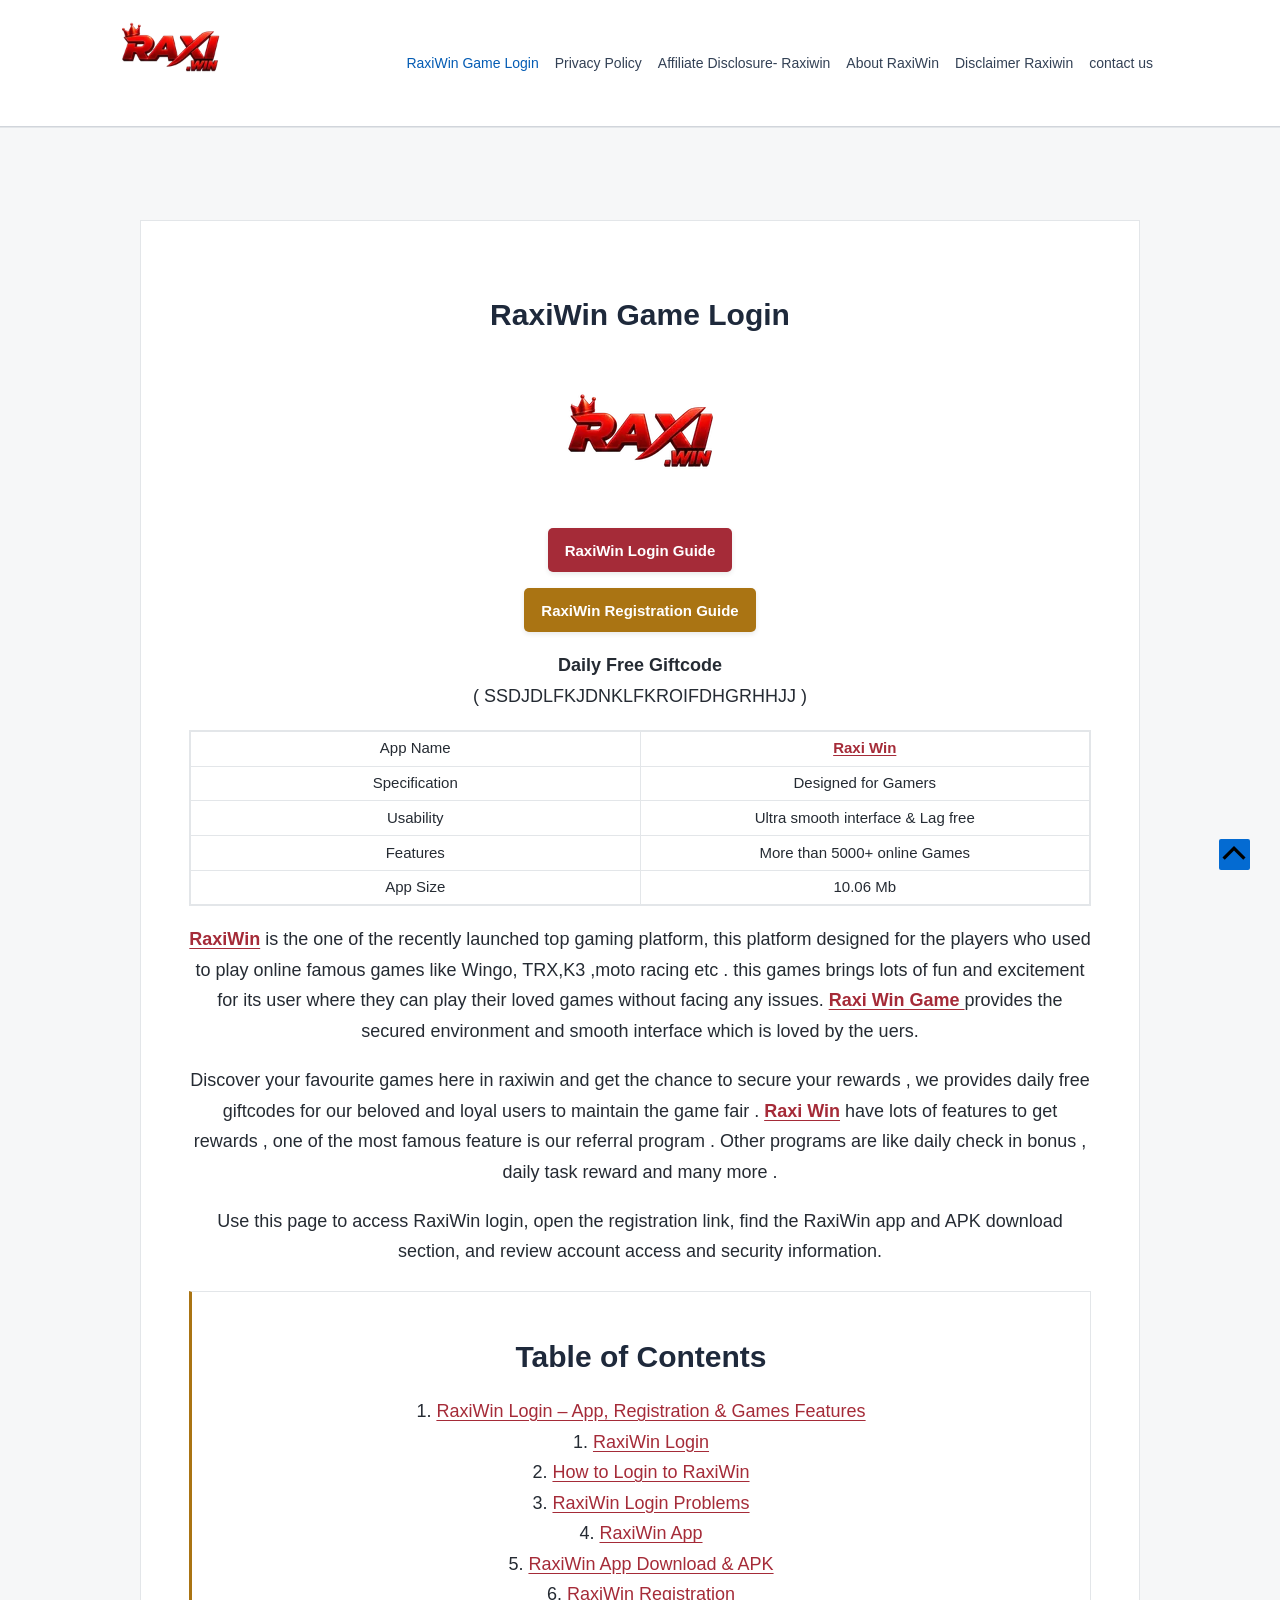
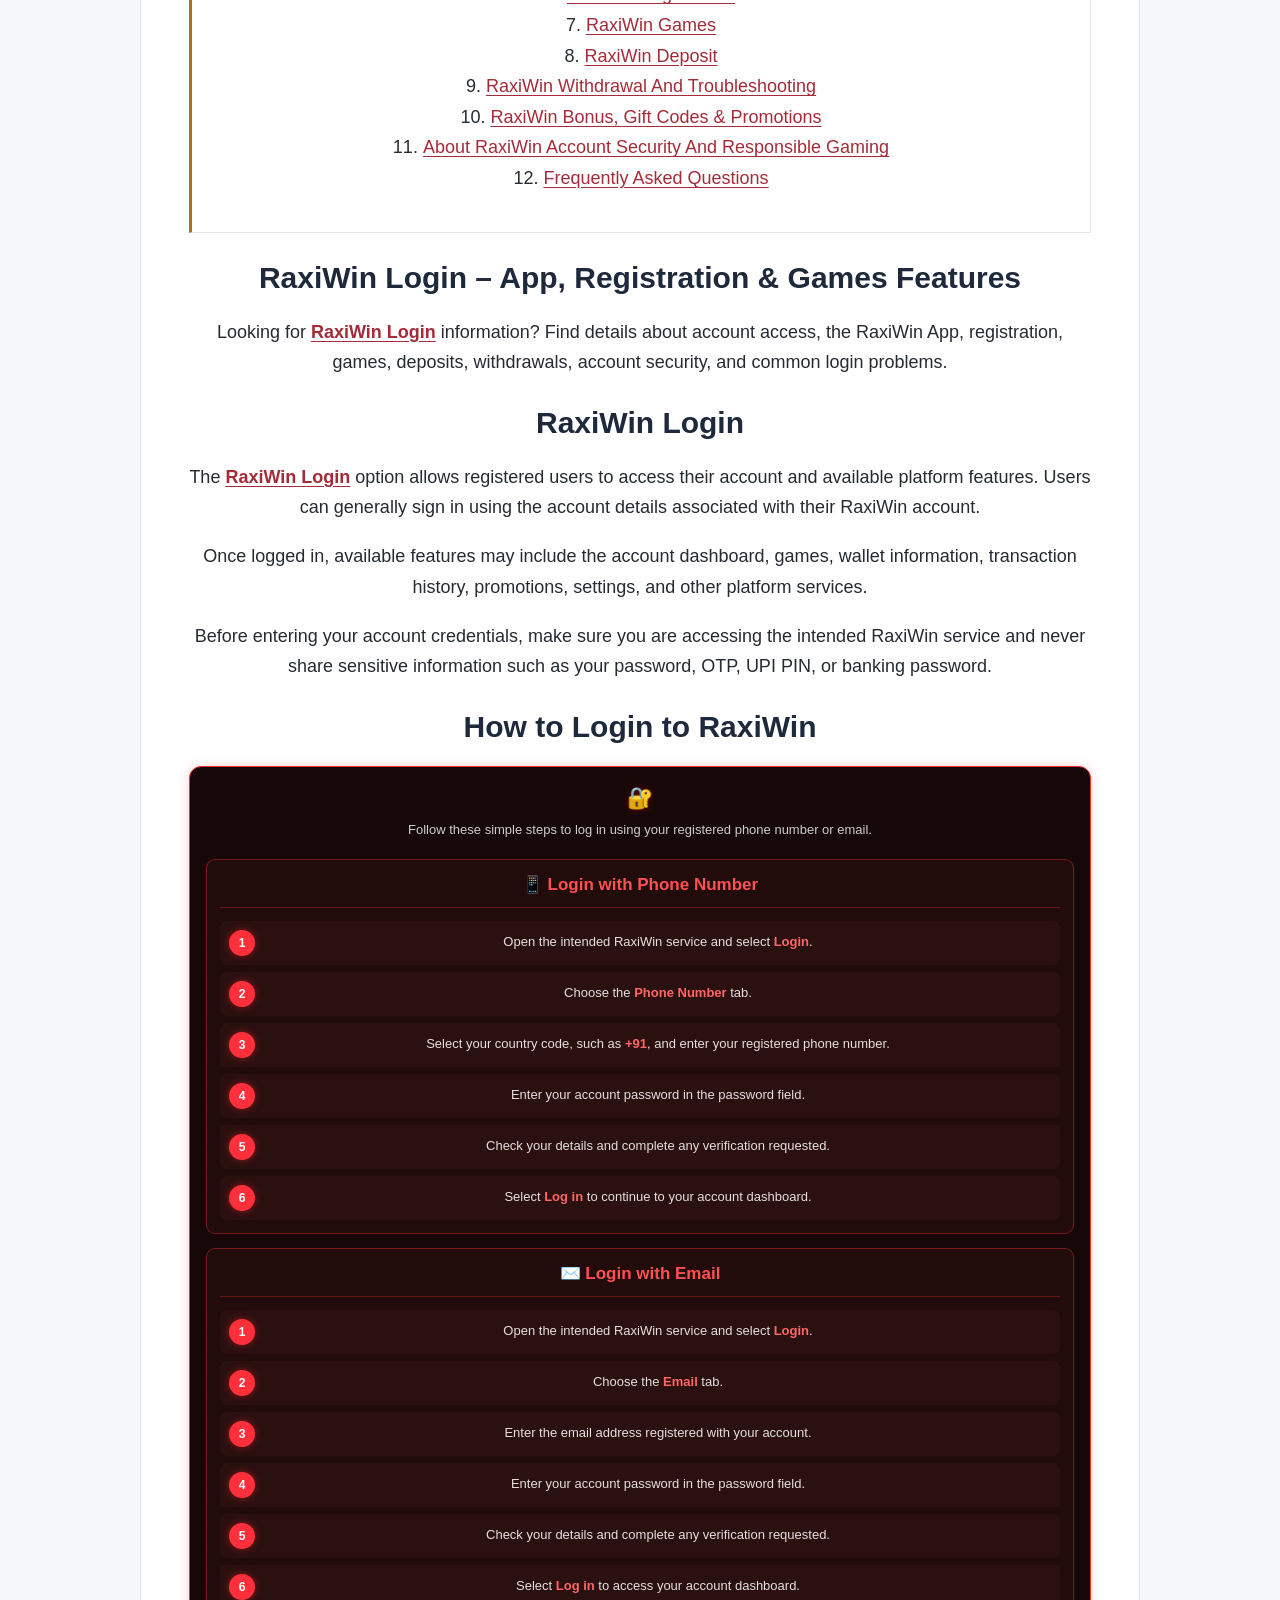
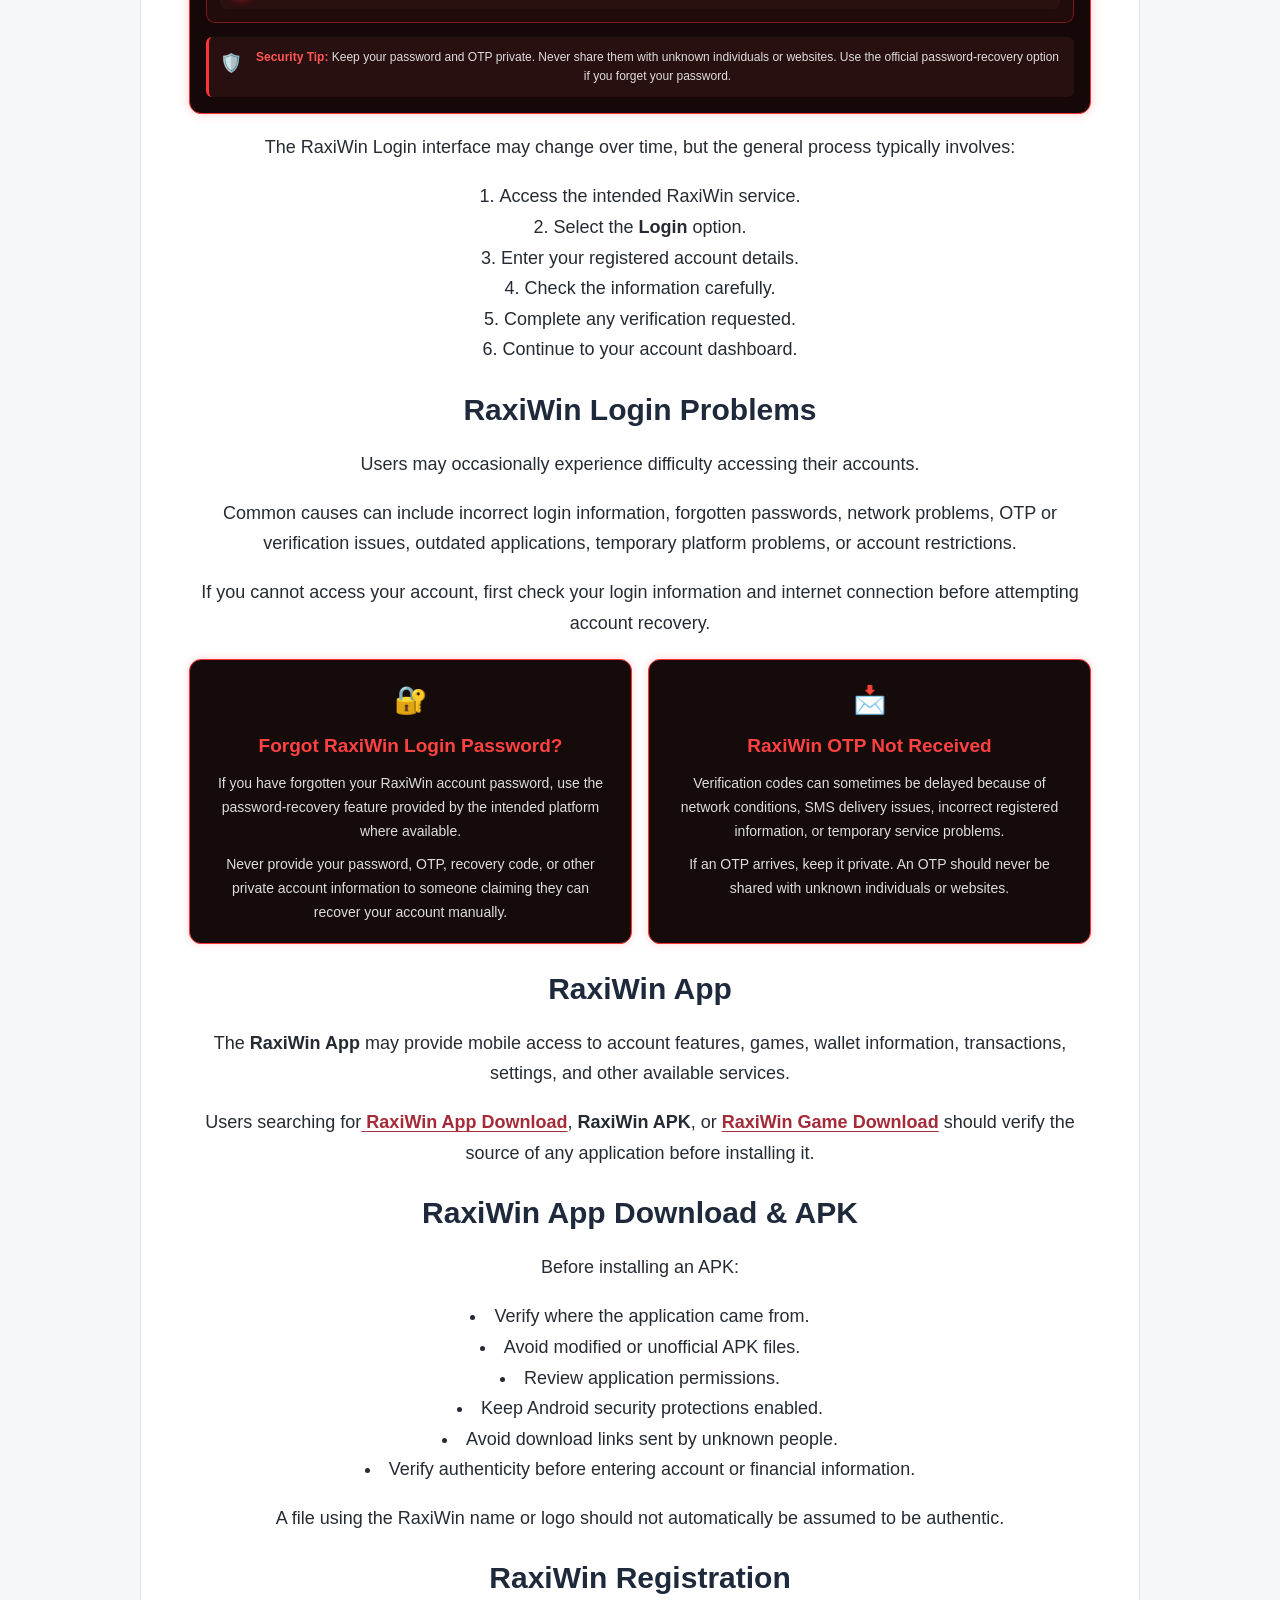
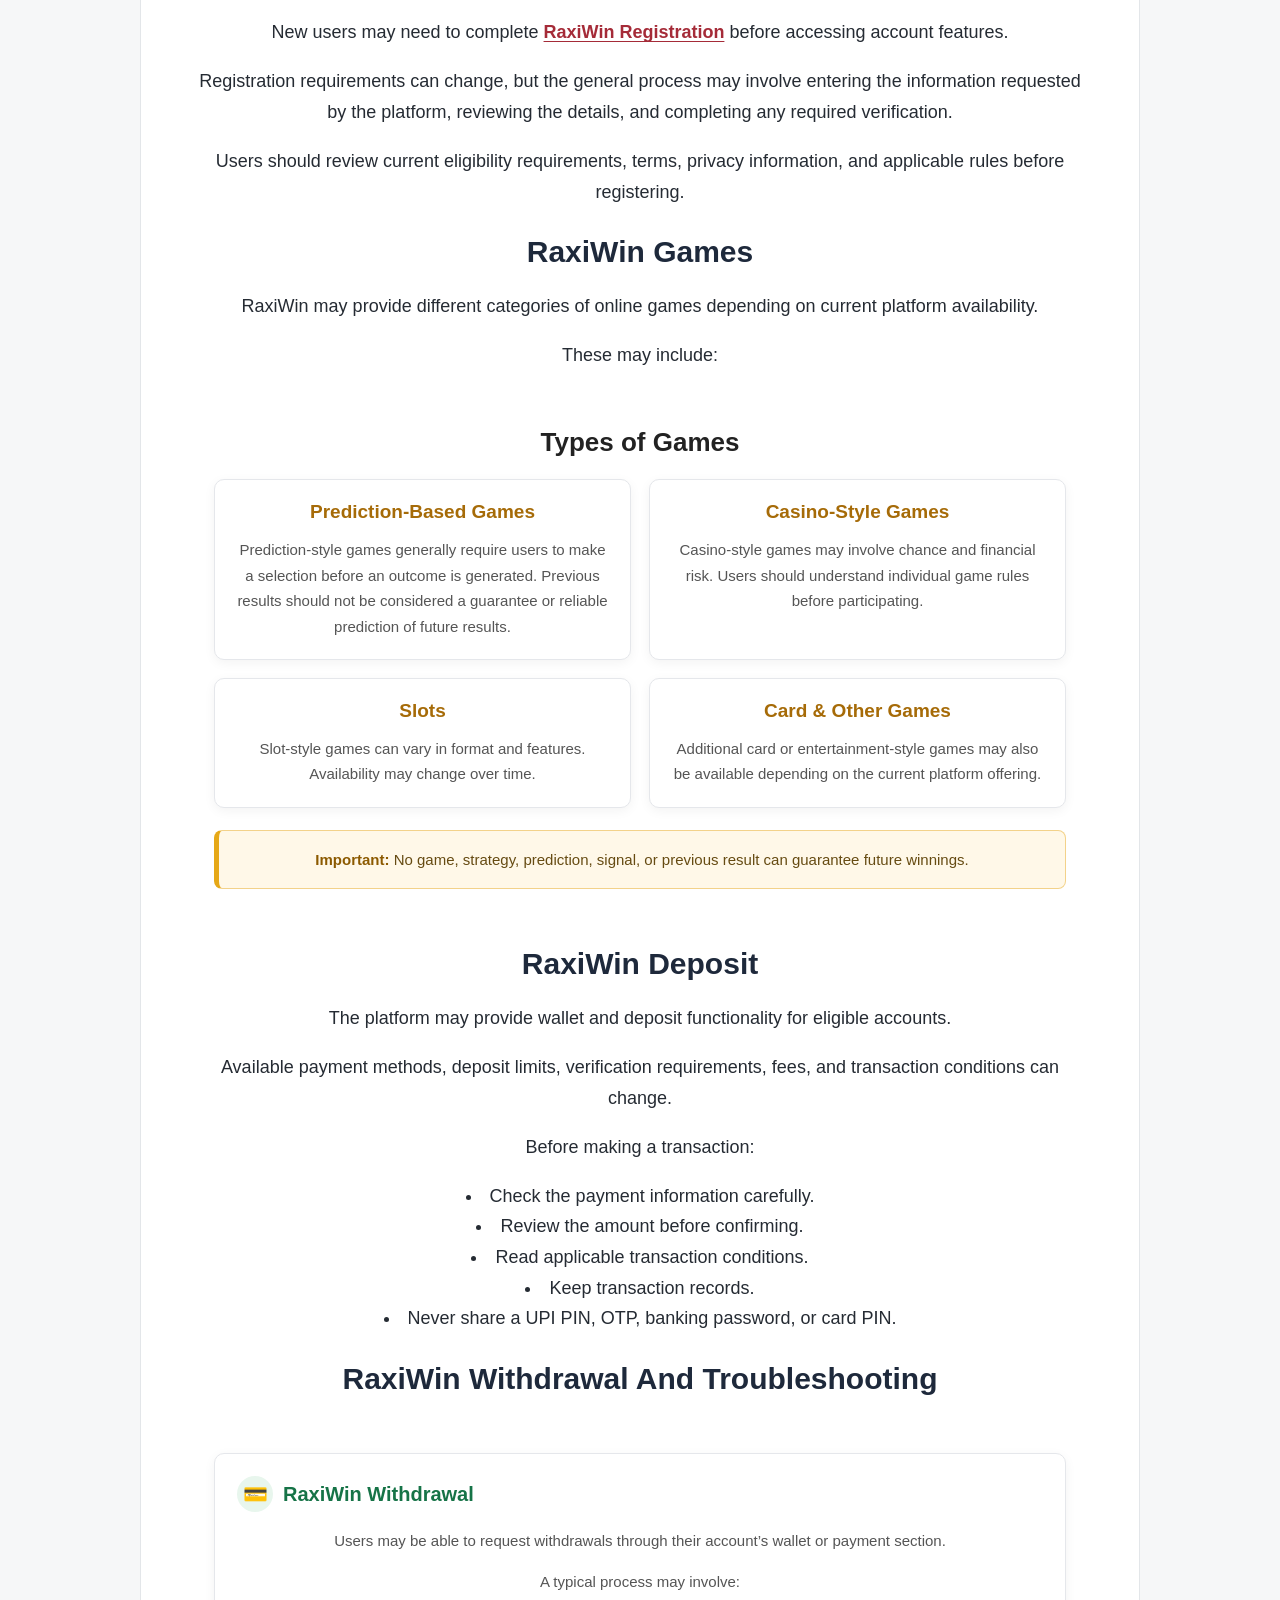
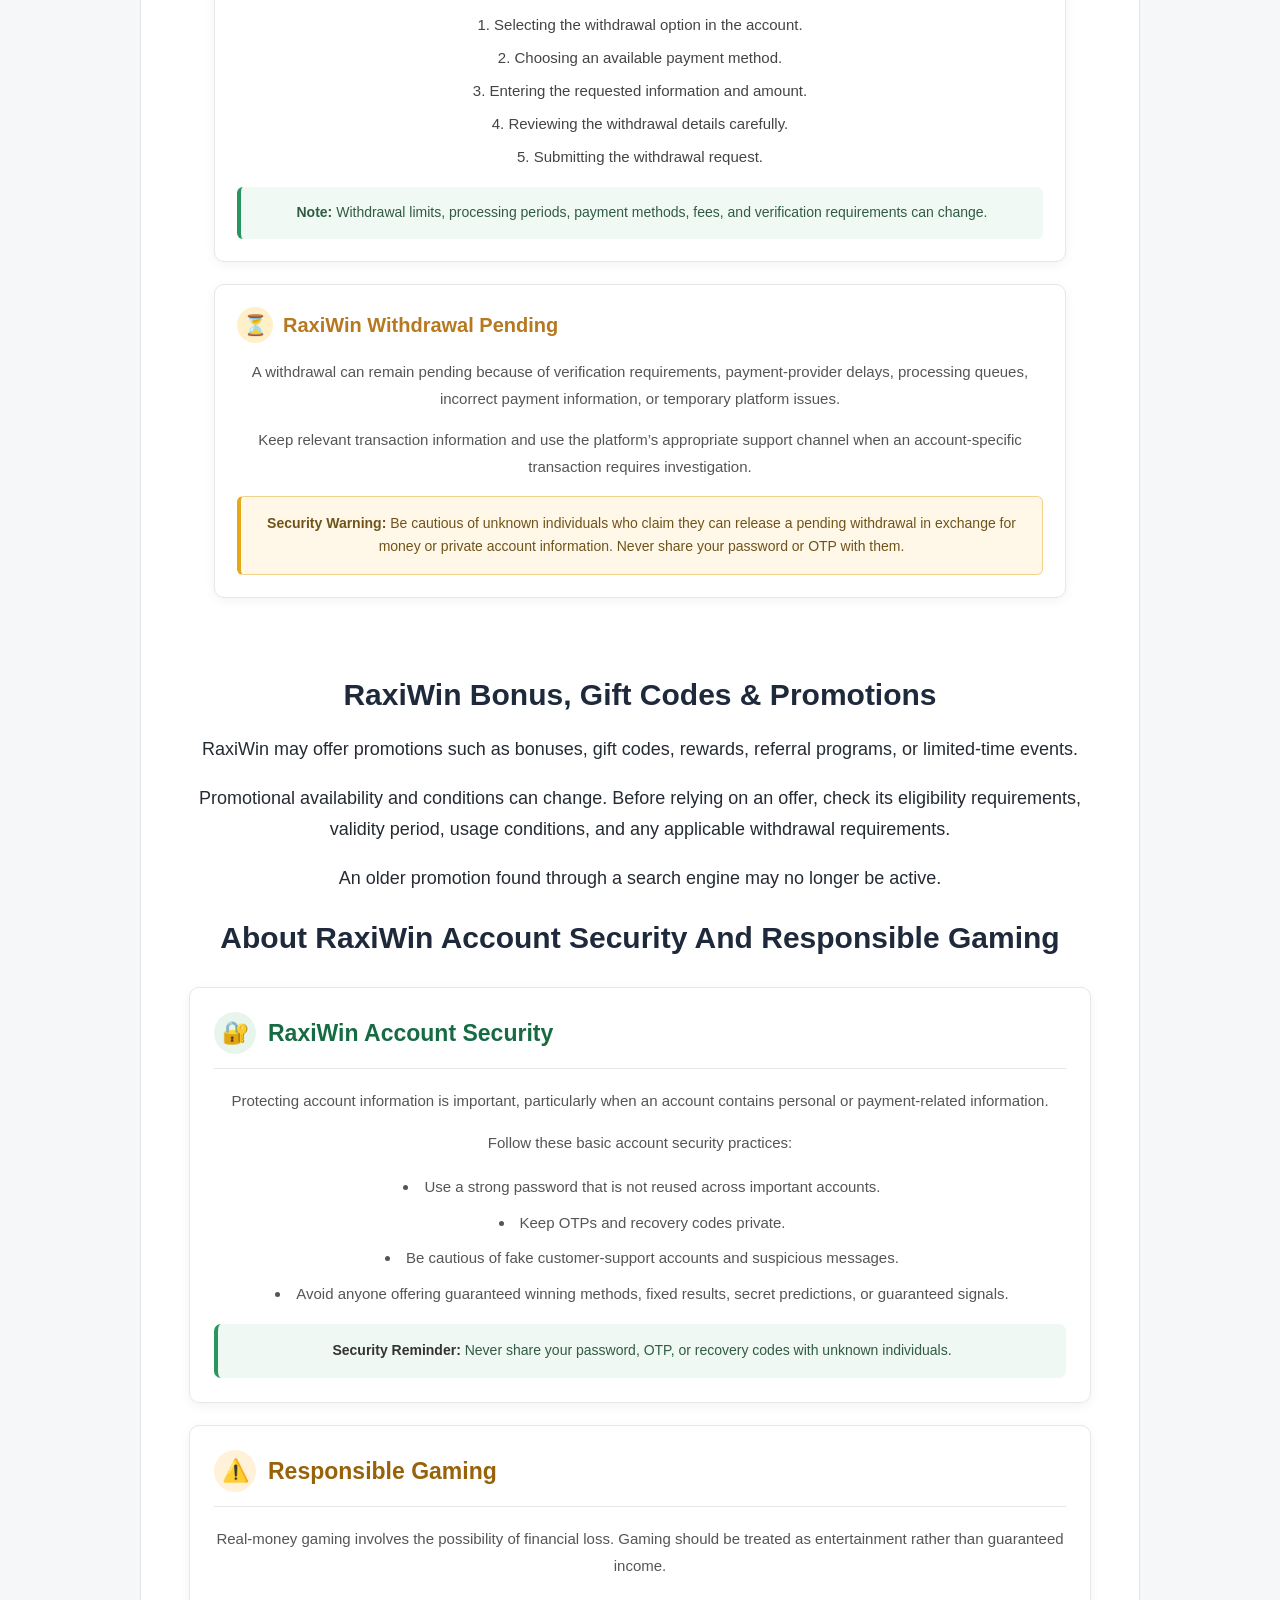
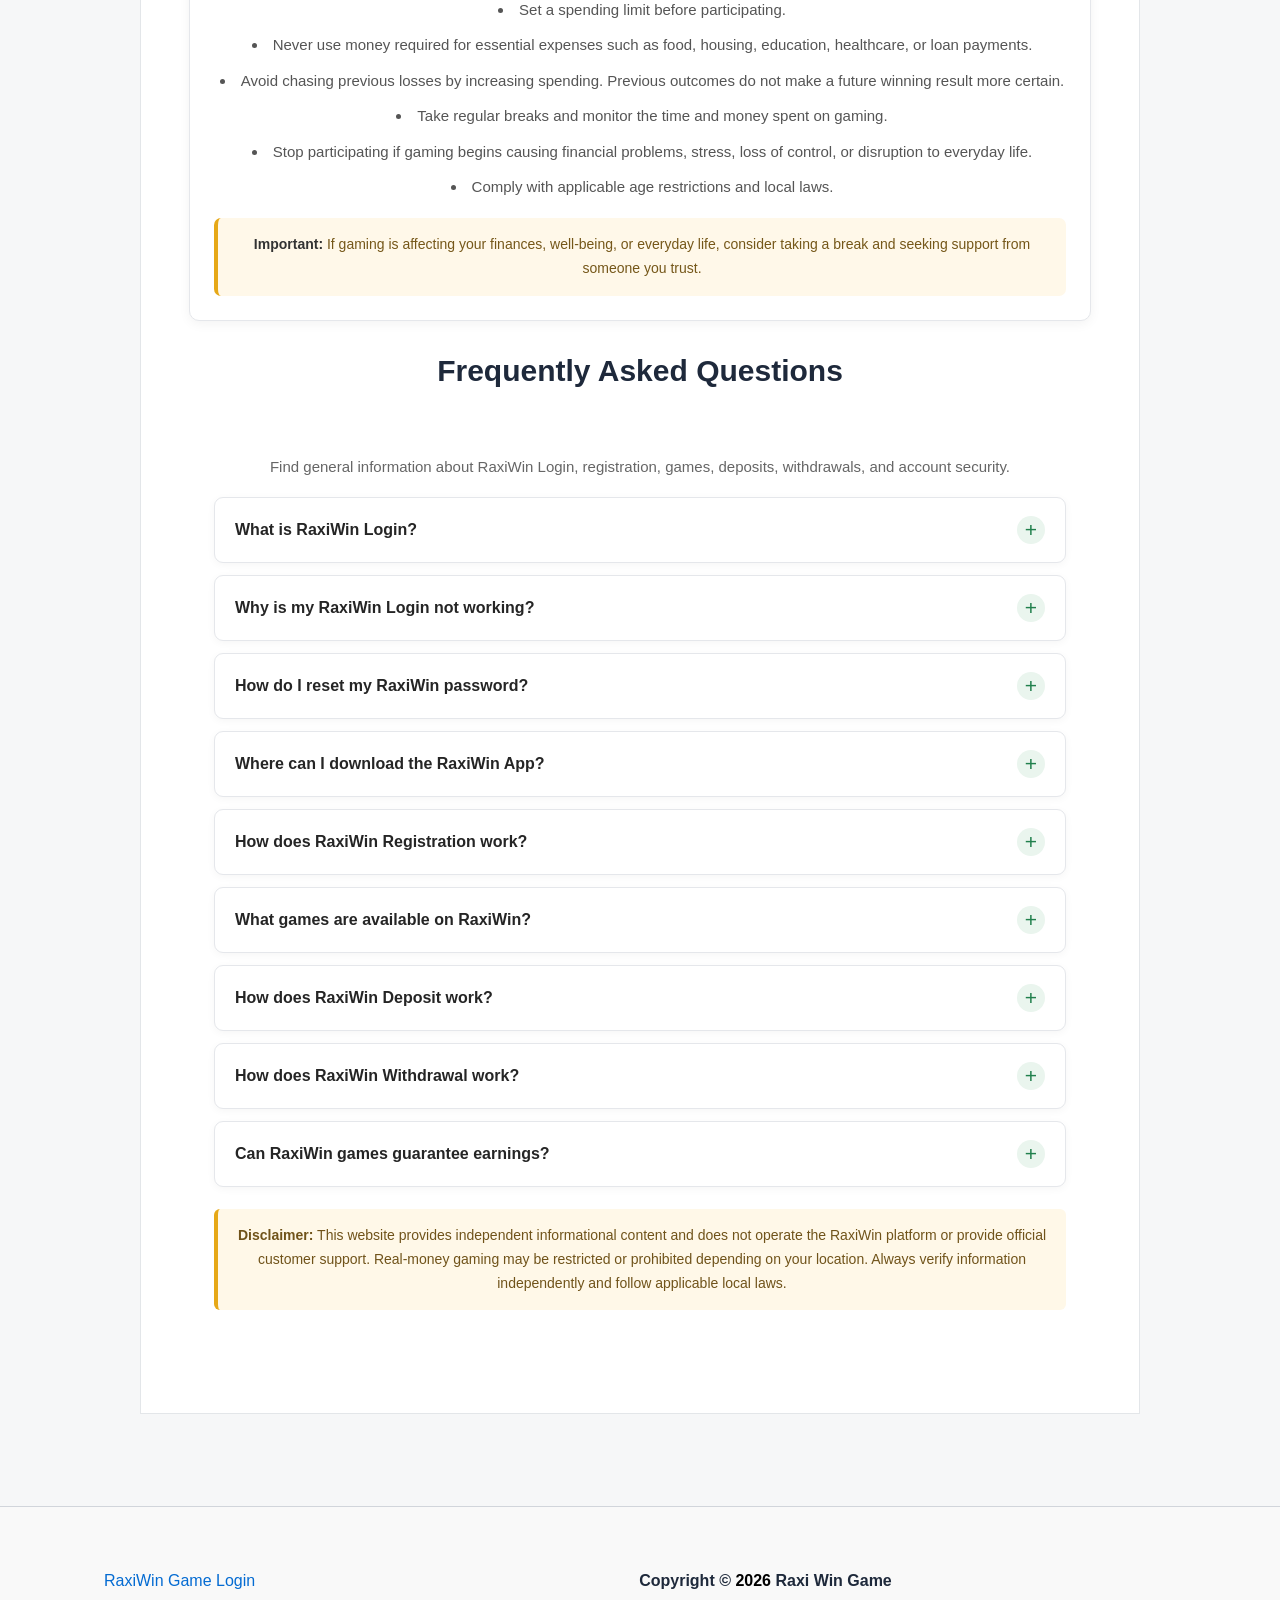
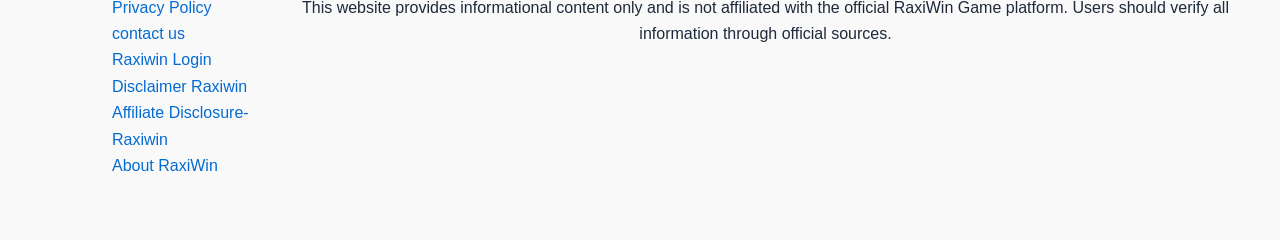
==== commit 14c6f194: "Optimize login page and site assets" ====
--- a/index.html
+++ b/index.html
@@ -3,11 +3,12 @@
 <html lang="en-US" prefix="og: https://ogp.me/ns#"><head><meta http-equiv="Content-Type" content="text/html; charset=UTF-8">
 
 <meta name="viewport" content="width=device-width, initial-scale=1">
+    <link rel="preload" as="image" href="/logo.webp" type="image/webp" fetchpriority="high">
 	<link rel="profile" href="https://gmpg.org/xfn/11"> 
 	
 <!-- Search Engine Optimization by Rank Math PRO - https://rankmath.com/ -->
-<title>RaxiWin Login, Registration &amp; APK | Raxi Win Game</title>
-<meta name="description" content="Welcome to Raxi Win Game and enjoy exciting online games with real rewards. Fast withdrawals, secure platform, and daily earning opportunities. Start playing today !">
+<title>RaxiWin Login &amp; Registration | Raxi Win</title>
+<meta name="description" content="Raxi Win is an online gaming platform that provides access to its available games and account-related features. Users can explore the current services offered by the platform and access their account through the available website options.">
 <meta name="robots" content="index, follow, max-snippet:-1, max-video-preview:-1, max-image-preview:large">
 <link rel="canonical" href="https://www.raxiwingame.online/">
 <meta property="og:locale" content="en_US">
@@ -506,7 +507,7 @@
 											<div class="site-header-primary-section-left site-header-section ast-flex site-header-section-left">
 									<div class="ast-builder-layout-element ast-flex site-header-focus-item" data-section="title_tagline">
 							<div class="site-branding ast-site-identity" itemtype="https://schema.org/Organization" itemscope="itemscope">
-					<span class="site-logo-img"><a href="/" class="custom-logo-link" rel="home" aria-current="page"><img width="50" height="50" src="logo.png" class="custom-logo" alt="Raxi Win" decoding="async"></a></span>				</div>
+					<span class="site-logo-img"><a href="/" class="custom-logo-link" rel="home" aria-current="page"><img width="50" height="50" src="logo.webp" class="custom-logo" alt="Raxi Win" decoding="async"></a></span>				</div>
 			<!-- .site-branding -->
 					</div>
 								</div>
@@ -548,7 +549,7 @@
 													<div class="site-header-primary-section-left site-header-section ast-flex site-header-section-left">
 										<div class="ast-builder-layout-element ast-flex site-header-focus-item" data-section="title_tagline">
 							<div class="site-branding ast-site-identity" itemtype="https://schema.org/Organization" itemscope="itemscope">
-					<span class="site-logo-img"><a href="/" class="custom-logo-link" rel="home" aria-current="page"><img width="50" height="50" src="logo.png" class="custom-logo" alt="Raxi Win" decoding="async"></a></span>				</div>
+					<span class="site-logo-img"><a href="/" class="custom-logo-link" rel="home" aria-current="page"><img width="50" height="50" src="logo.webp" class="custom-logo" alt="Raxi Win" decoding="async"></a></span>				</div>
 			<!-- .site-branding -->
 					</div>
 									</div>
@@ -594,7 +595,7 @@
 
 	
 	
-<figure class="wp-block-image aligncenter size-full is-resized has-custom-border is-style-rounded wp-duotone-unset-1"><img decoding="async" width="76" height="76" src="logo.png" alt="RaxiWin logo" class="wp-image-22" style="border-style:none;border-width:0px;aspect-ratio:2.8075333027101514;width:185px;height:auto"></figure>
+<figure class="wp-block-image aligncenter size-full is-resized has-custom-border is-style-rounded wp-duotone-unset-1"><img fetchpriority="high" decoding="async" width="76" height="76" src="logo.webp" alt="RaxiWin logo" class="wp-image-22" style="border-style:none;border-width:0px;aspect-ratio:2.8075333027101514;width:185px;height:auto"></figure>
 
 
 
@@ -614,7 +615,7 @@
 
 
 
-<figure class="wp-block-table"><table class="has-fixed-layout"><tbody><tr><td>App Name </td><td><strong><a href="/" data-type="link" data-id="https://www.raxiwingame.online/">Raxi Win</a></strong></td></tr><tr><td>Specification</td><td>Designed for Gamers </td></tr><tr><td>Usability </td><td>Ultra smooth interface &amp; Lag free</td></tr><tr><td>Features </td><td>More than 5000+ online Games </td></tr><tr><td>App Size</td><td>10.06 Mb</td></tr></tbody></table></figure>
+<figure class="wp-block-table"><table class="has-fixed-layout"><tbody><tr><td>App Name </td><td><strong><a href="https://www.raxiwingame.online/" data-type="link" data-id="https://www.raxiwingame.online/">Raxi Win</a></strong></td></tr><tr><td>Specification</td><td>Designed for Gamers </td></tr><tr><td>Usability </td><td>Ultra smooth interface &amp; Lag free</td></tr><tr><td>Features </td><td>More than 5000+ online Games </td></tr><tr><td>App Size</td><td>10.06 Mb</td></tr></tbody></table></figure>
 
 
 
@@ -622,7 +623,7 @@
 
 
 
-<p class="wp-block-paragraph">Discover your favourite games here in raxiwin and get the chance to secure your rewards , we provides daily free giftcodes for our beloved and loyal users to maintain the game fair . <strong><a href="/" data-type="link" data-id="https://www.raxiwingame.online/">Raxi Win</a></strong> have lots of features to get rewards , one of the most famous feature is our referral program . Other programs are like daily check in bonus , daily task reward and many more .</p>
+<p class="wp-block-paragraph">Discover your favourite games here in raxiwin and get the chance to secure your rewards , we provides daily free giftcodes for our beloved and loyal users to maintain the game fair . <strong><a href="https://www.raxiwingame.online/" data-type="link" data-id="https://www.raxiwingame.online/">Raxi Win</a></strong> have lots of features to get rewards , one of the most famous feature is our referral program . Other programs are like daily check in bonus , daily task reward and many more .</p>
 
 
 
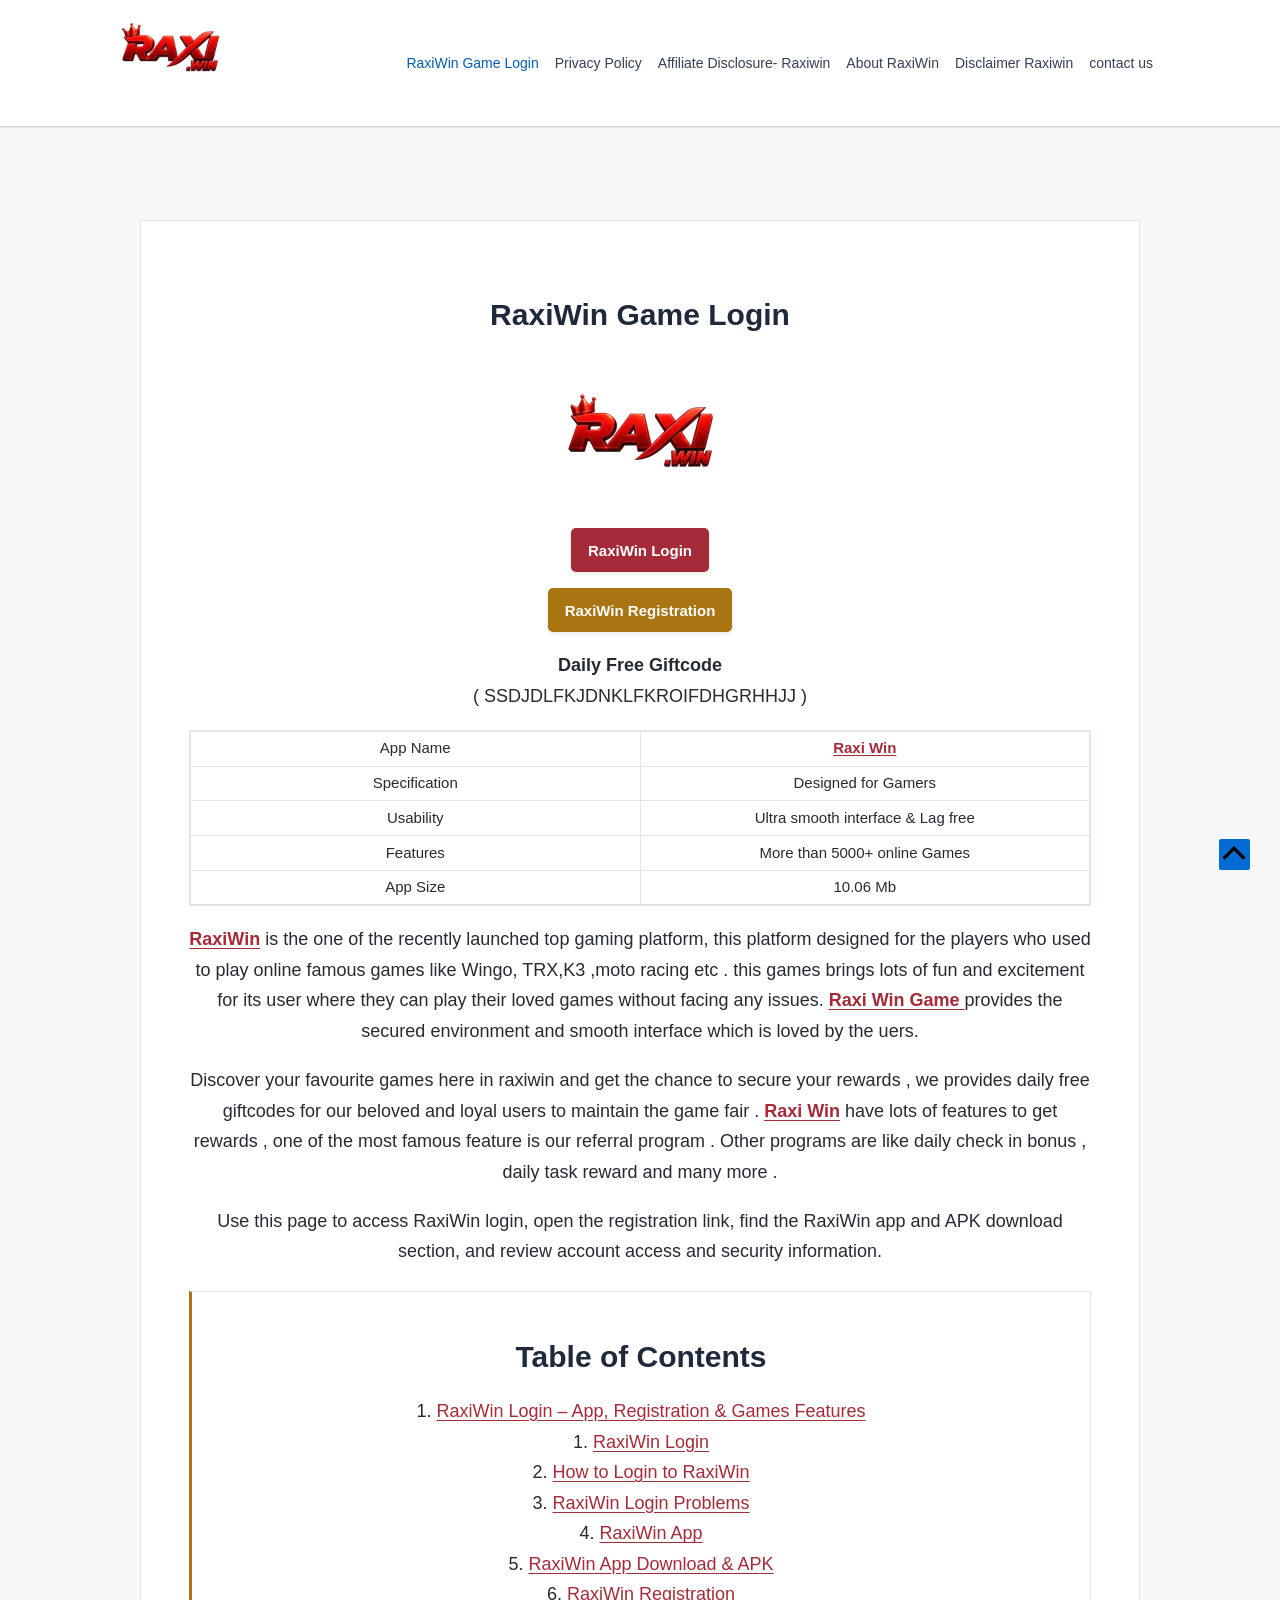
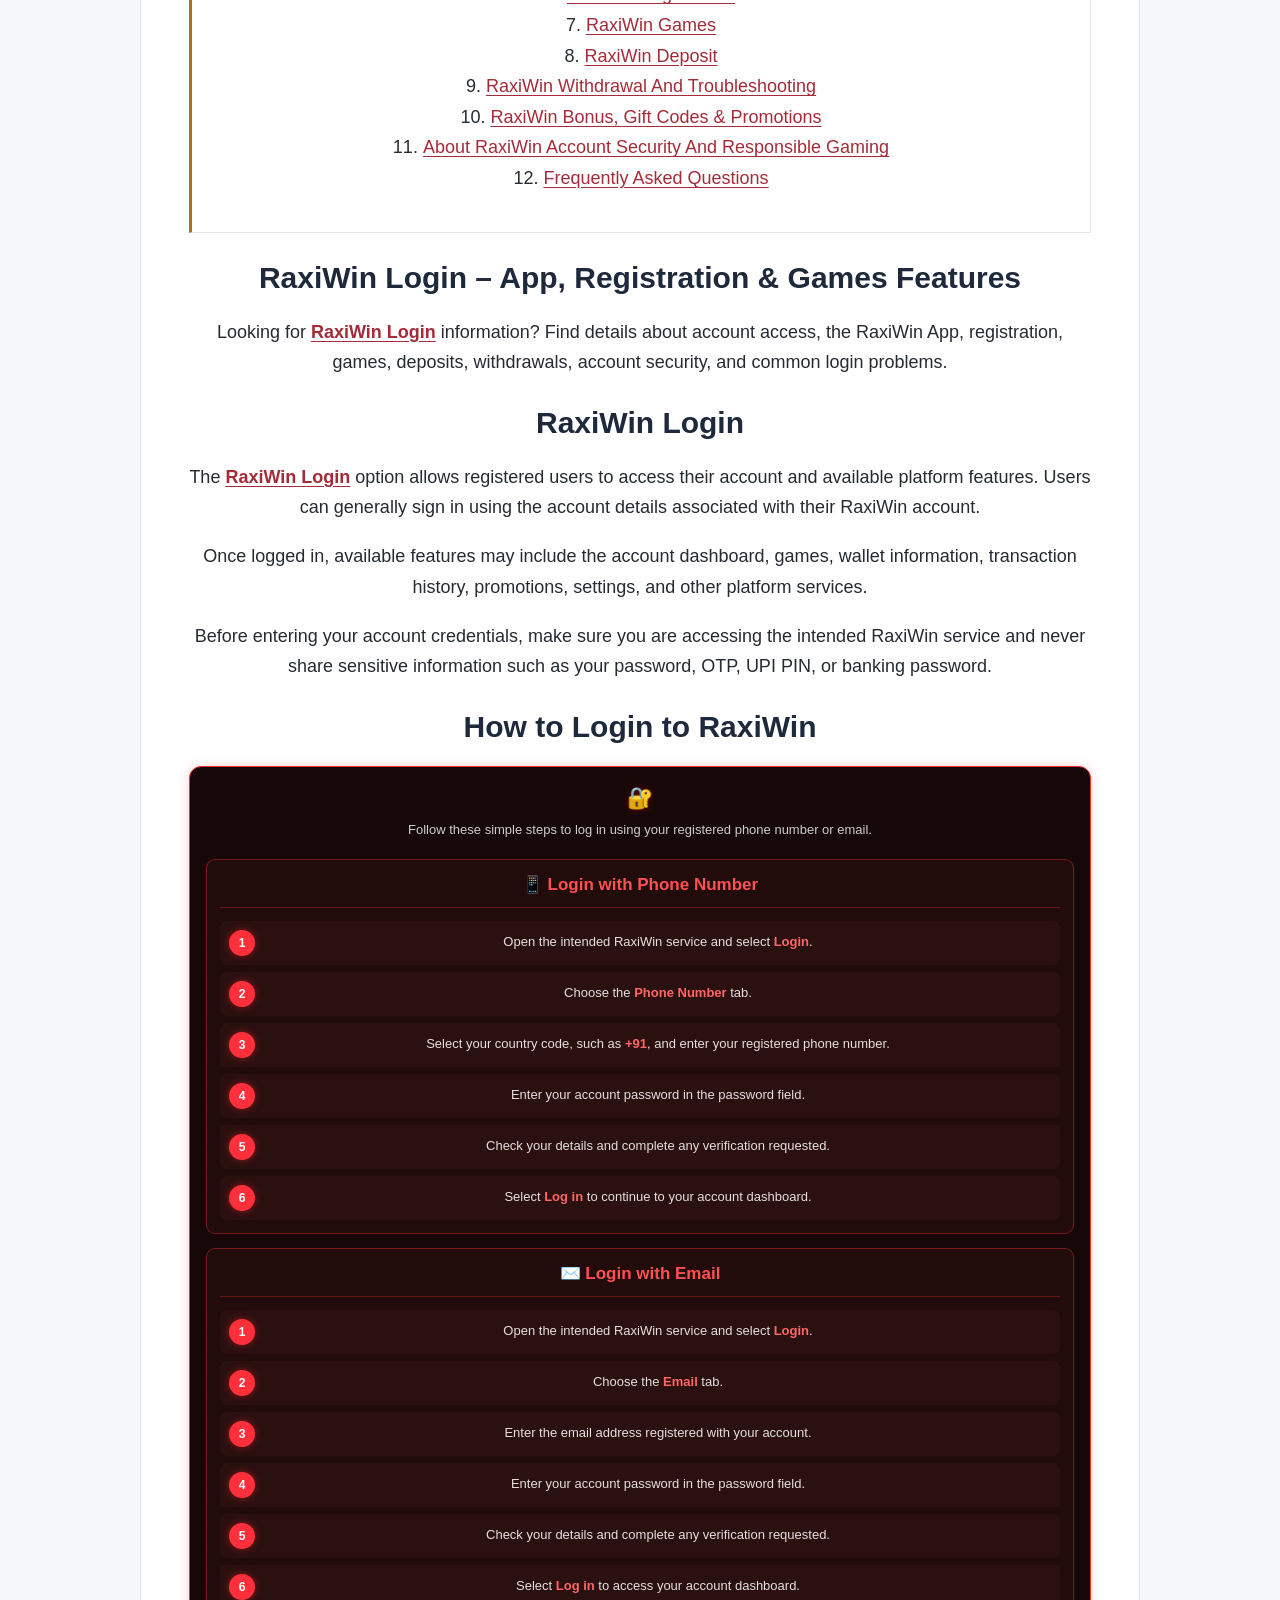
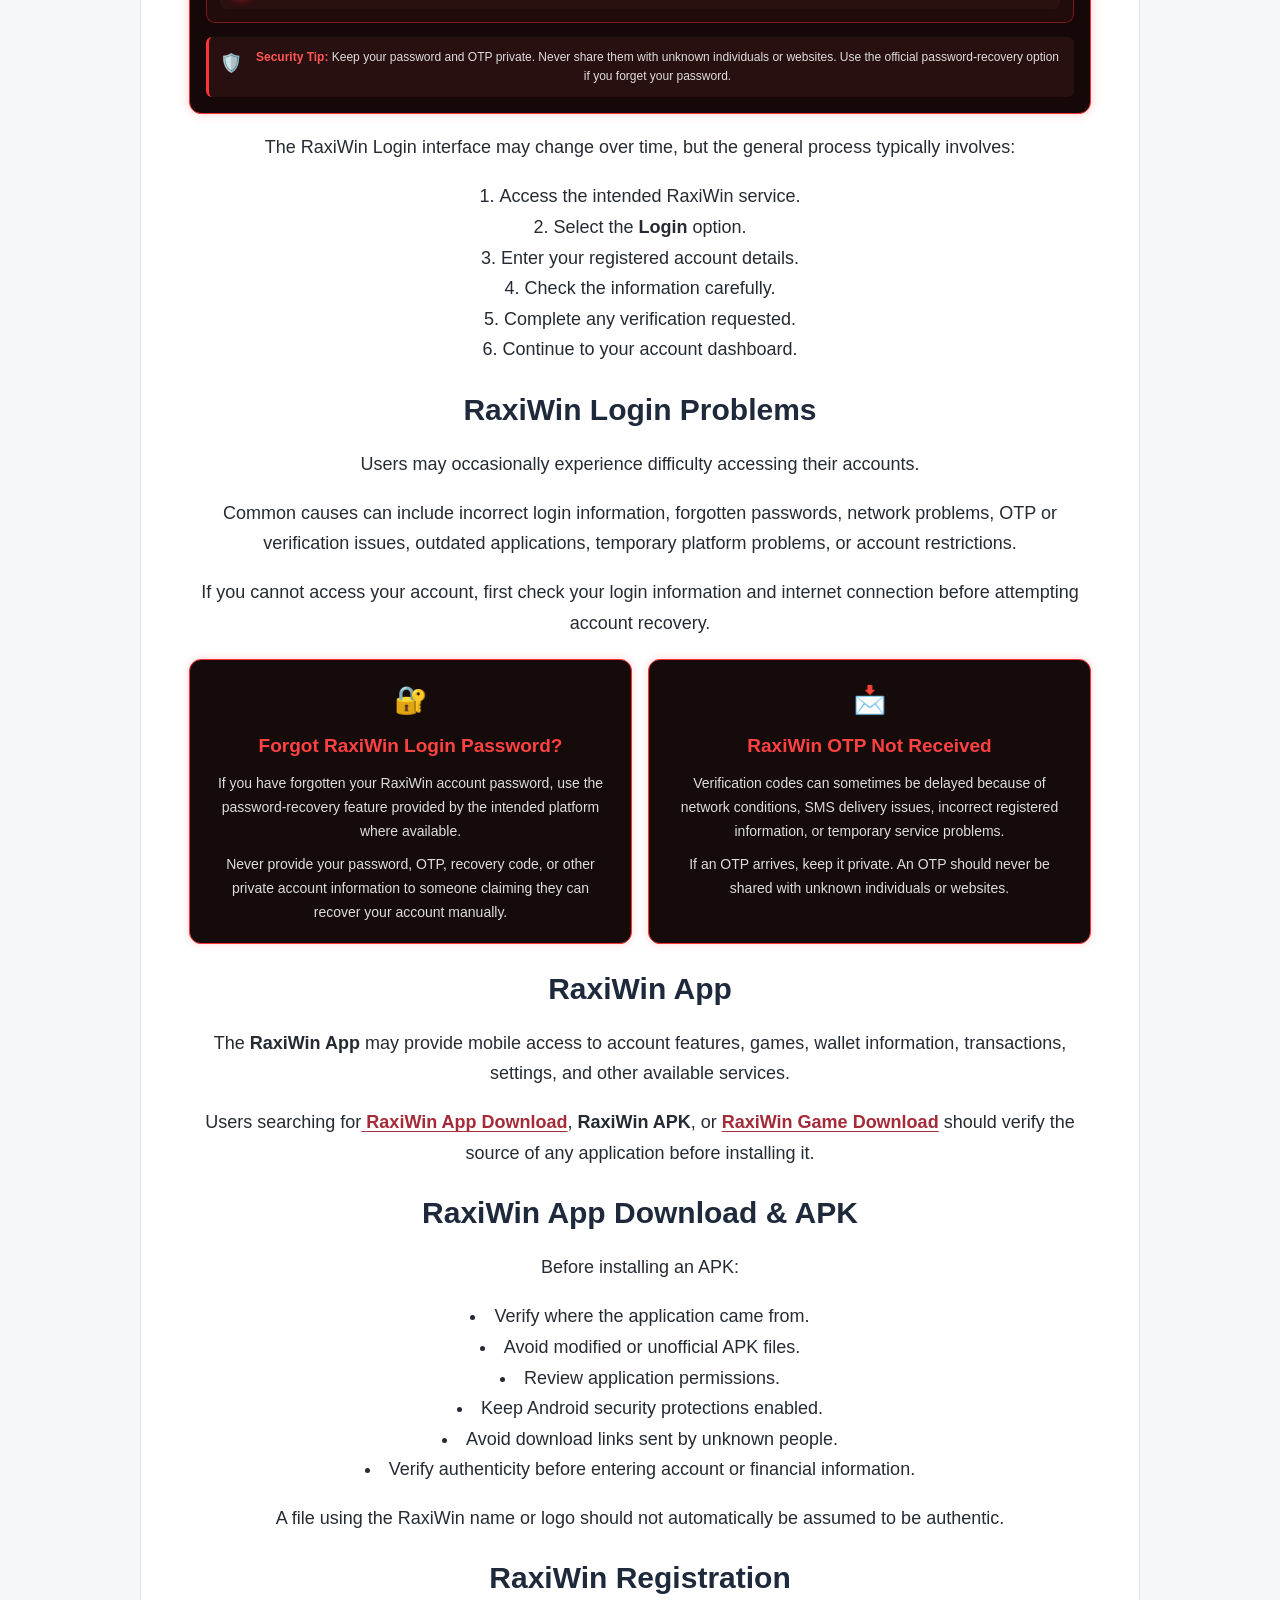
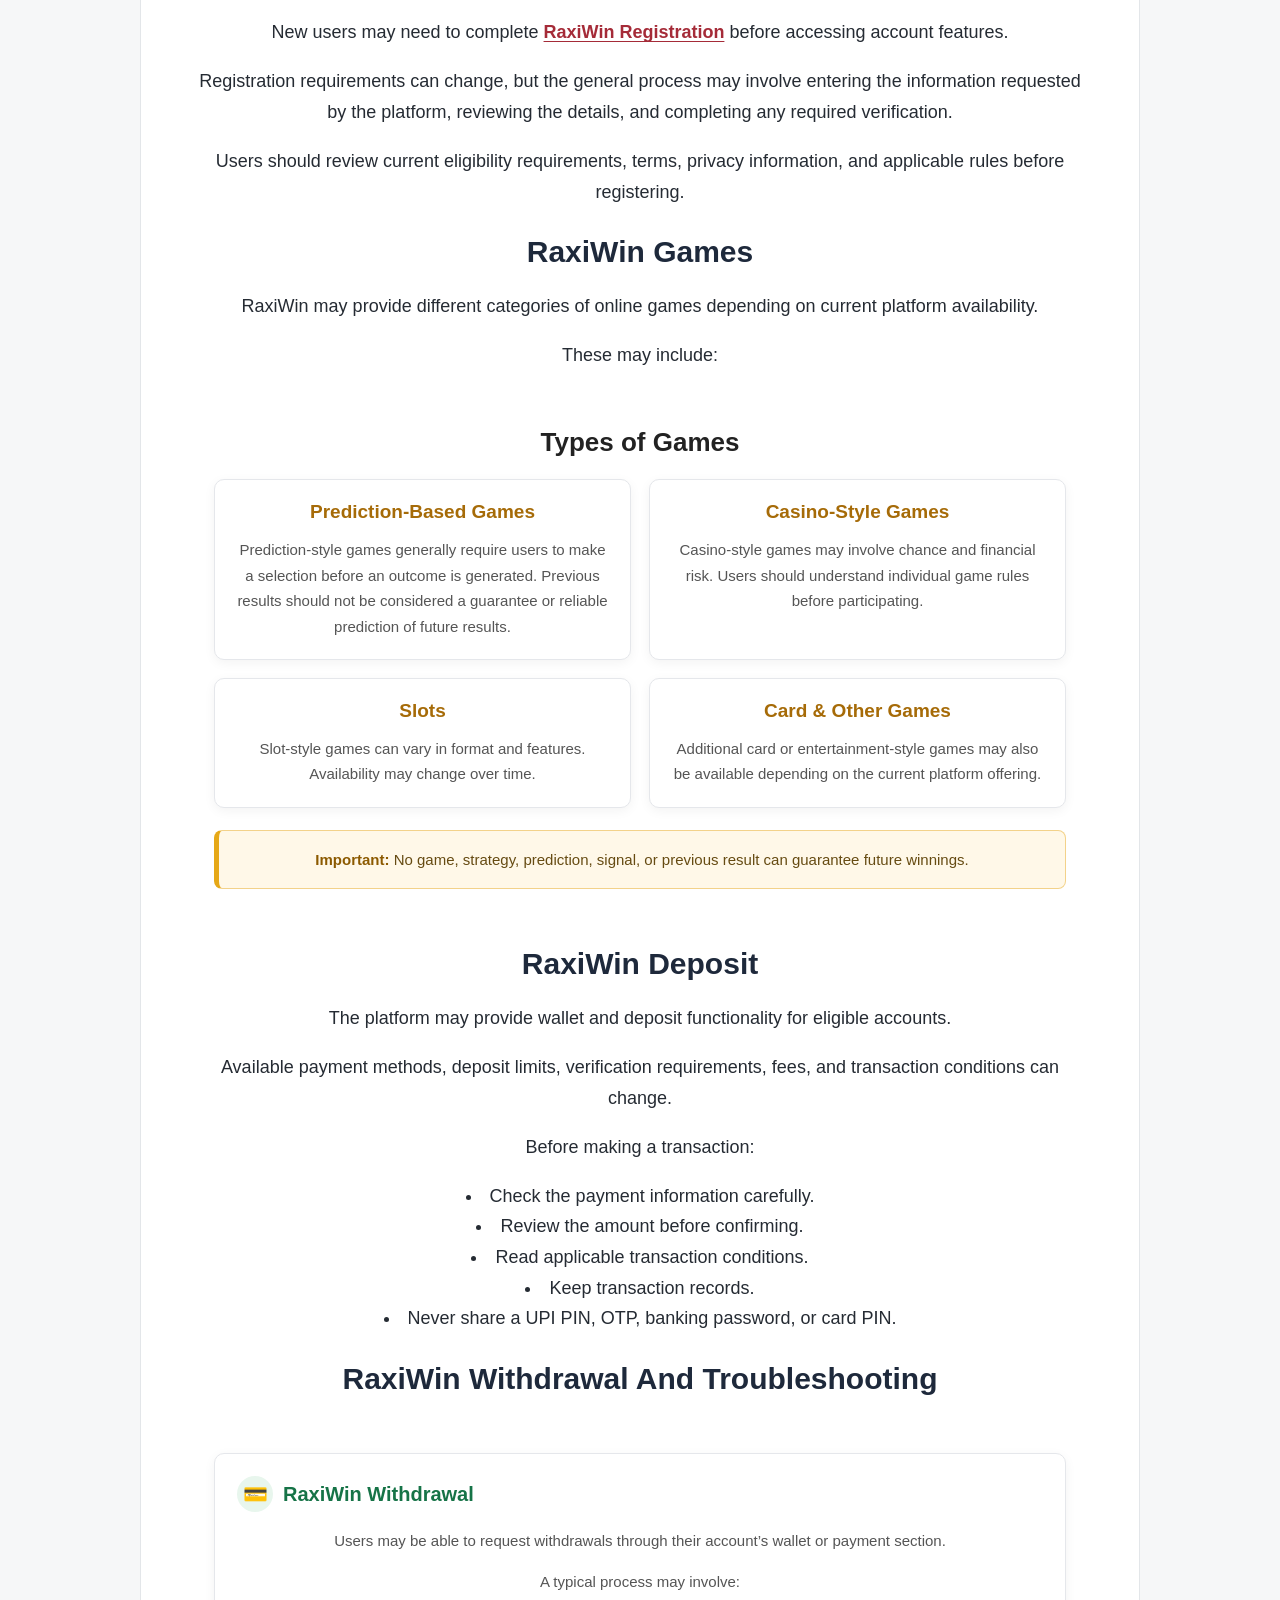
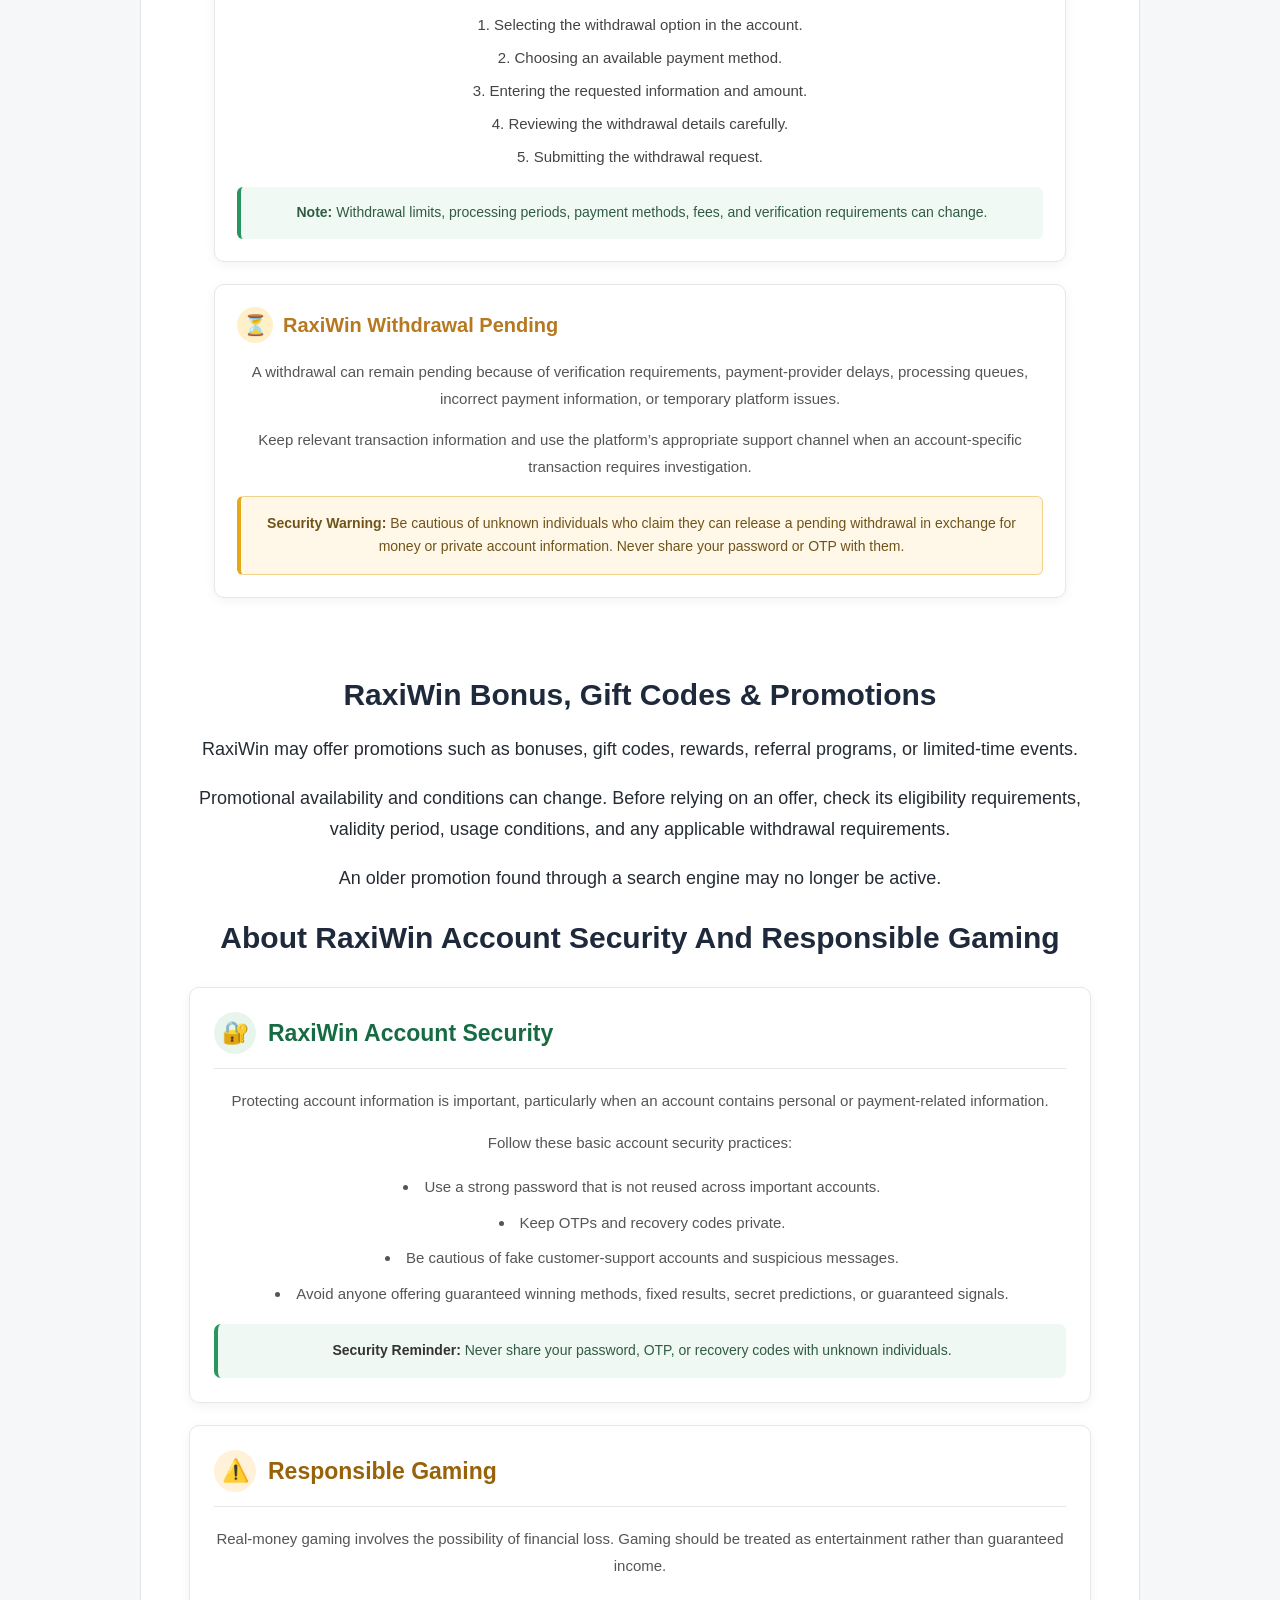
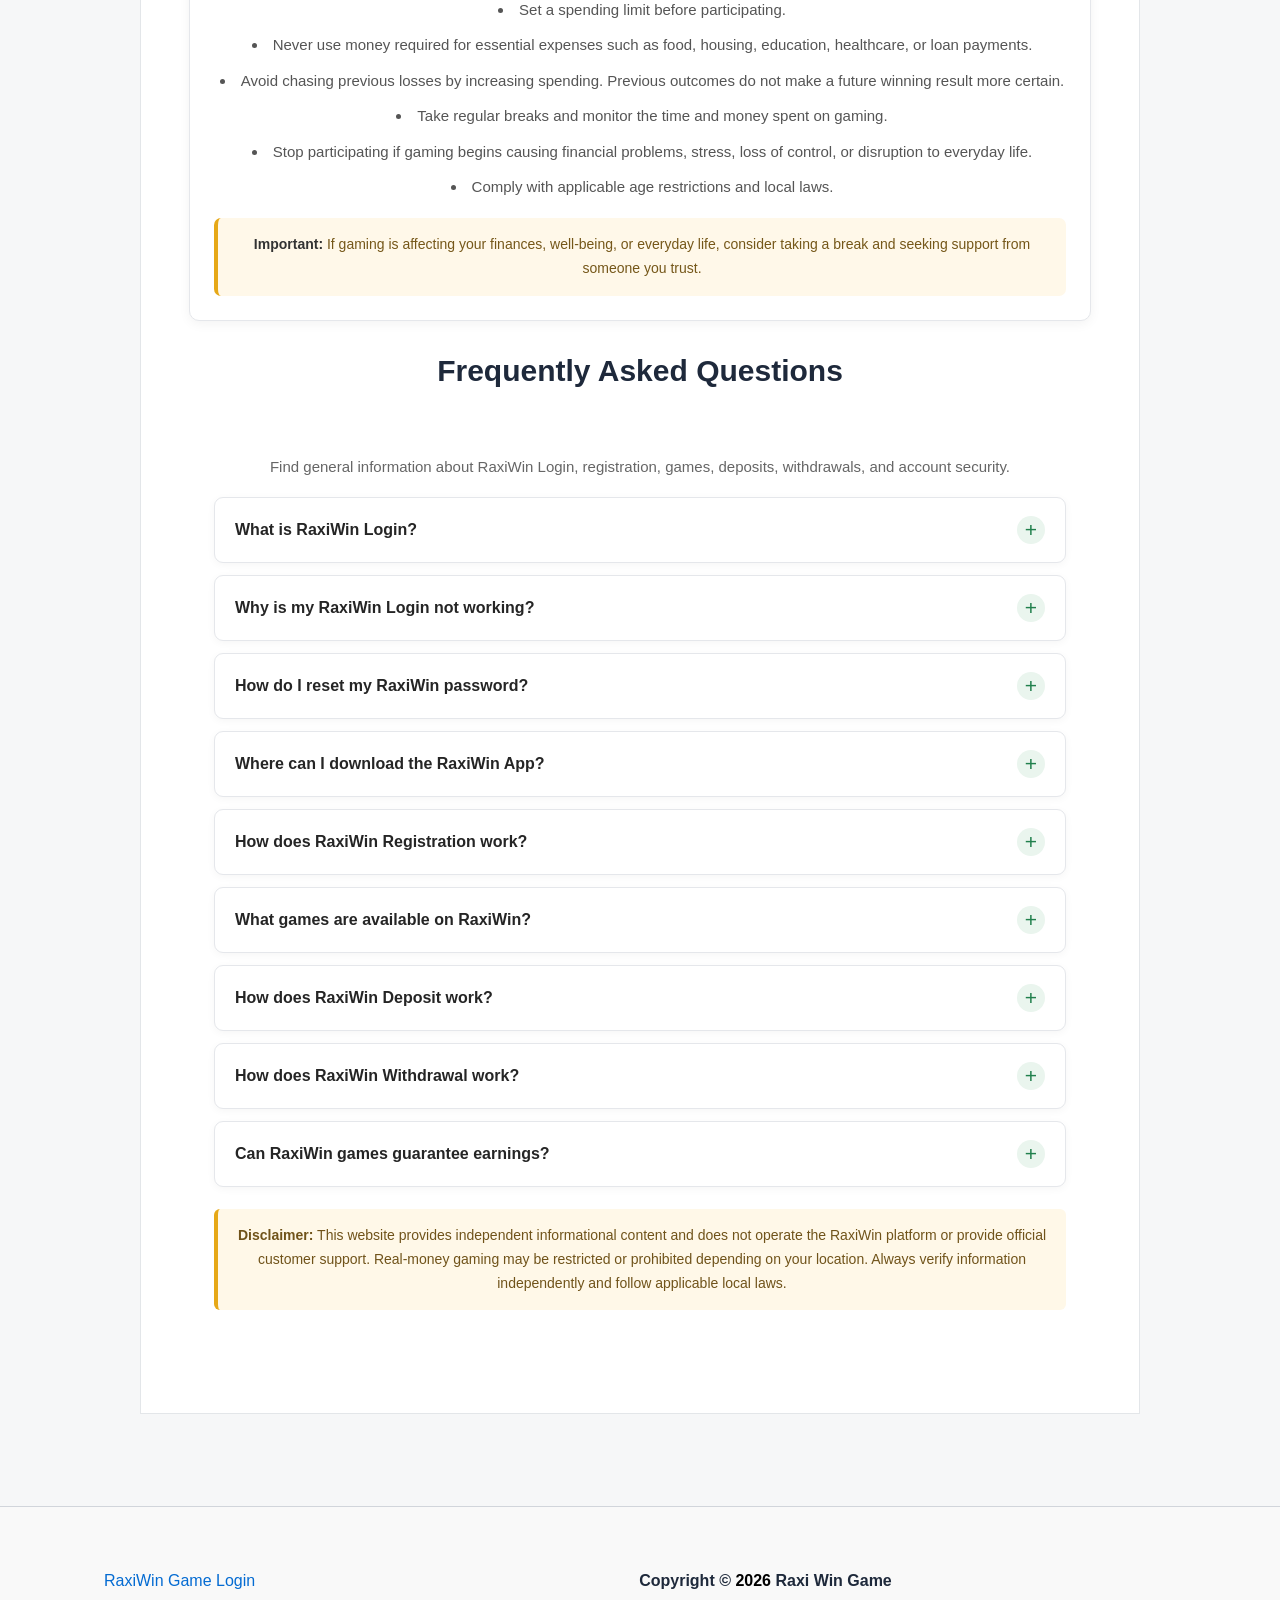
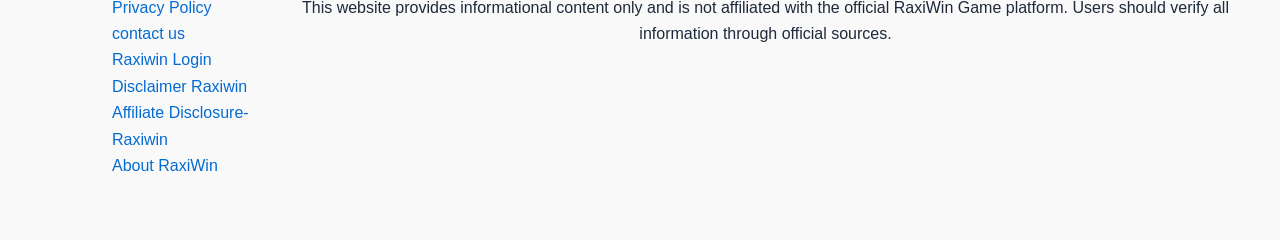
==== commit 7f455a1f: "Remove guide wording from page copy" ====
--- a/index.html
+++ b/index.html
@@ -532,13 +532,13 @@
 									<div class="ast-builder-grid-row ast-grid-center-col-layout-only ast-flex ast-grid-center-col-layout">
 																			<div class="site-header-above-section-center site-header-section ast-flex ast-grid-section-center">
 										<div class="ast-builder-layout-element ast-flex site-header-focus-item ast-header-button-1" data-section="section-hb-button-1">
-            <div class="ast-builder-button-wrap ast-builder-button-size-default"><a class="ast-custom-button-link" href="/raxi-win-login/" target="_self" role="button" aria-label="Login guide">
-			<div class="ast-custom-button">Login guide</div>
-        </a><a class="menu-link" href="/raxi-win-login/" target="_self">Login guide</a></div>		</div>
+            <div class="ast-builder-button-wrap ast-builder-button-size-default"><a class="ast-custom-button-link" href="/raxi-win-login/" target="_self" role="button" aria-label="Login">
+			<div class="ast-custom-button">Login</div>
+        </a><a class="menu-link" href="/raxi-win-login/" target="_self">Login</a></div>		</div>
 						<div class="ast-builder-layout-element site-header-focus-item ast-header-button-2" data-section="section-hb-button-2">
-                    <div class="ast-builder-button-wrap ast-builder-button-size-default"><a class="ast-custom-button-link" href="/raxi-win-login/#registration" target="_self" role="button" aria-label="Registration guide">
-			<div class="ast-custom-button">Registration guide</div>
-                </a><a class="menu-link" href="/raxi-win-login/#registration" target="_self">Registration guide</a></div>				</div>
+                    <div class="ast-builder-button-wrap ast-builder-button-size-default"><a class="ast-custom-button-link" href="/raxi-win-login/#registration" target="_self" role="button" aria-label="Registration">
+			<div class="ast-custom-button">Registration</div>
+                </a><a class="menu-link" href="/raxi-win-login/#registration" target="_self">Registration</a></div>				</div>
 											</div>
 																	</div>
 						</div>
@@ -600,13 +600,13 @@
 
 
 <div class="wp-block-buttons is-content-justification-center is-layout-flex wp-container-core-buttons-is-layout-3e41869c wp-block-buttons-is-layout-flex">
-<div class="wp-block-button"><a class="wp-block-button__link has-vivid-red-background-color has-background wp-element-button" href="/raxi-win-login/"><strong>RaxiWin Login Guide</strong></a></div>
+<div class="wp-block-button"><a class="wp-block-button__link has-vivid-red-background-color has-background wp-element-button" href="/raxi-win-login/"><strong>RaxiWin Login</strong></a></div>
 </div>
 
 
 
 <div class="wp-block-buttons is-content-justification-center is-layout-flex wp-container-core-buttons-is-layout-3e41869c wp-block-buttons-is-layout-flex">
-<div class="wp-block-button"><a class="wp-block-button__link has-luminous-vivid-amber-background-color has-background wp-element-button" href="/raxi-win-login/#registration"><strong>RaxiWin Registration Guide</strong></a></div>
+<div class="wp-block-button"><a class="wp-block-button__link has-luminous-vivid-amber-background-color has-background wp-element-button" href="/raxi-win-login/#registration"><strong>RaxiWin Registration</strong></a></div>
 </div>
 
 
